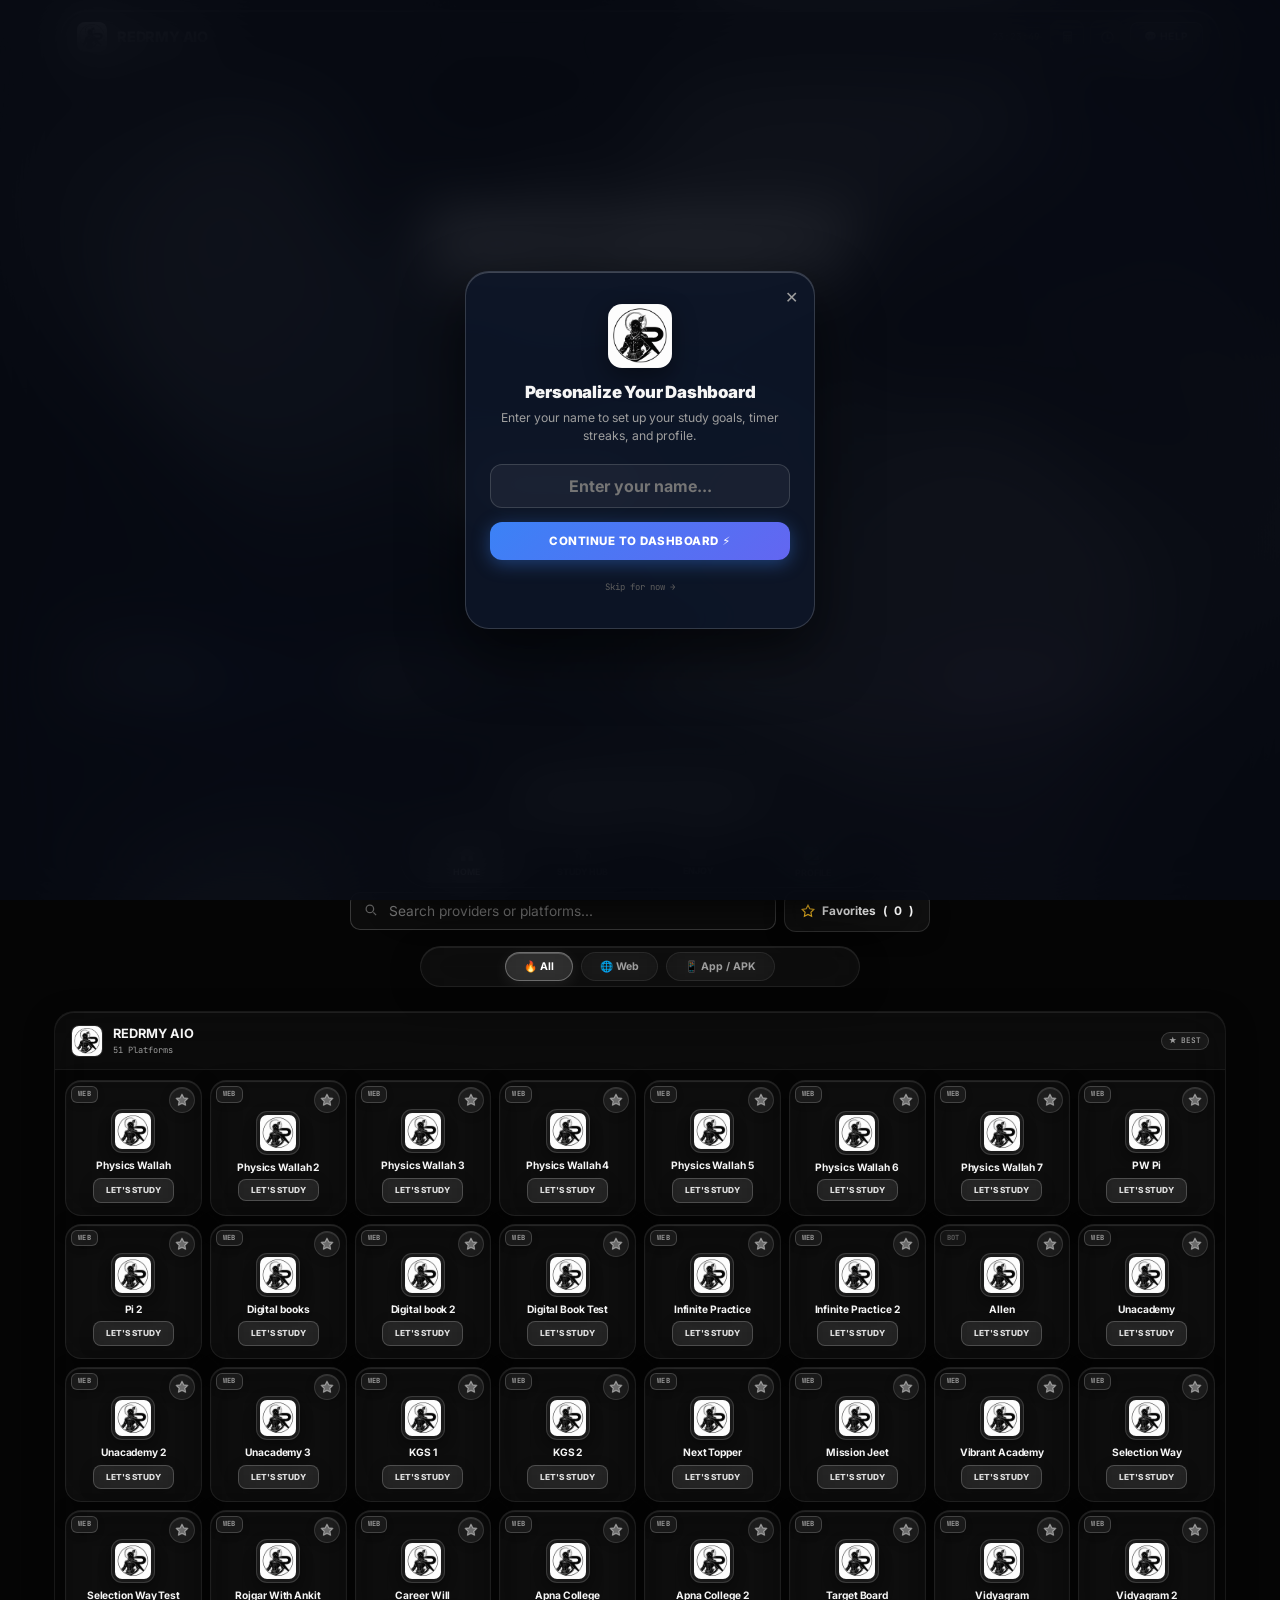
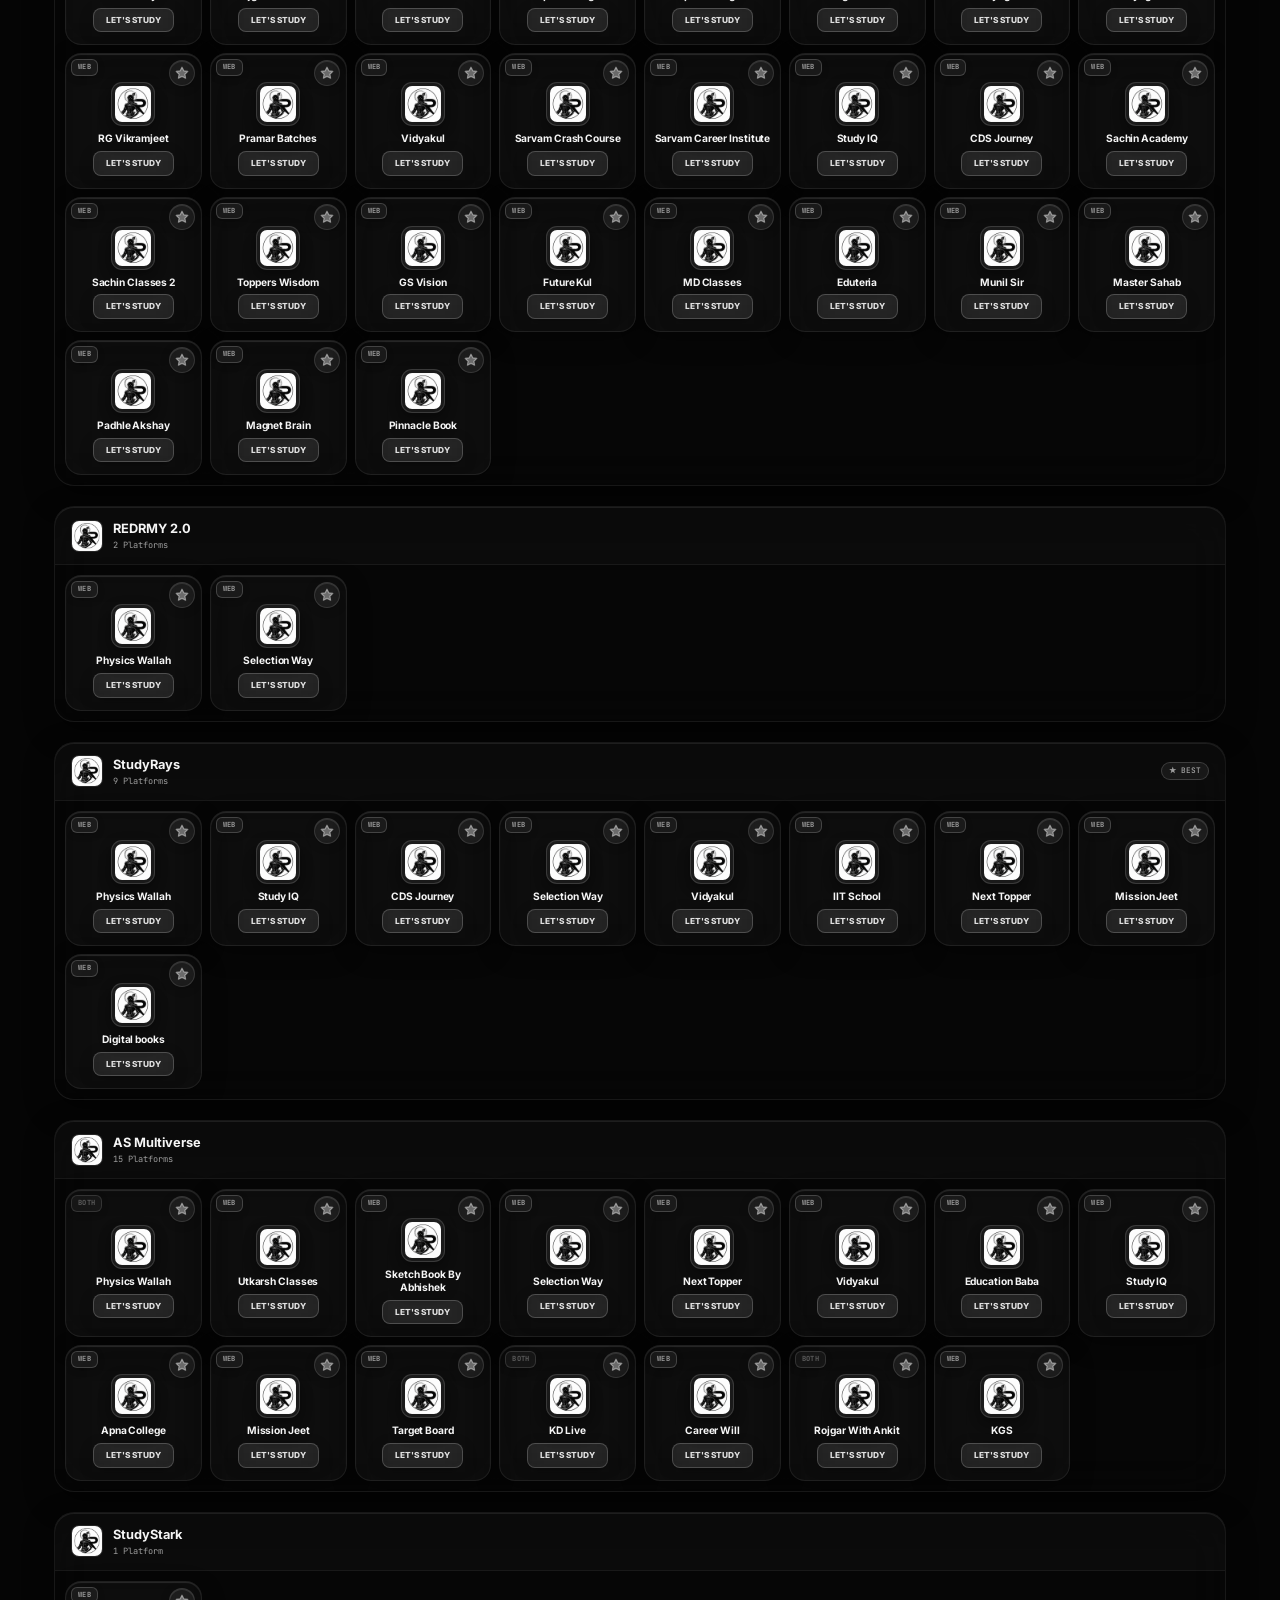
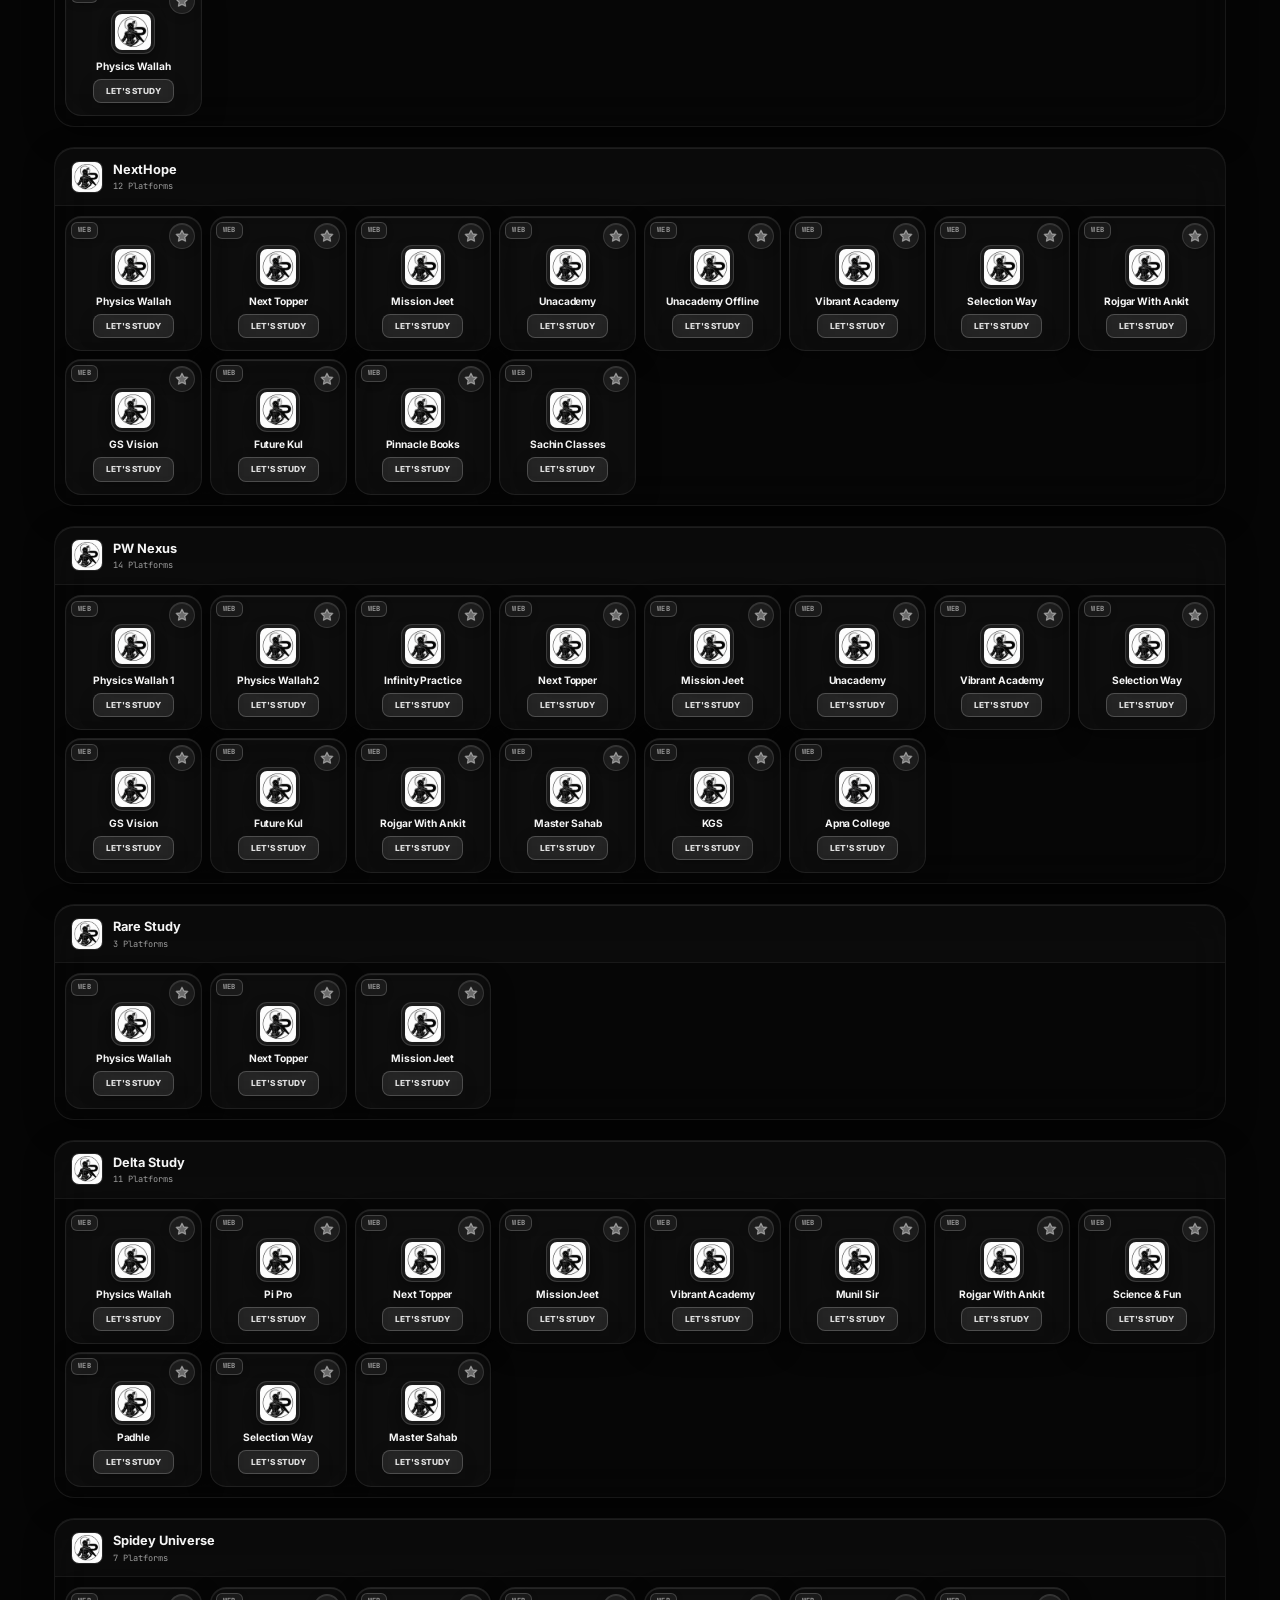
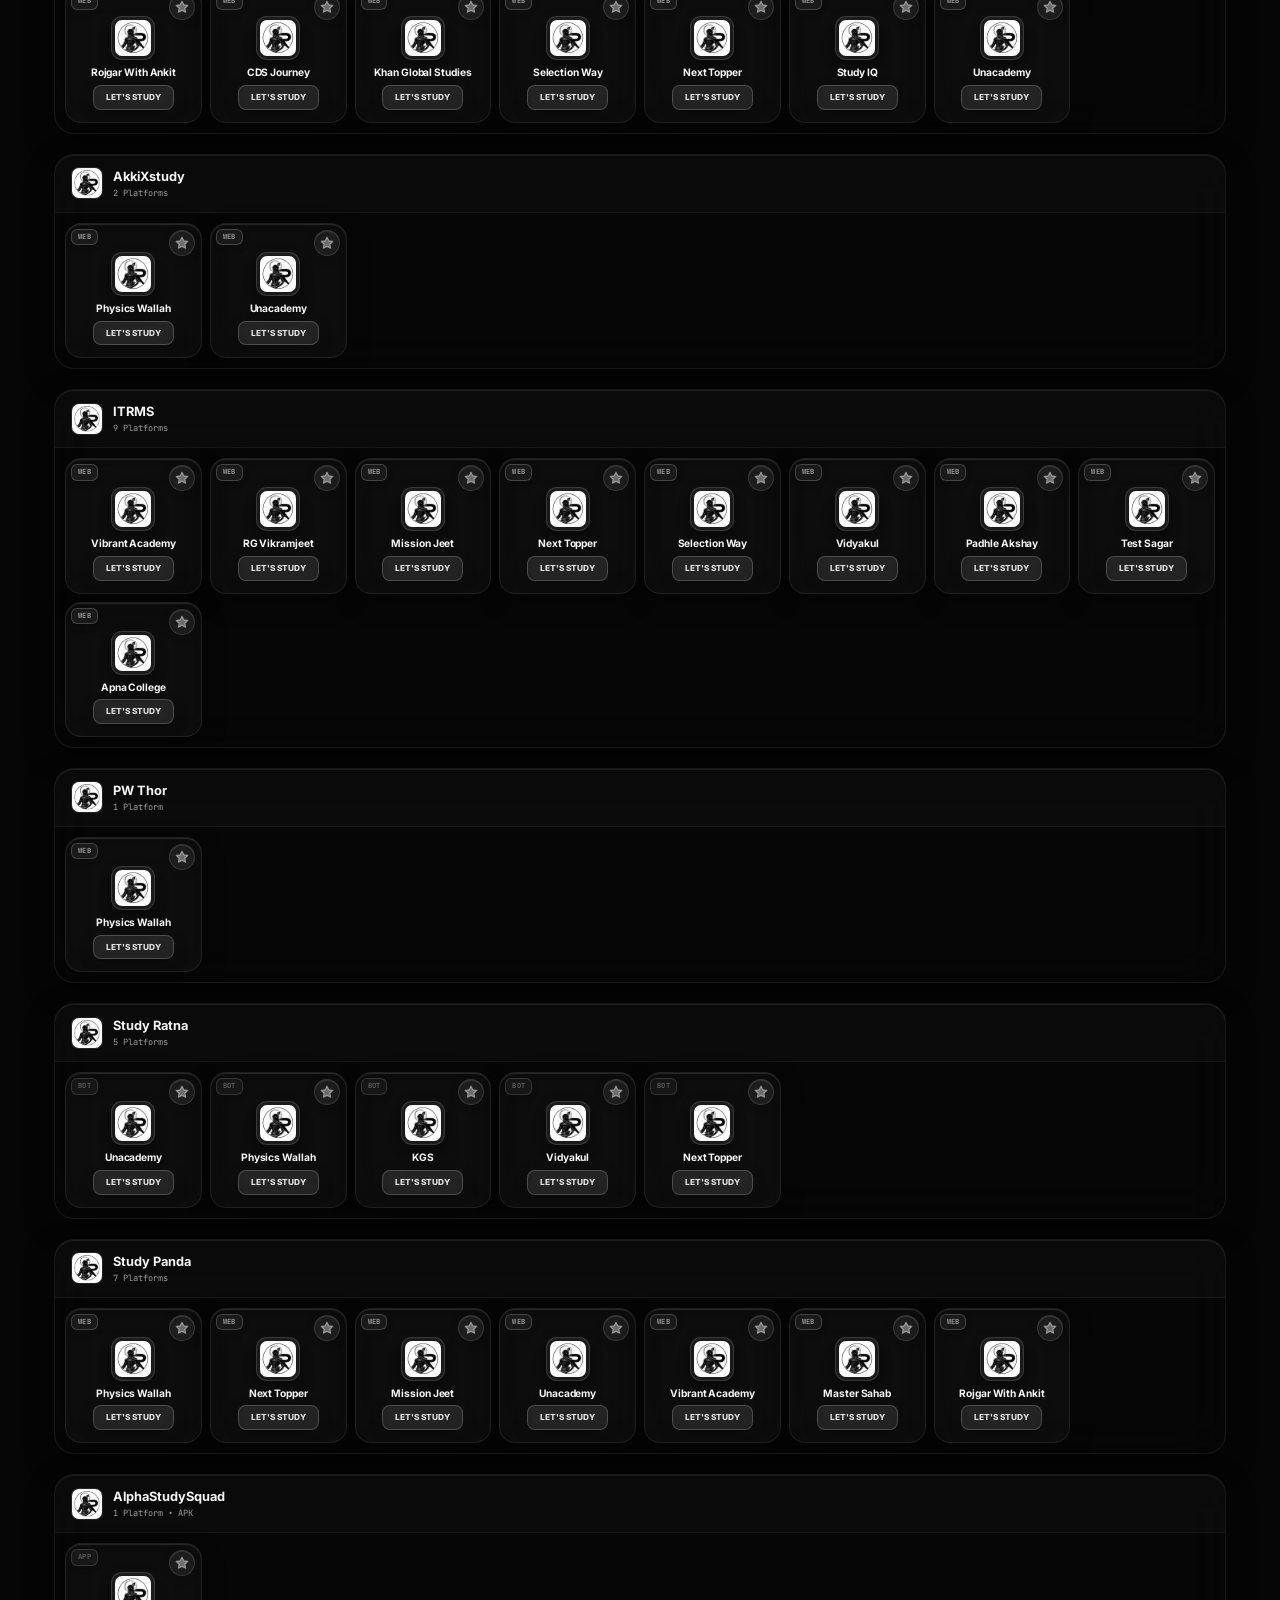
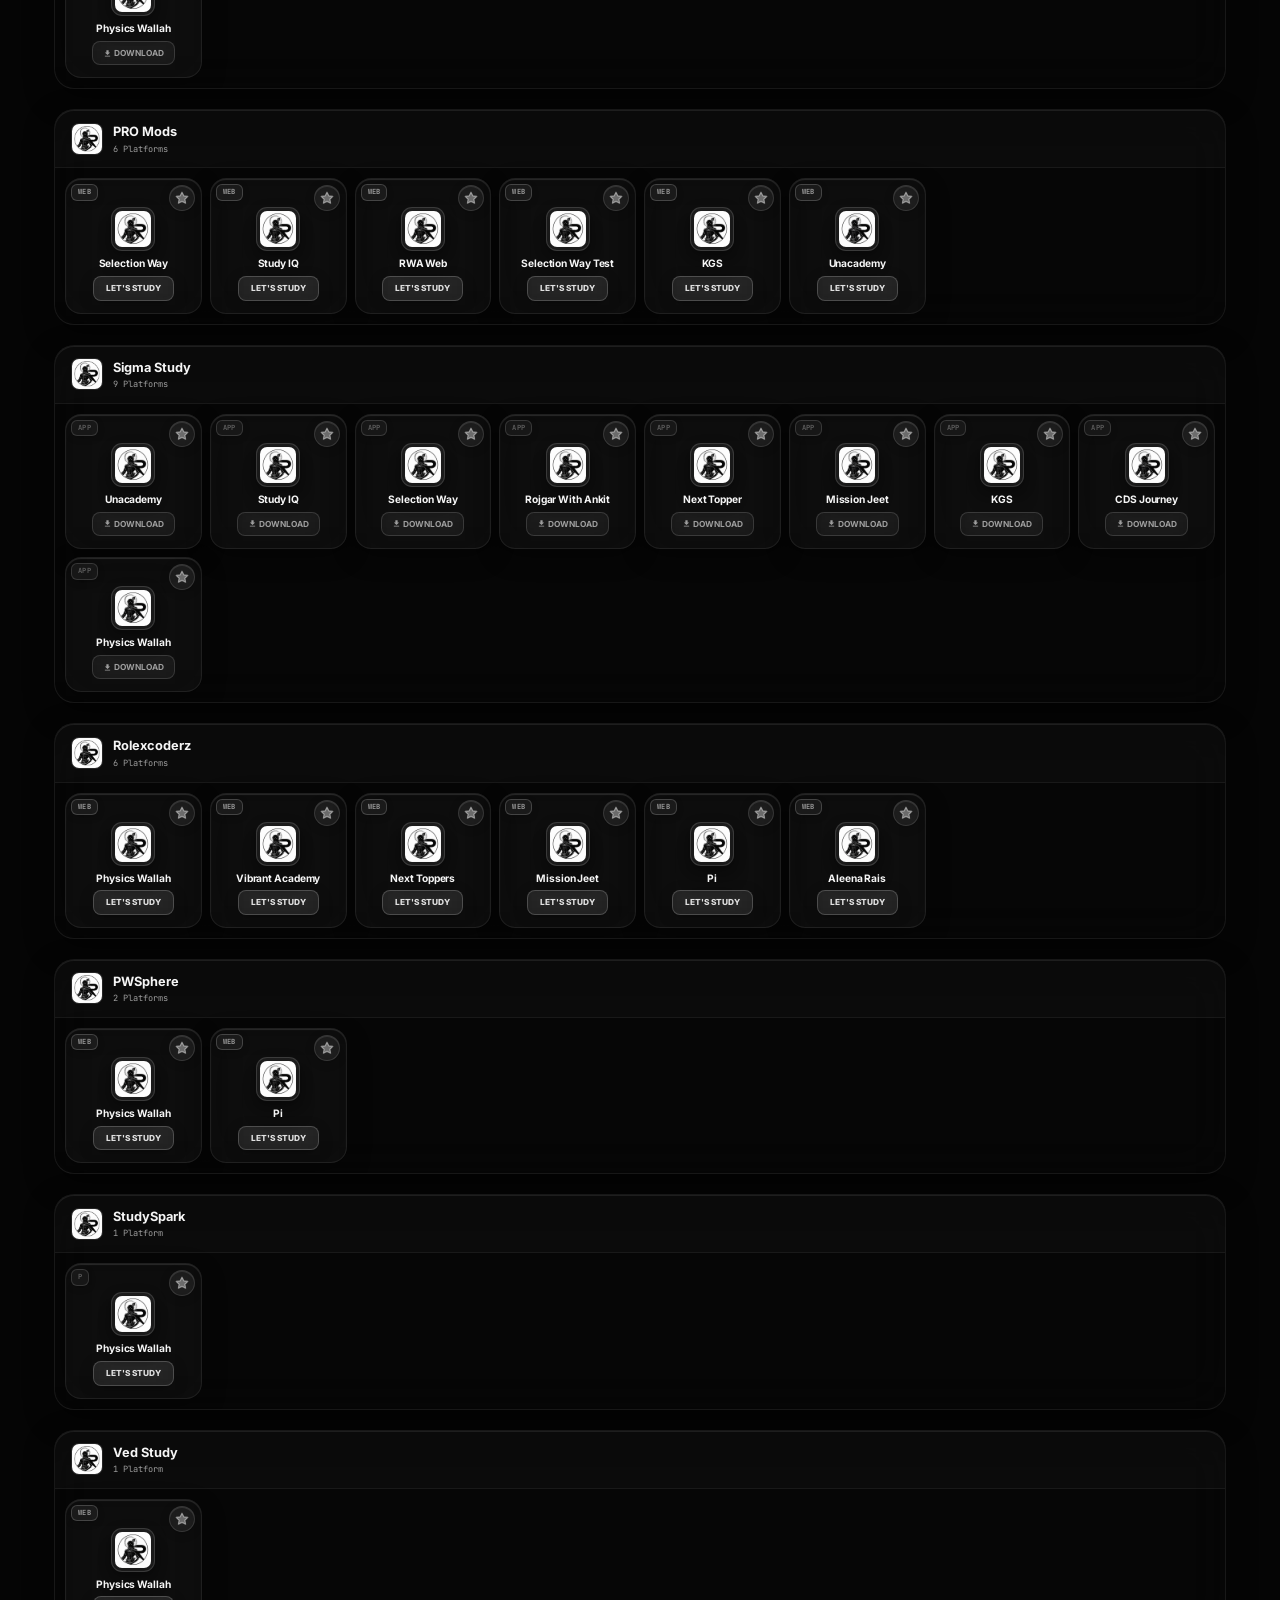
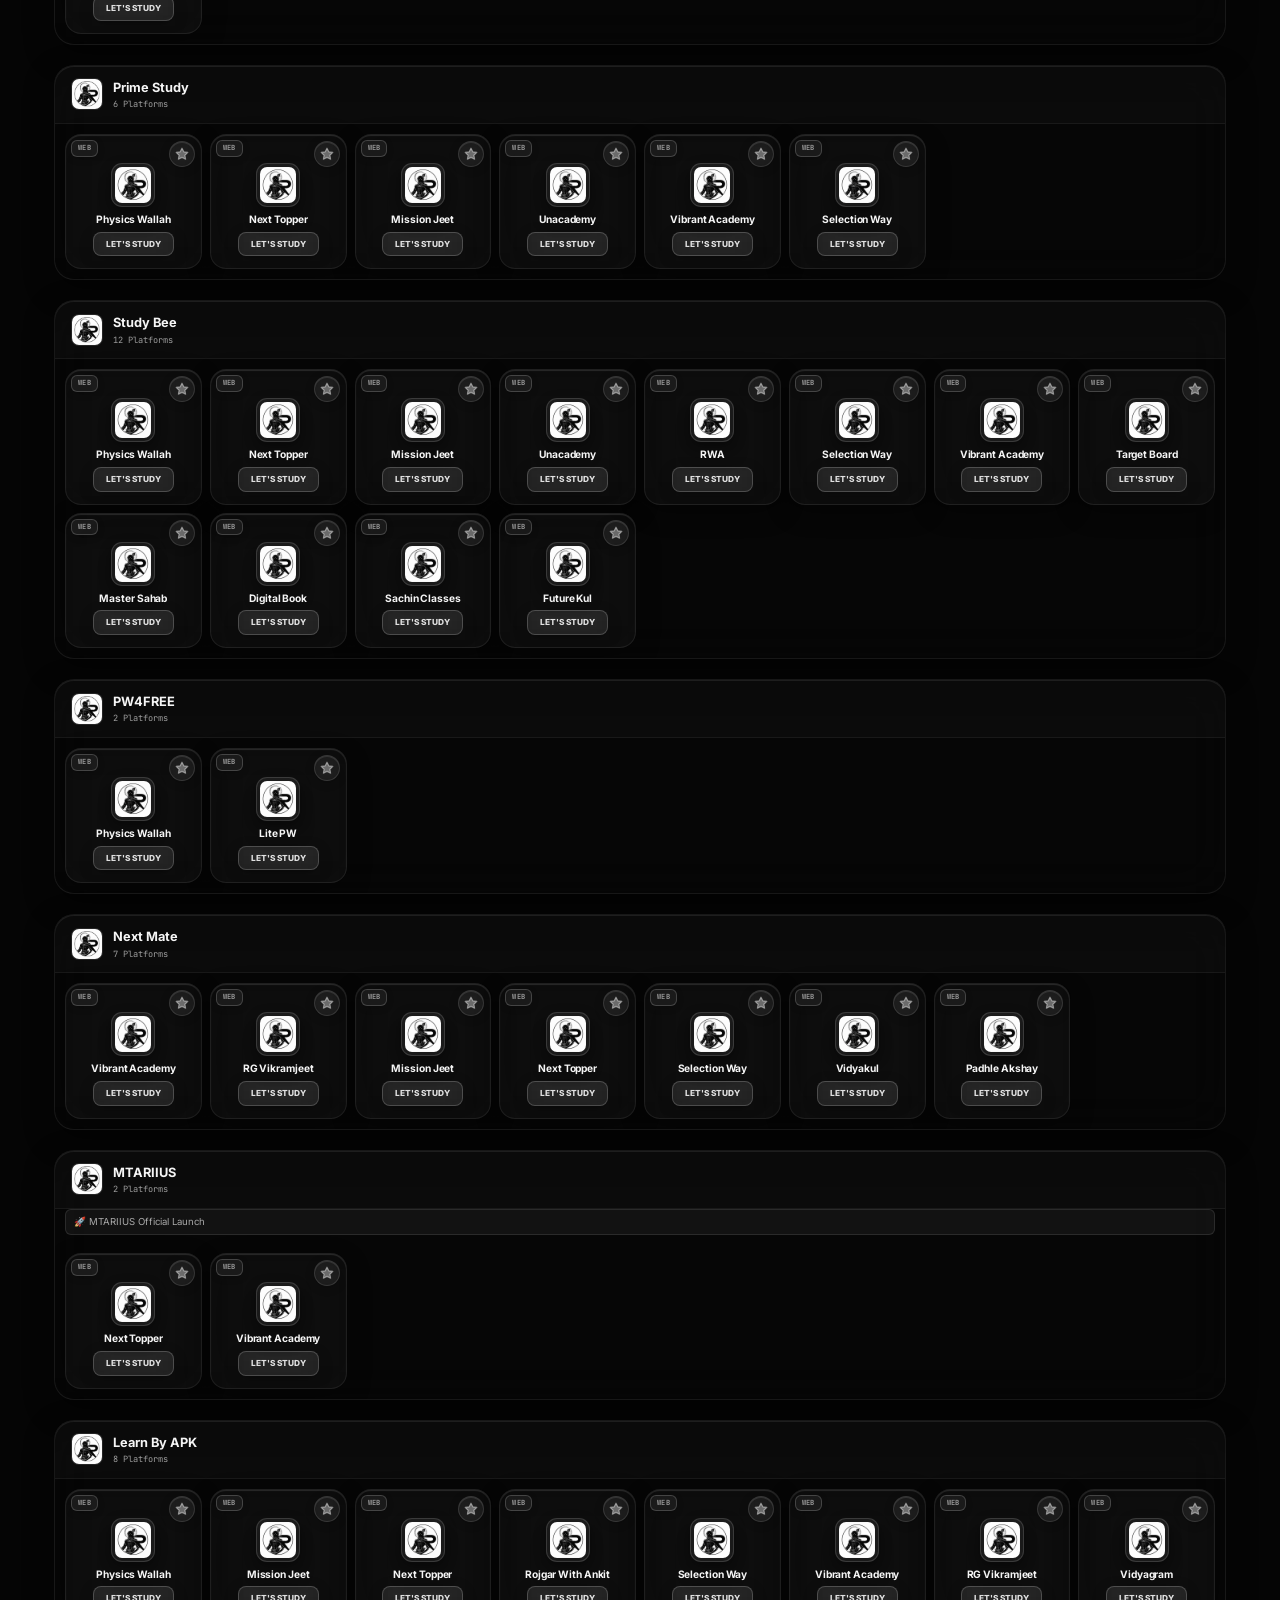
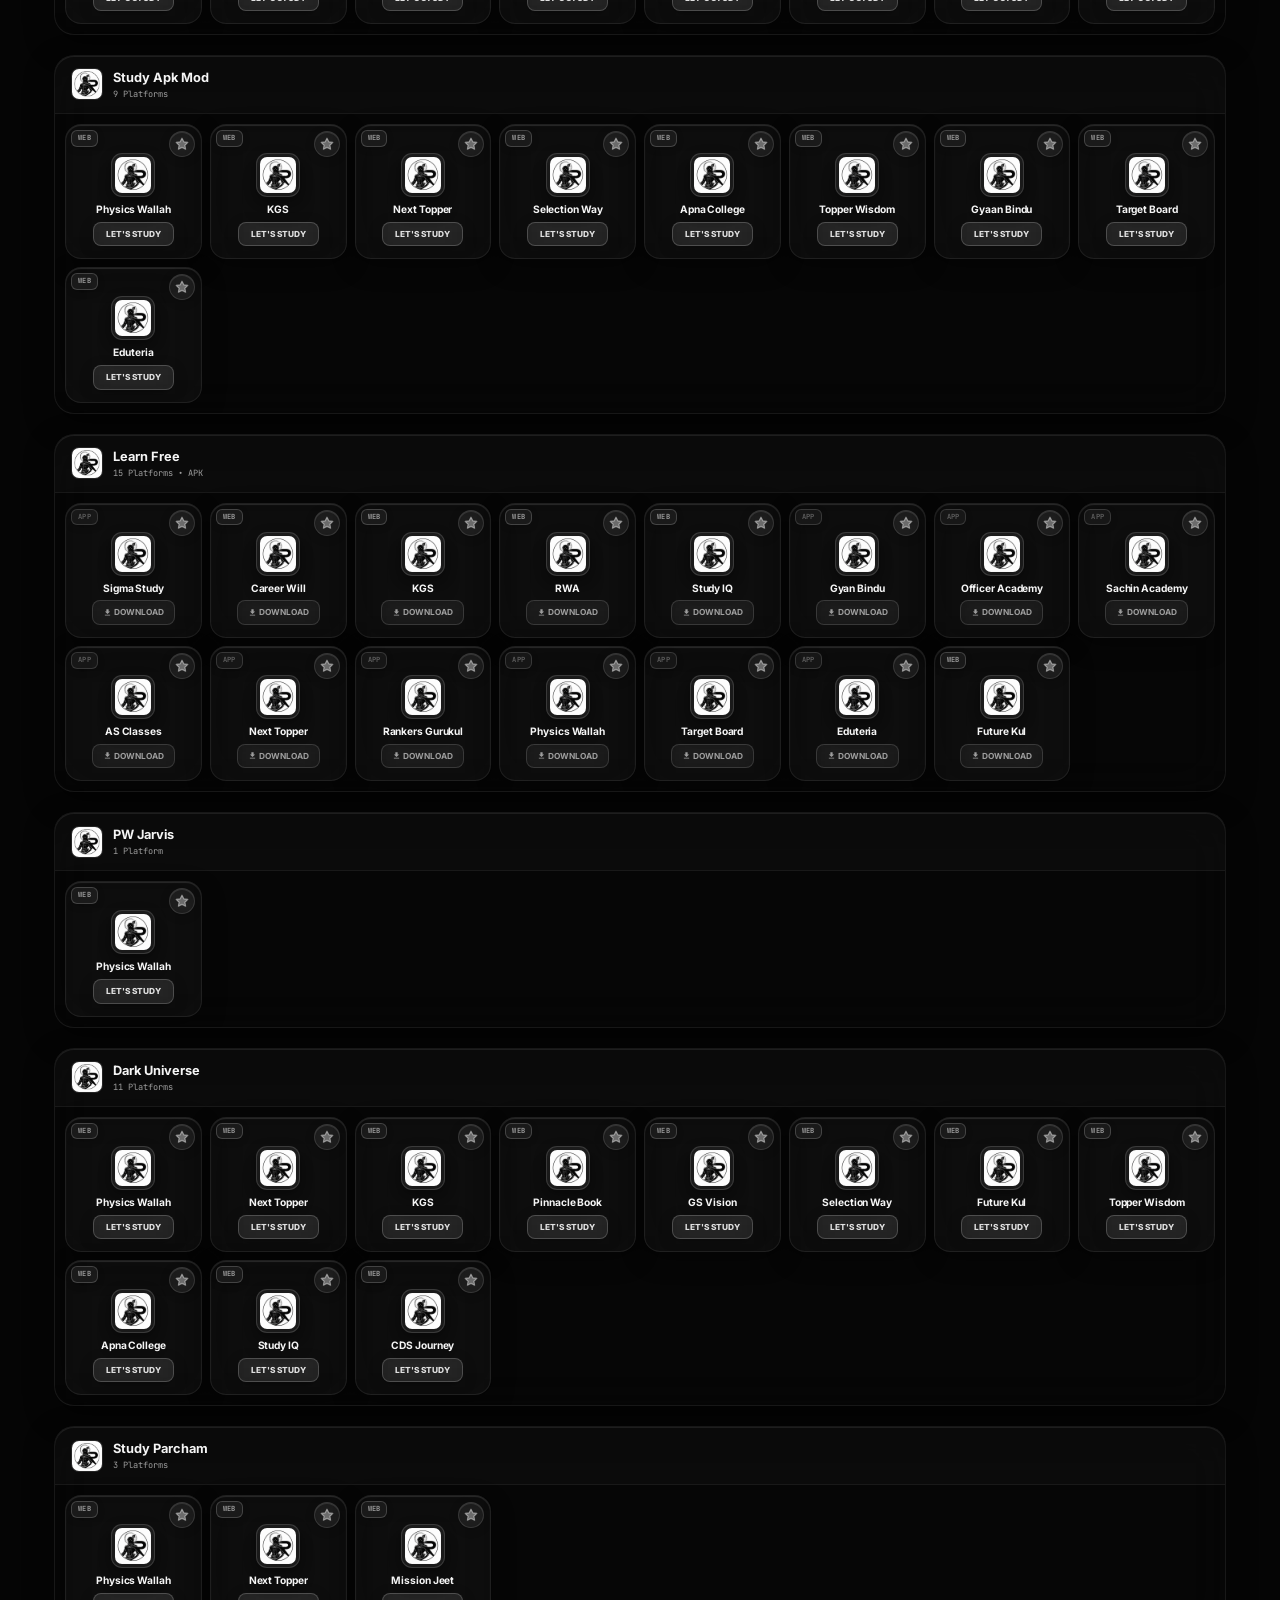
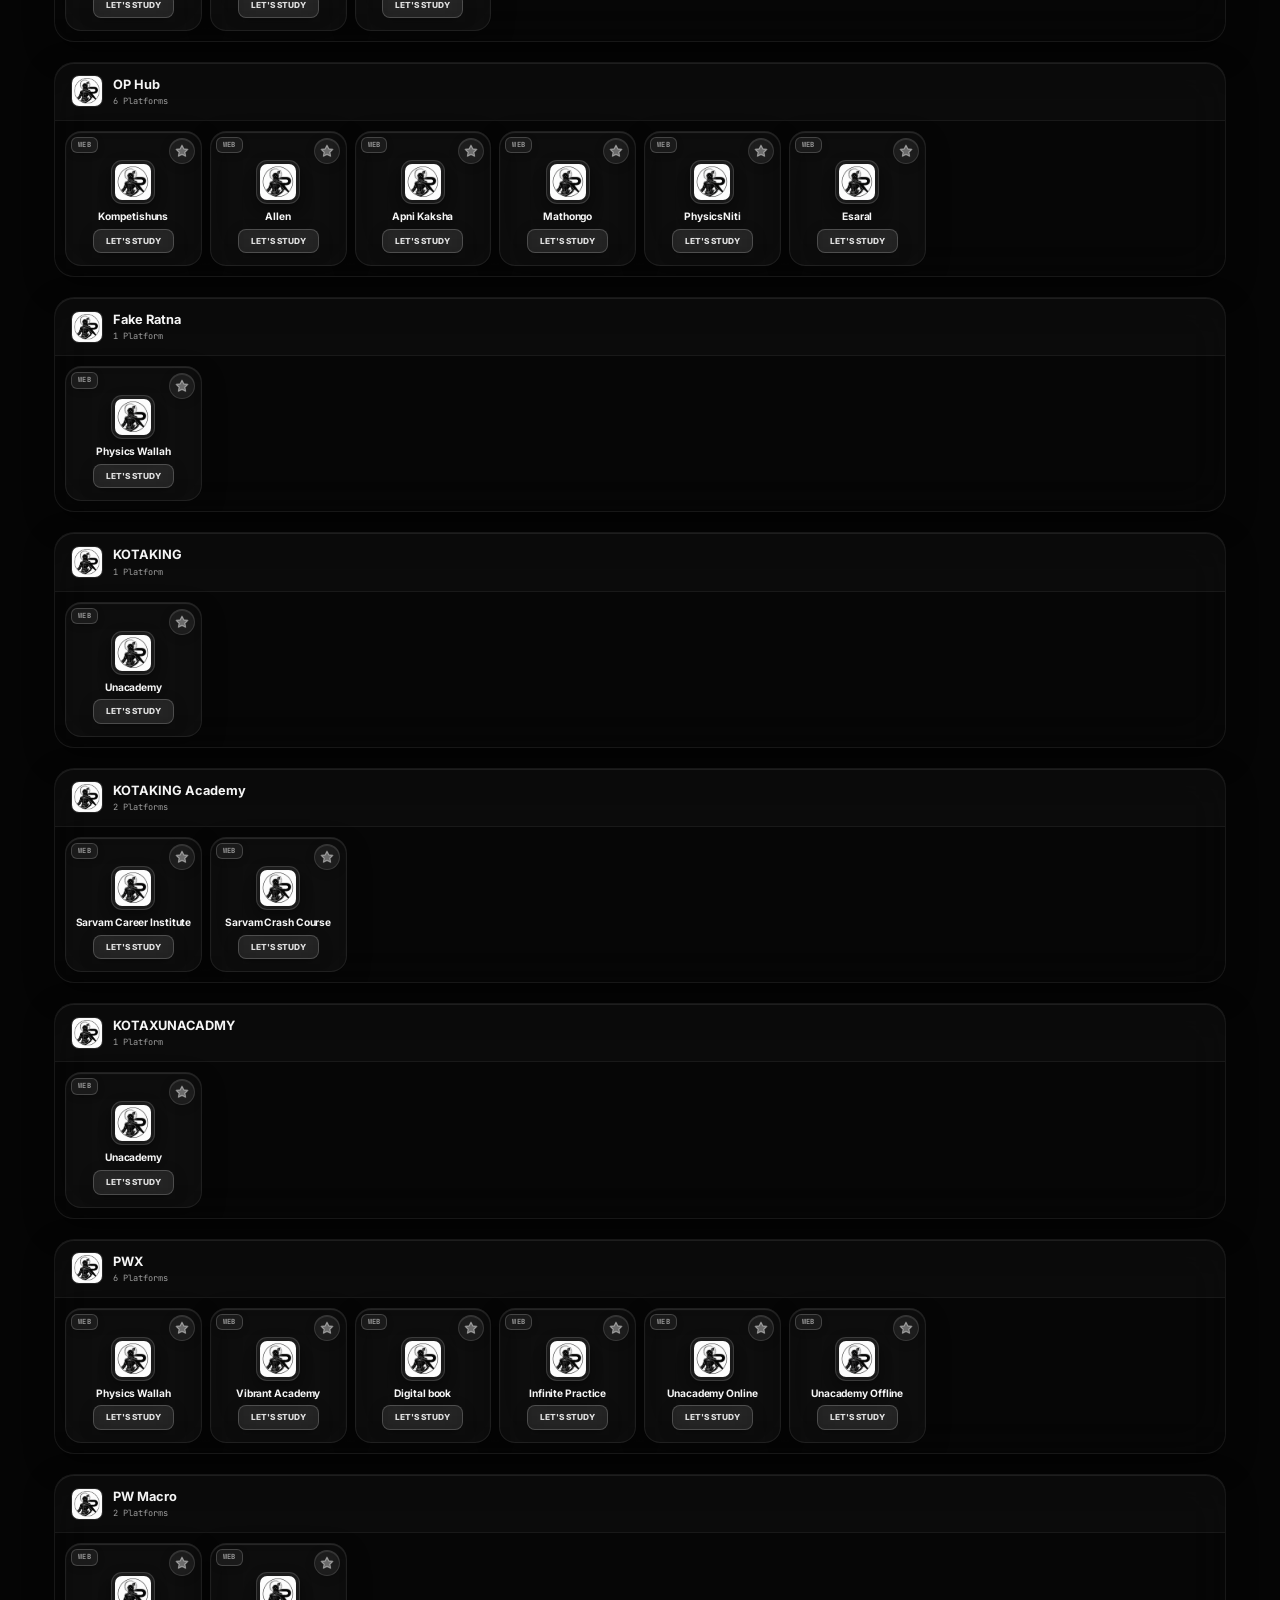
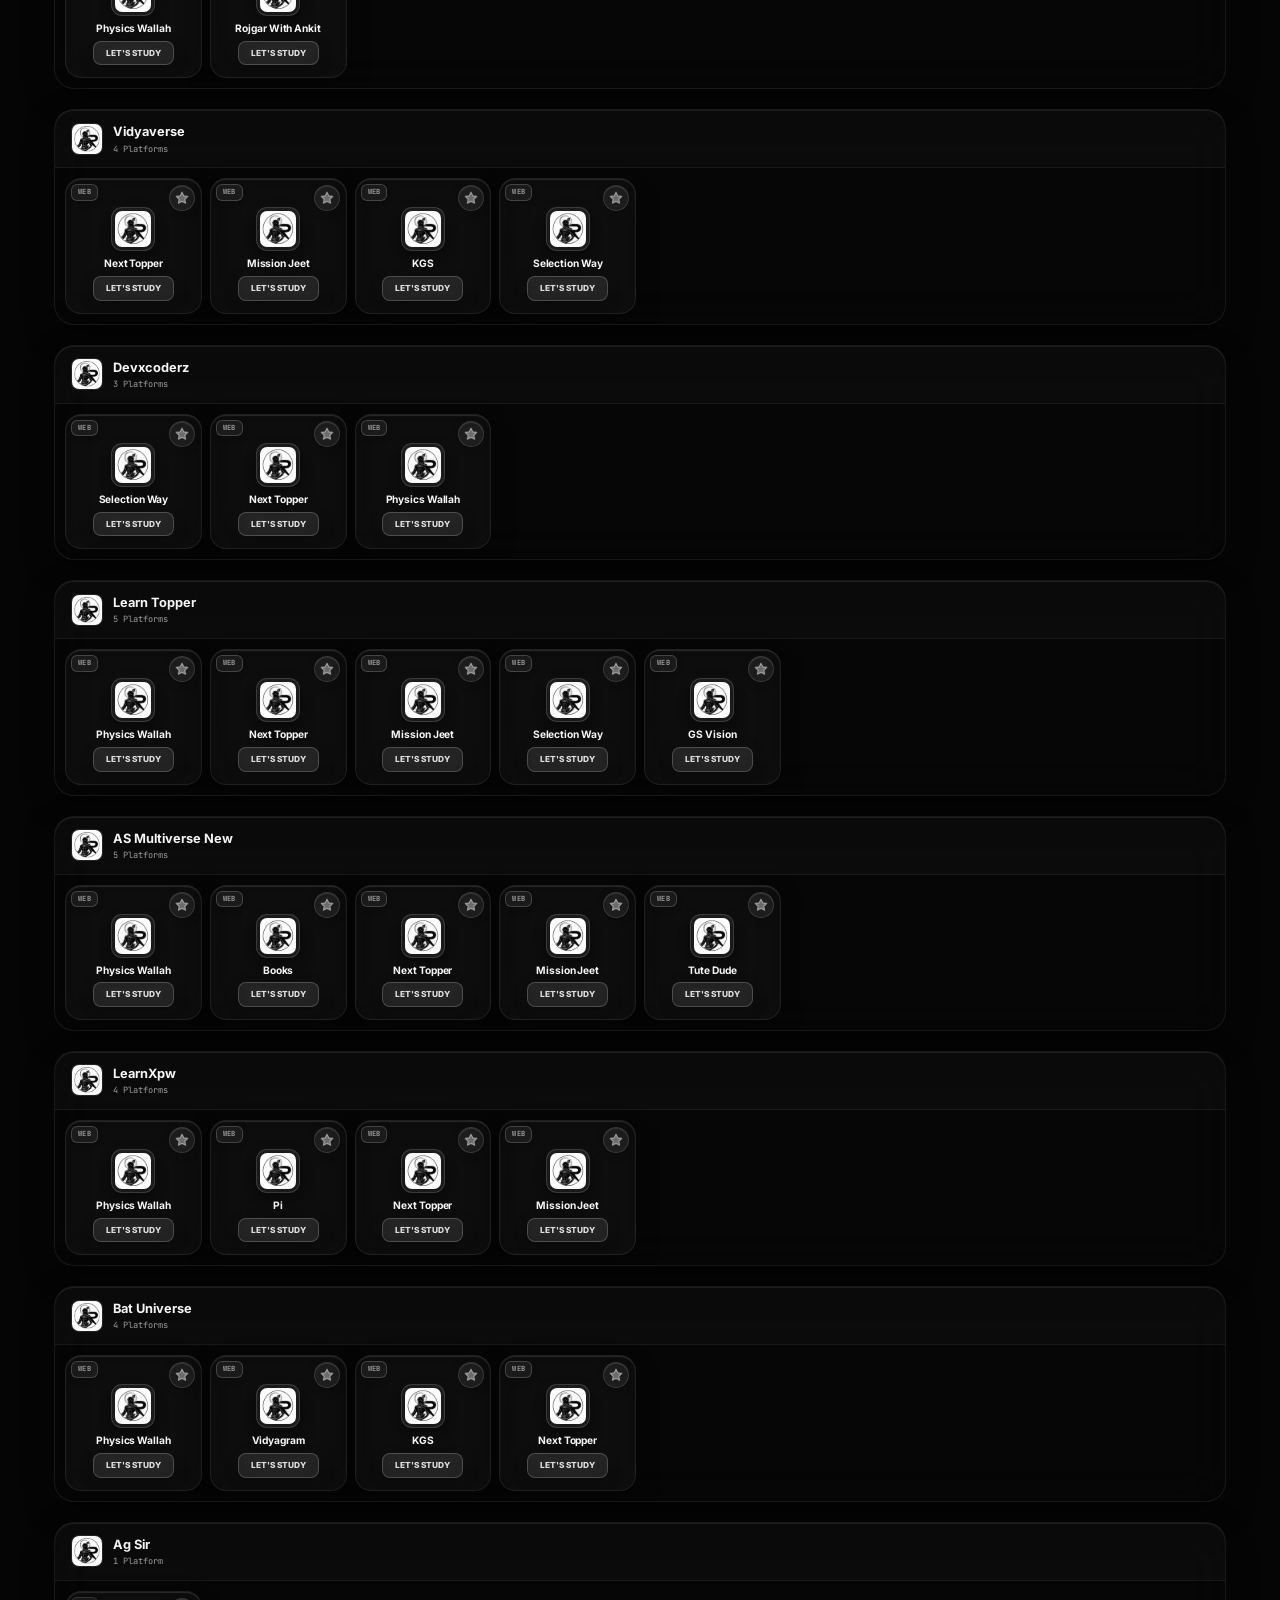
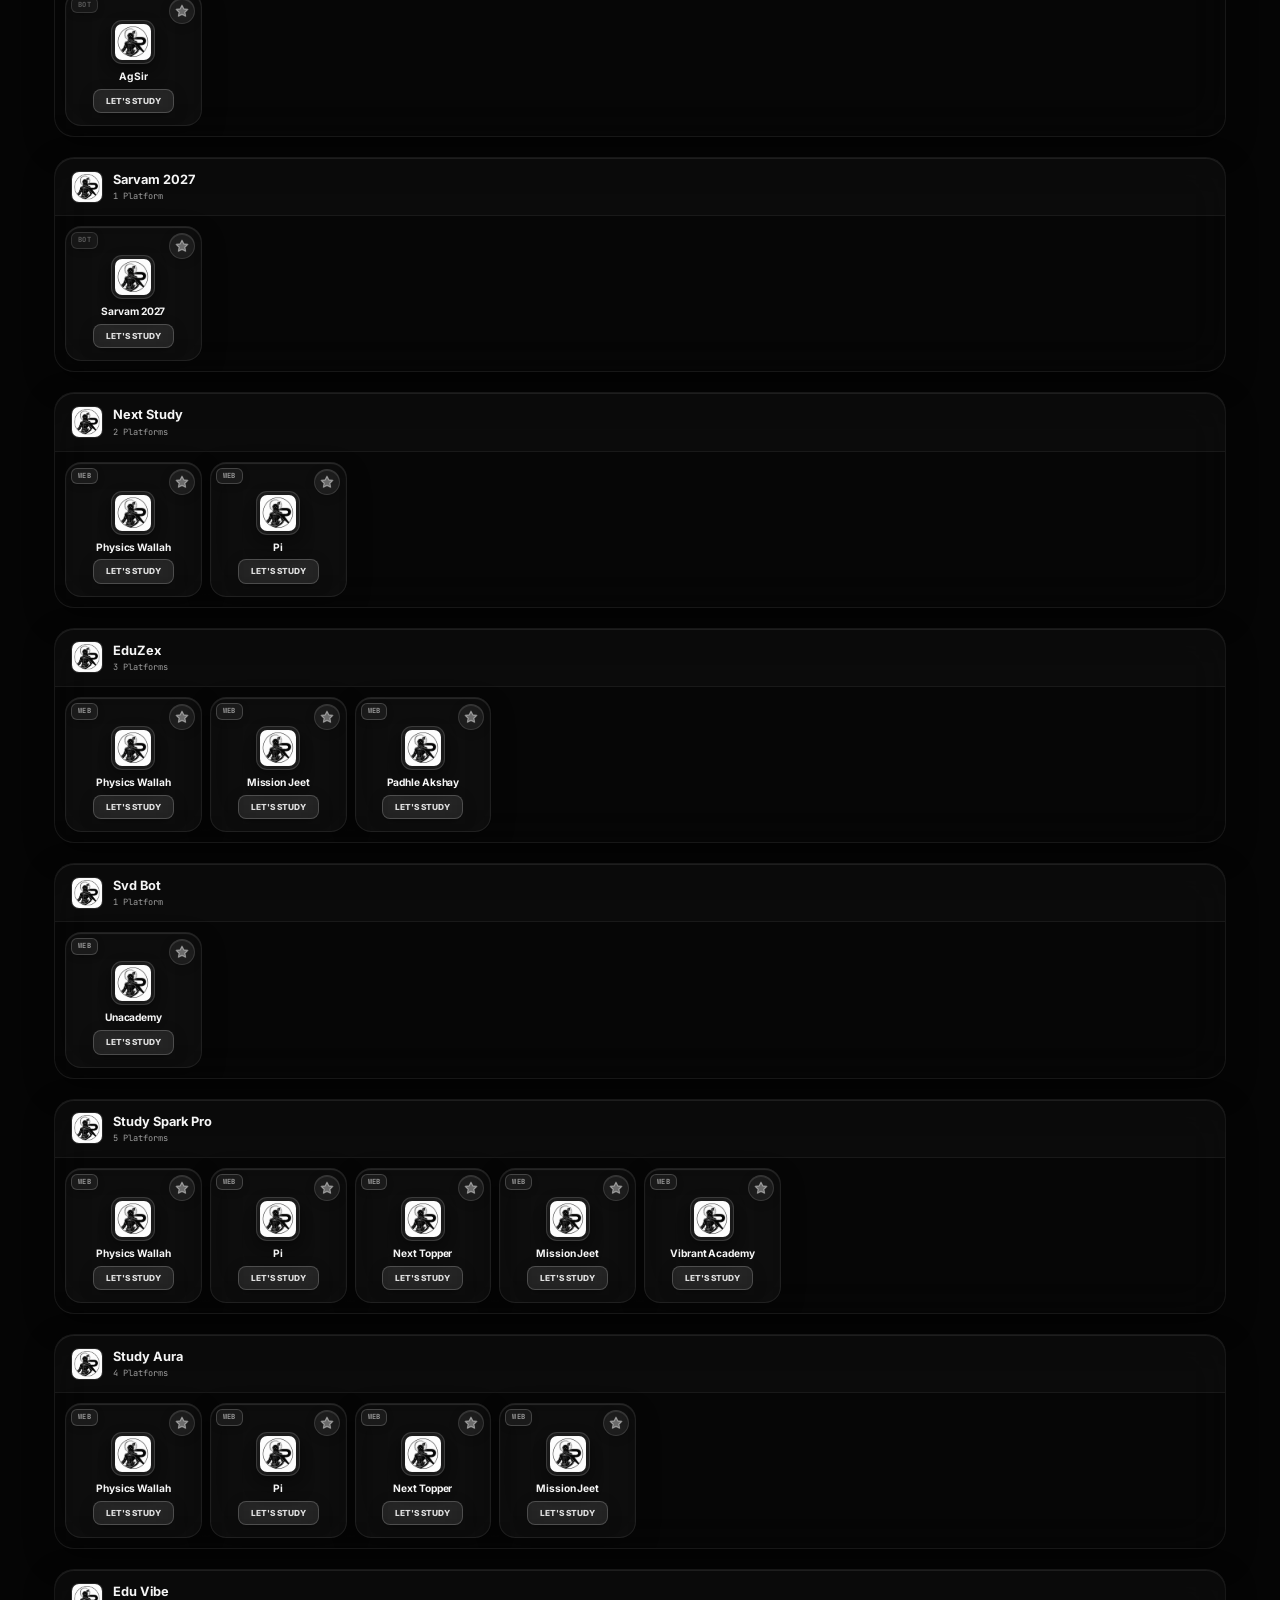
==== index.html @ 013ec4a4 "Add files via upload" ====
<!DOCTYPE html>
<html lang="en" data-theme="dark">
<head>
  <meta charset="UTF-8">
  <meta name="viewport" content="width=device-width, initial-scale=1.0, maximum-scale=1.0, user-scalable=no">
  <title>REDRMY AIO — All Study Platforms & Personal Ecosystem</title>
  <meta name="description" content="REDRMY AIO — Premium ecosystem for every student. Access all study platforms, batches, notes, PYQs, and tests in one place.">
  <meta name="theme-color" content="#050505">
  <link rel="manifest" href="manifest.json">
  <link rel="apple-touch-icon" href="logo.png">
  <meta name="apple-mobile-web-app-capable" content="yes">
  <meta name="apple-mobile-web-app-status-bar-style" content="black-translucent">
  <meta name="apple-mobile-web-app-title" content="REDRMY AIO">
  
  <!-- Google Fonts -->
  <link rel="preconnect" href="https://fonts.googleapis.com">
  <link rel="preconnect" href="https://fonts.gstatic.com" crossorigin>
  <link href="https://fonts.googleapis.com/css2?family=Inter:wght@300;400;500;600;700;800&family=Exo+2:wght@400;600;700;800&family=JetBrains+Mono:wght@400;500;700&display=swap" rel="stylesheet">
  
  <link rel="stylesheet" href="styles.css">
</head>
<body>
  <!-- BACKGROUND CANVAS & FX -->
  <canvas id="canvas-bg"></canvas>
  <div id="aurora-layer">
    <div class="aurora-orb"></div>
    <div class="aurora-orb"></div>
  </div>
  <div id="cursor-glow"></div>
  <div id="progress"></div>
  <div id="toast"></div>
  <!-- FLOATING SMART SCROLL & UTILITY DOCK -->
  <div id="scroll-widget" class="scroll-widget" role="region" aria-label="Quick Actions and Scroll to Top">
    <!-- EXPANDABLE SPEED DIAL MENU -->
    <div id="quick-tools-menu" class="quick-tools-menu" aria-hidden="true">
      <div class="qt-header">QUICK TOOLS</div>
      <button class="qt-item" onclick="openModal('todo-modal'); closeQuickTools()" type="button" title="Create and manage your study to-do list">
        <span class="qt-ic">📋</span>
        <span class="qt-text">To-Do List</span>
      </button>
      <a href="https://t.me/REDRMYCOURSESS" target="_blank" class="qt-item" style="text-decoration:none" title="Join REDRMY Telegram Channel for courses & updates">
        <span class="qt-ic">📱</span>
        <span class="qt-text">Join Telegram</span>
      </a>
      <button class="qt-item" onclick="quickLaunchTimer()" type="button" title="Pomodoro study timer">
        <span class="qt-ic">⏱️</span>
        <span class="qt-text">Study Timer</span>
      </button>
      <button class="qt-item" onclick="quickLaunchNotes()" type="button" title="Quick scratch notes">
        <span class="qt-ic">📝</span>
        <span class="qt-text">Quick Notes</span>
      </button>
      <button class="qt-item" onclick="scrollToBottomSmooth()" type="button" title="Jump to bottom of page">
        <span class="qt-ic">⇣</span>
        <span class="qt-text">Scroll Bottom</span>
      </button>
      <button class="qt-item" onclick="copyPageLink()" type="button" title="Copy current page link">
        <span class="qt-ic">🔗</span>
        <span class="qt-text">Copy Link</span>
      </button>
    </div>

    <!-- MAIN CONTROLS ROW -->
    <div class="scroll-widget-row">
      <button id="quick-tools-toggle" class="quick-tools-toggle" onclick="toggleQuickTools()" title="Quick Study Tools" aria-label="Toggle Quick Tools" type="button">
        <svg class="qt-toggle-icon" viewBox="0 0 24 24" width="18" height="18" fill="none" stroke="currentColor" stroke-width="2.2" stroke-linecap="round" stroke-linejoin="round">
          <polygon points="13 2 3 14 12 14 11 22 21 10 12 10 13 2"></polygon>
        </svg>
      </button>

      <button id="scroll-top" class="scroll-top-btn" onclick="scrollToTopSmooth()" title="Scroll to Top" aria-label="Scroll to top" type="button">
        <svg class="scroll-progress-svg" viewBox="0 0 48 48" width="48" height="48">
          <circle class="sp-track" cx="24" cy="24" r="20"></circle>
          <circle class="sp-bar" id="sp-bar" cx="24" cy="24" r="20"></circle>
        </svg>
        <span class="st-inner">
          <svg class="st-arrow" viewBox="0 0 24 24" width="18" height="18" fill="none" stroke="currentColor" stroke-width="2.6" stroke-linecap="round" stroke-linejoin="round">
            <path d="M18 15l-6-6-6 6"/>
          </svg>
          <span class="st-pct" id="st-pct">0%</span>
        </span>
      </button>
    </div>
  </div>

  <!-- ZEN FOCUS MODE EXIT PILL -->
  <div id="zen-exit-pill" onclick="toggleZenMode()" role="button" tabindex="0" title="Exit Focus Mode (ESC)">
    <span>🎯 FOCUS MODE</span>
    <span class="zen-exit-tag">EXIT [ESC]</span>
  </div>


  <!-- 10-SECOND TELEGRAM PROMPT POPUP -->
  <div id="tg-pop-10s" style="position:fixed;inset:0;background:rgba(8,11,20,0.88);backdrop-filter:blur(24px);z-index:300000;display:none;align-items:center;justify-content:center;padding:20px">
    <div style="background:var(--card);border:1px solid var(--border2);border-radius:20px;padding:32px 24px;max-width:360px;width:100%;text-align:center;position:relative;box-shadow:0 25px 60px var(--shadow)">
      <button id="tg-pop-cross" onclick="onTgCrossClick()" style="position:absolute;top:12px;right:12px;width:32px;height:32px;border-radius:50%;background:rgba(255,255,255,0.08);border:1px solid var(--border2);color:var(--t3);font-size:12px;cursor:default;display:flex;align-items:center;justify-content:center;transition:all .2s;line-height:1;font-family:var(--fm);font-weight:700" type="button" aria-label="Close available in 5 seconds" disabled>5s</button>
      <img src="logo.png" style="width:60px;height:60px;margin:0 auto 12px;display:block;border-radius:14px;box-shadow:0 4px 16px rgba(0,136,204,0.3)" alt="REDRMY" onerror="this.src='logo.png'">
      <div style="font-family:var(--fd);font-size:1.05rem;font-weight:800;color:var(--t1);margin-bottom:6px">Join REDRMY Official</div>
      <div style="font-family:var(--fb);font-size:.88rem;font-weight:700;color:var(--b);margin-bottom:12px">"Everything available online is free."</div>
      <div style="color:var(--t2);font-size:.78rem;margin-bottom:18px;line-height:1.5">Join our official Telegram to access courses &amp; updates.<br><b style="color:var(--t1)">Join the channel and return to unlock the site!</b></div>
      <div style="display:flex;flex-direction:column;gap:10px">
        <a href="https://t.me/REDRMYCOURSESS" target="_blank" onclick="startTgJoin('https://t.me/REDRMYCOURSESS')" style="padding:12px;background:linear-gradient(135deg,#0088cc,#005599);border-radius:10px;color:#fff;font-family:var(--fd);font-size:.72rem;font-weight:700;text-decoration:none;display:flex;align-items:center;justify-content:center;gap:6px;box-shadow:0 4px 15px rgba(0,136,204,0.35)">📱 JOIN COURSES (TELEGRAM)</a>
        <a href="https://t.me/Redrmy_bot" target="_blank" onclick="startTgJoin('https://t.me/Redrmy_bot')" style="padding:10px;background:rgba(59,130,246,0.1);border:1px solid rgba(59,130,246,0.25);border-radius:10px;color:var(--b);font-family:var(--fd);font-size:.65rem;font-weight:700;text-decoration:none;display:flex;align-items:center;justify-content:center;gap:6px">🤖 REQUEST / ADD BOT</a>
      </div>
      <div id="tg-countdown-hint" style="margin-top:12px;font-size:0.68rem;color:var(--t3);font-family:var(--fm)">
        Close option unlocks in <b id="tg-cd-sec" style="color:var(--b);font-weight:700">5</b>s
      </div>
      <div id="tg-join-status" style="display:none;margin-top:14px;padding:10px;background:rgba(0,136,204,0.08);border:1px dashed rgba(0,136,204,0.35);border-radius:10px;font-size:.74rem;color:var(--t1);line-height:1.4">
        <span style="color:#38bdf8;font-weight:700">⏳ Opening Telegram...</span><br>
        <span style="font-size:.7rem;color:var(--t2)">Join the channel, then come back to this tab to use the site.</span>
      </div>
      <button id="tg-verify-btn" onclick="checkAndCompleteTgJoin(true)" style="display:none;margin-top:10px;padding:10px;background:rgba(34,197,94,0.15);border:1px solid rgba(34,197,94,0.4);border-radius:10px;color:#22c55e;font-family:var(--fd);font-size:.7rem;font-weight:700;cursor:pointer;width:100%" type="button">✅ I've Joined — Unlock Site</button>
    </div>
  </div>

  <!-- ADD TO HOMESCREEN POPUP (SLIDES FROM UPSIDE ON PROFILE) -->
  <div id="a2hs-top-banner" class="a2hs-top-banner" role="dialog" aria-label="Add website to Home Screen">
    <div class="a2hs-banner-card">
      <div class="a2hs-banner-left">
        <img src="logo.png" alt="REDRMY" class="a2hs-banner-logo" onerror="this.src='logo.png'">
        <div class="a2hs-banner-info">
          <div class="a2hs-banner-badge">WEB APP</div>
          <div class="a2hs-banner-title">Add REDRMY to Home Screen</div>
          <div class="a2hs-banner-desc">Instant 1-tap launch &amp; full-screen study access</div>
        </div>
      </div>
      <div class="a2hs-banner-actions">
        <button type="button" class="btn-a2hs-install" onclick="installAppPrompt()">📲 ADD</button>
        <button type="button" class="btn-a2hs-close" onclick="closeA2HSPopup()" aria-label="Close">✕</button>
      </div>
    </div>
  </div>

  <!-- A2HS INSTRUCTIONS MODAL (FALLBACK / MANUAL GUIDE) -->
  <div class="modal-ov" id="a2hs-guide-modal" onclick="if(event.target===this)closeModal('a2hs-guide-modal')">
    <div class="modal-box" style="max-width:390px;text-align:left;position:relative">
      <button class="modal-x" onclick="closeModal('a2hs-guide-modal')" type="button">✕</button>
      <div style="display:flex;align-items:center;gap:12px;margin-bottom:14px">
        <img src="logo.png" style="width:44px;height:44px;border-radius:10px;border:1px solid rgba(255,255,255,0.18)" alt="REDRMY" onerror="this.src='logo.png'">
        <div>
          <div class="modal-ttl" style="margin-bottom:2px;font-size:.95rem">Add to Home Screen</div>
          <div style="font-family:var(--fm);font-size:.62rem;color:var(--t3)">Install REDRMY as a web app on your device</div>
        </div>
      </div>

      <div id="a2hs-steps-container" style="background:rgba(255,255,255,0.03);border:1px solid rgba(255,255,255,0.08);border-radius:12px;padding:14px;margin-bottom:16px;font-size:.78rem;line-height:1.6;color:var(--t2)">
        <!-- Injected based on iOS / Android / Desktop -->
      </div>

      <div style="display:flex;justify-content:flex-end;gap:8px">
        <button class="btn-msave" onclick="closeModal('a2hs-guide-modal')" style="padding:8px 18px;font-size:.7rem" type="button">GOT IT 👍</button>
      </div>
    </div>
  </div>

  <!-- COMMAND PALETTE (CTRL+K / CMD+K) -->
  <div id="cmd-overlay" onclick="if(event.target===this)closeCmd()">
    <div class="cmd-box">
      <div class="cmd-head">
        <div class="cmd-search-icon">
          <svg viewBox="0 0 24 24"><path d="M21 21l-4.35-4.35M17 11A6 6 0 1 1 5 11a6 6 0 0 1 12 0z"/></svg>
        </div>
        <input type="text" id="cmd-input" placeholder="Type a command or search providers..." oninput="cmdSearch(this.value)" onkeydown="cmdKey(event)">
        <span class="cmd-esc" onclick="closeCmd()">ESC</span>
      </div>
      <div class="cmd-results" id="cmd-results"></div>
      <div class="cmd-footer">
        <div class="cmd-foot-left">
          <span><span class="cmd-key">↑</span> <span class="cmd-key">↓</span> Navigate</span>
          <span><span class="cmd-key">↵</span> Select</span>
          <span><span class="cmd-key">ESC</span> Close</span>
        </div>
        <div style="font-family:var(--fd);font-size:.5rem;color:var(--t3);font-weight:700">REDRMY AIO</div>
      </div>
    </div>
  </div>

  <!-- PORTAL GATE INTERSTITIAL -->
  <div id="portal-gate">
    <button class="pg-close-all" onclick="closePortalGate()" type="button">✕</button>
    <div class="pg-page">
      <img src="logo.png" class="pg-logo" alt="REDRMY" onerror="this.src='logo.png'">
      <div class="pg-brand">REDRMY AIO</div>
      <button class="pg-open-btn" onclick="openGatePlatform()" type="button">OPEN PLATFORM ⚡</button>
    </div>
    <div id="pg-popup">
      <div class="pg-popup-card">
        <button id="pg-pop-cross" onclick="onTgCrossClick()" style="position:absolute;top:10px;right:10px;width:28px;height:28px;border-radius:50%;background:rgba(255,255,255,0.08);border:1px solid var(--border2);color:var(--t3);font-size:11px;cursor:default;display:flex;align-items:center;justify-content:center;transition:all .2s;line-height:1;font-family:var(--fm);font-weight:700" type="button" aria-label="Close available in 5 seconds" disabled>5s</button>
        <img src="logo.png" class="pg-popup-logo" alt="REDRMY" onerror="this.src='logo.png'">
        <div class="pg-popup-title">Join REDRMY Telegram!</div>
        <div class="pg-popup-sub">Join our official channel &amp; bot to unlock this platform. Join and return to continue!</div>
        <div style="display:flex;flex-direction:column;gap:8px">
          <a href="https://t.me/REDRMYCOURSESS" target="_blank" onclick="startTgJoin('https://t.me/REDRMYCOURSESS')" class="pg-popup-join"><span>📱 JOIN COURSES</span></a>
          <a href="https://t.me/Redrmy_bot" target="_blank" onclick="startTgJoin('https://t.me/Redrmy_bot')" class="pg-popup-join" style="background:linear-gradient(135deg,#6366f1,#3b82f6)"><span>🤖 REQUEST BOT</span></a>
        </div>
        <div id="pg-countdown-hint" style="margin-top:10px;font-size:0.66rem;color:var(--t3);font-family:var(--fm)">
          Close option unlocks in <b id="pg-cd-sec" style="color:var(--b);font-weight:700">5</b>s
        </div>
        <div id="pg-popup-status" style="display:none;margin-top:10px;padding:8px;background:rgba(0,136,204,0.08);border:1px dashed rgba(0,136,204,0.35);border-radius:8px;font-size:0.72rem;color:var(--t1)">
          <span style="color:#38bdf8;font-weight:700">⏳ Opening Telegram...</span><br>
          <span style="font-size:0.68rem;color:var(--t2)">Switch back to this tab after joining!</span>
        </div>
        <button id="pg-verify-btn" onclick="checkAndCompleteTgJoin(true)" style="display:none;margin-top:10px;padding:8px 12px;background:rgba(34,197,94,0.15);border:1px solid rgba(34,197,94,0.4);border-radius:8px;color:#22c55e;font-family:var(--fd);font-size:.68rem;font-weight:700;cursor:pointer;width:100%" type="button">✅ I've Joined — Unlock Platform</button>
      </div>
    </div>
  </div>

  <!-- MODALS -->
  <!-- EDIT PROFILE & PHOTO MODAL -->
  <div class="modal-ov" id="name-modal" onclick="if(event.target===this)closeModal('name-modal')">
    <div class="modal-box" style="max-width:350px;text-align:center">
      <button class="modal-x" onclick="closeModal('name-modal')" type="button">✕</button>
      <div class="modal-ttl">✏️ Edit Profile &amp; Photo</div>
      
      <div style="margin:16px auto 18px;display:flex;flex-direction:column;align-items:center;gap:12px">
        <div style="position:relative;width:80px;height:80px">
          <div style="width:100%;height:100%;border-radius:50%;padding:3px;background:linear-gradient(135deg,rgba(255,255,255,0.35),rgba(255,255,255,0.06));border:1px solid rgba(255,255,255,0.22);box-shadow:0 8px 24px rgba(0,0,0,0.6);overflow:hidden">
            <img id="modal-av-preview" src="" alt="Avatar" style="width:100%;height:100%;object-fit:cover;border-radius:50%;display:block;background:#0d1b2a">
          </div>
          <button type="button" onclick="triggerAv()" style="position:absolute;bottom:0;right:0;width:28px;height:28px;border-radius:50%;background:#ffffff;border:2px solid #000000;color:#000000;display:flex;align-items:center;justify-content:center;font-size:.72rem;cursor:pointer;box-shadow:0 4px 10px rgba(0,0,0,0.5)" title="Upload Image">📷</button>
        </div>
        <div style="display:flex;gap:8px;justify-content:center">
          <button type="button" onclick="triggerAv()" class="btn-p-edit" style="padding:7px 12px;font-size:.65rem;flex:none">📷 Change Photo</button>
          <button type="button" onclick="resetAvatar()" class="btn-p-share" style="padding:7px 12px;font-size:.65rem;flex:none" title="Reset to default generated avatar">↺ Default</button>
        </div>
      </div>

      <div style="text-align:left;font-size:.68rem;font-weight:800;color:var(--t2);margin-bottom:6px;font-family:var(--fd);letter-spacing:0.04em">YOUR DISPLAY NAME</div>
      <input class="modal-inp" id="name-inp" placeholder="Enter your name..." maxlength="24">
      
      <div class="modal-btns" style="margin-top:16px">
        <button class="btn-mcancel" onclick="closeModal('name-modal')" type="button">Cancel</button>
        <button class="btn-msave" onclick="saveName()" type="button">SAVE ✓</button>
      </div>
    </div>
  </div>

  <!-- WELCOME NAME POPUP (STARTING DASHBOARD SETUP - ASKED ONLY ONCE) -->
  <div id="welcome-overlay" style="display:none;position:fixed;inset:0;background:rgba(8,11,20,0.85);backdrop-filter:blur(28px) saturate(190%);-webkit-backdrop-filter:blur(28px) saturate(190%);z-index:200000;align-items:center;justify-content:center;padding:20px">
    <div style="background:rgba(15,23,42,0.85);border:1px solid rgba(255,255,255,0.16);border-radius:24px;padding:32px 24px;max-width:350px;width:100%;text-align:center;position:relative;box-shadow:0 25px 60px rgba(0,0,0,0.6),inset 0 1px 0 rgba(255,255,255,0.2)">
      <button onclick="closeWelcome()" style="position:absolute;top:12px;right:12px;background:none;border:none;color:var(--t2);font-size:16px;cursor:pointer;padding:4px" type="button" title="Skip">✕</button>
      <img src="logo.png" style="width:64px;height:64px;margin:0 auto 12px;display:block;border-radius:14px;box-shadow:0 8px 24px rgba(0,0,0,0.4)" alt="REDRMY" onerror="this.src='logo.png'">
      <div style="font-family:var(--fd);font-size:1.05rem;font-weight:900;color:var(--t1);margin-bottom:4px;letter-spacing:-0.2px">Personalize Your Dashboard</div>
      <div style="color:var(--t2);font-size:.76rem;margin-bottom:20px;line-height:1.45">Enter your name to set up your study goals, timer streaks, and profile.</div>
      <input class="modal-inp" id="welcome-name-inp" placeholder="Enter your name..." maxlength="24" style="margin-bottom:14px;text-align:center;font-size:1rem;font-weight:700;background:rgba(255,255,255,0.05);border-color:rgba(255,255,255,0.15);border-radius:12px;height:44px" onkeydown="if(event.key==='Enter')saveWelcomeName()">
      <button onclick="saveWelcomeName()" style="width:100%;padding:12px;background:linear-gradient(135deg,#3b82f6,#6366f1);border:none;border-radius:12px;color:#fff;font-family:var(--fd);font-size:.72rem;font-weight:800;letter-spacing:0.5px;cursor:pointer;box-shadow:0 4px 18px rgba(59,130,246,0.4)" type="button">CONTINUE TO DASHBOARD ⚡</button>
      <div style="margin-top:12px"><button onclick="closeWelcome()" style="background:none;border:none;color:var(--t3);font-family:var(--fm);font-size:.56rem;cursor:pointer" type="button">Skip for now →</button></div>
    </div>
  </div>



  <!-- SEARCH MODAL -->
  <div class="modal-ov" id="search-modal" onclick="if(event.target===this)closeModal('search-modal')">
    <div class="modal-box">
      <button class="modal-x" onclick="closeModal('search-modal')" type="button">✕</button>
      <div class="modal-ttl">🔍 Search Platforms</div>
      <div class="search-wrap">
        <input type="text" id="search-inp" placeholder="Search provider or platform..." oninput="doSearch()">
        <svg viewBox="0 0 24 24"><path d="M21 21l-4.35-4.35M17 11A6 6 0 1 1 5 11a6 6 0 0 1 12 0z" stroke="currentColor" stroke-width="2" fill="none"/></svg>
      </div>
      <div id="search-results"><div class="sr-none">Type to search platforms...</div></div>
    </div>
  </div>

  <!-- CALCULATOR MODAL -->
  <div class="modal-ov" id="calc-modal" onclick="if(event.target===this)closeModal('calc-modal')">
    <div class="modal-box" style="max-width:310px">
      <button class="modal-x" onclick="closeModal('calc-modal')" type="button">✕</button>
      <div class="modal-ttl">🧮 Calculator</div>
      <div class="calc-display">
        <div class="calc-expr" id="calc-expr"></div>
        <div class="calc-val" id="calc-val">0</div>
      </div>
      <div class="calc-grid">
        <button class="calc-btn fn" onclick="calcFn('C')" type="button">C</button>
        <button class="calc-btn fn" onclick="calcFn('±')" type="button">±</button>
        <button class="calc-btn fn" onclick="calcFn('%')" type="button">%</button>
        <button class="calc-btn op" onclick="calcOp('/')" type="button">÷</button>
        <button class="calc-btn" onclick="calcNum('7')" type="button">7</button>
        <button class="calc-btn" onclick="calcNum('8')" type="button">8</button>
        <button class="calc-btn" onclick="calcNum('9')" type="button">9</button>
        <button class="calc-btn op" onclick="calcOp('*')" type="button">×</button>
        <button class="calc-btn" onclick="calcNum('4')" type="button">4</button>
        <button class="calc-btn" onclick="calcNum('5')" type="button">5</button>
        <button class="calc-btn" onclick="calcNum('6')" type="button">6</button>
        <button class="calc-btn op" onclick="calcOp('-')" type="button">−</button>
        <button class="calc-btn" onclick="calcNum('1')" type="button">1</button>
        <button class="calc-btn" onclick="calcNum('2')" type="button">2</button>
        <button class="calc-btn" onclick="calcNum('3')" type="button">3</button>
        <button class="calc-btn op" onclick="calcOp('+')" type="button">+</button>
        <button class="calc-btn span2" onclick="calcNum('0')" type="button">0</button>
        <button class="calc-btn" onclick="calcNum('.')" type="button">.</button>
        <button class="calc-btn eq" onclick="calcEq()" type="button">=</button>
      </div>
    </div>
  </div>

  <!-- TIMER MODAL -->
  <div class="modal-ov" id="timer-modal" onclick="if(event.target===this)closeModal('timer-modal')">
    <div class="modal-box" id="timer-modal-box" style="max-width:300px;text-align:center">
      <button class="modal-x" onclick="closeModal('timer-modal')" type="button">✕</button>
      <div class="modal-ttl">⏱️ Study Timer</div>
      <div class="timer-modes">
        <button class="timer-mode-btn act" id="tm-25" onclick="setTimerMode(25)" type="button">Pomodoro 25m</button>
        <button class="timer-mode-btn" id="tm-45" onclick="setTimerMode(45)" type="button">Deep 45m</button>
        <button class="timer-mode-btn" id="tm-60" onclick="setTimerMode(60)" type="button">Power 60m</button>
        <button class="timer-mode-btn" id="tm-5" onclick="setTimerMode(5)" type="button">Break 5m</button>
      </div>
      <div class="timer-ring">
        <svg width="120" height="120" viewBox="0 0 120 120">
          <defs><linearGradient id="ringGrad" x1="0%" y1="0%" x2="100%" y2="0%"><stop offset="0%" stop-color="#3b82f6"/><stop offset="100%" stop-color="#6366f1"/></linearGradient></defs>
          <circle class="bg-ring" cx="60" cy="60" r="54"/>
          <circle class="fg-ring" id="timer-ring-fg" cx="60" cy="60" r="54"/>
        </svg>
        <div class="timer-ring-label" id="timer-ring-lbl">25:00</div>
      </div>
      <div class="timer-btns" style="margin-bottom:10px">
        <button class="btn-tstart" id="timer-start-btn" onclick="toggleTimer()" type="button">▶ START</button>
        <button class="btn-treset" onclick="resetTimer()" type="button">↺ RESET</button>
      </div>
      <button class="btn-tfull" onclick="toggleTimerFullscreen()" type="button" title="Full Screen Timer">⛶ Fullscreen Focus</button>
    </div>
  </div>

  <!-- NOTES MODAL (EXPANDED ROOMY SIZE) -->
  <div class="modal-ov" id="notes-modal" onclick="if(event.target===this)closeModal('notes-modal')">
    <div class="modal-box notes-modal-box">
      <button class="modal-x" onclick="closeModal('notes-modal')" type="button">✕</button>
      <div class="modal-ttl" style="display:flex;align-items:center;justify-content:space-between;padding-right:24px">
        <span>📝 My Study Notes</span>
        <span style="font-family:var(--fm);font-size:.65rem;color:var(--t3);font-weight:normal">Auto-saved to device</span>
      </div>
      <div class="notes-tabs" id="notes-tabs"></div>
      <textarea class="notes-area" id="notes-area" placeholder="Write your formulas, chapter topics, or study notes here..." oninput="notesAutoSave()"></textarea>
      <div class="notes-footer">
        <span class="notes-count" id="notes-count">0 chars</span>
        <div style="display:flex;gap:8px">
          <button class="btn-note-clear" onclick="clearNote()" type="button">Clear Tab</button>
          <button class="btn-note-save" onclick="saveNote()" type="button">Save ✓</button>
        </div>
      </div>
    </div>
  </div>

  <!-- TO-DO & STUDY GOALS MODAL -->
  <div class="modal-ov" id="todo-modal" onclick="if(event.target===this)closeModal('todo-modal')">
    <div class="modal-box" style="max-width:460px;width:92vw">
      <button class="modal-x" onclick="closeModal('todo-modal')" type="button">✕</button>
      <div style="display:flex;align-items:center;justify-content:space-between;margin-bottom:14px;padding-right:24px">
        <div class="modal-ttl" style="margin-bottom:0">📋 Study To-Do List</div>
        <span id="todo-stats-badge" style="font-family:var(--fm);font-size:.65rem;color:var(--t2);background:rgba(255,255,255,0.08);padding:3px 8px;border-radius:6px">0 / 0 Done</span>
      </div>
      
      <div style="display:flex;gap:8px;margin-bottom:14px">
        <input id="todo-inp" class="modal-inp" style="margin-bottom:0;flex:1" placeholder="What do you want to study / complete?" maxlength="70" onkeydown="if(event.key==='Enter')addTodoItem()">
        <button onclick="addTodoItem()" class="btn-msave" style="flex:none;padding:9px 16px" type="button">+ ADD</button>
      </div>

      <div id="todo-items-list" style="max-height:280px;overflow-y:auto;display:flex;flex-direction:column;gap:6px;padding-right:4px"></div>

      <div style="display:flex;justify-content:space-between;align-items:center;margin-top:14px;padding-top:10px;border-top:1px solid rgba(255,255,255,0.08)">
        <button onclick="clearCompletedTodos()" style="background:none;border:none;color:var(--t3);font-family:var(--fm);font-size:.65rem;cursor:pointer" type="button">Clear Completed</button>
        <button class="btn-mcancel" onclick="closeModal('todo-modal')" type="button">Close</button>
      </div>
    </div>
  </div>

  <!-- GOAL MODAL (COMPATIBILITY FALLBACK) -->
  <div class="modal-ov" id="goal-modal" onclick="if(event.target===this)closeModal('goal-modal')">
    <div class="modal-box" style="max-width:320px">
      <button class="modal-x" onclick="closeModal('goal-modal')" type="button">✕</button>
      <div class="modal-ttl">🎯 Add New Task</div>
      <input class="goal-modal-inp" id="goal-inp" placeholder="e.g. Complete Physics Chapter 5..." maxlength="60" onkeydown="if(event.key==='Enter')saveGoalModal()">
      <div class="modal-btns">
        <button class="btn-mcancel" onclick="closeModal('goal-modal')" type="button">Cancel</button>
        <button class="btn-msave" onclick="saveGoalModal()" type="button">ADD ✓</button>
      </div>
    </div>
  </div>

  <!-- TOP NAV -->
  <nav id="nav">
    <a href="#" class="nav-brand" onclick="switchPage('home');return false">
      <img src="logo.png" alt="REDRMY" class="nav-logo" loading="eager" fetchpriority="high" width="30" height="30" onerror="this.src='logo.png'">
      <span class="nav-name">REDRMY AIO</span>
    </a>
    <div class="nav-right">
      <span id="time-top">--:--:--</span>
      <button class="nav-ic" onclick="openModal('calc-modal')" title="Calculator" type="button">
        <svg viewBox="0 0 24 24"><path d="M7 2h10a2 2 0 0 1 2 2v16a2 2 0 0 1-2 2H7a2 2 0 0 1-2-2V4a2 2 0 0 1 2-2zm0 2v4h10V4H7zm0 6v2h2v-2H7zm4 0v2h2v-2h-2zm4 0v2h2v-2h-2zm-8 4v2h2v-2H7zm4 0v2h2v-2H7zm4 0v2h2v-2H7zm-8 4v2h2v-2H7zm4 0v2h2v-2H7zm4 0v2h2v-2H7z"/></svg>
      </button>
      <button class="nav-ic" onclick="openModal('timer-modal')" title="Focus Timer" type="button">
        <svg viewBox="0 0 24 24"><path d="M12 20a8 8 0 1 0 0-16 8 8 0 0 0 0 16zm0 2C6.477 22 2 17.523 2 12S6.477 2 12 2s10 4.477 10 10-4.477 10-10 10zm1-10h4v2h-6V7h2v5z" fill="currentColor"/></svg>
      </button>
      <a href="https://t.me/Redrmy_bot?text=I%20WANT%20HELP%20REGARDING%20BATCH" target="_blank" class="btn-red-sm">💬 HELP</a>
    </div>
  </nav>

  <!-- ENJOY MOVIES / ANIME / MANGA MODAL -->
  <div class="modal-ov" id="enjoy-modal" onclick="if(event.target===this)closeModal('enjoy-modal')">
    <div class="modal-box" style="max-width:440px">
      <button class="modal-x" onclick="closeModal('enjoy-modal')" type="button">✕</button>
      <div class="modal-ttl">🍿 REDRMY — Free Movies, Anime &amp; Manga</div>
      <div style="font-size:.76rem;color:var(--t2);margin-bottom:14px">Direct free access to all your favorite entertainment platforms:</div>
      
      <!-- MOVIES & WEB SERIES -->
      <div style="margin-bottom:12px">
        <div style="font-family:var(--fd);font-size:.72rem;font-weight:800;color:var(--t2);margin-bottom:6px">🎬 MOVIES &amp; WEB SERIES</div>
        <div style="display:grid;grid-template-columns:1fr 1fr;gap:6px">
          <a href="https://aethoflix.vercel.app/" target="_blank" class="btn-p-edit" style="text-decoration:none;text-align:center;padding:8px">⚡ AethoFlix</a>
          <a href="https://hianime.to" target="_blank" class="btn-p-edit" style="text-decoration:none;text-align:center;padding:8px">🎥 HiAnime Movies</a>
          <a href="https://moviesdrive.me" target="_blank" class="btn-p-edit" style="text-decoration:none;text-align:center;padding:8px">🍿 MoviesDrive</a>
          <a href="https://vegamovies.im" target="_blank" class="btn-p-edit" style="text-decoration:none;text-align:center;padding:8px">⚡ VegaMovies</a>
          <a href="https://9xmovies.ngo" target="_blank" class="btn-p-edit" style="text-decoration:none;text-align:center;padding:8px">🎬 9xMovies</a>
        </div>
      </div>

      <!-- ANIME -->
      <div style="margin-bottom:12px">
        <div style="font-family:var(--fd);font-size:.72rem;font-weight:800;color:var(--t2);margin-bottom:6px">🐉 ANIME STREAMING</div>
        <div style="display:grid;grid-template-columns:1fr 1fr;gap:6px">
          <a href="https://hianime.to" target="_blank" class="btn-p-edit" style="text-decoration:none;text-align:center;padding:8px">🔥 HiAnime (Zoro)</a>
          <a href="https://animepahe.ru" target="_blank" class="btn-p-edit" style="text-decoration:none;text-align:center;padding:8px">⚡ AnimePahe</a>
          <a href="https://gogoanime3.co" target="_blank" class="btn-p-edit" style="text-decoration:none;text-align:center;padding:8px">🍥 GogoAnime</a>
          <a href="https://aniwatchtv.to" target="_blank" class="btn-p-edit" style="text-decoration:none;text-align:center;padding:8px">📱 AniWatch</a>
        </div>
      </div>

      <!-- MANGA & COMICS -->
      <div>
        <div style="font-family:var(--fd);font-size:.72rem;font-weight:800;color:var(--t2);margin-bottom:6px">📖 MANGA &amp; MANHWA</div>
        <div style="display:grid;grid-template-columns:1fr 1fr;gap:6px">
          <a href="https://mangadex.org" target="_blank" class="btn-p-edit" style="text-decoration:none;text-align:center;padding:8px">📚 MangaDex</a>
          <a href="https://asura.gg" target="_blank" class="btn-p-edit" style="text-decoration:none;text-align:center;padding:8px">⚔️ Asura Scans</a>
          <a href="https://reaperscans.com" target="_blank" class="btn-p-edit" style="text-decoration:none;text-align:center;padding:8px">☠️ Reaper Scans</a>
          <a href="https://mangaplus.shueisha.co.jp" target="_blank" class="btn-p-edit" style="text-decoration:none;text-align:center;padding:8px">🔥 MangaPlus</a>
        </div>
      </div>

      <!-- FULL HUB BUTTON -->
      <a href="movies.html" style="display:block;margin-top:14px;padding:11px 14px;background:rgba(255,255,255,0.05);border:1px solid rgba(255,255,255,0.16);border-radius:12px;color:var(--t1);text-align:center;text-decoration:none;font-family:var(--fd);font-size:.74rem;font-weight:800;transition:all .2s;box-shadow:0 4px 16px rgba(0,0,0,0.3);backdrop-filter:blur(16px)">
        🍿 OPEN FULL ENTERTAINMENT HUB (94+ PLATFORMS) →
      </a>
    </div>
  </div>

  <!-- BOTTOM NAV -->
  <div id="bottom-nav">
    <button class="bnav-tab active" id="tab-home" onclick="switchPage('home')" type="button">
      <svg viewBox="0 0 24 24"><path d="M10 20v-6h4v6h5v-8h3L12 3 2 12h3v8z"/></svg>
      <span>HOME</span>
    </button>
    <button class="bnav-tab" id="tab-resources" onclick="switchPage('resources')" type="button">
      <svg viewBox="0 0 24 24"><path d="M12 3L1 9l4 2.18V17h2v-4.82L9 13.5V17c0 1.66 1.79 3 4 3s4-1.34 4-3v-3.5l4-2.18V17h2V11.18L12 3z"/></svg>
      <span>STUDY HUB</span>
    </button>
    <a href="movies.html" class="bnav-tab" style="text-decoration:none">
      <svg viewBox="0 0 24 24"><path d="M18 4l2 4h-3l-2-4h-2l2 4h-3l-2-4H8l2 4H7L5 4H4c-1.1 0-1.99.9-1.99 2L2 18c0 1.1.9 2 2 2h16c1.1 0 2-.9 2-2V4h-4z" fill="currentColor"/></svg>
      <span>ENJOY</span>
    </a>
    <button class="bnav-tab" id="tab-profile" onclick="switchPage('profile')" type="button">
      <img class="prof-av-mini" id="nav-av-mini" src="" alt="P">
      <span>PROFILE</span>
    </button>
  </div>

  <!-- ══ HOME PAGE ══ -->
  <div class="page active" id="page-home">
    
    <!-- HERO SECTION -->
    <div class="hero-wrap">

      <!-- TOP EYEBROW BADGE -->
      <div class="hero-eyebrow">
        <span class="hero-dot"></span>
        <span>FREE · OPEN · ALWAYS UPDATED</span>
      </div>

      <!-- MAIN TITLE BLOCK -->
      <div class="hero-title-block">
        <div class="hero-title-line1">REDRMY</div>
        <div class="hero-title-line2">
          <span class="hero-title-aio">AIO</span>
          <span class="hero-title-divider">|</span>
          <span class="hero-title-tag">STUDY HUB</span>
        </div>
        <div class="hero-title-glow-bg"></div>
      </div>

      <!-- DESCRIPTION -->
      <p class="hero-p">Your all-in-one gateway to <strong>PW, Allen, Unacademy, Kota Tests,</strong> Rankbaaz Notes, PYQs &amp; 120+ free platforms — zero paywalls, always free.</p>

      <!-- CTA BUTTONS -->
      <div class="hero-cta-row">
        <button class="hero-cta-primary" onclick="document.getElementById('providers').scrollIntoView({behavior:'smooth'})" type="button">
          <svg viewBox="0 0 24 24" width="15" height="15" fill="currentColor"><path d="M13 10h7l-9 12V14H4l9-12z"/></svg>
          Explore Portals
        </button>
        <a href="movies.html" class="hero-cta-secondary">
          <svg viewBox="0 0 24 24" width="14" height="14" fill="currentColor"><path d="M18 4l2 4h-3l-2-4h-2l2 4h-3l-2-4H8l2 4H7L5 4H4c-1.1 0-1.99.9-1.99 2L2 18c0 1.1.9 2 2 2h16c1.1 0 2-.9 2-2V4h-4z"/></svg>
          REDRMY Enjoy
        </a>
      </div>

      <!-- FLOATING STAT PILLS -->
      <div class="hero-pill-row">
        <div class="hero-pill">
          <span class="hero-pill-val">120+</span>
          <span class="hero-pill-lbl">Portals</span>
        </div>
        <div class="hero-pill-sep"></div>
        <div class="hero-pill">
          <span class="hero-pill-val">Zero</span>
          <span class="hero-pill-lbl">Paywalls</span>
        </div>
        <div class="hero-pill-sep"></div>
        <div class="hero-pill">
          <span class="hsg-dot-live"></span>
          <span class="hero-pill-val">Live</span>
          <span class="hero-pill-lbl">Directory</span>
        </div>
        <div class="hero-pill-sep"></div>
        <div class="hero-pill">
          <span class="hero-pill-val">12K+</span>
          <span class="hero-pill-lbl">Students</span>
        </div>
      </div>

    </div>



    <!-- COMPACT QUICK ACCESS -->
    <div class="wrap" style="padding-top:0;padding-bottom:6px">
      <div class="qa-compact-header">
        <span class="s-eye" style="margin-bottom:0">⚡ QUICK ACCESS</span>
        <span class="qa-compact-hint">Fast Shortcuts</span>
      </div>
      <div class="qa-compact-grid">
        <div class="qa-compact-card" onclick="document.getElementById('providers').scrollIntoView({behavior:'smooth'})">
          <div class="qac-icon">🎓</div>
          <div class="qac-info">
            <div class="qac-ttl">Coaching Batches</div>
            <div class="qac-sub">PW, Allen, Unacademy</div>
          </div>
          <div class="qac-arrow">→</div>
        </div>
        <div class="qa-compact-card" onclick="switchPage('resources');setTimeout(()=>document.getElementById('hub-tests').scrollIntoView({behavior:'smooth'}),150)">
          <div class="qac-icon">📝</div>
          <div class="qac-info">
            <div class="qac-ttl">Test Series</div>
            <div class="qac-sub">Kota Test, PYQs</div>
          </div>
          <div class="qac-arrow">→</div>
        </div>
        <div class="qa-compact-card" onclick="switchPage('resources');setTimeout(()=>document.getElementById('hub-notes').scrollIntoView({behavior:'smooth'}),150)">
          <div class="qac-icon">📚</div>
          <div class="qac-info">
            <div class="qac-ttl">Notes &amp; Books</div>
            <div class="qac-sub">Rankbaaz, 100K+ Books</div>
          </div>
          <div class="qac-arrow">→</div>
        </div>
        <div class="qa-compact-card" onclick="switchPage('profile')">
          <div class="qac-icon">⏱️</div>
          <div class="qac-info">
            <div class="qac-ttl">Focus &amp; Goals</div>
            <div class="qac-sub">Timer, Tools, Notes</div>
          </div>
          <div class="qac-arrow">→</div>
        </div>
      </div>
    </div>

    <div class="divider"></div>


    <section id="providers" class="wrap">
      <div class="s-head">
        <div class="s-eye">⚡ STUDY NETWORK</div>
        <h2 class="s-ttl">All Study Providers</h2>
        <p class="s-desc">Every major educational platform — individually mapped with exact direct links.</p>
      </div>
      
      <!-- IN-PAGE SEARCH & FAVORITES BUTTON -->
      <div style="display:flex;gap:8px;max-width:580px;margin:0 auto 14px;align-items:center">
        <div id="prov-search-wrap" style="flex:1;margin:0">
          <div id="prov-search-icon"><svg viewBox="0 0 24 24"><path d="M21 21l-4.35-4.35M17 11A6 6 0 1 1 5 11a6 6 0 0 1 12 0z"/></svg></div>
          <input id="prov-search" type="text" placeholder="Search providers or platforms..." oninput="filterProviders(this.value)" autocomplete="off">
        </div>
        <button class="btn-fav-search" onclick="setFilter('fav',this)" type="button" id="btn-fav-filter" title="Toggle Favorites">
          <svg class="fav-icon" viewBox="0 0 24 24" width="13" height="13"><path d="M12 2l3.09 6.26L22 9.27l-5 4.87 1.18 6.88L12 17.77l-6.18 3.25L7 14.14 2 9.27l6.91-1.01L12 2z"/></svg>
          <span>Favorites</span> (<span id="fav-cnt">0</span>)
        </button>
      </div>

      <!-- FILTER PILLS IN A SINGLE LINE -->
      <div id="filter-bar">
        <button class="filter-pill act" data-filter="all" onclick="setFilter('all',this)" type="button">🔥 All</button>
        <button class="filter-pill" data-filter="web" onclick="setFilter('web',this)" type="button">🌐 Web</button>
        <button class="filter-pill" data-filter="app" onclick="setFilter('app',this)" type="button">📱 App / APK</button>
      </div>

      <div id="prov-grid"></div>
      <div id="prov-empty"><div class="pe-icon">🔍</div>No providers match your search.</div>
    </section>

    <div class="divider"></div>

    <div class="wrap" style="padding-top:24px;padding-bottom:24px">
      <div class="footer-in">
        <div class="footer-brand">
          <img src="logo.png" alt="REDRMY" style="width:28px;height:28px;object-fit:contain;border-radius:6px" onerror="this.src='logo.png'">
          <span style="font-family:var(--fd);font-size:.85rem;font-weight:800;color:var(--t1)">REDRMY AIO</span>
        </div>
        <div class="footer-soc">
          <a href="https://t.me/REDRMYCOURSESS" target="_blank" class="footer-tg-btn">📱 REDRMY COURSES</a>
          <a href="https://t.me/Redrmy_bot" target="_blank" class="footer-tg-btn">🤖 REQUEST / ADD BOT</a>
        </div>
        <div class="footer-copy">Built with ❤️ in India 🇮🇳 | REDRMY AIO © 2026</div>
        <button class="back-top-btn" onclick="window.scrollTo({top:0,behavior:'smooth'})" type="button">↑ Back to Top</button>
      </div>
    </div>
  </div>

  <!-- ══ RESOURCES PAGE (STUDY HUB) ══ -->
  <div class="page" id="page-resources">
    <div class="wrap">
      <div class="s-head">
        <div class="s-eye">📚 STUDY HUB</div>
        <h2 class="s-ttl">Study Hub</h2>
        <p class="s-desc">Tests, Notes, Resources — Sab kuch ek jagah. 100% Free.</p>
      </div>

      <!-- BANNERS -->
      <div style="display:flex;flex-direction:column;gap:10px;margin-bottom:24px">
        <div onclick="document.getElementById('hub-tests').scrollIntoView({behavior:'smooth'})" style="position:relative;overflow:hidden;border-radius:14px;padding:20px 16px;background:var(--card);border:1px solid var(--border2);cursor:pointer;transition:all .2s">
          <div style="font-family:var(--fm);font-size:.52rem;color:var(--b);letter-spacing:1.5px;text-transform:uppercase;margin-bottom:4px">⚡ LIVE NOW</div>
          <div style="font-family:var(--fd);font-size:1.1rem;font-weight:800;color:var(--t1);margin-bottom:4px">🎯 Test Series</div>
          <div style="font-family:var(--fb);font-size:.78rem;color:var(--t2);margin-bottom:12px;line-height:1.45">Kota Test 2026, Biology Test, CUET Mock — Allen, Akash, Unacademy ke tests free!</div>
          <div style="display:inline-flex;align-items:center;gap:6px;padding:8px 16px;background:var(--gm);border-radius:8px;color:#fff;font-family:var(--fd);font-size:.6rem;font-weight:700">START TEST →</div>
        </div>
        <div onclick="document.getElementById('hub-notes').scrollIntoView({behavior:'smooth'})" style="position:relative;overflow:hidden;border-radius:14px;padding:20px 16px;background:var(--card);border:1px solid var(--border2);cursor:pointer;transition:all .2s">
          <div style="font-family:var(--fm);font-size:.52rem;color:var(--p);letter-spacing:1.5px;text-transform:uppercase;margin-bottom:4px">📚 STUDY MATERIAL</div>
          <div style="font-family:var(--fd);font-size:1.1rem;font-weight:800;color:var(--t1);margin-bottom:4px">📝 Notes &amp; Material</div>
          <div style="font-family:var(--fb);font-size:.78rem;color:var(--t2);margin-bottom:12px;line-height:1.45">Rankbaaz Notes — NEET, JEE, UPSC, MBBS, Boards ke liye best notes.</div>
          <div style="display:inline-flex;align-items:center;gap:6px;padding:8px 16px;background:linear-gradient(135deg,#6366f1,#06b6d4);border-radius:8px;color:#fff;font-family:var(--fd);font-size:.6rem;font-weight:700">GET NOTES →</div>
        </div>
      </div>

      <!-- TESTS SECTION -->
      <div id="hub-tests">
        <div class="s-head" style="margin-bottom:14px;text-align:left">
          <div class="s-eye" style="justify-content:flex-start">🎯 TEST SERIES &amp; HUBS</div>
        </div>
        <div id="hub-grid"></div>
      </div>

      <div class="divider" style="margin:24px 0"></div>

      <!-- Channel -->
      <div id="hub-notes">
        <div class="s-head" style="margin-bottom:16px">
          <div class="s-eye">📢 CHANNEL</div>
          <h2 class="s-ttl" style="font-size:1.3rem">REDRMY AIO Channel</h2>
        </div>
        <div class="prov-block">
          <div class="prov-head">
            <img src="logo.png" class="prov-logo" alt="REDRMY AIO" width="32" height="32" loading="lazy" decoding="async" onerror="this.src='https://files.catbox.moe/1phadr.png'">
            <div class="prov-info"><div class="prov-name">REDRMY AIO</div><div class="prov-cnt">2 Channels</div></div>
            <span class="badge-star">★ OFFICIAL</span>
          </div>
          <div class="plats-grid">
            <div class="plat-card" onclick="window.open('https://t.me/REDRMYCOURSESS','_blank')">
              <img src="logo.png" class="plat-logo" alt="Courses Channel" width="44" height="44" loading="lazy" decoding="async" onerror="this.src='https://files.catbox.moe/1phadr.png'">
              <div class="plat-name">Courses Channel</div>
              <span class="pbadge pbw">WEB</span>
              <a href="https://t.me/REDRMYCOURSESS" target="_blank" class="btn-study">JOIN NOW</a>
            </div>
            <div class="plat-card" onclick="window.open('https://t.me/Redrmy_bot','_blank')">
              <img src="logo.png" class="plat-logo" alt="Request Bot" width="44" height="44" loading="lazy" decoding="async" onerror="this.src='https://files.catbox.moe/1phadr.png'">
              <div class="plat-name">Request Bot</div>
              <span class="pbadge pbw">BOT</span>
              <a href="https://t.me/Redrmy_bot" target="_blank" class="btn-study">OPEN BOT</a>
            </div>
          </div>
        </div>
      </div>
    </div>
  </div>

  <!-- ══ PROFILE PAGE ══ -->
  <div class="page" id="page-profile">
    <div class="profile-page">
      <div id="prof-subnav" style="position:sticky;top:var(--nh);z-index:800;background:var(--nb);backdrop-filter:blur(16px);border-bottom:1px solid var(--border);display:flex;gap:0;overflow-x:auto;scrollbar-width:none;padding:0 4px">
        <button class="prof-tab-btn active" id="ptab-overview" onclick="switchProfTab('overview')" type="button">👤 Profile</button>
        <button class="prof-tab-btn" id="ptab-stats" onclick="switchProfTab('stats')" type="button">📊 Stats</button>
        <button class="prof-tab-btn" id="ptab-tools" onclick="switchProfTab('tools')" type="button">🛠️ Tools</button>
      </div>

      <div id="ptab-panel-overview">
        <div class="prof-hero">
          <div class="prof-hero-inner">
            <div class="prof-status-bar">
              <div class="prof-status-live">LIVE SESSION</div>
              <div class="prof-level">⚡ LVL 16</div>
            </div>
            <div class="prof-av-section">
              <div class="prof-av-container">
                <div class="prof-av-ring"><div class="prof-av-inner">
                  <img class="pav" id="profile-av" src="" alt="P" onclick="triggerAv()">
                </div></div>
                <div class="pav-cam-btn" onclick="triggerAv()">📷</div>
                <input type="file" id="av-file" accept="image/*" style="display:none" onchange="handleAv(event)">
              </div>
              <div class="prof-av-info">
                <div class="pname" id="profile-nm">REDRMY Student</div>
                <div class="pname-handle" id="profile-handle">@redrmystudent</div>
                <div class="prof-badges-row">
                  <span class="pbadge-hero pb-cyan">STUDENT</span>
                  <span class="pbadge-hero pb-gold">2026</span>
                  <span class="pbadge-hero pb-purple">INDIA</span>
                </div>
              </div>
            </div>
            <div class="prof-xp-section">
              <div class="prof-xp-row"><span class="prof-xp-label">Study XP</span><span class="prof-xp-val">6,200 / 10,000 XP</span></div>
              <div class="prof-xp-bar"><div class="prof-xp-fill"></div></div>
            </div>
            <div class="prof-edit-row" style="margin-top:12px;display:flex;gap:8px;flex-wrap:wrap">
              <button class="btn-p-edit" onclick="openModal('name-modal')" type="button">✏️ EDIT PROFILE</button>
              <button class="btn-p-edit" id="btn-a2hs-hero" onclick="installAppPrompt()" type="button">📲 ADD TO HOMESCREEN</button>
              <button class="btn-p-edit" onclick="openModal('notes-modal')" type="button">📝 MY NOTES</button>
              <button class="btn-p-share" onclick="shareProfile()" type="button">🔗 SHARE</button>
            </div>
          </div>
        </div>

        <div class="platform-stats-row">
          <div class="pstat-mini"><div class="pstat-mini-val">33+</div><div class="pstat-mini-lbl">Providers</div></div>
          <div class="pstat-mini"><div class="pstat-mini-val">100+</div><div class="pstat-mini-lbl">Platforms</div></div>
          <div class="pstat-mini"><div class="pstat-mini-val">12K+</div><div class="pstat-mini-lbl">Students</div></div>
          <div class="pstat-mini"><div class="pstat-mini-val" id="pstat-session">0m</div><div class="pstat-mini-lbl">Today</div></div>
        </div>

        <div class="prof-community-grid">
          <a
            href="https://t.me/Redrmy_bot?text=Thank%20you%20for%20providing%20all%20the%20batches%20in%20one%20place!%20%E2%9D%A4%EF%B8%8F%0AI%20Would%20like%20to%20support%20you%20to%20bring%20bring%20more%20batches%20for%20students%2C%20Send%20me%20you%20qr%20to%20help%20you."
            target="_blank"
            class="btn-donate-profile"
            title="Support REDRMY with a donation"
          >
            <span class="bdp-icon">💖</span>
            <span class="bdp-text">
              <span class="bdp-title">Support REDRMY</span>
              <span class="bdp-sub">Tap to send support &amp; request QR</span>
            </span>
            <span class="bdp-arrow">→</span>
          </a>

          <a
            href="https://t.me/Redrmy_bot?text=I%20have%20an%20idea%F0%9F%92%A1.%20I%20want%20to%20work%20with%20you.%F0%9F%A4%9D"
            target="_blank"
            class="btn-collab-profile"
            title="Pitch an idea or collaborate with us"
          >
            <span class="bdp-icon">💡</span>
            <span class="bdp-text">
              <span class="bdp-title">Build With Us</span>
              <span class="bdp-sub">Pitch idea &amp; collaborate 🤝</span>
            </span>
            <span class="bdp-arrow">→</span>
          </a>
        </div>

        <div class="prof-tools-grid">
          <div class="prof-study-timer" onclick="openModal('timer-modal')">
            <div class="prof-timer-icon">⏱️</div>
            <div class="prof-timer-info">
              <div class="prof-timer-lbl">Study Timer</div>
              <div class="prof-timer-disp" id="prof-timer-disp">Pomodoro Ready</div>
              <div class="prof-timer-sub">Focus Timer</div>
            </div>
            <button class="btn-p-timer" type="button">OPEN →</button>
          </div>

          <div class="prof-study-timer" onclick="openModal('notes-modal')">
            <div class="prof-timer-icon">📝</div>
            <div class="prof-timer-info">
              <div class="prof-timer-lbl">Notebook</div>
              <div class="prof-timer-disp">Study Notes</div>
              <div class="prof-timer-sub">Auto-saved</div>
            </div>
            <button class="btn-p-timer" type="button">OPEN →</button>
          </div>
        </div>

        <div class="prof-goals" id="prof-todo-card">
          <div class="prof-goals-header">
            <div style="display:flex;align-items:center;gap:8px">
              <span style="font-size:1.1rem">📋</span>
              <div>
                <div class="prof-goals-title">Study To-Do &amp; Tasks</div>
                <div id="prof-todo-count" style="font-size:.62rem;color:var(--t3);font-family:var(--fm)">0 tasks</div>
              </div>
            </div>
            <button class="btn-add-goal" onclick="openModal('todo-modal')" type="button">+ MANAGE</button>
          </div>
          
          <!-- Quick inline add right inside profile -->
          <div style="display:flex;gap:6px;margin:10px 0 12px">
            <input id="prof-todo-inp" class="modal-inp" style="margin-bottom:0;padding:8px 12px;font-size:.78rem;flex:1" placeholder="What do you want to study / complete?" maxlength="70" onkeydown="if(event.key==='Enter')addTodoFromProfile()">
            <button onclick="addTodoFromProfile()" class="btn-msave" style="flex:none;padding:8px 14px;font-size:.65rem" type="button">+ ADD</button>
          </div>

          <div id="goals-list"></div>
        </div>
      </div>

      <div id="ptab-panel-stats" style="display:none">
        <div class="visit-banner">
          <div class="visit-icon">📊</div>
          <div class="visit-info">
            <div class="visit-lbl">YOUR TOTAL VISITS</div>
            <div class="visit-val" id="total-visits-big">1</div>
            <div class="visit-sub">Days Active: <span id="days-alive">1</span> days</div>
          </div>
        </div>
        <div class="prof-goals">
          <div class="prof-goals-title" style="margin-bottom:10px">🔥 Most Visited Platforms</div>
          <div id="platform-visits-list"></div>
        </div>
      </div>

      <div id="ptab-panel-tools" style="display:none">
        <div class="prof-goals">
          <div class="prof-goals-title" style="margin-bottom:12px">🛠️ Quick Study Tools &amp; Community</div>
          <div style="display:grid;grid-template-columns:repeat(auto-fit, minmax(135px, 1fr));gap:8px">
            <button onclick="openModal('calc-modal')" class="btn-p-edit" style="padding:12px;text-align:center" type="button">🧮 Calculator</button>
            <button onclick="openModal('timer-modal')" class="btn-p-edit" style="padding:12px;text-align:center" type="button">⏱️ Focus Timer</button>
            <button onclick="openModal('notes-modal')" class="btn-p-edit" style="padding:12px;text-align:center" type="button">📝 My Notes</button>
            <button onclick="openModal('todo-modal')" class="btn-p-edit" style="padding:12px;text-align:center" type="button">📋 Study To-Do</button>
            <a href="https://t.me/Redrmy_bot?text=I%20have%20an%20idea%F0%9F%92%A1.%20I%20want%20to%20work%20with%20you.%F0%9F%A4%9D" target="_blank" class="btn-p-edit" style="padding:12px;text-align:center;text-decoration:none">💡 Build With Us</a>
            <a href="https://t.me/Redrmy_bot" target="_blank" class="btn-p-edit" style="padding:12px;text-align:center;text-decoration:none">🤖 Request Bot</a>
            <a href="https://t.me/REDRMYCOURSESS" target="_blank" class="btn-p-edit" style="padding:12px;text-align:center;text-decoration:none">📢 Telegram</a>
          </div>
        </div>
      </div>
    </div>
  </div>

  <!-- Vercel Web Analytics -->
  <script>
    window.va = window.va || function () { (window.vaq = window.vaq || []).push(arguments); };
  </script>
  <script defer src="/_vercel/insights/script.js"></script>

  <!-- Vercel Speed Insights -->
  <script>
    window.si = window.si || function () { (window.siq = window.siq || []).push(arguments); };
  </script>
  <script defer src="/_vercel/speed-insights/script.js"></script>
  <script src="app.js"></script>
</body>
</html>
---- styles.css ----
/* ==========================================================================
   REDRMY AIO — CLEAN DARK GLASS ECOSYSTEM
   ========================================================================== */

:root {
  --bg0: #050505;
  --bg1: #0d0d0d;
  --bg2: #1a1a1a;
  --t1: #f5f5f5;
  --t2: #9e9e9e;
  --t3: #5e5e5e;
  --card: rgba(10, 10, 10, 0.72);
  --glass-bg: rgba(255, 255, 255, 0.03);
  --border: rgba(255, 255, 255, 0.08);
  --border2: rgba(255, 255, 255, 0.18);
  --nb: rgba(5, 5, 5, 0.88);
  --shadow: rgba(0, 0, 0, 0.6);
  --b: #d4d4d4;
  --p: #a8a8a8;
  --c: #e8e8e8;
  --r: #c0c0c0;
  --g: #b0b0b0;
  --o: #c8c8c8;
  --gm: linear-gradient(135deg, #e0e0e0, #a0a0a0);
  --gr: linear-gradient(135deg, #888, #555);
  --fd: 'Inter', system-ui, -apple-system, sans-serif;
  --fb: 'Inter', system-ui, -apple-system, sans-serif;
  --fm: 'JetBrains Mono', monospace;
  --nh: 60px;
  --bh: 60px;
}

/* ── BASE RESET ── */
* {
  box-sizing: border-box;
  margin: 0;
  padding: 0;
  -webkit-tap-highlight-color: transparent;
}
html {
  scroll-behavior: smooth;
  overflow-x: hidden;
  background: #050505;
}
body {
  font-family: var(--fb);
  background: #050505;
  color: var(--t1);
  overflow-x: hidden;
  min-height: 100vh;
  padding-bottom: var(--bh);
  line-height: 1.5;
}
img {
  max-width: 100%;
  display: block;
}
a {
  text-decoration: none;
  color: inherit;
}

/* ── SCROLLBAR ── */
::-webkit-scrollbar {
  width: 5px;
  height: 5px;
}
::-webkit-scrollbar-track {
  background: var(--bg0);
}
::-webkit-scrollbar-thumb {
  background: rgba(255, 255, 255, 0.15);
  border-radius: 999px;
}
::-webkit-scrollbar-thumb:hover {
  background: rgba(255, 255, 255, 0.3);
}

/* ── CINEMATIC B&W BACKGROUND ── */
#canvas-bg {
  position: fixed;
  inset: 0;
  z-index: 0;
  pointer-events: none;
  background: url('bw_bg.jpg') center center / cover no-repeat;
  opacity: 0.22;
  transform: translate3d(0, 0, 0);
  transition: opacity 0.5s ease;
}
#aurora-layer {
  position: fixed;
  inset: 0;
  z-index: 0;
  pointer-events: none;
  overflow: hidden;
  opacity: 0.28;
}
.aurora-orb {
  position: absolute;
  border-radius: 60% 40% 30% 70% / 60% 30% 70% 40%;
  filter: blur(90px);
  will-change: transform, border-radius;
  animation-iteration-count: infinite;
  animation-timing-function: ease-in-out;
}
.aurora-orb:nth-child(1) {
  width: 560px;
  height: 560px;
  background: radial-gradient(circle, rgba(255,255,255,0.18) 0%, rgba(200,200,200,0.06) 60%, transparent 100%);
  top: -140px;
  left: -100px;
  animation: liquidBlob1 24s infinite alternate;
}
.aurora-orb:nth-child(2) {
  width: 500px;
  height: 500px;
  background: radial-gradient(circle, rgba(255,255,255,0.12) 0%, rgba(180,180,180,0.04) 60%, transparent 100%);
  top: 38%;
  right: -120px;
  animation: liquidBlob2 28s infinite alternate;
}
.aurora-orb:nth-child(3) {
  width: 460px;
  height: 460px;
  background: radial-gradient(circle, rgba(255,255,255,0.14) 0%, rgba(160,160,160,0.05) 60%, transparent 100%);
  bottom: -80px;
  left: 28%;
  animation: liquidBlob3 22s infinite alternate;
}

@keyframes liquidBlob1 {
  0% { transform: translate(0, 0) scale(1) rotate(0deg); border-radius: 60% 40% 30% 70% / 60% 30% 70% 40%; }
  33% { transform: translate(60px, 80px) scale(1.1) rotate(60deg); border-radius: 40% 60% 70% 30% / 40% 40% 60% 55%; }
  66% { transform: translate(-40px, 120px) scale(0.95) rotate(120deg); border-radius: 70% 30% 50% 50% / 30% 60% 40% 70%; }
  100% { transform: translate(30px, 40px) scale(1.05) rotate(180deg); border-radius: 50% 60% 30% 60% / 60% 40% 60% 40%; }
}
@keyframes liquidBlob2 {
  0% { transform: translate(0, 0) scale(1) rotate(0deg); border-radius: 40% 60% 60% 40% / 60% 30% 70% 40%; }
  50% { transform: translate(-80px, -60px) scale(1.15) rotate(90deg); border-radius: 60% 40% 30% 70% / 50% 60% 30% 60%; }
  100% { transform: translate(40px, 50px) scale(0.92) rotate(180deg); border-radius: 35% 65% 55% 45% / 45% 55% 45% 55%; }
}
@keyframes liquidBlob3 {
  0% { transform: translate(0, 0) scale(1); border-radius: 50% 50% 40% 60% / 40% 60% 50% 50%; }
  50% { transform: translate(90px, -50px) scale(1.12); border-radius: 60% 40% 60% 40% / 60% 40% 60% 40%; }
  100% { transform: translate(-50px, -30px) scale(0.96); border-radius: 40% 60% 30% 70% / 50% 50% 60% 40%; }
}

#cursor-glow {
  position: fixed;
  width: 280px;
  height: 280px;
  border-radius: 50%;
  background: radial-gradient(circle, rgba(255, 255, 255, 0.04) 0%, transparent 70%);
  pointer-events: none;
  z-index: 1;
  transition: transform 0.1s ease;
  transform: translate(-50%, -50%);
  top: 0;
  left: 0;
}
@media (hover: none) {
  #cursor-glow { display: none; }
}

#progress {
  position: fixed;
  top: 0;
  left: 0;
  height: 2px;
  width: 0%;
  background: linear-gradient(90deg, #fff 0%, #888 100%);
  z-index: 9999;
  transition: width 0.1s;
}

/* ── CURVED GLASS NAV BAR ── */
#nav {
  position: fixed;
  top: 10px;
  left: 50%;
  transform: translateX(-50%);
  width: calc(100% - 24px);
  max-width: 1160px;
  height: 54px;
  display: flex;
  align-items: center;
  justify-content: space-between;
  padding: 0 16px;
  background: rgba(10, 10, 10, 0.82);
  backdrop-filter: blur(32px) saturate(140%);
  -webkit-backdrop-filter: blur(32px) saturate(140%);
  border: 1px solid rgba(255, 255, 255, 0.12);
  border-radius: 999px;
  z-index: 1000;
  transition: all 0.3s cubic-bezier(0.16, 1, 0.3, 1);
  box-shadow: inset 0 1px 1px rgba(255, 255, 255, 0.15), 0 14px 36px rgba(0, 0, 0, 0.7);
}

.nav-brand {
  display: flex;
  align-items: center;
  gap: 10px;
  text-decoration: none;
}
.nav-logo {
  width: 30px;
  height: 30px;
  object-fit: contain;
  border-radius: 8px;
}
.nav-name {
  font-family: var(--fd);
  font-size: 0.9rem;
  font-weight: 800;
  color: var(--t1);
  letter-spacing: -0.2px;
}
.nav-right {
  display: flex;
  align-items: center;
  gap: 6px;
}
.nav-ic {
  width: 34px;
  height: 34px;
  border-radius: 9px;
  background: rgba(255, 255, 255, 0.04);
  border: 1px solid var(--border);
  display: flex;
  align-items: center;
  justify-content: center;
  color: var(--t2);
  cursor: pointer;
  transition: all 0.2s;
  flex-shrink: 0;
}
.nav-ic svg {
  width: 15px;
  height: 15px;
  fill: currentColor;
}
.nav-ic:hover {
  background: rgba(255, 255, 255, 0.08);
  border-color: var(--border2);
  color: var(--t1);
}
.btn-red-sm {
  padding: 6px 13px;
  background: rgba(255,255,255,0.1);
  border: 1px solid rgba(255,255,255,0.22);
  border-radius: 8px;
  color: #f0f0f0;
  font-family: var(--fd);
  font-size: 0.64rem;
  font-weight: 700;
  letter-spacing: 0.5px;
  cursor: pointer;
  text-decoration: none;
  white-space: nowrap;
  flex-shrink: 0;
  transition: all 0.2s;
  backdrop-filter: blur(12px);
}
.btn-red-sm:hover {
  background: rgba(255,255,255,0.18);
  transform: translateY(-1px);
  box-shadow: 0 4px 14px rgba(255,255,255,0.1);
}
#time-top {
  font-family: var(--fm);
  font-size: 0.6rem;
  color: var(--t2);
  margin-right: 4px;
  display: none;
}
@media (min-width: 540px) {
  #time-top { display: block; }
}

/* ── APPLE GLASS BOTTOM NAV DOCK ── */
#bottom-nav {
  position: fixed;
  bottom: 12px;
  left: 50%;
  transform: translateX(-50%);
  width: calc(100% - 24px);
  max-width: 480px;
  height: 56px;
  background: rgba(8, 8, 8, 0.85);
  backdrop-filter: blur(32px) saturate(140%);
  -webkit-backdrop-filter: blur(32px) saturate(140%);
  border: 1px solid rgba(255, 255, 255, 0.11);
  border-radius: 999px;
  z-index: 1000;
  display: flex;
  align-items: stretch;
  padding: 4px 8px;
  box-shadow: inset 0 1px 1px rgba(255, 255, 255, 0.12), 0 16px 36px rgba(0, 0, 0, 0.75);
}
.bnav-tab {
  flex: 1;
  display: flex;
  flex-direction: column;
  align-items: center;
  justify-content: center;
  gap: 2px;
  cursor: pointer;
  transition: all 0.25s cubic-bezier(0.16, 1, 0.3, 1);
  border: none;
  background: none;
  color: var(--t3);
  font-family: var(--fd);
  font-size: 0.55rem;
  font-weight: 700;
  padding: 4px 0;
  border-radius: 999px;
  position: relative;
}
.bnav-tab:hover {
  color: var(--t1);
  background: rgba(255, 255, 255, 0.05);
}
.bnav-tab.active {
  color: #fff;
  background: rgba(255, 255, 255, 0.1);
  box-shadow: inset 0 1px 0 rgba(255, 255, 255, 0.18);
}
.bnav-tab.active svg {
  fill: #ffffff;
  filter: drop-shadow(0 0 6px rgba(255, 255, 255, 0.35));
}
.bnav-tab svg {
  width: 20px;
  height: 20px;
  fill: currentColor;
  transition: all 0.2s;
}
.prof-av-mini {
  width: 22px;
  height: 22px;
  border-radius: 50%;
  border: 1.5px solid var(--t3);
  object-fit: cover;
  background: var(--bg1);
}
#tab-profile.active .prof-av-mini {
  border-color: var(--b);
}

/* ── PAGES ── */
.page {
  display: none;
  min-height: calc(100vh - var(--nh) - var(--bh));
  padding-top: var(--nh);
}
.page.active {
  display: block;
}

/* ── TOAST ── */
#toast {
  position: fixed;
  bottom: calc(var(--bh) + 14px);
  left: 50%;
  transform: translateX(-50%) translateY(16px);
  background: var(--card) !important;
  border: 1px solid var(--border2) !important;
  border-radius: 10px;
  padding: 8px 18px;
  font-family: var(--fb);
  font-size: 0.75rem;
  font-weight: 600;
  color: var(--t1);
  z-index: 999999;
  opacity: 0;
  transition: all 0.25s ease;
  white-space: nowrap;
  pointer-events: none;
  backdrop-filter: blur(16px);
  box-shadow: 0 10px 30px var(--shadow) !important;
}
#toast.show {
  opacity: 1;
  transform: translateX(-50%) translateY(0);
}

/* ── SMART SCROLL & QUICK UTILITY DOCK ── */
.scroll-widget {
  position: fixed;
  bottom: 24px;
  right: 24px;
  z-index: 5000;
  display: flex;
  flex-direction: column;
  align-items: flex-end;
  gap: 8px;
  opacity: 0;
  pointer-events: none;
  transform: translateY(14px) scale(0.92);
  transition: opacity 0.35s cubic-bezier(0.16, 1, 0.3, 1),
              transform 0.35s cubic-bezier(0.16, 1, 0.3, 1);
}

.scroll-widget.vis {
  opacity: 1;
  pointer-events: auto;
  transform: translateY(0) scale(1);
}

.scroll-widget-row {
  display: flex;
  align-items: center;
  gap: 8px;
}

/* ── QUICK TOOLS TOGGLE BUTTON ── */
.quick-tools-toggle {
  width: 42px;
  height: 42px;
  border-radius: 50%;
  background: rgba(12, 12, 12, 0.9);
  border: 1px solid rgba(255, 255, 255, 0.18);
  color: #e0e0e0;
  display: flex;
  align-items: center;
  justify-content: center;
  cursor: pointer;
  backdrop-filter: blur(24px);
  -webkit-backdrop-filter: blur(24px);
  box-shadow: inset 0 1px 1px rgba(255, 255, 255, 0.12), 0 8px 24px rgba(0, 0, 0, 0.6);
  transition: all 0.25s cubic-bezier(0.16, 1, 0.3, 1);
  padding: 0;
}

.quick-tools-toggle:hover {
  background: rgba(255, 255, 255, 0.14);
  border-color: rgba(255, 255, 255, 0.45);
  color: #fff;
  transform: scale(1.08);
}

.quick-tools-toggle.active {
  background: rgba(255, 255, 255, 0.22);
  border-color: rgba(255, 255, 255, 0.6);
  color: #fff;
  transform: rotate(45deg);
}

.qt-toggle-icon {
  display: flex;
  align-items: center;
  justify-content: center;
  transition: transform 0.25s ease;
}

/* ── CIRCULAR SCROLL-TO-TOP BUTTON ── */
.scroll-top-btn {
  position: relative;
  width: 48px;
  height: 48px;
  border-radius: 50%;
  background: rgba(10, 10, 10, 0.92);
  border: 1px solid rgba(255, 255, 255, 0.18);
  color: #fff;
  display: flex;
  align-items: center;
  justify-content: center;
  cursor: pointer;
  backdrop-filter: blur(24px);
  -webkit-backdrop-filter: blur(24px);
  box-shadow: inset 0 1px 1px rgba(255, 255, 255, 0.15), 0 10px 30px rgba(0, 0, 0, 0.7);
  transition: transform 0.28s cubic-bezier(0.16, 1, 0.3, 1),
              background 0.25s ease,
              border-color 0.25s ease,
              box-shadow 0.25s ease;
  overflow: hidden;
  padding: 0;
}

.scroll-top-btn:hover {
  transform: translateY(-3px) scale(1.08);
  background: rgba(25, 25, 25, 0.96);
  border-color: rgba(255, 255, 255, 0.45);
  box-shadow: 0 14px 34px rgba(255, 255, 255, 0.15), 0 8px 24px rgba(0, 0, 0, 0.7);
}

.scroll-top-btn:active {
  transform: scale(0.92);
}

/* Circular SVG Progress Ring */
.scroll-progress-svg {
  position: absolute;
  inset: 0;
  width: 100%;
  height: 100%;
  transform: rotate(-90deg);
  pointer-events: none;
}

.sp-track {
  fill: none;
  stroke: rgba(255, 255, 255, 0.1);
  stroke-width: 2.8;
}

.sp-bar {
  fill: none;
  stroke: #ffffff;
  stroke-width: 2.8;
  stroke-linecap: round;
  stroke-dasharray: 125.66;
  stroke-dashoffset: 125.66;
  transition: stroke-dashoffset 0.1s linear;
}

/* Center Content & Flip between Arrow and Pct */
.st-inner {
  position: relative;
  z-index: 2;
  display: flex;
  align-items: center;
  justify-content: center;
  width: 100%;
  height: 100%;
}

.st-arrow {
  display: flex;
  align-items: center;
  justify-content: center;
  transition: opacity 0.2s ease, transform 0.25s ease;
}

.st-pct {
  position: absolute;
  font-family: var(--fm);
  font-size: 0.62rem;
  font-weight: 800;
  letter-spacing: -0.5px;
  color: #fff;
  opacity: 0;
  transform: scale(0.7);
  transition: opacity 0.2s ease, transform 0.25s ease;
}

.scroll-top-btn:hover .st-arrow {
  opacity: 0;
  transform: translateY(-4px) scale(0.6);
}

.scroll-top-btn:hover .st-pct {
  opacity: 1;
  transform: scale(1);
}

/* ── EXPANDABLE QUICK TOOLS SPEED DIAL ── */
.quick-tools-menu {
  position: absolute;
  bottom: calc(100% + 10px);
  right: 0;
  min-width: 190px;
  background: rgba(14, 14, 14, 0.94);
  backdrop-filter: blur(28px) saturate(140%);
  -webkit-backdrop-filter: blur(28px) saturate(140%);
  border: 1px solid rgba(255, 255, 255, 0.16);
  border-radius: 16px;
  padding: 6px;
  box-shadow: inset 0 1px 1px rgba(255, 255, 255, 0.12), 0 20px 48px rgba(0, 0, 0, 0.85);
  display: flex;
  flex-direction: column;
  gap: 2px;
  opacity: 0;
  pointer-events: none;
  transform: translateY(12px) scale(0.94);
  transform-origin: bottom right;
  transition: opacity 0.25s cubic-bezier(0.16, 1, 0.3, 1),
              transform 0.25s cubic-bezier(0.16, 1, 0.3, 1);
}

.quick-tools-menu.open {
  opacity: 1;
  pointer-events: auto;
  transform: translateY(0) scale(1);
}

.qt-header {
  font-family: var(--fd);
  font-size: 0.58rem;
  font-weight: 800;
  letter-spacing: 0.08em;
  color: var(--t3);
  padding: 6px 10px 4px;
  border-bottom: 1px solid rgba(255, 255, 255, 0.07);
  margin-bottom: 2px;
}

.qt-item {
  display: flex;
  align-items: center;
  gap: 10px;
  width: 100%;
  padding: 8px 10px;
  background: transparent;
  border: none;
  border-radius: 10px;
  color: var(--t1);
  font-family: var(--fb);
  font-size: 0.78rem;
  font-weight: 600;
  cursor: pointer;
  text-align: left;
  transition: background 0.18s ease, transform 0.18s ease, color 0.18s ease;
}

.qt-item:hover {
  background: rgba(255, 255, 255, 0.1);
  color: #ffffff;
  transform: translateX(-2px);
}

.qt-ic {
  font-size: 0.95rem;
  line-height: 1;
  display: flex;
  align-items: center;
  justify-content: center;
  width: 20px;
}

.qt-text {
  flex: 1;
  white-space: nowrap;
}

/* Sound Wave Equalizer inside Ambient Tool */
.qt-sound-wave {
  display: inline-flex;
  align-items: flex-end;
  gap: 2px;
  height: 12px;
  margin-left: auto;
}

.qt-sound-wave span {
  width: 2px;
  height: 3px;
  background: var(--t3);
  border-radius: 1px;
  transition: height 0.2s ease, background 0.2s ease;
}

.qt-sound-wave.active span {
  background: #fff;
}

.qt-sound-wave.active span:nth-child(1) {
  animation: qtEq 0.7s ease-in-out infinite alternate;
}

.qt-sound-wave.active span:nth-child(2) {
  animation: qtEq 0.5s ease-in-out 0.18s infinite alternate;
}

.qt-sound-wave.active span:nth-child(3) {
  animation: qtEq 0.85s ease-in-out 0.35s infinite alternate;
}

@keyframes qtEq {
  0% { height: 3px; }
  100% { height: 12px; }
}

/* ── ZEN FOCUS STUDY MODE ── */
body.zen-mode #nav,
body.zen-mode #bottom-nav,
body.zen-mode #aurora-layer,
body.zen-mode #cursor-glow,
body.zen-mode .hero-wrap,
body.zen-mode .hero-sec,
body.zen-mode #prof-subnav {
  opacity: 0 !important;
  pointer-events: none !important;
  transform: translateY(-8px) !important;
  transition: all 0.35s cubic-bezier(0.16, 1, 0.3, 1) !important;
}

body.zen-mode {
  padding-top: 10px !important;
}

/* Floating Zen Exit Bar */
#zen-exit-pill {
  position: fixed;
  top: 16px;
  left: 50%;
  transform: translateX(-50%) translateY(-60px);
  z-index: 99999;
  background: rgba(15, 15, 15, 0.94);
  border: 1px solid rgba(255, 255, 255, 0.28);
  color: #fff;
  padding: 8px 18px;
  border-radius: 999px;
  font-family: var(--fd);
  font-size: 0.72rem;
  font-weight: 700;
  display: flex;
  align-items: center;
  gap: 10px;
  cursor: pointer;
  box-shadow: 0 12px 36px rgba(0, 0, 0, 0.85);
  backdrop-filter: blur(20px);
  -webkit-backdrop-filter: blur(20px);
  transition: all 0.35s cubic-bezier(0.16, 1, 0.3, 1);
  opacity: 0;
  pointer-events: none;
}

body.zen-mode #zen-exit-pill {
  transform: translateX(-50%) translateY(0);
  opacity: 1;
  pointer-events: auto;
}

#zen-exit-pill:hover {
  background: rgba(255, 255, 255, 0.16);
  border-color: rgba(255, 255, 255, 0.5);
  transform: translateX(-50%) scale(1.04);
}

.zen-exit-tag {
  background: rgba(255, 255, 255, 0.15);
  border: 1px solid rgba(255, 255, 255, 0.25);
  border-radius: 6px;
  padding: 2px 7px;
  font-family: var(--fm);
  font-size: 0.6rem;
  color: #fff;
}

/* Responsive adjustment for Mobile */
@media (max-width: 768px) {
  .scroll-widget {
    bottom: calc(max(12px, env(safe-area-inset-bottom, 12px)) + 66px);
    right: 14px;
  }
}



/* ── MODALS ── */
.modal-ov {
  position: fixed;
  inset: 0;
  background: rgba(0, 0, 0, 0.65);
  backdrop-filter: blur(12px);
  -webkit-backdrop-filter: blur(12px);
  z-index: 50000;
  display: none;
  align-items: center;
  justify-content: center;
  padding: 16px;
}
.modal-ov.open {
  display: flex;
}
.modal-box {
  background: var(--card);
  border: 1px solid var(--border2);
  border-radius: 16px;
  padding: 22px 18px;
  max-width: 360px;
  width: 100%;
  position: relative;
  box-shadow: 0 20px 50px var(--shadow);
  backdrop-filter: blur(20px);
}
.modal-ttl {
  font-family: var(--fd);
  font-size: 0.9rem;
  font-weight: 700;
  color: var(--t1);
  margin-bottom: 14px;
}
.modal-x {
  position: absolute;
  top: 12px;
  right: 12px;
  background: none;
  border: none;
  color: var(--t2);
  cursor: pointer;
  font-size: 16px;
  padding: 4px;
  border-radius: 6px;
}
.modal-x:hover {
  color: var(--r);
  background: rgba(239, 68, 68, 0.1);
}
.modal-inp {
  width: 100%;
  padding: 10px 12px;
  background: rgba(255, 255, 255, 0.04);
  border: 1px solid var(--border2);
  border-radius: 10px;
  color: var(--t1);
  font-family: var(--fb);
  font-size: 0.88rem;
  outline: none;
  margin-bottom: 12px;
  transition: border-color 0.2s;
}
.modal-inp:focus {
  border-color: var(--b);
}
.modal-btns {
  display: flex;
  gap: 8px;
}
.btn-msave {
  flex: 1;
  padding: 9px;
  background: rgba(255,255,255,0.12);
  border: 1px solid rgba(255,255,255,0.22);
  border-radius: 8px;
  color: #fff;
  font-family: var(--fd);
  font-size: 0.68rem;
  font-weight: 700;
  cursor: pointer;
  backdrop-filter: blur(12px);
}
.btn-mcancel {
  padding: 9px 14px;
  background: rgba(255, 255, 255, 0.04);
  border: 1px solid var(--border);
  border-radius: 8px;
  color: var(--t2);
  font-family: var(--fb);
  font-size: 0.82rem;
  cursor: pointer;
}

/* CALCULATOR */
#calc-modal .modal-box { max-width: 300px; }
.calc-display {
  background: rgba(0, 0, 0, 0.3);
  border: 1px solid var(--border);
  border-radius: 10px;
  padding: 12px;
  margin-bottom: 10px;
  text-align: right;
}
.calc-expr {
  font-family: var(--fm);
  font-size: 0.65rem;
  color: var(--t3);
  min-height: 16px;
}
.calc-val {
  font-family: var(--fd);
  font-size: 1.6rem;
  font-weight: 700;
  color: var(--t1);
  line-height: 1.1;
}
.calc-grid {
  display: grid;
  grid-template-columns: repeat(4, 1fr);
  gap: 6px;
}
.calc-btn {
  padding: 10px 4px;
  border: 1px solid var(--border);
  border-radius: 8px;
  background: rgba(255, 255, 255, 0.03);
  color: var(--t1);
  font-family: var(--fd);
  font-size: 0.78rem;
  font-weight: 600;
  cursor: pointer;
  transition: all 0.15s;
  text-align: center;
}
.calc-btn:hover { background: rgba(255, 255, 255, 0.08); }
.calc-btn.op { color: var(--b); background: rgba(59, 130, 246, 0.08); }
.calc-btn.fn { color: var(--p); background: rgba(99, 102, 241, 0.08); }
.calc-btn.eq { background: var(--gm); color: #fff; border: none; }
.calc-btn.span2 { grid-column: span 2; }

/* TIMER */
#timer-modal .modal-box { max-width: 290px; text-align: center; }
.timer-modes {
  display: flex;
  gap: 5px;
  justify-content: center;
  margin-bottom: 14px;
  flex-wrap: wrap;
}
.timer-mode-btn {
  padding: 5px 10px;
  background: rgba(255, 255, 255, 0.03);
  border: 1px solid var(--border);
  border-radius: 6px;
  color: var(--t2);
  font-family: var(--fd);
  font-size: 0.58rem;
  cursor: pointer;
  transition: all 0.15s;
}
.timer-mode-btn.act {
  background: rgba(59, 130, 246, 0.12);
  border-color: var(--b);
  color: var(--b);
  font-weight: 700;
}
.timer-ring {
  width: 120px;
  height: 120px;
  margin: 0 auto 10px;
  position: relative;
}
.timer-ring svg { transform: rotate(-90deg); }
.timer-ring circle {
  fill: none;
  stroke-width: 5;
  stroke-linecap: round;
  transition: stroke-dashoffset 0.5s;
}
.timer-ring .bg-ring { stroke: rgba(255, 255, 255, 0.08); }
.timer-ring .fg-ring { stroke: url(#ringGrad); stroke-dasharray: 339; stroke-dashoffset: 0; }
.timer-ring-label {
  position: absolute;
  inset: 0;
  display: flex;
  align-items: center;
  justify-content: center;
  font-family: var(--fd);
  font-size: 1.1rem;
  font-weight: 700;
  color: var(--t1);
}
.timer-btns {
  display: flex;
  gap: 6px;
  justify-content: center;
}
.btn-tstart {
  padding: 8px 18px;
  background: var(--gm);
  border: none;
  border-radius: 8px;
  color: #fff;
  font-family: var(--fd);
  font-size: 0.65rem;
  font-weight: 700;
  cursor: pointer;
}
.btn-treset {
  padding: 8px 14px;
  background: rgba(255, 255, 255, 0.04);
  border: 1px solid var(--border);
  border-radius: 8px;
  color: var(--t2);
  font-family: var(--fd);
  font-size: 0.65rem;
  cursor: pointer;
}
.btn-tfull {
  width: 100%;
  padding: 8px 12px;
  background: rgba(59, 130, 246, 0.08);
  border: 1px solid rgba(59, 130, 246, 0.2);
  border-radius: 8px;
  color: var(--b);
  font-family: var(--fd);
  font-size: 0.6rem;
  font-weight: 700;
  cursor: pointer;
  transition: all 0.2s;
}
.btn-tfull:hover {
  background: rgba(59, 130, 246, 0.16);
  color: #fff;
}

/* FULLSCREEN FOCUS TIMER OVERLAY */
#timer-modal.timer-fullscreen-mode {
  background: #04060c !important;
  backdrop-filter: blur(30px) !important;
  padding: 0 !important;
}
#timer-modal.timer-fullscreen-mode #timer-modal-box {
  max-width: 100vw !important;
  width: 100vw !important;
  height: 100vh !important;
  max-height: 100vh !important;
  border-radius: 0 !important;
  border: none !important;
  display: flex;
  flex-direction: column;
  align-items: center;
  justify-content: center;
  background: transparent !important;
  box-shadow: none !important;
}
#timer-modal.timer-fullscreen-mode .timer-ring {
  width: min(70vw, 280px) !important;
  height: min(70vw, 280px) !important;
  margin-bottom: 24px !important;
}
#timer-modal.timer-fullscreen-mode .timer-ring svg {
  width: 100% !important;
  height: 100% !important;
}
#timer-modal.timer-fullscreen-mode .timer-ring-label {
  font-size: clamp(2.5rem, 8vw, 4.5rem) !important;
  font-weight: 900 !important;
  color: #fff !important;
  text-shadow: 0 0 30px rgba(59, 130, 246, 0.5);
}
#timer-modal.timer-fullscreen-mode .timer-modes {
  gap: 10px !important;
  margin-bottom: 24px !important;
}
#timer-modal.timer-fullscreen-mode .timer-mode-btn {
  padding: 8px 16px !important;
  font-size: 0.75rem !important;
  border-radius: 10px !important;
}
#timer-modal.timer-fullscreen-mode .btn-tstart,
#timer-modal.timer-fullscreen-mode .btn-treset {
  padding: 14px 32px !important;
  font-size: 0.88rem !important;
  border-radius: 12px !important;
}
#timer-modal.timer-fullscreen-mode .btn-tfull {
  width: auto !important;
  padding: 10px 24px !important;
  font-size: 0.75rem !important;
  margin-top: 16px !important;
}

/* NOTES */
#notes-modal .modal-box,
.notes-modal-box {
  max-width: 720px !important;
  width: min(94vw, 720px) !important;
  min-height: 480px;
  padding: 24px 22px;
}
.notes-area {
  width: 100%;
  height: 320px;
  min-height: 240px;
  padding: 14px 16px;
  background: rgba(0, 0, 0, 0.4);
  border: 1px solid var(--border2);
  border-radius: 12px;
  color: var(--t1);
  font-family: var(--fm), ui-monospace, SFMono-Regular, monospace;
  font-size: 0.92rem;
  resize: vertical;
  outline: none;
  line-height: 1.65;
  box-shadow: inset 0 2px 8px rgba(0, 0, 0, 0.5);
  transition: border-color 0.2s ease;
}
.notes-area:focus {
  border-color: rgba(255, 255, 255, 0.45);
}
.notes-footer {
  display: flex;
  align-items: center;
  justify-content: space-between;
  margin-top: 8px;
}
.notes-count { font-family: var(--fm); font-size: 0.58rem; color: var(--t3); }
.btn-note-save {
  padding: 6px 13px;
  background: var(--gm);
  border: none;
  border-radius: 6px;
  color: #fff;
  font-family: var(--fd);
  font-size: 0.6rem;
  font-weight: 700;
  cursor: pointer;
}
.btn-note-clear {
  padding: 6px 10px;
  background: rgba(239, 68, 68, 0.08);
  border: 1px solid rgba(239, 68, 68, 0.2);
  border-radius: 6px;
  color: var(--r);
  font-family: var(--fd);
  font-size: 0.6rem;
  cursor: pointer;
}

/* ── LAYOUT CONTAINER ── */
.wrap {
  max-width: 1200px;
  margin: 0 auto;
  padding: 28px 14px;
  position: relative;
  z-index: 1;
}
.divider {
  height: 1px;
  background: var(--border);
  max-width: 1200px;
  margin: 0 auto;
}
.s-head {
  text-align: center;
  margin-bottom: 24px;
}
.s-eye {
  display: inline-flex;
  align-items: center;
  gap: 5px;
  font-family: var(--fm);
  font-size: 0.6rem;
  color: var(--t2);
  letter-spacing: 1.5px;
  text-transform: uppercase;
  padding: 3px 12px;
  border: 1px solid rgba(255,255,255,0.1);
  border-radius: 999px;
  background: rgba(255, 255, 255, 0.04);
  margin-bottom: 8px;
}
.s-ttl {
  font-family: var(--fd);
  font-size: clamp(1.2rem, 2.2vw, 1.7rem);
  font-weight: 800;
  color: var(--t1);
  margin-bottom: 6px;
  letter-spacing: -0.3px;
}
.s-desc {
  color: var(--t2);
  font-size: 0.85rem;
  max-width: 480px;
  margin: 0 auto;
}

/* ==========================================================================
   HERO — CINEMATIC EDITORIAL REDESIGN
   ========================================================================== */
.hero-wrap {
  max-width: 780px;
  margin: 0 auto;
  padding: calc(var(--nh) + 32px) 18px 28px !important;
  position: relative;
  z-index: 1;
  text-align: center;
}

/* EYEBROW */
.hero-eyebrow {
  display: inline-flex;
  align-items: center;
  gap: 7px;
  padding: 5px 16px;
  background: rgba(255,255,255,0.04);
  border: 1px solid rgba(255,255,255,0.12);
  border-radius: 999px;
  font-family: var(--fm);
  font-size: 0.56rem;
  color: var(--t3);
  letter-spacing: 2px;
  text-transform: uppercase;
  margin-bottom: 22px;
  backdrop-filter: blur(14px);
  animation: fadeSlideDown 0.7s cubic-bezier(0.16,1,0.3,1) both;
}
.hero-dot {
  width: 6px;
  height: 6px;
  border-radius: 50%;
  background: #e8e8e8;
  box-shadow: 0 0 8px rgba(255,255,255,0.7);
  flex-shrink: 0;
  animation: pulseDot 2.2s infinite;
}

/* TITLE BLOCK */
.hero-title-block {
  position: relative;
  margin-bottom: 20px;
  animation: fadeSlideUp 0.75s 0.1s cubic-bezier(0.16,1,0.3,1) both;
}
.hero-title-glow-bg {
  position: absolute;
  top: 50%;
  left: 50%;
  transform: translate(-50%, -50%);
  width: 70%;
  height: 120px;
  background: radial-gradient(ellipse, rgba(255,255,255,0.08) 0%, transparent 70%);
  pointer-events: none;
  filter: blur(24px);
  z-index: 0;
}
.hero-title-line1 {
  position: relative;
  z-index: 1;
  font-family: var(--fd);
  font-size: clamp(3.2rem, 12vw, 6.5rem);
  font-weight: 900;
  letter-spacing: -0.04em;
  line-height: 0.92;
  background: linear-gradient(180deg, #ffffff 0%, #b0b0b0 60%, #6a6a6a 100%);
  -webkit-background-clip: text;
  -webkit-text-fill-color: transparent;
  filter: drop-shadow(0 2px 40px rgba(255,255,255,0.18));
}
.hero-title-line2 {
  position: relative;
  z-index: 1;
  display: flex;
  align-items: center;
  justify-content: center;
  gap: 10px;
  margin-top: 4px;
}
.hero-title-aio {
  font-family: var(--fd);
  font-size: clamp(1.6rem, 5vw, 3rem);
  font-weight: 900;
  letter-spacing: 0.12em;
  color: #fff;
  opacity: 0.22;
}
.hero-title-divider {
  font-size: clamp(1rem, 3vw, 1.8rem);
  color: rgba(255,255,255,0.15);
  font-weight: 200;
}
.hero-title-tag {
  font-family: var(--fm);
  font-size: clamp(0.65rem, 2vw, 0.9rem);
  font-weight: 700;
  letter-spacing: 0.28em;
  text-transform: uppercase;
  color: rgba(255,255,255,0.45);
  padding: 4px 12px;
  border: 1px solid rgba(255,255,255,0.12);
  border-radius: 999px;
  backdrop-filter: blur(10px);
}

/* DESCRIPTION */
.hero-p {
  font-size: 0.88rem;
  color: var(--t2);
  line-height: 1.65;
  max-width: 500px;
  margin: 0 auto 24px;
  animation: fadeSlideUp 0.75s 0.2s cubic-bezier(0.16,1,0.3,1) both;
}
.hero-p strong { color: var(--t1); font-weight: 700; }

/* CTA ROW */
.hero-cta-row {
  display: flex;
  align-items: center;
  justify-content: center;
  gap: 12px;
  flex-wrap: wrap;
  margin-bottom: 28px;
  animation: fadeSlideUp 0.75s 0.3s cubic-bezier(0.16,1,0.3,1) both;
}
.hero-cta-primary {
  display: inline-flex;
  align-items: center;
  gap: 8px;
  padding: 13px 28px;
  background: #f0f0f0;
  border: none;
  border-radius: 999px;
  color: #050505;
  font-family: var(--fd);
  font-size: 0.78rem;
  font-weight: 800;
  letter-spacing: 0.01em;
  cursor: pointer;
  text-decoration: none;
  box-shadow: 0 4px 20px rgba(255,255,255,0.18), inset 0 -2px 0 rgba(0,0,0,0.15);
  transition: all 0.25s cubic-bezier(0.16,1,0.3,1);
  position: relative;
  overflow: hidden;
}
.hero-cta-primary::after {
  content: '';
  position: absolute;
  inset: 0;
  background: linear-gradient(180deg, rgba(255,255,255,0.35) 0%, transparent 55%);
  border-radius: inherit;
  pointer-events: none;
}
.hero-cta-primary:hover {
  transform: translateY(-3px) scale(1.03);
  box-shadow: 0 10px 36px rgba(255,255,255,0.3);
  background: #ffffff;
}
.hero-cta-primary:active { transform: translateY(0) scale(0.98); }

.hero-cta-secondary {
  display: inline-flex;
  align-items: center;
  gap: 8px;
  padding: 12px 24px;
  background: rgba(255,255,255,0.05);
  border: 1px solid rgba(255,255,255,0.18);
  border-radius: 999px;
  color: var(--t1);
  font-family: var(--fd);
  font-size: 0.76rem;
  font-weight: 700;
  text-decoration: none;
  backdrop-filter: blur(20px);
  box-shadow: 0 4px 16px rgba(0,0,0,0.3), inset 0 1px 0 rgba(255,255,255,0.12);
  transition: all 0.25s cubic-bezier(0.16,1,0.3,1);
}
.hero-cta-secondary:hover {
  background: rgba(255,255,255,0.1);
  border-color: rgba(255,255,255,0.35);
  transform: translateY(-2px);
  box-shadow: 0 8px 28px rgba(255,255,255,0.08);
}

/* STAT PILL ROW */
.hero-pill-row {
  display: inline-flex;
  align-items: center;
  padding: 10px 20px;
  background: rgba(255,255,255,0.025);
  border: 1px solid rgba(255,255,255,0.08);
  border-radius: 16px;
  backdrop-filter: blur(18px);
  box-shadow: inset 0 1px 0 rgba(255,255,255,0.06), 0 8px 24px rgba(0,0,0,0.3);
  flex-wrap: wrap;
  justify-content: center;
  gap: 0;
  animation: fadeSlideUp 0.75s 0.4s cubic-bezier(0.16,1,0.3,1) both;
}
.hero-pill {
  display: flex;
  flex-direction: column;
  align-items: center;
  gap: 1px;
  padding: 2px 18px;
}
.hero-pill-val {
  font-family: var(--fd);
  font-size: 0.9rem;
  font-weight: 800;
  color: var(--t1);
  line-height: 1.1;
  display: flex;
  align-items: center;
  gap: 5px;
}
.hero-pill-lbl {
  font-family: var(--fm);
  font-size: 0.46rem;
  color: var(--t3);
  text-transform: uppercase;
  letter-spacing: 0.8px;
}
.hero-pill-sep {
  width: 1px;
  height: 28px;
  background: rgba(255,255,255,0.1);
  flex-shrink: 0;
}

/* ENTRANCE ANIMATIONS */
@keyframes fadeSlideDown {
  from { opacity: 0; transform: translateY(-12px); }
  to   { opacity: 1; transform: translateY(0); }
}
@keyframes fadeSlideUp {
  from { opacity: 0; transform: translateY(14px); }
  to   { opacity: 1; transform: translateY(0); }
}

/* KEEP PULSE DOT ANIMATION */
.hsg-dot-live {
  width: 6px;
  height: 6px;
  border-radius: 50%;
  background: #d4d4d4;
  box-shadow: 0 0 8px rgba(255,255,255,0.5);
  display: inline-block;
  animation: pulseDot 2s infinite;
  flex-shrink: 0;
}
@keyframes pulseDot {
  0%, 100% { opacity: 1; transform: scale(1); }
  50% { opacity: 0.35; transform: scale(0.82); }
}



/* COMPACT QUICK ACCESS (APPLE GLASS GRID) */
.qa-compact-header {
  display: flex;
  align-items: baseline;
  justify-content: space-between;
  margin-bottom: 8px;
  padding: 0 4px;
}
.qa-compact-hint {
  font-family: var(--fm);
  font-size: 0.52rem;
  color: var(--t3);
  text-transform: uppercase;
  letter-spacing: 0.8px;
}
.qa-compact-grid {
  display: grid;
  grid-template-columns: repeat(2, 1fr);
  gap: 8px;
}
@media (min-width: 680px) {
  .qa-compact-grid {
    grid-template-columns: repeat(4, 1fr);
  }
}
.qa-compact-card {
  display: flex;
  align-items: center;
  gap: 10px;
  padding: 10px 12px;
  background: rgba(255, 255, 255, 0.035);
  backdrop-filter: blur(20px) saturate(180%);
  -webkit-backdrop-filter: blur(20px) saturate(180%);
  border: 1px solid rgba(255, 255, 255, 0.08);
  border-radius: 14px;
  cursor: pointer;
  transition: all 0.25s cubic-bezier(0.16, 1, 0.3, 1);
  box-shadow: 0 4px 16px rgba(0, 0, 0, 0.2), inset 0 1px 0 rgba(255, 255, 255, 0.1);
  position: relative;
  overflow: hidden;
  touch-action: manipulation;
}
@media (hover: hover) {
  .qa-compact-card:hover {
    background: rgba(255, 255, 255, 0.07);
    border-color: rgba(255, 255, 255, 0.22);
    transform: translateY(-2px);
    box-shadow: 0 8px 24px rgba(255, 255, 255, 0.08), inset 0 1px 0 rgba(255, 255, 255, 0.2);
  }
}
.qac-icon {
  font-size: 1.15rem;
  flex-shrink: 0;
  width: 32px;
  height: 32px;
  display: flex;
  align-items: center;
  justify-content: center;
  border-radius: 9px;
  background: rgba(255, 255, 255, 0.05);
  border: 1px solid rgba(255, 255, 255, 0.08);
}
.qac-info {
  flex: 1;
  min-width: 0;
}
.qac-ttl {
  font-family: var(--fd);
  font-size: 0.72rem;
  font-weight: 700;
  color: var(--t1);
  white-space: nowrap;
  overflow: hidden;
  text-overflow: ellipsis;
  line-height: 1.2;
}
.qac-sub {
  font-size: 0.58rem;
  color: var(--t2);
  white-space: nowrap;
  overflow: hidden;
  text-overflow: ellipsis;
  margin-top: 1px;
}
.qac-arrow {
  font-family: var(--fm);
  font-size: 0.75rem;
  color: var(--t3);
  transition: transform 0.2s, color 0.2s;
  flex-shrink: 0;
}
.qa-compact-card:hover .qac-arrow {
  color: var(--b);
  transform: translateX(3px);
}

/* HERO INTEGRATED SEARCH BOX */
.hero-search-box {
  display: flex;
  align-items: center;
  max-width: 580px;
  margin: 0 auto 14px;
  background: rgba(255, 255, 255, 0.04);
  border: 1px solid rgba(255, 255, 255, 0.14);
  border-radius: 12px;
  padding: 5px 5px 5px 14px;
  backdrop-filter: blur(16px);
  transition: border-color 0.2s, box-shadow 0.2s;
}
.hero-search-box:focus-within {
  border-color: rgba(255,255,255,0.35);
  box-shadow: 0 0 0 3px rgba(255, 255, 255, 0.07);
}
.hero-search-icon {
  width: 18px;
  height: 18px;
  color: var(--t3);
  margin-right: 10px;
  flex-shrink: 0;
}
#hero-search-input {
  flex: 1;
  background: none;
  border: none;
  color: var(--t1);
  font-family: var(--fb);
  font-size: 0.9rem;
  outline: none;
}
#hero-search-input::placeholder { color: var(--t3); }
.hero-search-btn {
  padding: 10px 20px;
  background: var(--gm);
  border: none;
  border-radius: 9px;
  color: #fff;
  font-family: var(--fd);
  font-size: 0.65rem;
  font-weight: 700;
  cursor: pointer;
  transition: opacity 0.2s;
  letter-spacing: 0.5px;
}
.hero-search-btn:hover { opacity: 0.92; }

/* HERO QUICK TAGS */
.hero-quick-tags {
  display: flex;
  gap: 6px;
  justify-content: center;
  flex-wrap: wrap;
  margin-bottom: 24px;
}
.hero-qtag {
  padding: 5px 12px;
  background: rgba(255, 255, 255, 0.03);
  border: 1px solid var(--border);
  border-radius: 999px;
  color: var(--t2);
  font-size: 0.6rem;
  font-family: var(--fm);
  cursor: pointer;
  transition: all 0.2s;
}
.hero-qtag:hover {
  background: rgba(255, 255, 255, 0.08);
  border-color: rgba(255, 255, 255, 0.22);
  color: var(--t1);
}

/* HERO STATS */
.hero-stats-row {
  display: grid;
  grid-template-columns: repeat(4, 1fr);
  gap: 6px;
  max-width: 620px;
  margin: 0 auto;
}
.h-stat {
  background: var(--card);
  border: 1px solid var(--border);
  border-radius: 12px;
  padding: 10px 6px;
  text-align: center;
  backdrop-filter: blur(12px);
}
.h-stat-val {
  font-family: var(--fd);
  font-size: 1.05rem;
  font-weight: 800;
  color: var(--t1);
  line-height: 1.1;
  margin-bottom: 2px;
}
.h-stat-lbl {
  font-family: var(--fm);
  font-size: 0.48rem;
  color: var(--t3);
  text-transform: uppercase;
}

/* DASHBOARD MINI CARDS */
.dash-wrap {
  display: grid;
  grid-template-columns: repeat(3, 1fr);
  gap: 6px;
  max-width: 620px;
  margin: 0 auto;
}
.d-card {
  background: var(--card);
  border: 1px solid var(--border);
  border-radius: 12px;
  padding: 10px;
  backdrop-filter: blur(12px);
}
.d-icon { font-size: 0.88rem; margin-bottom: 3px; }
.d-val {
  font-family: var(--fd);
  font-size: 0.95rem;
  font-weight: 700;
  color: var(--t1);
  line-height: 1;
  margin-bottom: 2px;
}
.d-lbl {
  font-family: var(--fm);
  font-size: 0.48rem;
  color: var(--t3);
  text-transform: uppercase;
}
.d-live {
  display: flex;
  align-items: center;
  gap: 3px;
  font-size: 0.48rem;
  color: #aaa;
  margin-top: 2px;
  font-family: var(--fm);
}

/* KEY TUTORIAL BOX */
.key-box {
  background: var(--card);
  border: 1px solid var(--border2);
  border-radius: 14px;
  padding: 22px 18px;
  text-align: center;
  backdrop-filter: blur(16px);
}
.key-icon {
  width: 44px;
  height: 44px;
  border-radius: 10px;
  background: rgba(255, 255, 255, 0.05);
  border: 1px solid rgba(255, 255, 255, 0.14);
  display: flex;
  align-items: center;
  justify-content: center;
  font-size: 1.2rem;
  margin: 0 auto 8px;
}
.key-lbl {
  font-family: var(--fm);
  font-size: 0.55rem;
  color: var(--t2);
  letter-spacing: 1px;
  margin-bottom: 4px;
}
.key-ttl {
  font-family: var(--fd);
  font-size: 1.05rem;
  font-weight: 800;
  color: var(--t1);
  margin-bottom: 6px;
}
.key-desc {
  color: var(--t2);
  font-size: 0.8rem;
  line-height: 1.5;
  max-width: 420px;
  margin: 0 auto 16px;
}
.btn-watch {
  display: inline-flex;
  align-items: center;
  gap: 6px;
  padding: 9px 20px;
  background: rgba(255, 255, 255, 0.04);
  border: 1px solid rgba(255, 255, 255, 0.18);
  border-radius: 8px;
  color: var(--t1);
  font-family: var(--fd);
  font-size: 0.62rem;
  font-weight: 700;
  cursor: pointer;
  transition: all 0.2s;
  text-decoration: none;
  backdrop-filter: blur(12px);
}
.btn-watch:hover {
  background: rgba(255, 255, 255, 0.1);
  border-color: rgba(255, 255, 255, 0.35);
  color: #fff;
}

/* FAVORITES SECTION */
#fav-sec {
  max-width: 1200px;
  margin: 0 auto;
  padding: 0 14px;
  display: none;
}
#fav-sec.vis { display: block; }
.fav-head {
  display: flex;
  align-items: center;
  justify-content: space-between;
  margin-bottom: 10px;
}
.fav-ttl {
  font-family: var(--fd);
  font-size: 0.85rem;
  font-weight: 700;
  color: var(--t1);
}

/* ==========================================================================
   PROVIDER & COMPACT PLATFORM GRID SYSTEM
   ========================================================================== */
.prov-block {
  margin-bottom: 20px;
  position: relative;
  background: rgba(8, 8, 8, 0.55);
  backdrop-filter: blur(24px) saturate(130%);
  -webkit-backdrop-filter: blur(24px) saturate(130%);
  border: 1px solid rgba(255, 255, 255, 0.07);
  border-radius: 20px !important;
  overflow: hidden;
  box-shadow: 0 10px 30px rgba(0, 0, 0, 0.4), inset 0 1px 0 rgba(255, 255, 255, 0.08);
}
.prov-head {
  display: flex;
  align-items: center;
  gap: 10px;
  padding: 12px 16px;
  background: rgba(255, 255, 255, 0.02);
  border: none !important;
  border-bottom: 1px solid rgba(255, 255, 255, 0.06) !important;
  border-radius: 0 !important;
}
.prov-logo {
  width: 32px;
  height: 32px;
  border-radius: 8px;
  object-fit: cover;
  border: 1px solid var(--border);
  background: rgba(255, 255, 255, 0.04);
  flex-shrink: 0;
}
.prov-info {
  flex: 1;
  min-width: 0;
}
.prov-name {
  font-family: var(--fd);
  font-size: 0.8rem;
  font-weight: 700;
  color: var(--t1);
  margin-bottom: 1px;
}
.prov-cnt {
  font-family: var(--fm);
  font-size: 0.54rem;
  color: var(--t2);
}
.prov-note {
  margin: 0 10px 8px;
  padding: 5px 8px;
  font-size: 0.6rem;
  color: #aaa;
  background: rgba(255, 255, 255, 0.05);
  border: 1px solid rgba(255, 255, 255, 0.1);
  border-radius: 6px;
}

.hub-featured { border: 1px solid rgba(255, 255, 255, 0.25) !important; box-shadow: 0 0 25px rgba(255, 255, 255, 0.06) !important; }

/* STUDY HUB FEATURED BANNER TAG */
.hub-feat-tag {
  display: flex;
  align-items: center;
  gap: 8px;
  margin: 6px 12px 10px;
  padding: 8px 14px;
  background: rgba(255, 255, 255, 0.04);
  border: 1px solid rgba(255, 255, 255, 0.12);
  border-radius: 12px;
  backdrop-filter: blur(16px);
  -webkit-backdrop-filter: blur(16px);
  font-family: var(--fb);
  font-size: 0.72rem;
  color: var(--t1);
  box-shadow: 0 4px 16px rgba(0, 0, 0, 0.3), inset 0 1px 0 rgba(255, 255, 255, 0.1);
  transition: all 0.25s ease;
}
.hub-feat-tag:hover {
  background: rgba(255, 255, 255, 0.07);
  border-color: rgba(255, 255, 255, 0.22);
  box-shadow: 0 6px 20px rgba(255, 255, 255, 0.06);
}
.hub-feat-tag .hft-icon {
  font-size: 0.85rem;
  flex-shrink: 0;
}
.hub-feat-tag .hft-text {
  flex: 1;
  color: var(--t1);
  letter-spacing: -0.1px;
}
.hub-feat-tag .hft-text strong {
  color: #e0e0e0;
  font-weight: 700;
}
.hub-feat-tag .hft-badge {
  font-family: var(--fm);
  font-size: 0.52rem;
  font-weight: 700;
  padding: 3px 7px;
  background: rgba(255, 255, 255, 0.08);
  border: 1px solid rgba(255, 255, 255, 0.18);
  color: #c8c8c8;
  border-radius: 6px;
  white-space: nowrap;
}

.badge-star {
  display: inline-flex;
  align-items: center;
  gap: 3px;
  padding: 2px 7px;
  background: rgba(255, 255, 255, 0.06);
  border: 1px solid rgba(255, 255, 255, 0.16);
  border-radius: 999px;
  font-family: var(--fm);
  font-size: 0.48rem;
  color: var(--t2);
  font-weight: 600;
  white-space: nowrap;
}
.badge-fav {
  position: absolute;
  top: 6px;
  right: 6px;
  width: 25px;
  height: 25px;
  border-radius: 50%;
  background: rgba(255, 255, 255, 0.05);
  border: 1px solid rgba(255, 255, 255, 0.12);
  display: flex;
  align-items: center;
  justify-content: center;
  cursor: pointer;
  outline: none;
  padding: 0;
  transition: all 0.25s cubic-bezier(0.16, 1, 0.3, 1);
  z-index: 5;
  backdrop-filter: blur(16px);
  -webkit-backdrop-filter: blur(16px);
  box-shadow: 0 2px 8px rgba(0, 0, 0, 0.3), inset 0 1px 0 rgba(255, 255, 255, 0.1);
  touch-action: manipulation;
}
.badge-fav .fav-icon {
  width: 13px;
  height: 13px;
  fill: none;
  stroke: rgba(255, 255, 255, 0.45);
  stroke-width: 2;
  stroke-linecap: round;
  stroke-linejoin: round;
  transition: all 0.25s cubic-bezier(0.16, 1, 0.3, 1);
  pointer-events: none;
}
@media (hover: hover) {
  .badge-fav:hover {
    background: rgba(255, 255, 255, 0.12);
    border-color: rgba(251, 191, 36, 0.4);
    transform: scale(1.12);
    box-shadow: 0 4px 12px rgba(0, 0, 0, 0.4), inset 0 1px 0 rgba(255, 255, 255, 0.2);
  }
  .badge-fav:hover .fav-icon {
    stroke: #fbbf24;
  }
}
/* WHEN CLICKED -> TURNS VIBRANT YELLOW */
.badge-fav.act {
  background: rgba(245, 158, 11, 0.18) !important;
  border-color: #fbbf24 !important;
  box-shadow: 0 0 14px rgba(251, 191, 36, 0.5), inset 0 1px 0 rgba(255, 255, 255, 0.3) !important;
  transform: scale(1.12);
}
.badge-fav.act .fav-icon {
  fill: #fbbf24 !important;
  stroke: #f59e0b !important;
  filter: drop-shadow(0 0 4px rgba(251, 191, 36, 0.85));
}

/* COMPACT PLATFORM GRID (APPLE GLASSMORPHISM - NO SQUARE LINES) */
.plats-grid {
  display: grid;
  grid-template-columns: repeat(auto-fill, minmax(122px, 1fr));
  gap: 8px !important;
  background: transparent !important;
  border: none !important;
  border-radius: 0 !important;
  padding: 10px !important;
}
@media (max-width: 480px) {
  .plats-grid {
    grid-template-columns: repeat(3, 1fr);
    gap: 6px !important;
    padding: 8px 6px !important;
  }
}
.plat-card {
  background: rgba(255, 255, 255, 0.03);
  border: 1px solid rgba(255, 255, 255, 0.08);
  border-radius: 16px !important;
  padding: 28px 8px 12px;
  display: flex;
  flex-direction: column;
  align-items: center;
  text-align: center;
  gap: 6px;
  transition: transform 0.25s cubic-bezier(0.16, 1, 0.3, 1), border-color 0.25s ease, background 0.25s ease, box-shadow 0.25s ease;
  position: relative;
  overflow: hidden;
  min-height: 114px;
  justify-content: center;
  cursor: pointer;
  backdrop-filter: blur(24px) saturate(180%);
  -webkit-backdrop-filter: blur(24px) saturate(180%);
  box-shadow: inset 0 1px 1px rgba(255, 255, 255, 0.12), 0 8px 24px rgba(0, 0, 0, 0.25);
  touch-action: manipulation;
}
.plat-card::before {
  content: '';
  position: absolute;
  top: 0; left: -100%; width: 50%; height: 100%;
  background: linear-gradient(90deg, transparent, rgba(255, 255, 255, 0.08), transparent);
  transition: left 0.6s ease;
  pointer-events: none;
}
.plat-card:hover::before {
  left: 150%;
}
.plat-card:hover {
  transform: translateY(-4px) scale(1.02);
  border-color: rgba(255, 255, 255, 0.25);
  background: rgba(255, 255, 255, 0.06);
  box-shadow: inset 0 1px 1.5px rgba(255, 255, 255, 0.22), 0 14px 35px rgba(255, 255, 255, 0.07);
}
.plat-logo {
  width: 44px;
  height: 44px;
  object-fit: contain;
  border-radius: 11px;
  background: rgba(255, 255, 255, 0.06);
  padding: 3px;
  border: 1px solid rgba(255, 255, 255, 0.14);
  transition: transform 0.3s ease;
  flex-shrink: 0;
  box-shadow: 0 4px 12px rgba(0,0,0,0.35);
}
.plat-card:hover .plat-logo {
  transform: scale(1.1) rotate(2deg);
}

.plat-name {
  font-family: var(--fd);
  font-size: 0.64rem;
  font-weight: 700;
  color: var(--t1);
  line-height: 1.25;
  word-break: break-word;
  letter-spacing: -0.1px;
}
.pbadge {
  position: absolute;
  top: 5px;
  left: 5px;
  padding: 2px 6px;
  border-radius: 6px;
  font-family: var(--fm);
  font-size: 0.44rem;
  font-weight: 700;
  letter-spacing: 0.3px;
  z-index: 2;
  box-shadow: 0 2px 6px rgba(0, 0, 0, 0.3);
}
.pbw { background: rgba(255, 255, 255, 0.06); border: 1px solid rgba(255, 255, 255, 0.18); color: var(--t2); }
.pba { background: rgba(200, 200, 200, 0.06); border: 1px solid rgba(200, 200, 200, 0.18); color: var(--t3); }
.pbb { background: rgba(180, 180, 180, 0.06); border: 1px solid rgba(180, 180, 180, 0.18); color: var(--t3); }

.btn-study {
  padding: 5px 12px;
  background: rgba(255, 255, 255, 0.08);
  border: 1px solid rgba(255, 255, 255, 0.2);
  border-radius: 8px;
  color: #e0e0e0;
  font-family: var(--fd);
  font-size: 0.52rem;
  font-weight: 800;
  cursor: pointer;
  text-decoration: none;
  transition: all 0.2s cubic-bezier(0.16, 1, 0.3, 1);
  white-space: nowrap;
  box-shadow: 0 4px 14px rgba(0, 0, 0, 0.3);
  backdrop-filter: blur(12px);
}
.btn-study:hover {
  transform: translateY(-1px) scale(1.04);
  background: rgba(255, 255, 255, 0.14);
  box-shadow: 0 6px 20px rgba(255, 255, 255, 0.1);
  color: #fff;
}
.btn-dl {
  padding: 5px 10px;
  background: rgba(255, 255, 255, 0.04);
  border: 1px solid rgba(255, 255, 255, 0.14);
  border-radius: 8px;
  color: var(--t2);
  font-family: var(--fd);
  font-size: 0.52rem;
  font-weight: 700;
  cursor: pointer;
  text-decoration: none;
  transition: all 0.2s;
  display: inline-flex;
  align-items: center;
  gap: 2px;
  backdrop-filter: blur(10px);
}


/* FILTER BAR (CURVED MODERN GLASS) */
#filter-bar {
  display: flex;
  flex-wrap: nowrap;
  overflow-x: auto;
  -webkit-overflow-scrolling: touch;
  scrollbar-width: none;
  -ms-overflow-style: none;
  gap: 8px;
  justify-content: center;
  align-items: center;
  margin: 0 auto 24px;
  padding: 5px 10px;
  max-width: 440px;
  background: rgba(255, 255, 255, 0.035);
  border: 1px solid rgba(255, 255, 255, 0.08);
  border-radius: 999px;
  backdrop-filter: blur(20px) saturate(180%);
  -webkit-backdrop-filter: blur(20px) saturate(180%);
  box-shadow: 0 8px 32px rgba(0, 0, 0, 0.25), inset 0 1px 0 rgba(255, 255, 255, 0.08);
}
#filter-bar::-webkit-scrollbar {
  display: none;
}
.filter-pill {
  padding: 7px 18px;
  background: rgba(255, 255, 255, 0.03);
  border: 1px solid rgba(255, 255, 255, 0.08);
  border-radius: 999px;
  color: var(--t2);
  font-family: var(--fd);
  font-size: 0.66rem;
  font-weight: 700;
  cursor: pointer;
  transition: all 0.25s cubic-bezier(0.16, 1, 0.3, 1);
  white-space: nowrap;
  backdrop-filter: blur(12px);
  -webkit-backdrop-filter: blur(12px);
}
.filter-pill.act {
  background: rgba(255, 255, 255, 0.12);
  border-color: rgba(255, 255, 255, 0.3);
  color: #fff;
  box-shadow: 0 4px 16px rgba(255, 255, 255, 0.08), inset 0 1px 0 rgba(255, 255, 255, 0.2);
}
.filter-pill:hover:not(.act) {
  background: rgba(255, 255, 255, 0.08);
  color: var(--t1);
  border-color: rgba(255, 255, 255, 0.16);
  transform: translateY(-1px);
}

/* APPLE GLASS FAVORITES BUTTON (BESIDE SEARCH BAR) */
.btn-fav-search {
  display: inline-flex;
  align-items: center;
  gap: 7px;
  padding: 0 16px;
  height: 42px;
  background: rgba(255, 255, 255, 0.04);
  backdrop-filter: blur(24px) saturate(190%);
  -webkit-backdrop-filter: blur(24px) saturate(190%);
  border: 1px solid rgba(255, 255, 255, 0.12);
  border-radius: 12px;
  color: var(--t1);
  font-family: var(--fd);
  font-size: 0.74rem;
  font-weight: 700;
  cursor: pointer;
  white-space: nowrap;
  transition: all 0.25s cubic-bezier(0.16, 1, 0.3, 1);
  box-shadow: 0 4px 20px rgba(0, 0, 0, 0.25), inset 0 1px 0 rgba(255, 255, 255, 0.12);
  flex-shrink: 0;
}
.btn-fav-search .fav-icon {
  width: 14px;
  height: 14px;
  fill: none;
  stroke: #fbbf24;
  stroke-width: 2;
  transition: all 0.25s ease;
  flex-shrink: 0;
}
.btn-fav-search:hover {
  background: rgba(251, 191, 36, 0.1);
  border-color: rgba(251, 191, 36, 0.4);
  color: #fbbf24;
  transform: translateY(-1px);
  box-shadow: 0 6px 24px rgba(251, 191, 36, 0.2), inset 0 1px 0 rgba(255, 255, 255, 0.2);
}
.btn-fav-search:hover .fav-icon {
  stroke: #fef08a;
}
.btn-fav-search.act {
  background: rgba(245, 158, 11, 0.18) !important;
  border-color: #fbbf24 !important;
  color: #fff !important;
  box-shadow: 0 0 24px rgba(245, 158, 11, 0.4), inset 0 1px 0 rgba(255, 255, 255, 0.3) !important;
}
.btn-fav-search.act .fav-icon {
  fill: #fbbf24 !important;
  stroke: #f59e0b !important;
  filter: drop-shadow(0 0 4px rgba(251, 191, 36, 0.85));
}



#prov-search-wrap {
  position: relative;
  max-width: 480px;
  margin: 0 auto 14px;
}
#prov-search {
  width: 100%;
  padding: 10px 14px 10px 38px;
  background: rgba(255, 255, 255, 0.03);
  border: 1px solid var(--border2);
  border-radius: 10px;
  color: var(--t1);
  font-family: var(--fb);
  font-size: 0.86rem;
  outline: none;
  transition: border-color 0.2s;
}
#prov-search:focus {
  border-color: rgba(255,255,255,0.35);
}
#prov-search-icon {
  position: absolute;
  left: 13px;
  top: 50%;
  transform: translateY(-50%);
  color: var(--t3);
  pointer-events: none;
}
#prov-search-icon svg {
  width: 15px;
  height: 15px;
  fill: none;
  stroke: currentColor;
  stroke-width: 2;
}
#prov-empty {
  text-align: center;
  padding: 36px 20px;
  font-family: var(--fm);
  font-size: 0.75rem;
  color: var(--t3);
  display: none;
}

/* COMMAND PALETTE */
#cmd-overlay {
  position: fixed;
  inset: 0;
  background: rgba(0, 0, 0, 0.65);
  backdrop-filter: blur(20px);
  z-index: 200000;
  display: none;
  align-items: flex-start;
  justify-content: center;
  padding-top: 12vh;
}
#cmd-overlay.open { display: flex; }
.cmd-box {
  width: min(580px, 94vw);
  background: var(--card);
  border: 1px solid var(--border2);
  border-radius: 16px;
  overflow: hidden;
  box-shadow: 0 20px 60px var(--shadow);
  backdrop-filter: blur(24px);
}
.cmd-head {
  display: flex;
  align-items: center;
  gap: 10px;
  padding: 12px 16px;
  border-bottom: 1px solid var(--border);
}
.cmd-search-icon { color: var(--t3); flex-shrink: 0; }
.cmd-search-icon svg { width: 16px; height: 16px; fill: none; stroke: currentColor; stroke-width: 2; }
#cmd-input {
  flex: 1;
  background: none;
  border: none;
  color: var(--t1);
  font-family: var(--fb);
  font-size: 0.92rem;
  outline: none;
}
#cmd-input::placeholder { color: var(--t3); }
.cmd-esc {
  padding: 3px 6px;
  background: rgba(255, 255, 255, 0.05);
  border: 1px solid var(--border);
  border-radius: 4px;
  font-family: var(--fm);
  font-size: 0.5rem;
  color: var(--t3);
  cursor: pointer;
}
.cmd-results {
  max-height: 48vh;
  overflow-y: auto;
  padding: 6px;
}
.cmd-item {
  display: flex;
  align-items: center;
  gap: 10px;
  padding: 8px 10px;
  border-radius: 8px;
  cursor: pointer;
  transition: all 0.15s;
  text-decoration: none;
}
.cmd-item:hover, .cmd-item.sel {
  background: rgba(255, 255, 255, 0.06);
}
.cmd-item-icon {
  width: 30px;
  height: 30px;
  border-radius: 6px;
  object-fit: cover;
  background: rgba(255, 255, 255, 0.04);
  border: 1px solid var(--border);
  flex-shrink: 0;
}
.cmd-item-info { flex: 1; min-width: 0; }
.cmd-item-name {
  font-family: var(--fb);
  font-size: 0.8rem;
  font-weight: 600;
  color: var(--t1);
  white-space: nowrap;
  overflow: hidden;
  text-overflow: ellipsis;
}
.cmd-item-sub { font-family: var(--fm); font-size: 0.52rem; color: var(--t3); }
.cmd-footer {
  padding: 8px 14px;
  border-top: 1px solid var(--border);
  display: flex;
  align-items: center;
  justify-content: space-between;
}
.cmd-foot-left {
  font-family: var(--fm);
  font-size: 0.5rem;
  color: var(--t3);
  display: flex;
  gap: 10px;
}
.cmd-key {
  padding: 2px 5px;
  background: rgba(255, 255, 255, 0.05);
  border: 1px solid var(--border);
  border-radius: 4px;
  font-family: var(--fm);
  font-size: 0.48rem;
  color: var(--t3);
}

/* PROFILE PAGE */
.profile-page {
  max-width: 480px;
  margin: 0 auto;
  padding: 14px 14px 20px;
}
/* APPLE GLASS PROFILE HERO */
.prof-hero {
  background: rgba(8, 8, 8, 0.78);
  border: 1px solid rgba(255, 255, 255, 0.12);
  border-radius: 20px;
  overflow: hidden;
  margin-bottom: 14px;
  backdrop-filter: blur(30px) saturate(130%);
  -webkit-backdrop-filter: blur(30px) saturate(130%);
  box-shadow: inset 0 1px 1.5px rgba(255, 255, 255, 0.12), 0 20px 40px rgba(0, 0, 0, 0.6);
}
.prof-hero-inner { padding: 20px 16px; }
.prof-status-bar { display: flex; justify-content: space-between; align-items: center; margin-bottom: 12px; }
.prof-status-live { font-family: var(--fm); font-size: 0.58rem; color: #d0d0d0; letter-spacing: 0.8px; font-weight: 700; }
.prof-level {
  font-family: var(--fd);
  font-size: 0.62rem;
  font-weight: 800;
  color: #e0e0e0;
  background: rgba(255, 255, 255, 0.08);
  border: 1px solid rgba(255, 255, 255, 0.2);
  padding: 3px 10px;
  border-radius: 999px;
  box-shadow: 0 0 12px rgba(255, 255, 255, 0.08);
}
.prof-av-section { display: flex; align-items: center; gap: 14px; margin-bottom: 14px; }
.prof-av-container { position: relative; flex-shrink: 0; }
.prof-av-ring {
  width: 68px;
  height: 68px;
  border-radius: 50%;
  padding: 2px;
  background: linear-gradient(135deg, #d0d0d0, #888, #e0e0e0);
  box-shadow: 0 0 20px rgba(255, 255, 255, 0.15);
}
.prof-av-inner { width: 100%; height: 100%; border-radius: 50%; overflow: hidden; background: var(--bg1); }
.pav { width: 100%; height: 100%; object-fit: cover; cursor: pointer; }
.pav-cam-btn {
  position: absolute;
  bottom: 0; right: 0;
  width: 22px; height: 22px;
  border-radius: 50%;
  background: rgba(255,255,255,0.15);
  display: flex; align-items: center; justify-content: center;
  font-size: 0.65rem; cursor: pointer;
  border: 2px solid var(--bg0); color: #fff;
  box-shadow: 0 2px 8px rgba(0,0,0,0.5);
  backdrop-filter: blur(12px);
}
.prof-av-info { flex: 1; min-width: 0; }
.pname { font-family: var(--fd); font-size: 1.15rem; font-weight: 800; color: var(--t1); margin-bottom: 2px; letter-spacing: -0.3px; }
.pname-handle { font-family: var(--fm); font-size: 0.58rem; color: var(--t2); margin-bottom: 8px; }
.prof-badges-row { display: flex; gap: 5px; flex-wrap: wrap; }
.pbadge-hero { padding: 3px 8px; border-radius: 999px; font-family: var(--fm); font-size: 0.48rem; font-weight: 700; letter-spacing: 0.5px; }
.pb-cyan { background: rgba(255, 255, 255, 0.06); border: 1px solid rgba(255, 255, 255, 0.16); color: var(--t2); }
.pb-gold { background: rgba(255, 255, 255, 0.06); border: 1px solid rgba(255, 255, 255, 0.16); color: var(--t2); }
.pb-purple { background: rgba(255, 255, 255, 0.06); border: 1px solid rgba(255, 255, 255, 0.16); color: var(--t2); }

.prof-xp-section { margin-bottom: 10px; }
.prof-xp-row { display: flex; justify-content: space-between; margin-bottom: 6px; }
.prof-xp-label { font-family: var(--fm); font-size: 0.54rem; color: var(--t2); }
.prof-xp-val { font-family: var(--fm); font-size: 0.54rem; color: var(--t2); font-weight: 700; }
.prof-xp-bar { height: 6px; background: rgba(255, 255, 255, 0.06); border-radius: 999px; overflow: hidden; border: 1px solid rgba(255, 255, 255, 0.08); }
.prof-xp-fill { height: 100%; width: 72%; background: linear-gradient(90deg, #e0e0e0, #888); border-radius: 999px; box-shadow: 0 0 10px rgba(255, 255, 255, 0.15); }

.prof-edit-row { display: flex; gap: 8px; }
.btn-p-edit {
  flex: 1; padding: 10px;
  background: rgba(255, 255, 255, 0.05);
  border: 1px solid rgba(255, 255, 255, 0.14);
  border-radius: 10px; color: var(--t1);
  font-family: var(--fd); font-size: 0.62rem;
  font-weight: 800; cursor: pointer;
  transition: all 0.2s;
  backdrop-filter: blur(12px);
}
.btn-p-edit:hover { background: rgba(255, 255, 255, 0.1); border-color: rgba(255, 255, 255, 0.25); }
.btn-p-share {
  padding: 10px 14px;
  background: rgba(255, 255, 255, 0.05);
  border: 1px solid rgba(255, 255, 255, 0.16);
  border-radius: 10px; color: var(--t2);
  font-family: var(--fd); font-size: 0.62rem;
  font-weight: 800; cursor: pointer;
  transition: all 0.2s;
  backdrop-filter: blur(12px);
}
.btn-p-share:hover { background: rgba(255, 255, 255, 0.1); color: #fff; }

.platform-stats-row { display: grid; grid-template-columns: repeat(4, 1fr); gap: 6px; margin-bottom: 12px; }
.pstat-mini { background: rgba(8, 8, 8, 0.6); border: 1px solid rgba(255, 255, 255, 0.08); border-radius: 12px; padding: 10px 4px; text-align: center; backdrop-filter: blur(16px); }
.pstat-mini-val { font-family: var(--fd); font-size: 0.9rem; font-weight: 800; color: var(--t1); line-height: 1; margin-bottom: 3px; }
.pstat-mini-lbl { font-family: var(--fm); font-size: 0.46rem; color: var(--t3); text-transform: uppercase; }

.prof-stats { display: grid; grid-template-columns: repeat(3, 1fr); gap: 6px; margin-bottom: 12px; }
.prof-stat { background: rgba(8, 8, 8, 0.6); border: 1px solid rgba(255, 255, 255, 0.08); border-radius: 12px; padding: 12px 6px; text-align: center; backdrop-filter: blur(16px); }
.prof-stat-icon { font-size: 1.1rem; margin-bottom: 3px; }
.prof-stat-val { font-family: var(--fd); font-size: 0.92rem; font-weight: 800; color: var(--t1); }
.prof-stat-lbl { font-family: var(--fm); font-size: 0.5rem; color: var(--t3); }

.prof-time-row { display: grid; grid-template-columns: 1fr 1fr; gap: 8px; margin-bottom: 12px; }
.prof-time-card { background: rgba(8, 8, 8, 0.6); border: 1px solid rgba(255, 255, 255, 0.08); border-radius: 14px; padding: 12px 14px; backdrop-filter: blur(16px); }
.ptc-label { font-family: var(--fm); font-size: 0.5rem; color: var(--t3); text-transform: uppercase; margin-bottom: 3px; }
.ptc-val { font-family: var(--fd); font-size: 1.25rem; font-weight: 800; color: var(--t1); margin-bottom: 2px; }
.ptc-sub { font-family: var(--fm); font-size: 0.5rem; color: var(--t3); }

.prof-tools-grid {
  display: grid;
  grid-template-columns: 1fr 1fr;
  gap: 10px;
  margin-bottom: 12px;
}
.prof-study-timer {
  background: rgba(8, 8, 8, 0.6);
  border: 1px solid rgba(255, 255, 255, 0.1);
  border-radius: 14px;
  padding: 11px 13px;
  display: flex;
  align-items: center;
  gap: 10px;
  cursor: pointer;
  margin-bottom: 0;
  height: 100%;
  backdrop-filter: blur(16px);
  -webkit-backdrop-filter: blur(16px);
  transition: all 0.2s cubic-bezier(0.16, 1, 0.3, 1);
  min-width: 0;
}
.prof-study-timer:hover {
  border-color: rgba(255, 255, 255, 0.28);
  background: rgba(255, 255, 255, 0.05);
  transform: translateY(-1px);
}
.prof-timer-icon {
  font-size: 1.15rem;
  flex-shrink: 0;
}
.prof-timer-info {
  flex: 1;
  min-width: 0;
}
.prof-timer-lbl {
  font-family: var(--fm);
  font-size: 0.5rem;
  color: var(--t3);
  text-transform: uppercase;
  letter-spacing: 0.5px;
  white-space: nowrap;
  overflow: hidden;
  text-overflow: ellipsis;
}
.prof-timer-disp {
  font-family: var(--fd);
  font-size: 0.82rem;
  font-weight: 800;
  color: var(--t1);
  white-space: nowrap;
  overflow: hidden;
  text-overflow: ellipsis;
}
.prof-timer-sub {
  font-family: var(--fm);
  font-size: 0.5rem;
  color: var(--t3);
  white-space: nowrap;
  overflow: hidden;
  text-overflow: ellipsis;
}
.btn-p-timer {
  padding: 5px 10px;
  background: rgba(255, 255, 255, 0.08);
  border: 1px solid rgba(255, 255, 255, 0.18);
  border-radius: 8px;
  color: #e0e0e0;
  font-family: var(--fd);
  font-size: 0.56rem;
  font-weight: 800;
  cursor: pointer;
  backdrop-filter: blur(12px);
  flex-shrink: 0;
  white-space: nowrap;
  transition: all 0.2s ease;
}
.prof-study-timer:hover .btn-p-timer {
  background: rgba(255, 255, 255, 0.16);
  color: #fff;
  border-color: rgba(255, 255, 255, 0.35);
}
@media (max-width: 480px) {
  .prof-tools-grid {
    gap: 8px;
  }
  .prof-study-timer {
    padding: 10px 8px;
    gap: 8px;
  }
  .btn-p-timer {
    padding: 4px 7px;
    font-size: 0.52rem;
  }
}
@media (max-width: 320px) {
  .prof-tools-grid {
    grid-template-columns: 1fr;
  }
}

.prof-goals { background: rgba(8, 8, 8, 0.6); border: 1px solid rgba(255, 255, 255, 0.08); border-radius: 14px; padding: 14px; margin-bottom: 12px; backdrop-filter: blur(16px); }
.prof-goals-header { display: flex; justify-content: space-between; align-items: center; margin-bottom: 10px; }
.prof-goals-title { font-family: var(--fd); font-size: 0.82rem; font-weight: 800; color: var(--t1); }
.btn-add-goal { padding: 5px 11px; background: rgba(255,255,255,0.08); border: 1px solid rgba(255,255,255,0.18); border-radius: 7px; color: #e0e0e0; font-family: var(--fd); font-size: 0.55rem; font-weight: 800; cursor: pointer; backdrop-filter: blur(12px); }
.goals-empty { text-align: center; color: var(--t3); font-family: var(--fm); font-size: 0.65rem; padding: 12px; }
.goal-item { display: flex; align-items: center; gap: 10px; padding: 8px 0; border-bottom: 1px solid rgba(255, 255, 255, 0.05); }
.goal-item:last-child { border-bottom: none; }
.goal-check { width: 20px; height: 20px; border-radius: 6px; border: 1.5px solid var(--border2); flex-shrink: 0; display: flex; align-items: center; justify-content: center; cursor: pointer; font-size: 0.65rem; color: var(--t2); }
.goal-check.done { background: rgba(255,255,255,0.12); border: 1px solid rgba(255,255,255,0.25); color: #fff; }
.goal-text { flex: 1; font-family: var(--fb); font-size: 0.8rem; color: var(--t1); }
.goal-text.done { text-decoration: line-through; color: var(--t3); }
.goal-del { background: none; border: none; color: var(--t3); cursor: pointer; font-size: 0.8rem; }

.visit-banner { background: rgba(8, 8, 8, 0.6); border: 1px solid rgba(255, 255, 255, 0.08); border-radius: 14px; padding: 12px 16px; display: flex; align-items: center; gap: 12px; margin-bottom: 12px; backdrop-filter: blur(16px); }
.visit-icon { font-size: 1.3rem; flex-shrink: 0; }
.visit-info { flex: 1; }
.visit-lbl { font-family: var(--fm); font-size: 0.5rem; color: var(--t3); text-transform: uppercase; }
.visit-val { font-family: var(--fd); font-size: 1rem; font-weight: 800; color: var(--t1); }
.visit-sub { font-family: var(--fm); font-size: 0.5rem; color: var(--t3); }

/* ── ADD TO HOMESCREEN TOP POPUP (SLIDES FROM UPSIDE) ── */
.a2hs-top-banner {
  position: fixed;
  top: 14px;
  left: 50%;
  transform: translate(-50%, -160%);
  width: calc(100% - 24px);
  max-width: 520px;
  z-index: 250000;
  transition: transform 0.45s cubic-bezier(0.16, 1, 0.3, 1), opacity 0.35s ease;
  opacity: 0;
  pointer-events: none;
}
.a2hs-top-banner.show {
  transform: translate(-50%, 0);
  opacity: 1;
  pointer-events: all;
}
.a2hs-banner-card {
  display: flex;
  align-items: center;
  justify-content: space-between;
  gap: 12px;
  background: rgba(12, 12, 12, 0.94);
  border: 1px solid rgba(255, 255, 255, 0.22);
  border-radius: 16px;
  padding: 12px 14px;
  box-shadow: 0 20px 50px rgba(0, 0, 0, 0.85), 0 0 30px rgba(255, 255, 255, 0.08);
  backdrop-filter: blur(24px);
  -webkit-backdrop-filter: blur(24px);
}
.a2hs-banner-left {
  display: flex;
  align-items: center;
  gap: 12px;
  min-width: 0;
  flex: 1;
}
.a2hs-banner-logo {
  width: 40px;
  height: 40px;
  border-radius: 10px;
  border: 1px solid rgba(255, 255, 255, 0.18);
  object-fit: cover;
  flex-shrink: 0;
  box-shadow: 0 4px 12px rgba(0,0,0,0.5);
}
.a2hs-banner-info {
  min-width: 0;
  flex: 1;
}
.a2hs-banner-badge {
  font-family: var(--fm);
  font-size: 0.5rem;
  color: #fff;
  letter-spacing: 0.6px;
  text-transform: uppercase;
  background: rgba(255, 255, 255, 0.12);
  display: inline-block;
  padding: 1px 6px;
  border-radius: 4px;
  margin-bottom: 2px;
}
.a2hs-banner-title {
  font-family: var(--fd);
  font-size: 0.82rem;
  font-weight: 800;
  color: var(--t1);
  white-space: nowrap;
  overflow: hidden;
  text-overflow: ellipsis;
}
.a2hs-banner-desc {
  font-size: 0.65rem;
  color: var(--t3);
  white-space: nowrap;
  overflow: hidden;
  text-overflow: ellipsis;
  font-family: var(--fb);
}
.a2hs-banner-actions {
  display: flex;
  align-items: center;
  gap: 8px;
  flex-shrink: 0;
}
.btn-a2hs-install {
  padding: 8px 14px;
  background: #ffffff;
  color: #000000;
  border: none;
  border-radius: 9px;
  font-family: var(--fd);
  font-size: 0.62rem;
  font-weight: 800;
  cursor: pointer;
  box-shadow: 0 4px 14px rgba(255, 255, 255, 0.25);
  transition: all 0.2s ease;
  white-space: nowrap;
}
.btn-a2hs-install:hover {
  background: #e5e5e5;
  transform: translateY(-1px);
}
.btn-a2hs-close {
  width: 28px;
  height: 28px;
  display: flex;
  align-items: center;
  justify-content: center;
  border-radius: 50%;
  background: rgba(255, 255, 255, 0.08);
  border: 1px solid rgba(255, 255, 255, 0.14);
  color: var(--t2);
  font-size: 13px;
  cursor: pointer;
  transition: all 0.2s ease;
}
.btn-a2hs-close:hover {
  background: rgba(255, 255, 255, 0.18);
  color: #ffffff;
}
@media (max-width: 480px) {
  .a2hs-top-banner {
    top: 8px;
    width: calc(100% - 16px);
  }
  .a2hs-banner-card {
    padding: 10px 12px;
    gap: 8px;
  }
  .a2hs-banner-title {
    font-size: 0.76rem;
  }
  .btn-a2hs-install {
    padding: 7px 10px;
    font-size: 0.58rem;
  }
}

/* PORTAL GATE */
#portal-gate {
  position: fixed; inset: 0; z-index: 200000; background: var(--bg0);
  display: none; flex-direction: column; align-items: center; justify-content: center; text-align: center; padding: 20px;
}
#portal-gate.show { display: flex; }
.pg-close-all { position: absolute; top: 16px; right: 16px; width: 34px; height: 34px; border-radius: 50%; background: rgba(255, 255, 255, 0.08); border: 1px solid var(--border); color: var(--t1); font-size: 15px; cursor: pointer; z-index: 2; }
.pg-page { display: flex; flex-direction: column; align-items: center; }
.pg-logo { width: min(22vw, 84px); height: min(22vw, 84px); object-fit: contain; margin-bottom: 12px; border-radius: 14px; }
.pg-brand { font-size: min(8vw, 40px); font-weight: 800; margin-bottom: 20px; color: var(--t1); font-family: var(--fd); }
.pg-open-btn { padding: 13px 36px; font-size: min(4.5vw, 16px); border: none; border-radius: 10px; background: var(--gm); color: #fff; cursor: pointer; font-family: var(--fd); font-weight: 700; }
#pg-popup { position: fixed; inset: 0; background: rgba(0, 0, 0, 0.7); backdrop-filter: blur(10px); z-index: 200001; display: flex; align-items: center; justify-content: center; padding: 16px; opacity: 0; pointer-events: none; transition: opacity 0.3s; }
#pg-popup.show { opacity: 1; pointer-events: all; }
.pg-popup-card { background: var(--card); border: 1px solid var(--border2); border-radius: 16px; padding: 26px 18px 20px; max-width: 320px; width: 100%; text-align: center; position: relative; box-shadow: 0 20px 50px var(--shadow); backdrop-filter: blur(20px); }
.pg-popup-close { position: absolute; top: 10px; right: 10px; width: 24px; height: 24px; border-radius: 50%; background: rgba(255, 255, 255, 0.08); border: none; color: var(--t2); font-size: 12px; cursor: pointer; display: flex; align-items: center; justify-content: center; }
.pg-popup-logo { width: 50px; height: 50px; object-fit: contain; margin: 0 auto 10px; border-radius: 10px; }
.pg-popup-title { font-size: 0.95rem; font-weight: 800; color: var(--t1); margin-bottom: 4px; font-family: var(--fd); }
.pg-popup-sub { font-size: 0.76rem; color: var(--t2); margin-bottom: 16px; line-height: 1.45; }
.pg-popup-join { display: inline-flex; align-items: center; gap: 6px; padding: 10px 16px; background: linear-gradient(135deg, #0088cc, #005599); color: #fff; border-radius: 8px; font-weight: 700; font-size: 0.78rem; text-decoration: none; width: 100%; justify-content: center; }
.pg-popup-joined { margin-top: 10px; background: none; border: none; color: var(--t3); font-size: 0.72rem; cursor: pointer; text-decoration: underline; }
#tg-pop-cross:hover, #pg-pop-cross:hover { background: rgba(255, 255, 255, 0.18) !important; color: var(--t1) !important; transform: scale(1.1); }

/* ── PROFILE SUBNAV TABS ── */
#prof-subnav {
  position: sticky;
  top: var(--nh);
  z-index: 800;
  background: rgba(10, 10, 10, 0.88);
  backdrop-filter: blur(24px) saturate(140%);
  -webkit-backdrop-filter: blur(24px) saturate(140%);
  border-bottom: 1px solid rgba(255, 255, 255, 0.1);
  display: flex;
  gap: 6px;
  overflow-x: auto;
  scrollbar-width: none;
  padding: 8px;
  margin-bottom: 16px;
  border-radius: 14px;
}
.prof-tab-btn {
  flex: 1;
  padding: 8px 14px;
  background: transparent;
  border: 1px solid transparent;
  border-radius: 10px;
  color: var(--t2);
  font-family: var(--fd);
  font-size: 0.72rem;
  font-weight: 700;
  cursor: pointer;
  white-space: nowrap;
  transition: all 0.2s cubic-bezier(0.16, 1, 0.3, 1);
  text-align: center;
}
.prof-tab-btn:hover {
  color: #fff;
  background: rgba(255, 255, 255, 0.06);
}
.prof-tab-btn.active {
  color: #fff;
  background: rgba(255, 255, 255, 0.14);
  border-color: rgba(255, 255, 255, 0.28);
  box-shadow: 0 4px 14px rgba(0, 0, 0, 0.4);
}

/* ── PROFILE COMMUNITY & COLLABORATE GRID ── */
.prof-community-grid {
  display: grid;
  grid-template-columns: 1fr 1fr;
  gap: 10px;
  margin-bottom: 14px;
}
@media (max-width: 640px) {
  .prof-community-grid {
    grid-template-columns: 1fr;
  }
}

/* ── PROFILE DONATE & COLLABORATE BUTTONS ── */
.btn-donate-profile,
.btn-collab-profile {
  display: flex;
  align-items: center;
  gap: 12px;
  width: 100%;
  padding: 16px 18px;
  background: rgba(255, 255, 255, 0.04);
  border: 1px solid rgba(255, 255, 255, 0.14);
  border-radius: 16px;
  text-decoration: none;
  color: var(--t1);
  cursor: pointer;
  position: relative;
  overflow: hidden;
  backdrop-filter: blur(20px);
  -webkit-backdrop-filter: blur(20px);
  box-shadow: 0 8px 32px rgba(0, 0, 0, 0.35), inset 0 1px 0 rgba(255, 255, 255, 0.1);
  transition: all 0.3s cubic-bezier(0.16, 1, 0.3, 1);
}
.btn-donate-profile::before,
.btn-collab-profile::before {
  content: '';
  position: absolute;
  inset: 0;
  background: linear-gradient(135deg, rgba(255,255,255,0.06) 0%, transparent 50%, rgba(255,255,255,0.03) 100%);
  border-radius: inherit;
  pointer-events: none;
}
.btn-donate-profile::after,
.btn-collab-profile::after {
  content: '';
  position: absolute;
  top: 0; left: -100%; width: 60%; height: 100%;
  background: linear-gradient(90deg, transparent, rgba(255,255,255,0.08), transparent);
  transition: left 0.7s ease;
  pointer-events: none;
}
.btn-donate-profile:hover::after,
.btn-collab-profile:hover::after { left: 150%; }
.btn-donate-profile:hover,
.btn-collab-profile:hover {
  background: rgba(255, 255, 255, 0.08);
  border-color: rgba(255, 255, 255, 0.28);
  transform: translateY(-2px);
  box-shadow: 0 14px 40px rgba(0, 0, 0, 0.4), inset 0 1px 0 rgba(255, 255, 255, 0.18);
}
.bdp-icon {
  font-size: 1.6rem;
  flex-shrink: 0;
  filter: drop-shadow(0 0 8px rgba(255,255,255,0.3));
}
.btn-donate-profile .bdp-icon {
  animation: heartbeat 1.8s ease-in-out infinite;
  filter: drop-shadow(0 0 8px rgba(255,100,100,0.5));
}
@keyframes heartbeat {
  0%, 100% { transform: scale(1); }
  14% { transform: scale(1.18); }
  28% { transform: scale(1); }
  42% { transform: scale(1.1); }
  56% { transform: scale(1); }
}
.bdp-text {
  flex: 1;
  display: flex;
  flex-direction: column;
  gap: 3px;
  min-width: 0;
}
.bdp-title {
  font-family: var(--fd);
  font-size: 0.9rem;
  font-weight: 800;
  color: var(--t1);
  letter-spacing: -0.2px;
}
.bdp-sub {
  font-family: var(--fb);
  font-size: 0.68rem;
  color: var(--t2);
  line-height: 1.35;
}
.bdp-arrow {
  font-size: 1.1rem;
  color: var(--t3);
  flex-shrink: 0;
  transition: transform 0.25s ease, color 0.25s;
}
.btn-donate-profile:hover .bdp-arrow,
.btn-collab-profile:hover .bdp-arrow {
  transform: translateX(4px);
  color: var(--t1);
}


.footer-in { max-width: 1200px; margin: 0 auto; display: flex; flex-direction: column; align-items: center; gap: 12px; text-align: center; }
.footer-brand { display: flex; align-items: center; gap: 8px; }
.footer-soc { display: flex; gap: 6px; flex-wrap: wrap; justify-content: center; }
.f-soc { width: 32px; height: 32px; border-radius: 8px; background: rgba(255, 255, 255, 0.04); border: 1px solid var(--border); display: flex; align-items: center; justify-content: center; color: var(--t2); text-decoration: none; transition: all 0.2s; }
.f-soc svg { width: 13px; height: 13px; fill: currentColor; }
.f-soc:hover { background: rgba(255, 255, 255, 0.08); border-color: var(--border2); color: var(--t1); }
.footer-copy { color: var(--t3); font-family: var(--fm); font-size: 0.58rem; }
.back-top-btn { display: inline-flex; align-items: center; gap: 4px; padding: 5px 14px; background: rgba(255, 255, 255, 0.03); border: 1px solid var(--border); border-radius: 999px; color: var(--t3); font-family: var(--fm); font-size: 0.52rem; cursor: pointer; transition: all 0.2s; }
.back-top-btn:hover { background: rgba(255, 255, 255, 0.06); color: var(--t1); }

/* QA ROW */
.qa-list { display: flex; flex-direction: column; gap: 6px; }
.qa-row { display: flex; align-items: center; gap: 10px; background: var(--card); border: 1px solid var(--border); border-radius: 10px; padding: 10px 12px; cursor: pointer; transition: all 0.2s; backdrop-filter: blur(12px); }
.qa-row:hover { border-color: var(--border2); background: rgba(255, 255, 255, 0.04); }
.qa-num { flex-shrink: 0; font-family: var(--fd); font-weight: 800; font-size: 1rem; color: var(--b); width: 28px; }
.qa-body { flex: 1; min-width: 0; }
.qa-ttl { font-family: var(--fd); font-size: 0.75rem; font-weight: 700; color: var(--t1); margin-bottom: 2px; }
.qa-sub { font-family: var(--fb); font-size: 0.65rem; color: var(--t2); white-space: nowrap; overflow: hidden; text-overflow: ellipsis; }
.qa-go { flex-shrink: 0; padding: 4px 10px; background: rgba(59, 130, 246, 0.08); border: 1px solid rgba(59, 130, 246, 0.2); border-radius: 6px; color: var(--b); font-family: var(--fm); font-size: 0.52rem; font-weight: 700; }

/* PROF SUBNAV (APPLE GLASS PILL BAR) */
#prof-subnav {
  position: sticky;
  top: calc(var(--nh) + 6px);
  z-index: 800;
  background: rgba(15, 23, 42, 0.75) !important;
  backdrop-filter: blur(28px) saturate(190%) !important;
  -webkit-backdrop-filter: blur(28px) saturate(190%) !important;
  border: 1px solid rgba(255, 255, 255, 0.14) !important;
  border-radius: 999px !important;
  display: flex;
  gap: 6px;
  padding: 5px !important;
  margin-bottom: 18px;
  box-shadow: inset 0 1px 1px rgba(255, 255, 255, 0.2), 0 12px 30px rgba(0, 0, 0, 0.4);
}
.prof-tab-btn {
  flex: 1;
  padding: 8px 14px;
  background: rgba(255, 255, 255, 0.03);
  border: 1px solid transparent;
  border-radius: 999px;
  color: var(--t2);
  font-family: var(--fd);
  font-size: 0.68rem;
  font-weight: 700;
  cursor: pointer;
  transition: all 0.25s cubic-bezier(0.16, 1, 0.3, 1);
  text-align: center;
  white-space: nowrap;
}
.prof-tab-btn.active {
  background: linear-gradient(135deg, #3b82f6, #6366f1) !important;
  color: #fff !important;
  border-color: rgba(255, 255, 255, 0.3) !important;
  box-shadow: 0 4px 14px rgba(59, 130, 246, 0.45);
}
.prof-tab-btn:hover:not(.active) {
  background: rgba(255, 255, 255, 0.08);
  color: var(--t1);
}

/* ==========================================================================
   MOVIE SECTION FILTER BAR SCROLLBAR (APPLE GLASS)
   ========================================================================== */
.movie-filter-scroll,
#filter-bar.movie-filter-scroll {
  scrollbar-width: thin !important;
  scrollbar-color: rgba(236, 72, 153, 0.6) rgba(255, 255, 255, 0.04) !important;
  padding-bottom: 8px !important;
  max-width: 580px;
}
.movie-filter-scroll::-webkit-scrollbar,
#filter-bar.movie-filter-scroll::-webkit-scrollbar {
  display: block !important;
  height: 5px !important;
}
.movie-filter-scroll::-webkit-scrollbar-track,
#filter-bar.movie-filter-scroll::-webkit-scrollbar-track {
  background: rgba(255, 255, 255, 0.05) !important;
  border-radius: 999px !important;
  margin: 0 16px !important;
}
.movie-filter-scroll::-webkit-scrollbar-thumb,
#filter-bar.movie-filter-scroll::-webkit-scrollbar-thumb {
  background: linear-gradient(90deg, #ec4899, #8b5cf6) !important;
  border-radius: 999px !important;
  box-shadow: 0 0 10px rgba(236, 72, 153, 0.6) !important;
}

/* ==========================================================================
   MOBILE (IOS, ANDROID, TABLET) COMPREHENSIVE SMOOTHNESS FIXES
   ========================================================================== */
html, body {
  overflow-x: hidden !important;
  width: 100% !important;
  max-width: 100vw !important;
  -webkit-text-size-adjust: 100% !important;
}
body {
  padding-bottom: calc(var(--bh) + env(safe-area-inset-bottom, 16px) + 24px) !important;
  -webkit-font-smoothing: antialiased;
  -moz-osx-font-smoothing: grayscale;
}

/* Floating bottom nav safe area support */
#bottom-nav {
  bottom: max(12px, env(safe-area-inset-bottom, 12px)) !important;
  transform: translateX(-50%) translateZ(0) !important;
  will-change: transform !important;
}
#nav {
  transform: translateX(-50%) translateZ(0) !important;
  will-change: transform !important;
}

/* Fast tap response & touch optimization */
button, a, input, select, textarea, .bnav-tab, .plat-card, .filter-pill, .badge-fav {
  touch-action: manipulation;
  -webkit-tap-highlight-color: transparent;
}

/* Prevent iOS Safari auto-zooming on input focus */
@media screen and (max-width: 768px) {
  input[type="text"],
  input[type="search"],
  input[type="number"],
  textarea {
    font-size: 16px !important;
  }
}

/* Momentum scrolling for all horizontal scroll bars */
#filter-bar,
.movie-filter-scroll,
#prof-subnav,
.notes-area,
.cmd-results,
.chats-wrap {
  -webkit-overflow-scrolling: touch;
}

/* Responsive adjustment for small mobiles & tablets */
@media (max-width: 480px) {
  .hero-wrap {
    padding-top: calc(var(--nh) + 16px) !important;
    padding-bottom: 12px !important;
  }
  .wrap {
    padding-left: 10px !important;
    padding-right: 10px !important;
  }
  #nav {
    width: calc(100% - 16px) !important;
    padding: 0 10px !important;
    height: 50px !important;
  }
  #bottom-nav {
    width: calc(100% - 16px) !important;
    height: 54px !important;
  }
}

/* Card Favorite Star Button */
.badge-fav {
  position: absolute;
  top: 6px;
  right: 6px;
  width: 26px;
  height: 26px;
  border-radius: 50%;
  background: rgba(255, 255, 255, 0.05);
  border: 1px solid rgba(255, 255, 255, 0.12);
  display: flex;
  align-items: center;
  justify-content: center;
  cursor: pointer;
  z-index: 3;
  transition: all 0.2s cubic-bezier(0.16, 1, 0.3, 1);
  color: rgba(255, 255, 255, 0.35);
  padding: 0;
  backdrop-filter: blur(8px);
  -webkit-backdrop-filter: blur(8px);
}
.badge-fav:hover {
  background: rgba(255, 255, 255, 0.12);
  color: #fbbf24;
  transform: scale(1.15);
}
.badge-fav.act {
  background: rgba(251, 191, 36, 0.18) !important;
  border-color: rgba(251, 191, 36, 0.5) !important;
  color: #fbbf24 !important;
  box-shadow: 0 0 10px rgba(251, 191, 36, 0.35) !important;
}
.badge-fav .fav-icon {
  width: 14px;
  height: 14px;
  fill: currentColor;
  transition: fill 0.2s, transform 0.2s;
}
.badge-fav.act .fav-icon {
  fill: #fbbf24;
  transform: scale(1.1);
}

/* Platform Card Description */
.plat-desc {
  font-family: var(--fb);
  font-size: 0.58rem;
  color: var(--t2);
  line-height: 1.25;
  margin-bottom: 4px;
  display: -webkit-box;
  -webkit-line-clamp: 2;
  -webkit-box-orient: vertical;
  overflow: hidden;
  text-overflow: ellipsis;
  padding: 0 4px;
}

/* Movie Filter Scrollbar (Apple Glass scrollbar) */
#filter-bar.movie-filter-scroll {
  max-width: 720px;
  justify-content: flex-start;
  overflow-x: auto;
  scrollbar-width: thin;
  scrollbar-color: rgba(255, 255, 255, 0.25) transparent;
  padding: 6px 12px;
  margin-bottom: 18px;
}
#filter-bar.movie-filter-scroll::-webkit-scrollbar {
  display: block;
  height: 5px;
}
#filter-bar.movie-filter-scroll::-webkit-scrollbar-track {
  background: rgba(255, 255, 255, 0.04);
  border-radius: 999px;
  margin: 0 20px;
}
#filter-bar.movie-filter-scroll::-webkit-scrollbar-thumb {
  background: rgba(255, 255, 255, 0.25);
  border-radius: 999px;
}
#filter-bar.movie-filter-scroll::-webkit-scrollbar-thumb:hover {
  background: rgba(255, 255, 255, 0.45);
}

/* ========================================================
   🚀 MOBILE ACCELERATION ENGINE (SMOOTH 60/120 FPS SCROLLING)
   ======================================================== */
@media (max-width: 768px), (hover: none) {
  /* 1. Eliminate heavy GPU filters and continuous morphing animations */
  #aurora-layer,
  .aurora-orb,
  #cursor-glow {
    display: none !important;
    animation: none !important;
    will-change: auto !important;
  }

  /* 2. Remove costly backdrop-filter on repeated scroll items */
  .prov-block,
  .plat-card,
  .qa-compact-card,
  .d-card,
  .filter-pill,
  .badge-fav,
  .pbadge,
  .prof-goals,
  .cmd-results,
  .stat-box,
  .prof-time-card,
  .qa-row,
  .chats-wrap,
  .sec-pill,
  .res-badge,
  .qac-tag {
    backdrop-filter: none !important;
    -webkit-backdrop-filter: none !important;
  }

  /* Mobile Background: Rich, visible cinematic contrast across full screen */
  #canvas-bg {
    position: fixed !important;
    top: 0 !important;
    left: 0 !important;
    width: 100vw !important;
    height: 100% !important;
    height: 100dvh !important;
    background: url('bw_bg.jpg') center center / cover no-repeat !important;
    opacity: 0.42 !important;
    z-index: 0 !important;
    display: block !important;
  }

  /* Translucent glass containers so the background smoke is visible with 0% blur overhead */
  .prov-block {
    background: rgba(10, 13, 20, 0.78) !important;
    box-shadow: 0 4px 16px rgba(0, 0, 0, 0.4) !important;
    border: 1px solid rgba(255, 255, 255, 0.08) !important;
  }

  /* 3. Fast glass cards & hardware compositing */
  .plat-card {
    background: rgba(18, 22, 32, 0.72) !important;
    border: 1px solid rgba(255, 255, 255, 0.1) !important;
    box-shadow: 0 2px 8px rgba(0, 0, 0, 0.25) !important;
    transform: translateZ(0);
    transition: transform 0.12s ease, opacity 0.12s ease !important;
  }

  .plat-card::before {
    display: none !important; /* Shimmer gradient hover animation not needed on touch */
  }

  /* 4. Instant touch feedback without sticky hover transforms */
  .plat-card:hover {
    transform: none !important;
    box-shadow: 0 4px 12px rgba(0, 0, 0, 0.35) !important;
    border-color: rgba(255, 255, 255, 0.12) !important;
  }
  .plat-card:active {
    transform: scale(0.97) !important;
  }

  /* 5. Native fluid kinetic momentum scrolling on mobile */
  html {
    scroll-behavior: auto !important;
  }
  body {
    -webkit-overflow-scrolling: touch;
  }

  /* 6. Clean, fast fixed navigation without extreme blur costs */
  #nav,
  #bottom-nav {
    backdrop-filter: blur(8px) !important;
    -webkit-backdrop-filter: blur(8px) !important;
    background: rgba(10, 12, 18, 0.94) !important;
  }
}

/* Reduced motion preference */
@media (prefers-reduced-motion: reduce) {
  *, ::before, ::after {
    animation-duration: 0.01ms !important;
    animation-iteration-count: 1 !important;
    transition-duration: 0.01ms !important;
    scroll-behavior: auto !important;
  }
}
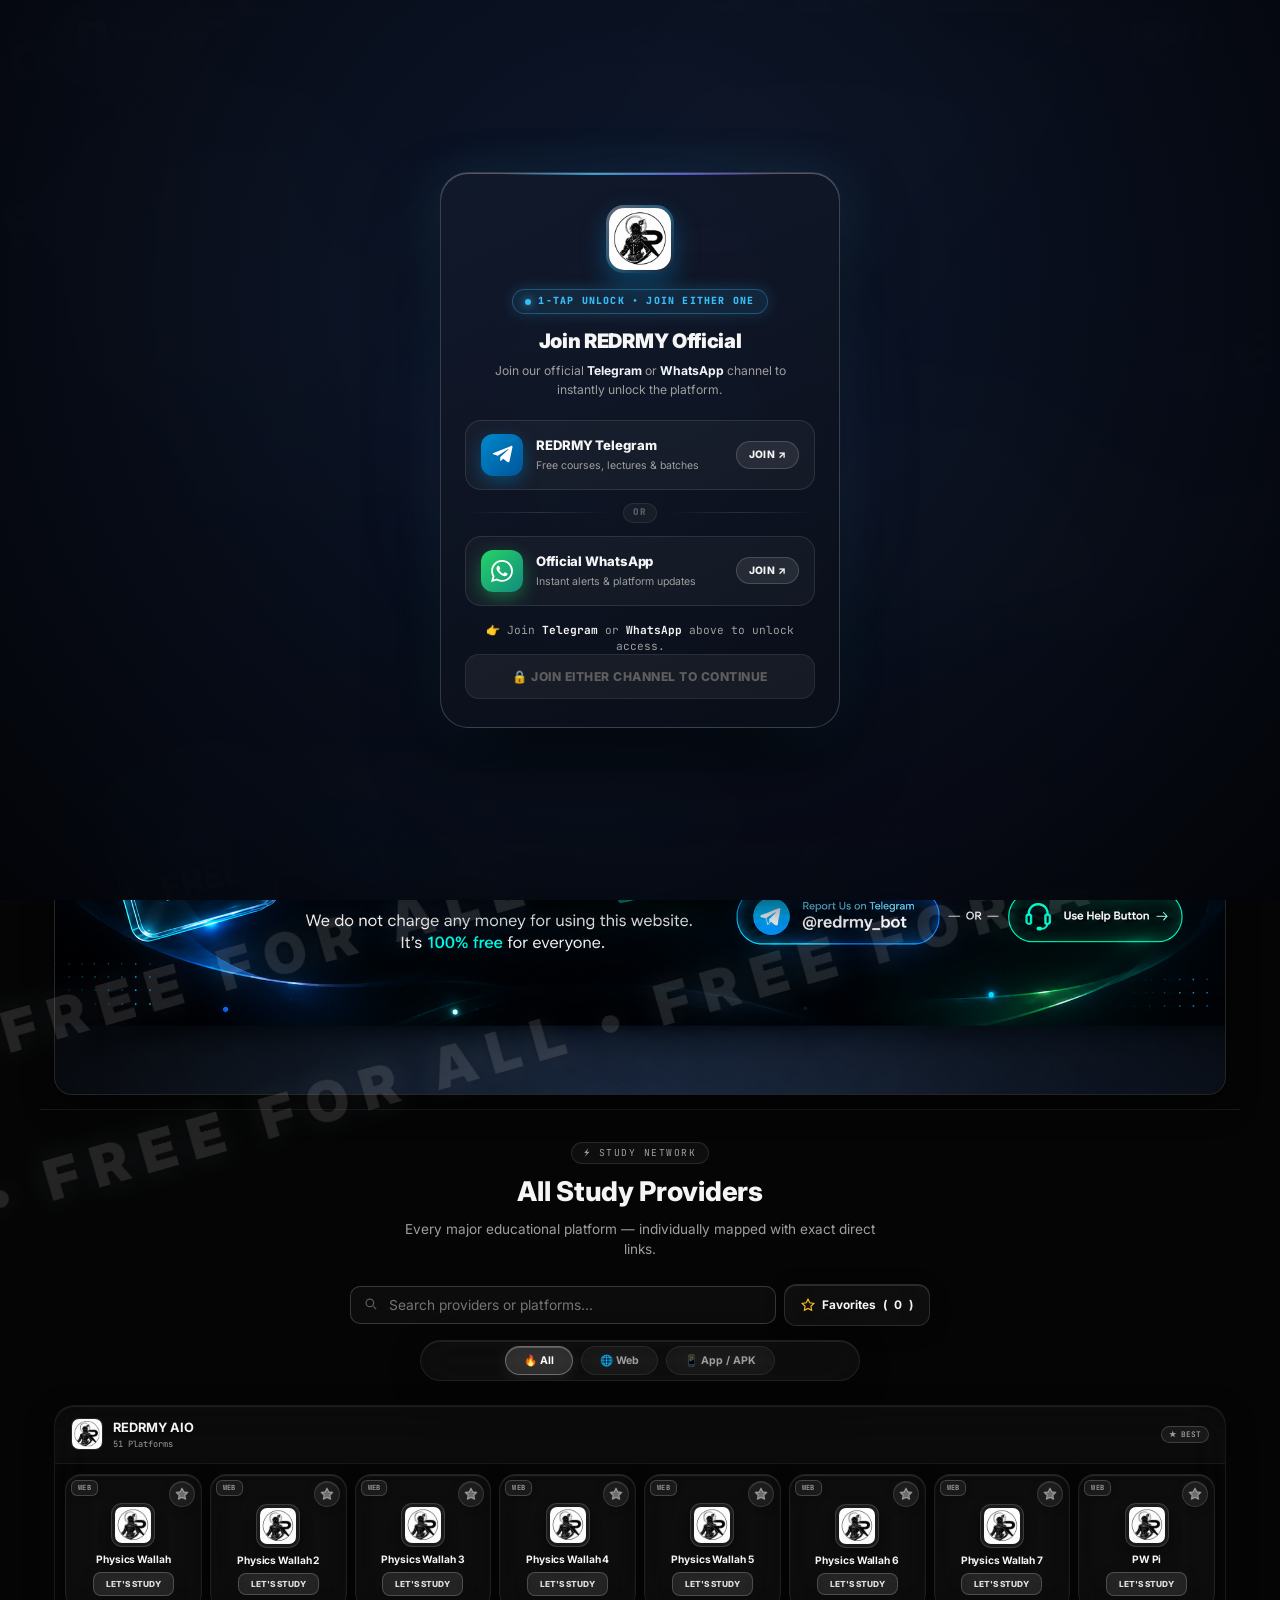
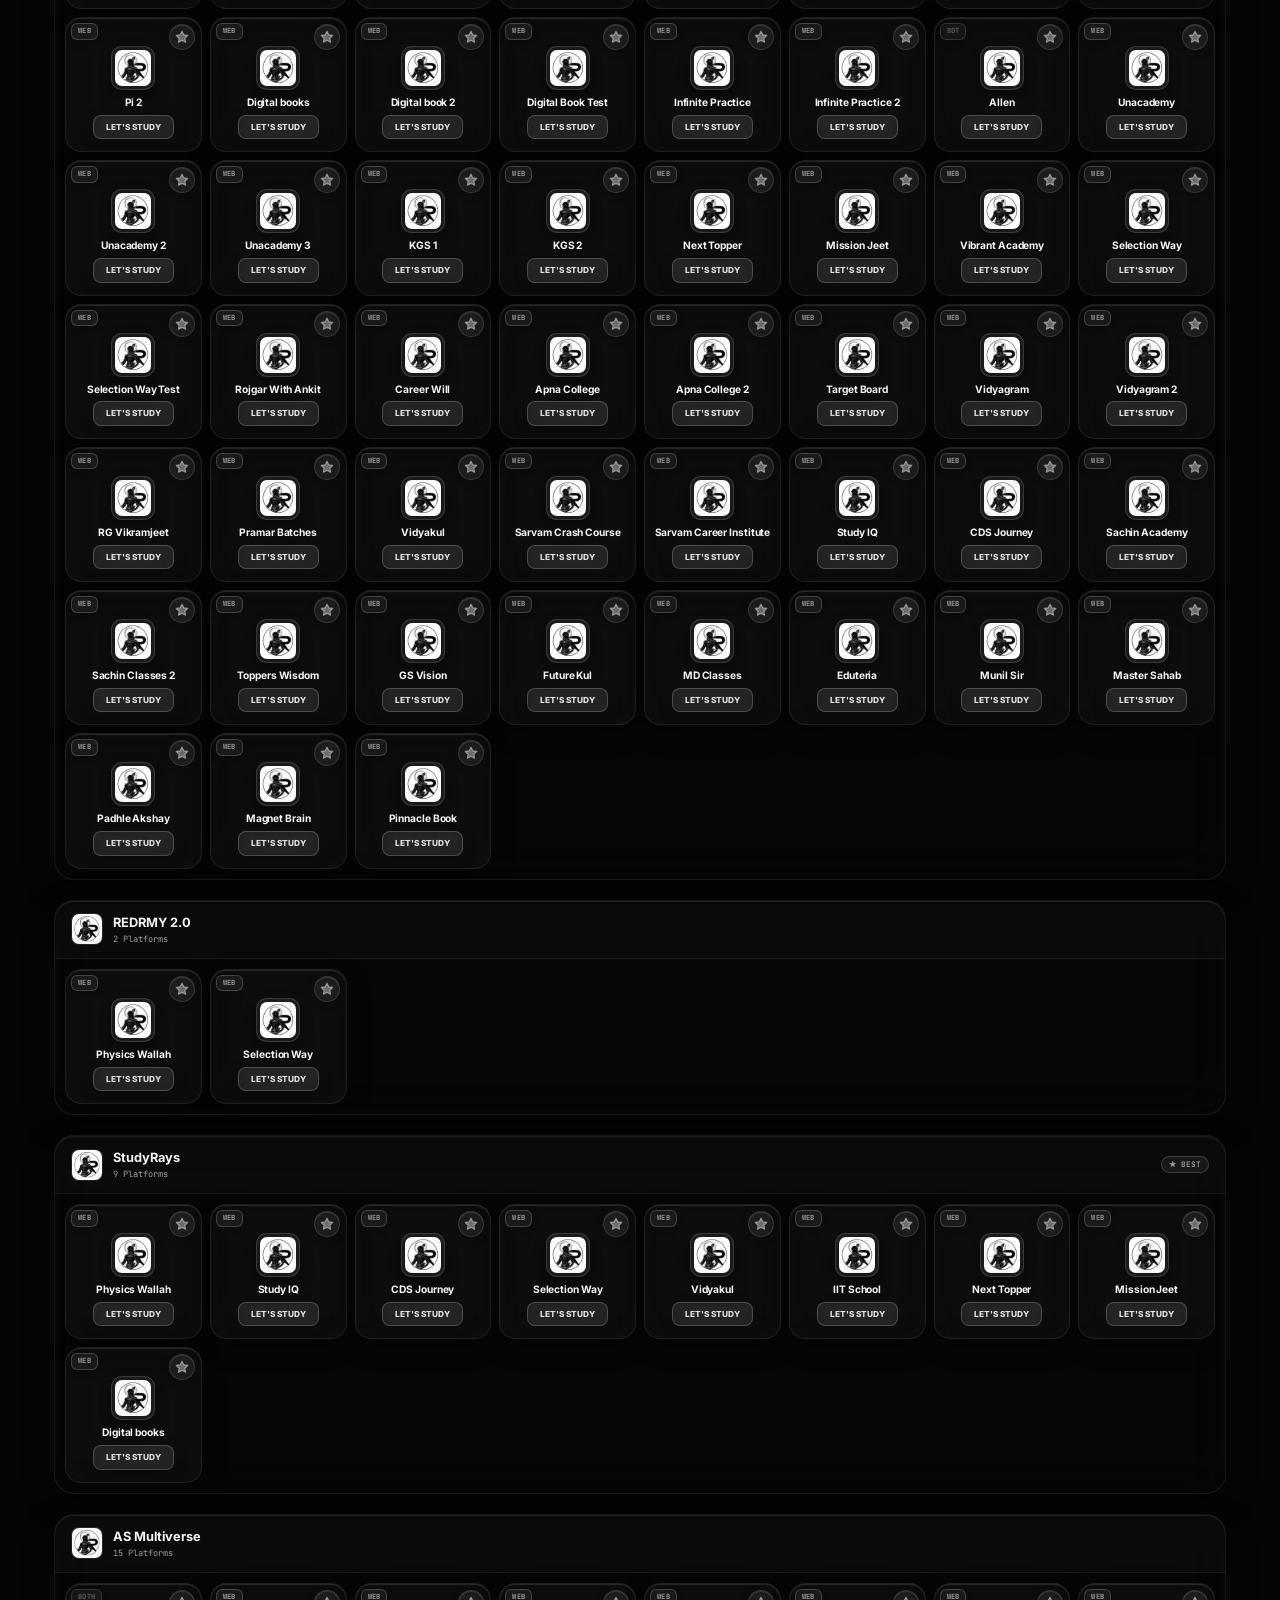
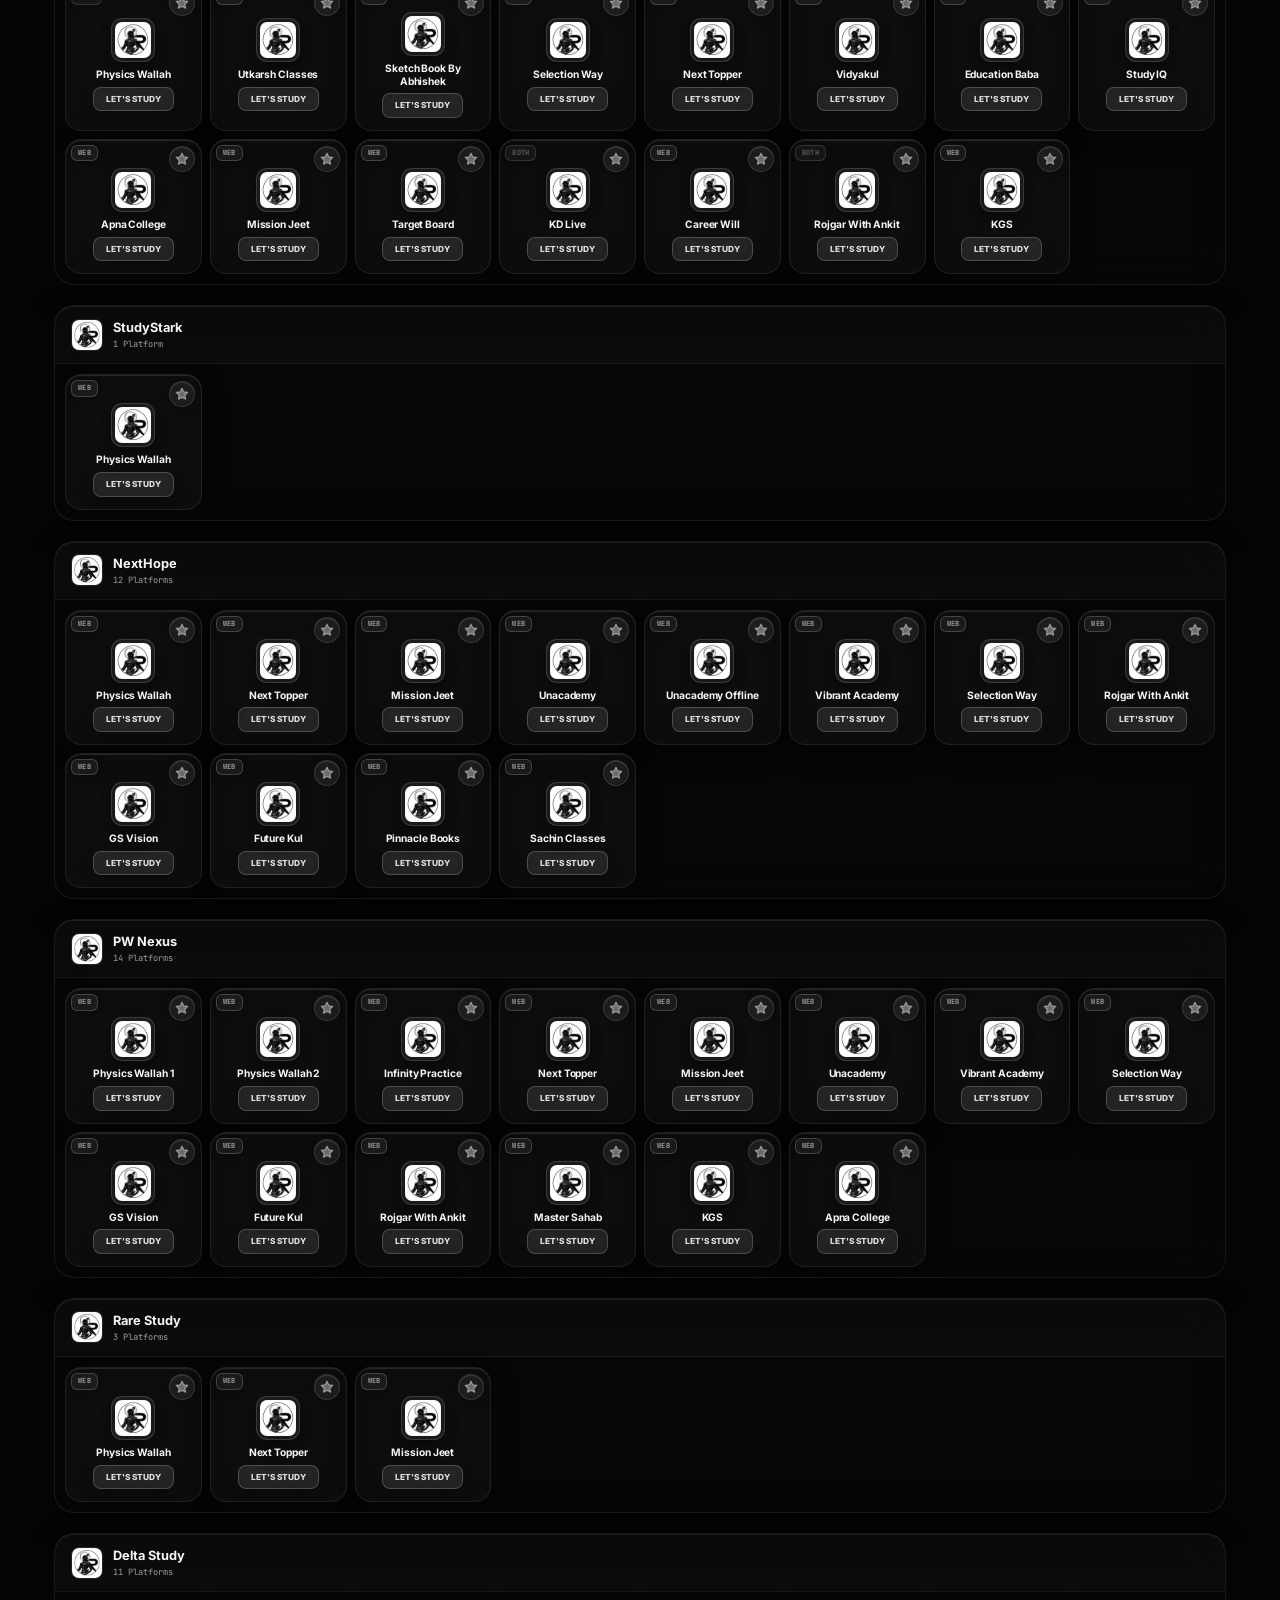
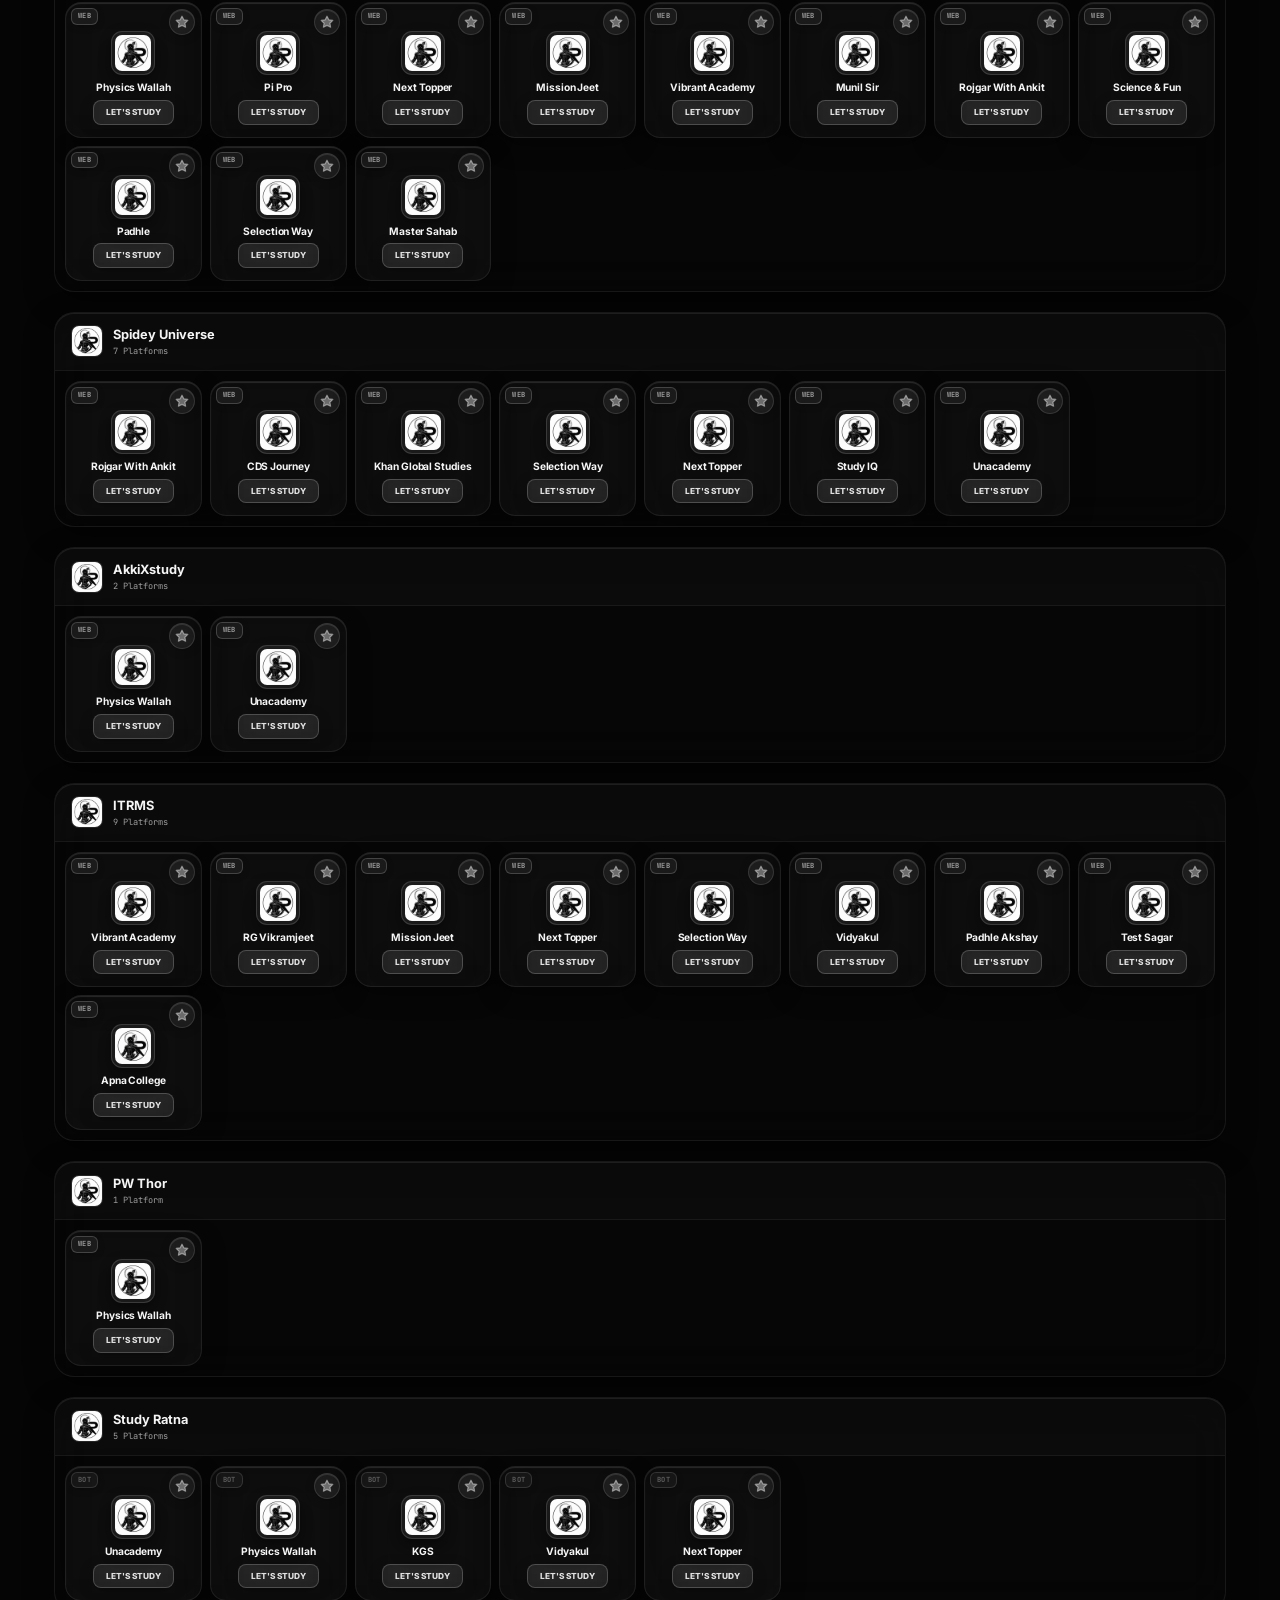
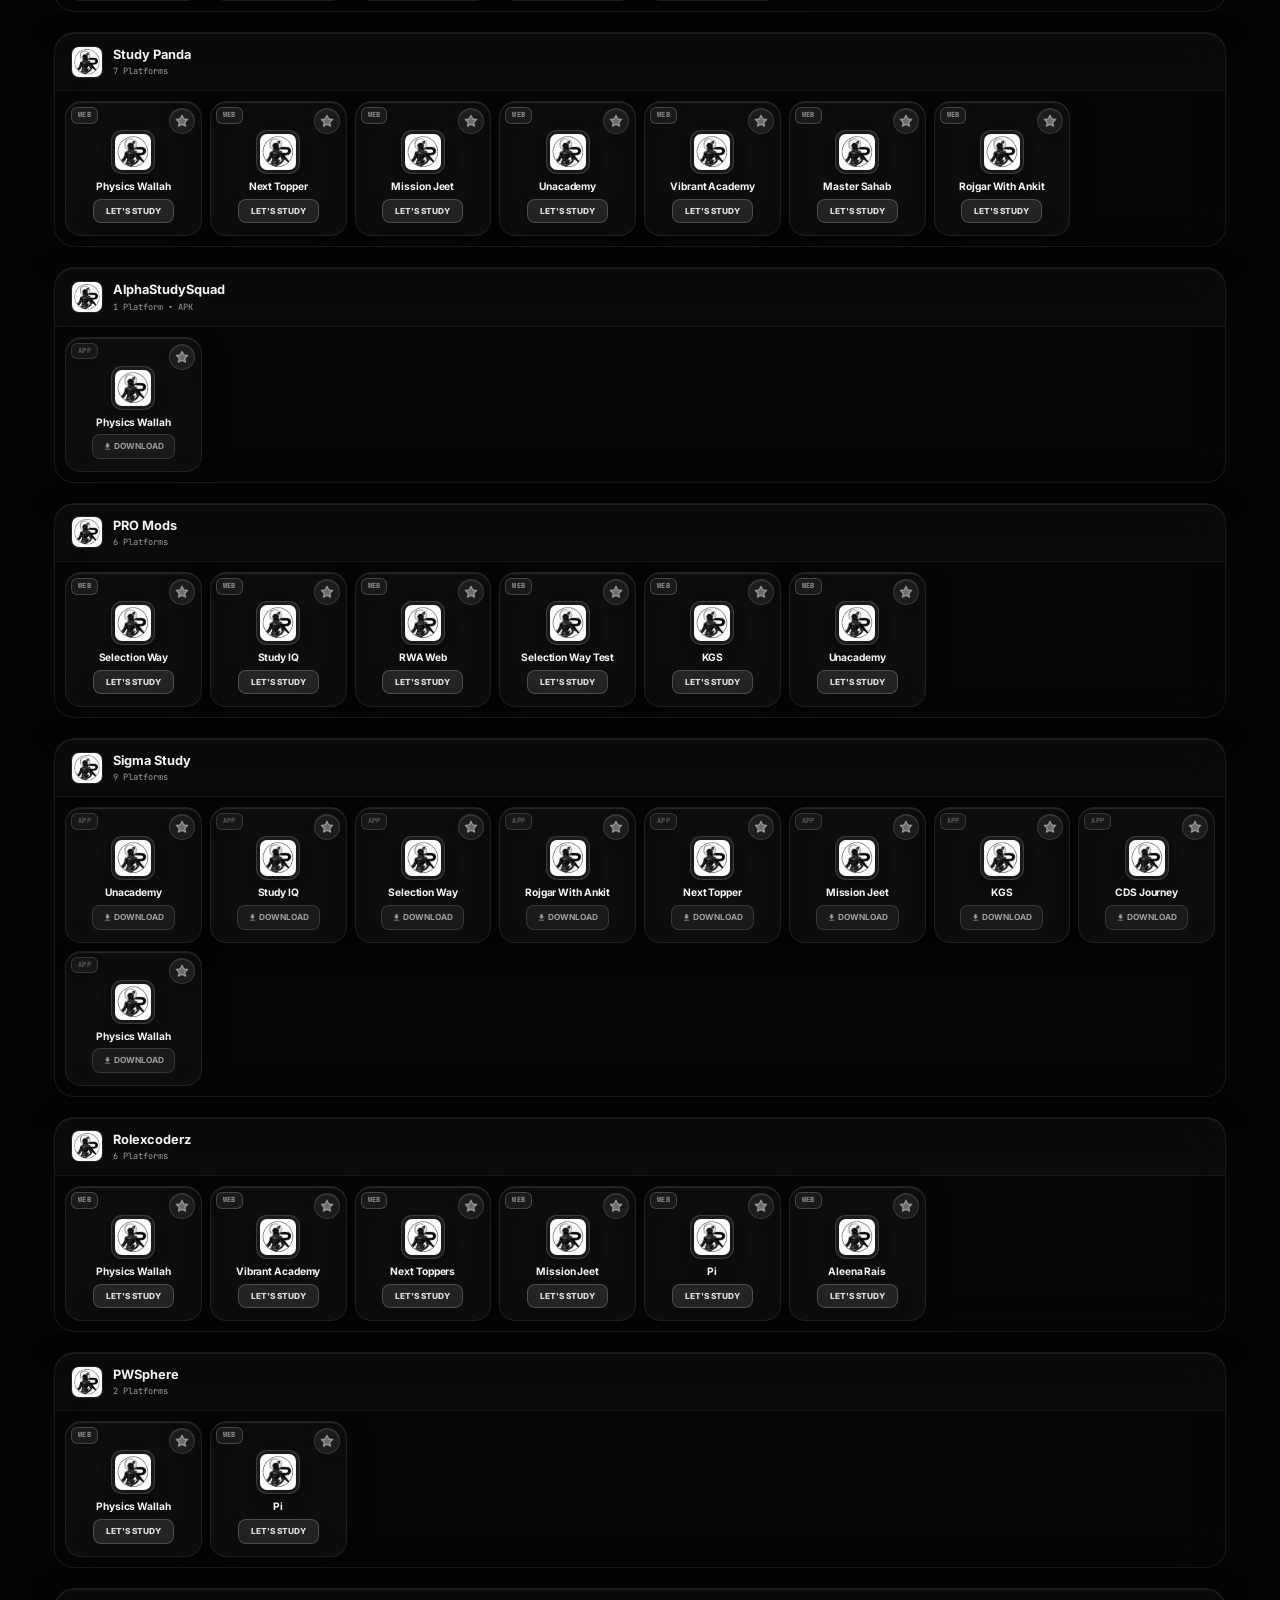
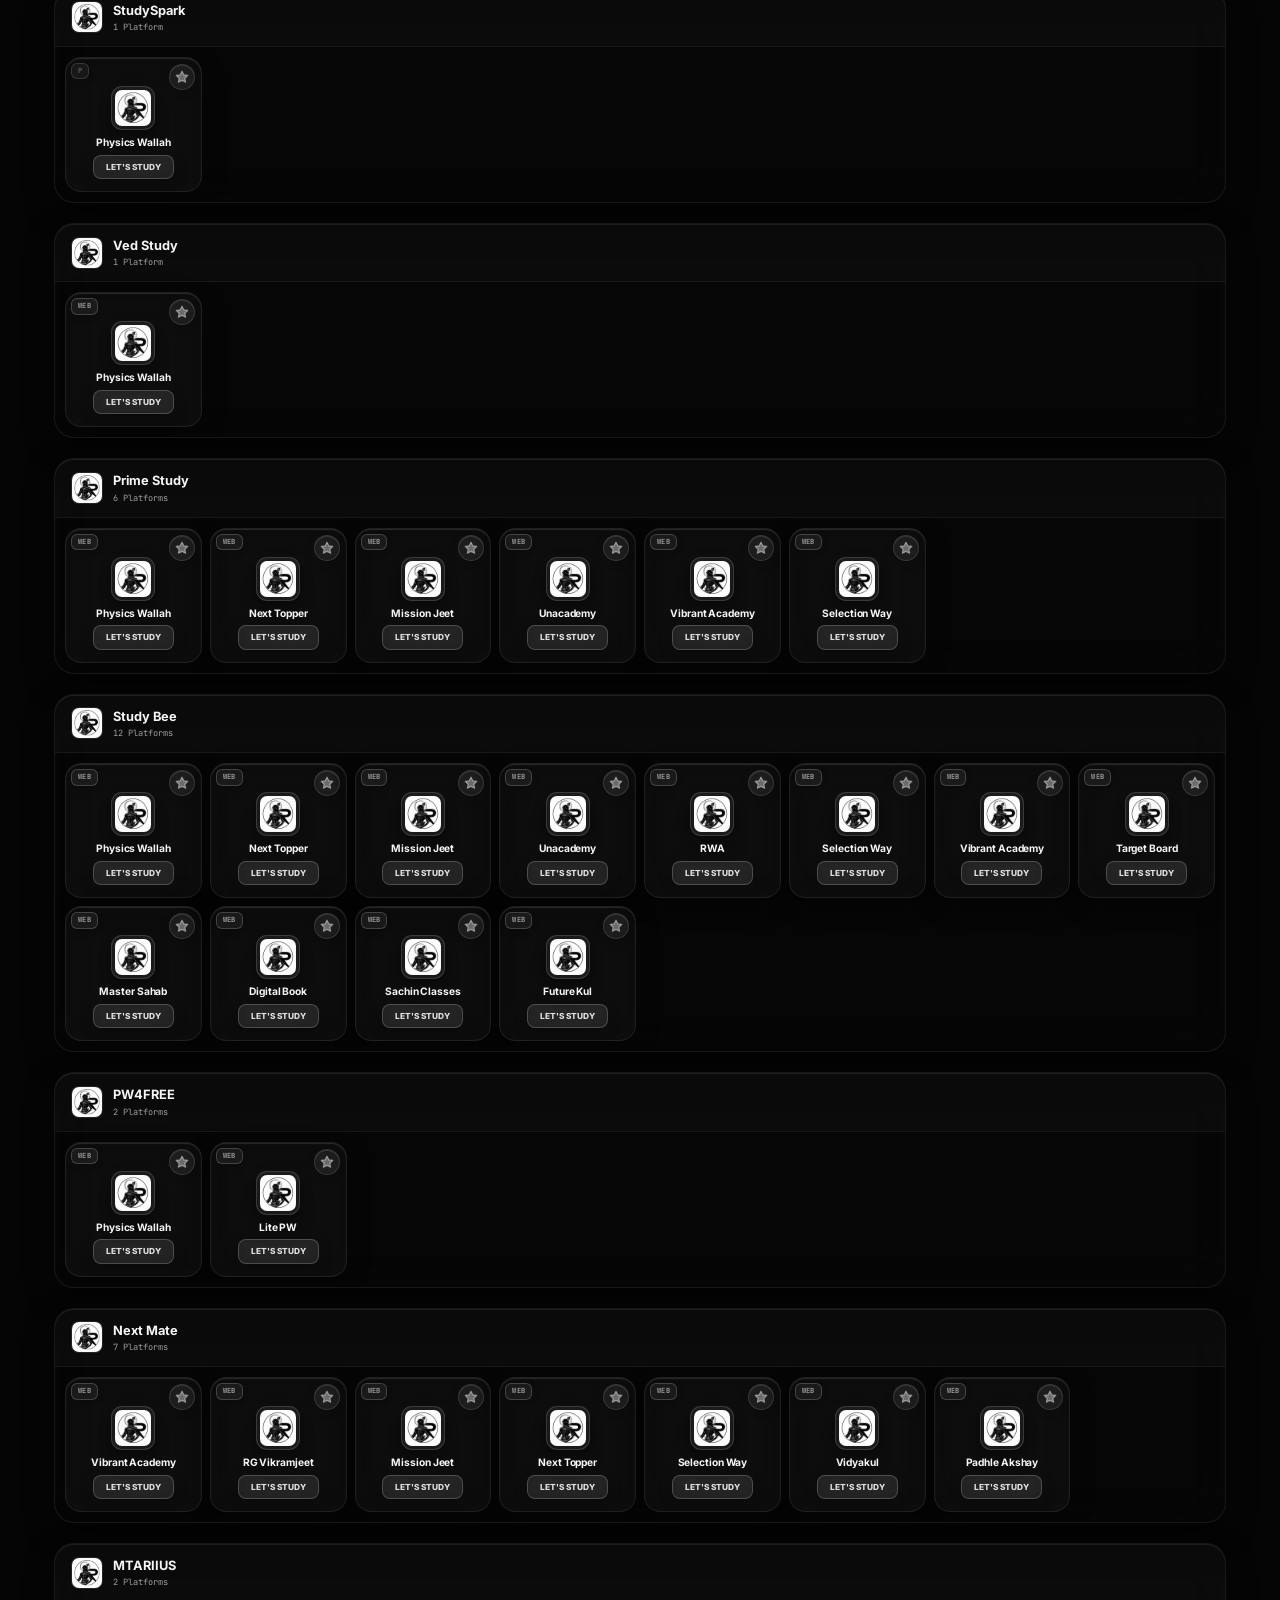
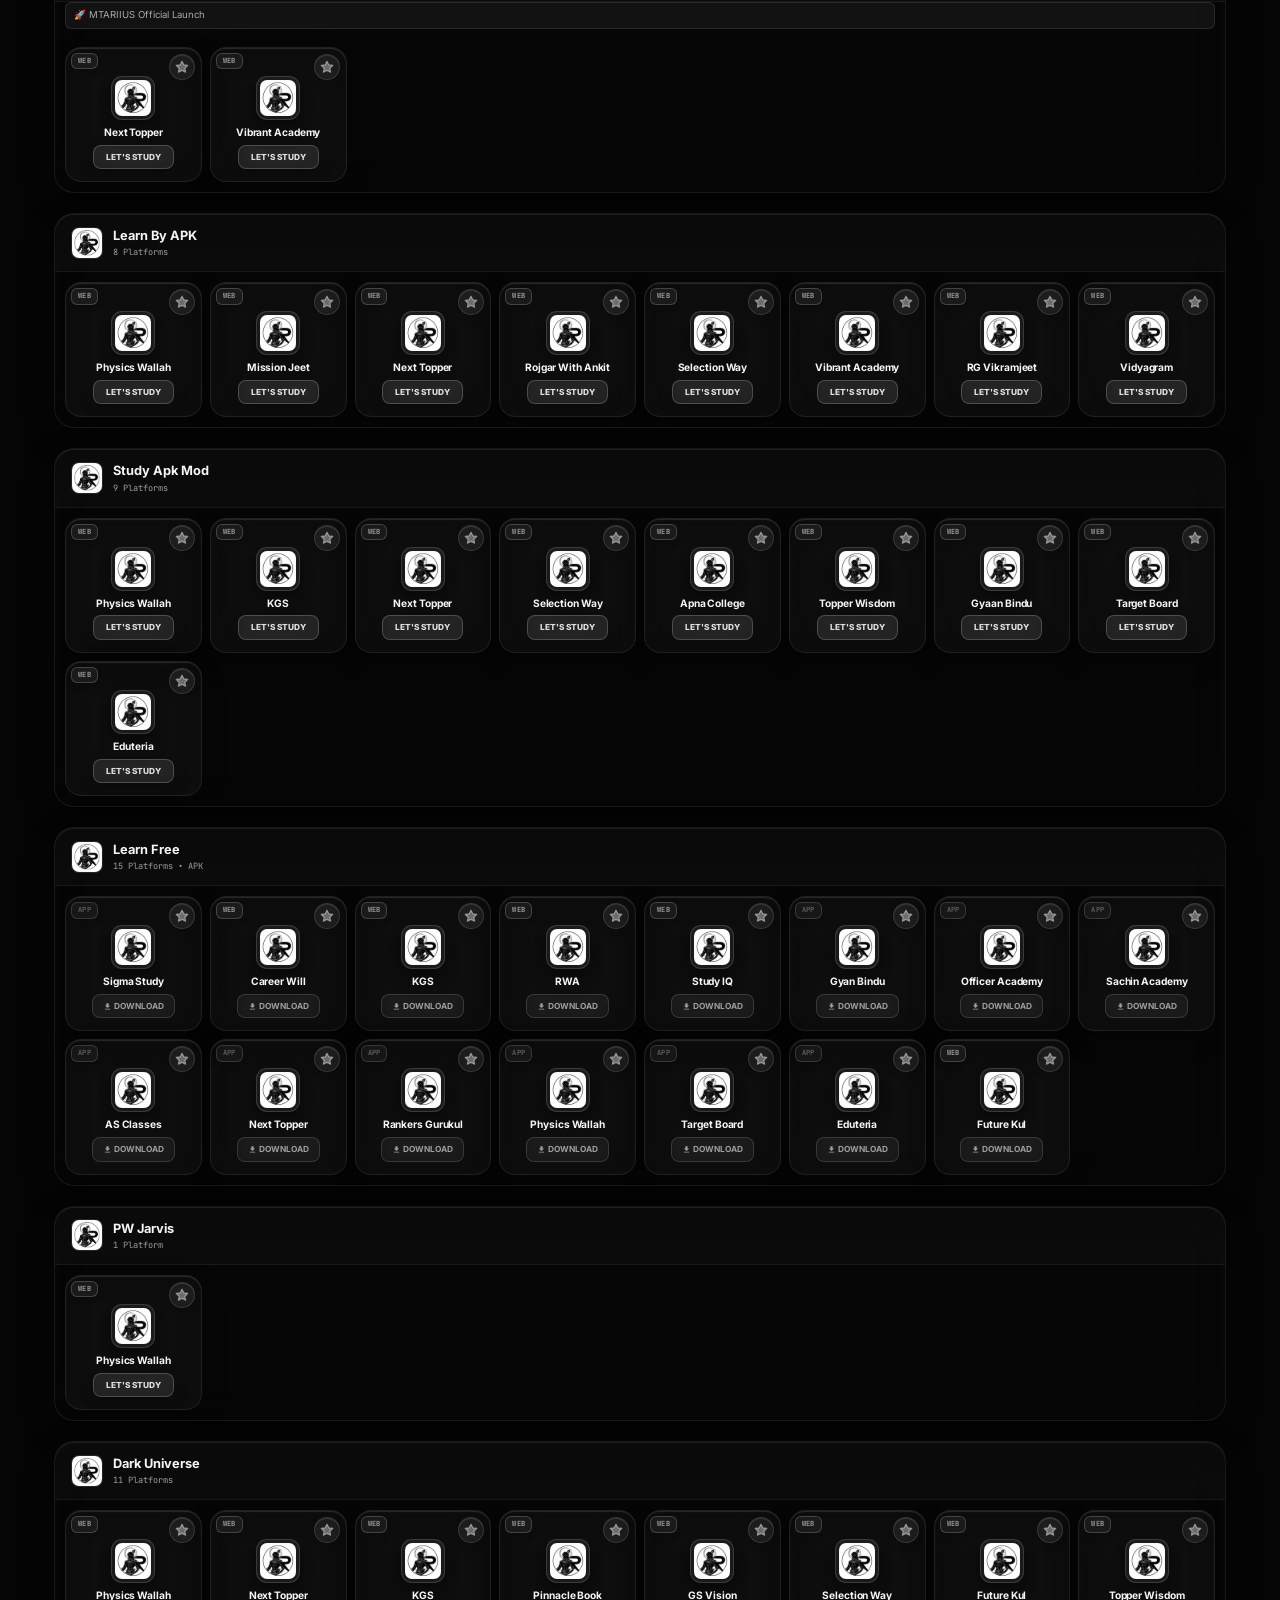
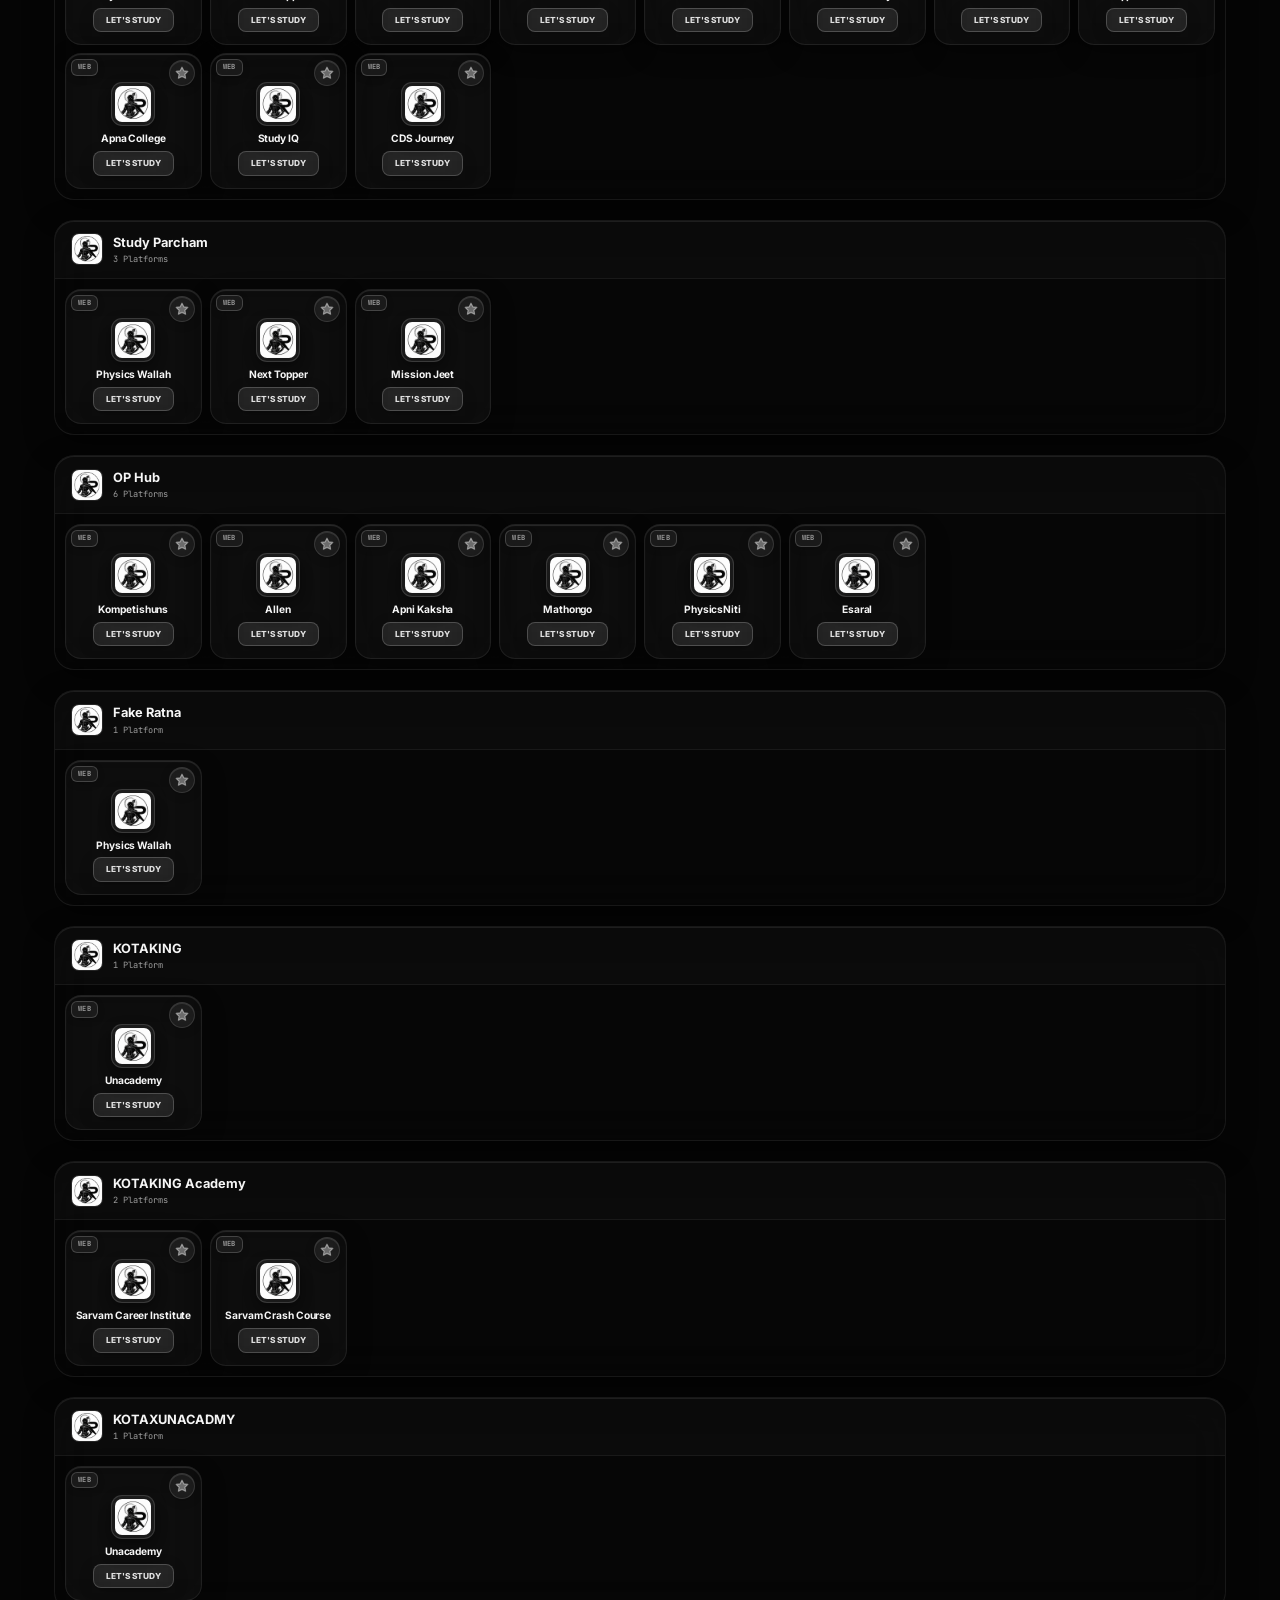
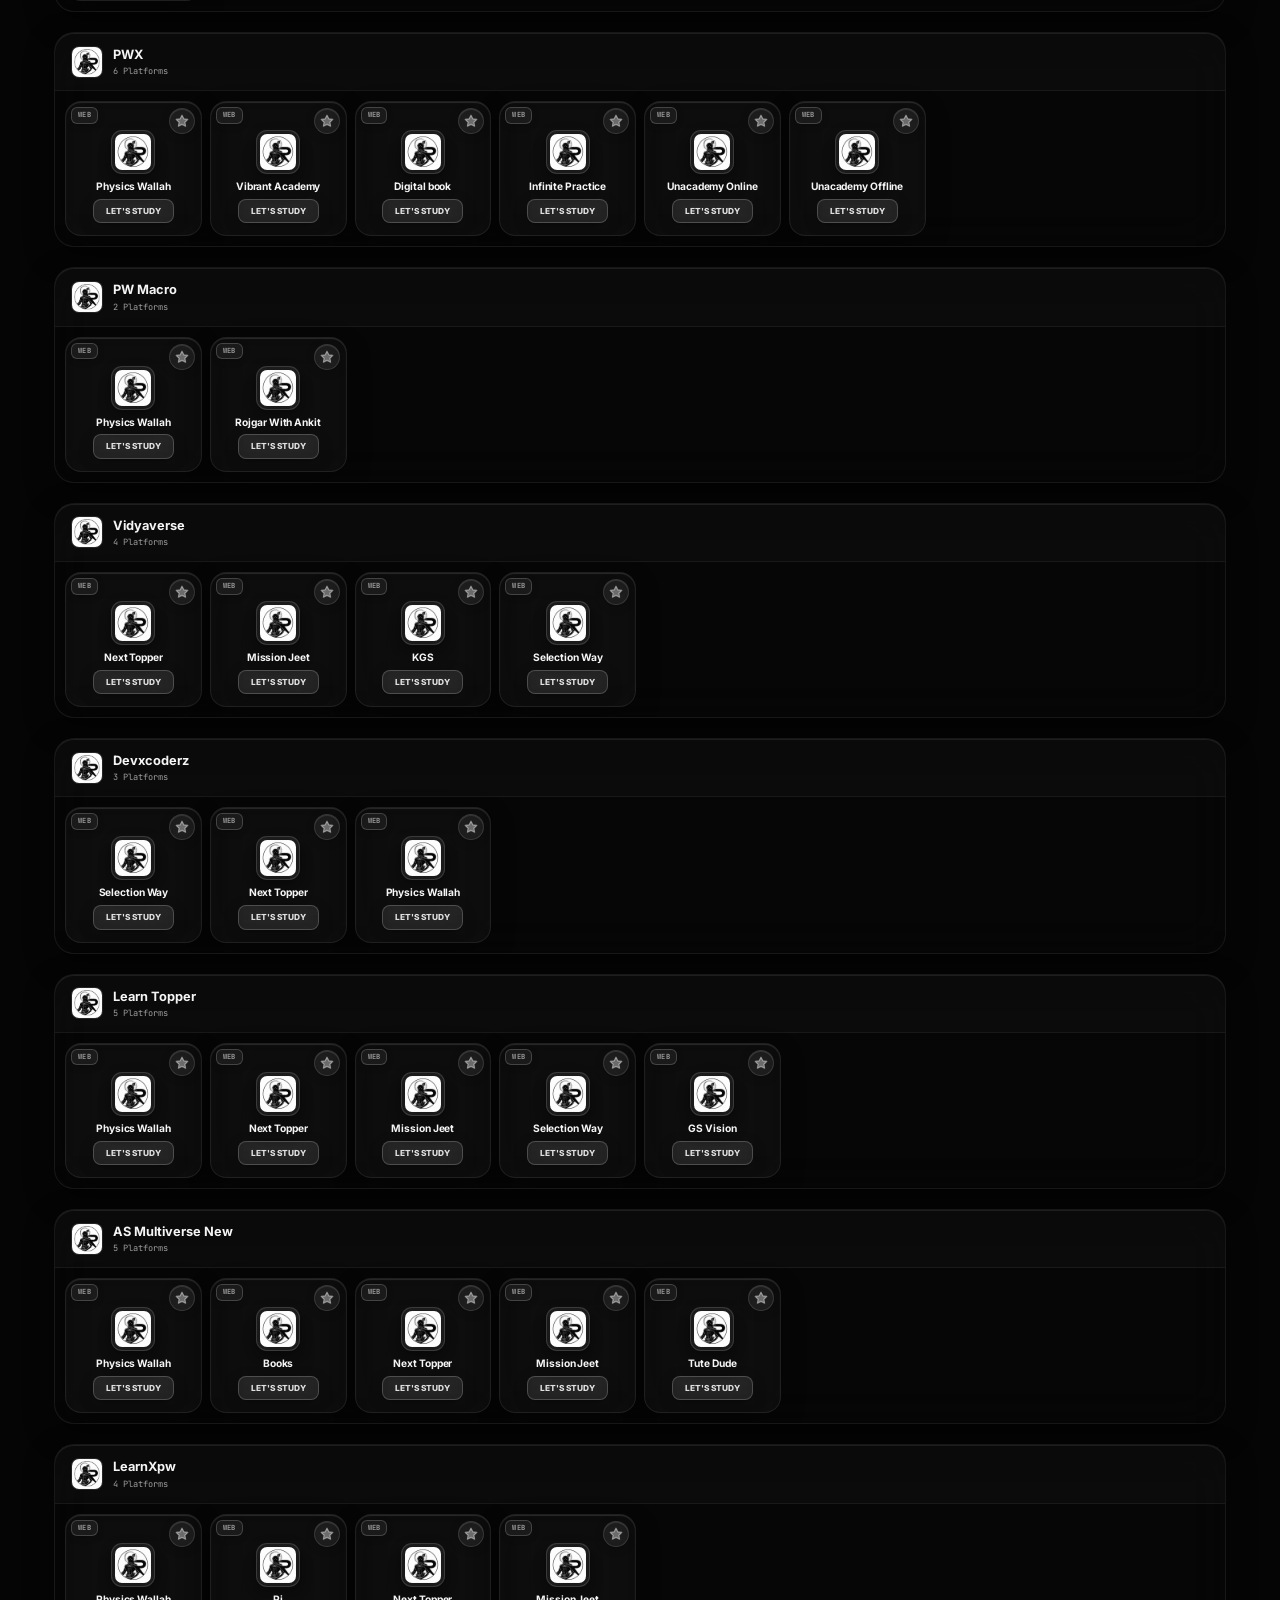
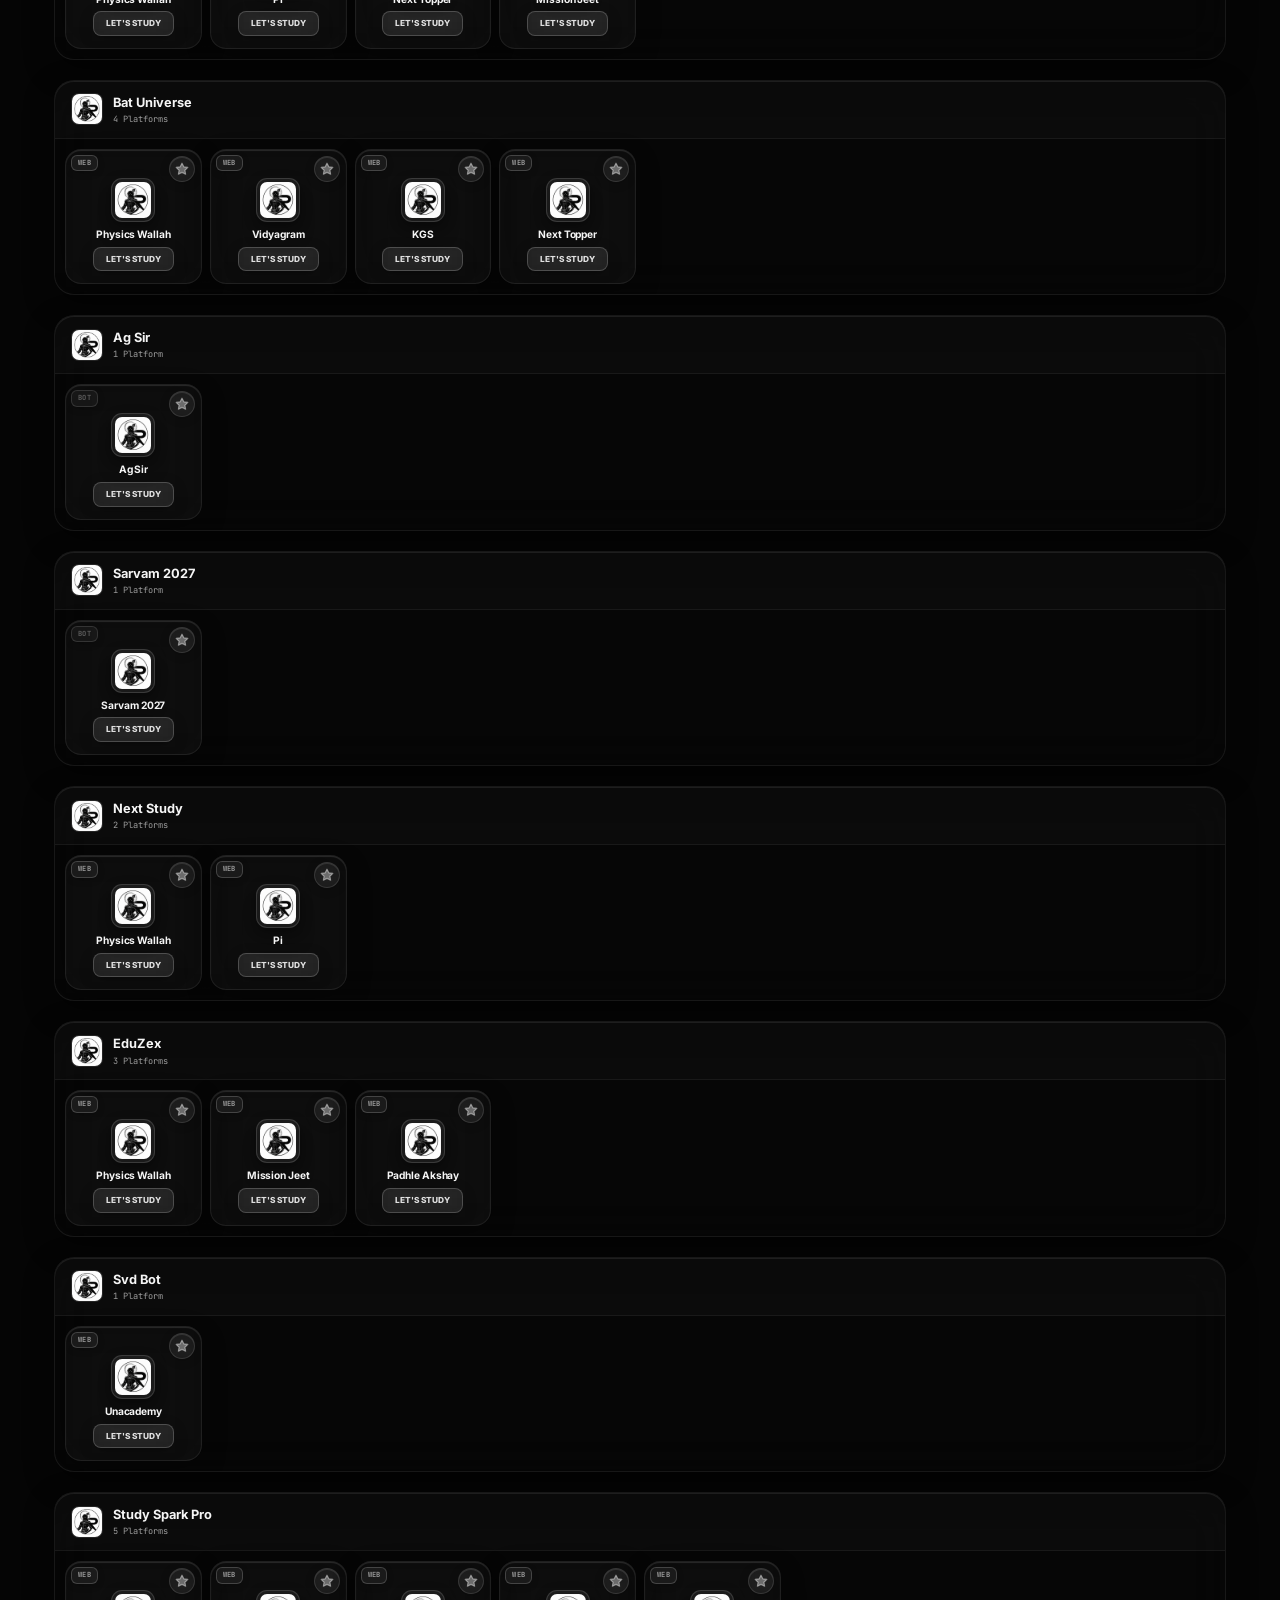
==== commit b44024d9: "Add files via upload" ====
--- a/index.html
+++ b/index.html
@@ -18,8 +18,193 @@
   <link href="https://fonts.googleapis.com/css2?family=Inter:wght@300;400;500;600;700;800&family=Exo+2:wght@400;600;700;800&family=JetBrains+Mono:wght@400;500;700&display=swap" rel="stylesheet">
   
   <link rel="stylesheet" href="styles.css">
+  
+  <!-- ANTI-INSPECT & DEVTOOLS DETECTION SCRIPT -->
+  <script>
+    (function() {
+      'use strict';
+      // Disable right-click context menu
+      document.addEventListener('contextmenu', function(e) {
+        e.preventDefault();
+        return false;
+      }, { capture: true });
+
+      // Disable DevTools & source inspection shortcuts
+      window.addEventListener('keydown', function(e) {
+        // F12
+        if (e.key === 'F12' || e.keyCode === 123) {
+          e.preventDefault();
+          e.stopPropagation();
+          triggerInspectBlock();
+          return false;
+        }
+        // Ctrl+Shift+I, Ctrl+Shift+J, Ctrl+Shift+C, Cmd+Option+I/J/C
+        if ((e.ctrlKey || e.metaKey) && e.shiftKey && ['I', 'i', 'J', 'j', 'C', 'c', 'K', 'k'].includes(e.key)) {
+          e.preventDefault();
+          e.stopPropagation();
+          triggerInspectBlock();
+          return false;
+        }
+        // Ctrl+U / Cmd+Option+U (View Source)
+        if ((e.ctrlKey || e.metaKey) && (e.key === 'u' || e.key === 'U')) {
+          e.preventDefault();
+          e.stopPropagation();
+          triggerInspectBlock();
+          return false;
+        }
+        // Ctrl+S / Cmd+S (Save Webpage)
+        if ((e.ctrlKey || e.metaKey) && (e.key === 's' || e.key === 'S')) {
+          e.preventDefault();
+          e.stopPropagation();
+          return false;
+        }
+      }, { capture: true });
+
+      let isBlocked = false;
+      function triggerInspectBlock() {
+        isBlocked = true;
+        document.documentElement.classList.add('inspect-blocked');
+        const blocker = document.getElementById('inspect-blocker');
+        if (blocker) blocker.style.display = 'flex';
+      }
+
+      function unblockInspect() {
+        if (!isBlocked) return;
+        isBlocked = false;
+        document.documentElement.classList.remove('inspect-blocked');
+        const blocker = document.getElementById('inspect-blocker');
+        if (blocker) blocker.style.display = 'none';
+      }
+
+      const isMobileDevice = ('ontouchstart' in window) || (navigator.maxTouchPoints > 0) || (window.innerWidth <= 1024);
+
+      function detectDevTools() {
+        // Mobile / Android devices do not have desktop devtools; running debugger loops causes
+        // frame drops and stutters. Bypassing on mobile keeps Android scrolling at 60/120fps.
+        if (isMobileDevice) return;
+
+        const threshold = 160;
+        const wDiff = window.outerWidth - window.innerWidth;
+        const hDiff = window.outerHeight - window.innerHeight;
+        if (wDiff > threshold || hDiff > threshold) {
+          triggerInspectBlock();
+          return;
+        }
+
+        const t0 = performance.now();
+        /* eslint-disable no-debugger */
+        debugger;
+        /* eslint-enable no-debugger */
+        const t1 = performance.now();
+        if (t1 - t0 > 100) {
+          triggerInspectBlock();
+          return;
+        }
+
+        if (isBlocked) {
+          unblockInspect();
+        }
+      }
+
+      // Anti-screenshot keyboard detection (PrintScreen, Win+Shift+S, Mac Cmd+Shift+3/4/5)
+      function handleScreenshotAttempt(e) {
+        const isPrintKey = e.key === 'PrintScreen' || e.keyCode === 44;
+        const isWinSnip = (e.ctrlKey || e.metaKey) && e.shiftKey && (e.key === 'S' || e.key === 's');
+        const isMacScreen = (e.metaKey) && e.shiftKey && ['3', '4', '5'].includes(e.key);
+
+        if (isPrintKey || isWinSnip || isMacScreen) {
+          if (e.preventDefault) e.preventDefault();
+          if (e.stopPropagation) e.stopPropagation();
+
+          try {
+            if (navigator.clipboard && navigator.clipboard.writeText) {
+              navigator.clipboard.writeText('⚠️ Screenshots are disabled on REDRMY AIO • FREE FOR ALL');
+            }
+          } catch(err) {}
+
+          triggerScreenshotShield();
+          return false;
+        }
+      }
+
+      window.addEventListener('keydown', handleScreenshotAttempt, { capture: true });
+      window.addEventListener('keyup', handleScreenshotAttempt, { capture: true });
+
+      function triggerScreenshotShield() {
+        const shield = document.getElementById('screenshot-shield');
+        if (shield) {
+          shield.classList.add('active');
+          setTimeout(() => {
+            shield.classList.remove('active');
+          }, 2200);
+        }
+        if (typeof showToast === 'function') {
+          showToast('🚫 Screenshots are restricted on REDRMY AIO!');
+        }
+      }
+
+      // Boost "FREE FOR ALL" watermark visibility when window loses focus (desktop only)
+      if (!isMobileDevice) {
+        window.addEventListener('blur', function() {
+          const wm = document.getElementById('bg-watermark-layer');
+          if (wm) wm.style.opacity = '0.35';
+        });
+        window.addEventListener('focus', function() {
+          const wm = document.getElementById('bg-watermark-layer');
+          if (wm) wm.style.opacity = '0.12';
+        });
+
+        setInterval(detectDevTools, 1500);
+        window.addEventListener('resize', detectDevTools);
+      }
+    })();
+  </script>
 </head>
 <body>
+  <!-- INSPECT MODE & DEVTOOLS RESTRICTION OVERLAY -->
+  <div id="inspect-blocker" role="alert" aria-live="assertive">
+    <div class="inspect-blocker-card">
+      <div class="inspect-blocker-icon">🛡️</div>
+      <div class="inspect-blocker-badge">SECURITY NOTICE</div>
+      <div class="inspect-blocker-title">INSPECT MODE RESTRICTED</div>
+      <div class="inspect-blocker-desc">
+        Developer Tools and Inspect Mode have been detected.<br>
+        For platform security, the website cannot load while DevTools is open.
+      </div>
+      <div class="inspect-blocker-tip">
+        👉 <b>Please close Inspect Mode / Developer Tools</b> to load and use REDRMY AIO.
+      </div>
+      <button type="button" class="btn-inspect-reload" onclick="window.location.reload()">RELOAD WEBSITE ↻</button>
+    </div>
+  </div>
+
+  <!-- ANTI-SCREENSHOT FLASH SHIELD -->
+  <div id="screenshot-shield" role="alert" aria-live="assertive">
+    <div class="screenshot-shield-card">
+      <div style="font-size:3rem;margin-bottom:12px">🚫</div>
+      <div class="screenshot-shield-badge">SCREENSHOT RESTRICTED</div>
+      <div class="screenshot-shield-title">Screenshots Not Allowed</div>
+      <div class="screenshot-shield-desc">
+        Screen capture and screenshots are disabled on this platform.<br>
+        <b style="color:#38bdf8;font-size:0.92rem;display:inline-block;margin-top:8px">FREE FOR ALL • REDRMY AIO</b>
+      </div>
+    </div>
+  </div>
+
+  <!-- PERMANENT BACKGROUND WATERMARK: FREE FOR ALL -->
+  <div id="bg-watermark-layer" class="bg-watermark-layer" aria-hidden="true">
+    <div class="bg-watermark-inner">
+      <div class="bg-watermark-line">FREE FOR All • FREE FOR All • FREE FOR All • FREE FOR All • FREE FOR All</div>
+      <div class="bg-watermark-line">FREE FOR All • FREE FOR All • FREE FOR All • FREE FOR All • FREE FOR All</div>
+      <div class="bg-watermark-line">FREE FOR All • FREE FOR All • FREE FOR All • FREE FOR All • FREE FOR All</div>
+      <div class="bg-watermark-line">FREE FOR All • FREE FOR All • FREE FOR All • FREE FOR All • FREE FOR All</div>
+      <div class="bg-watermark-line">FREE FOR All • FREE FOR All • FREE FOR All • FREE FOR All • FREE FOR All</div>
+      <div class="bg-watermark-line">FREE FOR All • FREE FOR All • FREE FOR All • FREE FOR All • FREE FOR All</div>
+      <div class="bg-watermark-line">FREE FOR All • FREE FOR All • FREE FOR All • FREE FOR All • FREE FOR All</div>
+      <div class="bg-watermark-line">FREE FOR All • FREE FOR All • FREE FOR All • FREE FOR All • FREE FOR All</div>
+    </div>
+  </div>
+
   <!-- BACKGROUND CANVAS & FX -->
   <canvas id="canvas-bg"></canvas>
   <div id="aurora-layer">
@@ -90,26 +275,68 @@
   </div>
 
 
-  <!-- 10-SECOND TELEGRAM PROMPT POPUP -->
-  <div id="tg-pop-10s" style="position:fixed;inset:0;background:rgba(8,11,20,0.88);backdrop-filter:blur(24px);z-index:300000;display:none;align-items:center;justify-content:center;padding:20px">
-    <div style="background:var(--card);border:1px solid var(--border2);border-radius:20px;padding:32px 24px;max-width:360px;width:100%;text-align:center;position:relative;box-shadow:0 25px 60px var(--shadow)">
-      <button id="tg-pop-cross" onclick="onTgCrossClick()" style="position:absolute;top:12px;right:12px;width:32px;height:32px;border-radius:50%;background:rgba(255,255,255,0.08);border:1px solid var(--border2);color:var(--t3);font-size:12px;cursor:default;display:flex;align-items:center;justify-content:center;transition:all .2s;line-height:1;font-family:var(--fm);font-weight:700" type="button" aria-label="Close available in 5 seconds" disabled>5s</button>
-      <img src="logo.png" style="width:60px;height:60px;margin:0 auto 12px;display:block;border-radius:14px;box-shadow:0 4px 16px rgba(0,136,204,0.3)" alt="REDRMY" onerror="this.src='logo.png'">
-      <div style="font-family:var(--fd);font-size:1.05rem;font-weight:800;color:var(--t1);margin-bottom:6px">Join REDRMY Official</div>
-      <div style="font-family:var(--fb);font-size:.88rem;font-weight:700;color:var(--b);margin-bottom:12px">"Everything available online is free."</div>
-      <div style="color:var(--t2);font-size:.78rem;margin-bottom:18px;line-height:1.5">Join our official Telegram to access courses &amp; updates.<br><b style="color:var(--t1)">Join the channel and return to unlock the site!</b></div>
-      <div style="display:flex;flex-direction:column;gap:10px">
-        <a href="https://t.me/REDRMYCOURSESS" target="_blank" onclick="startTgJoin('https://t.me/REDRMYCOURSESS')" style="padding:12px;background:linear-gradient(135deg,#0088cc,#005599);border-radius:10px;color:#fff;font-family:var(--fd);font-size:.72rem;font-weight:700;text-decoration:none;display:flex;align-items:center;justify-content:center;gap:6px;box-shadow:0 4px 15px rgba(0,136,204,0.35)">📱 JOIN COURSES (TELEGRAM)</a>
-        <a href="https://t.me/Redrmy_bot" target="_blank" onclick="startTgJoin('https://t.me/Redrmy_bot')" style="padding:10px;background:rgba(59,130,246,0.1);border:1px solid rgba(59,130,246,0.25);border-radius:10px;color:var(--b);font-family:var(--fd);font-size:.65rem;font-weight:700;text-decoration:none;display:flex;align-items:center;justify-content:center;gap:6px">🤖 REQUEST / ADD BOT</a>
-      </div>
-      <div id="tg-countdown-hint" style="margin-top:12px;font-size:0.68rem;color:var(--t3);font-family:var(--fm)">
-        Close option unlocks in <b id="tg-cd-sec" style="color:var(--b);font-weight:700">5</b>s
-      </div>
-      <div id="tg-join-status" style="display:none;margin-top:14px;padding:10px;background:rgba(0,136,204,0.08);border:1px dashed rgba(0,136,204,0.35);border-radius:10px;font-size:.74rem;color:var(--t1);line-height:1.4">
-        <span style="color:#38bdf8;font-weight:700">⏳ Opening Telegram...</span><br>
-        <span style="font-size:.7rem;color:var(--t2)">Join the channel, then come back to this tab to use the site.</span>
-      </div>
-      <button id="tg-verify-btn" onclick="checkAndCompleteTgJoin(true)" style="display:none;margin-top:10px;padding:10px;background:rgba(34,197,94,0.15);border:1px solid rgba(34,197,94,0.4);border-radius:10px;color:#22c55e;font-family:var(--fd);font-size:.7rem;font-weight:700;cursor:pointer;width:100%" type="button">✅ I've Joined — Unlock Site</button>
+  <!-- COMMUNITY GATE MODAL: TELEGRAM OR WHATSAPP (MANDATORY BEFORE ENTERING NAME) -->
+  <div id="community-gate-modal" role="dialog" aria-modal="true" aria-label="Join Official Community to Unlock">
+    <div class="gate-card-wrapper">
+      <div class="gate-card-ambient"></div>
+      <div class="gate-card">
+        <div class="gate-logo-box">
+          <img src="logo.png" class="gate-logo-img" alt="REDRMY" onerror="this.src='logo.png'">
+        </div>
+        <div class="gate-badge">
+          <span class="gate-pulse-dot"></span>
+          <span>1-TAP UNLOCK • JOIN EITHER ONE</span>
+        </div>
+        <div class="gate-title">Join REDRMY Official</div>
+        <div class="gate-subtitle">Join our official <b>Telegram</b> or <b>WhatsApp</b> channel to instantly unlock the platform.</div>
+        
+        <div class="gate-channels-list">
+          <!-- Telegram Channel -->
+          <a id="gate-btn-tg" href="https://t.me/REDRMYCOURSESS" target="_blank" onclick="handleGateClick('tg')" class="gate-channel-item item-tg">
+            <div class="gate-channel-left">
+              <div class="gate-channel-icon gate-icon-tg">
+                <svg viewBox="0 0 24 24" width="22" height="22" fill="none">
+                  <path d="M21.5 2.5L2.8 9.7c-1.3.5-1.3 1.3-.2 1.6l4.8 1.5 11.1-7c.5-.3 1-.1.6.2l-9 8.1v3.9c0 .6.4.8.8.4l2.4-2.3 5 3.7c.9.5 1.6.2 1.8-.8l3.3-15.5c.3-1.3-.5-1.9-1.9-1.4z" fill="#ffffff"/>
+                </svg>
+              </div>
+              <div>
+                <div class="gate-channel-name">REDRMY Telegram</div>
+                <div class="gate-channel-desc">Free courses, lectures &amp; batches</div>
+              </div>
+            </div>
+            <span id="gate-status-tg" class="gate-pill-status gate-pill-pending">JOIN ↗</span>
+          </a>
+
+          <!-- Minimalist Luxury Divider -->
+          <div class="gate-or-divider">
+            <span class="gate-or-text">OR</span>
+          </div>
+
+          <!-- WhatsApp Channel -->
+          <a id="gate-btn-wa" href="https://whatsapp.com/channel/0029Vb8cwmVHwXbASmcVz732" target="_blank" onclick="handleGateClick('wa')" class="gate-channel-item item-wa">
+            <div class="gate-channel-left">
+              <div class="gate-channel-icon gate-icon-wa">
+                <svg viewBox="0 0 24 24" width="22" height="22" fill="currentColor">
+                  <path d="M17.472 14.382c-.297-.149-1.758-.867-2.03-.967-.273-.099-.471-.148-.67.15-.197.297-.767.966-.94 1.164-.173.199-.347.223-.644.075-.297-.15-1.255-.463-2.39-1.475-.883-.788-1.48-1.761-1.653-2.059-.173-.297-.018-.458.13-.606.134-.133.298-.347.446-.52.149-.174.198-.298.298-.497.099-.198.05-.371-.025-.52-.075-.149-.669-1.612-.916-2.207-.242-.579-.487-.5-.669-.51l-.57-.01c-.198 0-.52.074-.792.372-.272.297-1.04 1.016-1.04 2.479 0 1.462 1.065 2.875 1.213 3.074.149.198 2.096 3.2 5.077 4.487.709.306 1.262.489 1.694.625.712.227 1.36.195 1.871.118.571-.085 1.758-.719 2.006-1.413.248-.694.248-1.289.173-1.413-.074-.124-.272-.198-.57-.347m-5.421 7.403h-.004a9.87 9.87 0 01-5.031-1.378l-.361-.214-3.741.982.998-3.648-.235-.374a9.86 9.86 0 01-1.51-5.26c.001-5.45 4.436-9.884 9.888-9.884 2.64 0 5.122 1.03 6.988 2.898a9.825 9.825 0 012.893 6.994c-.003 5.45-4.437 9.884-9.886 9.884m8.413-18.297A11.815 11.815 0 0012.05 0C5.495 0 .16 5.335.157 11.892c0 2.096.547 4.142 1.588 5.945L0 24l6.335-1.662c1.746.953 3.71 1.456 5.711 1.457h.005c6.554 0 11.89-5.335 11.893-11.893a11.82 11.82 0 00-3.48-8.413z"/>
+                </svg>
+              </div>
+              <div>
+                <div class="gate-channel-name">Official WhatsApp</div>
+                <div class="gate-channel-desc">Instant alerts &amp; platform updates</div>
+              </div>
+            </div>
+            <span id="gate-status-wa" class="gate-pill-status gate-pill-pending">JOIN ↗</span>
+          </a>
+        </div>
+
+        <div id="gate-action-msg" class="gate-instruction">
+          👉 Join <b>Telegram</b> or <b>WhatsApp</b> above to unlock access.
+        </div>
+
+        <button id="gate-unlock-btn" onclick="submitCommunityGate()" class="gate-unlock-btn" type="button" disabled>
+          🔒 JOIN EITHER CHANNEL TO CONTINUE
+        </button>
+      </div>
     </div>
   </div>
 
@@ -531,45 +758,10 @@
 
 
 
-    <!-- COMPACT QUICK ACCESS -->
-    <div class="wrap" style="padding-top:0;padding-bottom:6px">
-      <div class="qa-compact-header">
-        <span class="s-eye" style="margin-bottom:0">⚡ QUICK ACCESS</span>
-        <span class="qa-compact-hint">Fast Shortcuts</span>
-      </div>
-      <div class="qa-compact-grid">
-        <div class="qa-compact-card" onclick="document.getElementById('providers').scrollIntoView({behavior:'smooth'})">
-          <div class="qac-icon">🎓</div>
-          <div class="qac-info">
-            <div class="qac-ttl">Coaching Batches</div>
-            <div class="qac-sub">PW, Allen, Unacademy</div>
-          </div>
-          <div class="qac-arrow">→</div>
-        </div>
-        <div class="qa-compact-card" onclick="switchPage('resources');setTimeout(()=>document.getElementById('hub-tests').scrollIntoView({behavior:'smooth'}),150)">
-          <div class="qac-icon">📝</div>
-          <div class="qac-info">
-            <div class="qac-ttl">Test Series</div>
-            <div class="qac-sub">Kota Test, PYQs</div>
-          </div>
-          <div class="qac-arrow">→</div>
-        </div>
-        <div class="qa-compact-card" onclick="switchPage('resources');setTimeout(()=>document.getElementById('hub-notes').scrollIntoView({behavior:'smooth'}),150)">
-          <div class="qac-icon">📚</div>
-          <div class="qac-info">
-            <div class="qac-ttl">Notes &amp; Books</div>
-            <div class="qac-sub">Rankbaaz, 100K+ Books</div>
-          </div>
-          <div class="qac-arrow">→</div>
-        </div>
-        <div class="qa-compact-card" onclick="switchPage('profile')">
-          <div class="qac-icon">⏱️</div>
-          <div class="qac-info">
-            <div class="qac-ttl">Focus &amp; Goals</div>
-            <div class="qac-sub">Timer, Tools, Notes</div>
-          </div>
-          <div class="qac-arrow">→</div>
-        </div>
+    <!-- OFFICIAL PROMO / HERO BANNER -->
+    <div class="wrap" style="padding-top:0;padding-bottom:14px">
+      <div class="promo-banner-container" id="promo-banner">
+        <img src="banner.png" alt="REDRMY Official Banner" class="promo-banner-img" loading="lazy" decoding="async" width="1983" height="793" style="aspect-ratio: 1983 / 793;">
       </div>
     </div>
 
--- a/styles.css
+++ b/styles.css
@@ -3119,10 +3119,30 @@
   /* 1. Eliminate heavy GPU filters and continuous morphing animations */
   #aurora-layer,
   .aurora-orb,
-  #cursor-glow {
+  #cursor-glow,
+  .gate-card-ambient,
+  .gate-unlock-btn.ready::after {
     display: none !important;
     animation: none !important;
     will-change: auto !important;
+  }
+
+  /* Watermark mobile optimization: crisp, zero GPU lag, no infinite drift animation */
+  .bg-watermark-layer {
+    opacity: 0.1 !important;
+    transform: rotate(-16deg) translateZ(0) !important;
+    will-change: auto !important;
+  }
+  .bg-watermark-line {
+    animation: none !important;
+    text-shadow: 0 1px 3px rgba(0, 0, 0, 0.85) !important;
+  }
+  .gate-unlock-btn.ready {
+    animation: none !important;
+  }
+  .promo-banner-container {
+    transform: translateZ(0) !important;
+    box-shadow: 0 4px 16px rgba(0, 0, 0, 0.4) !important;
   }
 
   /* 2. Remove costly backdrop-filter on repeated scroll items */
@@ -3141,7 +3161,19 @@
   .chats-wrap,
   .sec-pill,
   .res-badge,
-  .qac-tag {
+  .qac-tag,
+  .prof-stat,
+  .pstat-mini,
+  .prof-study-timer,
+  .btn-p-timer,
+  .visit-banner,
+  .btn-add-goal,
+  .pg-popup-card,
+  .hero-search-wrapper,
+  .hero-stat,
+  .h-stat,
+  .exam-card,
+  .stat-card {
     backdrop-filter: none !important;
     -webkit-backdrop-filter: none !important;
   }
@@ -3167,13 +3199,15 @@
     border: 1px solid rgba(255, 255, 255, 0.08) !important;
   }
 
-  /* 3. Fast glass cards & hardware compositing */
+  /* 3. Fast glass cards, hardware compositing & offscreen rendering bypass */
   .plat-card {
     background: rgba(18, 22, 32, 0.72) !important;
     border: 1px solid rgba(255, 255, 255, 0.1) !important;
     box-shadow: 0 2px 8px rgba(0, 0, 0, 0.25) !important;
     transform: translateZ(0);
     transition: transform 0.12s ease, opacity 0.12s ease !important;
+    content-visibility: auto;
+    contain-intrinsic-size: 1px 140px;
   }
 
   .plat-card::before {
@@ -3217,5 +3251,576 @@
   }
 }
 
-
-
+/* ==========================================================================
+   PERMANENT WATERMARK: FREE FOR ALL (HIGHLIGHTED FOR SCREENSHOT VISIBILITY)
+   ========================================================================== */
+.bg-watermark-layer {
+  position: fixed;
+  inset: -60%;
+  width: 220%;
+  height: 220%;
+  pointer-events: none !important;
+  user-select: none !important;
+  -webkit-user-select: none !important;
+  z-index: 99990; /* Floats above cards and content so it is clearly visible in screenshots! */
+  overflow: hidden;
+  display: flex;
+  align-items: center;
+  justify-content: center;
+  transform: rotate(-16deg);
+  opacity: 0.12; /* Clearly visible in any screenshot without hurting usability */
+  transition: opacity 0.25s ease, filter 0.25s ease;
+}
+.bg-watermark-inner {
+  display: flex;
+  flex-direction: column;
+  gap: 70px;
+  width: 100%;
+}
+.bg-watermark-line {
+  white-space: nowrap;
+  font-family: var(--fd), 'Inter', system-ui, sans-serif;
+  font-size: clamp(2.2rem, 4.4vw, 4rem);
+  font-weight: 900;
+  letter-spacing: 0.25em;
+  text-transform: uppercase;
+  color: #ffffff;
+  text-shadow: 0 0 10px rgba(0, 0, 0, 0.95), 0 0 20px rgba(255, 255, 255, 0.5), 0 0 40px rgba(56, 189, 248, 0.35);
+  animation: watermarkDrift 60s linear infinite;
+}
+.bg-watermark-line:nth-child(even) {
+  animation-direction: reverse;
+  animation-duration: 75s;
+}
+@keyframes watermarkDrift {
+  0% { transform: translateX(0); }
+  100% { transform: translateX(-15%); }
+}
+
+/* ANTI-SCREENSHOT FLASH SHIELD */
+#screenshot-shield {
+  display: none;
+  position: fixed;
+  inset: 0;
+  z-index: 2147483646;
+  background: rgba(4, 6, 12, 0.97);
+  backdrop-filter: blur(50px);
+  -webkit-backdrop-filter: blur(50px);
+  align-items: center;
+  justify-content: center;
+  padding: 24px;
+  text-align: center;
+}
+#screenshot-shield.active {
+  display: flex !important;
+}
+.screenshot-shield-card {
+  background: rgba(15, 23, 42, 0.94);
+  border: 2px solid rgba(239, 68, 68, 0.5);
+  box-shadow: 0 0 60px rgba(239, 68, 68, 0.35);
+  border-radius: 24px;
+  padding: 32px 28px;
+  max-width: 400px;
+  width: 100%;
+  animation: inspectPopIn 0.25s cubic-bezier(0.16, 1, 0.3, 1);
+}
+.screenshot-shield-badge {
+  display: inline-block;
+  font-family: var(--fm);
+  font-size: 0.65rem;
+  font-weight: 800;
+  letter-spacing: 1.5px;
+  text-transform: uppercase;
+  color: #ef4444;
+  background: rgba(239, 68, 68, 0.12);
+  border: 1px solid rgba(239, 68, 68, 0.3);
+  padding: 4px 12px;
+  border-radius: 999px;
+  margin-bottom: 14px;
+}
+.screenshot-shield-title {
+  font-family: var(--fd);
+  font-size: 1.35rem;
+  font-weight: 900;
+  color: #ffffff;
+  margin-bottom: 8px;
+}
+.screenshot-shield-desc {
+  font-size: 0.84rem;
+  color: var(--t2);
+  line-height: 1.6;
+}
+
+/* ANTI-PRINT */
+@media print {
+  html, body {
+    display: none !important;
+    visibility: hidden !important;
+  }
+}
+
+/* ==========================================================================
+   DEVTOOLS / INSPECT MODE RESTRICTION SCREEN
+   ========================================================================== */
+#inspect-blocker {
+  display: none;
+  position: fixed;
+  inset: 0;
+  z-index: 2147483647;
+  background: rgba(3, 4, 8, 0.98);
+  backdrop-filter: blur(40px);
+  -webkit-backdrop-filter: blur(40px);
+  align-items: center;
+  justify-content: center;
+  padding: 24px;
+}
+html.inspect-blocked {
+  overflow: hidden !important;
+  height: 100vh !important;
+}
+html.inspect-blocked body > *:not(#inspect-blocker) {
+  display: none !important;
+  visibility: hidden !important;
+}
+html.inspect-blocked #inspect-blocker {
+  display: flex !important;
+}
+.inspect-blocker-card {
+  background: rgba(15, 23, 42, 0.9);
+  border: 1px solid rgba(239, 68, 68, 0.4);
+  box-shadow: 0 25px 70px rgba(0, 0, 0, 0.8), 0 0 50px rgba(239, 68, 68, 0.2);
+  border-radius: 24px;
+  padding: 36px 28px;
+  max-width: 440px;
+  width: 100%;
+  text-align: center;
+  animation: inspectPopIn 0.3s cubic-bezier(0.16, 1, 0.3, 1);
+}
+@keyframes inspectPopIn {
+  from { transform: scale(0.92); opacity: 0; }
+  to { transform: scale(1); opacity: 1; }
+}
+.inspect-blocker-icon {
+  font-size: 3rem;
+  margin-bottom: 12px;
+  filter: drop-shadow(0 4px 12px rgba(239, 68, 68, 0.4));
+}
+.inspect-blocker-badge {
+  display: inline-block;
+  font-family: var(--fm);
+  font-size: 0.62rem;
+  font-weight: 800;
+  letter-spacing: 1.5px;
+  text-transform: uppercase;
+  color: #ef4444;
+  background: rgba(239, 68, 68, 0.12);
+  border: 1px solid rgba(239, 68, 68, 0.28);
+  padding: 4px 12px;
+  border-radius: 999px;
+  margin-bottom: 12px;
+}
+.inspect-blocker-title {
+  font-family: var(--fd);
+  font-size: 1.35rem;
+  font-weight: 900;
+  color: #ffffff;
+  letter-spacing: -0.3px;
+  margin-bottom: 10px;
+}
+.inspect-blocker-desc {
+  font-size: 0.82rem;
+  color: var(--t2);
+  line-height: 1.55;
+  margin-bottom: 16px;
+}
+.inspect-blocker-tip {
+  background: rgba(255, 255, 255, 0.04);
+  border: 1px dashed rgba(255, 255, 255, 0.12);
+  border-radius: 12px;
+  padding: 10px 14px;
+  font-size: 0.74rem;
+  color: var(--t1);
+  margin-bottom: 22px;
+}
+.btn-inspect-reload {
+  padding: 12px 28px;
+  border-radius: 12px;
+  background: linear-gradient(135deg, #ef4444, #dc2626);
+  border: none;
+  color: #ffffff;
+  font-family: var(--fd);
+  font-size: 0.74rem;
+  font-weight: 800;
+  letter-spacing: 0.6px;
+  cursor: pointer;
+  box-shadow: 0 4px 18px rgba(239, 68, 68, 0.35);
+  transition: all 0.2s ease;
+}
+.btn-inspect-reload:hover {
+  transform: translateY(-2px);
+  box-shadow: 0 6px 24px rgba(239, 68, 68, 0.5);
+}
+
+/* ==========================================================================
+   OFFICIAL PROMO BANNER (REPLACES QUICK ACCESS)
+   ========================================================================== */
+.promo-banner-container {
+  width: 100%;
+  border-radius: 18px;
+  overflow: hidden;
+  border: 1px solid rgba(255, 255, 255, 0.12);
+  background: rgba(10, 10, 10, 0.6);
+  box-shadow: 0 10px 30px rgba(0, 0, 0, 0.5), inset 0 1px 0 rgba(255, 255, 255, 0.15);
+  position: relative;
+  transition: transform 0.3s cubic-bezier(0.16, 1, 0.3, 1), box-shadow 0.3s ease, border-color 0.3s ease;
+}
+.promo-banner-container:hover {
+  transform: translateY(-2px);
+  border-color: rgba(255, 255, 255, 0.25);
+  box-shadow: 0 16px 42px rgba(0, 0, 0, 0.7), 0 0 25px rgba(255, 255, 255, 0.06);
+}
+.promo-banner-img {
+  width: 100%;
+  height: auto;
+  display: block;
+  object-fit: cover;
+  border-radius: inherit;
+}
+
+/* ==========================================================================
+   COMMUNITY GATE LOCK MODAL (TELEGRAM & WHATSAPP)
+/* ==========================================================================
+   COMMUNITY GATE LOCK MODAL (OP ULTRA-PREMIUM GLASS DESIGN)
+   ========================================================================== */
+#community-gate-modal {
+  position: fixed;
+  inset: 0;
+  background: radial-gradient(circle at 50% 32%, rgba(14, 25, 48, 0.94), rgba(3, 4, 8, 0.98));
+  backdrop-filter: blur(36px) saturate(220%);
+  -webkit-backdrop-filter: blur(36px) saturate(220%);
+  z-index: 250000;
+  display: none;
+  align-items: center;
+  justify-content: center;
+  padding: 20px;
+}
+.gate-card-wrapper {
+  position: relative;
+  max-width: 400px;
+  width: 100%;
+}
+.gate-card-ambient {
+  position: absolute;
+  inset: -20px;
+  background: radial-gradient(circle, rgba(56, 189, 248, 0.18) 0%, rgba(99, 102, 241, 0.12) 40%, transparent 70%);
+  filter: blur(35px);
+  z-index: 0;
+  pointer-events: none;
+  animation: ambientFloat 6s ease-in-out infinite alternate;
+}
+@keyframes ambientFloat {
+  0% { transform: scale(0.95) translate(0, 0); opacity: 0.7; }
+  100% { transform: scale(1.08) translate(5px, -5px); opacity: 1; }
+}
+.gate-card {
+  position: relative;
+  z-index: 1;
+  background: linear-gradient(155deg, rgba(18, 26, 44, 0.92) 0%, rgba(10, 14, 24, 0.96) 100%);
+  border: 1px solid rgba(255, 255, 255, 0.18);
+  border-radius: 28px;
+  padding: 32px 24px 28px;
+  text-align: center;
+  box-shadow: 0 35px 80px -15px rgba(0, 0, 0, 0.85), 0 0 50px rgba(56, 189, 248, 0.12), inset 0 1px 0 rgba(255, 255, 255, 0.28);
+  animation: gateCardPop 0.35s cubic-bezier(0.16, 1, 0.3, 1);
+  overflow: hidden;
+}
+.gate-card::before {
+  content: '';
+  position: absolute;
+  top: 0;
+  left: 15%;
+  right: 15%;
+  height: 2px;
+  background: linear-gradient(90deg, transparent, rgba(56, 189, 248, 0.8), rgba(99, 102, 241, 0.8), transparent);
+}
+@keyframes gateCardPop {
+  from { transform: scale(0.92) translateY(10px); opacity: 0; }
+  to { transform: scale(1) translateY(0); opacity: 1; }
+}
+.gate-logo-box {
+  width: 68px;
+  height: 68px;
+  margin: 0 auto 14px;
+  border-radius: 18px;
+  padding: 3px;
+  background: linear-gradient(135deg, rgba(255, 255, 255, 0.35), rgba(56, 189, 248, 0.4), rgba(255, 255, 255, 0.05));
+  box-shadow: 0 10px 25px rgba(0, 136, 204, 0.38);
+  position: relative;
+}
+.gate-logo-img {
+  width: 100%;
+  height: 100%;
+  object-fit: cover;
+  border-radius: 15px;
+  display: block;
+  background: #090e17;
+}
+.gate-badge {
+  display: inline-flex;
+  align-items: center;
+  gap: 7px;
+  font-family: var(--fm);
+  font-size: 0.62rem;
+  font-weight: 800;
+  letter-spacing: 1.2px;
+  text-transform: uppercase;
+  color: #38bdf8;
+  background: rgba(56, 189, 248, 0.1);
+  border: 1px solid rgba(56, 189, 248, 0.32);
+  padding: 4px 12px;
+  border-radius: 999px;
+  margin-bottom: 12px;
+  box-shadow: 0 0 15px rgba(56, 189, 248, 0.2);
+}
+.gate-pulse-dot {
+  width: 6px;
+  height: 6px;
+  border-radius: 50%;
+  background: #38bdf8;
+  box-shadow: 0 0 8px #38bdf8;
+  animation: gatePulse 1.8s infinite;
+}
+@keyframes gatePulse {
+  0%, 100% { opacity: 1; transform: scale(1); }
+  50% { opacity: 0.35; transform: scale(0.75); }
+}
+.gate-title {
+  font-family: var(--fd);
+  font-size: 1.25rem;
+  font-weight: 900;
+  color: var(--t1);
+  margin-bottom: 6px;
+  letter-spacing: -0.3px;
+}
+.gate-subtitle {
+  color: var(--t2);
+  font-size: 0.76rem;
+  line-height: 1.55;
+  margin-bottom: 20px;
+  padding: 0 6px;
+}
+.gate-subtitle b {
+  color: #f1f5f9;
+}
+.gate-channels-list {
+  display: flex;
+  flex-direction: column;
+  gap: 10px;
+  margin-bottom: 16px;
+}
+.gate-channel-item {
+  display: flex;
+  align-items: center;
+  justify-content: space-between;
+  padding: 13px 15px;
+  border-radius: 16px;
+  background: rgba(255, 255, 255, 0.035);
+  border: 1px solid rgba(255, 255, 255, 0.1);
+  text-decoration: none;
+  transition: all 0.26s cubic-bezier(0.16, 1, 0.3, 1);
+  cursor: pointer;
+  text-align: left;
+  position: relative;
+  overflow: hidden;
+}
+.gate-channel-item::before {
+  content: '';
+  position: absolute;
+  inset: 0;
+  background: radial-gradient(circle at 10% 50%, rgba(255, 255, 255, 0.08), transparent 70%);
+  opacity: 0;
+  transition: opacity 0.25s ease;
+}
+.gate-channel-item:hover {
+  background: rgba(255, 255, 255, 0.075);
+  border-color: rgba(255, 255, 255, 0.25);
+  transform: translateY(-2px);
+  box-shadow: 0 10px 25px rgba(0, 0, 0, 0.4);
+}
+.gate-channel-item:hover::before {
+  opacity: 1;
+}
+.gate-channel-item.item-tg:hover {
+  border-color: rgba(0, 136, 204, 0.5);
+  box-shadow: 0 10px 25px rgba(0, 136, 204, 0.25);
+}
+.gate-channel-item.item-wa:hover {
+  border-color: rgba(37, 211, 102, 0.5);
+  box-shadow: 0 10px 25px rgba(37, 211, 102, 0.25);
+}
+.gate-channel-item.joined {
+  background: rgba(34, 197, 94, 0.08);
+  border-color: rgba(34, 197, 94, 0.4);
+  box-shadow: 0 4px 18px rgba(34, 197, 94, 0.18);
+}
+.gate-channel-left {
+  display: flex;
+  align-items: center;
+  gap: 13px;
+  position: relative;
+  z-index: 1;
+}
+.gate-channel-icon {
+  width: 42px;
+  height: 42px;
+  border-radius: 12px;
+  display: flex;
+  align-items: center;
+  justify-content: center;
+  flex-shrink: 0;
+  transition: transform 0.25s ease;
+}
+.gate-channel-item:hover .gate-channel-icon {
+  transform: scale(1.08) rotate(2deg);
+}
+.gate-icon-tg {
+  background: linear-gradient(135deg, #0088cc, #005599);
+  box-shadow: 0 6px 18px rgba(0, 136, 204, 0.4);
+  color: #ffffff;
+}
+.gate-icon-wa {
+  background: linear-gradient(135deg, #25d366, #128c7e);
+  box-shadow: 0 6px 18px rgba(37, 211, 102, 0.4);
+  color: #ffffff;
+}
+.gate-channel-name {
+  font-family: var(--fd);
+  font-size: 0.82rem;
+  font-weight: 800;
+  color: var(--t1);
+  margin-bottom: 2px;
+  letter-spacing: -0.1px;
+}
+.gate-channel-desc {
+  font-size: 0.66rem;
+  color: var(--t2);
+  font-family: var(--fb);
+}
+.gate-pill-status {
+  padding: 5px 12px;
+  border-radius: 999px;
+  font-family: var(--fd);
+  font-size: 0.64rem;
+  font-weight: 800;
+  letter-spacing: 0.4px;
+  transition: all 0.25s cubic-bezier(0.16, 1, 0.3, 1);
+  white-space: nowrap;
+  position: relative;
+  z-index: 1;
+}
+.gate-pill-pending {
+  background: rgba(255, 255, 255, 0.08);
+  color: var(--t1);
+  border: 1px solid rgba(255, 255, 255, 0.16);
+}
+.gate-channel-item:hover .gate-pill-pending {
+  background: rgba(255, 255, 255, 0.15);
+  border-color: rgba(255, 255, 255, 0.3);
+}
+.gate-pill-joined {
+  background: linear-gradient(135deg, rgba(34, 197, 94, 0.25), rgba(16, 185, 129, 0.35));
+  color: #4ade80;
+  border: 1px solid rgba(74, 222, 128, 0.5);
+  box-shadow: 0 0 15px rgba(74, 222, 128, 0.25);
+  animation: pillPop 0.3s cubic-bezier(0.16, 1, 0.3, 1);
+}
+@keyframes pillPop {
+  0% { transform: scale(0.8); opacity: 0; }
+  100% { transform: scale(1); opacity: 1; }
+}
+
+/* Luxury OR Divider */
+.gate-or-divider {
+  display: flex;
+  align-items: center;
+  justify-content: center;
+  gap: 12px;
+  margin: 3px 0;
+}
+.gate-or-divider::before,
+.gate-or-divider::after {
+  content: '';
+  flex: 1;
+  height: 1px;
+  background: linear-gradient(90deg, transparent, rgba(255, 255, 255, 0.12), transparent);
+}
+.gate-or-text {
+  font-family: var(--fm);
+  font-size: 0.58rem;
+  font-weight: 800;
+  color: var(--t3);
+  background: rgba(255, 255, 255, 0.04);
+  border: 1px solid rgba(255, 255, 255, 0.08);
+  padding: 2px 9px;
+  border-radius: 999px;
+  letter-spacing: 1px;
+}
+
+/* OP Unlock Button */
+.gate-unlock-btn {
+  width: 100%;
+  padding: 14px;
+  border: 1px solid rgba(255, 255, 255, 0.08);
+  border-radius: 14px;
+  font-family: var(--fd);
+  font-size: 0.76rem;
+  font-weight: 800;
+  letter-spacing: 0.5px;
+  cursor: not-allowed;
+  transition: all 0.3s cubic-bezier(0.16, 1, 0.3, 1);
+  background: rgba(255, 255, 255, 0.05);
+  color: var(--t3);
+  position: relative;
+  overflow: hidden;
+}
+.gate-unlock-btn.ready {
+  background: linear-gradient(135deg, #10b981 0%, #06b6d4 100%);
+  border-color: rgba(255, 255, 255, 0.35);
+  color: #ffffff;
+  box-shadow: 0 6px 28px rgba(16, 185, 129, 0.45), 0 0 20px rgba(6, 182, 212, 0.25);
+  cursor: pointer;
+  animation: readyPulse 2.4s infinite;
+}
+.gate-unlock-btn.ready::after {
+  content: '';
+  position: absolute;
+  top: 0;
+  left: -100%;
+  width: 60%;
+  height: 100%;
+  background: linear-gradient(90deg, transparent, rgba(255, 255, 255, 0.35), transparent);
+  transform: skewX(-20deg);
+  animation: btnShimmer 2.5s infinite;
+}
+@keyframes btnShimmer {
+  0% { left: -100%; }
+  50%, 100% { left: 160%; }
+}
+@keyframes readyPulse {
+  0%, 100% { box-shadow: 0 6px 28px rgba(16, 185, 129, 0.45), 0 0 20px rgba(6, 182, 212, 0.25); }
+  50% { box-shadow: 0 8px 36px rgba(16, 185, 129, 0.65), 0 0 30px rgba(6, 182, 212, 0.4); }
+}
+.gate-unlock-btn.ready:hover {
+  transform: translateY(-2px) scale(1.015);
+  box-shadow: 0 10px 38px rgba(16, 185, 129, 0.65), 0 0 32px rgba(6, 182, 212, 0.45);
+}
+.gate-instruction {
+  font-size: 0.7rem;
+  color: var(--t2);
+  font-family: var(--fm);
+  margin-top: 12px;
+  line-height: 1.45;
+}
+.gate-instruction b {
+  color: var(--t1);
+}
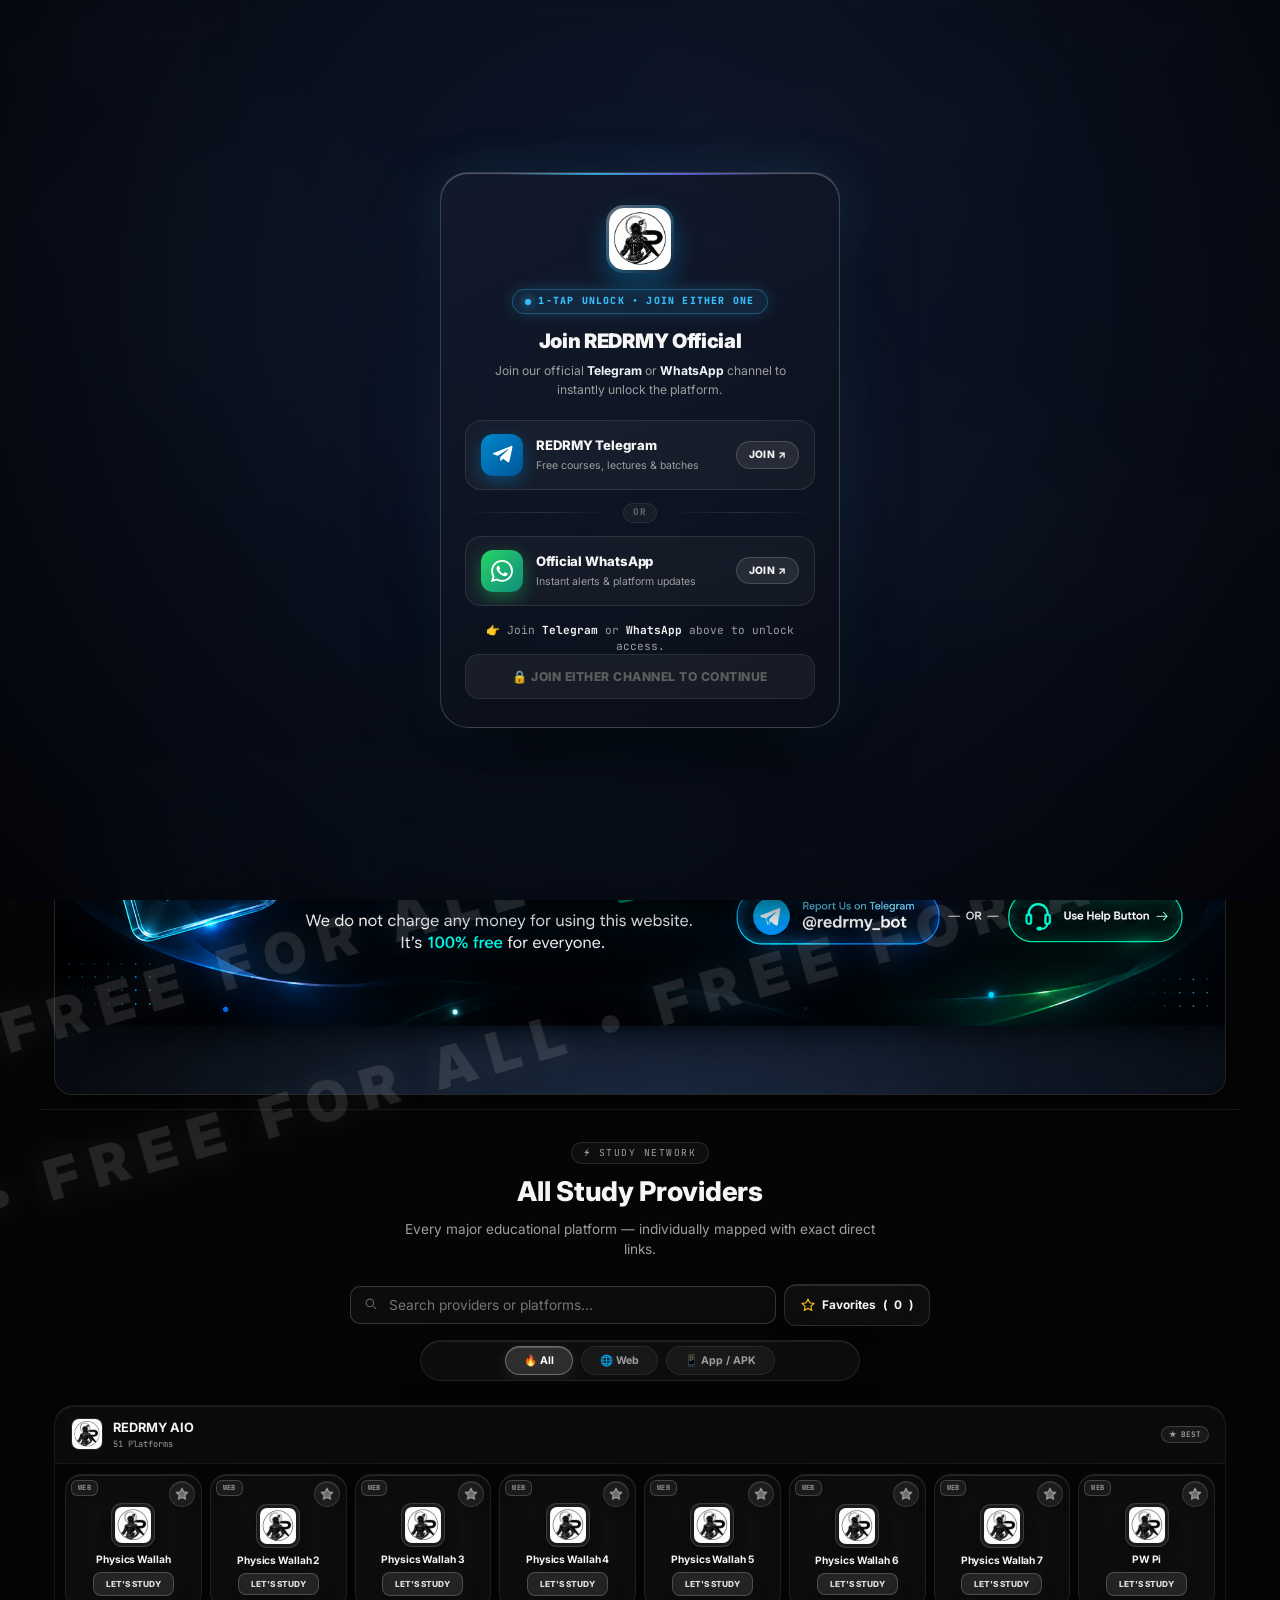
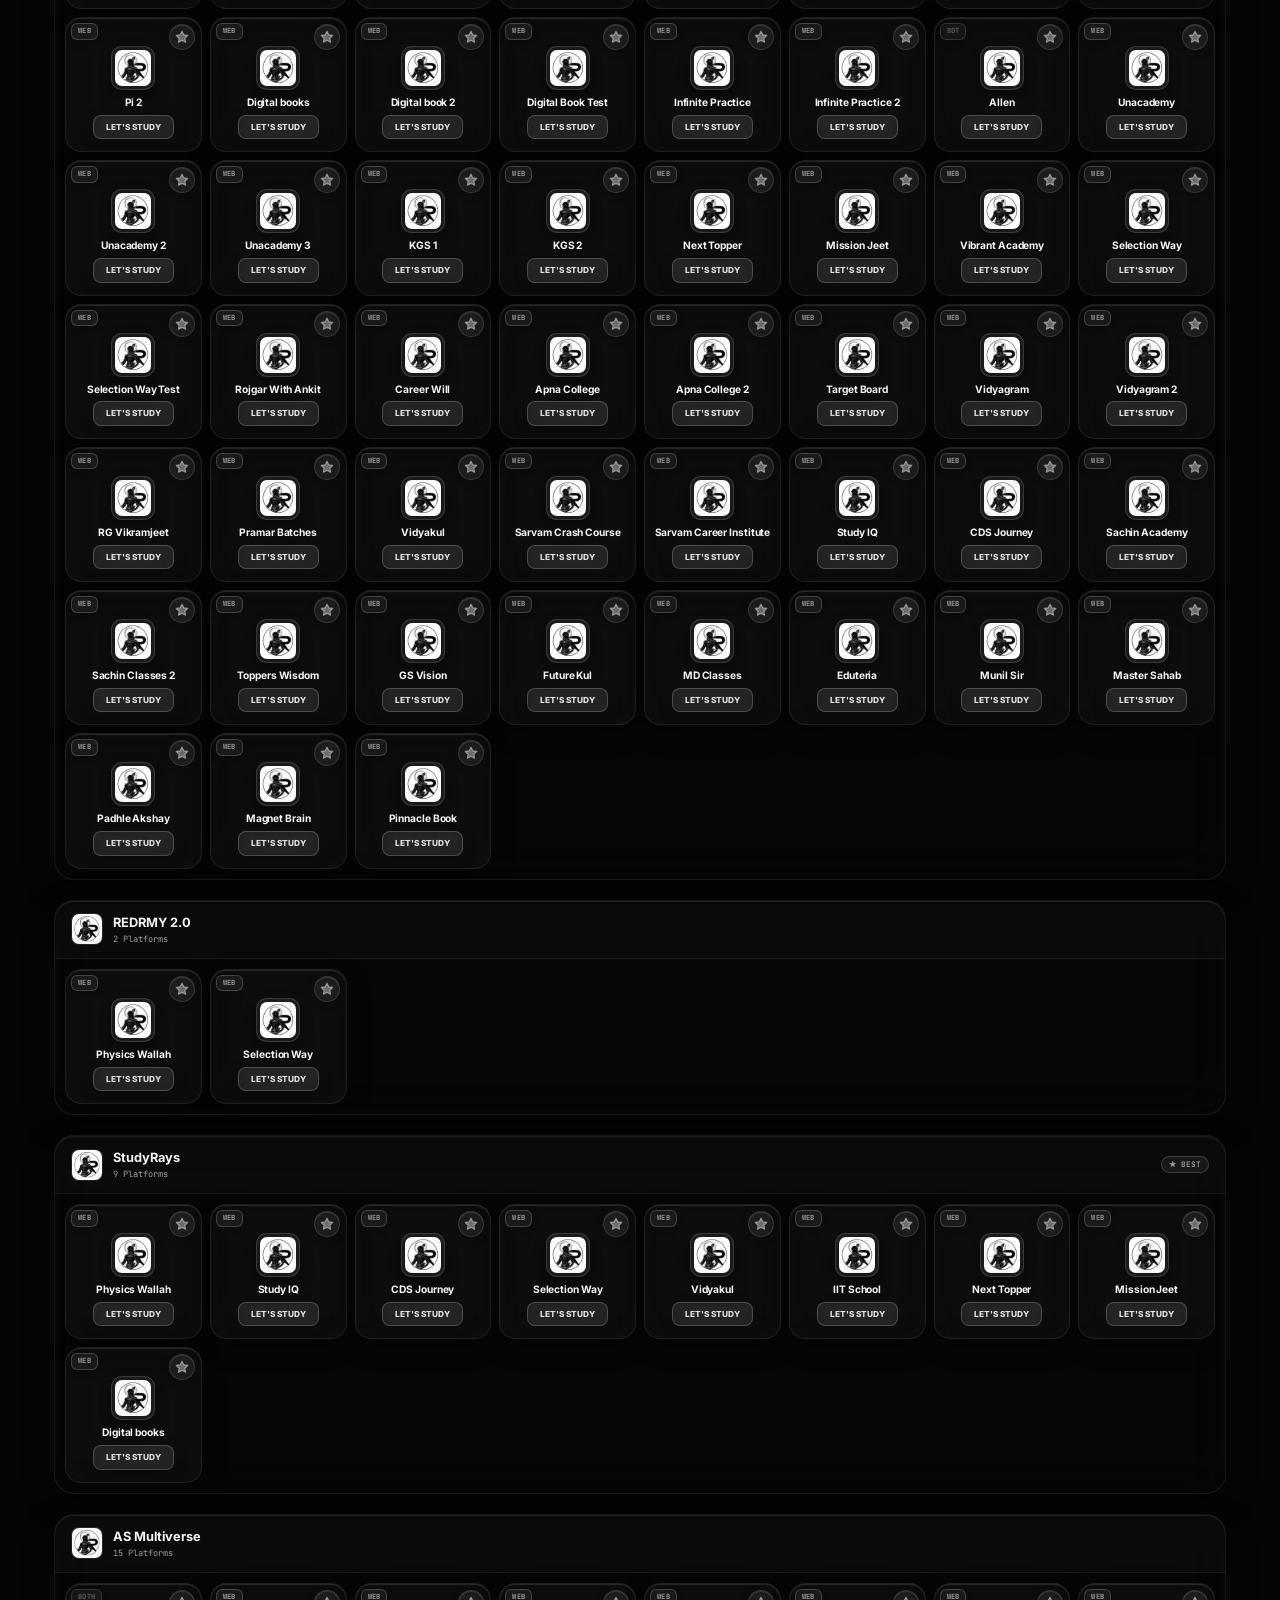
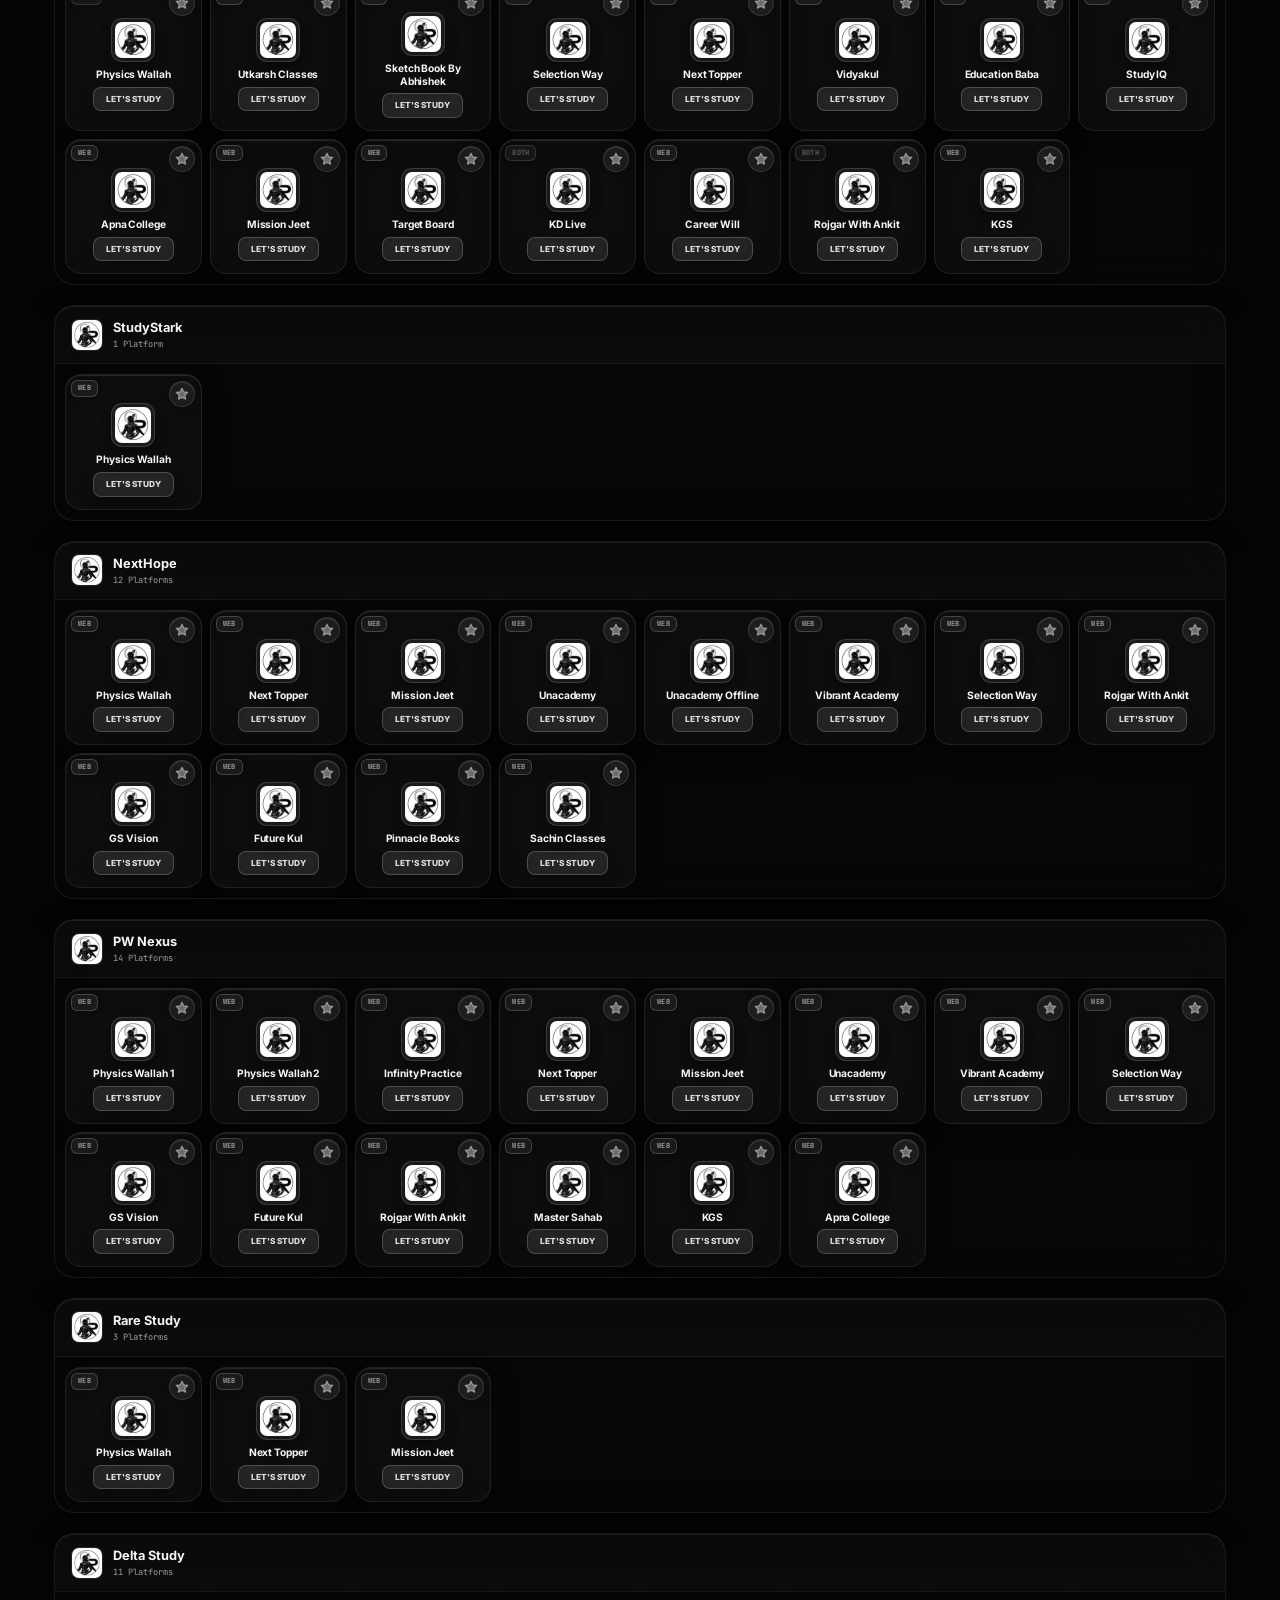
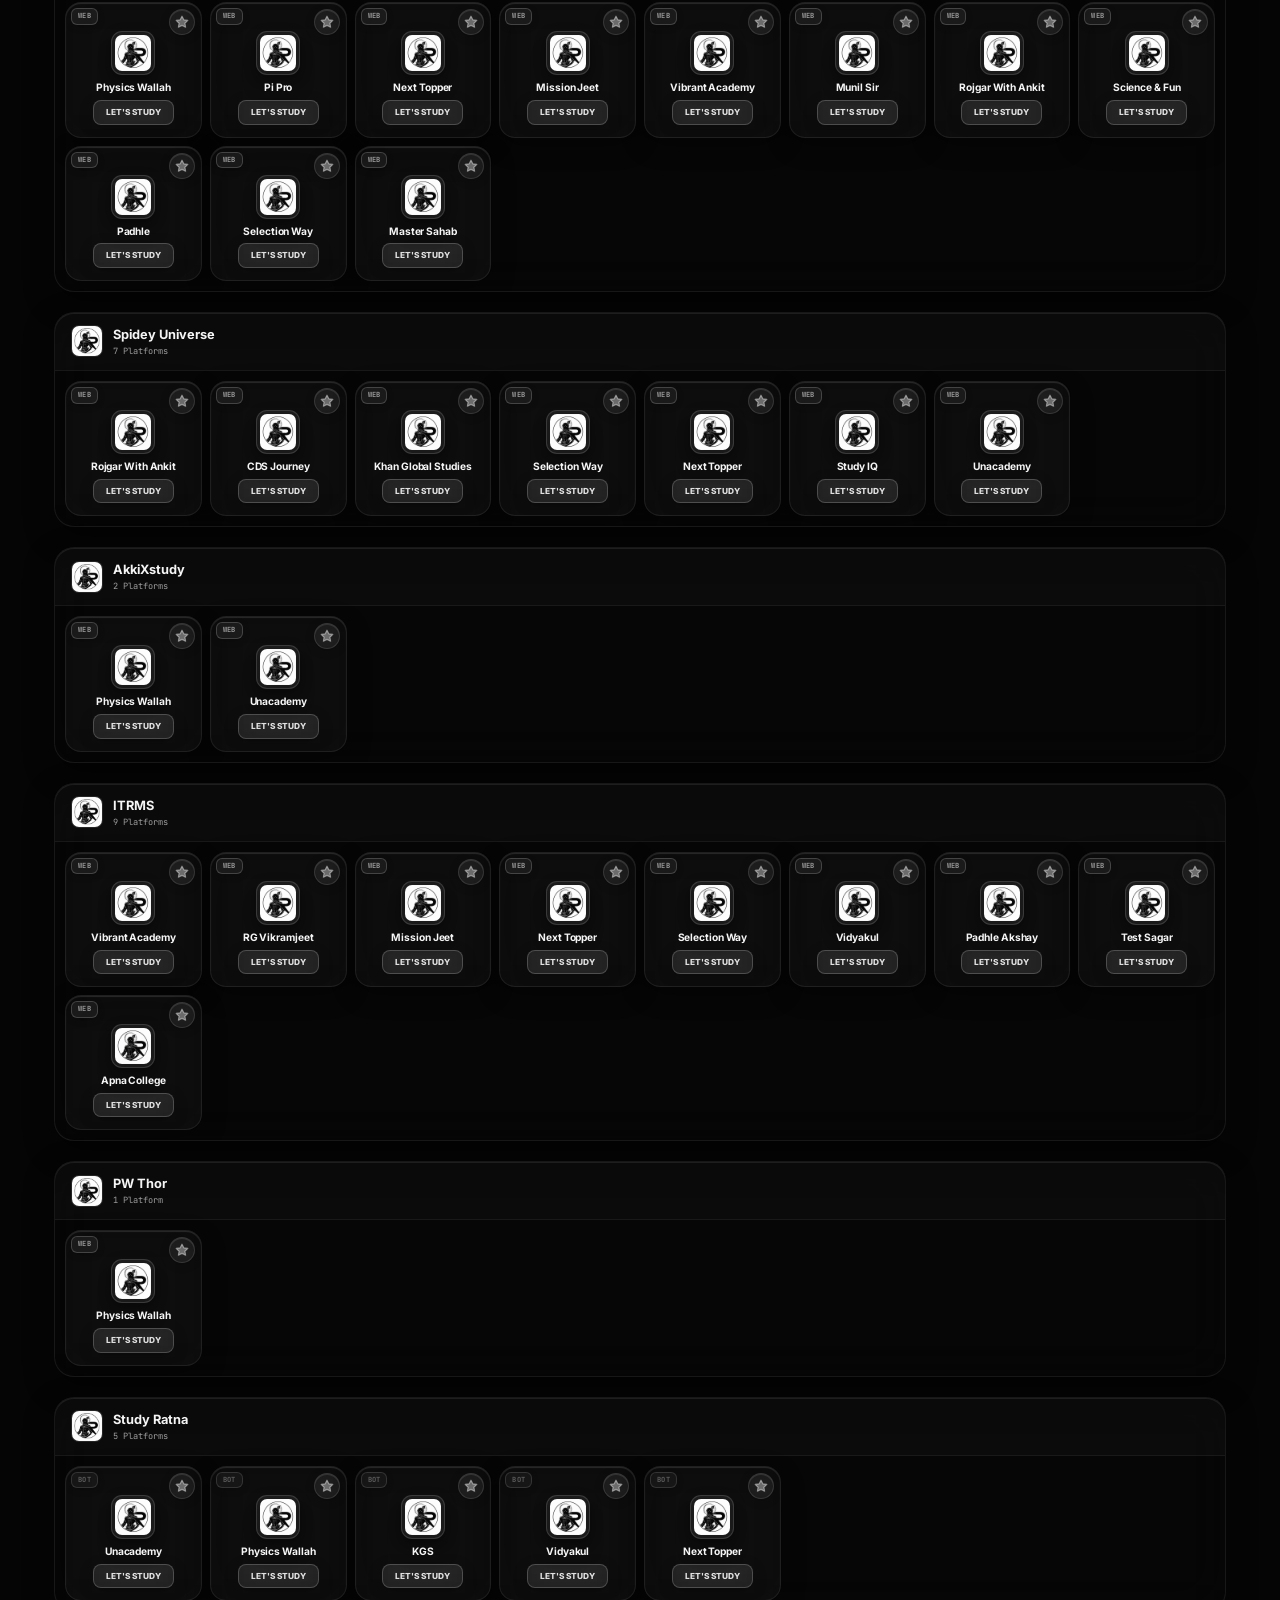
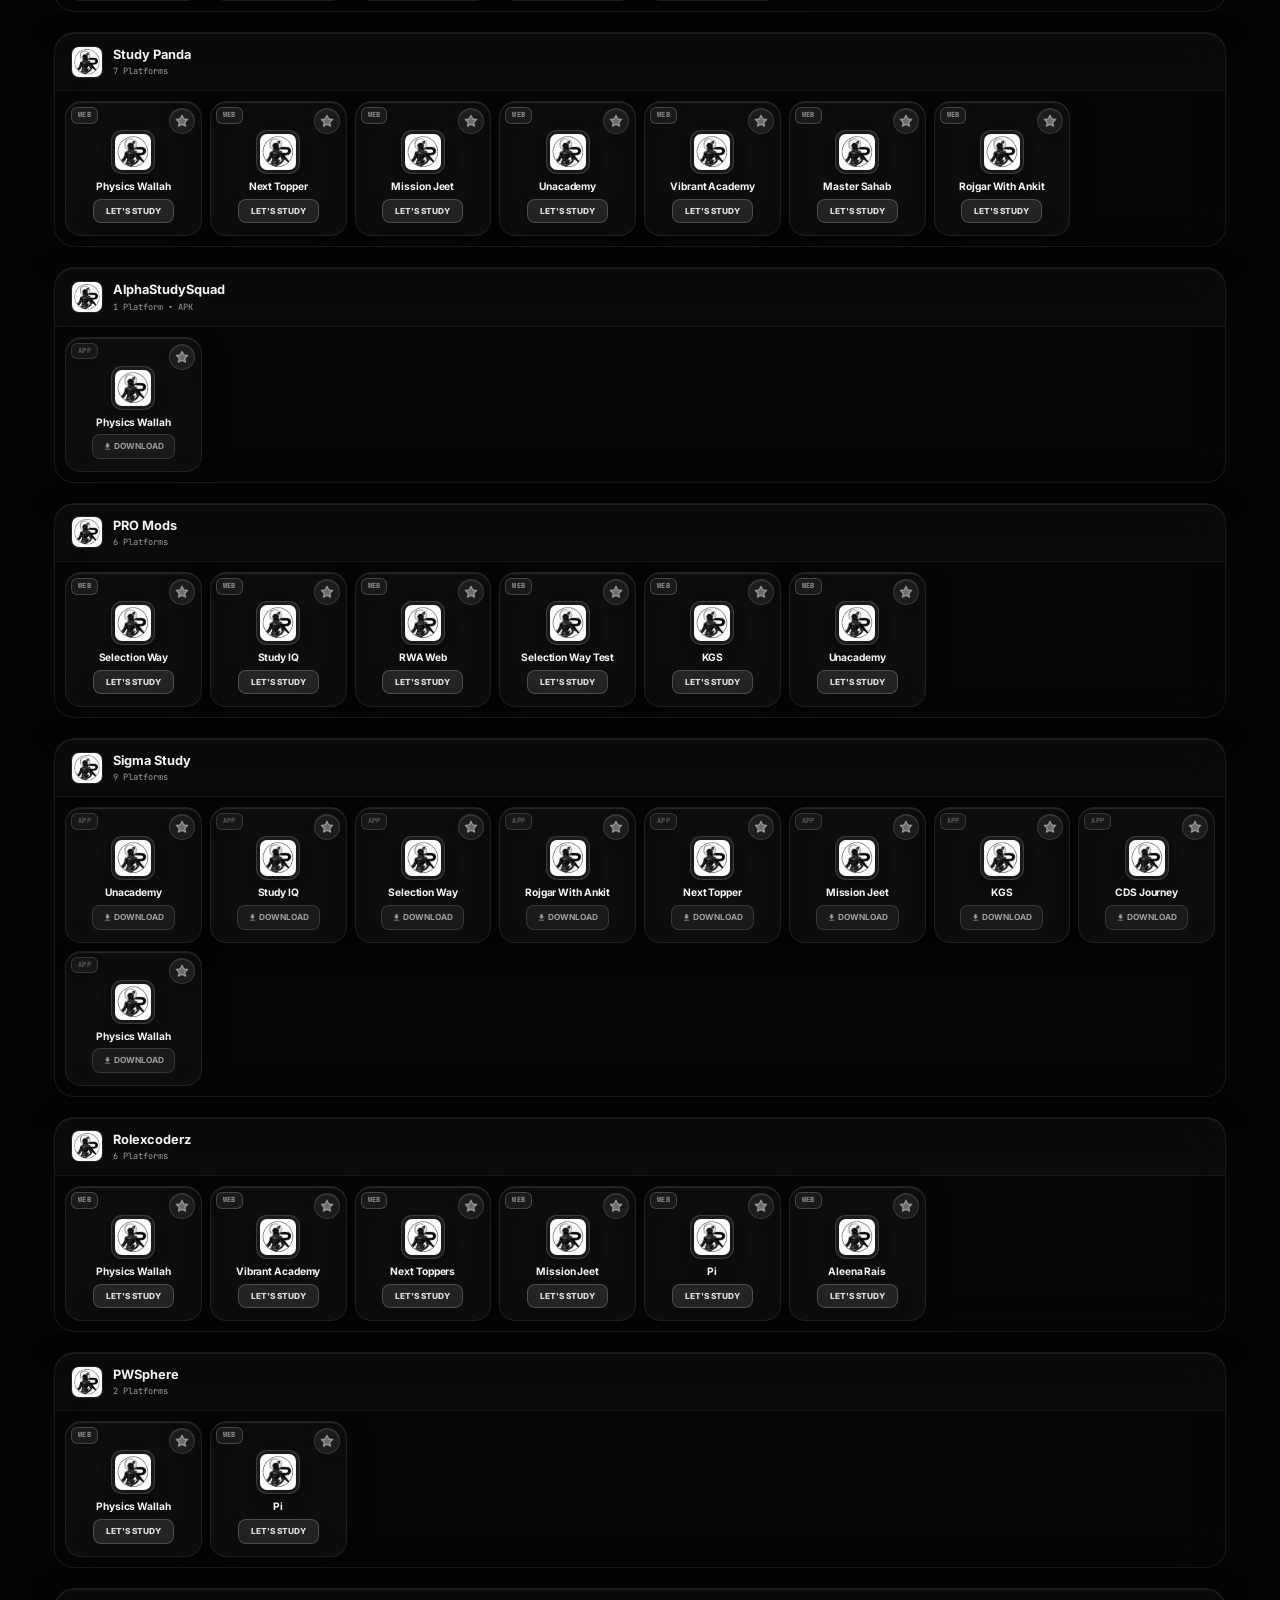
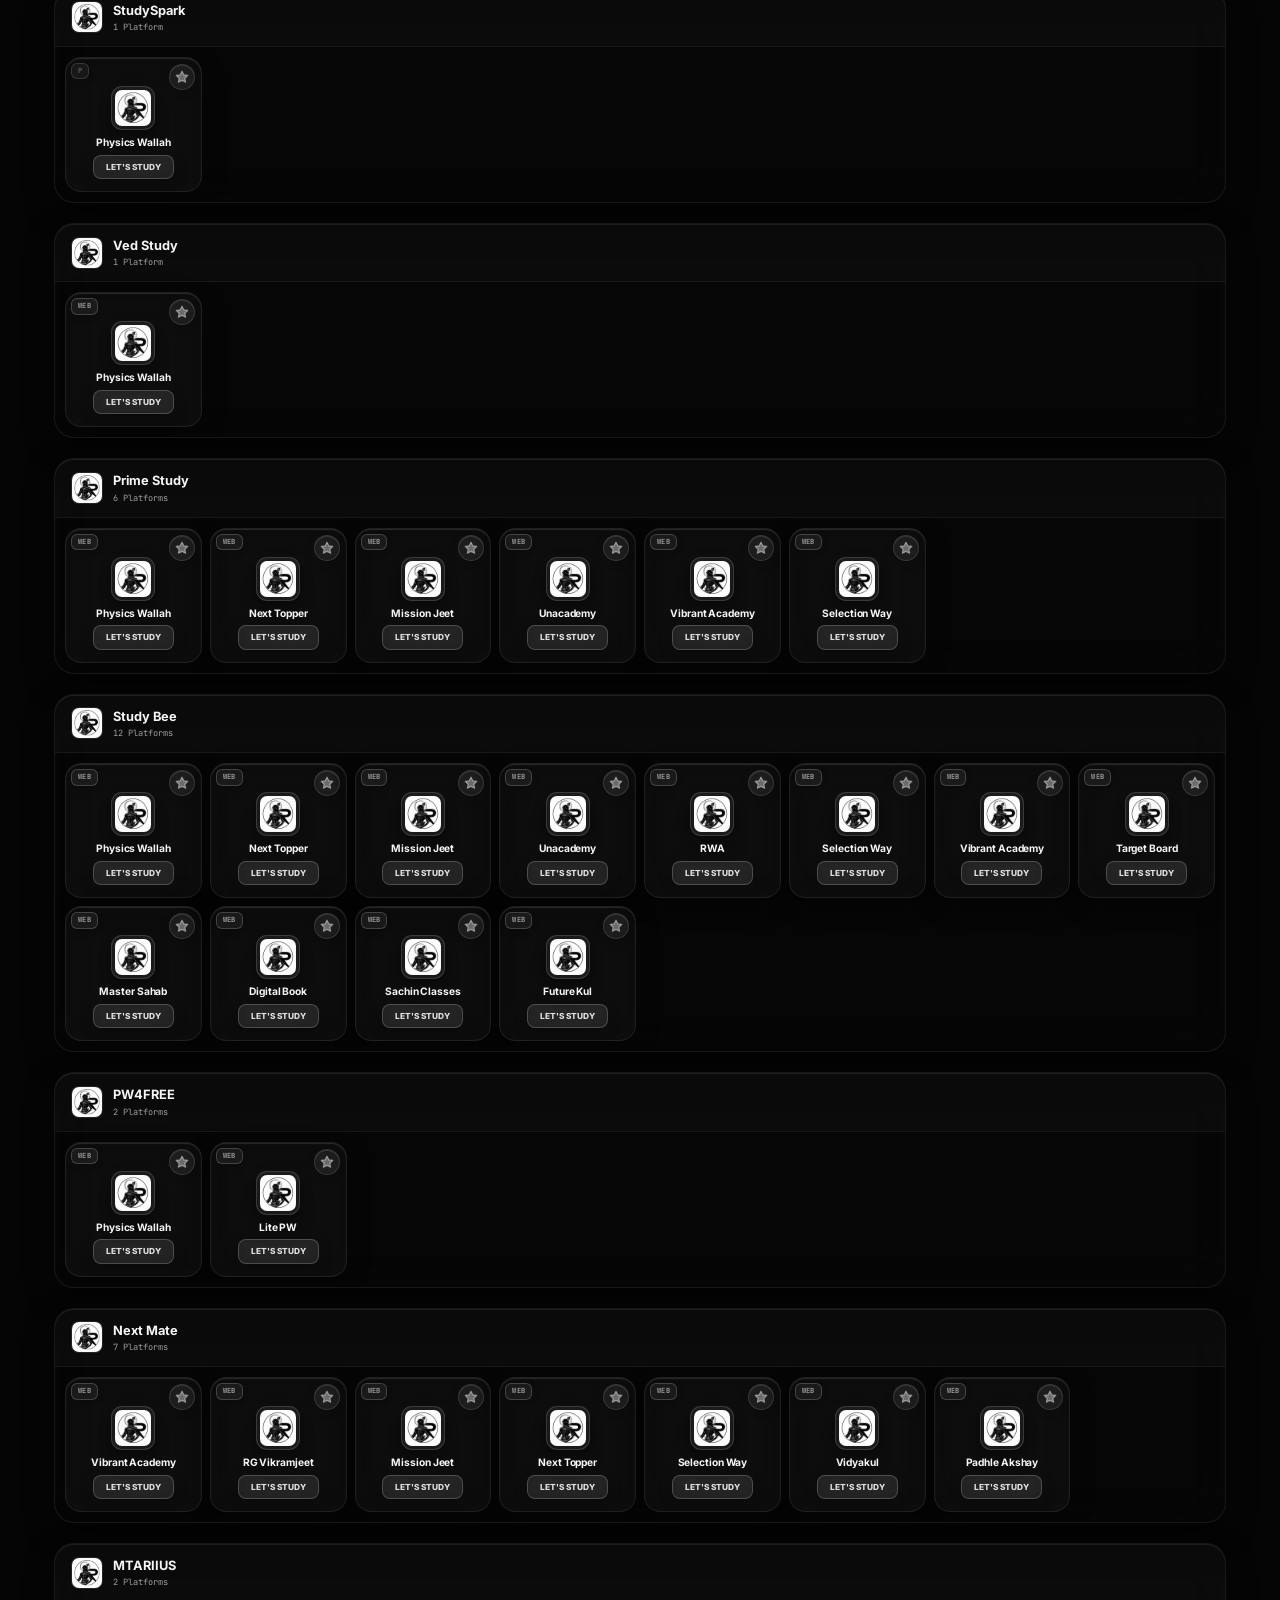
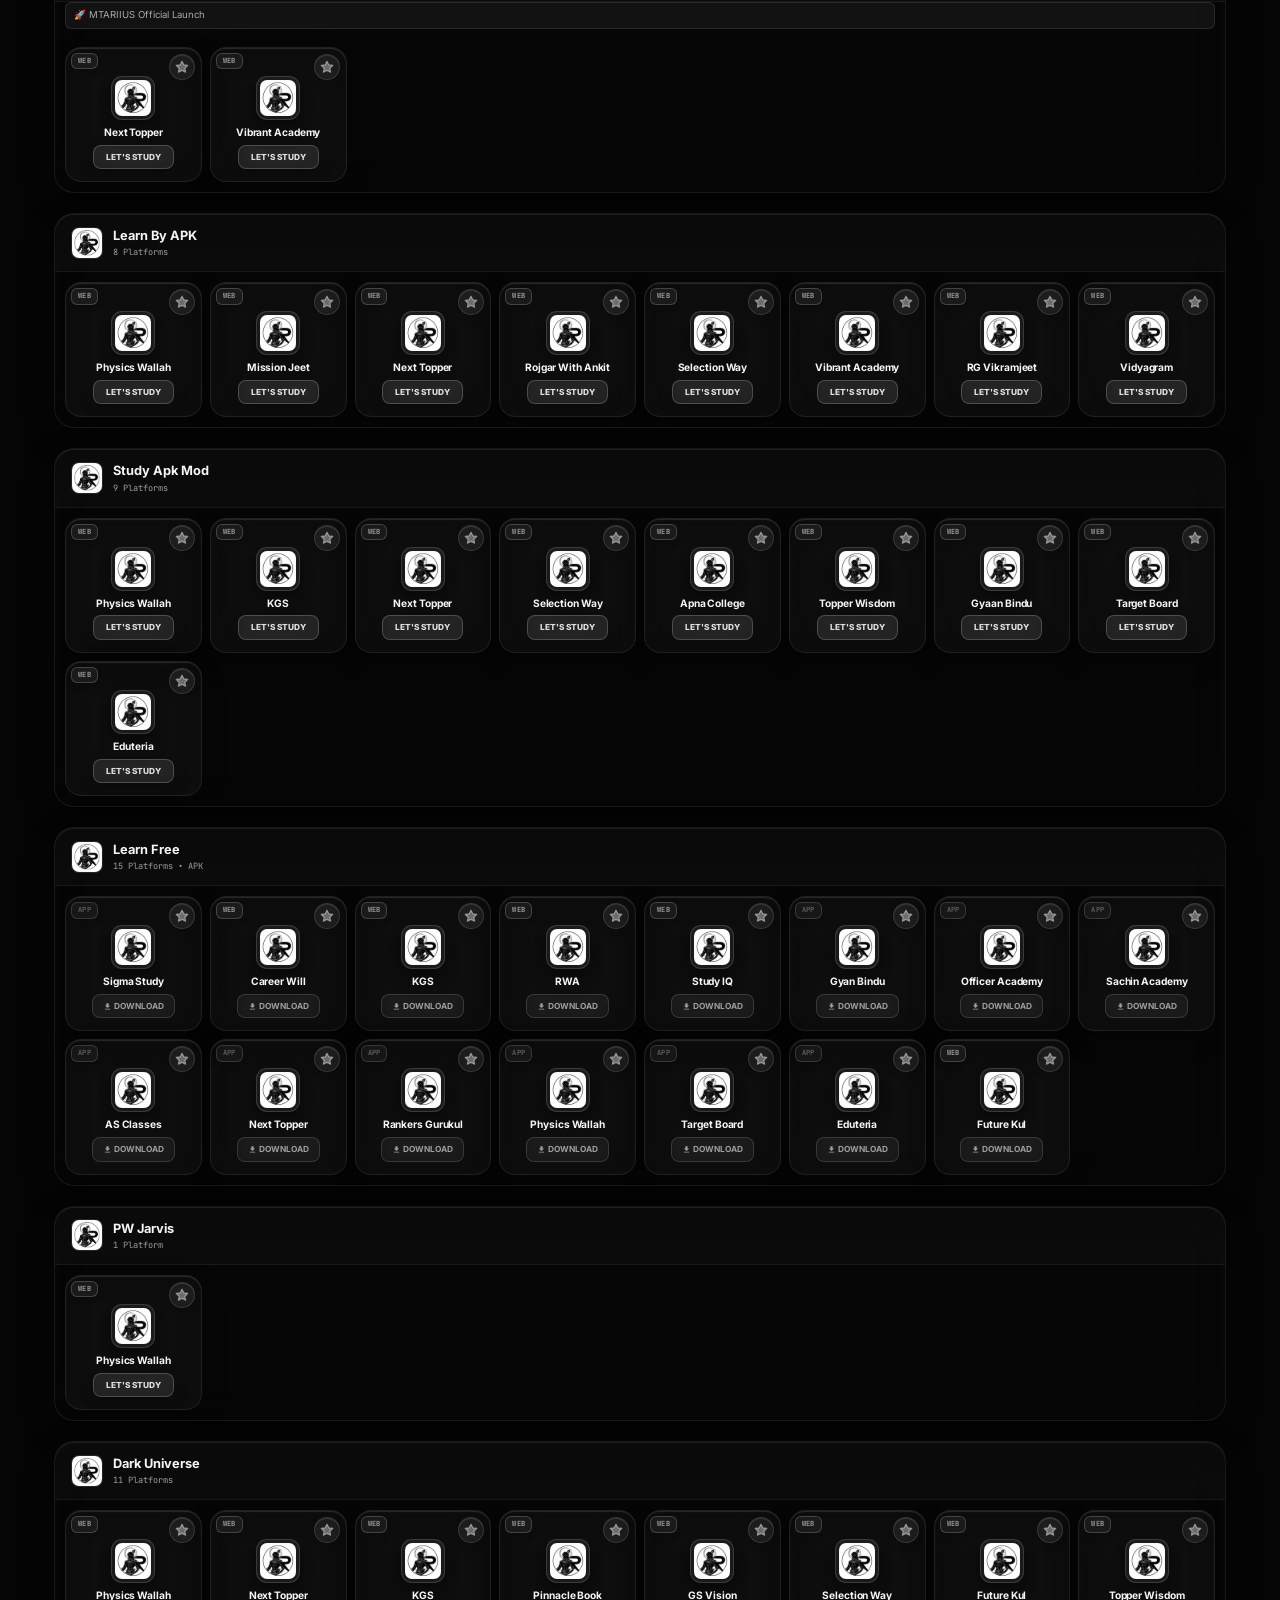
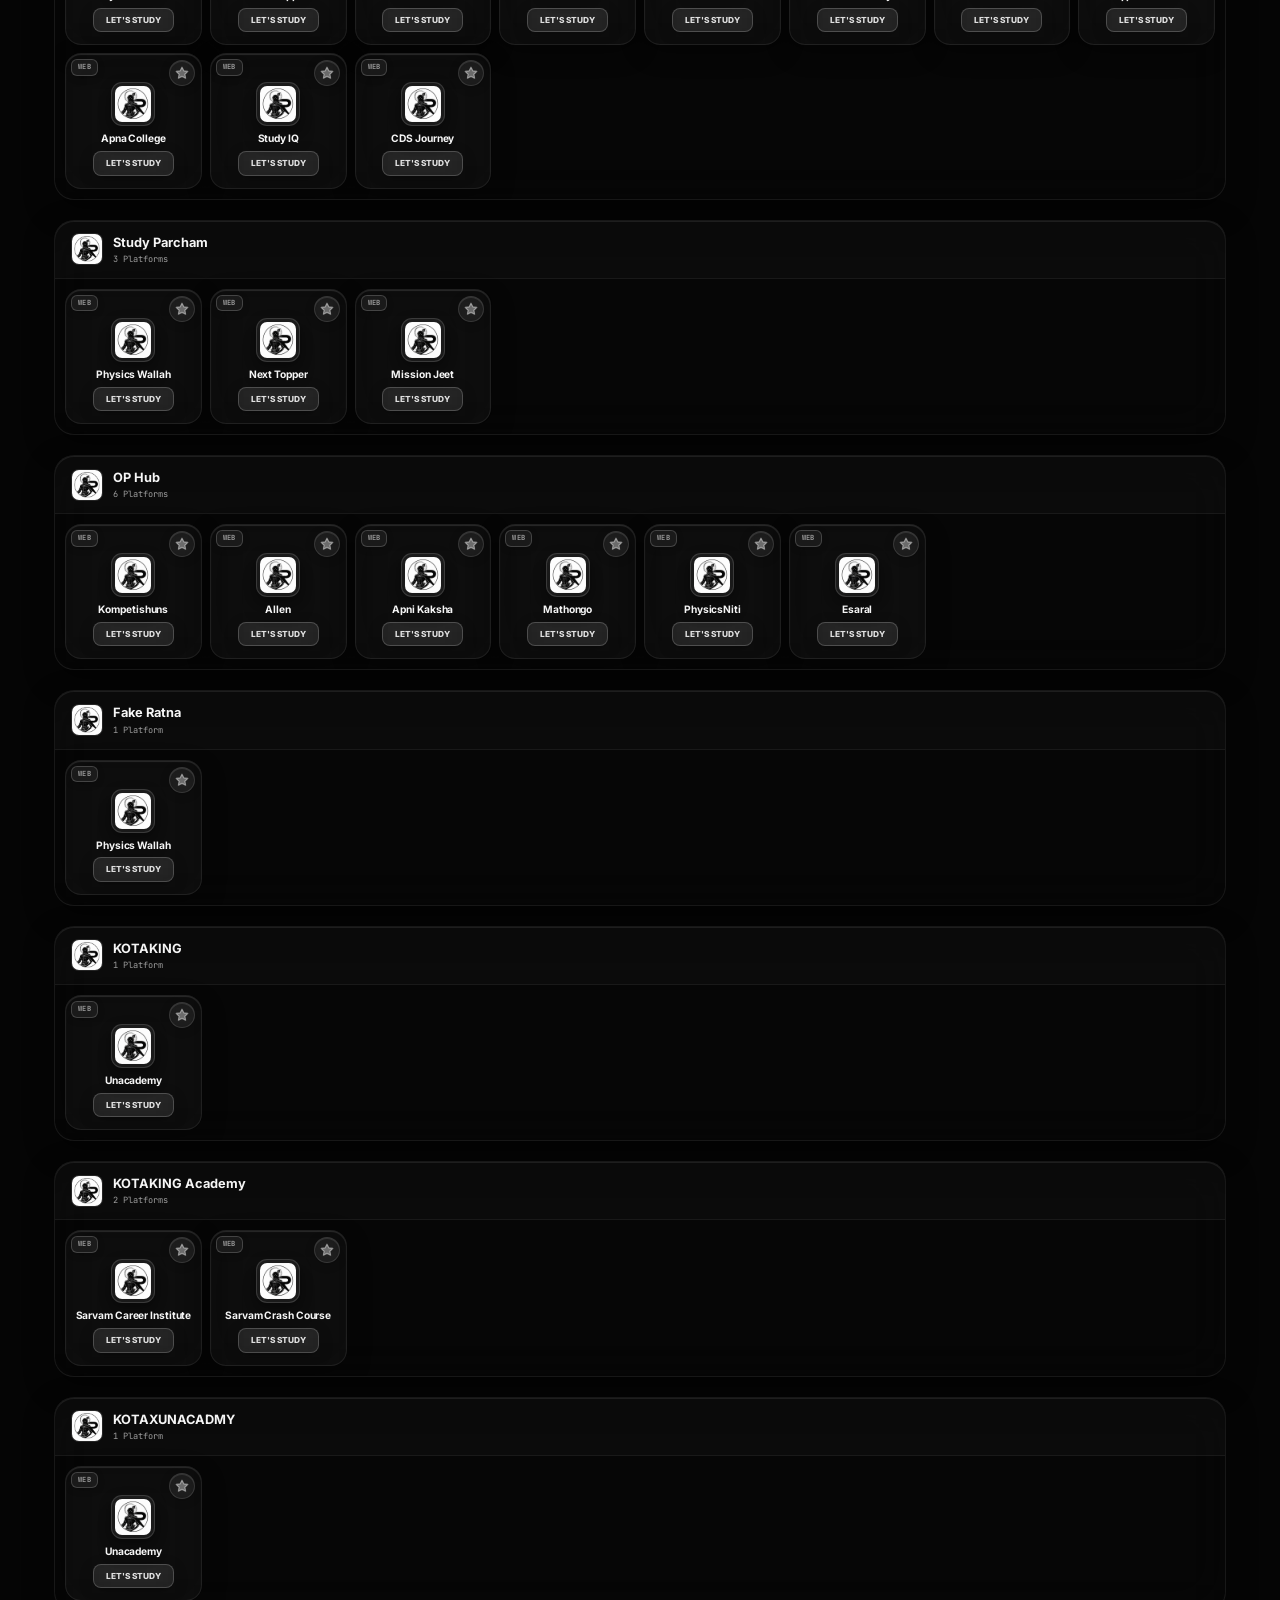
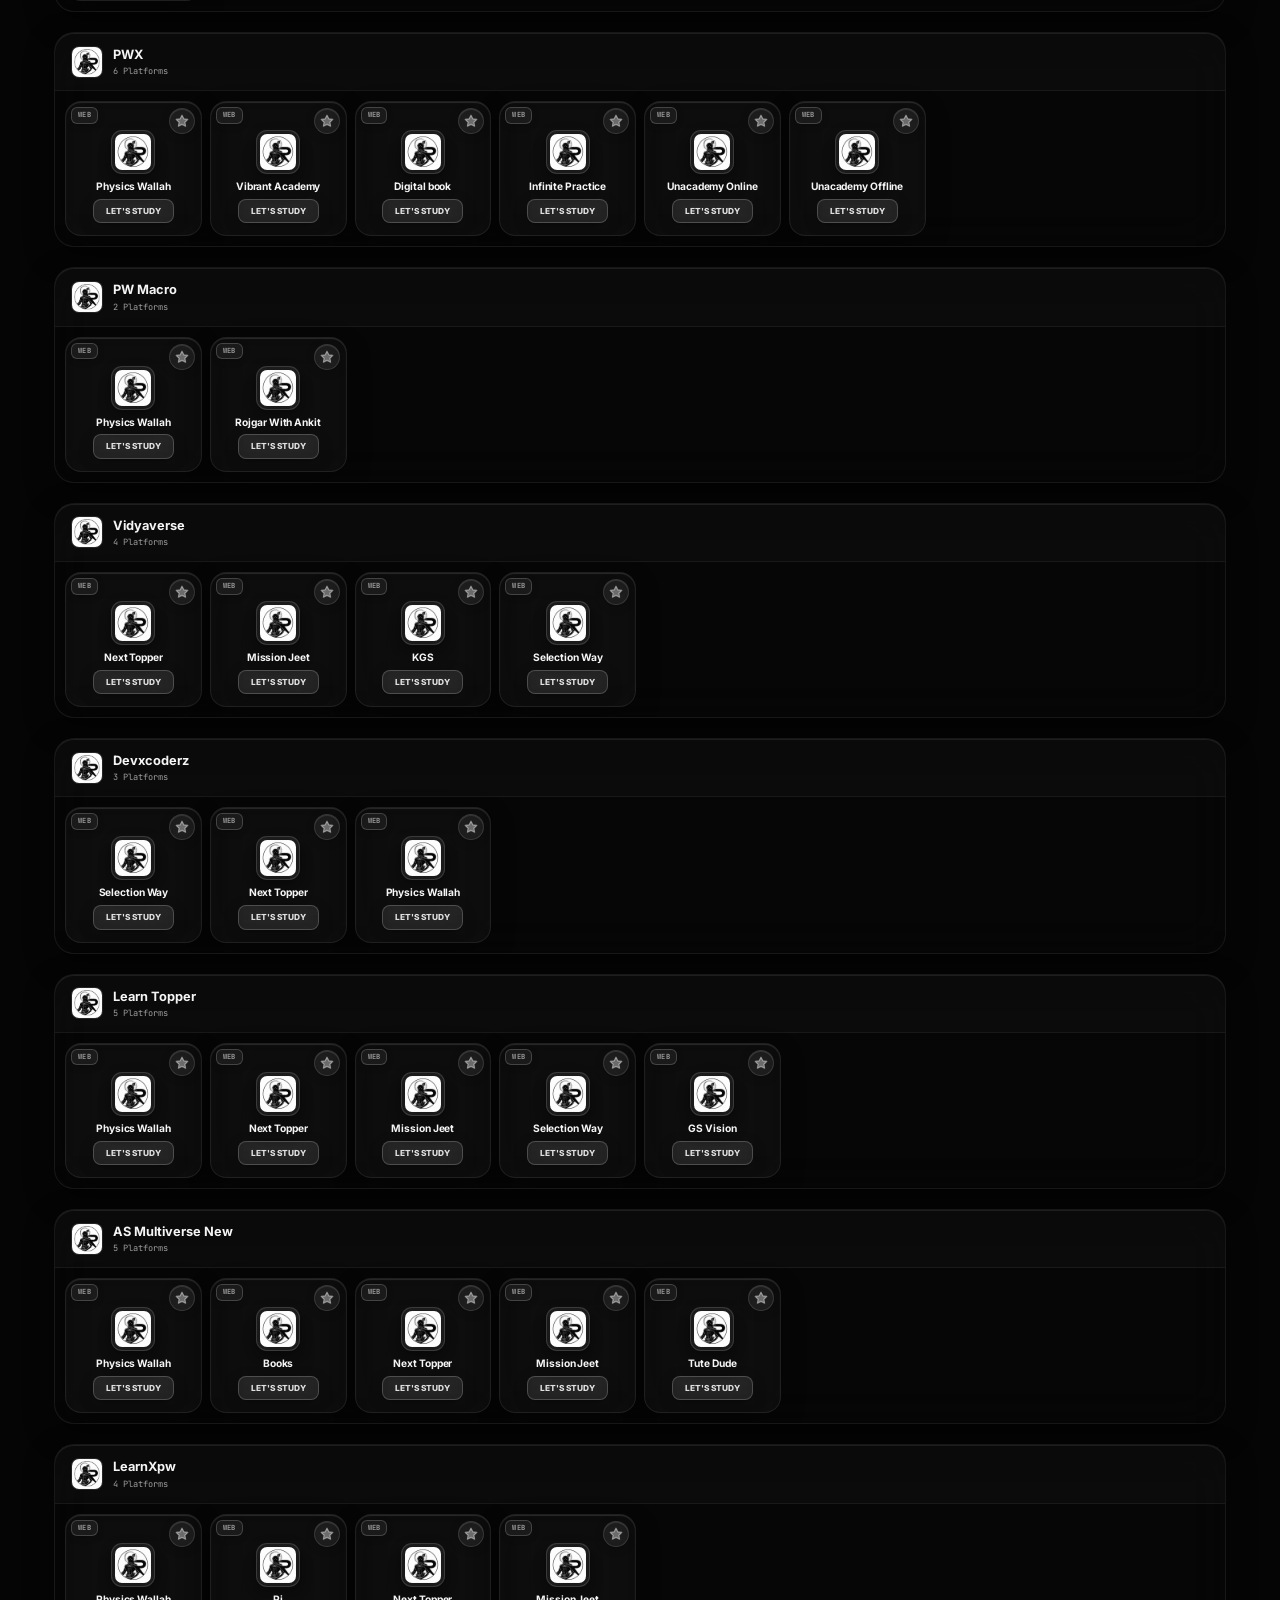
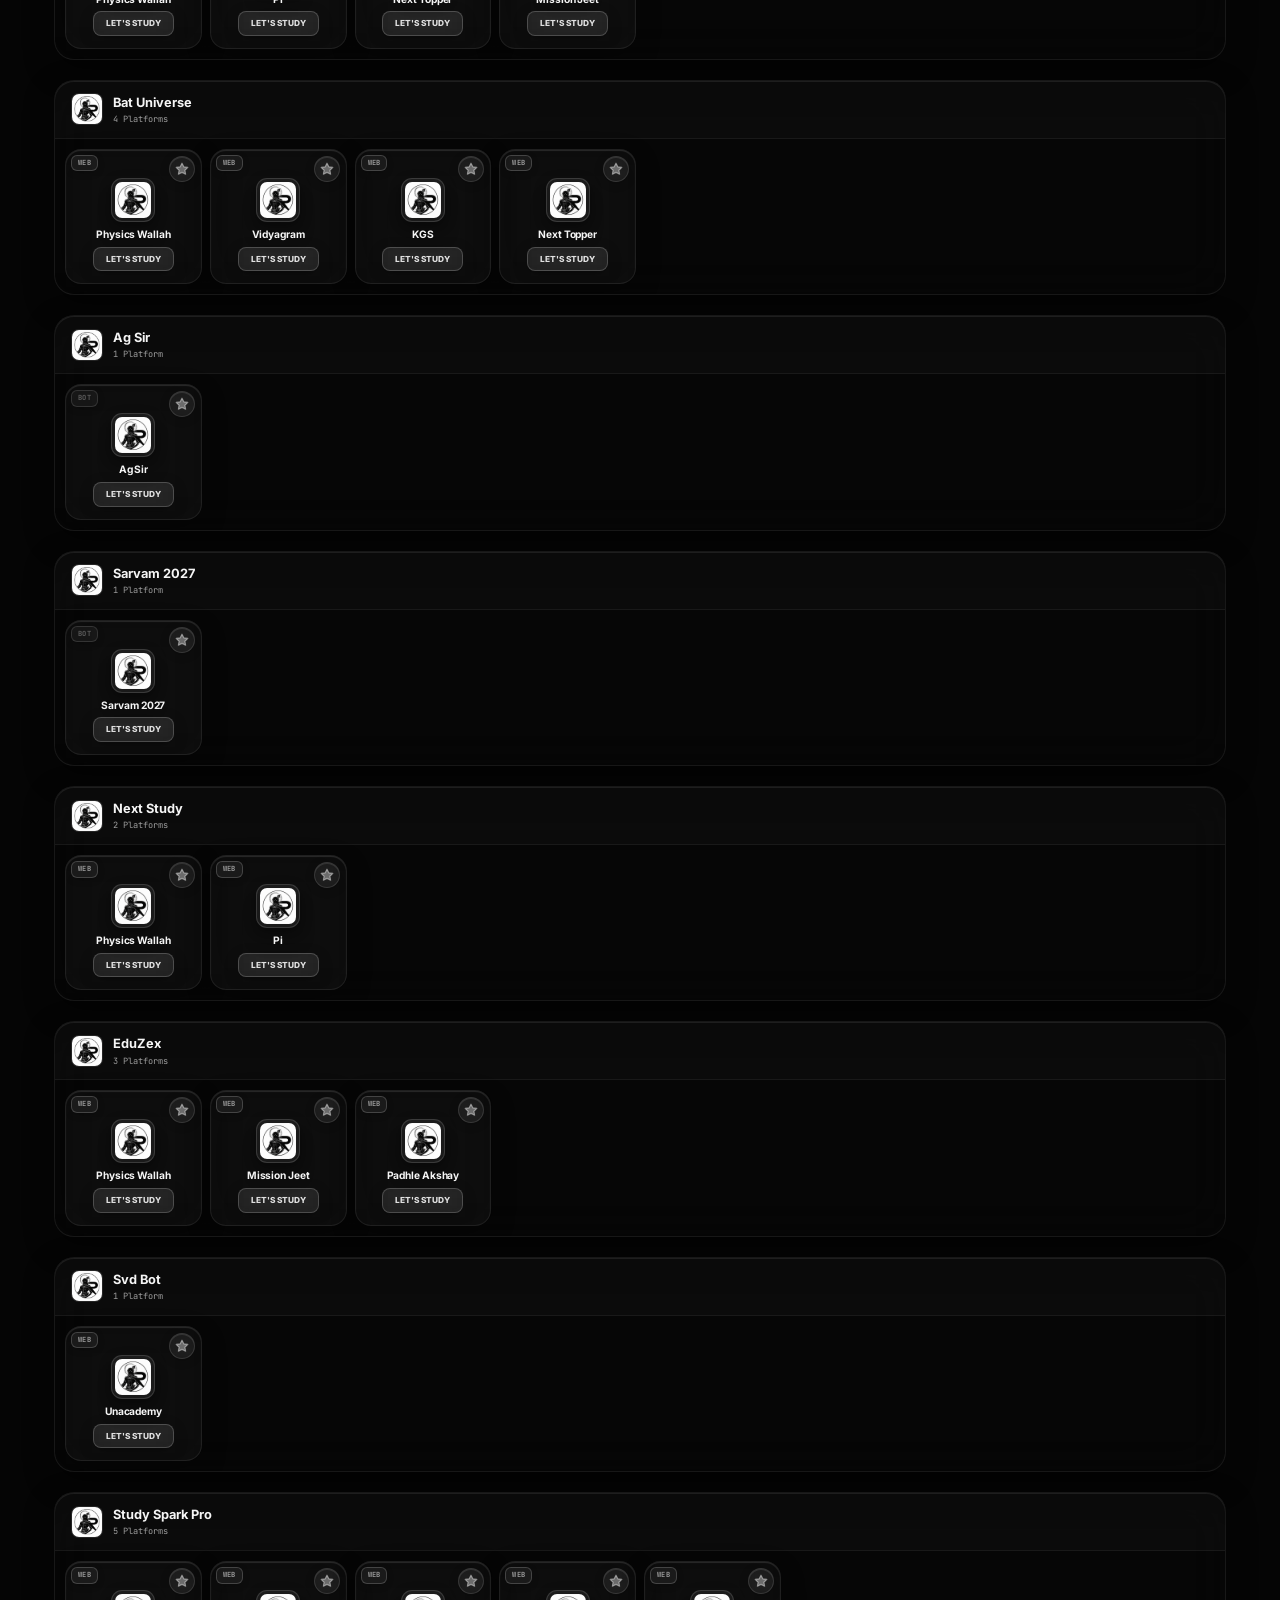
==== commit 29d2ee15: "Add files via upload" ====
--- a/index.html
+++ b/index.html
@@ -313,7 +313,7 @@
           </div>
 
           <!-- WhatsApp Channel -->
-          <a id="gate-btn-wa" href="https://whatsapp.com/channel/0029Vb8cwmVHwXbASmcVz732" target="_blank" onclick="handleGateClick('wa')" class="gate-channel-item item-wa">
+          <a id="gate-btn-wa" href="https://whatsapp.com/channel/0029Vb8ffHG65yDIpz3v9T3U" target="_blank" onclick="handleGateClick('wa')" class="gate-channel-item item-wa">
             <div class="gate-channel-left">
               <div class="gate-channel-icon gate-icon-wa">
                 <svg viewBox="0 0 24 24" width="22" height="22" fill="currentColor">
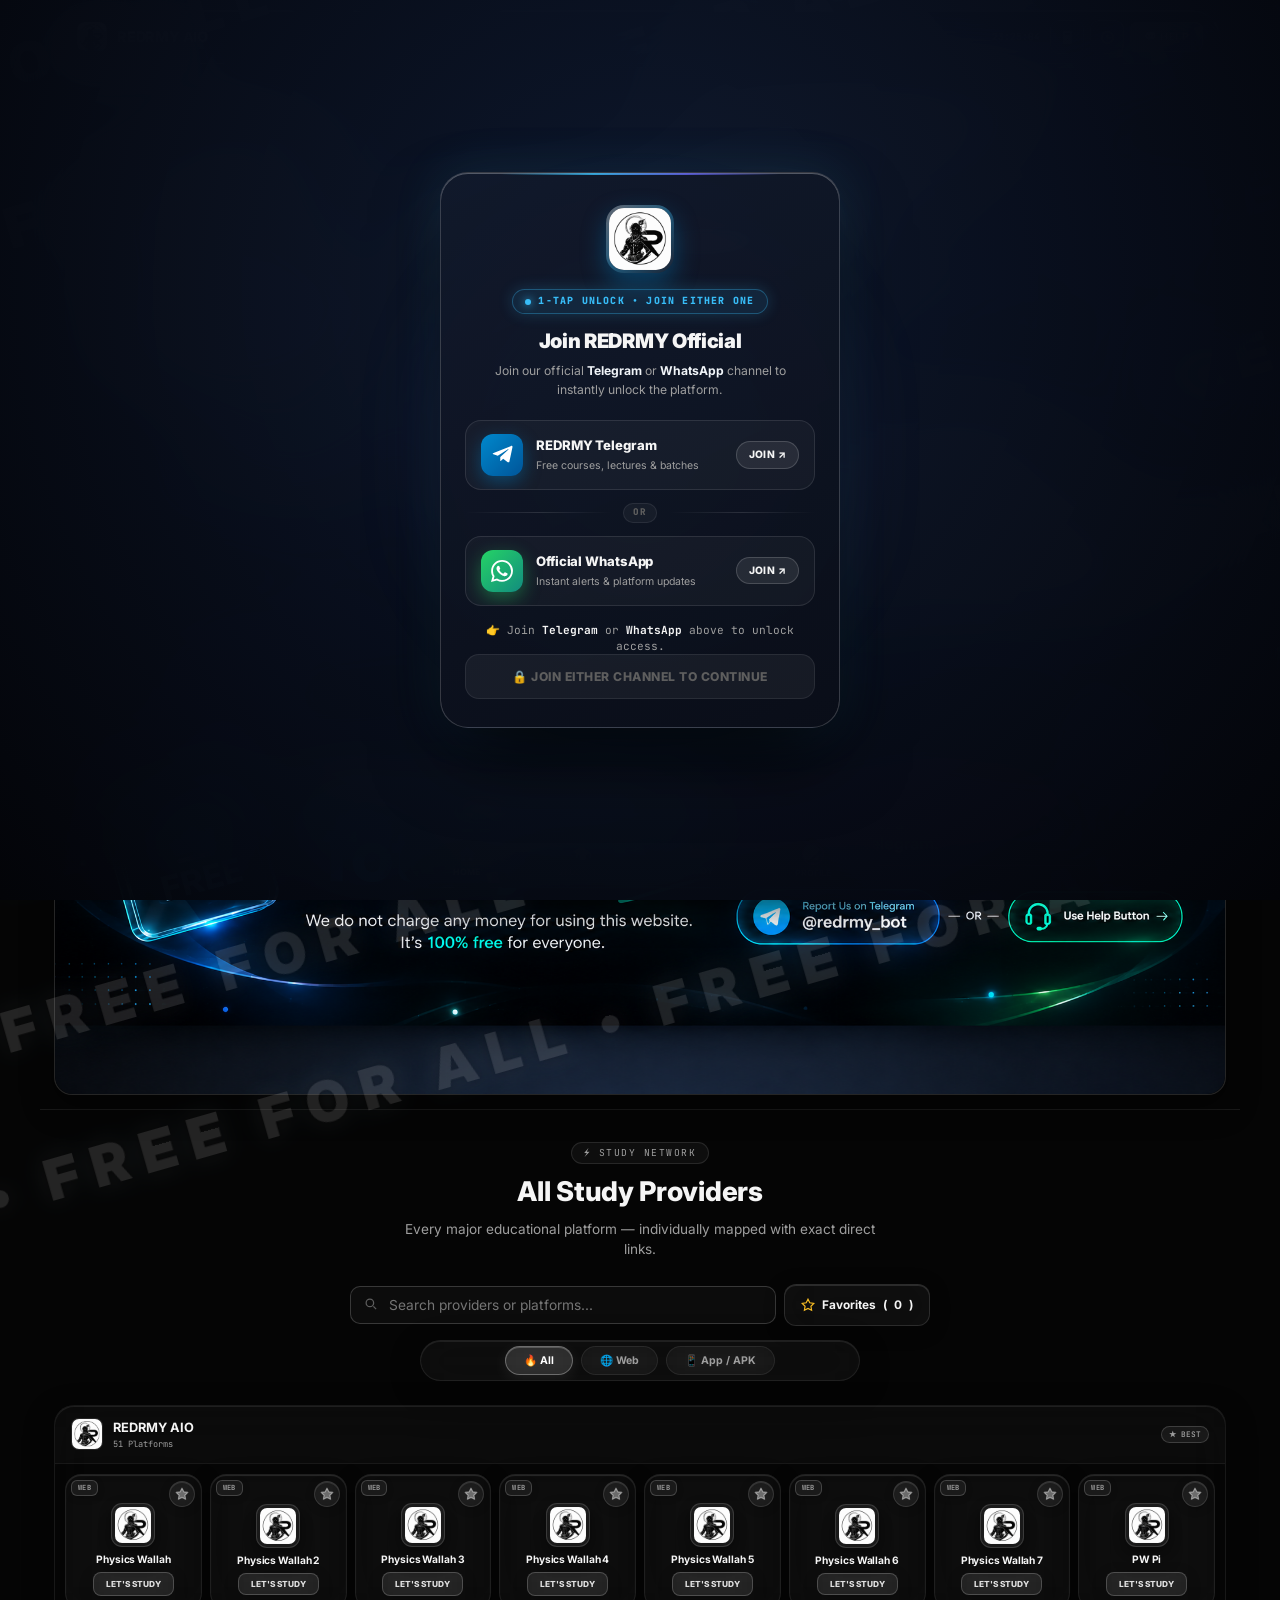
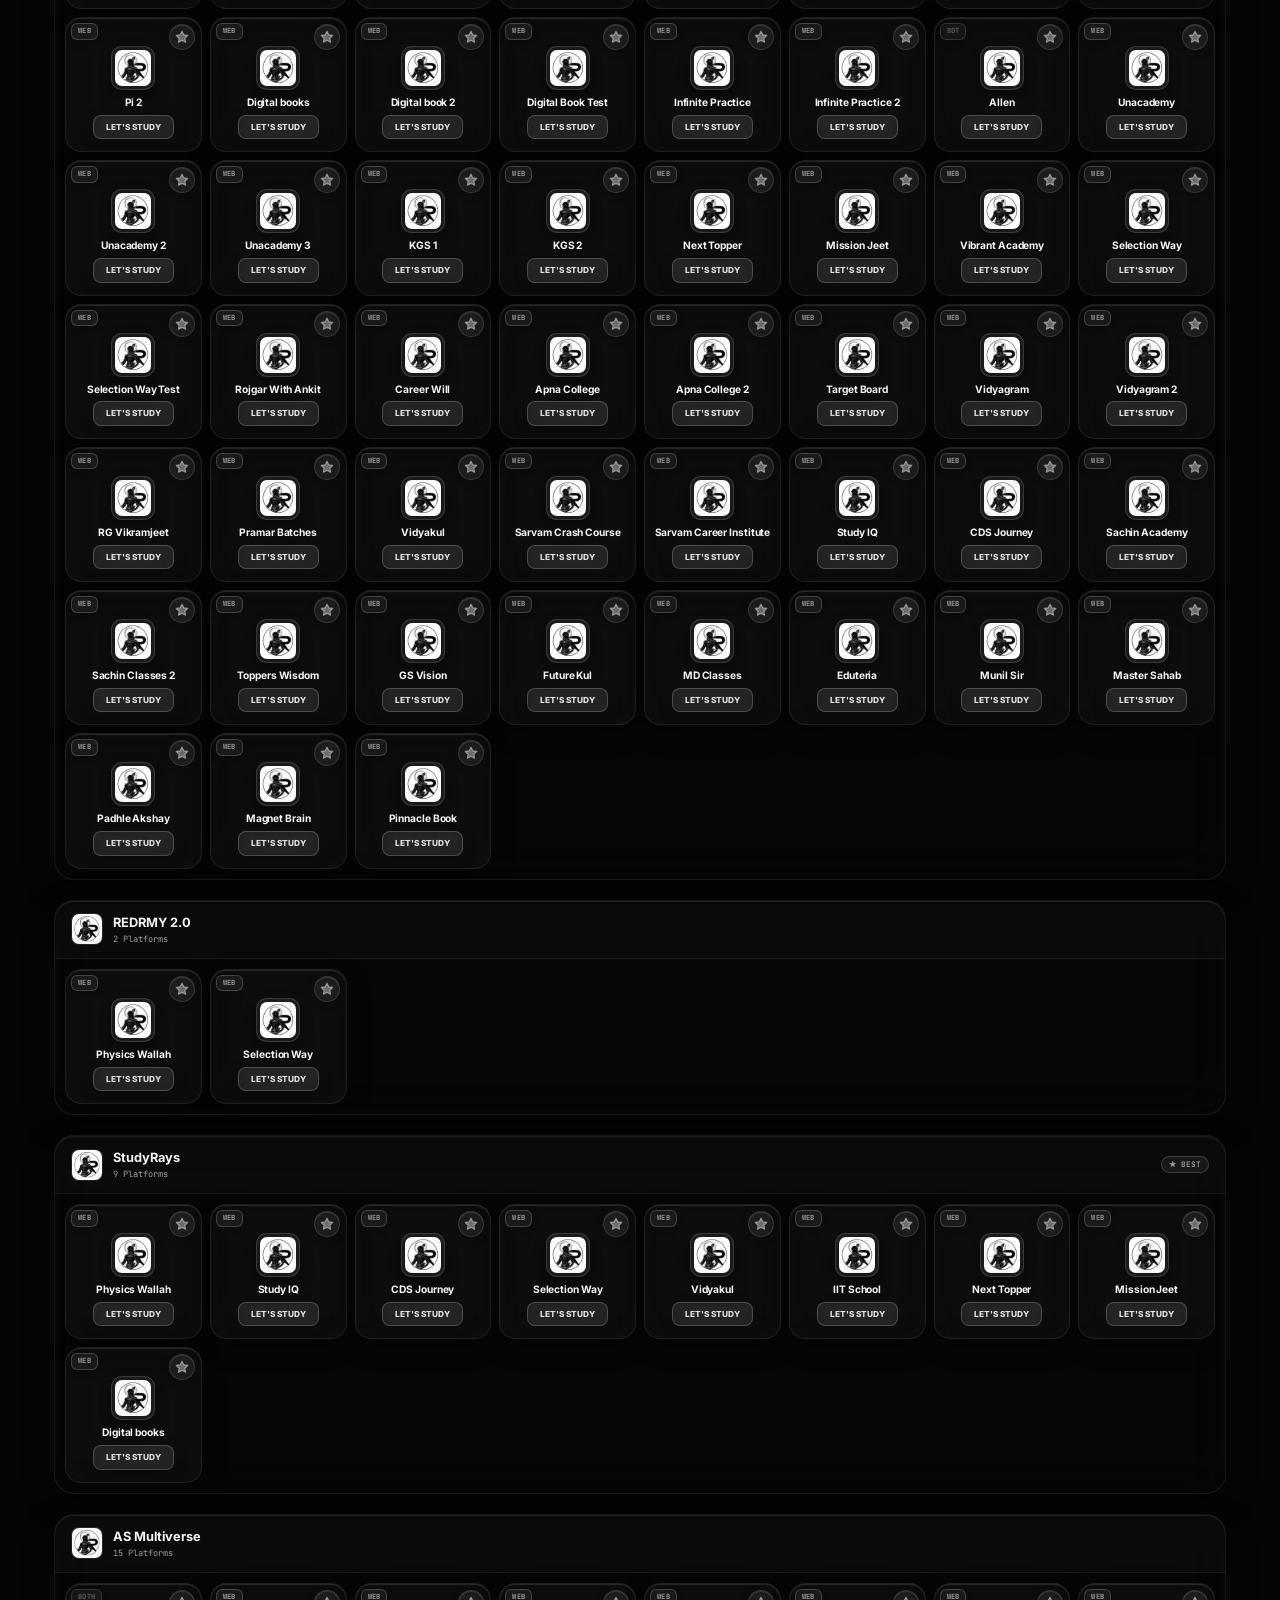
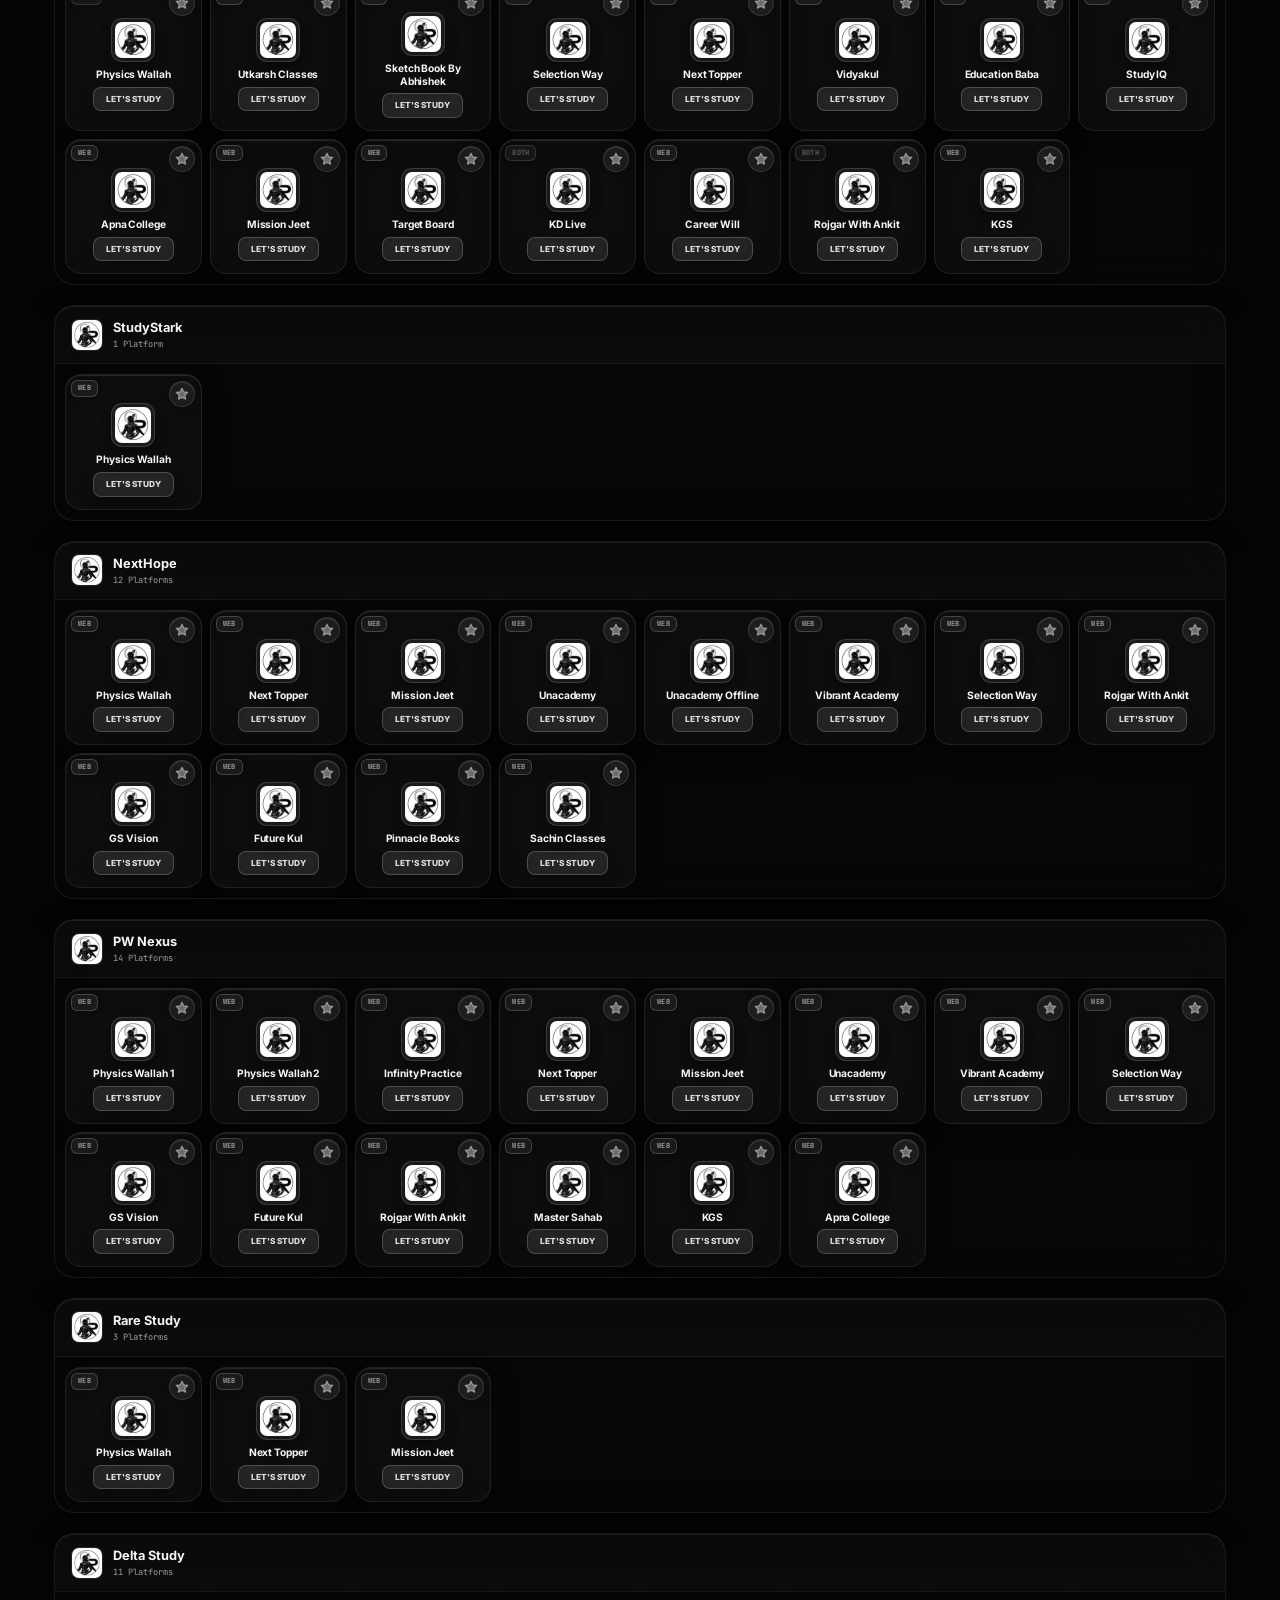
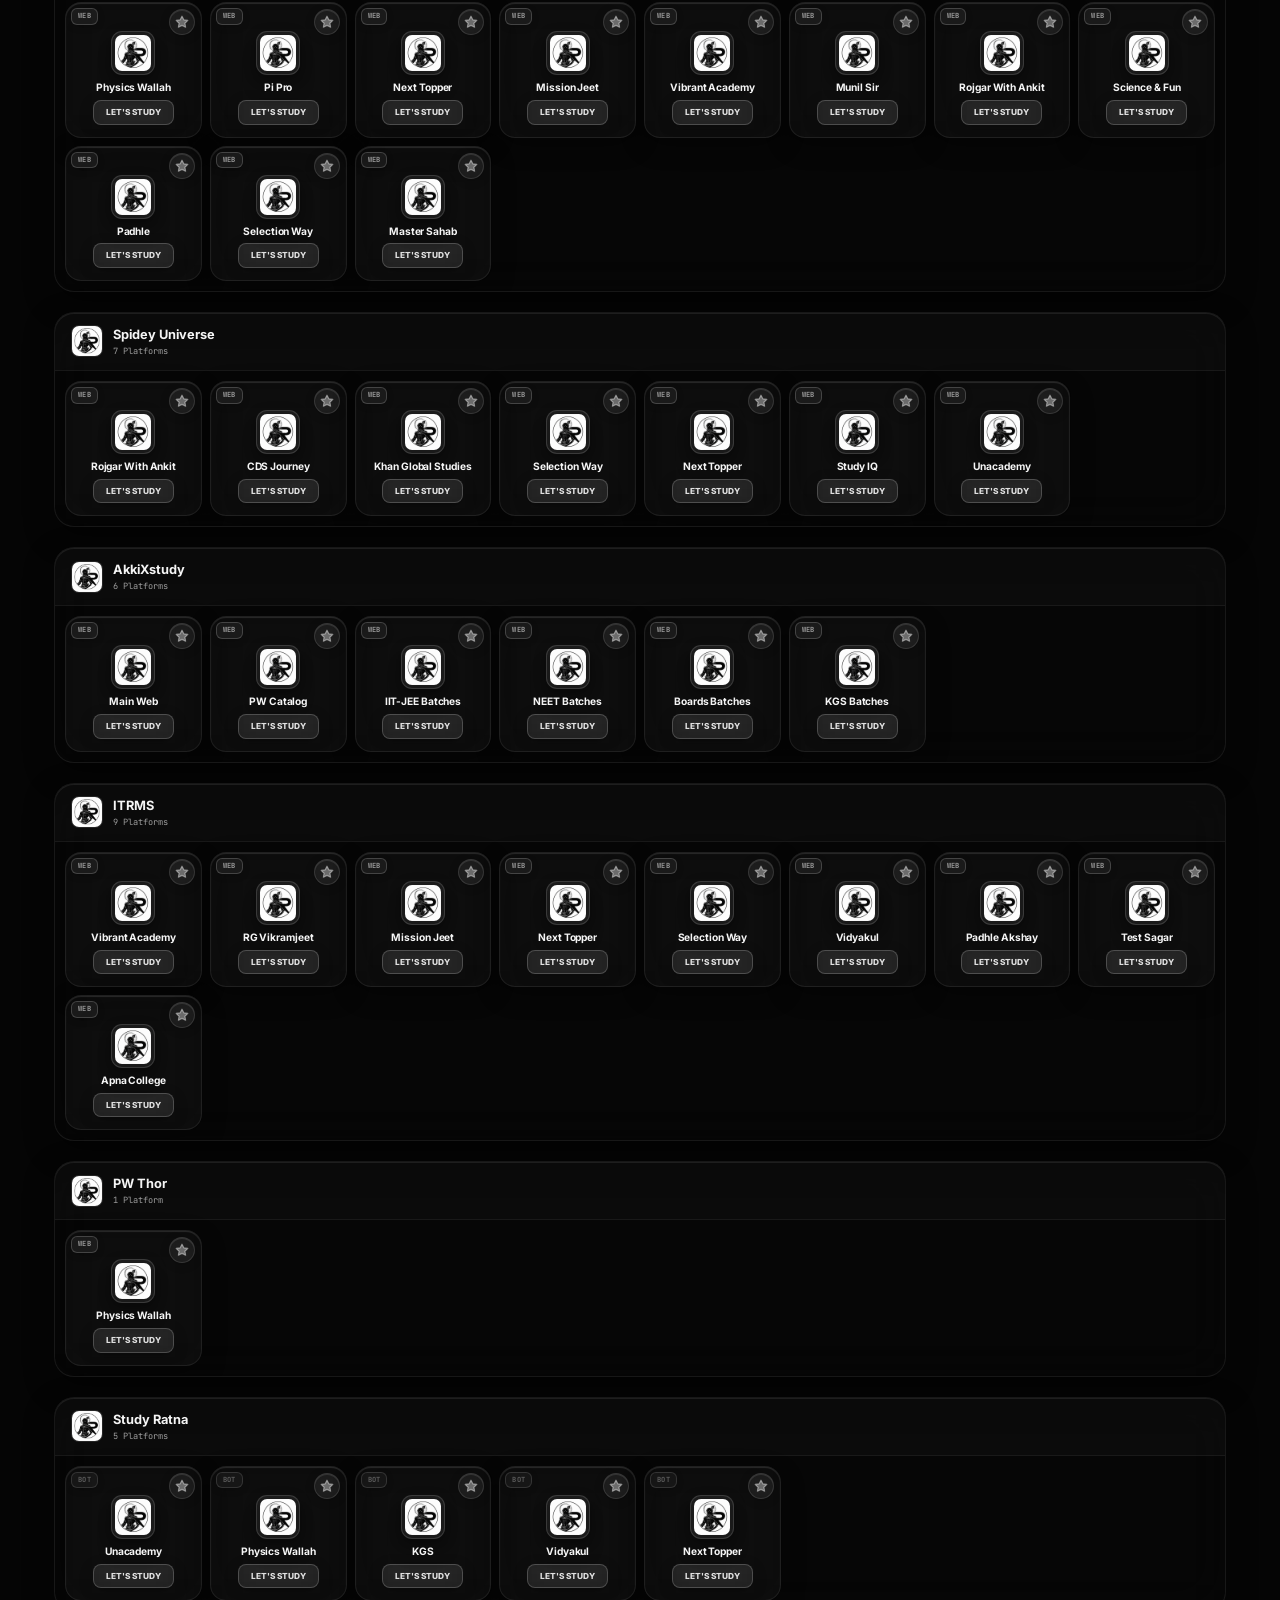
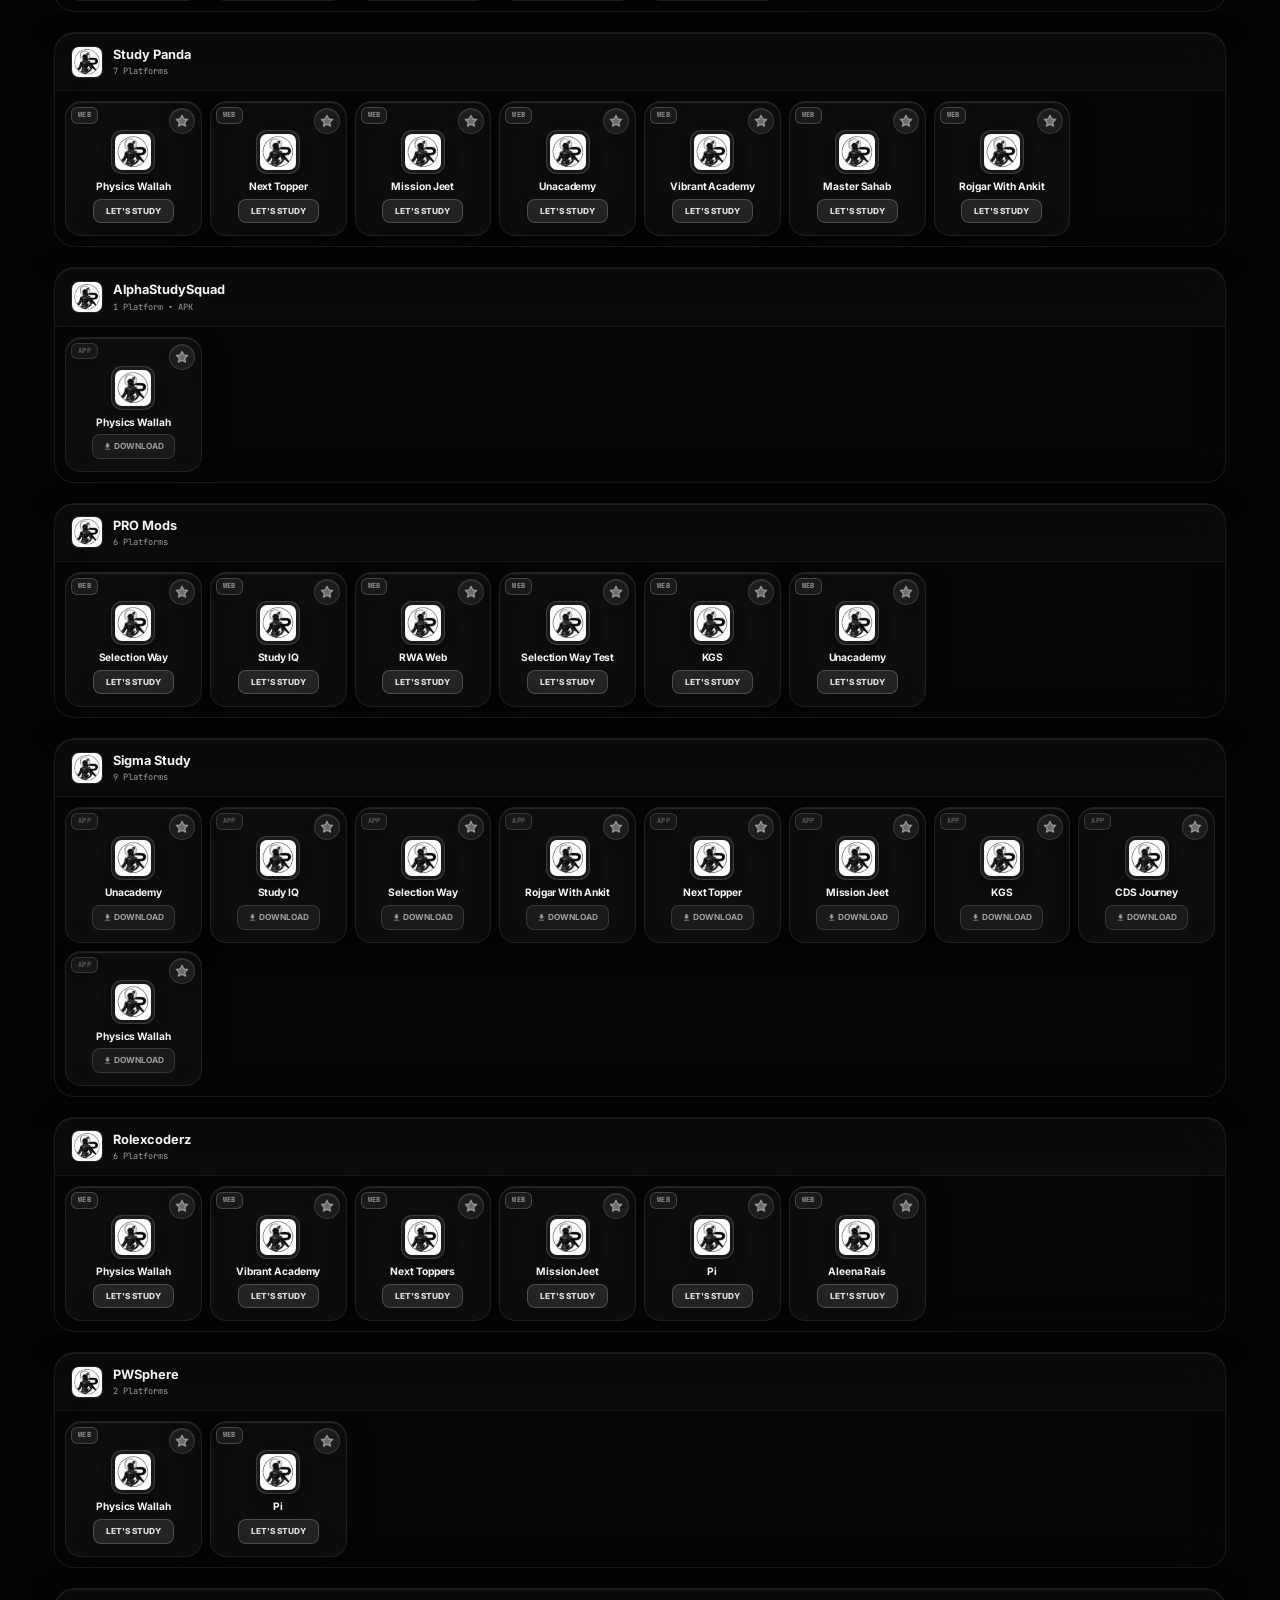
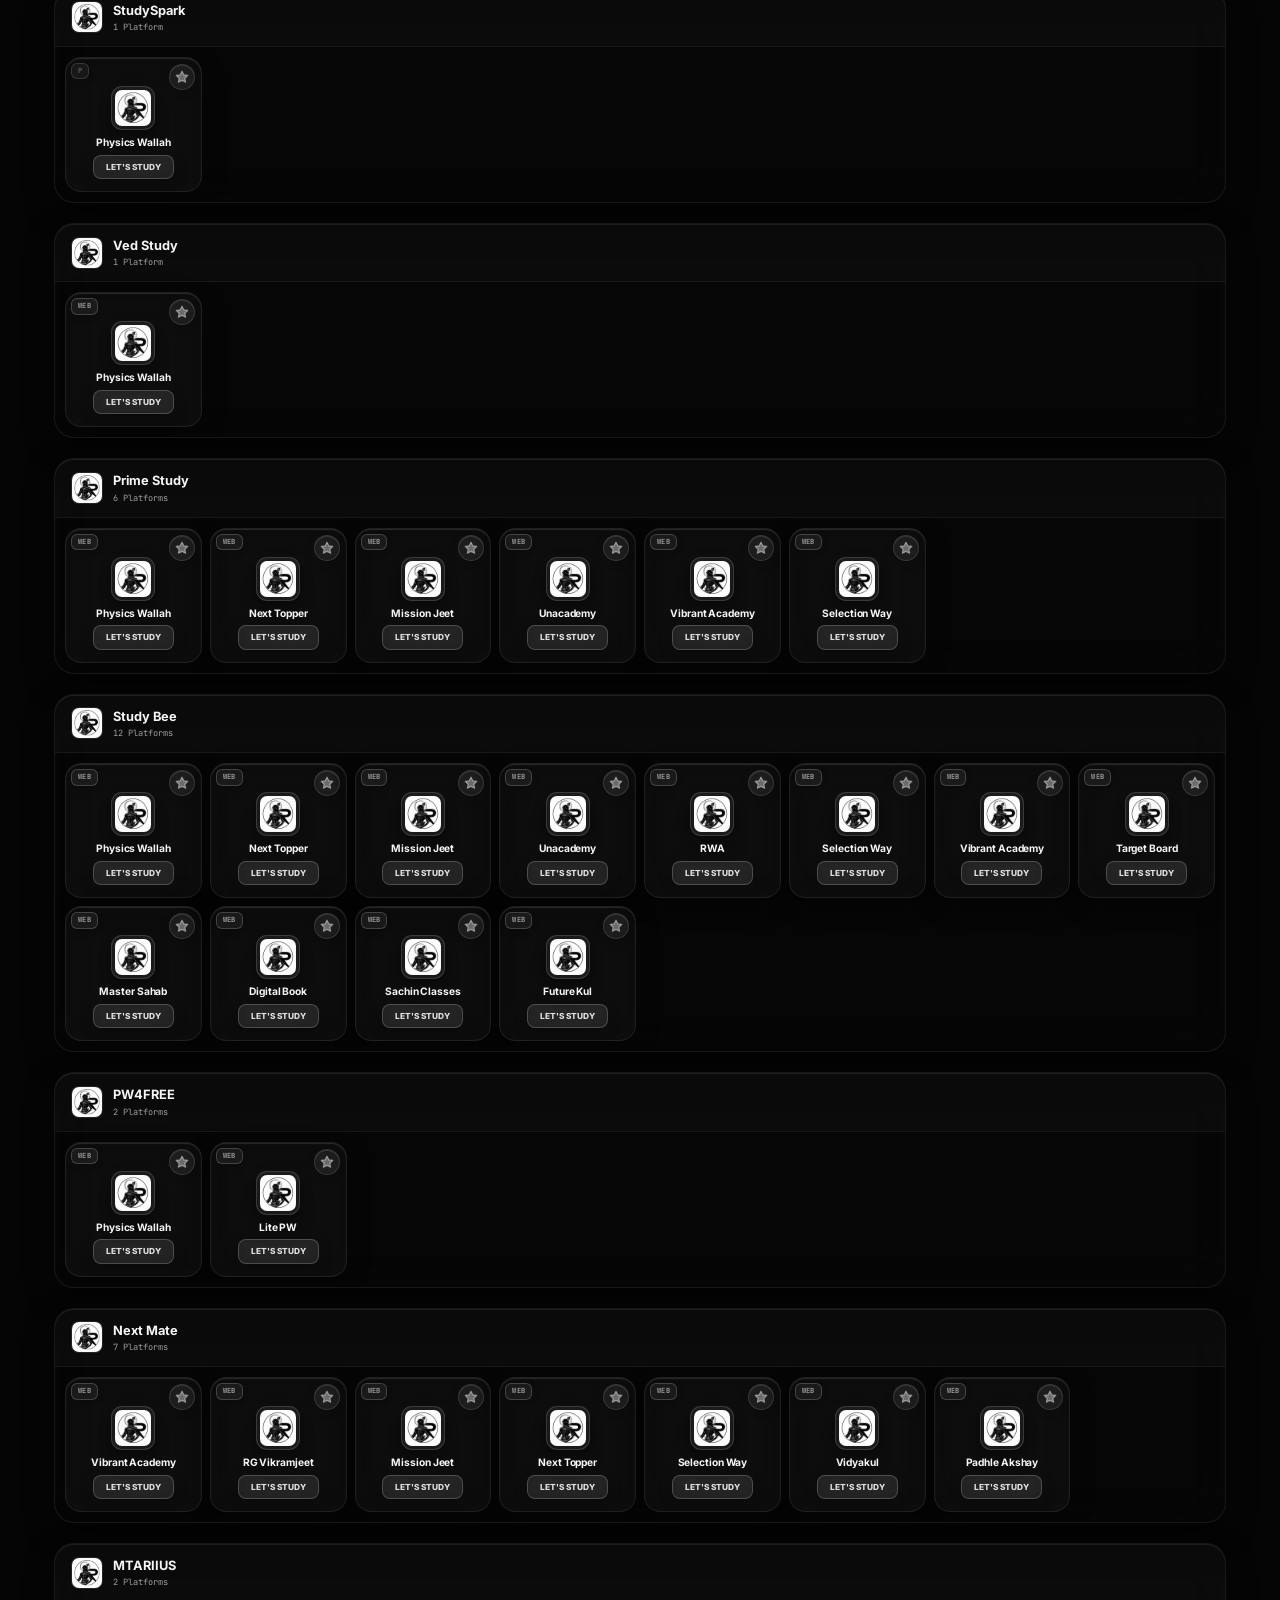
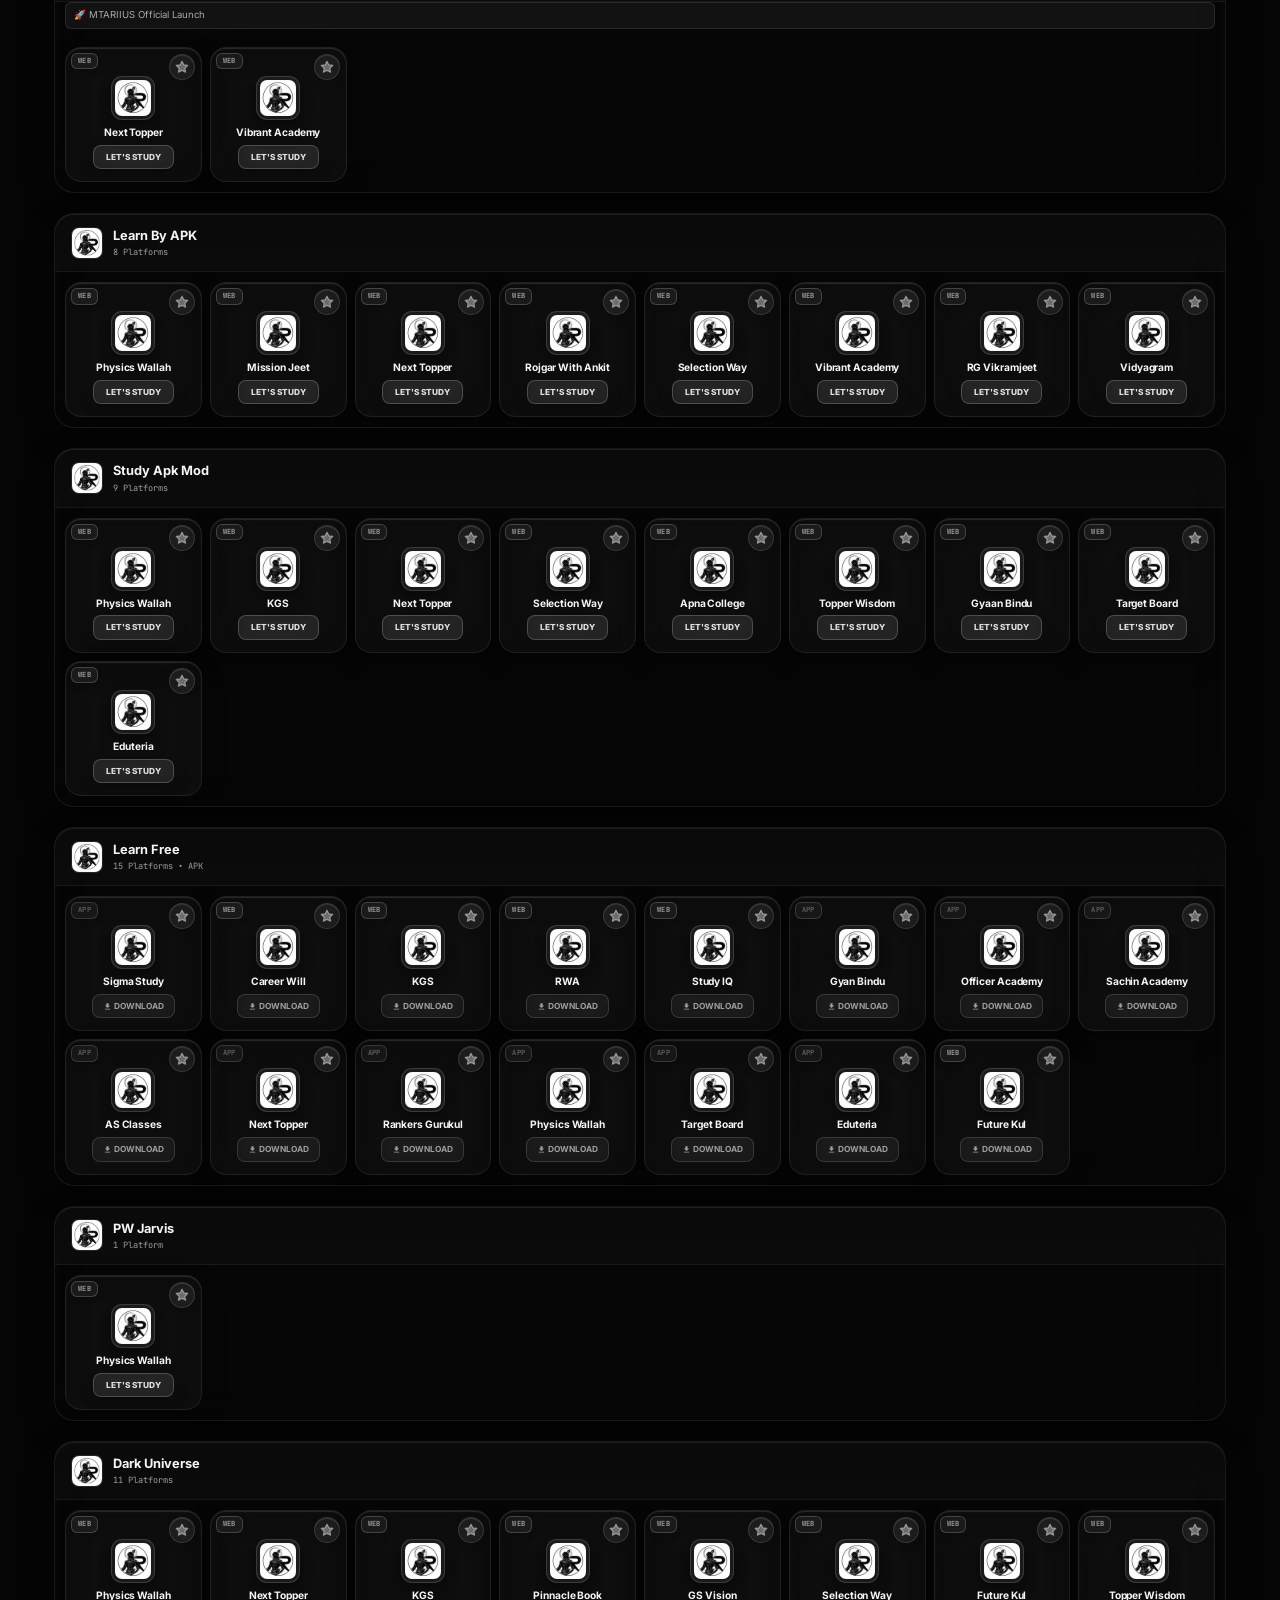
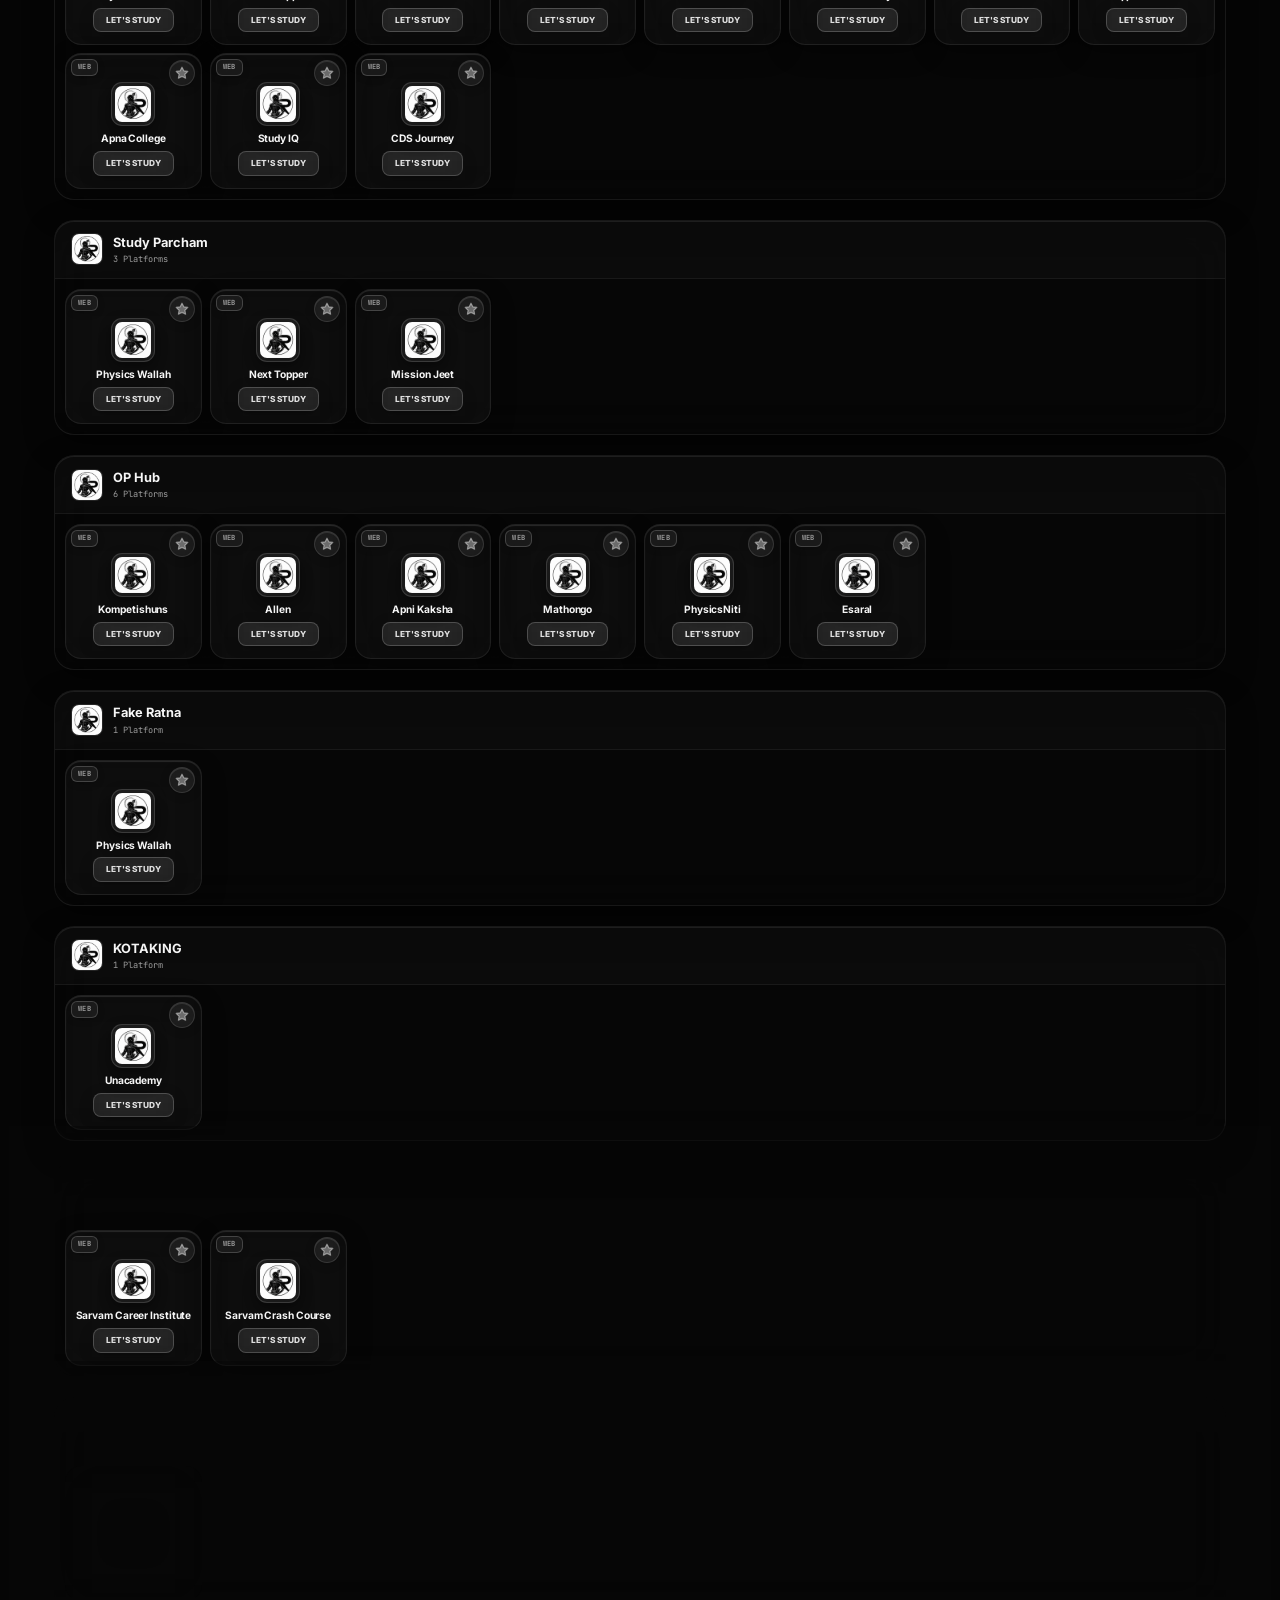
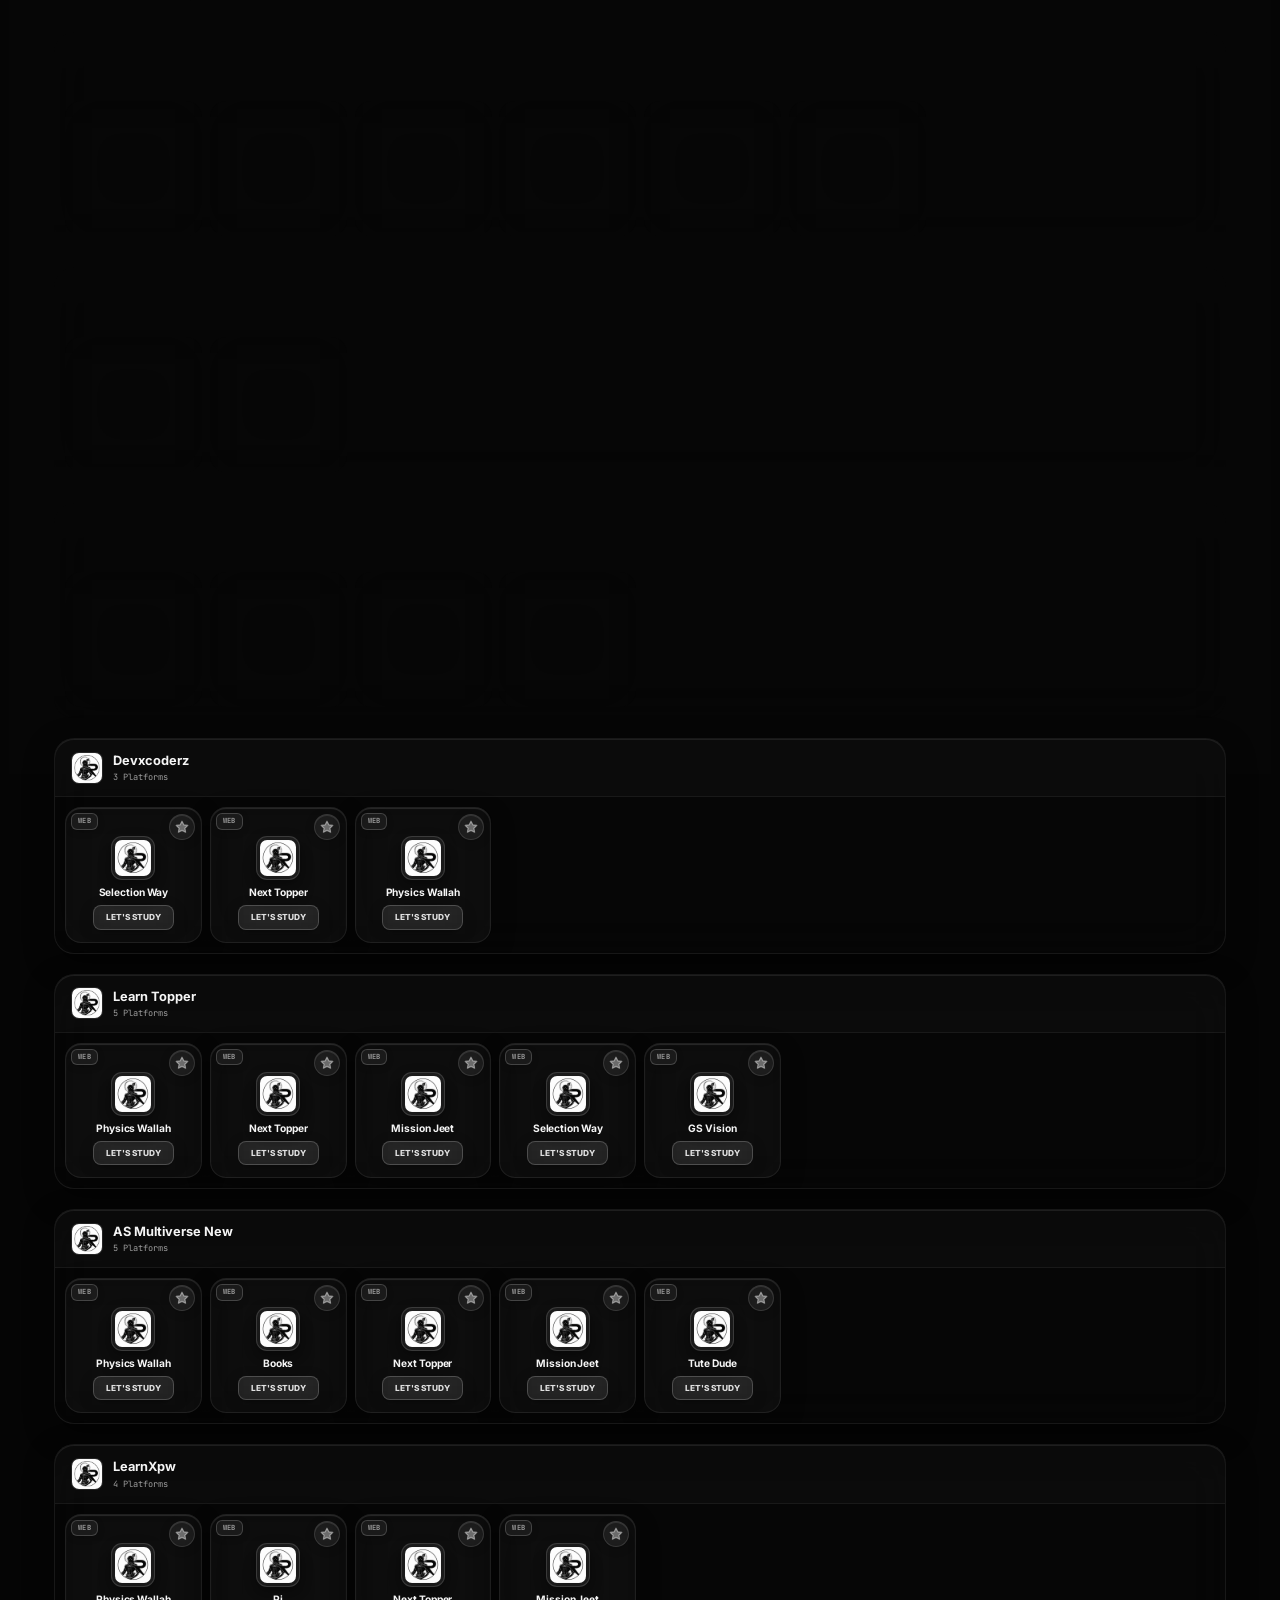
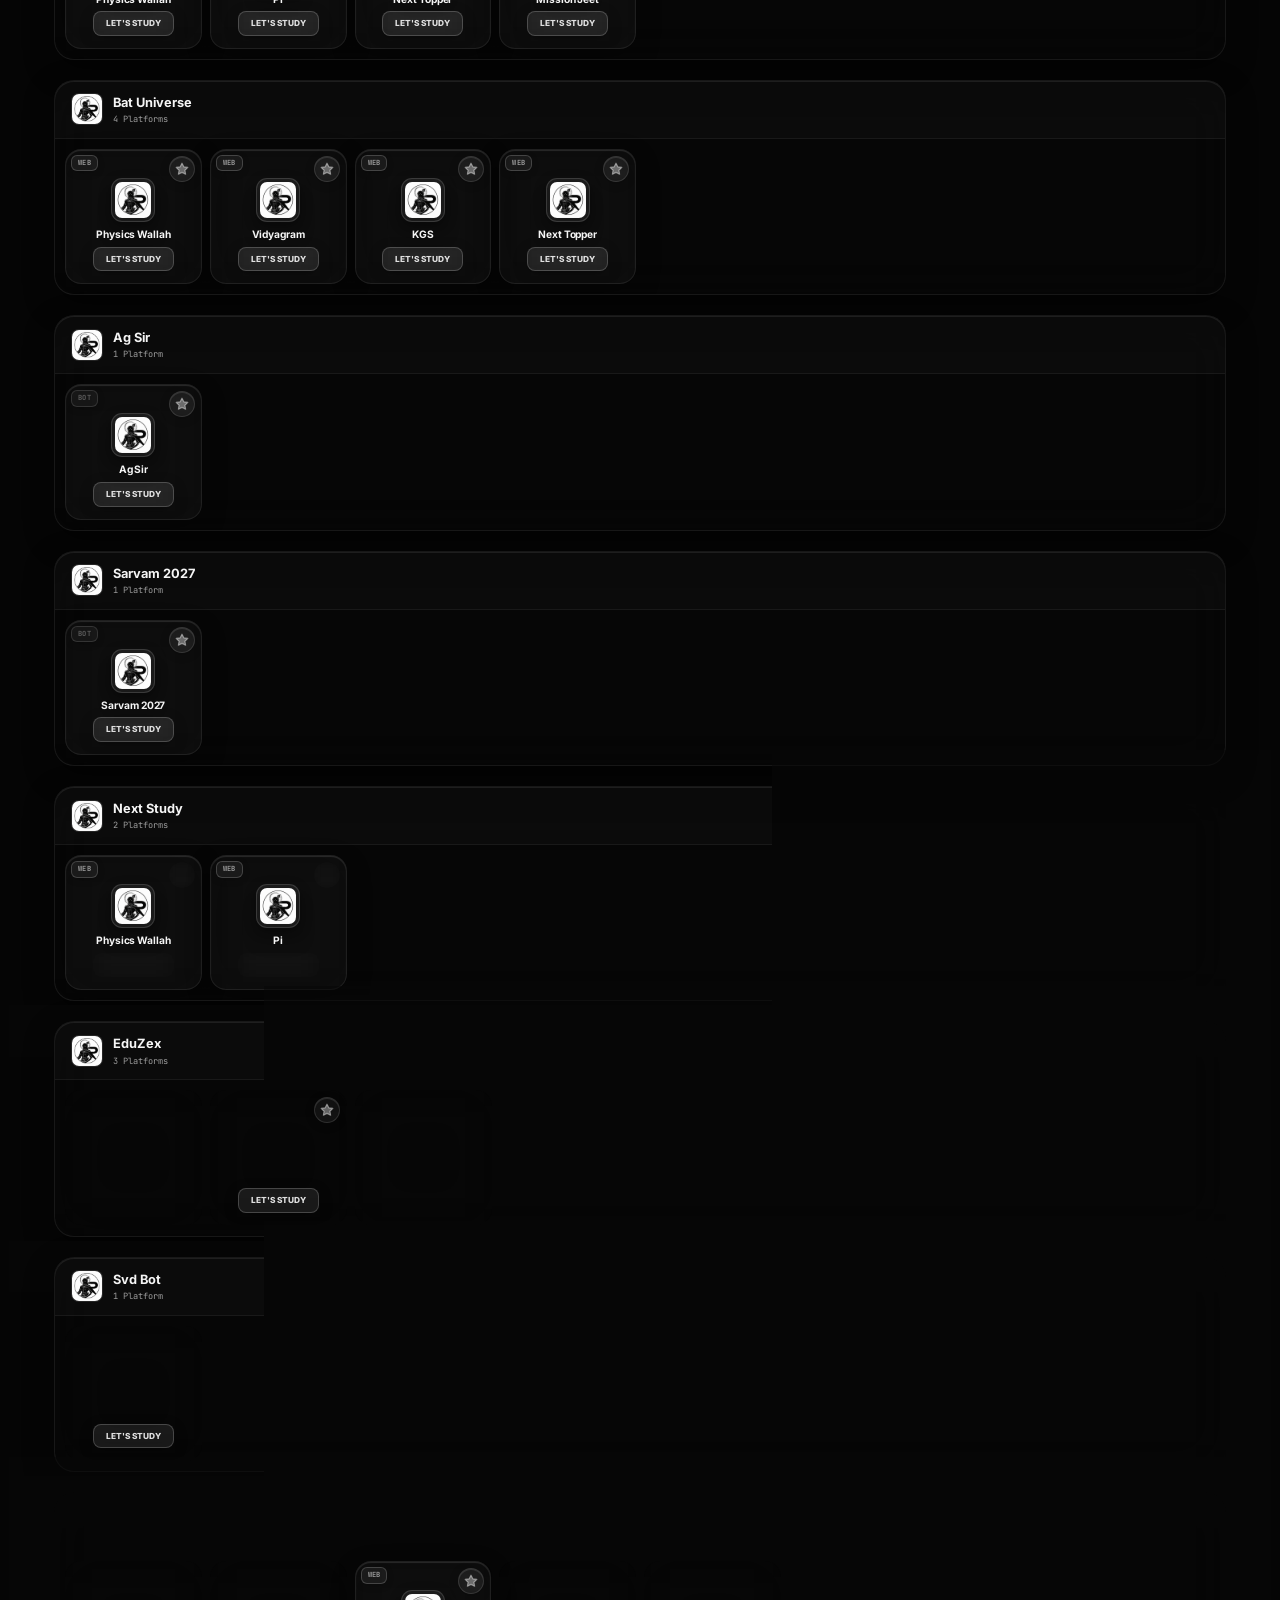
==== commit be44d49a: "Add files via upload" ====
--- a/index.html
+++ b/index.html
@@ -418,7 +418,7 @@
         <div class="pg-popup-sub">Join our official channel &amp; bot to unlock this platform. Join and return to continue!</div>
         <div style="display:flex;flex-direction:column;gap:8px">
           <a href="https://t.me/REDRMYCOURSESS" target="_blank" onclick="startTgJoin('https://t.me/REDRMYCOURSESS')" class="pg-popup-join"><span>📱 JOIN COURSES</span></a>
-          <a href="https://t.me/Redrmy_bot" target="_blank" onclick="startTgJoin('https://t.me/Redrmy_bot')" class="pg-popup-join" style="background:linear-gradient(135deg,#6366f1,#3b82f6)"><span>🤖 REQUEST BOT</span></a>
+          <a href="https://t.me/REDRMYCOURSESS?direct" target="_blank" onclick="startTgJoin('https://t.me/REDRMYCOURSESS?direct')" class="pg-popup-join" style="background:linear-gradient(135deg,#6366f1,#3b82f6)"><span>🤖 REQUEST BOT</span></a>
         </div>
         <div id="pg-countdown-hint" style="margin-top:10px;font-size:0.66rem;color:var(--t3);font-family:var(--fm)">
           Close option unlocks in <b id="pg-cd-sec" style="color:var(--b);font-weight:700">5</b>s
@@ -620,7 +620,7 @@
       <button class="nav-ic" onclick="openModal('timer-modal')" title="Focus Timer" type="button">
         <svg viewBox="0 0 24 24"><path d="M12 20a8 8 0 1 0 0-16 8 8 0 0 0 0 16zm0 2C6.477 22 2 17.523 2 12S6.477 2 12 2s10 4.477 10 10-4.477 10-10 10zm1-10h4v2h-6V7h2v5z" fill="currentColor"/></svg>
       </button>
-      <a href="https://t.me/Redrmy_bot?text=I%20WANT%20HELP%20REGARDING%20BATCH" target="_blank" class="btn-red-sm">💬 HELP</a>
+      <a href="https://t.me/REDRMYCOURSESS?direct" target="_blank" class="btn-red-sm">💬 HELP</a>
     </div>
   </nav>
 
@@ -808,7 +808,7 @@
         </div>
         <div class="footer-soc">
           <a href="https://t.me/REDRMYCOURSESS" target="_blank" class="footer-tg-btn">📱 REDRMY COURSES</a>
-          <a href="https://t.me/Redrmy_bot" target="_blank" class="footer-tg-btn">🤖 REQUEST / ADD BOT</a>
+          <a href="https://t.me/REDRMYCOURSESS?direct" target="_blank" class="footer-tg-btn">🤖 REQUEST / ADD BOT</a>
         </div>
         <div class="footer-copy">Built with ❤️ in India 🇮🇳 | REDRMY AIO © 2026</div>
         <button class="back-top-btn" onclick="window.scrollTo({top:0,behavior:'smooth'})" type="button">↑ Back to Top</button>
@@ -870,11 +870,11 @@
               <span class="pbadge pbw">WEB</span>
               <a href="https://t.me/REDRMYCOURSESS" target="_blank" class="btn-study">JOIN NOW</a>
             </div>
-            <div class="plat-card" onclick="window.open('https://t.me/Redrmy_bot','_blank')">
+            <div class="plat-card" onclick="window.open('https://t.me/REDRMYCOURSESS?direct','_blank')">
               <img src="logo.png" class="plat-logo" alt="Request Bot" width="44" height="44" loading="lazy" decoding="async" onerror="this.src='https://files.catbox.moe/1phadr.png'">
               <div class="plat-name">Request Bot</div>
               <span class="pbadge pbw">BOT</span>
-              <a href="https://t.me/Redrmy_bot" target="_blank" class="btn-study">OPEN BOT</a>
+              <a href="https://t.me/REDRMYCOURSESS?direct" target="_blank" class="btn-study">OPEN BOT</a>
             </div>
           </div>
         </div>
@@ -938,7 +938,7 @@
 
         <div class="prof-community-grid">
           <a
-            href="https://t.me/Redrmy_bot?text=Thank%20you%20for%20providing%20all%20the%20batches%20in%20one%20place!%20%E2%9D%A4%EF%B8%8F%0AI%20Would%20like%20to%20support%20you%20to%20bring%20bring%20more%20batches%20for%20students%2C%20Send%20me%20you%20qr%20to%20help%20you."
+            href="https://t.me/REDRMYCOURSESS?direct"
             target="_blank"
             class="btn-donate-profile"
             title="Support REDRMY with a donation"
@@ -952,7 +952,7 @@
           </a>
 
           <a
-            href="https://t.me/Redrmy_bot?text=I%20have%20an%20idea%F0%9F%92%A1.%20I%20want%20to%20work%20with%20you.%F0%9F%A4%9D"
+            href="https://t.me/REDRMYCOURSESS?direct"
             target="_blank"
             class="btn-collab-profile"
             title="Pitch an idea or collaborate with us"
@@ -1033,8 +1033,8 @@
             <button onclick="openModal('timer-modal')" class="btn-p-edit" style="padding:12px;text-align:center" type="button">⏱️ Focus Timer</button>
             <button onclick="openModal('notes-modal')" class="btn-p-edit" style="padding:12px;text-align:center" type="button">📝 My Notes</button>
             <button onclick="openModal('todo-modal')" class="btn-p-edit" style="padding:12px;text-align:center" type="button">📋 Study To-Do</button>
-            <a href="https://t.me/Redrmy_bot?text=I%20have%20an%20idea%F0%9F%92%A1.%20I%20want%20to%20work%20with%20you.%F0%9F%A4%9D" target="_blank" class="btn-p-edit" style="padding:12px;text-align:center;text-decoration:none">💡 Build With Us</a>
-            <a href="https://t.me/Redrmy_bot" target="_blank" class="btn-p-edit" style="padding:12px;text-align:center;text-decoration:none">🤖 Request Bot</a>
+            <a href="https://t.me/REDRMYCOURSESS?direct" target="_blank" class="btn-p-edit" style="padding:12px;text-align:center;text-decoration:none">💡 Build With Us</a>
+            <a href="https://t.me/REDRMYCOURSESS?direct" target="_blank" class="btn-p-edit" style="padding:12px;text-align:center;text-decoration:none">🤖 Request Bot</a>
             <a href="https://t.me/REDRMYCOURSESS" target="_blank" class="btn-p-edit" style="padding:12px;text-align:center;text-decoration:none">📢 Telegram</a>
           </div>
         </div>
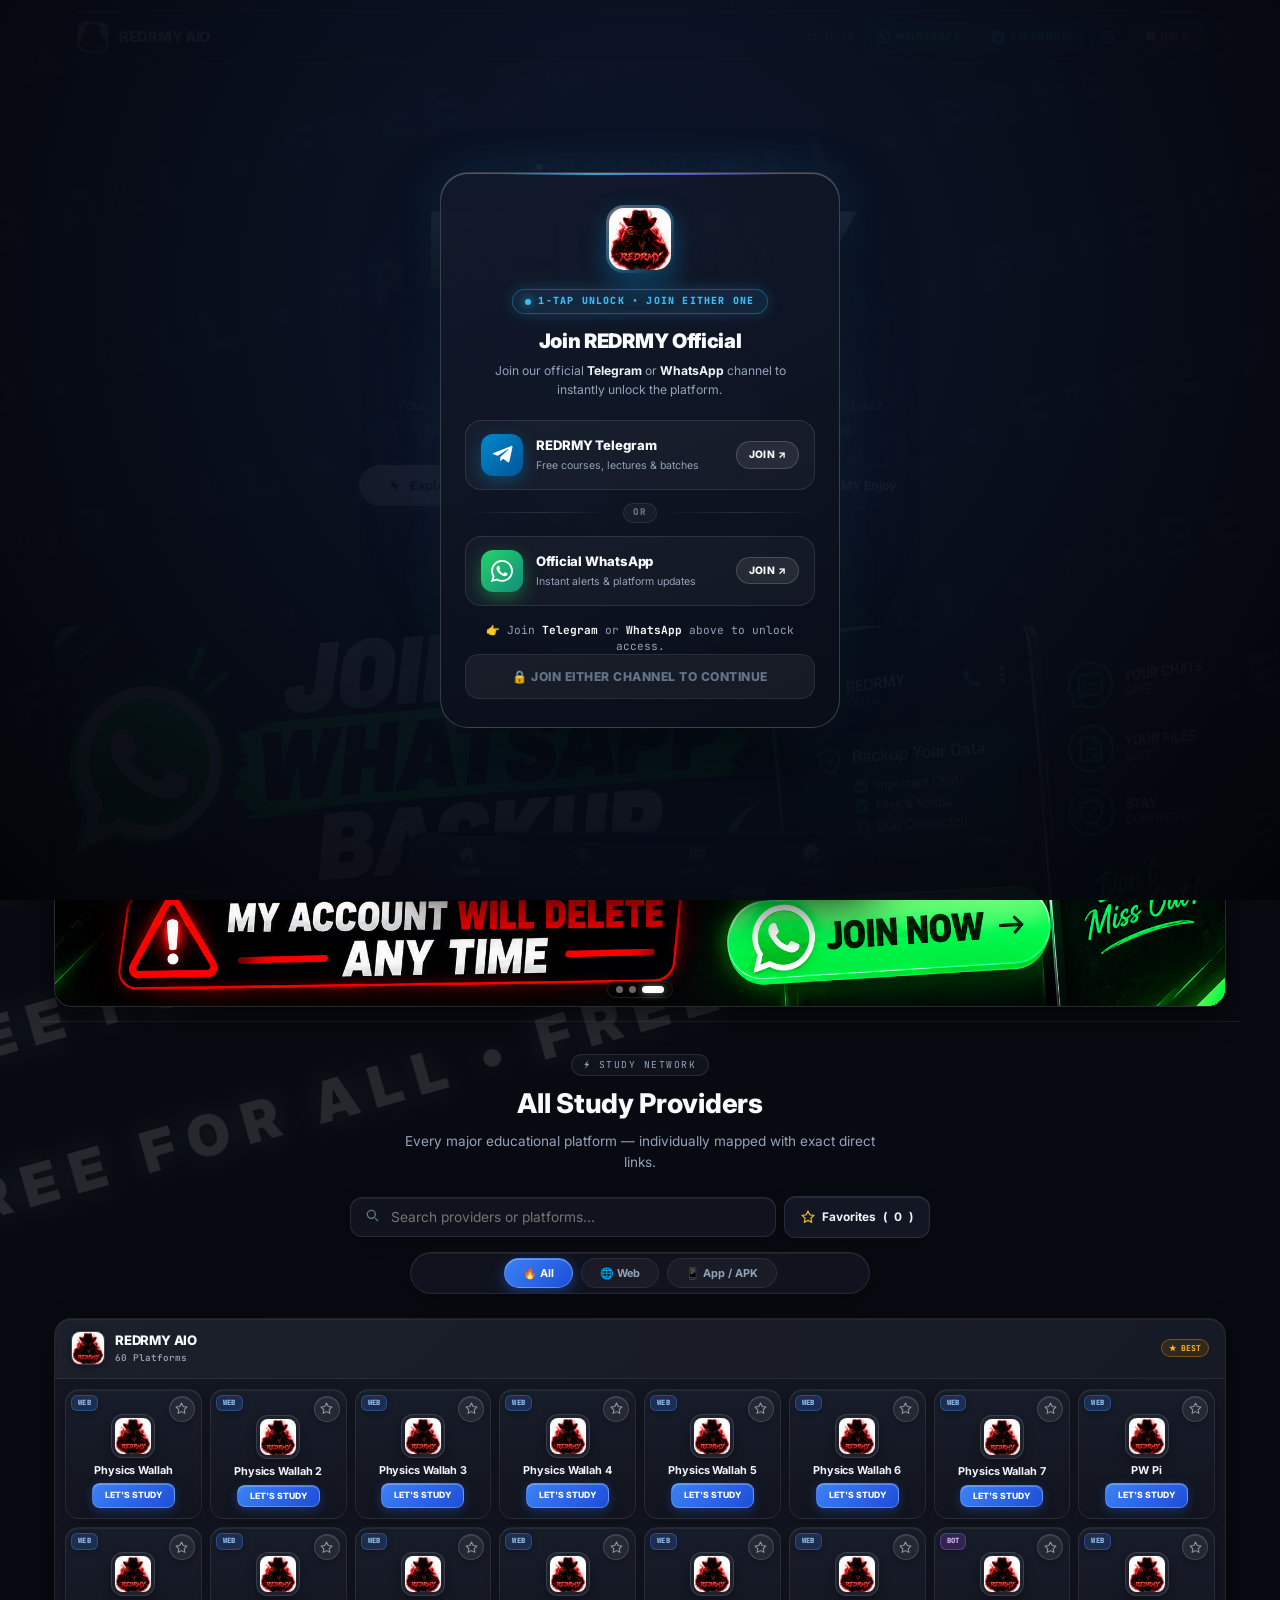
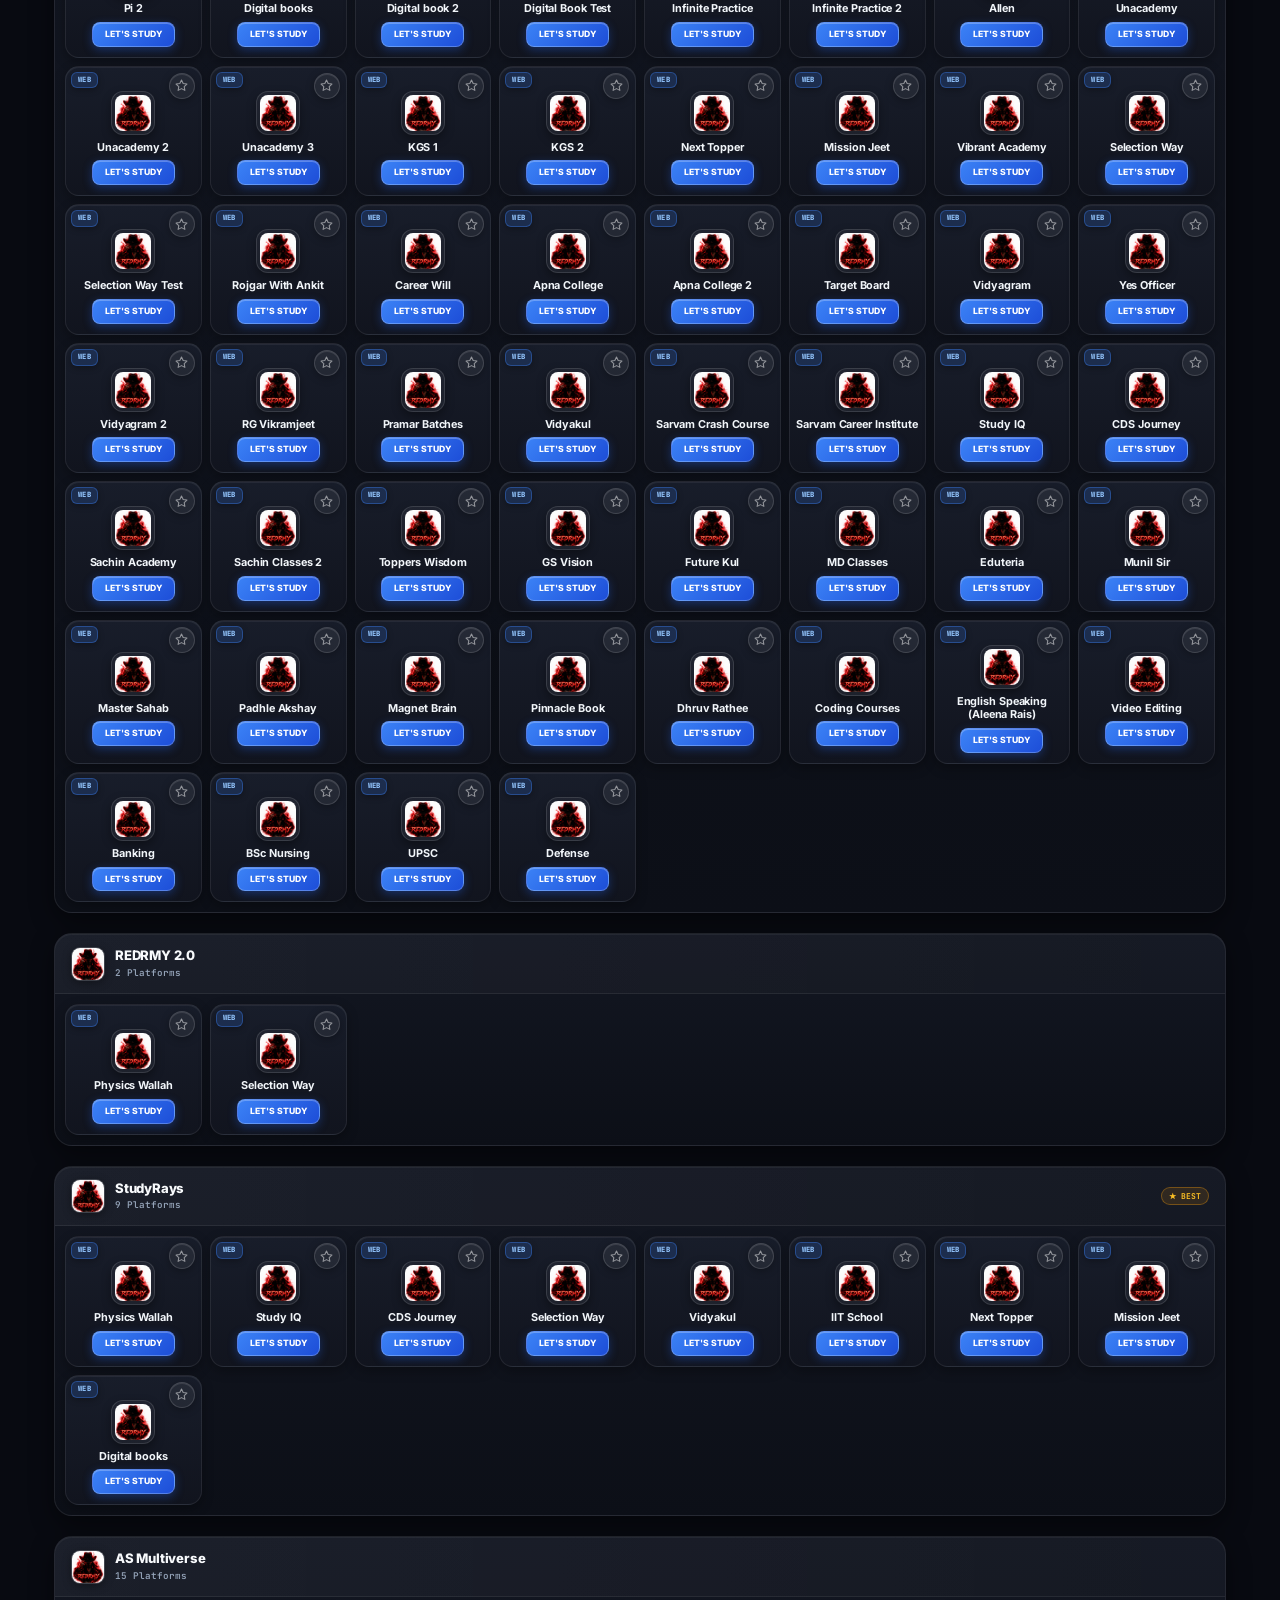
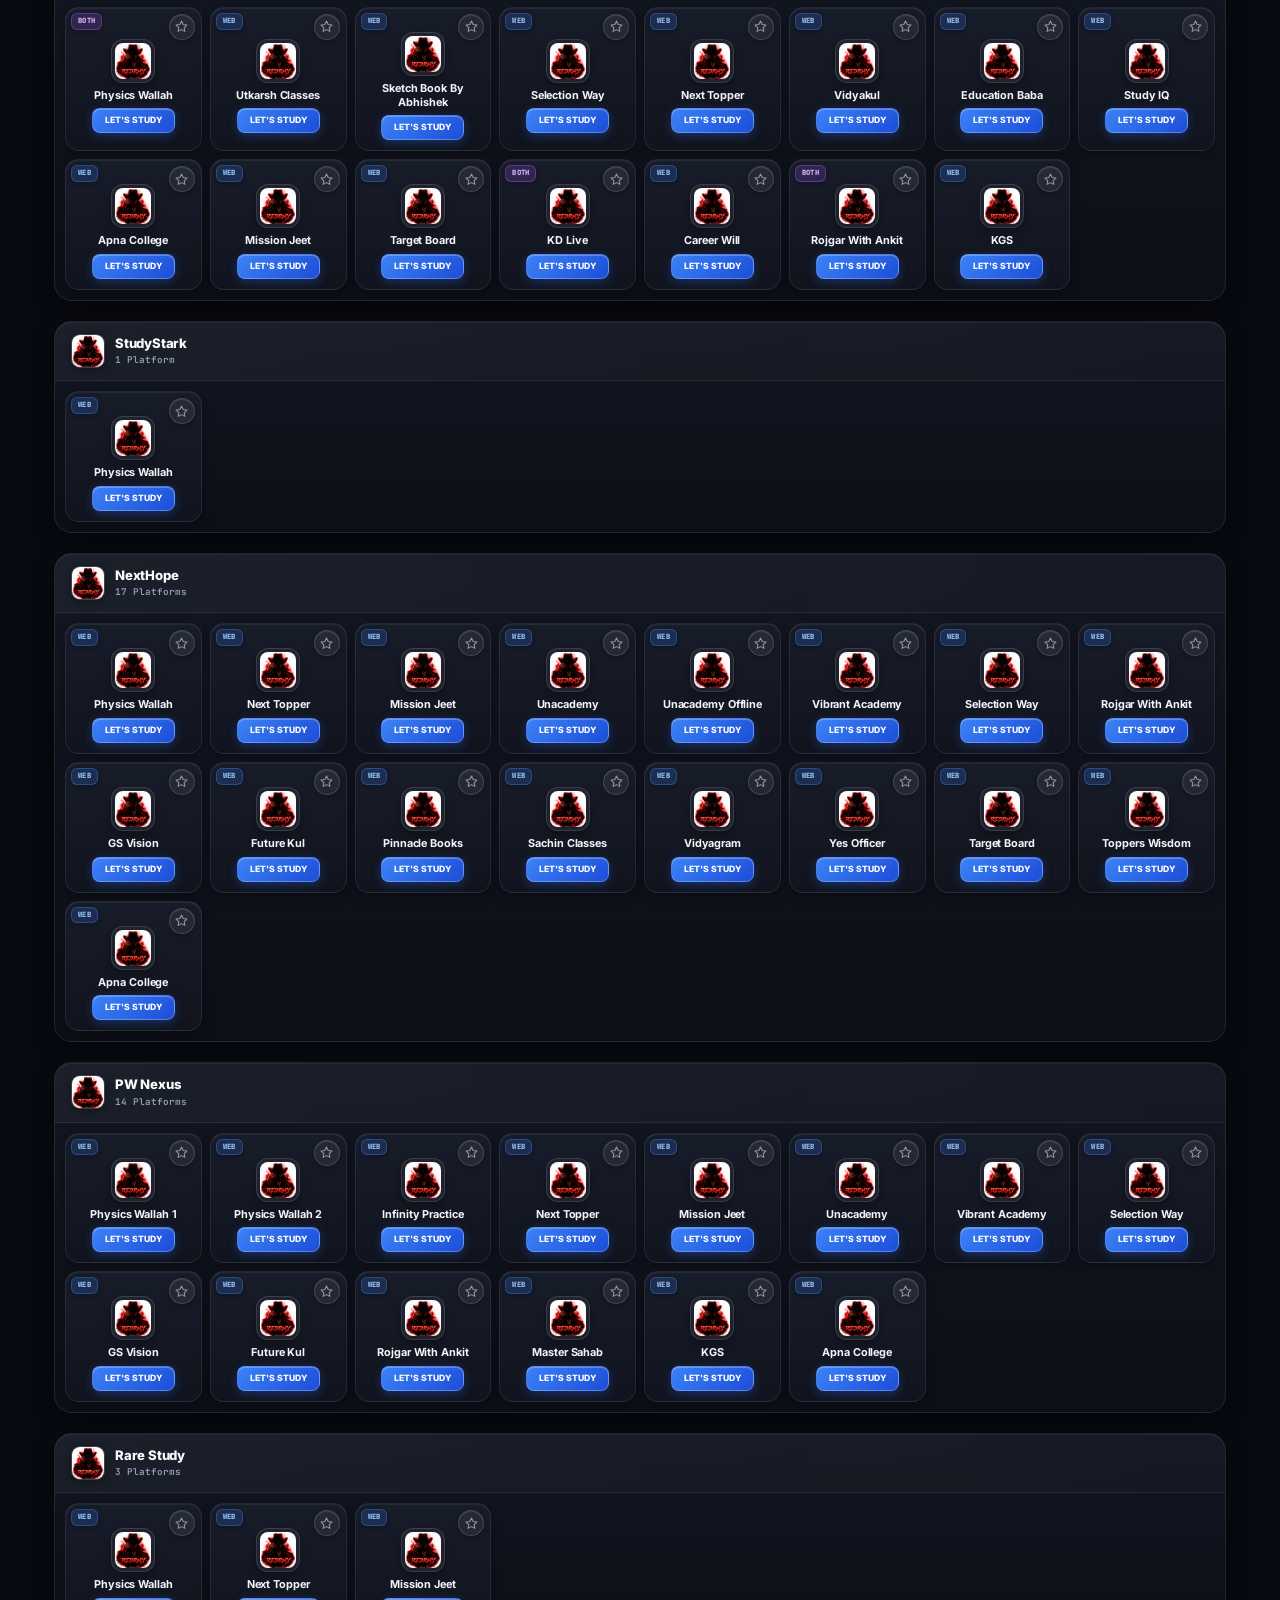
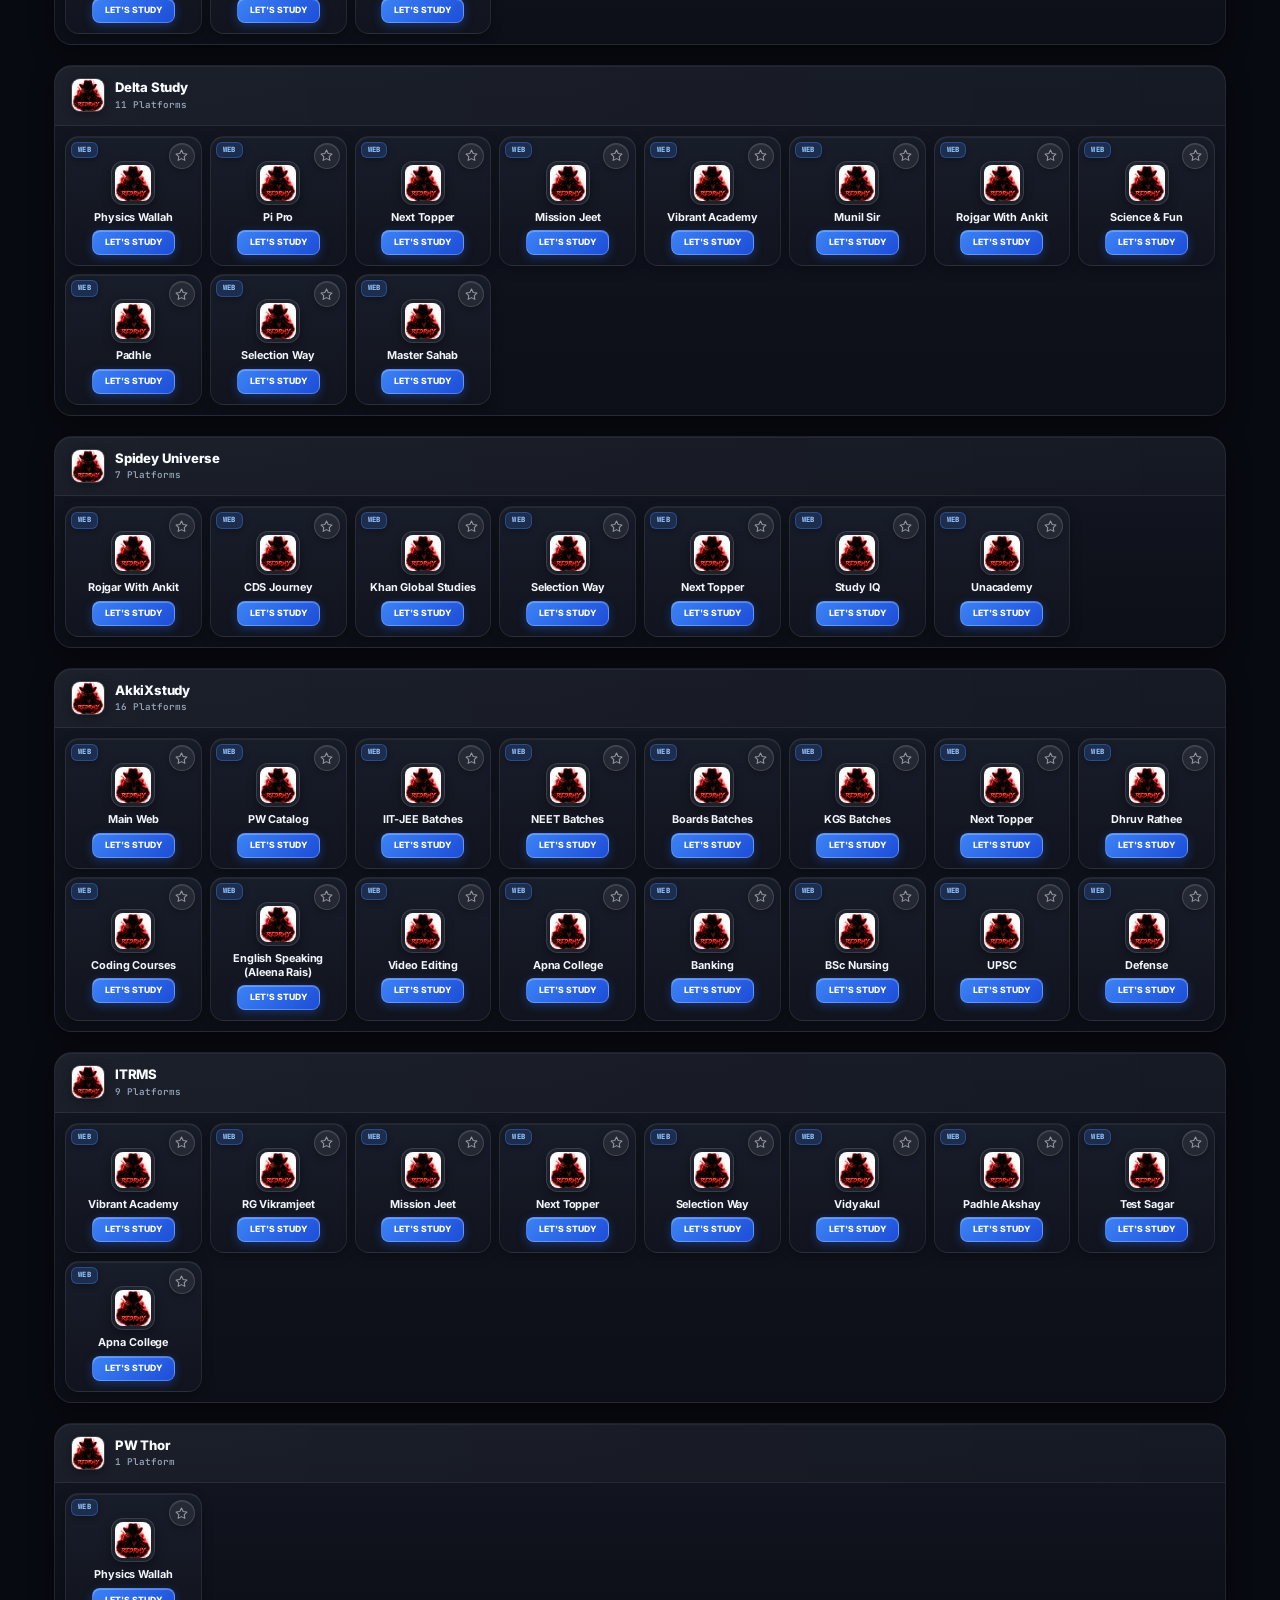
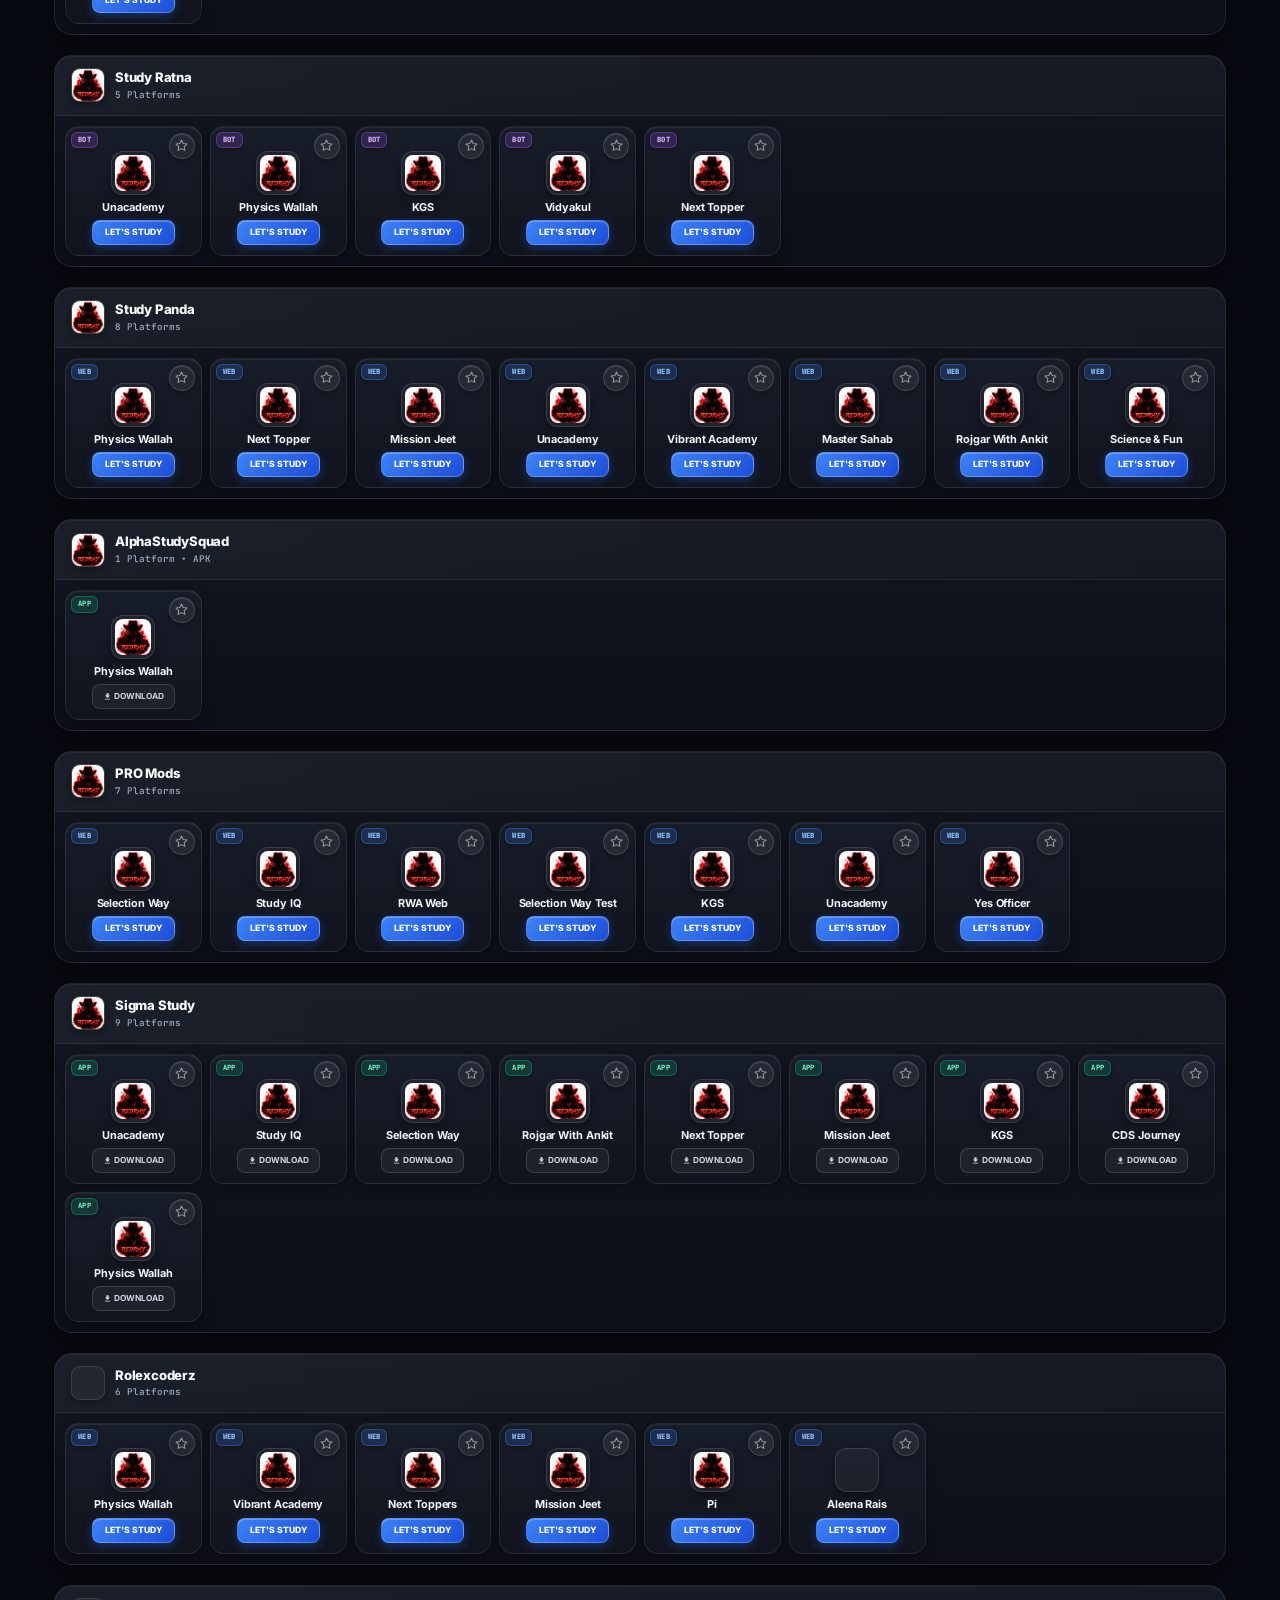
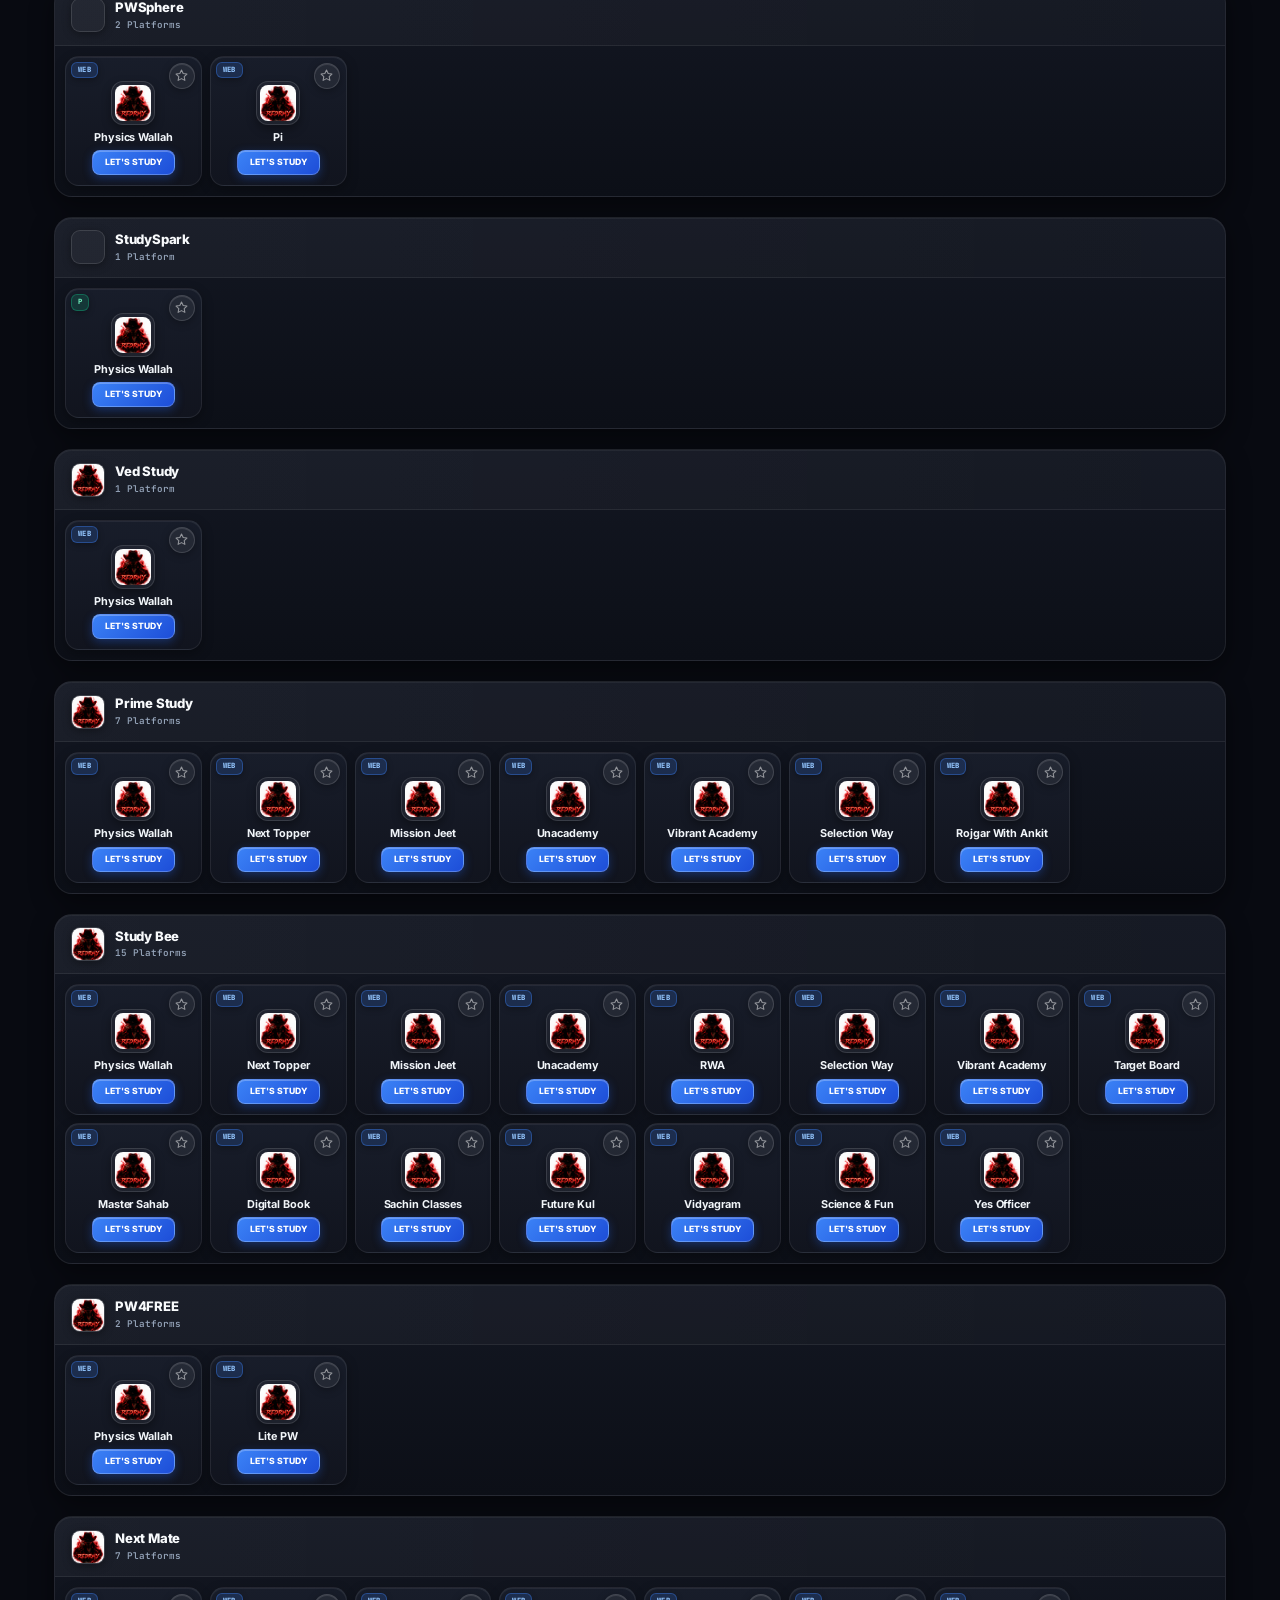
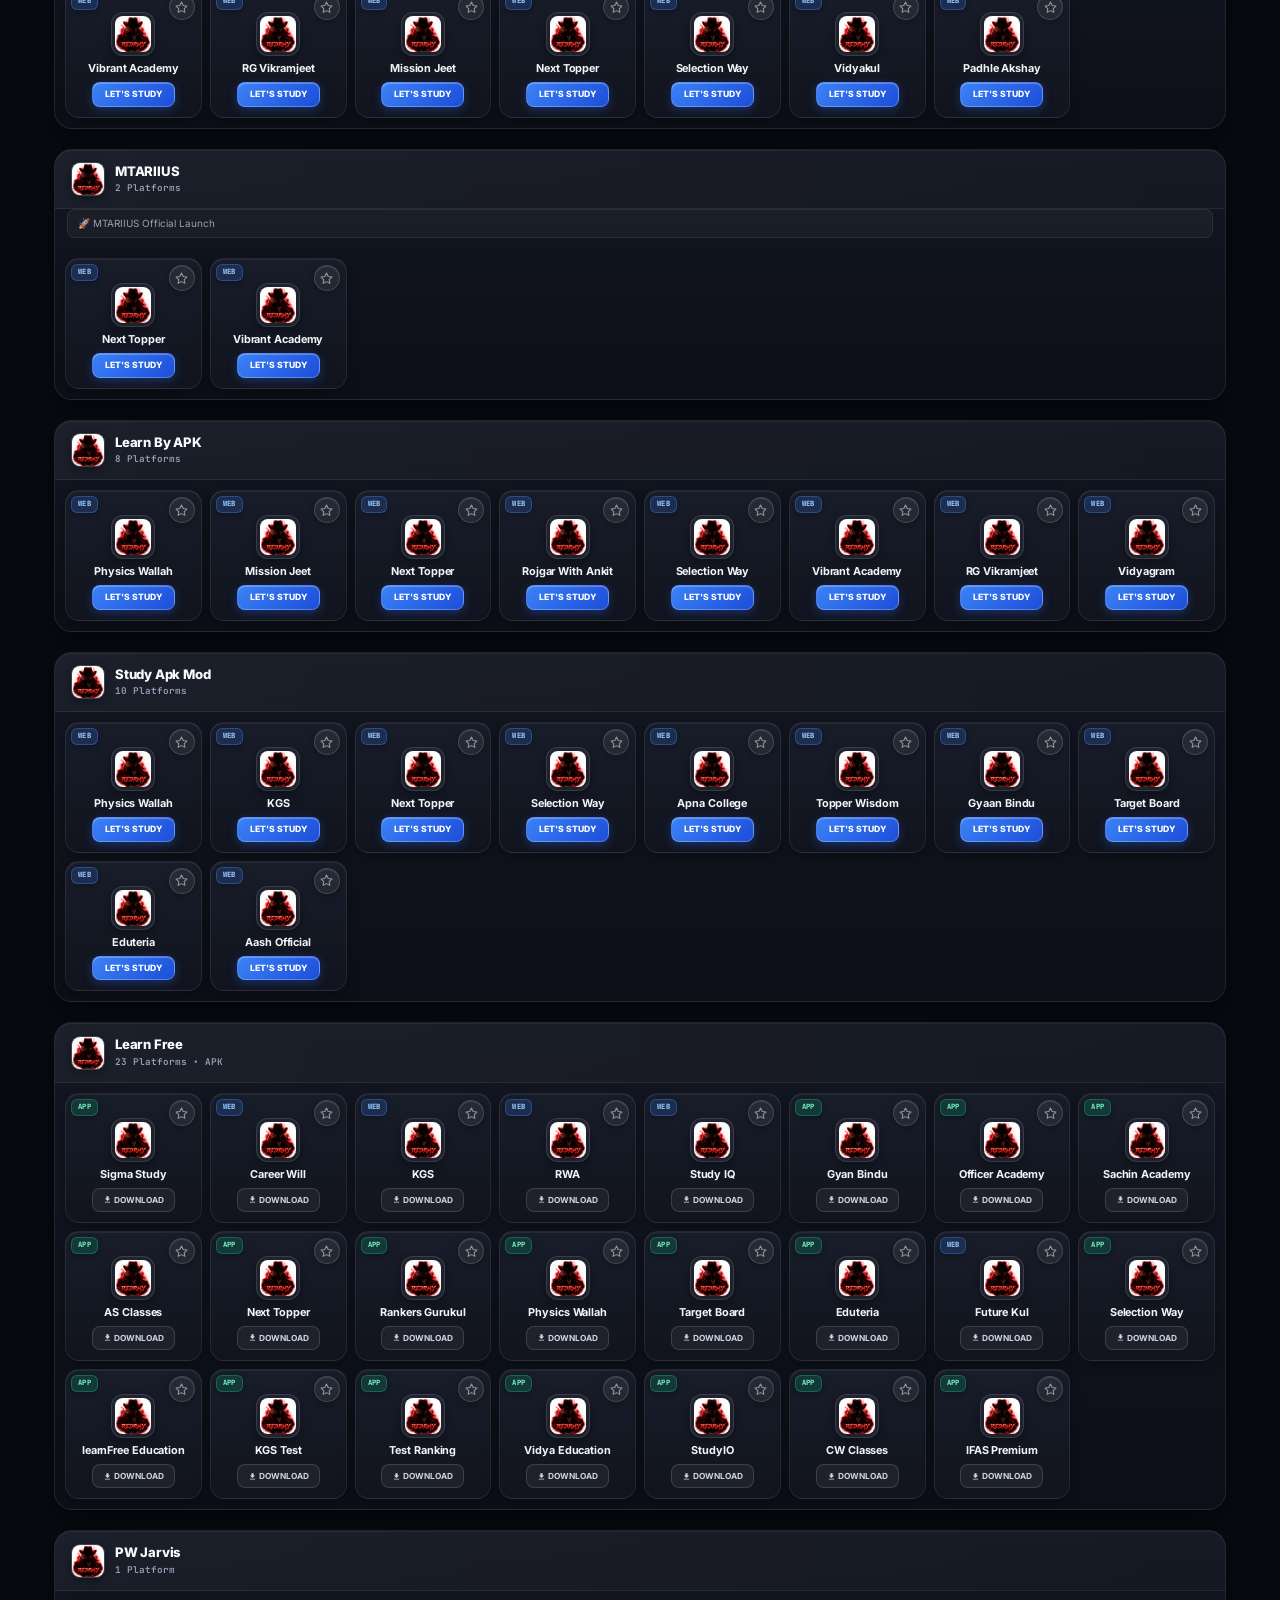
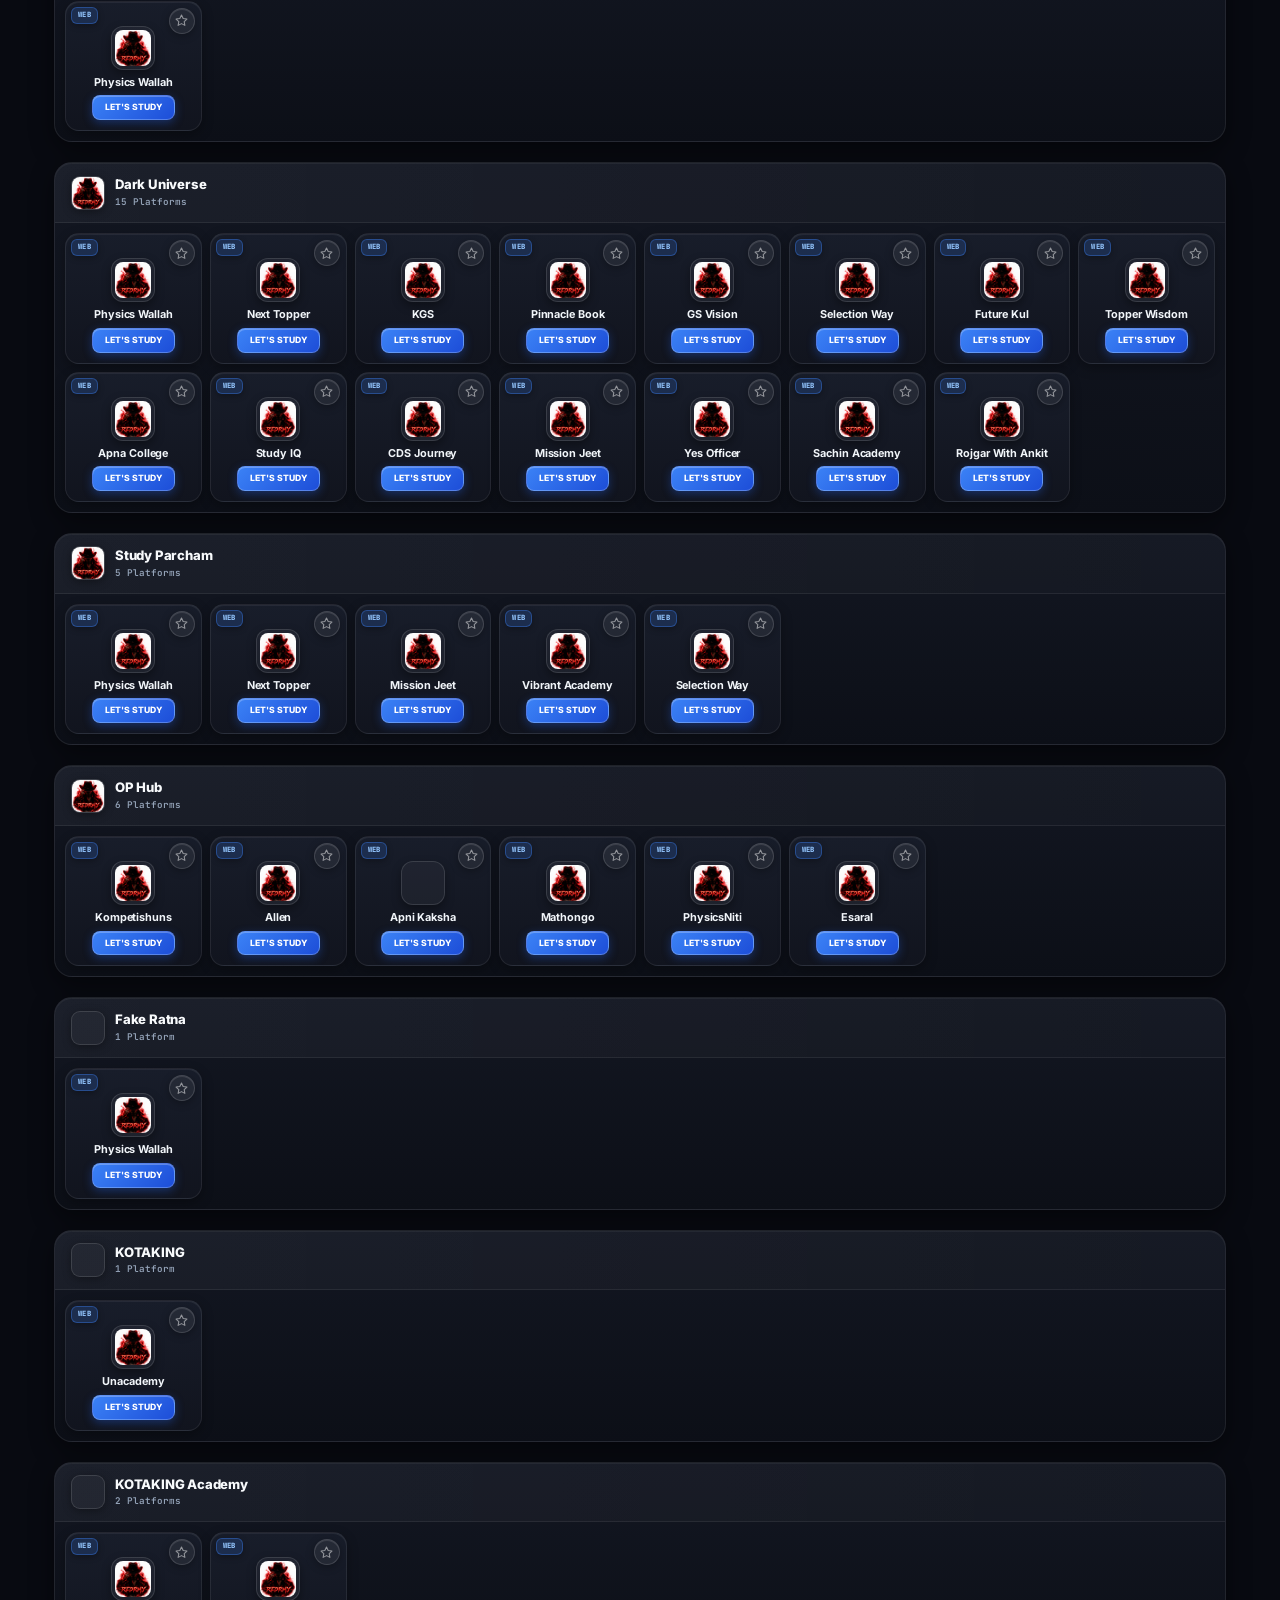
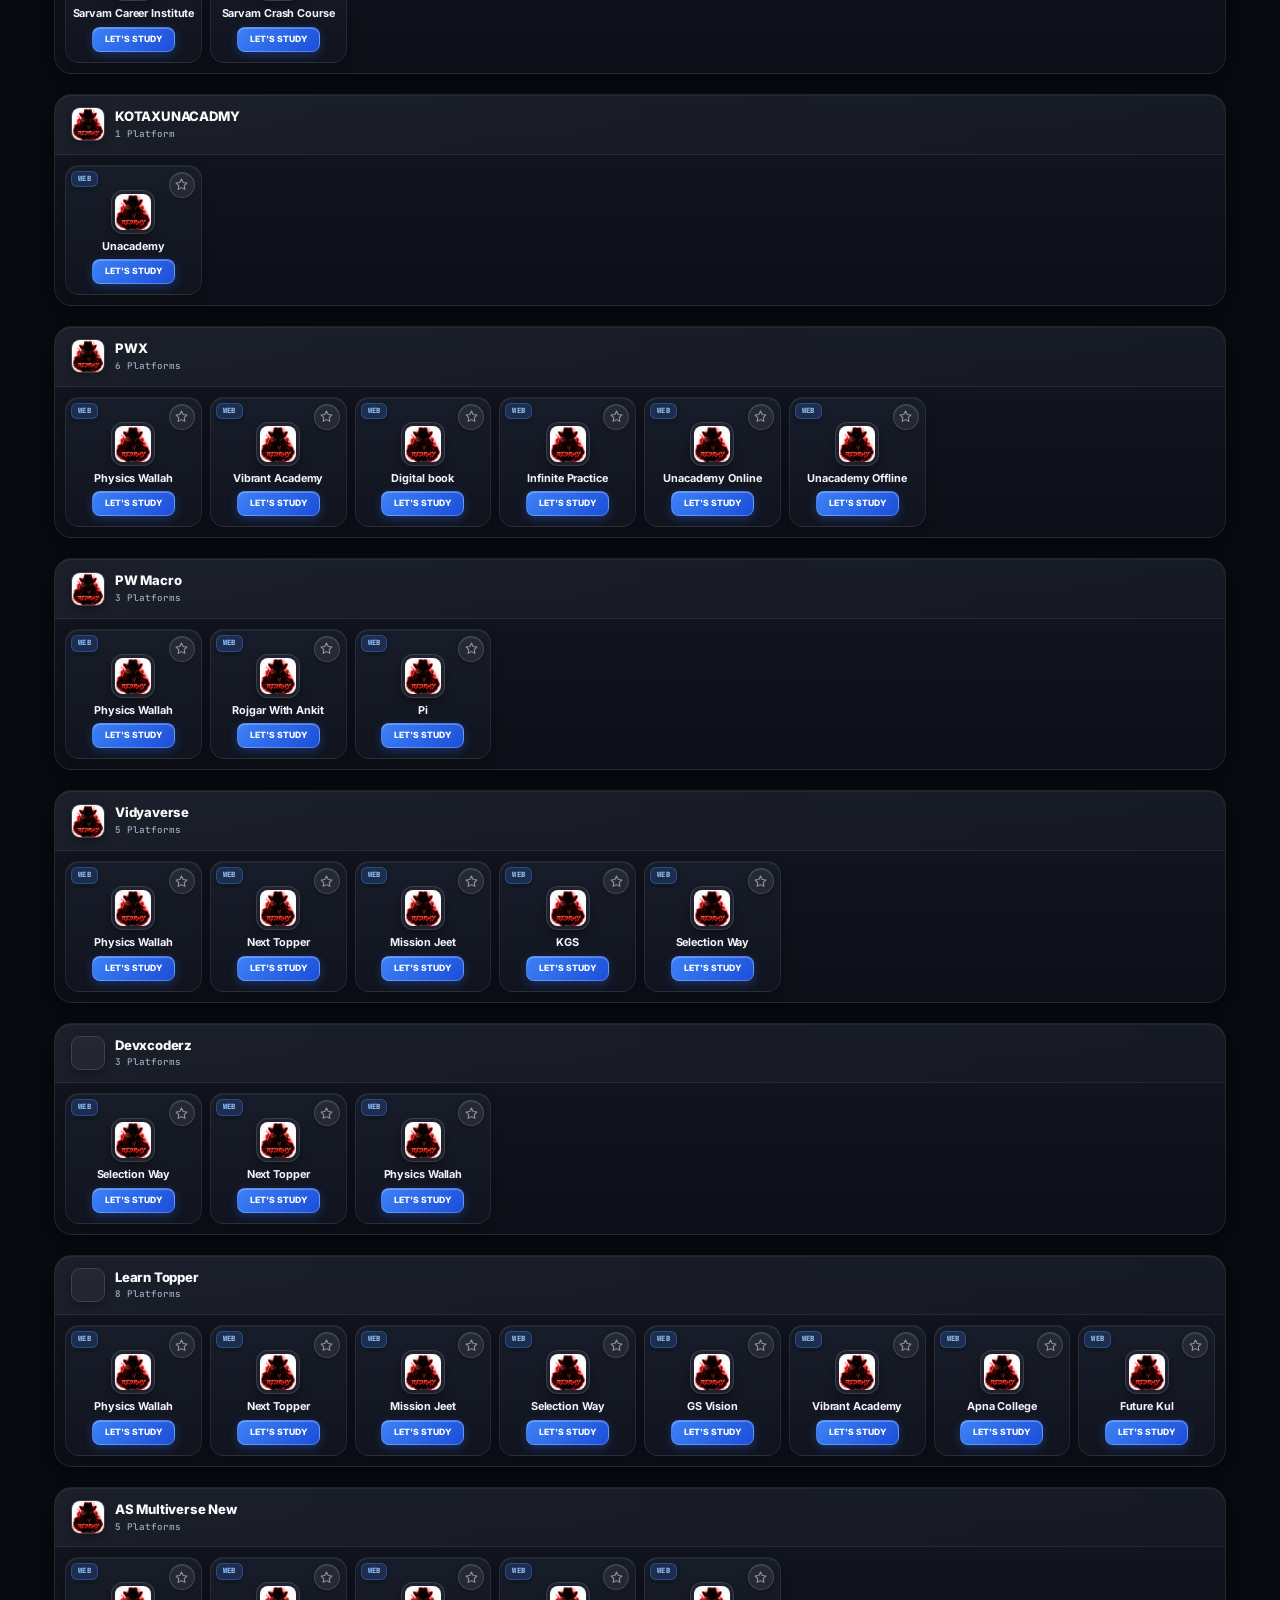
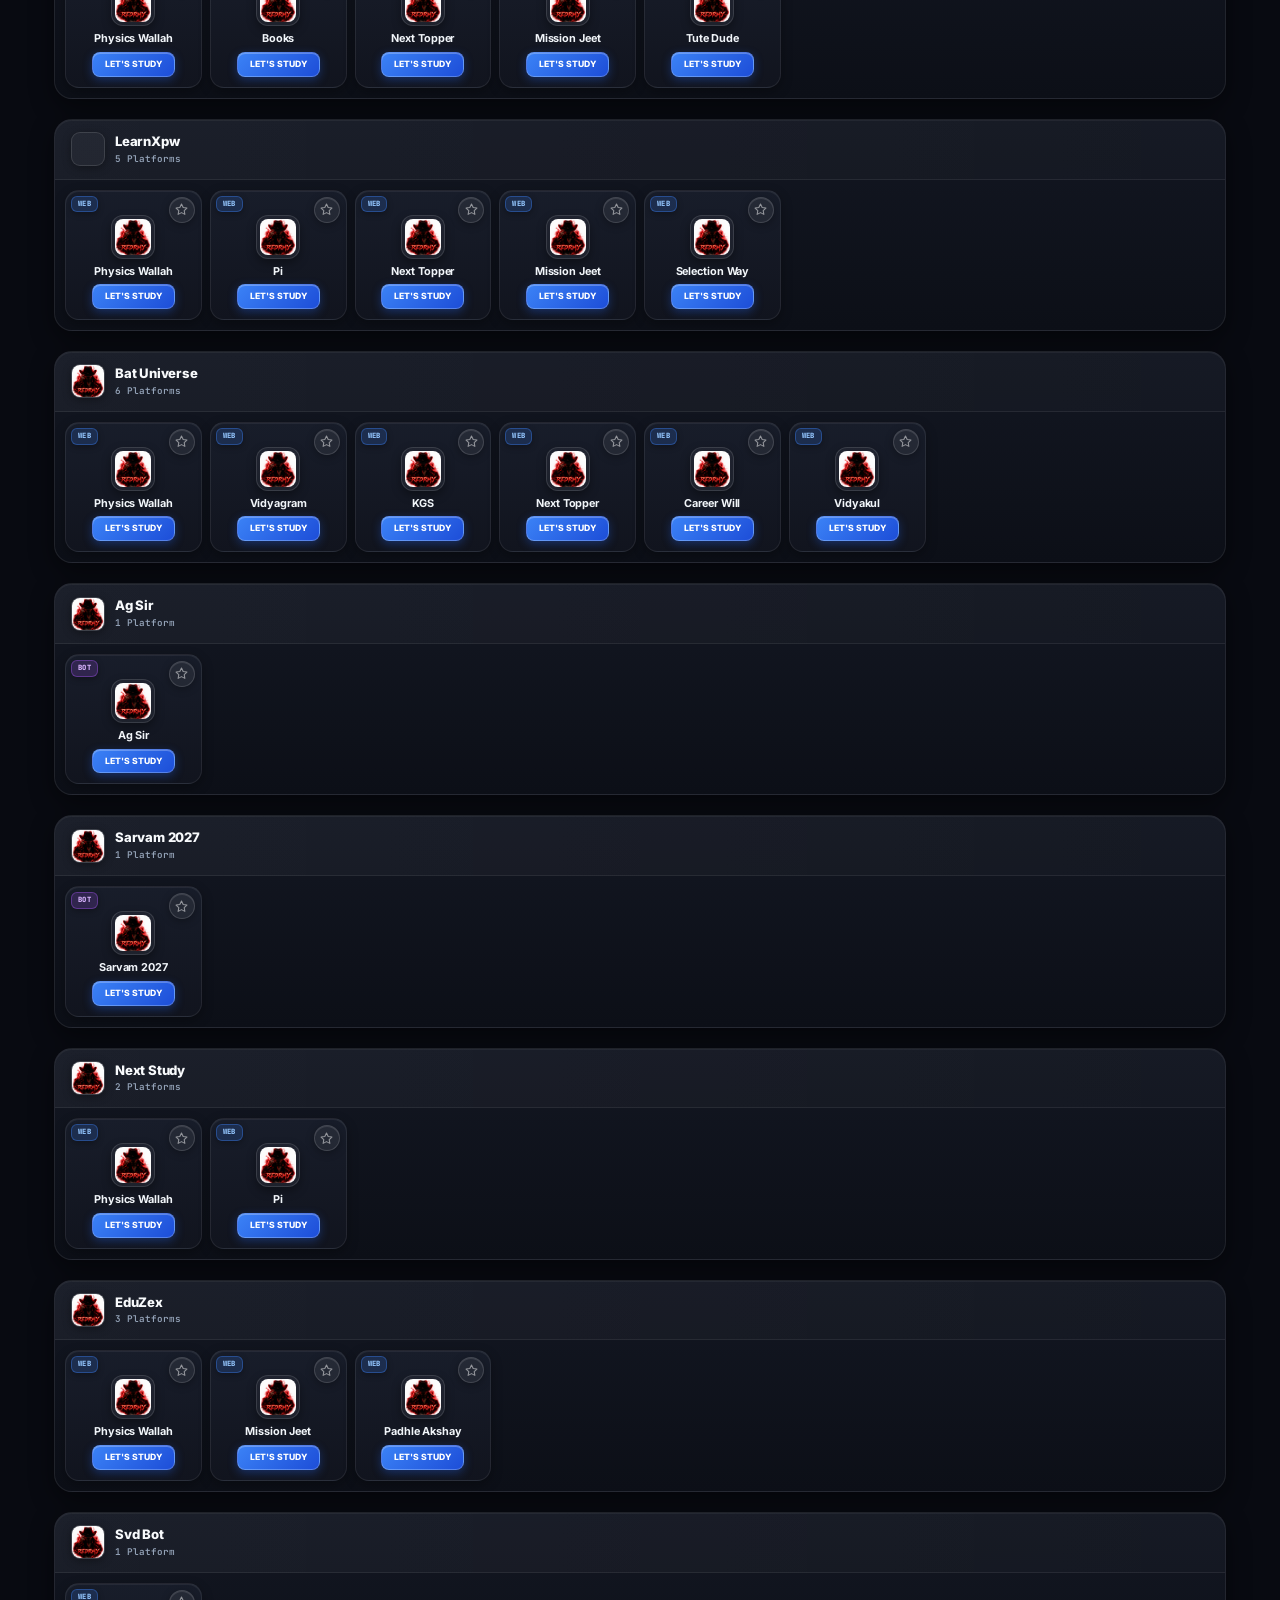
==== commit cf0875fd: "Add files via upload" ====
--- a/index.html
+++ b/index.html
@@ -62,100 +62,13 @@
 
       let isBlocked = false;
       function triggerInspectBlock() {
-        isBlocked = true;
-        document.documentElement.classList.add('inspect-blocked');
         const blocker = document.getElementById('inspect-blocker');
         if (blocker) blocker.style.display = 'flex';
       }
 
       function unblockInspect() {
-        if (!isBlocked) return;
-        isBlocked = false;
-        document.documentElement.classList.remove('inspect-blocked');
         const blocker = document.getElementById('inspect-blocker');
         if (blocker) blocker.style.display = 'none';
-      }
-
-      const isMobileDevice = ('ontouchstart' in window) || (navigator.maxTouchPoints > 0) || (window.innerWidth <= 1024);
-
-      function detectDevTools() {
-        // Mobile / Android devices do not have desktop devtools; running debugger loops causes
-        // frame drops and stutters. Bypassing on mobile keeps Android scrolling at 60/120fps.
-        if (isMobileDevice) return;
-
-        const threshold = 160;
-        const wDiff = window.outerWidth - window.innerWidth;
-        const hDiff = window.outerHeight - window.innerHeight;
-        if (wDiff > threshold || hDiff > threshold) {
-          triggerInspectBlock();
-          return;
-        }
-
-        const t0 = performance.now();
-        /* eslint-disable no-debugger */
-        debugger;
-        /* eslint-enable no-debugger */
-        const t1 = performance.now();
-        if (t1 - t0 > 100) {
-          triggerInspectBlock();
-          return;
-        }
-
-        if (isBlocked) {
-          unblockInspect();
-        }
-      }
-
-      // Anti-screenshot keyboard detection (PrintScreen, Win+Shift+S, Mac Cmd+Shift+3/4/5)
-      function handleScreenshotAttempt(e) {
-        const isPrintKey = e.key === 'PrintScreen' || e.keyCode === 44;
-        const isWinSnip = (e.ctrlKey || e.metaKey) && e.shiftKey && (e.key === 'S' || e.key === 's');
-        const isMacScreen = (e.metaKey) && e.shiftKey && ['3', '4', '5'].includes(e.key);
-
-        if (isPrintKey || isWinSnip || isMacScreen) {
-          if (e.preventDefault) e.preventDefault();
-          if (e.stopPropagation) e.stopPropagation();
-
-          try {
-            if (navigator.clipboard && navigator.clipboard.writeText) {
-              navigator.clipboard.writeText('⚠️ Screenshots are disabled on REDRMY AIO • FREE FOR ALL');
-            }
-          } catch(err) {}
-
-          triggerScreenshotShield();
-          return false;
-        }
-      }
-
-      window.addEventListener('keydown', handleScreenshotAttempt, { capture: true });
-      window.addEventListener('keyup', handleScreenshotAttempt, { capture: true });
-
-      function triggerScreenshotShield() {
-        const shield = document.getElementById('screenshot-shield');
-        if (shield) {
-          shield.classList.add('active');
-          setTimeout(() => {
-            shield.classList.remove('active');
-          }, 2200);
-        }
-        if (typeof showToast === 'function') {
-          showToast('🚫 Screenshots are restricted on REDRMY AIO!');
-        }
-      }
-
-      // Boost "FREE FOR ALL" watermark visibility when window loses focus (desktop only)
-      if (!isMobileDevice) {
-        window.addEventListener('blur', function() {
-          const wm = document.getElementById('bg-watermark-layer');
-          if (wm) wm.style.opacity = '0.35';
-        });
-        window.addEventListener('focus', function() {
-          const wm = document.getElementById('bg-watermark-layer');
-          if (wm) wm.style.opacity = '0.12';
-        });
-
-        setInterval(detectDevTools, 1500);
-        window.addEventListener('resize', detectDevTools);
       }
     })();
   </script>
@@ -415,10 +328,10 @@
         <button id="pg-pop-cross" onclick="onTgCrossClick()" style="position:absolute;top:10px;right:10px;width:28px;height:28px;border-radius:50%;background:rgba(255,255,255,0.08);border:1px solid var(--border2);color:var(--t3);font-size:11px;cursor:default;display:flex;align-items:center;justify-content:center;transition:all .2s;line-height:1;font-family:var(--fm);font-weight:700" type="button" aria-label="Close available in 5 seconds" disabled>5s</button>
         <img src="logo.png" class="pg-popup-logo" alt="REDRMY" onerror="this.src='logo.png'">
         <div class="pg-popup-title">Join REDRMY Telegram!</div>
-        <div class="pg-popup-sub">Join our official channel &amp; bot to unlock this platform. Join and return to continue!</div>
+        <div class="pg-popup-sub">Join our official channel &amp; community to unlock this platform. Join and return to continue!</div>
         <div style="display:flex;flex-direction:column;gap:8px">
           <a href="https://t.me/REDRMYCOURSESS" target="_blank" onclick="startTgJoin('https://t.me/REDRMYCOURSESS')" class="pg-popup-join"><span>📱 JOIN COURSES</span></a>
-          <a href="https://t.me/REDRMYCOURSESS?direct" target="_blank" onclick="startTgJoin('https://t.me/REDRMYCOURSESS?direct')" class="pg-popup-join" style="background:linear-gradient(135deg,#6366f1,#3b82f6)"><span>🤖 REQUEST BOT</span></a>
+          <a href="https://t.me/REDRMYCOURSESS?direct" target="_blank" onclick="startTgJoin('https://t.me/REDRMYCOURSESS?direct')" class="pg-popup-join" style="background:linear-gradient(135deg,#6366f1,#3b82f6)"><span>✉️ REQUEST COURSES</span></a>
         </div>
         <div id="pg-countdown-hint" style="margin-top:10px;font-size:0.66rem;color:var(--t3);font-family:var(--fm)">
           Close option unlocks in <b id="pg-cd-sec" style="color:var(--b);font-weight:700">5</b>s
@@ -463,7 +376,7 @@
   </div>
 
   <!-- WELCOME NAME POPUP (STARTING DASHBOARD SETUP - ASKED ONLY ONCE) -->
-  <div id="welcome-overlay" style="display:none;position:fixed;inset:0;background:rgba(8,11,20,0.85);backdrop-filter:blur(28px) saturate(190%);-webkit-backdrop-filter:blur(28px) saturate(190%);z-index:200000;align-items:center;justify-content:center;padding:20px">
+  <div id="welcome-overlay" style="display:none;position:fixed;inset:0;background:rgba(8,11,20,0.85);-webkit-z-index:200000;align-items:center;justify-content:center;padding:20px">
     <div style="background:rgba(15,23,42,0.85);border:1px solid rgba(255,255,255,0.16);border-radius:24px;padding:32px 24px;max-width:350px;width:100%;text-align:center;position:relative;box-shadow:0 25px 60px rgba(0,0,0,0.6),inset 0 1px 0 rgba(255,255,255,0.2)">
       <button onclick="closeWelcome()" style="position:absolute;top:12px;right:12px;background:none;border:none;color:var(--t2);font-size:16px;cursor:pointer;padding:4px" type="button" title="Skip">✕</button>
       <img src="logo.png" style="width:64px;height:64px;margin:0 auto 12px;display:block;border-radius:14px;box-shadow:0 8px 24px rgba(0,0,0,0.4)" alt="REDRMY" onerror="this.src='logo.png'">
@@ -614,9 +527,20 @@
     </a>
     <div class="nav-right">
       <span id="time-top">--:--:--</span>
-      <button class="nav-ic" onclick="openModal('calc-modal')" title="Calculator" type="button">
-        <svg viewBox="0 0 24 24"><path d="M7 2h10a2 2 0 0 1 2 2v16a2 2 0 0 1-2 2H7a2 2 0 0 1-2-2V4a2 2 0 0 1 2-2zm0 2v4h10V4H7zm0 6v2h2v-2H7zm4 0v2h2v-2h-2zm4 0v2h2v-2h-2zm-8 4v2h2v-2H7zm4 0v2h2v-2H7zm4 0v2h2v-2H7zm-8 4v2h2v-2H7zm4 0v2h2v-2H7zm4 0v2h2v-2H7z"/></svg>
-      </button>
+      <!-- WHATSAPP HEADER LOGO BUTTON -->
+      <a href="https://whatsapp.com/channel/0029Vb8ffHG65yDIpz3v9T3U" target="_blank" rel="noopener noreferrer" class="btn-wa-header" title="Join REDRMY on WhatsApp" aria-label="Join WhatsApp Channel">
+        <svg viewBox="0 0 24 24" class="wa-icon" fill="currentColor">
+          <path d="M.057 24l1.687-6.163c-1.041-1.804-1.588-3.849-1.587-5.946.003-6.556 5.338-11.891 11.893-11.891 3.181.001 6.167 1.24 8.413 3.488 2.245 2.248 3.481 5.236 3.48 8.414-.003 6.557-5.338 11.892-11.893 11.892-1.99-.001-3.951-.5-5.688-1.448l-6.305 1.654zm6.597-3.807c1.676.995 3.276 1.591 5.392 1.592 5.448 0 9.886-4.434 9.889-9.885.002-5.462-4.415-9.89-9.881-9.892-5.452 0-9.887 4.434-9.889 9.884-.001 2.225.651 3.891 1.746 5.634l-.999 3.648 3.742-.981zm11.387-5.464c-.074-.124-.272-.198-.57-.347-.297-.149-1.758-.868-2.031-.967-.272-.099-.47-.149-.669.149-.198.297-.768.967-.941 1.165-.173.198-.347.223-.644.074-.297-.149-1.255-.462-2.39-1.475-.883-.788-1.48-1.761-1.653-2.059-.173-.297-.018-.458.13-.606.134-.133.297-.347.446-.521.151-.172.2-.296.3-.495.099-.198.05-.372-.025-.521-.075-.148-.669-1.611-.916-2.206-.242-.579-.487-.501-.669-.51l-.57-.01c-.198 0-.52.074-.792.372s-1.04 1.016-1.04 2.479 1.065 2.876 1.213 3.074c.149.198 2.095 3.2 5.076 4.487.709.306 1.263.489 1.694.626.712.226 1.36.194 1.872.118.571-.085 1.758-.719 2.006-1.413.248-.695.248-1.29.173-1.414z"/>
+        </svg>
+        <span class="btn-wa-label">WHATSAPP</span>
+      </a>
+      <!-- TELEGRAM HEADER LOGO BUTTON (IN PLACE OF CALCULATOR) -->
+      <a href="https://t.me/REDRMYCOURSESS" target="_blank" rel="noopener noreferrer" class="btn-tg-header" title="Join REDRMY Channel on Telegram" aria-label="Join Telegram Channel">
+        <svg viewBox="0 0 24 24" class="tg-icon" fill="currentColor">
+          <path d="M12 0C5.373 0 0 5.373 0 12s5.373 12 12 12 12-5.373 12-12S18.627 0 12 0zm5.894 8.221l-1.97 9.28c-.145.658-.537.818-1.084.508l-3-2.21-1.446 1.394c-.16.16-.295.295-.605.295l.213-3.053 5.56-5.023c.242-.213-.054-.333-.373-.121l-6.871 4.326-2.962-.924c-.643-.204-.657-.643.136-.953l11.57-4.458c.538-.196 1.006.128.832.943z"/>
+        </svg>
+        <span class="btn-tg-label">TELEGRAM</span>
+      </a>
       <button class="nav-ic" onclick="openModal('timer-modal')" title="Focus Timer" type="button">
         <svg viewBox="0 0 24 24"><path d="M12 20a8 8 0 1 0 0-16 8 8 0 0 0 0 16zm0 2C6.477 22 2 17.523 2 12S6.477 2 12 2s10 4.477 10 10-4.477 10-10 10zm1-10h4v2h-6V7h2v5z" fill="currentColor"/></svg>
       </button>
@@ -666,9 +590,39 @@
       </div>
 
       <!-- FULL HUB BUTTON -->
-      <a href="movies.html" style="display:block;margin-top:14px;padding:11px 14px;background:rgba(255,255,255,0.05);border:1px solid rgba(255,255,255,0.16);border-radius:12px;color:var(--t1);text-align:center;text-decoration:none;font-family:var(--fd);font-size:.74rem;font-weight:800;transition:all .2s;box-shadow:0 4px 16px rgba(0,0,0,0.3);backdrop-filter:blur(16px)">
+      <a href="movies.html" style="display:block;margin-top:14px;padding:11px 14px;background:rgba(255,255,255,0.05);border:1px solid rgba(255,255,255,0.16);border-radius:12px;color:var(--t1);text-align:center;text-decoration:none;font-family:var(--fd);font-size:.74rem;font-weight:800;transition:all .2s;box-shadow:0 4px 16px rgba(0,0,0,0.3);">
         🍿 OPEN FULL ENTERTAINMENT HUB (94+ PLATFORMS) →
       </a>
+    </div>
+  </div>
+
+  <!-- HOW TO STAY SAFE ON TELEGRAM MODAL -->
+  <div class="modal-ov" id="tg-safety-modal" onclick="if(event.target===this)closeModal('tg-safety-modal')">
+    <div class="modal-box" style="max-width:480px;text-align:left;position:relative">
+      <button class="modal-x" onclick="closeModal('tg-safety-modal')" type="button">✕</button>
+      <div style="display:flex;align-items:center;gap:12px;margin-bottom:14px">
+        <div style="width:42px;height:42px;border-radius:12px;background:rgba(245,158,11,0.15);border:1px solid rgba(245,158,11,0.4);display:flex;align-items:center;justify-content:center;font-size:1.35rem;flex-shrink:0">⚠️</div>
+        <div>
+          <div style="font-family:var(--fm);font-size:.54rem;font-weight:800;color:#f59e0b;letter-spacing:1px;text-transform:uppercase">SECURITY ADVISORY</div>
+          <div class="modal-ttl" style="margin-bottom:0;font-size:1.02rem;color:#f8fafc">HOW TO STAY SAFE ON TELEGRAM</div>
+        </div>
+      </div>
+      <div style="background:rgba(255,255,255,0.03);border:1px solid rgba(255,255,255,0.08);border-radius:14px;padding:16px 14px;margin-bottom:14px">
+        <ol style="margin:0;padding-left:18px;display:flex;flex-direction:column;gap:12px;font-family:var(--fb);font-size:.82rem;line-height:1.55;color:#e2e8f0">
+          <li><strong>🚫 Never pay using gift cards</strong> or gift card codes.</li>
+          <li><strong>🎥 Ask for a course demo</strong> before paying.</li>
+          <li><strong>💳 Pay only via UPI</strong> and verify the recipient.</li>
+          <li><strong>📸 Save screenshots</strong> of chats and payment proofs.</li>
+          <li><strong>🛡️ If scammed, report at</strong> <a href="https://cybercrime.gov.in" target="_blank" rel="noopener noreferrer" style="color:#38bdf8;text-decoration:underline;font-weight:700">cybercrime.gov.in</a> or call <a href="tel:1930" style="color:#ef4444;font-weight:700;text-decoration:none">1930</a>.</li>
+        </ol>
+      </div>
+      <div style="background:rgba(245,158,11,0.1);border:1px solid rgba(245,158,11,0.3);border-radius:10px;padding:10px 14px;display:flex;align-items:center;gap:8px;margin-bottom:16px">
+        <span style="font-size:1.1rem">⚠️</span>
+        <span style="font-family:var(--fd);font-size:.78rem;font-weight:800;color:#fbbf24">Stay Alert. Verify Before You Pay!</span>
+      </div>
+      <div style="display:flex;justify-content:flex-end">
+        <button class="btn-msave" onclick="closeModal('tg-safety-modal')" style="padding:10px 24px;font-size:.74rem;background:linear-gradient(135deg,#f59e0b,#d97706);color:#000;font-weight:800;border-radius:10px;cursor:pointer;border:none" type="button">GOT IT 👍</button>
+      </div>
     </div>
   </div>
 
@@ -724,6 +678,10 @@
           <svg viewBox="0 0 24 24" width="15" height="15" fill="currentColor"><path d="M13 10h7l-9 12V14H4l9-12z"/></svg>
           Explore Portals
         </button>
+        <button class="hero-cta-safe" onclick="openModal('tg-safety-modal')" type="button">
+          <svg viewBox="0 0 24 24" width="14" height="14" fill="currentColor"><path d="M12 1L3 5v6c0 5.55 3.84 10.74 9 12 5.16-1.26 9-6.45 9-12V5l-9-4zm-1 6h2v6h-2V7zm0 8h2v2h-2v-2z"/></svg>
+          How to Stay Safe on TG
+        </button>
         <a href="movies.html" class="hero-cta-secondary">
           <svg viewBox="0 0 24 24" width="14" height="14" fill="currentColor"><path d="M18 4l2 4h-3l-2-4h-2l2 4h-3l-2-4H8l2 4H7L5 4H4c-1.1 0-1.99.9-1.99 2L2 18c0 1.1.9 2 2 2h16c1.1 0 2-.9 2-2V4h-4z"/></svg>
           REDRMY Enjoy
@@ -758,10 +716,29 @@
 
 
 
-    <!-- OFFICIAL PROMO / HERO BANNER -->
+    <!-- OFFICIAL PROMO / HERO BANNER CAROUSEL (3 BANNERS AUTO-SCROLLING) -->
     <div class="wrap" style="padding-top:0;padding-bottom:14px">
-      <div class="promo-banner-container" id="promo-banner">
-        <img src="banner.png" alt="REDRMY Official Banner" class="promo-banner-img" loading="lazy" decoding="async" width="1983" height="793" style="aspect-ratio: 1983 / 793;">
+      <div class="promo-banner-carousel" id="promo-banner" aria-label="Official Banners Carousel" role="region">
+        <div class="promo-banner-track" id="promo-banner-track">
+          <div class="promo-banner-slide">
+            <img src="banner.png" alt="REDRMY Official Banner 1" class="promo-banner-img" fetchpriority="high" loading="eager" width="1983" height="793">
+          </div>
+          <div class="promo-banner-slide">
+            <img src="banner2.png" alt="REDRMY Official Banner 2" class="promo-banner-img" loading="lazy" decoding="async" width="1672" height="941" onerror="this.src='BANNER 2.png'">
+          </div>
+          <div class="promo-banner-slide">
+            <img src="banner3.png" alt="REDRMY Official Banner 3" class="promo-banner-img" loading="lazy" decoding="async" width="2048" height="768" onerror="this.src='BANNER 3.png'">
+          </div>
+        </div>
+        <!-- Banner Carousel Indicators -->
+        <div class="promo-banner-dots" id="promo-banner-dots" aria-label="Banner pagination">
+          <button class="banner-dot active" onclick="goToBannerSlide(0)" aria-label="Banner 1" type="button"></button>
+          <button class="banner-dot" onclick="goToBannerSlide(1)" aria-label="Banner 2" type="button"></button>
+          <button class="banner-dot" onclick="goToBannerSlide(2)" aria-label="Banner 3" type="button"></button>
+        </div>
+        <!-- Banner Navigation Arrows -->
+        <button class="banner-arrow banner-arrow-prev" onclick="prevBannerSlide()" aria-label="Previous Banner" type="button">‹</button>
+        <button class="banner-arrow banner-arrow-next" onclick="nextBannerSlide()" aria-label="Next Banner" type="button">›</button>
       </div>
     </div>
 
@@ -803,12 +780,25 @@
     <div class="wrap" style="padding-top:24px;padding-bottom:24px">
       <div class="footer-in">
         <div class="footer-brand">
-          <img src="logo.png" alt="REDRMY" style="width:28px;height:28px;object-fit:contain;border-radius:6px" onerror="this.src='logo.png'">
-          <span style="font-family:var(--fd);font-size:.85rem;font-weight:800;color:var(--t1)">REDRMY AIO</span>
+          <img src="logo.png" alt="REDRMY" style="width:30px;height:30px;object-fit:contain;border-radius:8px" onerror="this.src='logo new.png'">
+          <span style="font-family:var(--fd);font-size:.9rem;font-weight:800;color:var(--t1)">REDRMY AIO</span>
         </div>
         <div class="footer-soc">
-          <a href="https://t.me/REDRMYCOURSESS" target="_blank" class="footer-tg-btn">📱 REDRMY COURSES</a>
-          <a href="https://t.me/REDRMYCOURSESS?direct" target="_blank" class="footer-tg-btn">🤖 REQUEST / ADD BOT</a>
+          <a href="https://t.me/REDRMYCOURSESS" target="_blank" rel="noopener noreferrer" class="footer-btn footer-btn-tg" title="Join REDRMY Telegram Channel">
+            <svg viewBox="0 0 24 24"><path d="M12 0C5.373 0 0 5.373 0 12s5.373 12 12 12 12-5.373 12-12S18.627 0 12 0zm5.894 8.221l-1.97 9.28c-.145.658-.537.818-1.084.508l-3-2.21-1.446 1.394c-.16.16-.295.295-.605.295l.213-3.053 5.56-5.023c.242-.213-.054-.333-.373-.121l-6.871 4.326-2.962-.924c-.643-.204-.657-.643.136-.953l11.57-4.458c.538-.196 1.006.128.832.943z"/></svg>
+            <span>TELEGRAM CHANNEL</span>
+          </a>
+          <a href="https://whatsapp.com/channel/0029Vb8ffHG65yDIpz3v9T3U" target="_blank" rel="noopener noreferrer" class="footer-btn footer-btn-wa" title="Join REDRMY WhatsApp Channel">
+            <svg viewBox="0 0 24 24"><path d="M.057 24l1.687-6.163c-1.041-1.804-1.588-3.849-1.587-5.946.003-6.556 5.338-11.891 11.893-11.891 3.181.001 6.167 1.24 8.413 3.488 2.245 2.248 3.481 5.236 3.48 8.414-.003 6.557-5.338 11.892-11.893 11.892-1.99-.001-3.951-.5-5.688-1.448l-6.305 1.654zm6.597-3.807c1.676.995 3.276 1.591 5.392 1.592 5.448 0 9.886-4.434 9.889-9.885.002-5.462-4.415-9.89-9.881-9.892-5.452 0-9.887 4.434-9.889 9.884-.001 2.225.651 3.891 1.746 5.634l-.999 3.648 3.742-.981zm11.387-5.464c-.074-.124-.272-.198-.57-.347-.297-.149-1.758-.868-2.031-.967-.272-.099-.47-.149-.669.149-.198.297-.768.967-.941 1.165-.173.198-.347.223-.644.074-.297-.149-1.255-.462-2.39-1.475-.883-.788-1.48-1.761-1.653-2.059-.173-.297-.018-.458.13-.606.134-.133.297-.347.446-.521.151-.172.2-.296.3-.495.099-.198.05-.372-.025-.521-.075-.148-.669-1.611-.916-2.206-.242-.579-.487-.501-.669-.51l-.57-.01c-.198 0-.52.074-.792.372s-1.04 1.016-1.04 2.479 1.065 2.876 1.213 3.074c.149.198 2.095 3.2 5.076 4.487.709.306 1.263.489 1.694.626.712.226 1.36.194 1.872.118.571-.085 1.758-.719 2.006-1.413.248-.695.248-1.29.173-1.414z"/></svg>
+            <span>WHATSAPP COMMUNITY</span>
+          </a>
+          <a href="https://t.me/REDRMYCOURSESS?direct" target="_blank" rel="noopener noreferrer" class="footer-btn footer-btn-msg" title="Message REDRMY Admin">
+            <svg viewBox="0 0 24 24"><path d="M20 2H4c-1.1 0-1.99.9-1.99 2L2 22l4-4h14c1.1 0 2-.9 2-2V4c0-1.1-.9-2-2-2zm-2 12H6v-2h12v2zm0-3H6V9h12v2zm0-3H6V6h12v2z"/></svg>
+            <span>DIRECT MESSAGE / REQUEST</span>
+          </a>
+          <a href="movies.html" class="footer-btn footer-btn-portal" title="Free Movies, Anime & Web Series">
+            <span>🍿 MOVIES &amp; ENTERTAINMENT</span>
+          </a>
         </div>
         <div class="footer-copy">Built with ❤️ in India 🇮🇳 | REDRMY AIO © 2026</div>
         <button class="back-top-btn" onclick="window.scrollTo({top:0,behavior:'smooth'})" type="button">↑ Back to Top</button>
@@ -871,10 +861,10 @@
               <a href="https://t.me/REDRMYCOURSESS" target="_blank" class="btn-study">JOIN NOW</a>
             </div>
             <div class="plat-card" onclick="window.open('https://t.me/REDRMYCOURSESS?direct','_blank')">
-              <img src="logo.png" class="plat-logo" alt="Request Bot" width="44" height="44" loading="lazy" decoding="async" onerror="this.src='https://files.catbox.moe/1phadr.png'">
-              <div class="plat-name">Request Bot</div>
-              <span class="pbadge pbw">BOT</span>
-              <a href="https://t.me/REDRMYCOURSESS?direct" target="_blank" class="btn-study">OPEN BOT</a>
+              <img src="logo.png" class="plat-logo" alt="Course Request &amp; Help" width="44" height="44" loading="lazy" decoding="async" onerror="this.src='https://files.catbox.moe/1phadr.png'">
+              <div class="plat-name">Course Request &amp; Help</div>
+              <span class="pbadge pbw">DIRECT</span>
+              <a href="https://t.me/REDRMYCOURSESS?direct" target="_blank" class="btn-study">CONTACT US</a>
             </div>
           </div>
         </div>
@@ -885,7 +875,7 @@
   <!-- ══ PROFILE PAGE ══ -->
   <div class="page" id="page-profile">
     <div class="profile-page">
-      <div id="prof-subnav" style="position:sticky;top:var(--nh);z-index:800;background:var(--nb);backdrop-filter:blur(16px);border-bottom:1px solid var(--border);display:flex;gap:0;overflow-x:auto;scrollbar-width:none;padding:0 4px">
+      <div id="prof-subnav" style="position:sticky;top:var(--nh);z-index:800;background:var(--nb);border-bottom:1px solid var(--border);display:flex;gap:0;overflow-x:auto;scrollbar-width:none;padding:0 4px">
         <button class="prof-tab-btn active" id="ptab-overview" onclick="switchProfTab('overview')" type="button">👤 Profile</button>
         <button class="prof-tab-btn" id="ptab-stats" onclick="switchProfTab('stats')" type="button">📊 Stats</button>
         <button class="prof-tab-btn" id="ptab-tools" onclick="switchProfTab('tools')" type="button">🛠️ Tools</button>
@@ -1034,8 +1024,9 @@
             <button onclick="openModal('notes-modal')" class="btn-p-edit" style="padding:12px;text-align:center" type="button">📝 My Notes</button>
             <button onclick="openModal('todo-modal')" class="btn-p-edit" style="padding:12px;text-align:center" type="button">📋 Study To-Do</button>
             <a href="https://t.me/REDRMYCOURSESS?direct" target="_blank" class="btn-p-edit" style="padding:12px;text-align:center;text-decoration:none">💡 Build With Us</a>
-            <a href="https://t.me/REDRMYCOURSESS?direct" target="_blank" class="btn-p-edit" style="padding:12px;text-align:center;text-decoration:none">🤖 Request Bot</a>
+            <a href="https://t.me/REDRMYCOURSESS?direct" target="_blank" class="btn-p-edit" style="padding:12px;text-align:center;text-decoration:none">✉️ Request Courses</a>
             <a href="https://t.me/REDRMYCOURSESS" target="_blank" class="btn-p-edit" style="padding:12px;text-align:center;text-decoration:none">📢 Telegram</a>
+            <a href="https://whatsapp.com/channel/0029Vb8ffHG65yDIpz3v9T3U" target="_blank" class="btn-p-edit" style="padding:12px;text-align:center;text-decoration:none;color:#25d366">💬 WhatsApp</a>
           </div>
         </div>
       </div>
--- a/styles.css
+++ b/styles.css
@@ -3,26 +3,28 @@
    ========================================================================== */
 
 :root {
-  --bg0: #050505;
-  --bg1: #0d0d0d;
-  --bg2: #1a1a1a;
-  --t1: #f5f5f5;
-  --t2: #9e9e9e;
-  --t3: #5e5e5e;
-  --card: rgba(10, 10, 10, 0.72);
-  --glass-bg: rgba(255, 255, 255, 0.03);
+  --bg0: #06080e;
+  --bg1: #0c0f18;
+  --bg2: #121624;
+  --t1: #f8fafc;
+  --t2: #94a3b8;
+  --t3: #64748b;
+  --card: #141724;
+  --glass-bg: #141724;
   --border: rgba(255, 255, 255, 0.08);
-  --border2: rgba(255, 255, 255, 0.18);
-  --nb: rgba(5, 5, 5, 0.88);
-  --shadow: rgba(0, 0, 0, 0.6);
-  --b: #d4d4d4;
-  --p: #a8a8a8;
-  --c: #e8e8e8;
-  --r: #c0c0c0;
-  --g: #b0b0b0;
-  --o: #c8c8c8;
-  --gm: linear-gradient(135deg, #e0e0e0, #a0a0a0);
-  --gr: linear-gradient(135deg, #888, #555);
+  --border2: rgba(255, 255, 255, 0.16);
+  --nb: #0a0c14;
+  --shadow: rgba(0, 0, 0, 0.55);
+  --b: #3b82f6;
+  --p: #8b5cf6;
+  --c: #38bdf8;
+  --r: #ef4444;
+  --g: #22c55e;
+  --o: #f59e0b;
+  --wa: #25d366;
+  --gold: #fbbf24;
+  --gm: linear-gradient(135deg, #f8fafc, #94a3b8);
+  --gr: linear-gradient(135deg, #475569, #1e293b);
   --fd: 'Inter', system-ui, -apple-system, sans-serif;
   --fb: 'Inter', system-ui, -apple-system, sans-serif;
   --fm: 'JetBrains Mono', monospace;
@@ -40,16 +42,20 @@
 html {
   scroll-behavior: smooth;
   overflow-x: hidden;
-  background: #050505;
+  overflow-y: auto !important;
+  background: #080a11;
+  -webkit-overflow-scrolling: touch;
 }
 body {
   font-family: var(--fb);
-  background: #050505;
+  background: #080a11;
   color: var(--t1);
   overflow-x: hidden;
+  overflow-y: visible !important;
   min-height: 100vh;
   padding-bottom: var(--bh);
   line-height: 1.5;
+  -webkit-overflow-scrolling: touch;
 }
 img {
   max-width: 100%;
@@ -78,30 +84,13 @@
 
 /* ── CINEMATIC B&W BACKGROUND ── */
 #canvas-bg {
-  position: fixed;
-  inset: 0;
-  z-index: 0;
-  pointer-events: none;
-  background: url('bw_bg.jpg') center center / cover no-repeat;
-  opacity: 0.22;
-  transform: translate3d(0, 0, 0);
-  transition: opacity 0.5s ease;
+  display: none !important;
 }
 #aurora-layer {
-  position: fixed;
-  inset: 0;
-  z-index: 0;
-  pointer-events: none;
-  overflow: hidden;
-  opacity: 0.28;
+  display: none !important;
 }
 .aurora-orb {
-  position: absolute;
-  border-radius: 60% 40% 30% 70% / 60% 30% 70% 40%;
-  filter: blur(90px);
-  will-change: transform, border-radius;
-  animation-iteration-count: infinite;
-  animation-timing-function: ease-in-out;
+  display: none !important;
 }
 .aurora-orb:nth-child(1) {
   width: 560px;
@@ -128,35 +117,12 @@
   animation: liquidBlob3 22s infinite alternate;
 }
 
-@keyframes liquidBlob1 {
-  0% { transform: translate(0, 0) scale(1) rotate(0deg); border-radius: 60% 40% 30% 70% / 60% 30% 70% 40%; }
-  33% { transform: translate(60px, 80px) scale(1.1) rotate(60deg); border-radius: 40% 60% 70% 30% / 40% 40% 60% 55%; }
-  66% { transform: translate(-40px, 120px) scale(0.95) rotate(120deg); border-radius: 70% 30% 50% 50% / 30% 60% 40% 70%; }
-  100% { transform: translate(30px, 40px) scale(1.05) rotate(180deg); border-radius: 50% 60% 30% 60% / 60% 40% 60% 40%; }
-}
-@keyframes liquidBlob2 {
-  0% { transform: translate(0, 0) scale(1) rotate(0deg); border-radius: 40% 60% 60% 40% / 60% 30% 70% 40%; }
-  50% { transform: translate(-80px, -60px) scale(1.15) rotate(90deg); border-radius: 60% 40% 30% 70% / 50% 60% 30% 60%; }
-  100% { transform: translate(40px, 50px) scale(0.92) rotate(180deg); border-radius: 35% 65% 55% 45% / 45% 55% 45% 55%; }
-}
-@keyframes liquidBlob3 {
-  0% { transform: translate(0, 0) scale(1); border-radius: 50% 50% 40% 60% / 40% 60% 50% 50%; }
-  50% { transform: translate(90px, -50px) scale(1.12); border-radius: 60% 40% 60% 40% / 60% 40% 60% 40%; }
-  100% { transform: translate(-50px, -30px) scale(0.96); border-radius: 40% 60% 30% 70% / 50% 50% 60% 40%; }
-}
+/* liquidBlob1 animation removed for minimal lightweight performance */
+/* liquidBlob2 animation removed for minimal lightweight performance */
+/* liquidBlob3 animation removed for minimal lightweight performance */
 
 #cursor-glow {
-  position: fixed;
-  width: 280px;
-  height: 280px;
-  border-radius: 50%;
-  background: radial-gradient(circle, rgba(255, 255, 255, 0.04) 0%, transparent 70%);
-  pointer-events: none;
-  z-index: 1;
-  transition: transform 0.1s ease;
-  transform: translate(-50%, -50%);
-  top: 0;
-  left: 0;
+  display: none !important;
 }
 @media (hover: none) {
   #cursor-glow { display: none; }
@@ -186,14 +152,14 @@
   align-items: center;
   justify-content: space-between;
   padding: 0 16px;
-  background: rgba(10, 10, 10, 0.82);
-  backdrop-filter: blur(32px) saturate(140%);
-  -webkit-backdrop-filter: blur(32px) saturate(140%);
-  border: 1px solid rgba(255, 255, 255, 0.12);
+  background: linear-gradient(180deg, rgba(16, 20, 32, 0.94) 0%, rgba(9, 11, 18, 0.96) 100%);
+  border: 1px solid rgba(255, 255, 255, 0.13);
   border-radius: 999px;
   z-index: 1000;
   transition: all 0.3s cubic-bezier(0.16, 1, 0.3, 1);
-  box-shadow: inset 0 1px 1px rgba(255, 255, 255, 0.15), 0 14px 36px rgba(0, 0, 0, 0.7);
+  box-shadow: 0 10px 32px rgba(0, 0, 0, 0.65), inset 0 1px 0 rgba(255, 255, 255, 0.16);
+  backdrop-filter: blur(14px);
+  -webkit-backdrop-filter: blur(14px);
 }
 
 .nav-brand {
@@ -203,17 +169,25 @@
   text-decoration: none;
 }
 .nav-logo {
-  width: 30px;
-  height: 30px;
+  width: 32px;
+  height: 32px;
   object-fit: contain;
-  border-radius: 8px;
+  border-radius: 9px;
+  background: rgba(255, 255, 255, 0.05);
+  border: 1px solid rgba(255, 255, 255, 0.2);
+  box-shadow: 0 2px 10px rgba(0, 0, 0, 0.45);
+  transition: transform 0.2s ease, border-color 0.2s ease;
+}
+.nav-brand:hover .nav-logo {
+  transform: scale(1.05);
+  border-color: rgba(255, 255, 255, 0.35);
 }
 .nav-name {
   font-family: var(--fd);
-  font-size: 0.9rem;
+  font-size: 0.92rem;
   font-weight: 800;
-  color: var(--t1);
-  letter-spacing: -0.2px;
+  color: #f8fafc;
+  letter-spacing: -0.3px;
 }
 .nav-right {
   display: flex;
@@ -223,16 +197,17 @@
 .nav-ic {
   width: 34px;
   height: 34px;
-  border-radius: 9px;
-  background: rgba(255, 255, 255, 0.04);
-  border: 1px solid var(--border);
+  border-radius: 10px;
+  background: rgba(255, 255, 255, 0.05);
+  border: 1px solid rgba(255, 255, 255, 0.1);
   display: flex;
   align-items: center;
   justify-content: center;
   color: var(--t2);
   cursor: pointer;
-  transition: all 0.2s;
+  transition: all 0.2s ease;
   flex-shrink: 0;
+  box-shadow: 0 2px 6px rgba(0, 0, 0, 0.25);
 }
 .nav-ic svg {
   width: 15px;
@@ -240,16 +215,17 @@
   fill: currentColor;
 }
 .nav-ic:hover {
-  background: rgba(255, 255, 255, 0.08);
-  border-color: var(--border2);
-  color: var(--t1);
+  background: rgba(255, 255, 255, 0.12);
+  border-color: rgba(255, 255, 255, 0.25);
+  color: #ffffff;
+  transform: translateY(-1px);
 }
 .btn-red-sm {
   padding: 6px 13px;
-  background: rgba(255,255,255,0.1);
-  border: 1px solid rgba(255,255,255,0.22);
+  background: linear-gradient(135deg, rgba(239, 68, 68, 0.22), rgba(220, 38, 38, 0.32));
+  border: 1px solid rgba(239, 68, 68, 0.48);
   border-radius: 8px;
-  color: #f0f0f0;
+  color: #fca5a5;
   font-family: var(--fd);
   font-size: 0.64rem;
   font-weight: 700;
@@ -258,13 +234,15 @@
   text-decoration: none;
   white-space: nowrap;
   flex-shrink: 0;
-  transition: all 0.2s;
-  backdrop-filter: blur(12px);
+  transition: all 0.2s ease;
+  box-shadow: 0 2px 8px rgba(239, 68, 68, 0.15);
 }
 .btn-red-sm:hover {
-  background: rgba(255,255,255,0.18);
+  background: linear-gradient(135deg, #ef4444, #dc2626);
+  border-color: transparent;
+  color: #ffffff;
   transform: translateY(-1px);
-  box-shadow: 0 4px 14px rgba(255,255,255,0.1);
+  box-shadow: 0 4px 16px rgba(239, 68, 68, 0.4);
 }
 #time-top {
   font-family: var(--fm);
@@ -286,16 +264,16 @@
   width: calc(100% - 24px);
   max-width: 480px;
   height: 56px;
-  background: rgba(8, 8, 8, 0.85);
-  backdrop-filter: blur(32px) saturate(140%);
-  -webkit-backdrop-filter: blur(32px) saturate(140%);
-  border: 1px solid rgba(255, 255, 255, 0.11);
+  background: linear-gradient(180deg, rgba(16, 20, 32, 0.94) 0%, rgba(9, 12, 19, 0.96) 100%);
+  border: 1px solid rgba(255, 255, 255, 0.14);
   border-radius: 999px;
   z-index: 1000;
   display: flex;
   align-items: stretch;
   padding: 4px 8px;
-  box-shadow: inset 0 1px 1px rgba(255, 255, 255, 0.12), 0 16px 36px rgba(0, 0, 0, 0.75);
+  box-shadow: 0 16px 48px rgba(0, 0, 0, 0.8), inset 0 1px 0 rgba(255, 255, 255, 0.18);
+  backdrop-filter: blur(16px);
+  -webkit-backdrop-filter: blur(16px);
 }
 .bnav-tab {
   flex: 1;
@@ -305,35 +283,36 @@
   justify-content: center;
   gap: 2px;
   cursor: pointer;
-  transition: all 0.25s cubic-bezier(0.16, 1, 0.3, 1);
+  transition: all 0.22s ease;
   border: none;
   background: none;
   color: var(--t3);
   font-family: var(--fd);
-  font-size: 0.55rem;
+  font-size: 0.56rem;
   font-weight: 700;
   padding: 4px 0;
   border-radius: 999px;
   position: relative;
+  touch-action: manipulation;
 }
 .bnav-tab:hover {
   color: var(--t1);
-  background: rgba(255, 255, 255, 0.05);
+  background: rgba(255, 255, 255, 0.06);
 }
 .bnav-tab.active {
-  color: #fff;
-  background: rgba(255, 255, 255, 0.1);
-  box-shadow: inset 0 1px 0 rgba(255, 255, 255, 0.18);
+  color: #ffffff;
+  background: linear-gradient(180deg, rgba(255, 255, 255, 0.15) 0%, rgba(255, 255, 255, 0.05) 100%);
+  box-shadow: inset 0 1px 0 rgba(255, 255, 255, 0.26), 0 4px 12px rgba(0, 0, 0, 0.35);
 }
 .bnav-tab.active svg {
   fill: #ffffff;
-  filter: drop-shadow(0 0 6px rgba(255, 255, 255, 0.35));
+  filter: drop-shadow(0 0 6px rgba(255, 255, 255, 0.45));
 }
 .bnav-tab svg {
   width: 20px;
   height: 20px;
   fill: currentColor;
-  transition: all 0.2s;
+  transition: all 0.2s ease;
 }
 .prof-av-mini {
   width: 22px;
@@ -344,7 +323,8 @@
   background: var(--bg1);
 }
 #tab-profile.active .prof-av-mini {
-  border-color: var(--b);
+  border-color: #ffffff;
+  box-shadow: 0 0 8px rgba(255, 255, 255, 0.5);
 }
 
 /* ── PAGES ── */
@@ -376,7 +356,6 @@
   transition: all 0.25s ease;
   white-space: nowrap;
   pointer-events: none;
-  backdrop-filter: blur(16px);
   box-shadow: 0 10px 30px var(--shadow) !important;
 }
 #toast.show {
@@ -425,8 +404,6 @@
   align-items: center;
   justify-content: center;
   cursor: pointer;
-  backdrop-filter: blur(24px);
-  -webkit-backdrop-filter: blur(24px);
   box-shadow: inset 0 1px 1px rgba(255, 255, 255, 0.12), 0 8px 24px rgba(0, 0, 0, 0.6);
   transition: all 0.25s cubic-bezier(0.16, 1, 0.3, 1);
   padding: 0;
@@ -466,8 +443,6 @@
   align-items: center;
   justify-content: center;
   cursor: pointer;
-  backdrop-filter: blur(24px);
-  -webkit-backdrop-filter: blur(24px);
   box-shadow: inset 0 1px 1px rgba(255, 255, 255, 0.15), 0 10px 30px rgba(0, 0, 0, 0.7);
   transition: transform 0.28s cubic-bezier(0.16, 1, 0.3, 1),
               background 0.25s ease,
@@ -561,8 +536,6 @@
   right: 0;
   min-width: 190px;
   background: rgba(14, 14, 14, 0.94);
-  backdrop-filter: blur(28px) saturate(140%);
-  -webkit-backdrop-filter: blur(28px) saturate(140%);
   border: 1px solid rgba(255, 255, 255, 0.16);
   border-radius: 16px;
   padding: 6px;
@@ -655,21 +628,18 @@
 }
 
 .qt-sound-wave.active span:nth-child(1) {
-  animation: qtEq 0.7s ease-in-out infinite alternate;
+  animation: none;
 }
 
 .qt-sound-wave.active span:nth-child(2) {
-  animation: qtEq 0.5s ease-in-out 0.18s infinite alternate;
+  animation: none;
 }
 
 .qt-sound-wave.active span:nth-child(3) {
-  animation: qtEq 0.85s ease-in-out 0.35s infinite alternate;
-}
-
-@keyframes qtEq {
-  0% { height: 3px; }
-  100% { height: 12px; }
-}
+  animation: none;
+}
+
+/* qtEq animation removed for minimal lightweight performance */
 
 /* ── ZEN FOCUS STUDY MODE ── */
 body.zen-mode #nav,
@@ -709,8 +679,6 @@
   gap: 10px;
   cursor: pointer;
   box-shadow: 0 12px 36px rgba(0, 0, 0, 0.85);
-  backdrop-filter: blur(20px);
-  -webkit-backdrop-filter: blur(20px);
   transition: all 0.35s cubic-bezier(0.16, 1, 0.3, 1);
   opacity: 0;
   pointer-events: none;
@@ -753,8 +721,6 @@
   position: fixed;
   inset: 0;
   background: rgba(0, 0, 0, 0.65);
-  backdrop-filter: blur(12px);
-  -webkit-backdrop-filter: blur(12px);
   z-index: 50000;
   display: none;
   align-items: center;
@@ -773,7 +739,6 @@
   width: 100%;
   position: relative;
   box-shadow: 0 20px 50px var(--shadow);
-  backdrop-filter: blur(20px);
 }
 .modal-ttl {
   font-family: var(--fd);
@@ -829,7 +794,6 @@
   font-size: 0.68rem;
   font-weight: 700;
   cursor: pointer;
-  backdrop-filter: blur(12px);
 }
 .btn-mcancel {
   padding: 9px 14px;
@@ -988,7 +952,6 @@
 /* FULLSCREEN FOCUS TIMER OVERLAY */
 #timer-modal.timer-fullscreen-mode {
   background: #04060c !important;
-  backdrop-filter: blur(30px) !important;
   padding: 0 !important;
 }
 #timer-modal.timer-fullscreen-mode #timer-modal-box {
@@ -1174,7 +1137,6 @@
   letter-spacing: 2px;
   text-transform: uppercase;
   margin-bottom: 22px;
-  backdrop-filter: blur(14px);
   animation: fadeSlideDown 0.7s cubic-bezier(0.16,1,0.3,1) both;
 }
 .hero-dot {
@@ -1184,7 +1146,7 @@
   background: #e8e8e8;
   box-shadow: 0 0 8px rgba(255,255,255,0.7);
   flex-shrink: 0;
-  animation: pulseDot 2.2s infinite;
+  animation: none;
 }
 
 /* TITLE BLOCK */
@@ -1250,7 +1212,6 @@
   padding: 4px 12px;
   border: 1px solid rgba(255,255,255,0.12);
   border-radius: 999px;
-  backdrop-filter: blur(10px);
 }
 
 /* DESCRIPTION */
@@ -1322,7 +1283,6 @@
   font-size: 0.76rem;
   font-weight: 700;
   text-decoration: none;
-  backdrop-filter: blur(20px);
   box-shadow: 0 4px 16px rgba(0,0,0,0.3), inset 0 1px 0 rgba(255,255,255,0.12);
   transition: all 0.25s cubic-bezier(0.16,1,0.3,1);
 }
@@ -1332,6 +1292,35 @@
   transform: translateY(-2px);
   box-shadow: 0 8px 28px rgba(255,255,255,0.08);
 }
+.hero-cta-safe {
+  display: inline-flex;
+  align-items: center;
+  gap: 7px;
+  padding: 12px 22px;
+  background: rgba(245, 158, 11, 0.12) !important;
+  border: 1px solid rgba(245, 158, 11, 0.4) !important;
+  border-radius: 999px;
+  color: #fbbf24;
+  font-family: var(--fd);
+  font-size: 0.76rem;
+  font-weight: 700;
+  cursor: pointer;
+  text-decoration: none;
+  white-space: nowrap;
+  transition: all 0.2s cubic-bezier(0.16, 1, 0.3, 1);
+  box-shadow: 0 4px 16px rgba(245, 158, 11, 0.15), inset 0 1px 0 rgba(255, 255, 255, 0.1);
+  touch-action: manipulation;
+}
+.hero-cta-safe:hover {
+  background: rgba(245, 158, 11, 0.24) !important;
+  border-color: #fbbf24 !important;
+  color: #ffffff;
+  transform: translateY(-2px);
+  box-shadow: 0 6px 24px rgba(245, 158, 11, 0.35);
+}
+.hero-cta-safe:active {
+  transform: scale(0.97);
+}
 
 /* STAT PILL ROW */
 .hero-pill-row {
@@ -1341,7 +1330,6 @@
   background: rgba(255,255,255,0.025);
   border: 1px solid rgba(255,255,255,0.08);
   border-radius: 16px;
-  backdrop-filter: blur(18px);
   box-shadow: inset 0 1px 0 rgba(255,255,255,0.06), 0 8px 24px rgba(0,0,0,0.3);
   flex-wrap: wrap;
   justify-content: center;
@@ -1397,7 +1385,7 @@
   background: #d4d4d4;
   box-shadow: 0 0 8px rgba(255,255,255,0.5);
   display: inline-block;
-  animation: pulseDot 2s infinite;
+  animation: none;
   flex-shrink: 0;
 }
 @keyframes pulseDot {
@@ -1438,8 +1426,6 @@
   gap: 10px;
   padding: 10px 12px;
   background: rgba(255, 255, 255, 0.035);
-  backdrop-filter: blur(20px) saturate(180%);
-  -webkit-backdrop-filter: blur(20px) saturate(180%);
   border: 1px solid rgba(255, 255, 255, 0.08);
   border-radius: 14px;
   cursor: pointer;
@@ -1513,7 +1499,6 @@
   border: 1px solid rgba(255, 255, 255, 0.14);
   border-radius: 12px;
   padding: 5px 5px 5px 14px;
-  backdrop-filter: blur(16px);
   transition: border-color 0.2s, box-shadow 0.2s;
 }
 .hero-search-box:focus-within {
@@ -1591,7 +1576,6 @@
   border-radius: 12px;
   padding: 10px 6px;
   text-align: center;
-  backdrop-filter: blur(12px);
 }
 .h-stat-val {
   font-family: var(--fd);
@@ -1621,7 +1605,6 @@
   border: 1px solid var(--border);
   border-radius: 12px;
   padding: 10px;
-  backdrop-filter: blur(12px);
 }
 .d-icon { font-size: 0.88rem; margin-bottom: 3px; }
 .d-val {
@@ -1655,7 +1638,6 @@
   border-radius: 14px;
   padding: 22px 18px;
   text-align: center;
-  backdrop-filter: blur(16px);
 }
 .key-icon {
   width: 44px;
@@ -1705,7 +1687,6 @@
   cursor: pointer;
   transition: all 0.2s;
   text-decoration: none;
-  backdrop-filter: blur(12px);
 }
 .btn-watch:hover {
   background: rgba(255, 255, 255, 0.1);
@@ -1740,32 +1721,31 @@
 .prov-block {
   margin-bottom: 20px;
   position: relative;
-  background: rgba(8, 8, 8, 0.55);
-  backdrop-filter: blur(24px) saturate(130%);
-  -webkit-backdrop-filter: blur(24px) saturate(130%);
-  border: 1px solid rgba(255, 255, 255, 0.07);
-  border-radius: 20px !important;
+  background: linear-gradient(180deg, rgba(22, 27, 40, 0.75) 0%, rgba(13, 16, 25, 0.85) 100%);
+  border: 1px solid rgba(255, 255, 255, 0.09);
+  border-radius: 18px !important;
   overflow: hidden;
-  box-shadow: 0 10px 30px rgba(0, 0, 0, 0.4), inset 0 1px 0 rgba(255, 255, 255, 0.08);
+  box-shadow: 0 10px 28px rgba(0, 0, 0, 0.4), inset 0 1px 0 rgba(255, 255, 255, 0.08);
 }
 .prov-head {
   display: flex;
   align-items: center;
   gap: 10px;
   padding: 12px 16px;
-  background: rgba(255, 255, 255, 0.02);
+  background: linear-gradient(90deg, rgba(255, 255, 255, 0.04) 0%, rgba(255, 255, 255, 0.01) 100%);
   border: none !important;
-  border-bottom: 1px solid rgba(255, 255, 255, 0.06) !important;
+  border-bottom: 1px solid rgba(255, 255, 255, 0.07) !important;
   border-radius: 0 !important;
 }
 .prov-logo {
-  width: 32px;
-  height: 32px;
-  border-radius: 8px;
+  width: 34px;
+  height: 34px;
+  border-radius: 9px;
   object-fit: cover;
-  border: 1px solid var(--border);
+  border: 1px solid rgba(255, 255, 255, 0.12);
   background: rgba(255, 255, 255, 0.04);
   flex-shrink: 0;
+  box-shadow: 0 2px 8px rgba(0, 0, 0, 0.35);
 }
 .prov-info {
   flex: 1;
@@ -1773,27 +1753,29 @@
 }
 .prov-name {
   font-family: var(--fd);
-  font-size: 0.8rem;
-  font-weight: 700;
-  color: var(--t1);
+  font-size: 0.82rem;
+  font-weight: 800;
+  color: #f8fafc;
+  letter-spacing: -0.2px;
   margin-bottom: 1px;
 }
 .prov-cnt {
   font-family: var(--fm);
-  font-size: 0.54rem;
-  color: var(--t2);
+  font-size: 0.58rem;
+  color: #94a3b8;
+  font-weight: 600;
 }
 .prov-note {
-  margin: 0 10px 8px;
-  padding: 5px 8px;
-  font-size: 0.6rem;
-  color: #aaa;
-  background: rgba(255, 255, 255, 0.05);
-  border: 1px solid rgba(255, 255, 255, 0.1);
-  border-radius: 6px;
-}
-
-.hub-featured { border: 1px solid rgba(255, 255, 255, 0.25) !important; box-shadow: 0 0 25px rgba(255, 255, 255, 0.06) !important; }
+  margin: 0 12px 10px;
+  padding: 6px 10px;
+  font-size: 0.62rem;
+  color: #94a3b8;
+  background: rgba(255, 255, 255, 0.04);
+  border: 1px solid rgba(255, 255, 255, 0.08);
+  border-radius: 8px;
+}
+
+.hub-featured { border: 1px solid rgba(59, 130, 246, 0.4) !important; box-shadow: 0 0 25px rgba(59, 130, 246, 0.15) !important; }
 
 /* STUDY HUB FEATURED BANNER TAG */
 .hub-feat-tag {
@@ -1802,21 +1784,19 @@
   gap: 8px;
   margin: 6px 12px 10px;
   padding: 8px 14px;
-  background: rgba(255, 255, 255, 0.04);
-  border: 1px solid rgba(255, 255, 255, 0.12);
+  background: linear-gradient(90deg, rgba(59, 130, 246, 0.12) 0%, rgba(37, 99, 235, 0.05) 100%);
+  border: 1px solid rgba(59, 130, 246, 0.3);
   border-radius: 12px;
-  backdrop-filter: blur(16px);
-  -webkit-backdrop-filter: blur(16px);
   font-family: var(--fb);
   font-size: 0.72rem;
-  color: var(--t1);
+  color: #f1f5f9;
   box-shadow: 0 4px 16px rgba(0, 0, 0, 0.3), inset 0 1px 0 rgba(255, 255, 255, 0.1);
   transition: all 0.25s ease;
 }
 .hub-feat-tag:hover {
-  background: rgba(255, 255, 255, 0.07);
-  border-color: rgba(255, 255, 255, 0.22);
-  box-shadow: 0 6px 20px rgba(255, 255, 255, 0.06);
+  background: linear-gradient(90deg, rgba(59, 130, 246, 0.18) 0%, rgba(37, 99, 235, 0.08) 100%);
+  border-color: rgba(59, 130, 246, 0.45);
+  box-shadow: 0 6px 20px rgba(59, 130, 246, 0.2);
 }
 .hub-feat-tag .hft-icon {
   font-size: 0.85rem;
@@ -1828,7 +1808,7 @@
   letter-spacing: -0.1px;
 }
 .hub-feat-tag .hft-text strong {
-  color: #e0e0e0;
+  color: #ffffff;
   font-weight: 700;
 }
 .hub-feat-tag .hft-badge {
@@ -1836,9 +1816,9 @@
   font-size: 0.52rem;
   font-weight: 700;
   padding: 3px 7px;
-  background: rgba(255, 255, 255, 0.08);
-  border: 1px solid rgba(255, 255, 255, 0.18);
-  color: #c8c8c8;
+  background: rgba(59, 130, 246, 0.2);
+  border: 1px solid rgba(59, 130, 246, 0.4);
+  color: #93c5fd;
   border-radius: 6px;
   white-space: nowrap;
 }
@@ -1848,34 +1828,32 @@
   align-items: center;
   gap: 3px;
   padding: 2px 7px;
-  background: rgba(255, 255, 255, 0.06);
-  border: 1px solid rgba(255, 255, 255, 0.16);
+  background: rgba(245, 158, 11, 0.12);
+  border: 1px solid rgba(245, 158, 11, 0.35);
   border-radius: 999px;
   font-family: var(--fm);
-  font-size: 0.48rem;
-  color: var(--t2);
-  font-weight: 600;
+  font-size: 0.5rem;
+  color: #fbbf24;
+  font-weight: 700;
   white-space: nowrap;
 }
 .badge-fav {
   position: absolute;
   top: 6px;
   right: 6px;
-  width: 25px;
-  height: 25px;
+  width: 26px;
+  height: 26px;
   border-radius: 50%;
-  background: rgba(255, 255, 255, 0.05);
-  border: 1px solid rgba(255, 255, 255, 0.12);
+  background: rgba(255, 255, 255, 0.06);
+  border: 1px solid rgba(255, 255, 255, 0.14);
   display: flex;
   align-items: center;
   justify-content: center;
   cursor: pointer;
   outline: none;
   padding: 0;
-  transition: all 0.25s cubic-bezier(0.16, 1, 0.3, 1);
+  transition: all 0.2s cubic-bezier(0.16, 1, 0.3, 1);
   z-index: 5;
-  backdrop-filter: blur(16px);
-  -webkit-backdrop-filter: blur(16px);
   box-shadow: 0 2px 8px rgba(0, 0, 0, 0.3), inset 0 1px 0 rgba(255, 255, 255, 0.1);
   touch-action: manipulation;
 }
@@ -1883,17 +1861,17 @@
   width: 13px;
   height: 13px;
   fill: none;
-  stroke: rgba(255, 255, 255, 0.45);
+  stroke: rgba(255, 255, 255, 0.5);
   stroke-width: 2;
   stroke-linecap: round;
   stroke-linejoin: round;
-  transition: all 0.25s cubic-bezier(0.16, 1, 0.3, 1);
+  transition: all 0.2s cubic-bezier(0.16, 1, 0.3, 1);
   pointer-events: none;
 }
 @media (hover: hover) {
   .badge-fav:hover {
-    background: rgba(255, 255, 255, 0.12);
-    border-color: rgba(251, 191, 36, 0.4);
+    background: rgba(255, 255, 255, 0.14);
+    border-color: rgba(251, 191, 36, 0.5);
     transform: scale(1.12);
     box-shadow: 0 4px 12px rgba(0, 0, 0, 0.4), inset 0 1px 0 rgba(255, 255, 255, 0.2);
   }
@@ -1903,9 +1881,9 @@
 }
 /* WHEN CLICKED -> TURNS VIBRANT YELLOW */
 .badge-fav.act {
-  background: rgba(245, 158, 11, 0.18) !important;
+  background: rgba(245, 158, 11, 0.2) !important;
   border-color: #fbbf24 !important;
-  box-shadow: 0 0 14px rgba(251, 191, 36, 0.5), inset 0 1px 0 rgba(255, 255, 255, 0.3) !important;
+  box-shadow: 0 0 14px rgba(251, 191, 36, 0.55), inset 0 1px 0 rgba(255, 255, 255, 0.3) !important;
   transform: scale(1.12);
 }
 .badge-fav.act .fav-icon {
@@ -1914,7 +1892,7 @@
   filter: drop-shadow(0 0 4px rgba(251, 191, 36, 0.85));
 }
 
-/* COMPACT PLATFORM GRID (APPLE GLASSMORPHISM - NO SQUARE LINES) */
+/* COMPACT PLATFORM GRID (OBSIDIAN APP TILES) */
 .plats-grid {
   display: grid;
   grid-template-columns: repeat(auto-fill, minmax(122px, 1fr));
@@ -1932,64 +1910,57 @@
   }
 }
 .plat-card {
-  background: rgba(255, 255, 255, 0.03);
+  background: linear-gradient(180deg, #181d2a 0%, #11141e 100%);
   border: 1px solid rgba(255, 255, 255, 0.08);
-  border-radius: 16px !important;
-  padding: 28px 8px 12px;
+  border-radius: 14px !important;
+  padding: 24px 6px 10px;
   display: flex;
   flex-direction: column;
   align-items: center;
   text-align: center;
   gap: 6px;
-  transition: transform 0.25s cubic-bezier(0.16, 1, 0.3, 1), border-color 0.25s ease, background 0.25s ease, box-shadow 0.25s ease;
+  transition: transform 0.18s cubic-bezier(0.16, 1, 0.3, 1), border-color 0.18s ease, box-shadow 0.18s ease, background 0.18s ease;
   position: relative;
   overflow: hidden;
-  min-height: 114px;
+  min-height: 110px;
   justify-content: center;
   cursor: pointer;
-  backdrop-filter: blur(24px) saturate(180%);
-  -webkit-backdrop-filter: blur(24px) saturate(180%);
-  box-shadow: inset 0 1px 1px rgba(255, 255, 255, 0.12), 0 8px 24px rgba(0, 0, 0, 0.25);
   touch-action: manipulation;
+  box-shadow: 0 4px 12px rgba(0, 0, 0, 0.3), inset 0 1px 0 rgba(255, 255, 255, 0.06);
 }
 .plat-card::before {
-  content: '';
-  position: absolute;
-  top: 0; left: -100%; width: 50%; height: 100%;
-  background: linear-gradient(90deg, transparent, rgba(255, 255, 255, 0.08), transparent);
-  transition: left 0.6s ease;
-  pointer-events: none;
-}
-.plat-card:hover::before {
-  left: 150%;
+  display: none !important;
 }
 .plat-card:hover {
-  transform: translateY(-4px) scale(1.02);
-  border-color: rgba(255, 255, 255, 0.25);
-  background: rgba(255, 255, 255, 0.06);
-  box-shadow: inset 0 1px 1.5px rgba(255, 255, 255, 0.22), 0 14px 35px rgba(255, 255, 255, 0.07);
+  border-color: rgba(99, 102, 241, 0.5);
+  background: linear-gradient(180deg, #1f2536 0%, #141824 100%);
+  transform: translateY(-2px);
+  box-shadow: 0 8px 22px rgba(0, 0, 0, 0.45), 0 0 16px rgba(99, 102, 241, 0.18), inset 0 1px 0 rgba(255, 255, 255, 0.1);
+}
+.plat-card:active {
+  transform: scale(0.97);
 }
 .plat-logo {
   width: 44px;
   height: 44px;
   object-fit: contain;
-  border-radius: 11px;
-  background: rgba(255, 255, 255, 0.06);
+  border-radius: 12px;
+  background: rgba(255, 255, 255, 0.04);
   padding: 3px;
-  border: 1px solid rgba(255, 255, 255, 0.14);
-  transition: transform 0.3s ease;
+  border: 1px solid rgba(255, 255, 255, 0.12);
+  transition: transform 0.2s ease;
   flex-shrink: 0;
-  box-shadow: 0 4px 12px rgba(0,0,0,0.35);
+  box-shadow: 0 4px 10px rgba(0, 0, 0, 0.35);
 }
 .plat-card:hover .plat-logo {
-  transform: scale(1.1) rotate(2deg);
+  transform: scale(1.05);
 }
 
 .plat-name {
   font-family: var(--fd);
-  font-size: 0.64rem;
+  font-size: 0.68rem;
   font-weight: 700;
-  color: var(--t1);
+  color: #f1f5f9;
   line-height: 1.25;
   word-break: break-word;
   letter-spacing: -0.1px;
@@ -2001,44 +1972,46 @@
   padding: 2px 6px;
   border-radius: 6px;
   font-family: var(--fm);
-  font-size: 0.44rem;
-  font-weight: 700;
+  font-size: 0.45rem;
+  font-weight: 800;
   letter-spacing: 0.3px;
   z-index: 2;
   box-shadow: 0 2px 6px rgba(0, 0, 0, 0.3);
 }
-.pbw { background: rgba(255, 255, 255, 0.06); border: 1px solid rgba(255, 255, 255, 0.18); color: var(--t2); }
-.pba { background: rgba(200, 200, 200, 0.06); border: 1px solid rgba(200, 200, 200, 0.18); color: var(--t3); }
-.pbb { background: rgba(180, 180, 180, 0.06); border: 1px solid rgba(180, 180, 180, 0.18); color: var(--t3); }
+.pbw { background: rgba(59, 130, 246, 0.18); border: 1px solid rgba(59, 130, 246, 0.38); color: #93c5fd; }
+.pba { background: rgba(16, 185, 129, 0.18); border: 1px solid rgba(16, 185, 129, 0.38); color: #6ee7b7; }
+.pbb { background: rgba(168, 85, 247, 0.18); border: 1px solid rgba(168, 85, 247, 0.38); color: #d8b4fe; }
 
 .btn-study {
   padding: 5px 12px;
-  background: rgba(255, 255, 255, 0.08);
-  border: 1px solid rgba(255, 255, 255, 0.2);
+  background: linear-gradient(135deg, #3b82f6 0%, #1d4ed8 100%);
+  border: 1px solid rgba(255, 255, 255, 0.22);
   border-radius: 8px;
-  color: #e0e0e0;
-  font-family: var(--fd);
-  font-size: 0.52rem;
+  color: #ffffff;
+  font-family: var(--fd);
+  font-size: 0.54rem;
   font-weight: 800;
   cursor: pointer;
   text-decoration: none;
-  transition: all 0.2s cubic-bezier(0.16, 1, 0.3, 1);
+  transition: transform 0.18s cubic-bezier(0.16, 1, 0.3, 1), box-shadow 0.18s ease, filter 0.18s ease;
   white-space: nowrap;
-  box-shadow: 0 4px 14px rgba(0, 0, 0, 0.3);
-  backdrop-filter: blur(12px);
+  box-shadow: 0 3px 10px rgba(37, 99, 235, 0.35), inset 0 1px 0 rgba(255, 255, 255, 0.25);
 }
 .btn-study:hover {
   transform: translateY(-1px) scale(1.04);
-  background: rgba(255, 255, 255, 0.14);
-  box-shadow: 0 6px 20px rgba(255, 255, 255, 0.1);
+  box-shadow: 0 5px 16px rgba(59, 130, 246, 0.5), inset 0 1px 0 rgba(255, 255, 255, 0.35);
+  filter: brightness(1.1);
   color: #fff;
+}
+.btn-study:active {
+  transform: scale(0.96);
 }
 .btn-dl {
   padding: 5px 10px;
-  background: rgba(255, 255, 255, 0.04);
+  background: rgba(255, 255, 255, 0.05);
   border: 1px solid rgba(255, 255, 255, 0.14);
   border-radius: 8px;
-  color: var(--t2);
+  color: #cbd5e1;
   font-family: var(--fd);
   font-size: 0.52rem;
   font-weight: 700;
@@ -2048,9 +2021,14 @@
   display: inline-flex;
   align-items: center;
   gap: 2px;
-  backdrop-filter: blur(10px);
-}
-
+}
+.btn-dl:hover {
+  background: rgba(255, 255, 255, 0.12);
+  color: #fff;
+}
+.btn-dl:active {
+  transform: scale(0.96);
+}
 
 /* FILTER BAR (CURVED MODERN GLASS) */
 #filter-bar {
@@ -2065,65 +2043,59 @@
   align-items: center;
   margin: 0 auto 24px;
   padding: 5px 10px;
-  max-width: 440px;
-  background: rgba(255, 255, 255, 0.035);
+  max-width: 460px;
+  background: rgba(18, 22, 33, 0.85);
+  border: 1px solid rgba(255, 255, 255, 0.09);
+  border-radius: 999px;
+  box-shadow: 0 8px 24px rgba(0, 0, 0, 0.35), inset 0 1px 0 rgba(255, 255, 255, 0.06);
+}
+#filter-bar::-webkit-scrollbar {
+  display: none;
+}
+.filter-pill {
+  padding: 7px 18px;
+  background: rgba(255, 255, 255, 0.04);
   border: 1px solid rgba(255, 255, 255, 0.08);
   border-radius: 999px;
-  backdrop-filter: blur(20px) saturate(180%);
-  -webkit-backdrop-filter: blur(20px) saturate(180%);
-  box-shadow: 0 8px 32px rgba(0, 0, 0, 0.25), inset 0 1px 0 rgba(255, 255, 255, 0.08);
-}
-#filter-bar::-webkit-scrollbar {
-  display: none;
-}
-.filter-pill {
-  padding: 7px 18px;
-  background: rgba(255, 255, 255, 0.03);
-  border: 1px solid rgba(255, 255, 255, 0.08);
-  border-radius: 999px;
-  color: var(--t2);
-  font-family: var(--fd);
-  font-size: 0.66rem;
+  color: #94a3b8;
+  font-family: var(--fd);
+  font-size: 0.68rem;
   font-weight: 700;
   cursor: pointer;
-  transition: all 0.25s cubic-bezier(0.16, 1, 0.3, 1);
+  transition: all 0.2s cubic-bezier(0.16, 1, 0.3, 1);
   white-space: nowrap;
-  backdrop-filter: blur(12px);
-  -webkit-backdrop-filter: blur(12px);
 }
 .filter-pill.act {
-  background: rgba(255, 255, 255, 0.12);
-  border-color: rgba(255, 255, 255, 0.3);
+  background: linear-gradient(135deg, #3b82f6 0%, #1d4ed8 100%);
+  border-color: rgba(255, 255, 255, 0.25);
   color: #fff;
-  box-shadow: 0 4px 16px rgba(255, 255, 255, 0.08), inset 0 1px 0 rgba(255, 255, 255, 0.2);
+  box-shadow: 0 4px 14px rgba(37, 99, 235, 0.45), inset 0 1px 0 rgba(255, 255, 255, 0.25);
 }
 .filter-pill:hover:not(.act) {
   background: rgba(255, 255, 255, 0.08);
-  color: var(--t1);
+  color: #ffffff;
   border-color: rgba(255, 255, 255, 0.16);
   transform: translateY(-1px);
 }
 
-/* APPLE GLASS FAVORITES BUTTON (BESIDE SEARCH BAR) */
+/* FAVORITES BUTTON (BESIDE SEARCH BAR) */
 .btn-fav-search {
   display: inline-flex;
   align-items: center;
   gap: 7px;
   padding: 0 16px;
   height: 42px;
-  background: rgba(255, 255, 255, 0.04);
-  backdrop-filter: blur(24px) saturate(190%);
-  -webkit-backdrop-filter: blur(24px) saturate(190%);
-  border: 1px solid rgba(255, 255, 255, 0.12);
+  background: rgba(22, 27, 40, 0.8);
+  border: 1px solid rgba(255, 255, 255, 0.1);
   border-radius: 12px;
-  color: var(--t1);
+  color: #f1f5f9;
   font-family: var(--fd);
   font-size: 0.74rem;
   font-weight: 700;
   cursor: pointer;
   white-space: nowrap;
-  transition: all 0.25s cubic-bezier(0.16, 1, 0.3, 1);
-  box-shadow: 0 4px 20px rgba(0, 0, 0, 0.25), inset 0 1px 0 rgba(255, 255, 255, 0.12);
+  transition: all 0.2s cubic-bezier(0.16, 1, 0.3, 1);
+  box-shadow: 0 4px 14px rgba(0, 0, 0, 0.25), inset 0 1px 0 rgba(255, 255, 255, 0.08);
   flex-shrink: 0;
 }
 .btn-fav-search .fav-icon {
@@ -2132,24 +2104,24 @@
   fill: none;
   stroke: #fbbf24;
   stroke-width: 2;
-  transition: all 0.25s ease;
+  transition: all 0.2s ease;
   flex-shrink: 0;
 }
 .btn-fav-search:hover {
-  background: rgba(251, 191, 36, 0.1);
-  border-color: rgba(251, 191, 36, 0.4);
+  background: rgba(245, 158, 11, 0.12);
+  border-color: rgba(251, 191, 36, 0.45);
   color: #fbbf24;
   transform: translateY(-1px);
-  box-shadow: 0 6px 24px rgba(251, 191, 36, 0.2), inset 0 1px 0 rgba(255, 255, 255, 0.2);
+  box-shadow: 0 6px 20px rgba(245, 158, 11, 0.25), inset 0 1px 0 rgba(255, 255, 255, 0.2);
 }
 .btn-fav-search:hover .fav-icon {
   stroke: #fef08a;
 }
 .btn-fav-search.act {
-  background: rgba(245, 158, 11, 0.18) !important;
+  background: linear-gradient(135deg, rgba(245, 158, 11, 0.25) 0%, rgba(217, 119, 6, 0.2) 100%) !important;
   border-color: #fbbf24 !important;
   color: #fff !important;
-  box-shadow: 0 0 24px rgba(245, 158, 11, 0.4), inset 0 1px 0 rgba(255, 255, 255, 0.3) !important;
+  box-shadow: 0 0 20px rgba(245, 158, 11, 0.4), inset 0 1px 0 rgba(255, 255, 255, 0.3) !important;
 }
 .btn-fav-search.act .fav-icon {
   fill: #fbbf24 !important;
@@ -2157,49 +2129,49 @@
   filter: drop-shadow(0 0 4px rgba(251, 191, 36, 0.85));
 }
 
-
-
 #prov-search-wrap {
   position: relative;
   max-width: 480px;
-  margin: 0 auto 14px;
+  margin: 0 auto 16px;
 }
 #prov-search {
   width: 100%;
-  padding: 10px 14px 10px 38px;
-  background: rgba(255, 255, 255, 0.03);
-  border: 1px solid var(--border2);
-  border-radius: 10px;
-  color: var(--t1);
+  padding: 11px 16px 11px 40px;
+  background: rgba(18, 22, 33, 0.85);
+  border: 1px solid rgba(255, 255, 255, 0.1);
+  border-radius: 12px;
+  color: #f8fafc;
   font-family: var(--fb);
   font-size: 0.86rem;
   outline: none;
-  transition: border-color 0.2s;
+  box-shadow: 0 4px 16px rgba(0, 0, 0, 0.25), inset 0 1px 0 rgba(255, 255, 255, 0.05);
+  transition: border-color 0.2s, box-shadow 0.2s;
 }
 #prov-search:focus {
-  border-color: rgba(255,255,255,0.35);
+  border-color: #3b82f6;
+  box-shadow: 0 0 0 3px rgba(59, 130, 246, 0.25), 0 4px 16px rgba(0, 0, 0, 0.35);
 }
 #prov-search-icon {
   position: absolute;
-  left: 13px;
+  left: 14px;
   top: 50%;
   transform: translateY(-50%);
-  color: var(--t3);
+  color: #64748b;
   pointer-events: none;
 }
 #prov-search-icon svg {
-  width: 15px;
-  height: 15px;
+  width: 16px;
+  height: 16px;
   fill: none;
   stroke: currentColor;
   stroke-width: 2;
 }
 #prov-empty {
   text-align: center;
-  padding: 36px 20px;
+  padding: 40px 20px;
   font-family: var(--fm);
-  font-size: 0.75rem;
-  color: var(--t3);
+  font-size: 0.8rem;
+  color: #94a3b8;
   display: none;
 }
 
@@ -2208,7 +2180,6 @@
   position: fixed;
   inset: 0;
   background: rgba(0, 0, 0, 0.65);
-  backdrop-filter: blur(20px);
   z-index: 200000;
   display: none;
   align-items: flex-start;
@@ -2223,7 +2194,6 @@
   border-radius: 16px;
   overflow: hidden;
   box-shadow: 0 20px 60px var(--shadow);
-  backdrop-filter: blur(24px);
 }
 .cmd-head {
   display: flex;
@@ -2329,8 +2299,6 @@
   border-radius: 20px;
   overflow: hidden;
   margin-bottom: 14px;
-  backdrop-filter: blur(30px) saturate(130%);
-  -webkit-backdrop-filter: blur(30px) saturate(130%);
   box-shadow: inset 0 1px 1.5px rgba(255, 255, 255, 0.12), 0 20px 40px rgba(0, 0, 0, 0.6);
 }
 .prof-hero-inner { padding: 20px 16px; }
@@ -2369,7 +2337,6 @@
   font-size: 0.65rem; cursor: pointer;
   border: 2px solid var(--bg0); color: #fff;
   box-shadow: 0 2px 8px rgba(0,0,0,0.5);
-  backdrop-filter: blur(12px);
 }
 .prof-av-info { flex: 1; min-width: 0; }
 .pname { font-family: var(--fd); font-size: 1.15rem; font-weight: 800; color: var(--t1); margin-bottom: 2px; letter-spacing: -0.3px; }
@@ -2396,7 +2363,6 @@
   font-family: var(--fd); font-size: 0.62rem;
   font-weight: 800; cursor: pointer;
   transition: all 0.2s;
-  backdrop-filter: blur(12px);
 }
 .btn-p-edit:hover { background: rgba(255, 255, 255, 0.1); border-color: rgba(255, 255, 255, 0.25); }
 .btn-p-share {
@@ -2407,23 +2373,22 @@
   font-family: var(--fd); font-size: 0.62rem;
   font-weight: 800; cursor: pointer;
   transition: all 0.2s;
-  backdrop-filter: blur(12px);
 }
 .btn-p-share:hover { background: rgba(255, 255, 255, 0.1); color: #fff; }
 
 .platform-stats-row { display: grid; grid-template-columns: repeat(4, 1fr); gap: 6px; margin-bottom: 12px; }
-.pstat-mini { background: rgba(8, 8, 8, 0.6); border: 1px solid rgba(255, 255, 255, 0.08); border-radius: 12px; padding: 10px 4px; text-align: center; backdrop-filter: blur(16px); }
+.pstat-mini { background: rgba(8, 8, 8, 0.6); border: 1px solid rgba(255, 255, 255, 0.08); border-radius: 12px; padding: 10px 4px; text-align: center; }
 .pstat-mini-val { font-family: var(--fd); font-size: 0.9rem; font-weight: 800; color: var(--t1); line-height: 1; margin-bottom: 3px; }
 .pstat-mini-lbl { font-family: var(--fm); font-size: 0.46rem; color: var(--t3); text-transform: uppercase; }
 
 .prof-stats { display: grid; grid-template-columns: repeat(3, 1fr); gap: 6px; margin-bottom: 12px; }
-.prof-stat { background: rgba(8, 8, 8, 0.6); border: 1px solid rgba(255, 255, 255, 0.08); border-radius: 12px; padding: 12px 6px; text-align: center; backdrop-filter: blur(16px); }
+.prof-stat { background: rgba(8, 8, 8, 0.6); border: 1px solid rgba(255, 255, 255, 0.08); border-radius: 12px; padding: 12px 6px; text-align: center; }
 .prof-stat-icon { font-size: 1.1rem; margin-bottom: 3px; }
 .prof-stat-val { font-family: var(--fd); font-size: 0.92rem; font-weight: 800; color: var(--t1); }
 .prof-stat-lbl { font-family: var(--fm); font-size: 0.5rem; color: var(--t3); }
 
 .prof-time-row { display: grid; grid-template-columns: 1fr 1fr; gap: 8px; margin-bottom: 12px; }
-.prof-time-card { background: rgba(8, 8, 8, 0.6); border: 1px solid rgba(255, 255, 255, 0.08); border-radius: 14px; padding: 12px 14px; backdrop-filter: blur(16px); }
+.prof-time-card { background: rgba(8, 8, 8, 0.6); border: 1px solid rgba(255, 255, 255, 0.08); border-radius: 14px; padding: 12px 14px; }
 .ptc-label { font-family: var(--fm); font-size: 0.5rem; color: var(--t3); text-transform: uppercase; margin-bottom: 3px; }
 .ptc-val { font-family: var(--fd); font-size: 1.25rem; font-weight: 800; color: var(--t1); margin-bottom: 2px; }
 .ptc-sub { font-family: var(--fm); font-size: 0.5rem; color: var(--t3); }
@@ -2445,8 +2410,6 @@
   cursor: pointer;
   margin-bottom: 0;
   height: 100%;
-  backdrop-filter: blur(16px);
-  -webkit-backdrop-filter: blur(16px);
   transition: all 0.2s cubic-bezier(0.16, 1, 0.3, 1);
   min-width: 0;
 }
@@ -2500,7 +2463,6 @@
   font-size: 0.56rem;
   font-weight: 800;
   cursor: pointer;
-  backdrop-filter: blur(12px);
   flex-shrink: 0;
   white-space: nowrap;
   transition: all 0.2s ease;
@@ -2529,10 +2491,10 @@
   }
 }
 
-.prof-goals { background: rgba(8, 8, 8, 0.6); border: 1px solid rgba(255, 255, 255, 0.08); border-radius: 14px; padding: 14px; margin-bottom: 12px; backdrop-filter: blur(16px); }
+.prof-goals { background: rgba(8, 8, 8, 0.6); border: 1px solid rgba(255, 255, 255, 0.08); border-radius: 14px; padding: 14px; margin-bottom: 12px; }
 .prof-goals-header { display: flex; justify-content: space-between; align-items: center; margin-bottom: 10px; }
 .prof-goals-title { font-family: var(--fd); font-size: 0.82rem; font-weight: 800; color: var(--t1); }
-.btn-add-goal { padding: 5px 11px; background: rgba(255,255,255,0.08); border: 1px solid rgba(255,255,255,0.18); border-radius: 7px; color: #e0e0e0; font-family: var(--fd); font-size: 0.55rem; font-weight: 800; cursor: pointer; backdrop-filter: blur(12px); }
+.btn-add-goal { padding: 5px 11px; background: rgba(255,255,255,0.08); border: 1px solid rgba(255,255,255,0.18); border-radius: 7px; color: #e0e0e0; font-family: var(--fd); font-size: 0.55rem; font-weight: 800; cursor: pointer; }
 .goals-empty { text-align: center; color: var(--t3); font-family: var(--fm); font-size: 0.65rem; padding: 12px; }
 .goal-item { display: flex; align-items: center; gap: 10px; padding: 8px 0; border-bottom: 1px solid rgba(255, 255, 255, 0.05); }
 .goal-item:last-child { border-bottom: none; }
@@ -2542,7 +2504,7 @@
 .goal-text.done { text-decoration: line-through; color: var(--t3); }
 .goal-del { background: none; border: none; color: var(--t3); cursor: pointer; font-size: 0.8rem; }
 
-.visit-banner { background: rgba(8, 8, 8, 0.6); border: 1px solid rgba(255, 255, 255, 0.08); border-radius: 14px; padding: 12px 16px; display: flex; align-items: center; gap: 12px; margin-bottom: 12px; backdrop-filter: blur(16px); }
+.visit-banner { background: rgba(8, 8, 8, 0.6); border: 1px solid rgba(255, 255, 255, 0.08); border-radius: 14px; padding: 12px 16px; display: flex; align-items: center; gap: 12px; margin-bottom: 12px; }
 .visit-icon { font-size: 1.3rem; flex-shrink: 0; }
 .visit-info { flex: 1; }
 .visit-lbl { font-family: var(--fm); font-size: 0.5rem; color: var(--t3); text-transform: uppercase; }
@@ -2577,8 +2539,6 @@
   border-radius: 16px;
   padding: 12px 14px;
   box-shadow: 0 20px 50px rgba(0, 0, 0, 0.85), 0 0 30px rgba(255, 255, 255, 0.08);
-  backdrop-filter: blur(24px);
-  -webkit-backdrop-filter: blur(24px);
 }
 .a2hs-banner-left {
   display: flex;
@@ -2700,9 +2660,9 @@
 .pg-logo { width: min(22vw, 84px); height: min(22vw, 84px); object-fit: contain; margin-bottom: 12px; border-radius: 14px; }
 .pg-brand { font-size: min(8vw, 40px); font-weight: 800; margin-bottom: 20px; color: var(--t1); font-family: var(--fd); }
 .pg-open-btn { padding: 13px 36px; font-size: min(4.5vw, 16px); border: none; border-radius: 10px; background: var(--gm); color: #fff; cursor: pointer; font-family: var(--fd); font-weight: 700; }
-#pg-popup { position: fixed; inset: 0; background: rgba(0, 0, 0, 0.7); backdrop-filter: blur(10px); z-index: 200001; display: flex; align-items: center; justify-content: center; padding: 16px; opacity: 0; pointer-events: none; transition: opacity 0.3s; }
+#pg-popup { position: fixed; inset: 0; background: rgba(0, 0, 0, 0.7); z-index: 200001; display: flex; align-items: center; justify-content: center; padding: 16px; opacity: 0; pointer-events: none; transition: opacity 0.3s; }
 #pg-popup.show { opacity: 1; pointer-events: all; }
-.pg-popup-card { background: var(--card); border: 1px solid var(--border2); border-radius: 16px; padding: 26px 18px 20px; max-width: 320px; width: 100%; text-align: center; position: relative; box-shadow: 0 20px 50px var(--shadow); backdrop-filter: blur(20px); }
+.pg-popup-card { background: var(--card); border: 1px solid var(--border2); border-radius: 16px; padding: 26px 18px 20px; max-width: 320px; width: 100%; text-align: center; position: relative; box-shadow: 0 20px 50px var(--shadow); }
 .pg-popup-close { position: absolute; top: 10px; right: 10px; width: 24px; height: 24px; border-radius: 50%; background: rgba(255, 255, 255, 0.08); border: none; color: var(--t2); font-size: 12px; cursor: pointer; display: flex; align-items: center; justify-content: center; }
 .pg-popup-logo { width: 50px; height: 50px; object-fit: contain; margin: 0 auto 10px; border-radius: 10px; }
 .pg-popup-title { font-size: 0.95rem; font-weight: 800; color: var(--t1); margin-bottom: 4px; font-family: var(--fd); }
@@ -2717,8 +2677,6 @@
   top: var(--nh);
   z-index: 800;
   background: rgba(10, 10, 10, 0.88);
-  backdrop-filter: blur(24px) saturate(140%);
-  -webkit-backdrop-filter: blur(24px) saturate(140%);
   border-bottom: 1px solid rgba(255, 255, 255, 0.1);
   display: flex;
   gap: 6px;
@@ -2783,8 +2741,6 @@
   cursor: pointer;
   position: relative;
   overflow: hidden;
-  backdrop-filter: blur(20px);
-  -webkit-backdrop-filter: blur(20px);
   box-shadow: 0 8px 32px rgba(0, 0, 0, 0.35), inset 0 1px 0 rgba(255, 255, 255, 0.1);
   transition: all 0.3s cubic-bezier(0.16, 1, 0.3, 1);
 }
@@ -2821,16 +2777,10 @@
   filter: drop-shadow(0 0 8px rgba(255,255,255,0.3));
 }
 .btn-donate-profile .bdp-icon {
-  animation: heartbeat 1.8s ease-in-out infinite;
+  animation: none;
   filter: drop-shadow(0 0 8px rgba(255,100,100,0.5));
 }
-@keyframes heartbeat {
-  0%, 100% { transform: scale(1); }
-  14% { transform: scale(1.18); }
-  28% { transform: scale(1); }
-  42% { transform: scale(1.1); }
-  56% { transform: scale(1); }
-}
+/* heartbeat animation removed for minimal lightweight performance */
 .bdp-text {
   flex: 1;
   display: flex;
@@ -2864,19 +2814,127 @@
 }
 
 
-.footer-in { max-width: 1200px; margin: 0 auto; display: flex; flex-direction: column; align-items: center; gap: 12px; text-align: center; }
-.footer-brand { display: flex; align-items: center; gap: 8px; }
-.footer-soc { display: flex; gap: 6px; flex-wrap: wrap; justify-content: center; }
-.f-soc { width: 32px; height: 32px; border-radius: 8px; background: rgba(255, 255, 255, 0.04); border: 1px solid var(--border); display: flex; align-items: center; justify-content: center; color: var(--t2); text-decoration: none; transition: all 0.2s; }
-.f-soc svg { width: 13px; height: 13px; fill: currentColor; }
-.f-soc:hover { background: rgba(255, 255, 255, 0.08); border-color: var(--border2); color: var(--t1); }
-.footer-copy { color: var(--t3); font-family: var(--fm); font-size: 0.58rem; }
-.back-top-btn { display: inline-flex; align-items: center; gap: 4px; padding: 5px 14px; background: rgba(255, 255, 255, 0.03); border: 1px solid var(--border); border-radius: 999px; color: var(--t3); font-family: var(--fm); font-size: 0.52rem; cursor: pointer; transition: all 0.2s; }
-.back-top-btn:hover { background: rgba(255, 255, 255, 0.06); color: var(--t1); }
+.footer-in {
+  max-width: 1200px;
+  margin: 0 auto;
+  display: flex;
+  flex-direction: column;
+  align-items: center;
+  gap: 14px;
+  text-align: center;
+}
+.footer-brand {
+  display: flex;
+  align-items: center;
+  gap: 10px;
+}
+.footer-brand img {
+  border-radius: 8px;
+  box-shadow: 0 4px 12px rgba(0, 0, 0, 0.4);
+}
+.footer-soc {
+  display: flex;
+  gap: 8px;
+  flex-wrap: wrap;
+  justify-content: center;
+  align-items: center;
+  margin: 4px 0 8px;
+}
+.footer-btn {
+  display: inline-flex;
+  align-items: center;
+  gap: 6px;
+  padding: 8px 16px;
+  border-radius: 10px;
+  font-family: var(--fd);
+  font-size: 0.68rem;
+  font-weight: 700;
+  text-decoration: none;
+  white-space: nowrap;
+  transition: all 0.2s cubic-bezier(0.16, 1, 0.3, 1);
+  box-shadow: 0 4px 12px rgba(0, 0, 0, 0.25);
+  touch-action: manipulation;
+}
+.footer-btn svg {
+  width: 15px;
+  height: 15px;
+  flex-shrink: 0;
+  fill: currentColor;
+}
+.footer-btn:hover {
+  transform: translateY(-1px);
+}
+.footer-btn-tg {
+  background: rgba(34, 158, 217, 0.14);
+  border: 1px solid rgba(34, 158, 217, 0.4);
+  color: #38bdf8;
+}
+.footer-btn-tg:hover {
+  background: rgba(34, 158, 217, 0.26);
+  border-color: #38bdf8;
+  color: #fff;
+  box-shadow: 0 4px 16px rgba(34, 158, 217, 0.35);
+}
+.footer-btn-wa {
+  background: rgba(37, 211, 102, 0.14);
+  border: 1px solid rgba(37, 211, 102, 0.4);
+  color: #25d366;
+}
+.footer-btn-wa:hover {
+  background: rgba(37, 211, 102, 0.26);
+  border-color: #25d366;
+  color: #fff;
+  box-shadow: 0 4px 16px rgba(37, 211, 102, 0.35);
+}
+.footer-btn-msg {
+  background: rgba(99, 102, 241, 0.14);
+  border: 1px solid rgba(99, 102, 241, 0.4);
+  color: #a5b4fc;
+}
+.footer-btn-msg:hover {
+  background: rgba(99, 102, 241, 0.26);
+  border-color: #818cf8;
+  color: #fff;
+  box-shadow: 0 4px 16px rgba(99, 102, 241, 0.35);
+}
+.footer-btn-portal {
+  background: rgba(236, 72, 153, 0.14);
+  border: 1px solid rgba(236, 72, 153, 0.4);
+  color: #f472b6;
+}
+.footer-btn-portal:hover {
+  background: rgba(236, 72, 153, 0.26);
+  border-color: #ec4899;
+  color: #fff;
+  box-shadow: 0 4px 16px rgba(236, 72, 153, 0.35);
+}
+.footer-copy { color: var(--t3); font-family: var(--fm); font-size: 0.6rem; letter-spacing: 0.3px; }
+.back-top-btn {
+  display: inline-flex;
+  align-items: center;
+  gap: 5px;
+  padding: 6px 16px;
+  background: rgba(255, 255, 255, 0.05);
+  border: 1px solid rgba(255, 255, 255, 0.12);
+  border-radius: 999px;
+  color: var(--t2);
+  font-family: var(--fd);
+  font-size: 0.58rem;
+  font-weight: 700;
+  cursor: pointer;
+  transition: all 0.2s;
+  box-shadow: 0 2px 8px rgba(0, 0, 0, 0.2);
+}
+.back-top-btn:hover {
+  background: rgba(255, 255, 255, 0.12);
+  color: #fff;
+  border-color: rgba(255, 255, 255, 0.25);
+  transform: translateY(-1px);
+}
 
 /* QA ROW */
 .qa-list { display: flex; flex-direction: column; gap: 6px; }
-.qa-row { display: flex; align-items: center; gap: 10px; background: var(--card); border: 1px solid var(--border); border-radius: 10px; padding: 10px 12px; cursor: pointer; transition: all 0.2s; backdrop-filter: blur(12px); }
+.qa-row { display: flex; align-items: center; gap: 10px; background: var(--card); border: 1px solid var(--border); border-radius: 10px; padding: 10px 12px; cursor: pointer; transition: all 0.2s; }
 .qa-row:hover { border-color: var(--border2); background: rgba(255, 255, 255, 0.04); }
 .qa-num { flex-shrink: 0; font-family: var(--fd); font-weight: 800; font-size: 1rem; color: var(--b); width: 28px; }
 .qa-body { flex: 1; min-width: 0; }
@@ -2890,8 +2948,6 @@
   top: calc(var(--nh) + 6px);
   z-index: 800;
   background: rgba(15, 23, 42, 0.75) !important;
-  backdrop-filter: blur(28px) saturate(190%) !important;
-  -webkit-backdrop-filter: blur(28px) saturate(190%) !important;
   border: 1px solid rgba(255, 255, 255, 0.14) !important;
   border-radius: 999px !important;
   display: flex;
@@ -2957,11 +3013,16 @@
 /* ==========================================================================
    MOBILE (IOS, ANDROID, TABLET) COMPREHENSIVE SMOOTHNESS FIXES
    ========================================================================== */
-html, body {
+html {
   overflow-x: hidden !important;
+  overflow-y: auto !important;
   width: 100% !important;
-  max-width: 100vw !important;
   -webkit-text-size-adjust: 100% !important;
+}
+body {
+  overflow-x: hidden !important;
+  overflow-y: visible !important;
+  width: 100% !important;
 }
 body {
   padding-bottom: calc(var(--bh) + env(safe-area-inset-bottom, 16px) + 24px) !important;
@@ -3035,39 +3096,37 @@
   width: 26px;
   height: 26px;
   border-radius: 50%;
-  background: rgba(255, 255, 255, 0.05);
-  border: 1px solid rgba(255, 255, 255, 0.12);
+  background: rgba(255, 255, 255, 0.06);
+  border: 1px solid rgba(255, 255, 255, 0.14);
   display: flex;
   align-items: center;
   justify-content: center;
   cursor: pointer;
-  z-index: 3;
+  z-index: 5;
   transition: all 0.2s cubic-bezier(0.16, 1, 0.3, 1);
-  color: rgba(255, 255, 255, 0.35);
   padding: 0;
-  backdrop-filter: blur(8px);
-  -webkit-backdrop-filter: blur(8px);
+  box-shadow: 0 2px 8px rgba(0, 0, 0, 0.3), inset 0 1px 0 rgba(255, 255, 255, 0.1);
+  touch-action: manipulation;
 }
 .badge-fav:hover {
-  background: rgba(255, 255, 255, 0.12);
-  color: #fbbf24;
-  transform: scale(1.15);
+  background: rgba(255, 255, 255, 0.14);
+  border-color: rgba(251, 191, 36, 0.5);
+  transform: scale(1.12);
+  box-shadow: 0 4px 12px rgba(0, 0, 0, 0.4), inset 0 1px 0 rgba(255, 255, 255, 0.2);
+}
+.badge-fav:hover .fav-icon {
+  stroke: #fbbf24;
 }
 .badge-fav.act {
-  background: rgba(251, 191, 36, 0.18) !important;
-  border-color: rgba(251, 191, 36, 0.5) !important;
-  color: #fbbf24 !important;
-  box-shadow: 0 0 10px rgba(251, 191, 36, 0.35) !important;
-}
-.badge-fav .fav-icon {
-  width: 14px;
-  height: 14px;
-  fill: currentColor;
-  transition: fill 0.2s, transform 0.2s;
+  background: rgba(245, 158, 11, 0.2) !important;
+  border-color: #fbbf24 !important;
+  box-shadow: 0 0 14px rgba(251, 191, 36, 0.55), inset 0 1px 0 rgba(255, 255, 255, 0.3) !important;
+  transform: scale(1.12);
 }
 .badge-fav.act .fav-icon {
-  fill: #fbbf24;
-  transform: scale(1.1);
+  fill: #fbbf24 !important;
+  stroke: #f59e0b !important;
+  filter: drop-shadow(0 0 4px rgba(251, 191, 36, 0.85));
 }
 
 /* Platform Card Description */
@@ -3174,8 +3233,6 @@
   .h-stat,
   .exam-card,
   .stat-card {
-    backdrop-filter: none !important;
-    -webkit-backdrop-filter: none !important;
   }
 
   /* Mobile Background: Rich, visible cinematic contrast across full screen */
@@ -3199,45 +3256,27 @@
     border: 1px solid rgba(255, 255, 255, 0.08) !important;
   }
 
-  /* 3. Fast glass cards, hardware compositing & offscreen rendering bypass */
+  /* 3. Fast glass cards & hardware compositing */
   .plat-card {
     background: rgba(18, 22, 32, 0.72) !important;
     border: 1px solid rgba(255, 255, 255, 0.1) !important;
     box-shadow: 0 2px 8px rgba(0, 0, 0, 0.25) !important;
     transform: translateZ(0);
     transition: transform 0.12s ease, opacity 0.12s ease !important;
-    content-visibility: auto;
-    contain-intrinsic-size: 1px 140px;
   }
 
   .plat-card::before {
     display: none !important; /* Shimmer gradient hover animation not needed on touch */
   }
 
-  /* 4. Instant touch feedback without sticky hover transforms */
   .plat-card:hover {
     transform: none !important;
     box-shadow: 0 4px 12px rgba(0, 0, 0, 0.35) !important;
     border-color: rgba(255, 255, 255, 0.12) !important;
   }
   .plat-card:active {
-    transform: scale(0.97) !important;
-  }
-
-  /* 5. Native fluid kinetic momentum scrolling on mobile */
-  html {
-    scroll-behavior: auto !important;
-  }
-  body {
-    -webkit-overflow-scrolling: touch;
-  }
-
-  /* 6. Clean, fast fixed navigation without extreme blur costs */
-  #nav,
-  #bottom-nav {
-    backdrop-filter: blur(8px) !important;
-    -webkit-backdrop-filter: blur(8px) !important;
-    background: rgba(10, 12, 18, 0.94) !important;
+    background: #20202d;
+    transform: scale(0.98);
   }
 }
 
@@ -3252,23 +3291,23 @@
 }
 
 /* ==========================================================================
-   PERMANENT WATERMARK: FREE FOR ALL (HIGHLIGHTED FOR SCREENSHOT VISIBILITY)
+   PERMANENT WATERMARK: FREE FOR ALL (BEHIND CONTENT, ZERO TOUCH BLOCKING)
    ========================================================================== */
 .bg-watermark-layer {
   position: fixed;
-  inset: -60%;
-  width: 220%;
-  height: 220%;
+  inset: -20%;
+  width: 140%;
+  height: 140%;
   pointer-events: none !important;
   user-select: none !important;
   -webkit-user-select: none !important;
-  z-index: 99990; /* Floats above cards and content so it is clearly visible in screenshots! */
+  z-index: 0 !important; /* Safely behind interactive cards so touches and scrolling are never blocked */
   overflow: hidden;
   display: flex;
   align-items: center;
   justify-content: center;
   transform: rotate(-16deg);
-  opacity: 0.12; /* Clearly visible in any screenshot without hurting usability */
+  opacity: 0.08;
   transition: opacity 0.25s ease, filter 0.25s ease;
 }
 .bg-watermark-inner {
@@ -3286,16 +3325,13 @@
   text-transform: uppercase;
   color: #ffffff;
   text-shadow: 0 0 10px rgba(0, 0, 0, 0.95), 0 0 20px rgba(255, 255, 255, 0.5), 0 0 40px rgba(56, 189, 248, 0.35);
-  animation: watermarkDrift 60s linear infinite;
+  /* static watermark */
 }
 .bg-watermark-line:nth-child(even) {
   animation-direction: reverse;
   animation-duration: 75s;
 }
-@keyframes watermarkDrift {
-  0% { transform: translateX(0); }
-  100% { transform: translateX(-15%); }
-}
+/* watermarkDrift animation removed for minimal lightweight performance */
 
 /* ANTI-SCREENSHOT FLASH SHIELD */
 #screenshot-shield {
@@ -3304,8 +3340,6 @@
   inset: 0;
   z-index: 2147483646;
   background: rgba(4, 6, 12, 0.97);
-  backdrop-filter: blur(50px);
-  -webkit-backdrop-filter: blur(50px);
   align-items: center;
   justify-content: center;
   padding: 24px;
@@ -3368,15 +3402,12 @@
   inset: 0;
   z-index: 2147483647;
   background: rgba(3, 4, 8, 0.98);
-  backdrop-filter: blur(40px);
-  -webkit-backdrop-filter: blur(40px);
   align-items: center;
   justify-content: center;
   padding: 24px;
 }
 html.inspect-blocked {
-  overflow: hidden !important;
-  height: 100vh !important;
+  /* DevTools notice overlay active without permanent scroll lock */
 }
 html.inspect-blocked body > *:not(#inspect-blocker) {
   display: none !important;
@@ -3462,30 +3493,257 @@
 }
 
 /* ==========================================================================
-   OFFICIAL PROMO BANNER (REPLACES QUICK ACCESS)
+   OFFICIAL PROMO BANNER CAROUSEL (3 AUTO-SCROLLING BANNERS)
    ========================================================================== */
-.promo-banner-container {
+.promo-banner-container,
+.promo-banner-carousel {
   width: 100%;
   border-radius: 18px;
   overflow: hidden;
   border: 1px solid rgba(255, 255, 255, 0.12);
-  background: rgba(10, 10, 10, 0.6);
-  box-shadow: 0 10px 30px rgba(0, 0, 0, 0.5), inset 0 1px 0 rgba(255, 255, 255, 0.15);
+  background: #0b0d13;
+  box-shadow: 0 8px 26px rgba(0, 0, 0, 0.55), inset 0 1px 0 rgba(255, 255, 255, 0.12);
   position: relative;
-  transition: transform 0.3s cubic-bezier(0.16, 1, 0.3, 1), box-shadow 0.3s ease, border-color 0.3s ease;
-}
-.promo-banner-container:hover {
-  transform: translateY(-2px);
-  border-color: rgba(255, 255, 255, 0.25);
-  box-shadow: 0 16px 42px rgba(0, 0, 0, 0.7), 0 0 25px rgba(255, 255, 255, 0.06);
+  touch-action: pan-y;
+  user-select: none;
+  -webkit-user-select: none;
+  contain: layout paint;
+}
+.promo-banner-track {
+  display: flex;
+  width: 100%;
+  transition: transform 0.38s cubic-bezier(0.25, 1, 0.5, 1);
+  will-change: transform;
+}
+.promo-banner-slide {
+  flex: 0 0 100%;
+  width: 100%;
+  min-width: 100%;
+  display: flex;
+  align-items: center;
+  justify-content: center;
 }
 .promo-banner-img {
   width: 100%;
   height: auto;
+  aspect-ratio: 16 / 7;
+  max-height: 380px;
+  object-fit: cover;
   display: block;
-  object-fit: cover;
-  border-radius: inherit;
-}
+}
+@media (max-width: 640px) {
+  .promo-banner-container,
+  .promo-banner-carousel {
+    border-radius: 14px;
+  }
+  .promo-banner-img {
+    aspect-ratio: 16 / 8;
+    max-height: 220px;
+  }
+}
+
+/* Carousel Indicators / Dots */
+.promo-banner-dots {
+  position: absolute;
+  bottom: 8px;
+  left: 50%;
+  transform: translateX(-50%);
+  display: flex;
+  align-items: center;
+  gap: 6px;
+  z-index: 10;
+  padding: 4px 8px;
+  border-radius: 20px;
+  background: rgba(0, 0, 0, 0.55);
+  border: 1px solid rgba(255, 255, 255, 0.1);
+}
+.banner-dot {
+  width: 7px;
+  height: 7px;
+  border-radius: 4px;
+  background: rgba(255, 255, 255, 0.4);
+  border: none;
+  padding: 0;
+  cursor: pointer;
+  transition: width 0.22s ease, background 0.22s ease;
+  touch-action: manipulation;
+}
+.banner-dot.active {
+  width: 22px;
+  background: #ffffff;
+  box-shadow: 0 0 8px rgba(255, 255, 255, 0.5);
+}
+
+/* Carousel Arrows */
+.banner-arrow {
+  position: absolute;
+  top: 50%;
+  transform: translateY(-50%);
+  width: 32px;
+  height: 32px;
+  border-radius: 50%;
+  background: rgba(0, 0, 0, 0.55);
+  border: 1px solid rgba(255, 255, 255, 0.18);
+  color: #ffffff;
+  font-size: 19px;
+  line-height: 1;
+  display: flex;
+  align-items: center;
+  justify-content: center;
+  cursor: pointer;
+  z-index: 10;
+  opacity: 0;
+  transition: opacity 0.2s ease, background 0.2s ease;
+  touch-action: manipulation;
+}
+.promo-banner-carousel:hover .banner-arrow {
+  opacity: 1;
+}
+.banner-arrow:hover {
+  background: rgba(0, 0, 0, 0.85);
+}
+.banner-arrow-prev {
+  left: 8px;
+}
+.banner-arrow-next {
+  right: 8px;
+}
+@media (max-width: 768px) {
+  .banner-arrow {
+    display: none;
+  }
+}
+
+/* ==========================================================================
+   WHATSAPP HEADER JOIN BADGE
+   ========================================================================== */
+.btn-wa-header {
+  display: inline-flex;
+  align-items: center;
+  justify-content: center;
+  gap: 5px;
+  padding: 6px 11px;
+  background: rgba(37, 211, 102, 0.14);
+  border: 1px solid rgba(37, 211, 102, 0.45);
+  border-radius: 8px;
+  color: #25d366;
+  font-family: var(--fd);
+  font-size: 0.63rem;
+  font-weight: 800;
+  letter-spacing: 0.5px;
+  text-decoration: none;
+  white-space: nowrap;
+  flex-shrink: 0;
+  transition: background 0.18s ease, transform 0.18s ease, border-color 0.18s ease, box-shadow 0.18s ease;
+  touch-action: manipulation;
+  -webkit-tap-highlight-color: transparent;
+}
+.btn-wa-header:hover {
+  background: rgba(37, 211, 102, 0.26);
+  border-color: #25d366;
+  color: #ffffff;
+  transform: translateY(-1px);
+  box-shadow: 0 4px 14px rgba(37, 211, 102, 0.32);
+}
+.btn-wa-header .wa-icon {
+  width: 14px;
+  height: 14px;
+  flex-shrink: 0;
+  fill: currentColor;
+}
+@media (max-width: 580px) {
+  .btn-wa-header {
+    padding: 6px 8px;
+  }
+  .btn-wa-header .btn-wa-label {
+    display: none;
+  }
+}
+
+/* ==========================================================================
+   TELEGRAM HEADER JOIN BADGE (LIKE WHATSAPP BUTTON)
+   ========================================================================== */
+.btn-tg-header {
+  display: inline-flex;
+  align-items: center;
+  justify-content: center;
+  gap: 5px;
+  padding: 6px 11px;
+  background: rgba(34, 158, 217, 0.15);
+  border: 1px solid rgba(34, 158, 217, 0.45);
+  border-radius: 8px;
+  color: #38bdf8;
+  font-family: var(--fd);
+  font-size: 0.63rem;
+  font-weight: 800;
+  letter-spacing: 0.5px;
+  text-decoration: none;
+  white-space: nowrap;
+  flex-shrink: 0;
+  transition: background 0.18s ease, transform 0.18s ease, border-color 0.18s ease, box-shadow 0.18s ease;
+  touch-action: manipulation;
+  -webkit-tap-highlight-color: transparent;
+}
+.btn-tg-header:hover {
+  background: rgba(34, 158, 217, 0.28);
+  border-color: #38bdf8;
+  color: #ffffff;
+  transform: translateY(-1px);
+  box-shadow: 0 4px 14px rgba(34, 158, 217, 0.35);
+}
+.btn-tg-header .tg-icon {
+  width: 14px;
+  height: 14px;
+  flex-shrink: 0;
+  fill: currentColor;
+}
+@media (max-width: 580px) {
+  .btn-tg-header {
+    padding: 6px 8px;
+  }
+  .btn-tg-header .btn-tg-label {
+    display: none;
+  }
+}
+
+/* ==========================================================================
+   ANDROID & LOW-END MOBILE SPEED & SMOOTH SCROLLING TUNING
+   ========================================================================== */
+html {
+  -webkit-text-size-adjust: 100%;
+  text-size-adjust: 100%;
+}
+body {
+  -webkit-overflow-scrolling: touch;
+  overscroll-behavior-y: auto;
+}
+@media (max-width: 768px) {
+  /* Zero 300ms tap lag on Android touches */
+  button, a, input, select, textarea, .plat-card, .btn-study, .btn-dl, .btn-p-edit, .nav-ic, .bnav-tab {
+    touch-action: manipulation;
+    -webkit-tap-highlight-color: transparent;
+  }
+  /* Simple lightweight composite-only transitions (transform & opacity) */
+  .plat-card, .btn-study, .btn-dl, .btn-p-edit, .bnav-tab {
+    transition: opacity 0.12s ease, transform 0.12s ease !important;
+  }
+  /* Card paint boundary containment */
+  .plat-card {
+    contain: layout paint style;
+  }
+  /* Clean responsive 3-column grid */
+  .plats-grid {
+    grid-template-columns: repeat(3, 1fr) !important;
+    gap: 6px !important;
+    padding: 8px 6px !important;
+  }
+}
+@media (max-width: 360px) {
+  .plats-grid {
+    grid-template-columns: repeat(2, 1fr) !important;
+  }
+}
+
 
 /* ==========================================================================
    COMMUNITY GATE LOCK MODAL (TELEGRAM & WHATSAPP)
@@ -3496,8 +3754,6 @@
   position: fixed;
   inset: 0;
   background: radial-gradient(circle at 50% 32%, rgba(14, 25, 48, 0.94), rgba(3, 4, 8, 0.98));
-  backdrop-filter: blur(36px) saturate(220%);
-  -webkit-backdrop-filter: blur(36px) saturate(220%);
   z-index: 250000;
   display: none;
   align-items: center;
@@ -3516,12 +3772,9 @@
   filter: blur(35px);
   z-index: 0;
   pointer-events: none;
-  animation: ambientFloat 6s ease-in-out infinite alternate;
-}
-@keyframes ambientFloat {
-  0% { transform: scale(0.95) translate(0, 0); opacity: 0.7; }
-  100% { transform: scale(1.08) translate(5px, -5px); opacity: 1; }
-}
+  animation: none;
+}
+/* ambientFloat animation removed for minimal lightweight performance */
 .gate-card {
   position: relative;
   z-index: 1;
@@ -3588,12 +3841,9 @@
   border-radius: 50%;
   background: #38bdf8;
   box-shadow: 0 0 8px #38bdf8;
-  animation: gatePulse 1.8s infinite;
-}
-@keyframes gatePulse {
-  0%, 100% { opacity: 1; transform: scale(1); }
-  50% { opacity: 0.35; transform: scale(0.75); }
-}
+  animation: none;
+}
+/* gatePulse animation removed for minimal lightweight performance */
 .gate-title {
   font-family: var(--fd);
   font-size: 1.25rem;
@@ -3789,7 +4039,7 @@
   color: #ffffff;
   box-shadow: 0 6px 28px rgba(16, 185, 129, 0.45), 0 0 20px rgba(6, 182, 212, 0.25);
   cursor: pointer;
-  animation: readyPulse 2.4s infinite;
+  animation: none;
 }
 .gate-unlock-btn.ready::after {
   content: '';
@@ -3800,16 +4050,10 @@
   height: 100%;
   background: linear-gradient(90deg, transparent, rgba(255, 255, 255, 0.35), transparent);
   transform: skewX(-20deg);
-  animation: btnShimmer 2.5s infinite;
-}
-@keyframes btnShimmer {
-  0% { left: -100%; }
-  50%, 100% { left: 160%; }
-}
-@keyframes readyPulse {
-  0%, 100% { box-shadow: 0 6px 28px rgba(16, 185, 129, 0.45), 0 0 20px rgba(6, 182, 212, 0.25); }
-  50% { box-shadow: 0 8px 36px rgba(16, 185, 129, 0.65), 0 0 30px rgba(6, 182, 212, 0.4); }
-}
+  animation: none;
+}
+/* btnShimmer animation removed for minimal lightweight performance */
+/* readyPulse animation removed for minimal lightweight performance */
 .gate-unlock-btn.ready:hover {
   transform: translateY(-2px) scale(1.015);
   box-shadow: 0 10px 38px rgba(16, 185, 129, 0.65), 0 0 32px rgba(6, 182, 212, 0.45);
@@ -3824,3 +4068,51 @@
 .gate-instruction b {
   color: var(--t1);
 }
+
+
+/* ==========================================================================
+   FREE SITE BADGE & HIGH-CONTRAST SCREENSHOT WATERMARK
+   ========================================================================== */
+.free-badge,
+.prov-free-tag {
+  display: none !important;
+  visibility: hidden !important;
+}
+
+/* Refined surfaces for sleek dark aesthetic & 60fps mobile rendering */
+.prov-block {
+  background: linear-gradient(180deg, #131722 0%, #0c0f17 100%) !important;
+  border: 1px solid rgba(255, 255, 255, 0.08) !important;
+  box-shadow: 0 8px 24px rgba(0, 0, 0, 0.45), inset 0 1px 0 rgba(255, 255, 255, 0.05) !important;
+}
+.modal-ov {
+  background: rgba(4, 6, 12, 0.82) !important;
+  backdrop-filter: blur(8px);
+  -webkit-backdrop-filter: blur(8px);
+}
+.modal-box {
+  background: linear-gradient(180deg, #161b28 0%, #0f131e 100%) !important;
+  border: 1px solid rgba(255, 255, 255, 0.12) !important;
+  border-radius: 18px !important;
+  box-shadow: 0 16px 40px rgba(0, 0, 0, 0.7), inset 0 1px 0 rgba(255, 255, 255, 0.08) !important;
+}
+.quick-tools-toggle,
+.scroll-top-btn,
+.quick-tools-menu,
+.hero-search-box,
+.qa-compact-card,
+.stat-box,
+.d-card,
+.key-box,
+.btn-watch,
+.hero-cta-secondary,
+.hero-pill-row {
+  background: #131722 !important;
+  border-color: rgba(255, 255, 255, 0.1) !important;
+}
+#toast {
+  background: linear-gradient(135deg, #1e2538 0%, #111522 100%) !important;
+  border: 1px solid rgba(59, 130, 246, 0.4) !important;
+  box-shadow: 0 8px 24px rgba(0, 0, 0, 0.5) !important;
+  color: #f8fafc !important;
+}
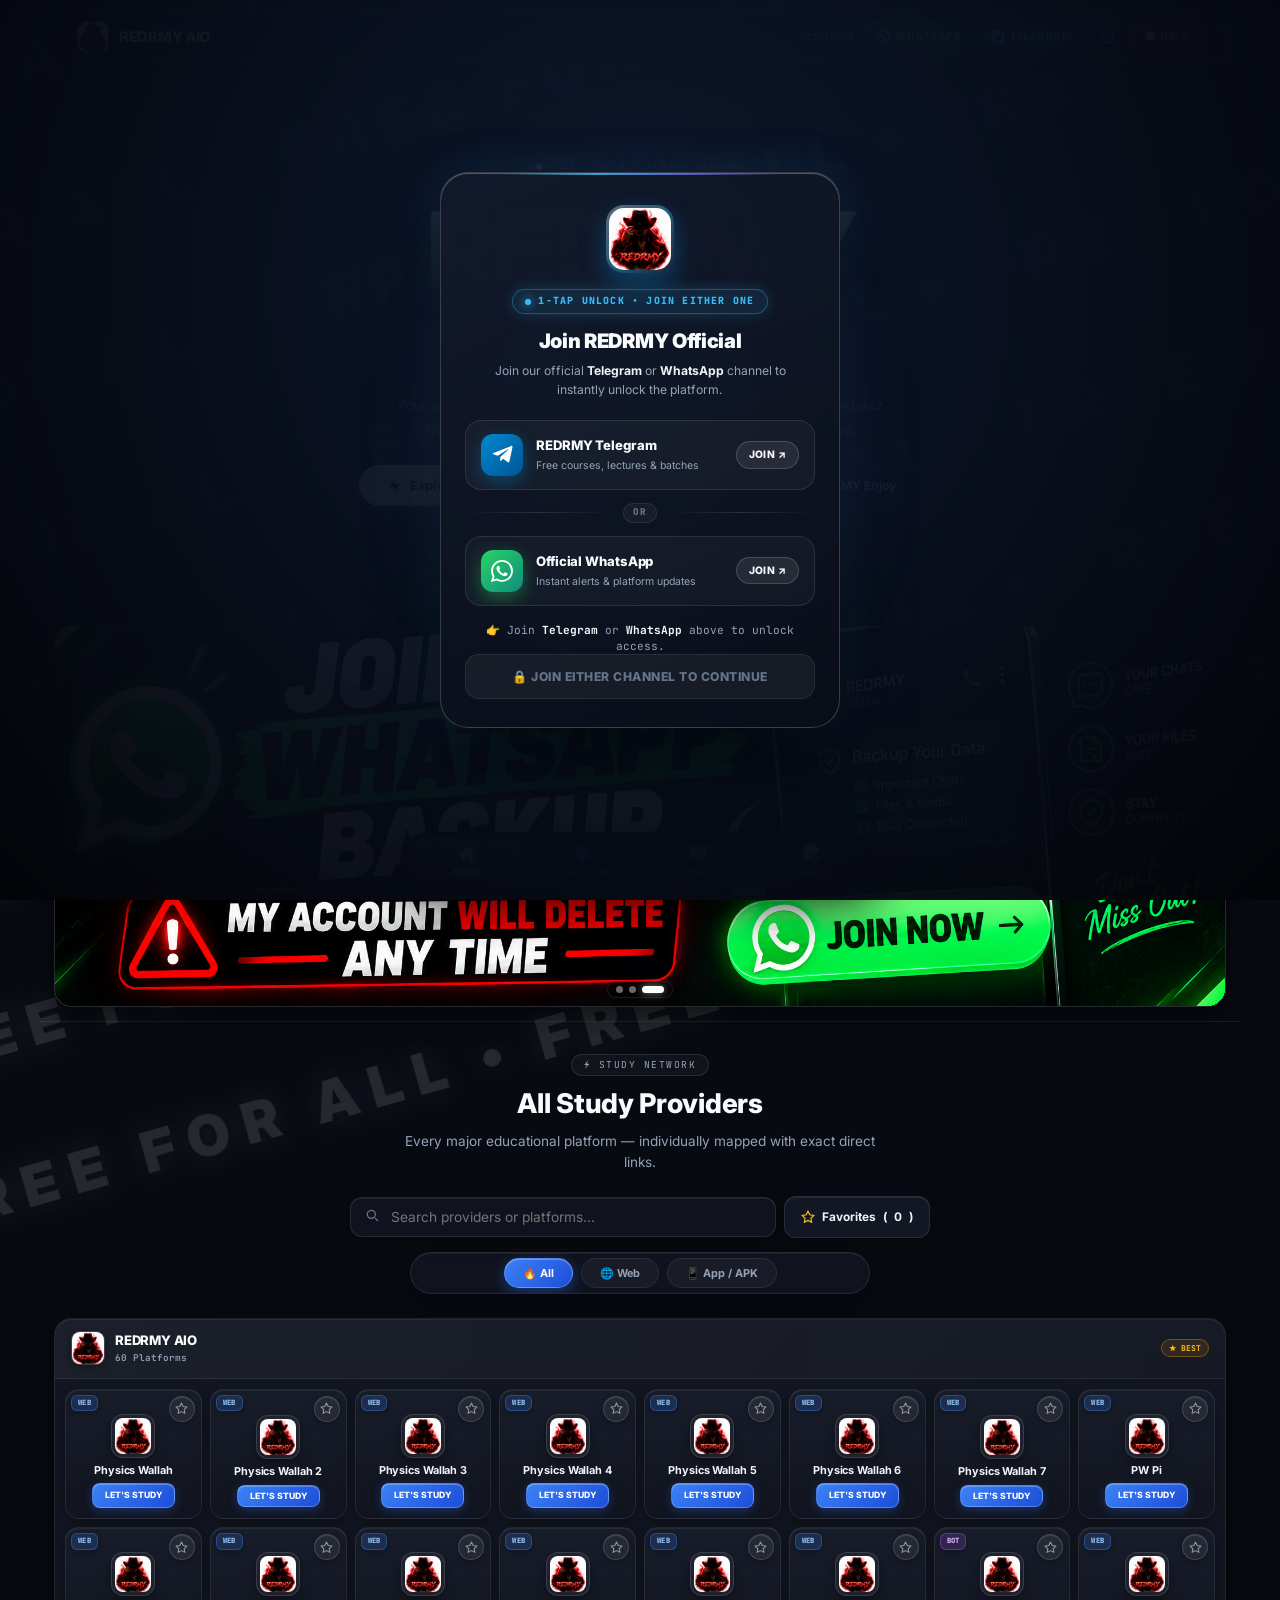
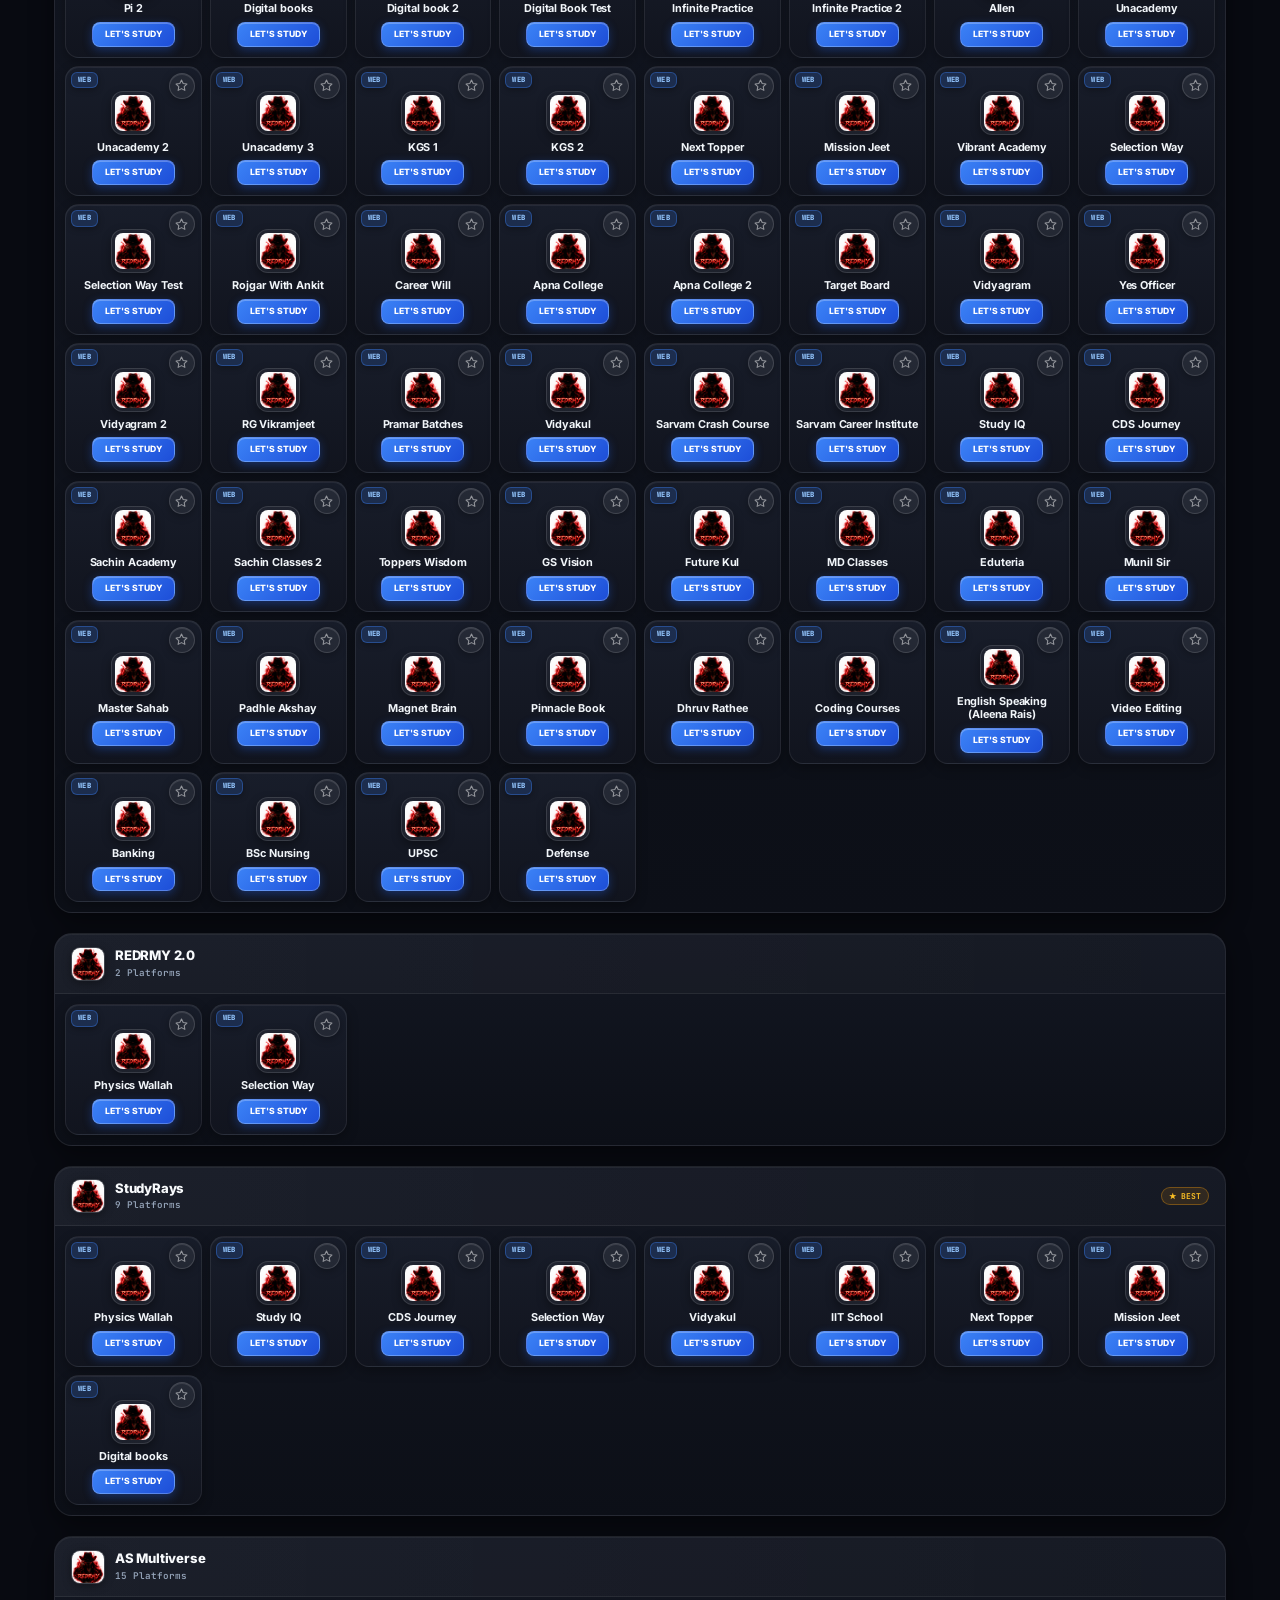
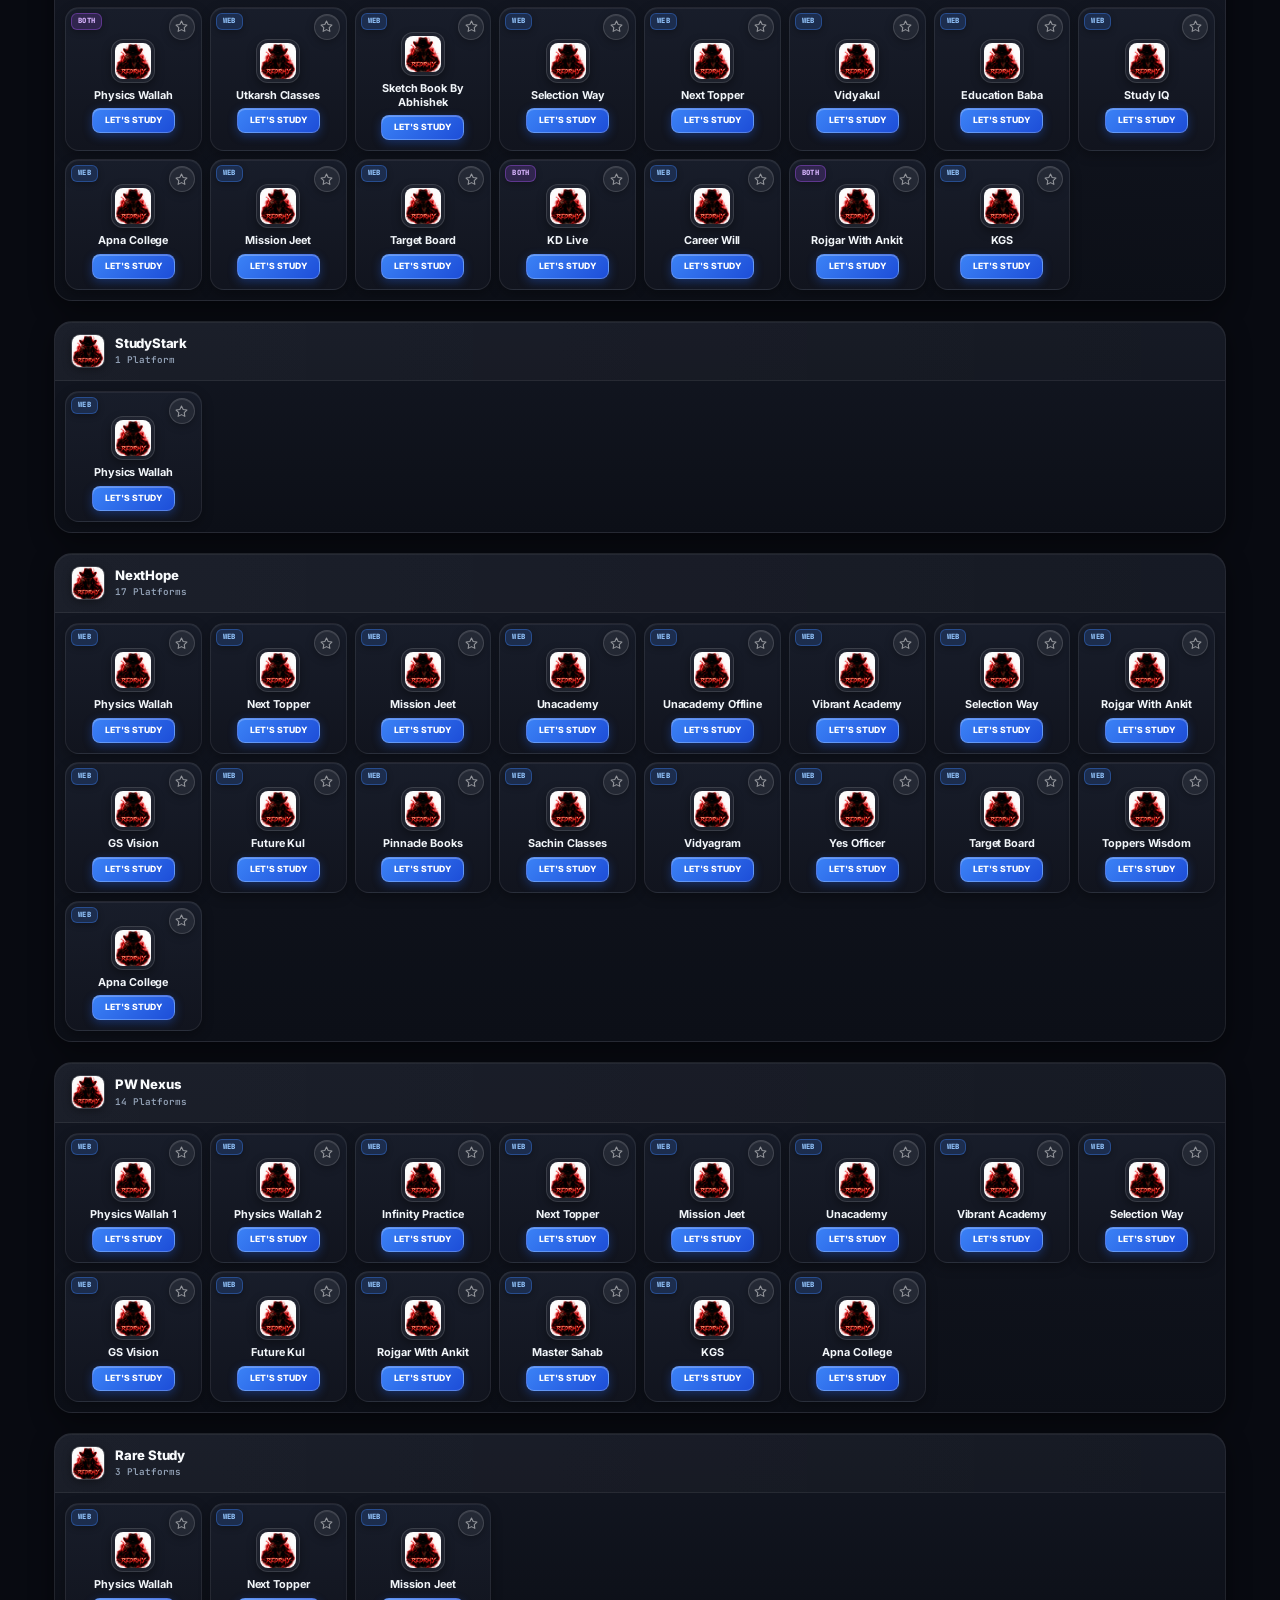
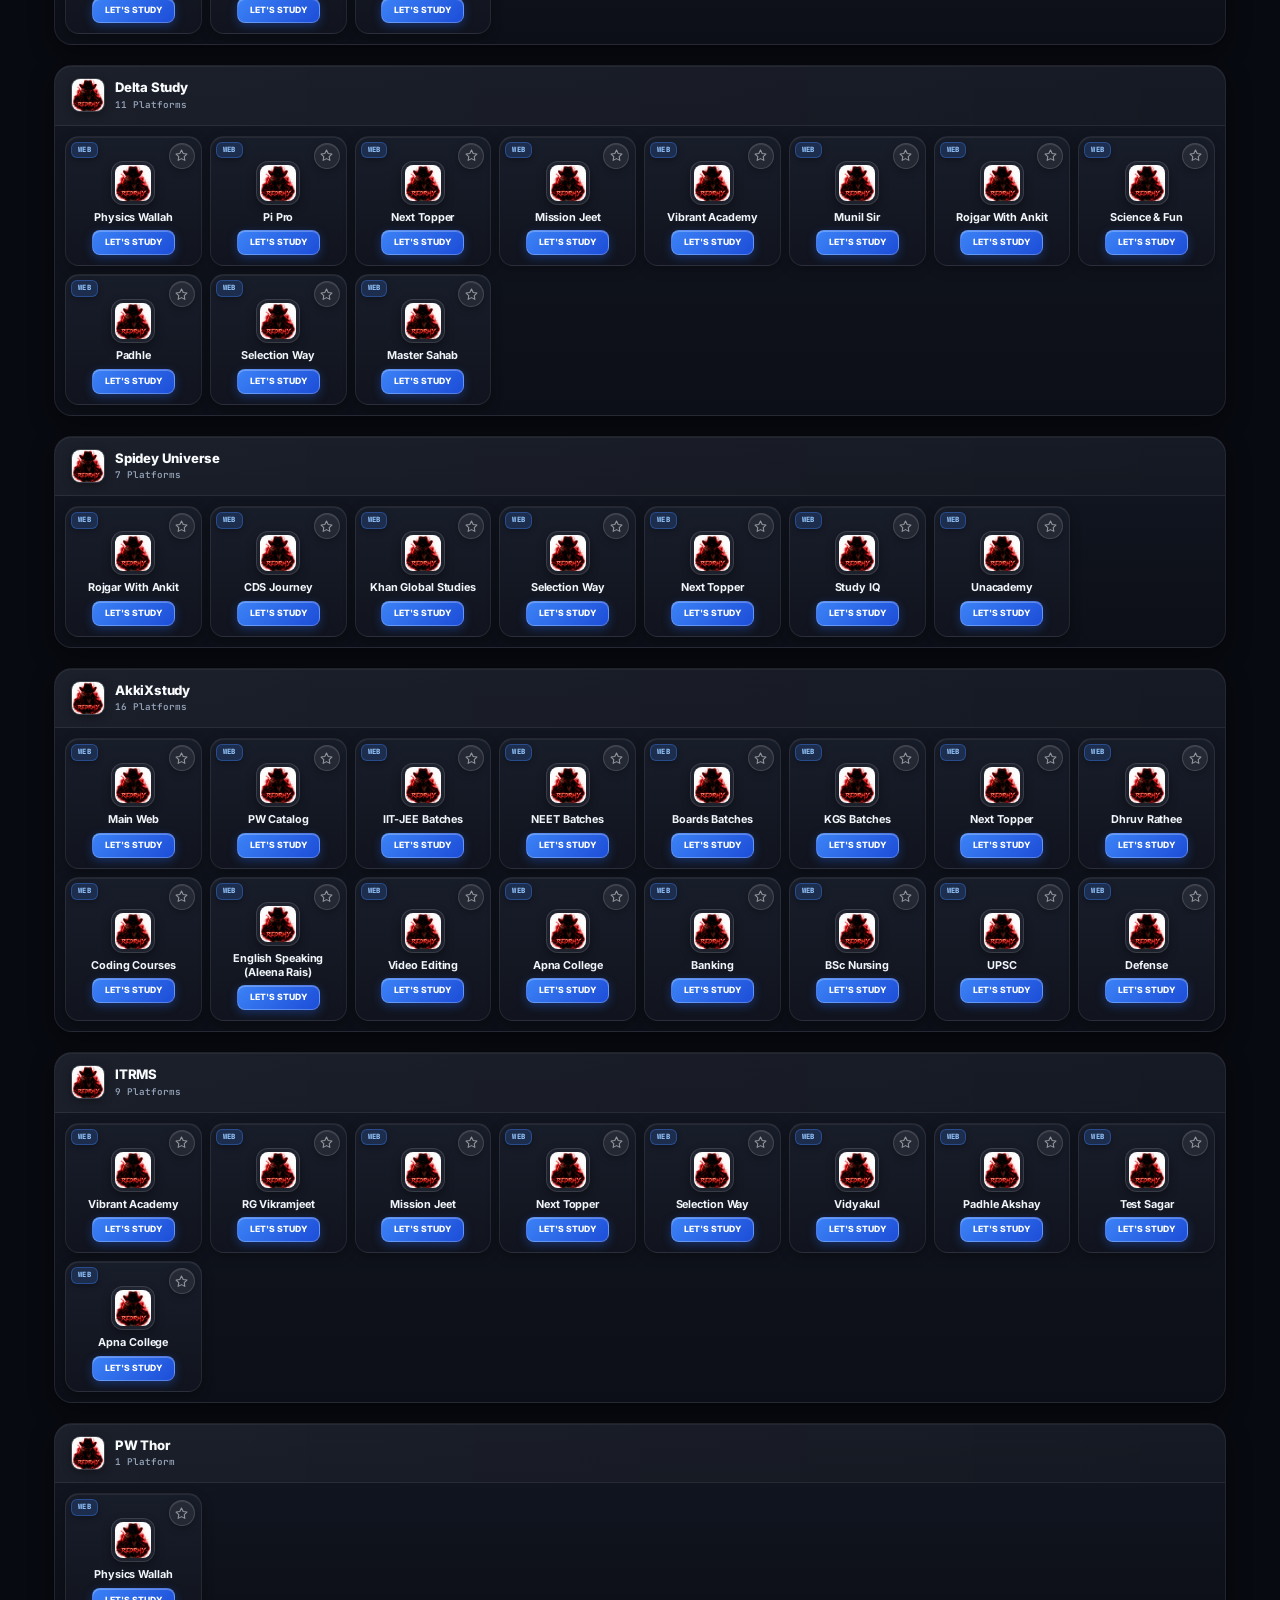
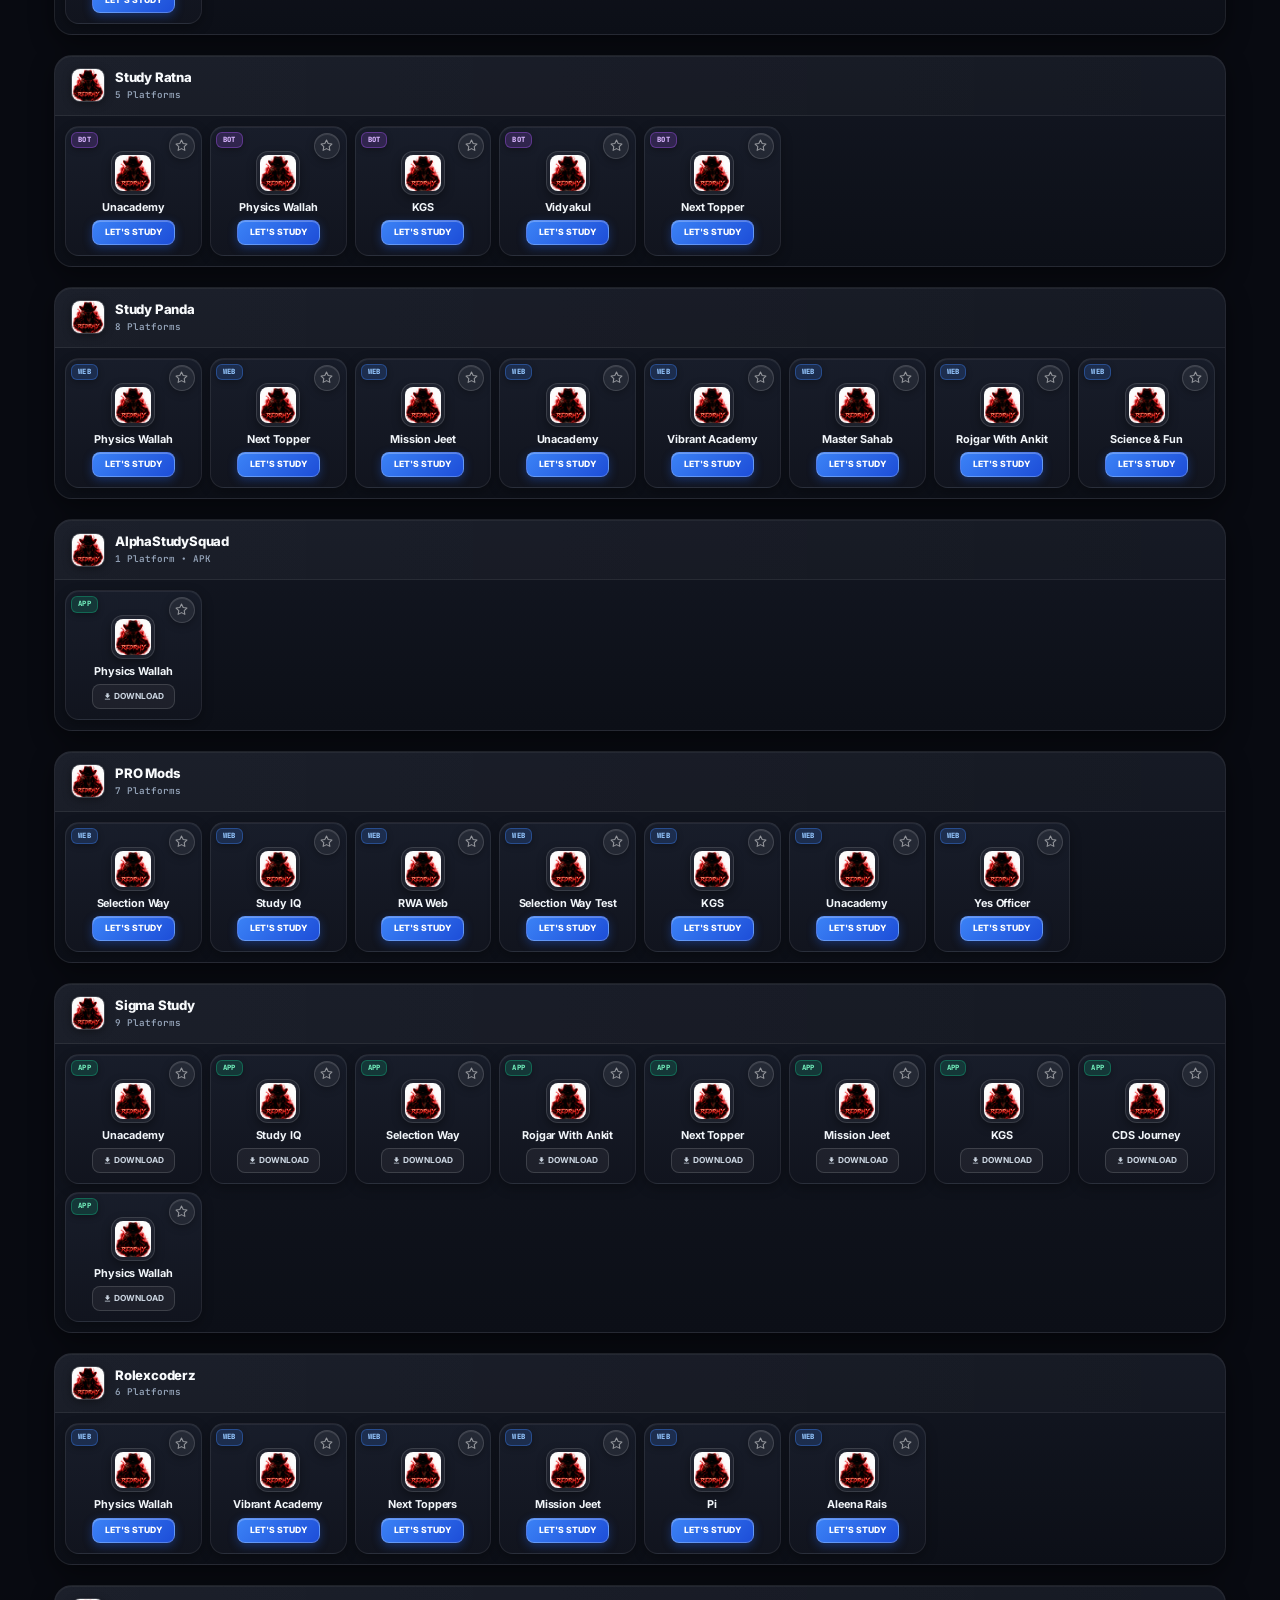
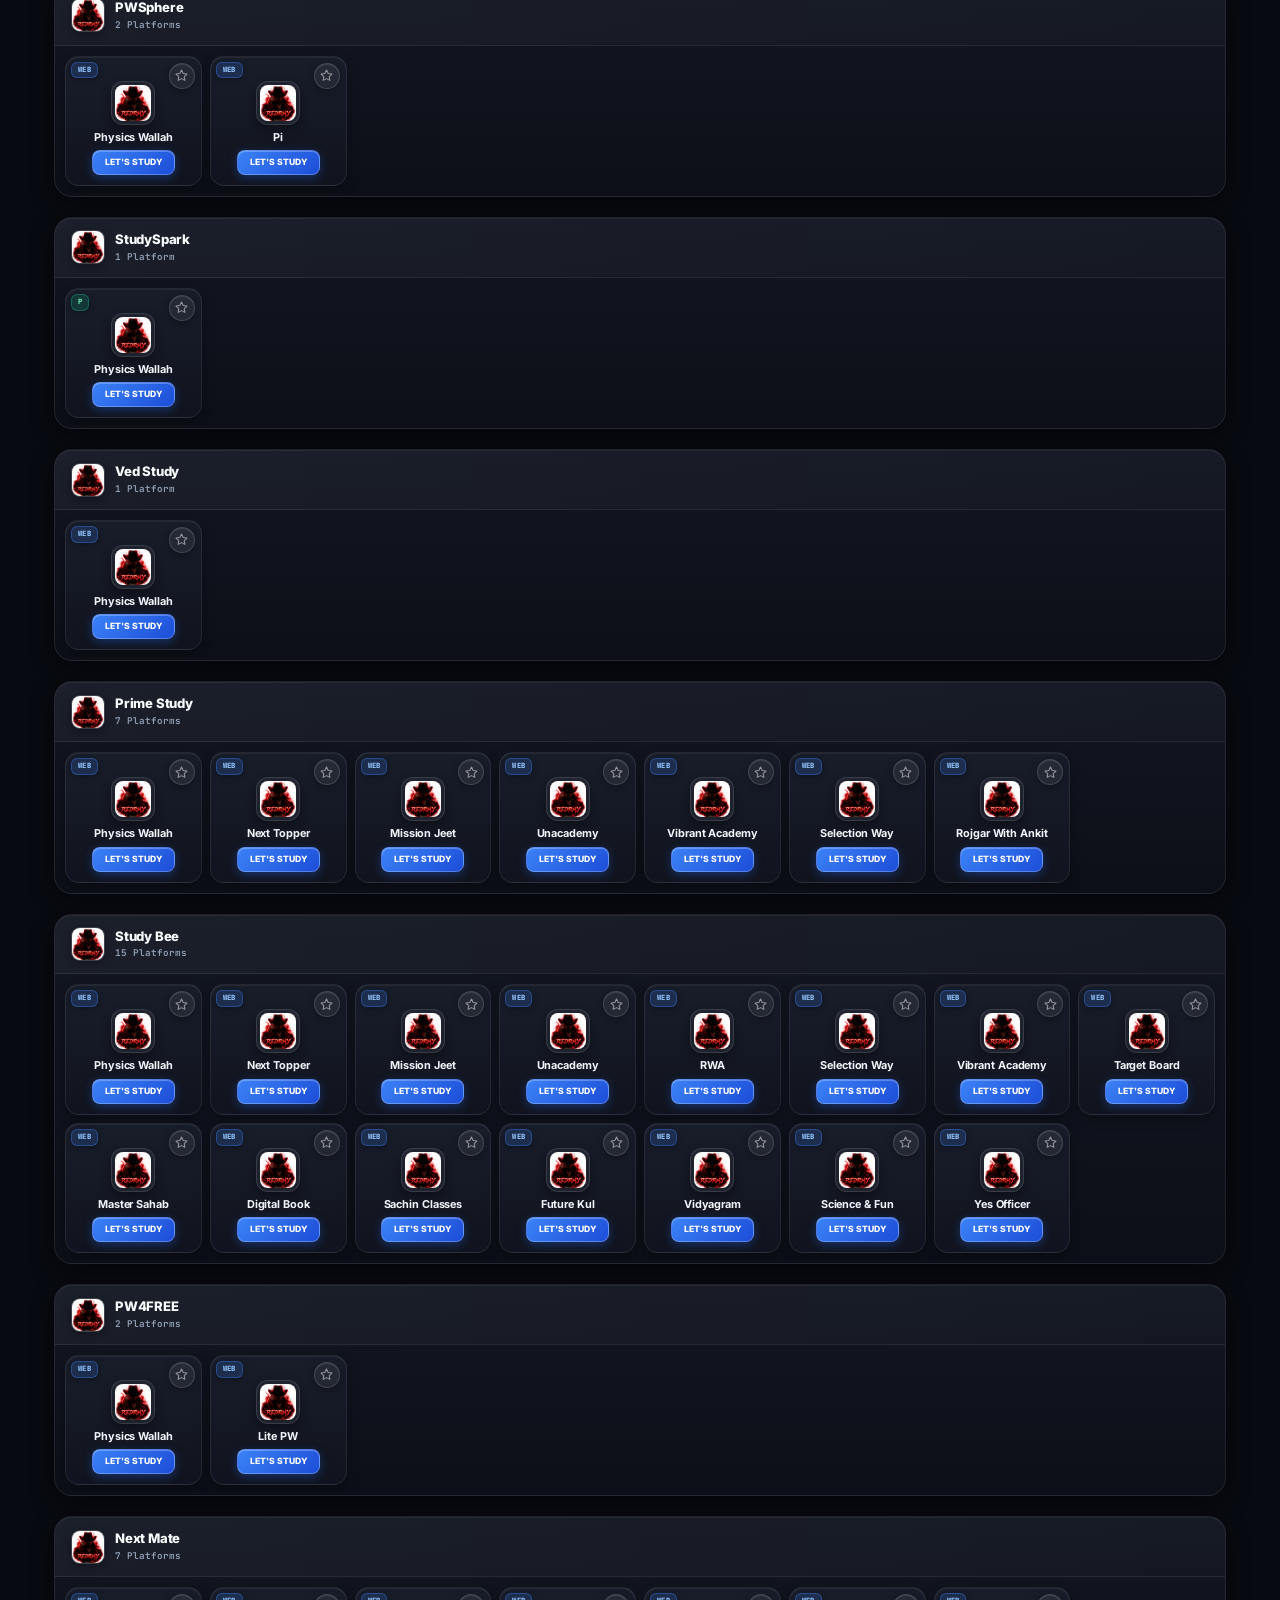
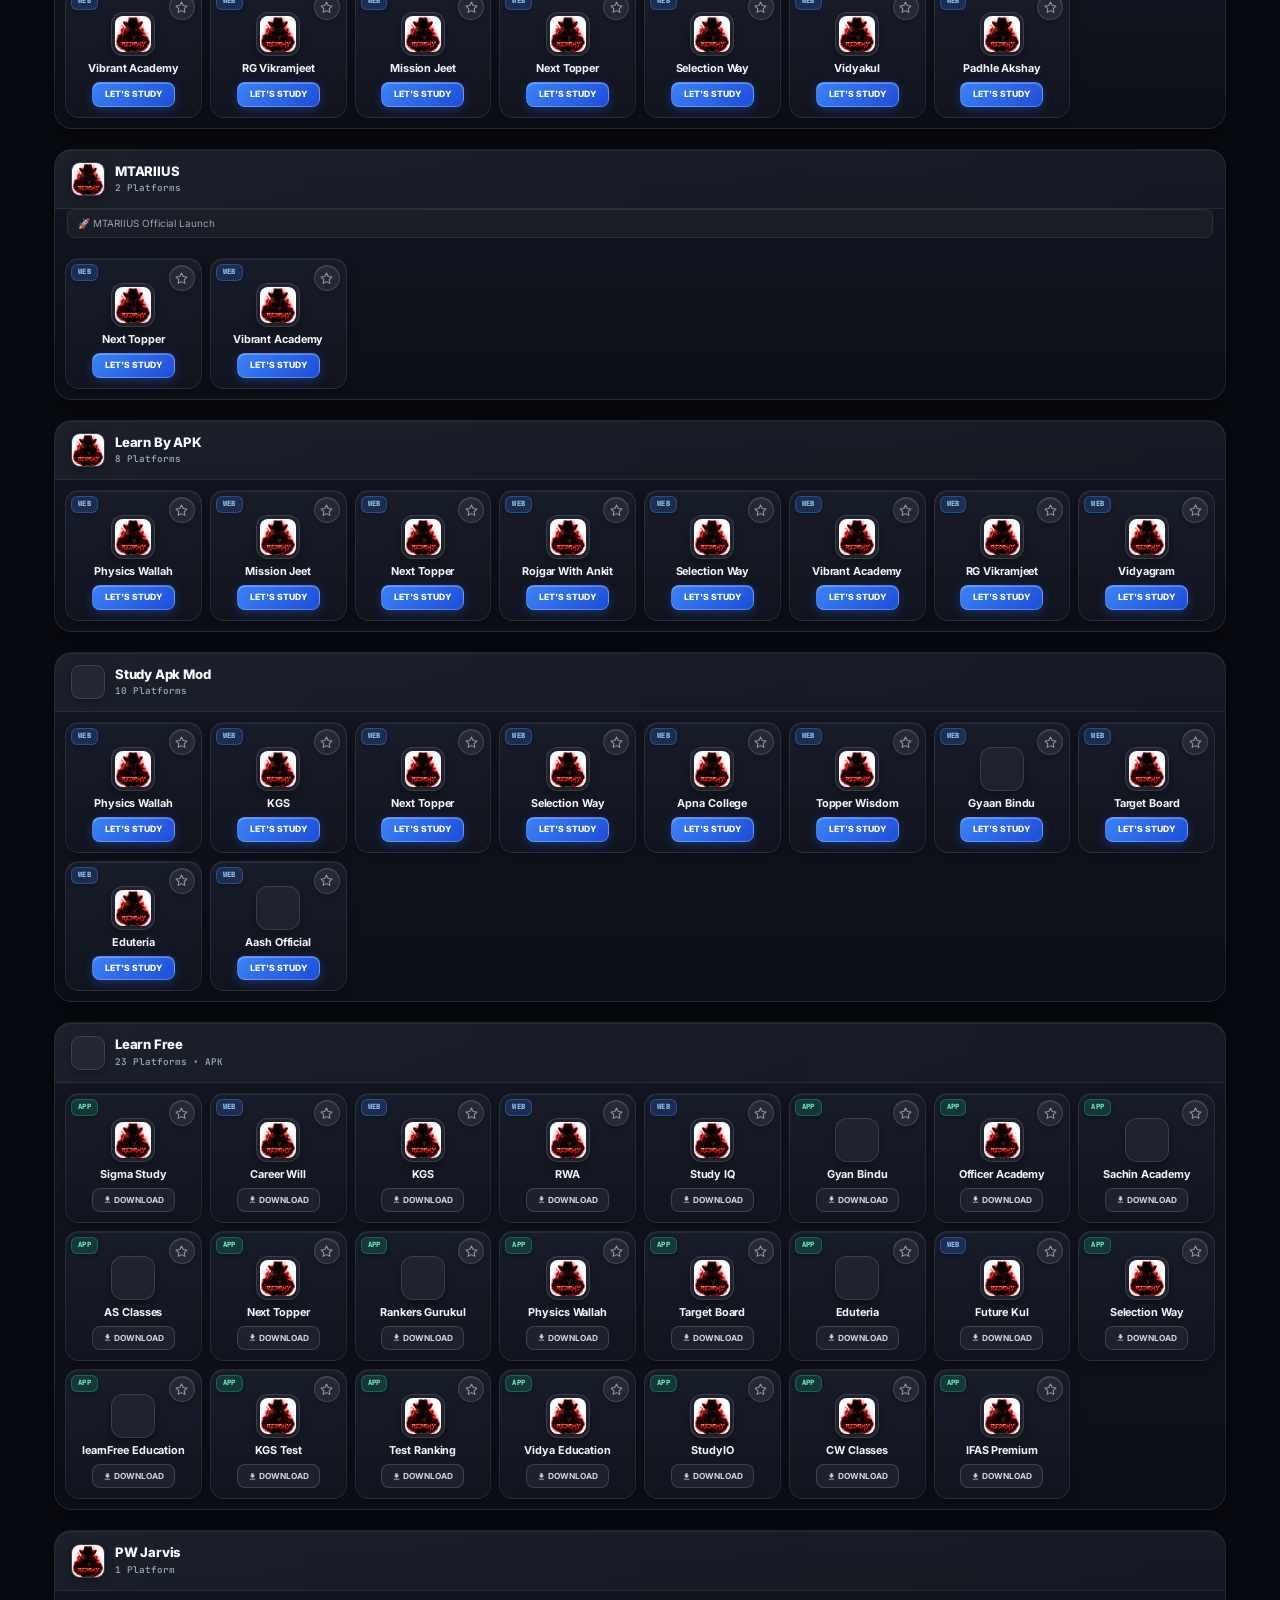
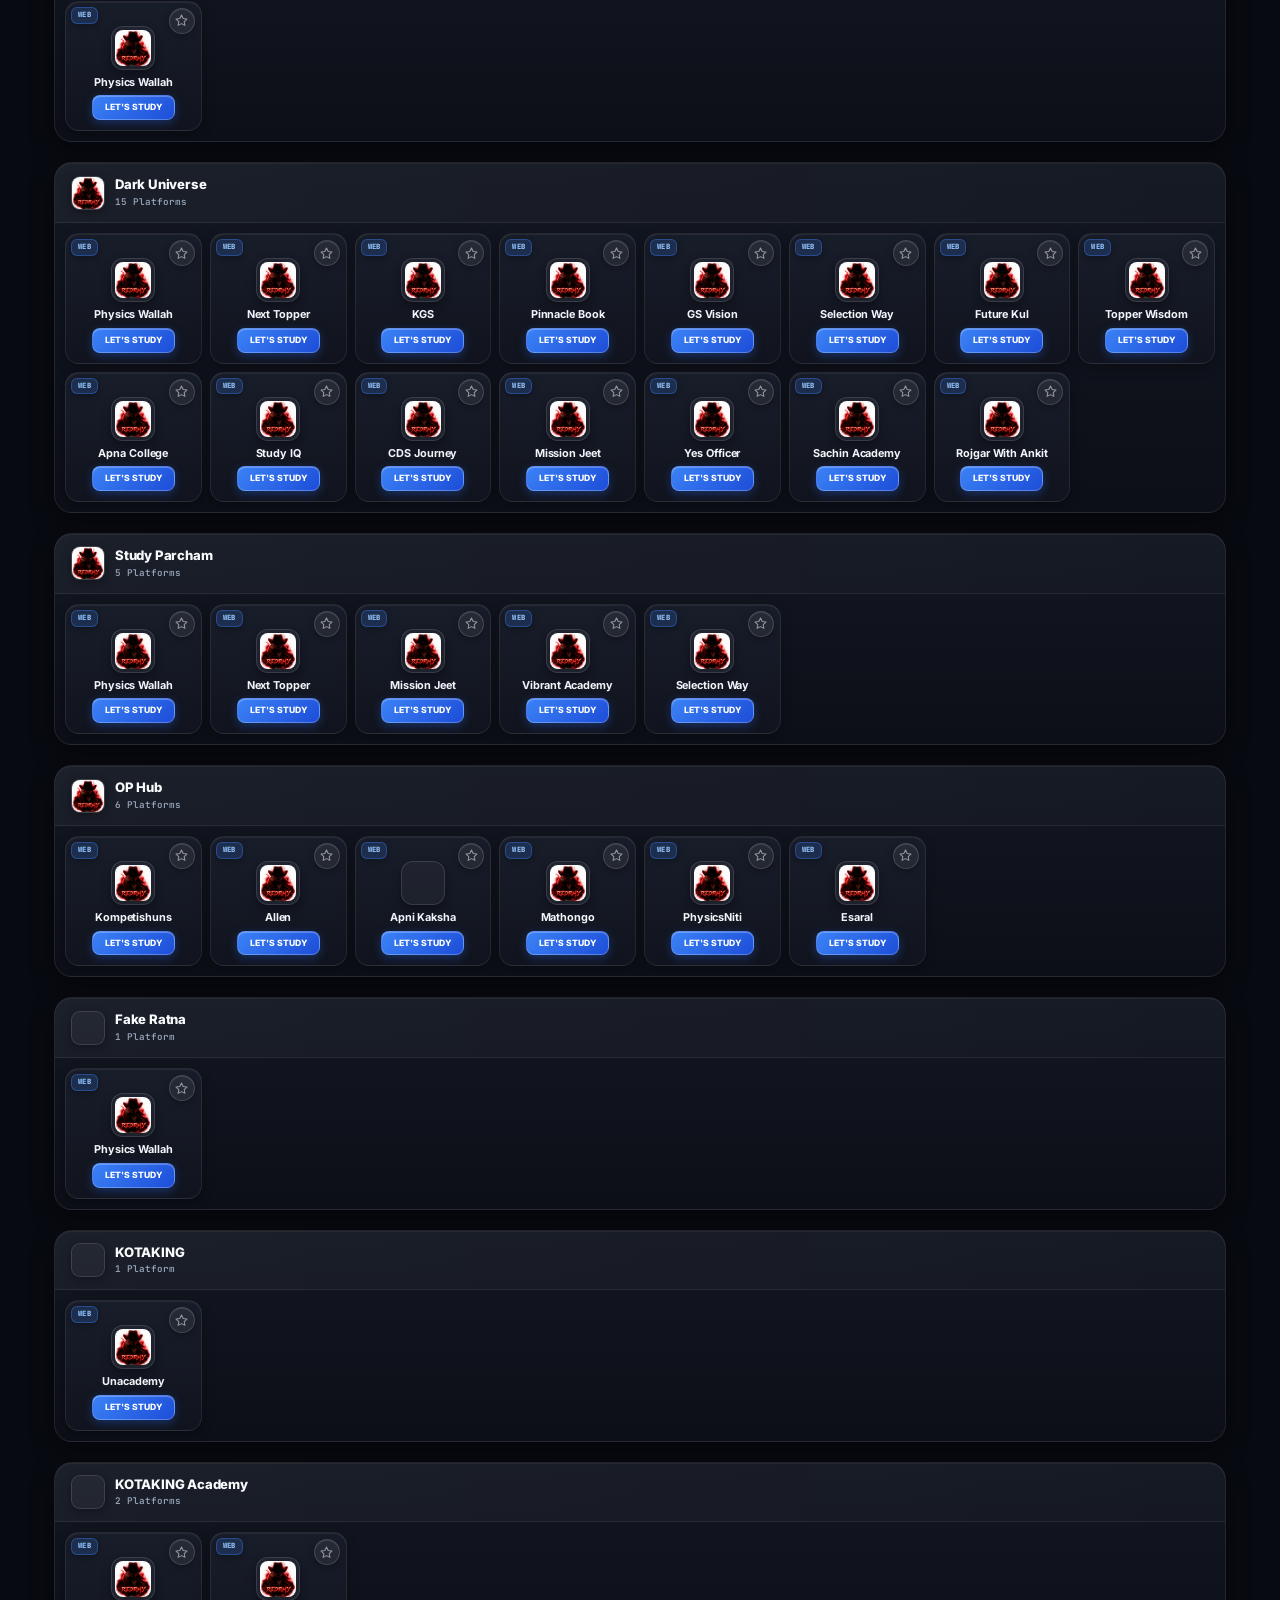
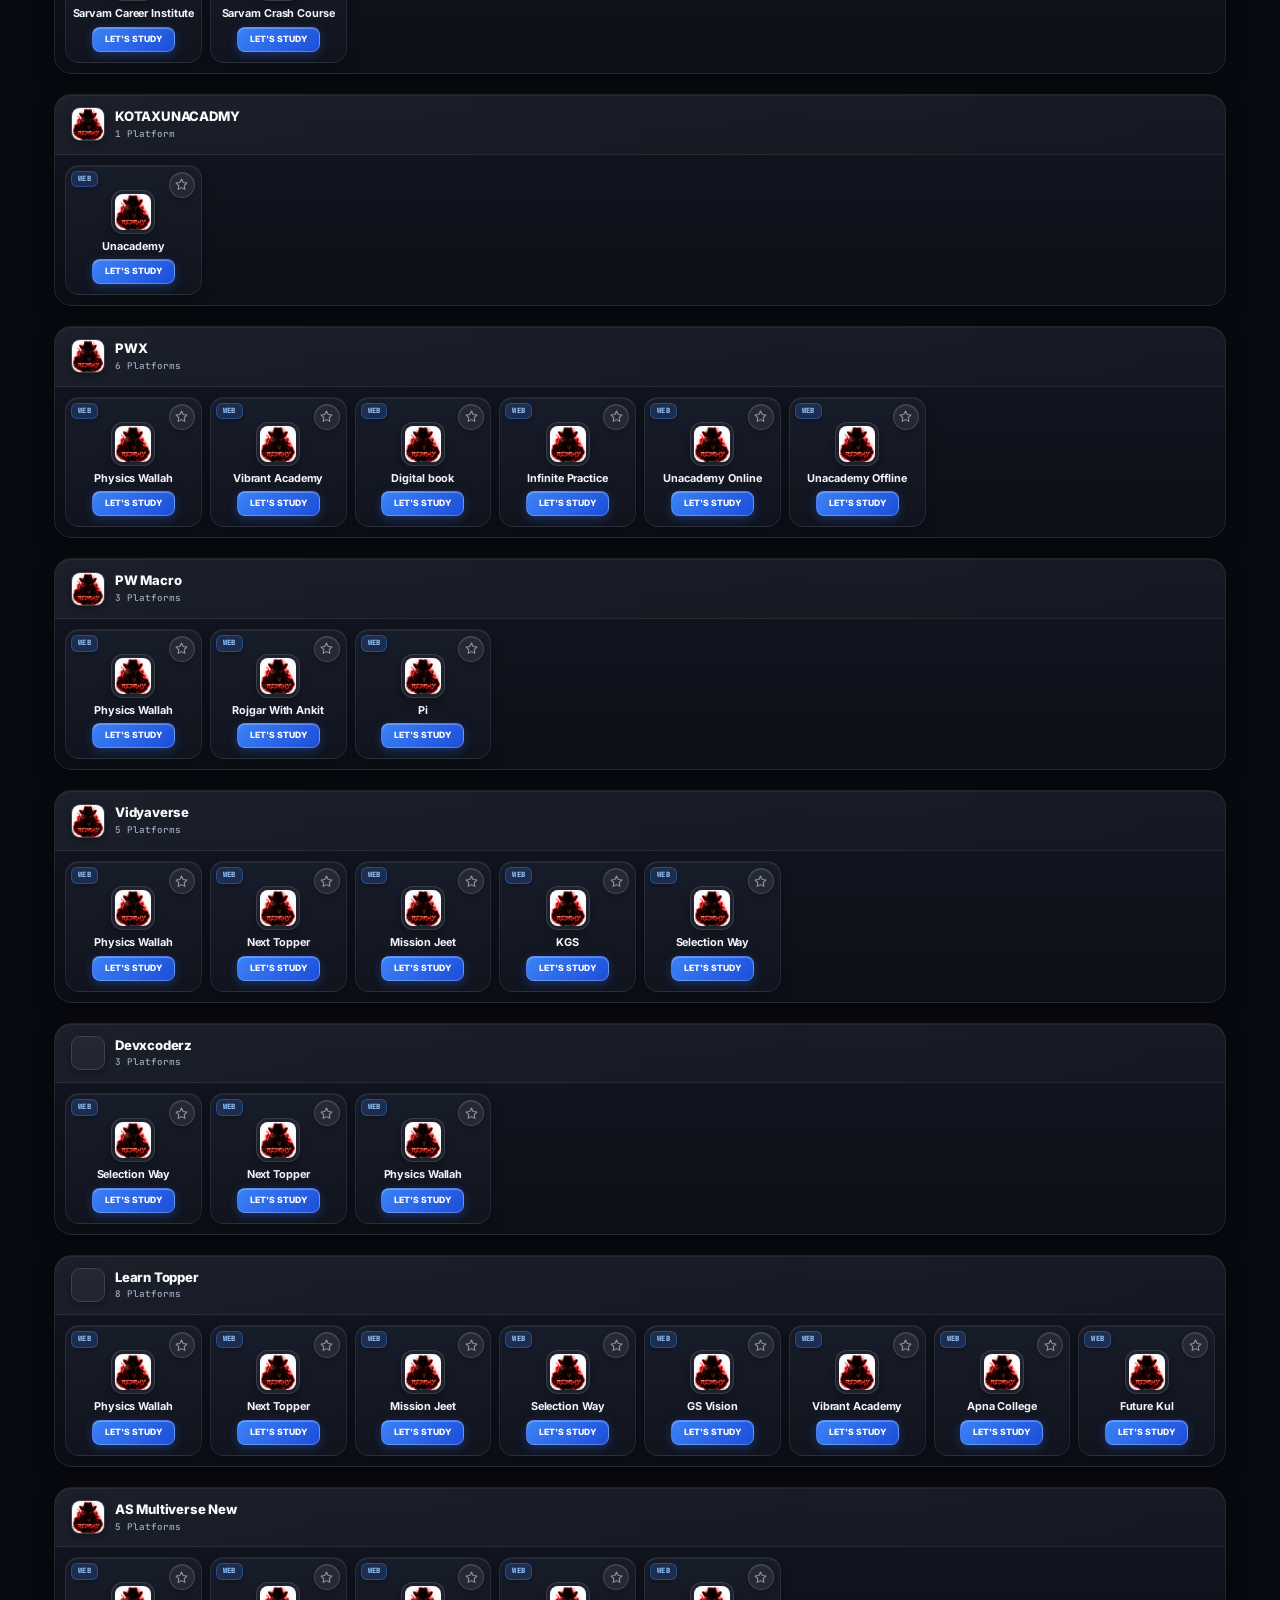
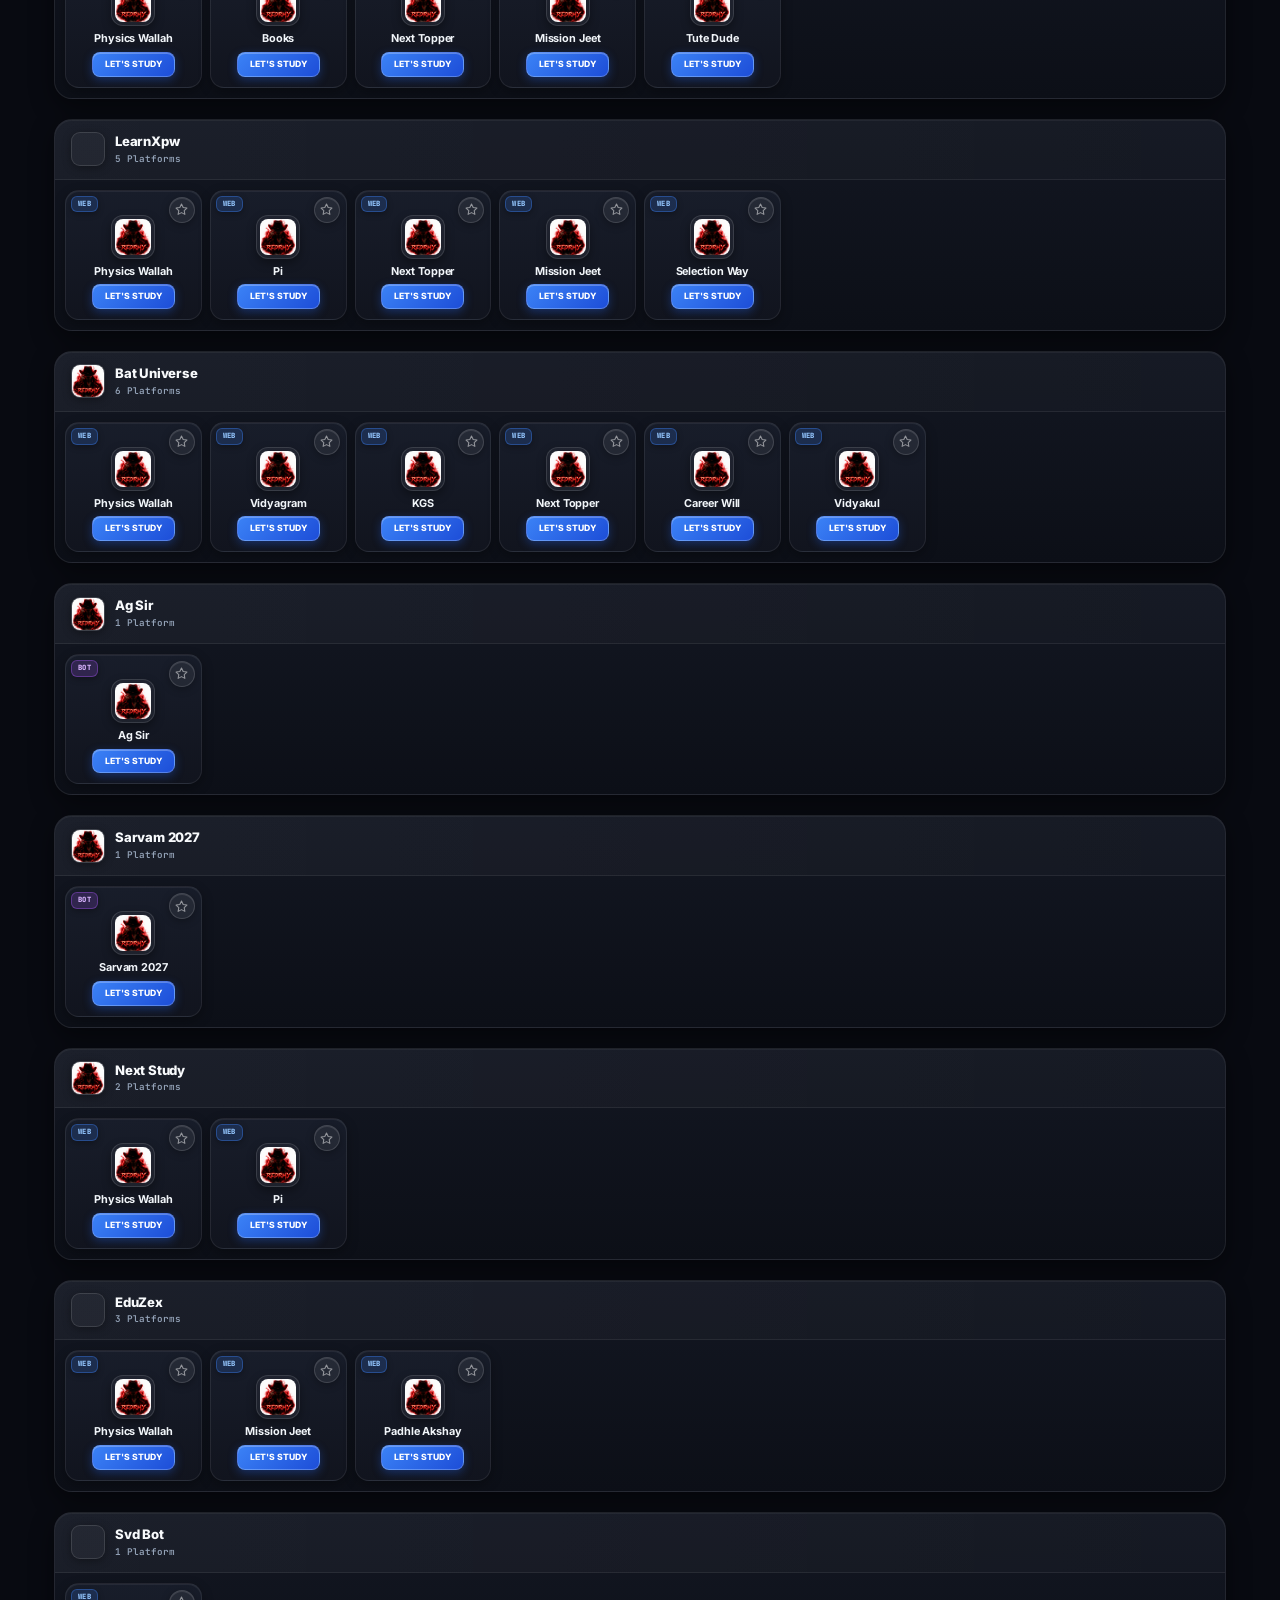
==== commit d48f85ae: "Add files via upload" ====
--- a/index.html
+++ b/index.html
@@ -721,7 +721,7 @@
       <div class="promo-banner-carousel" id="promo-banner" aria-label="Official Banners Carousel" role="region">
         <div class="promo-banner-track" id="promo-banner-track">
           <div class="promo-banner-slide">
-            <img src="banner.png" alt="REDRMY Official Banner 1" class="promo-banner-img" fetchpriority="high" loading="eager" width="1983" height="793">
+            <img src="banner.png" alt="REDRMY Official Banner 1" class="promo-banner-img" fetchpriority="high" loading="eager" width="1983" height="793" onerror="this.src='banner 1.png'">
           </div>
           <div class="promo-banner-slide">
             <img src="banner2.png" alt="REDRMY Official Banner 2" class="promo-banner-img" loading="lazy" decoding="async" width="1672" height="941" onerror="this.src='BANNER 2.png'">
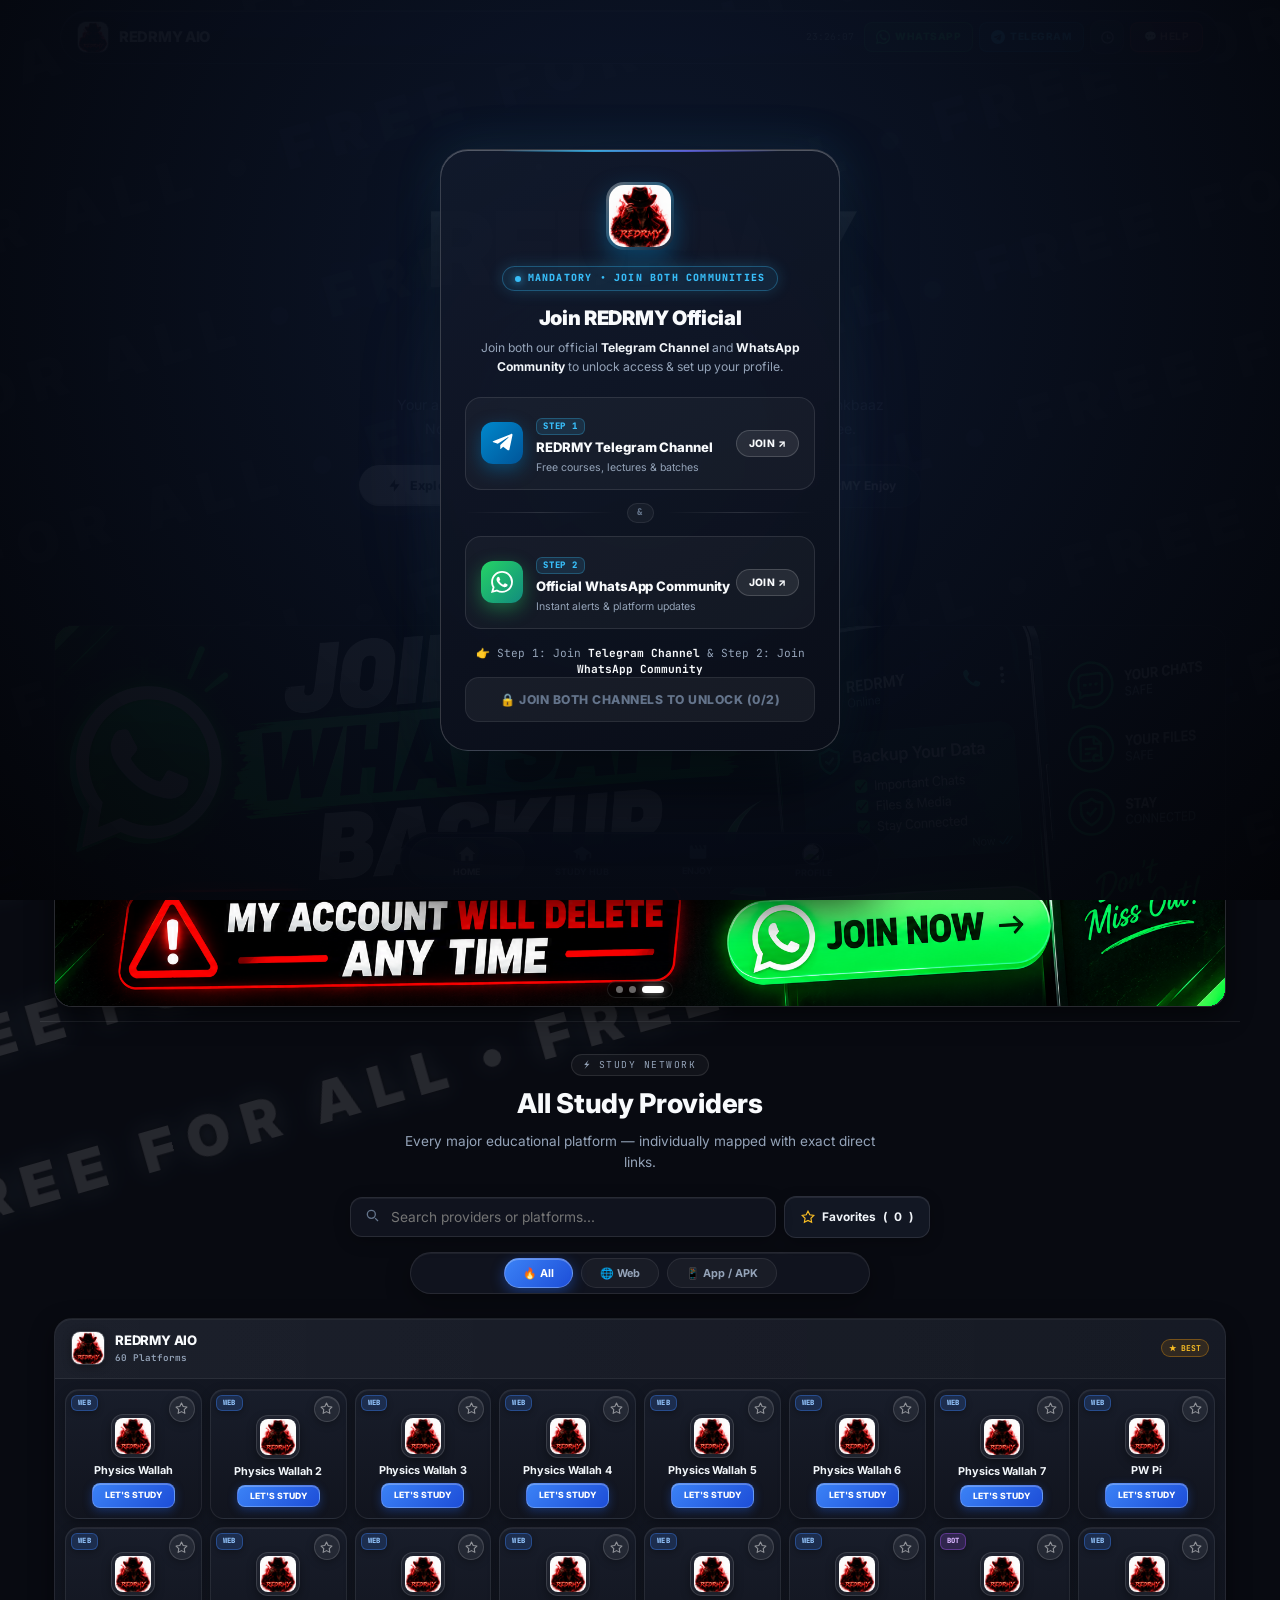
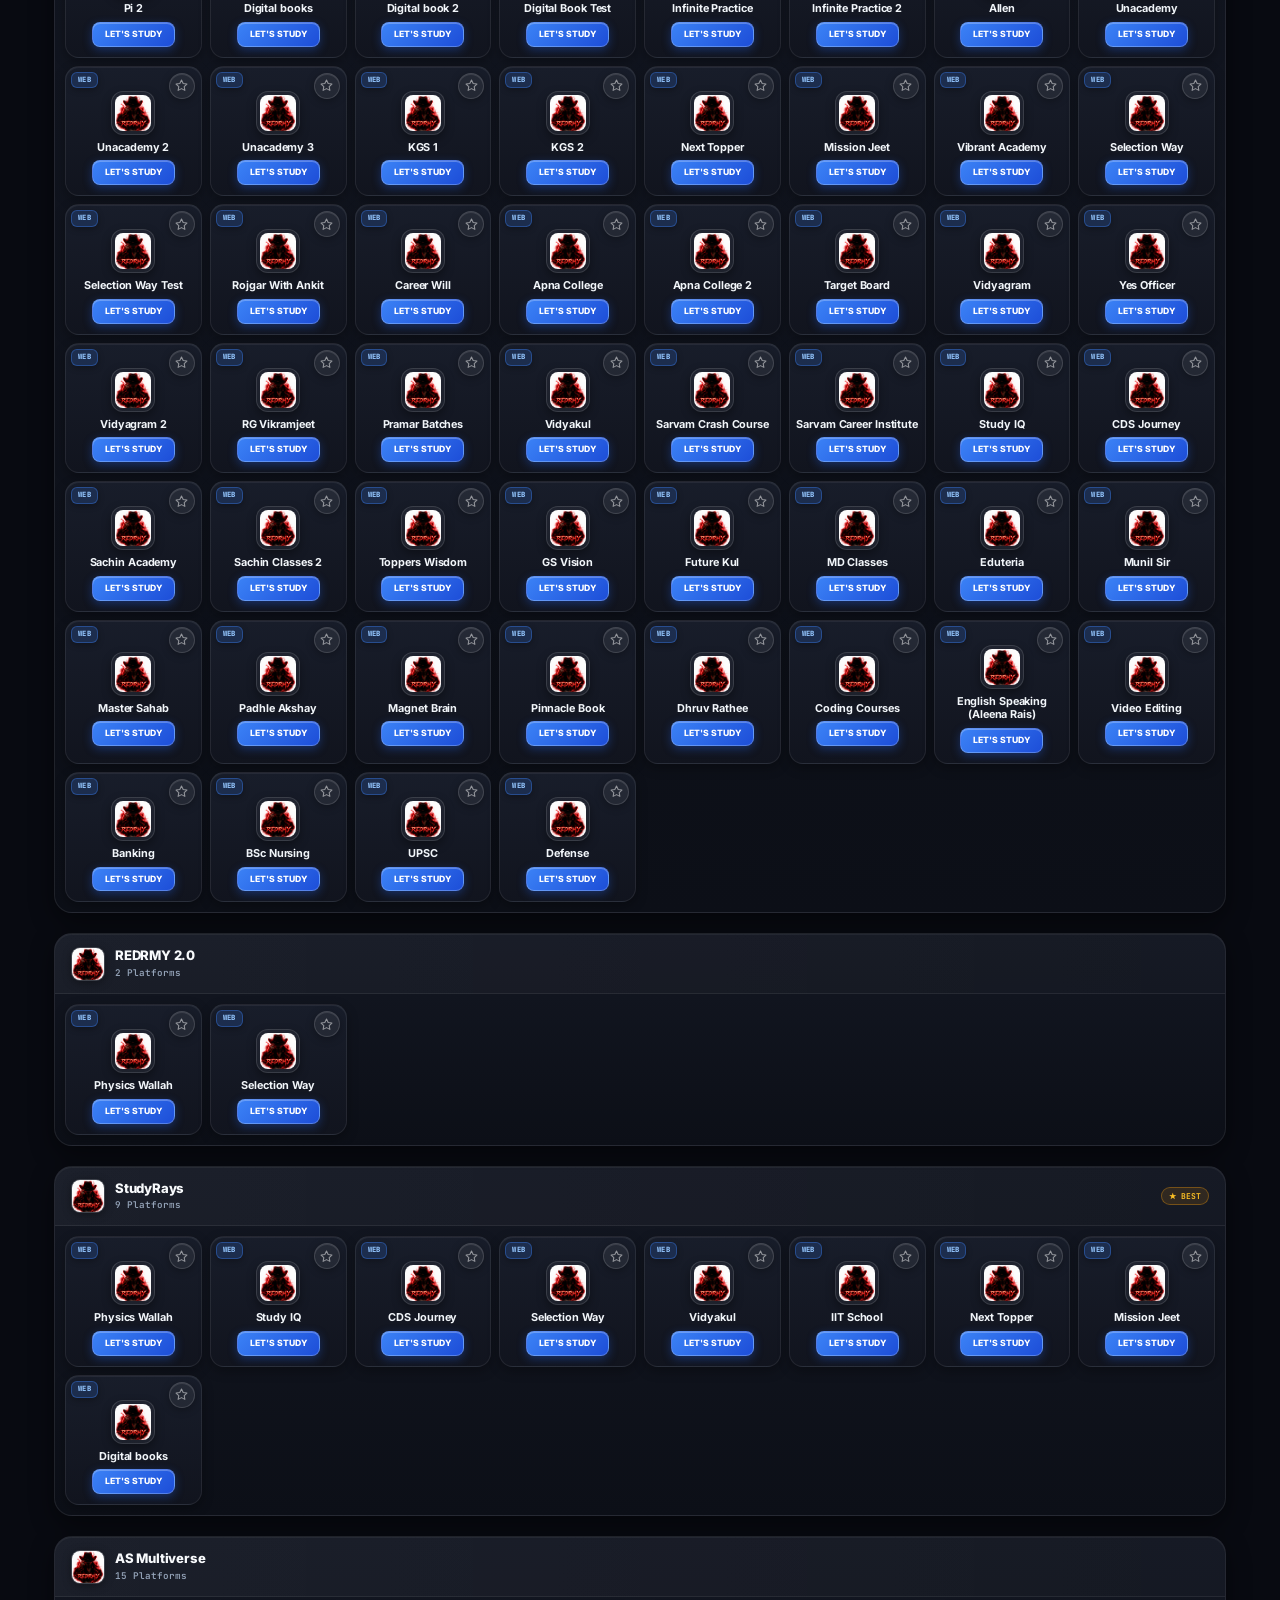
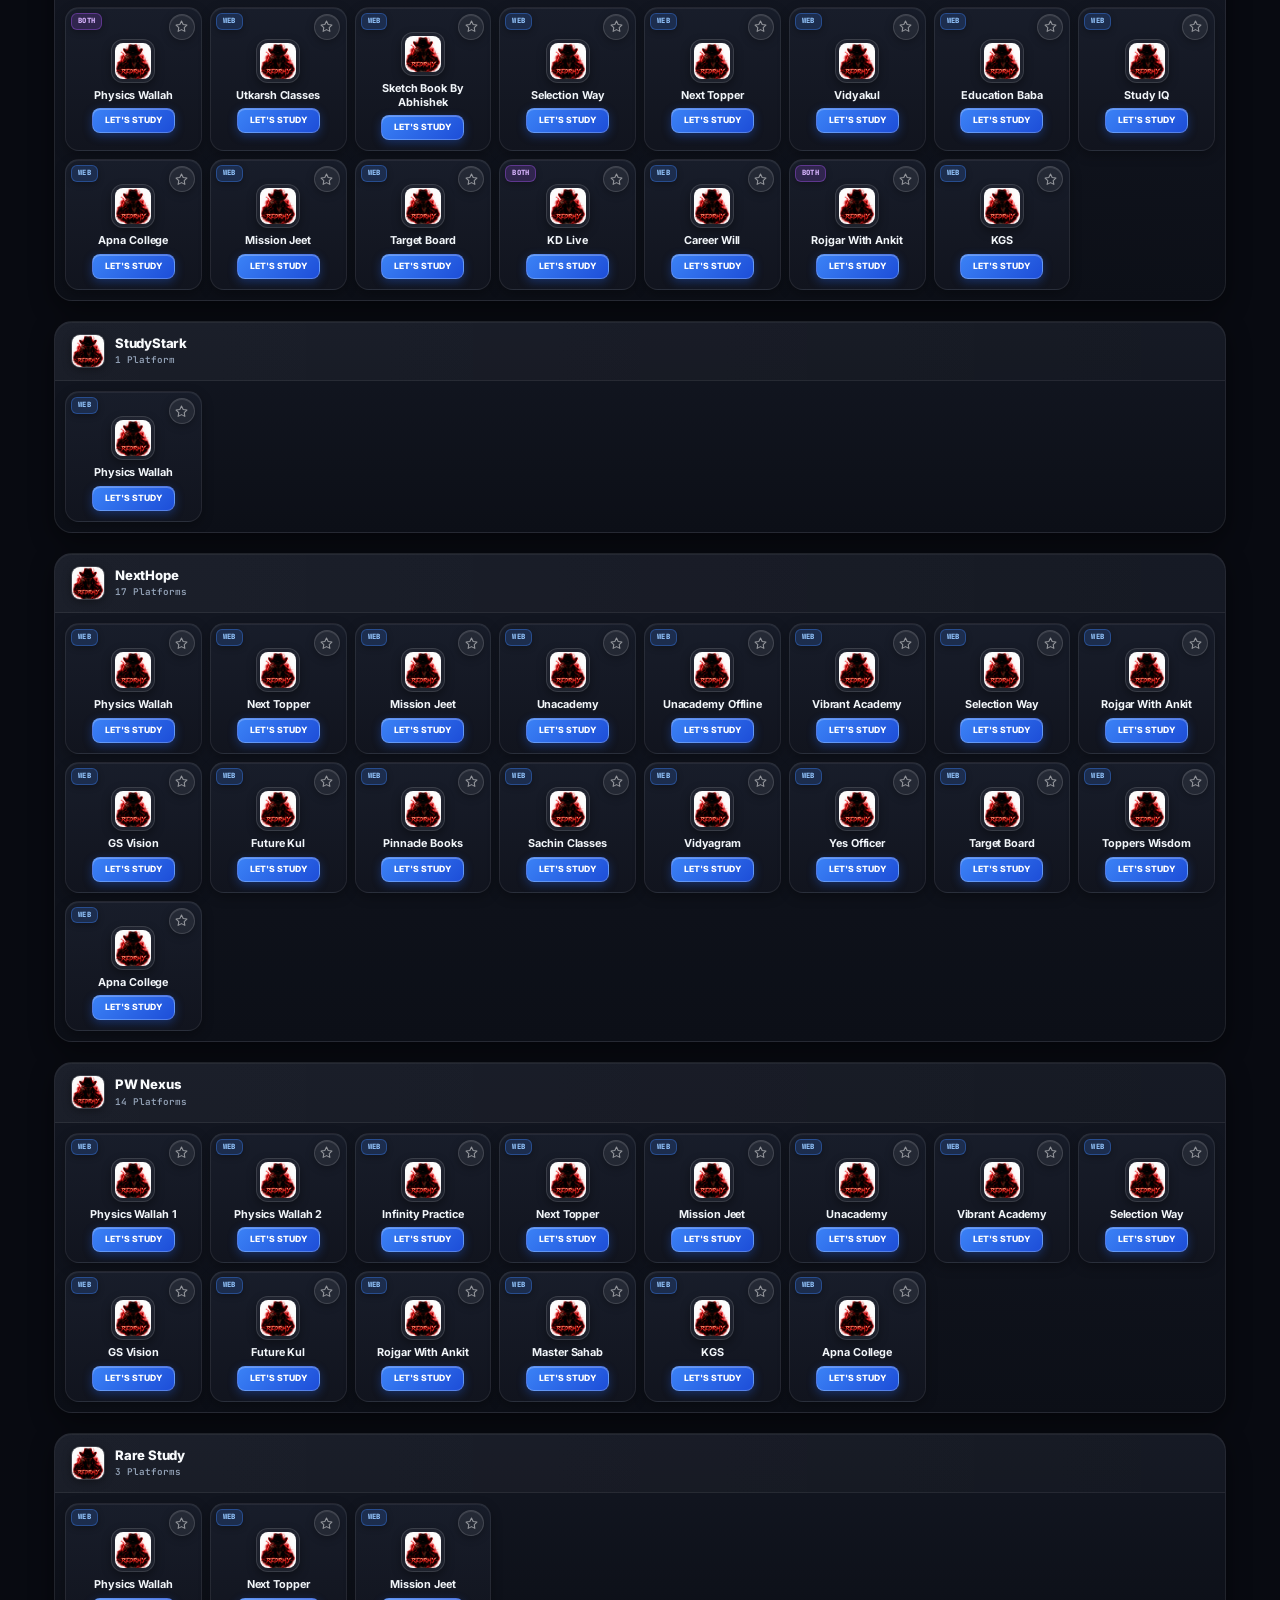
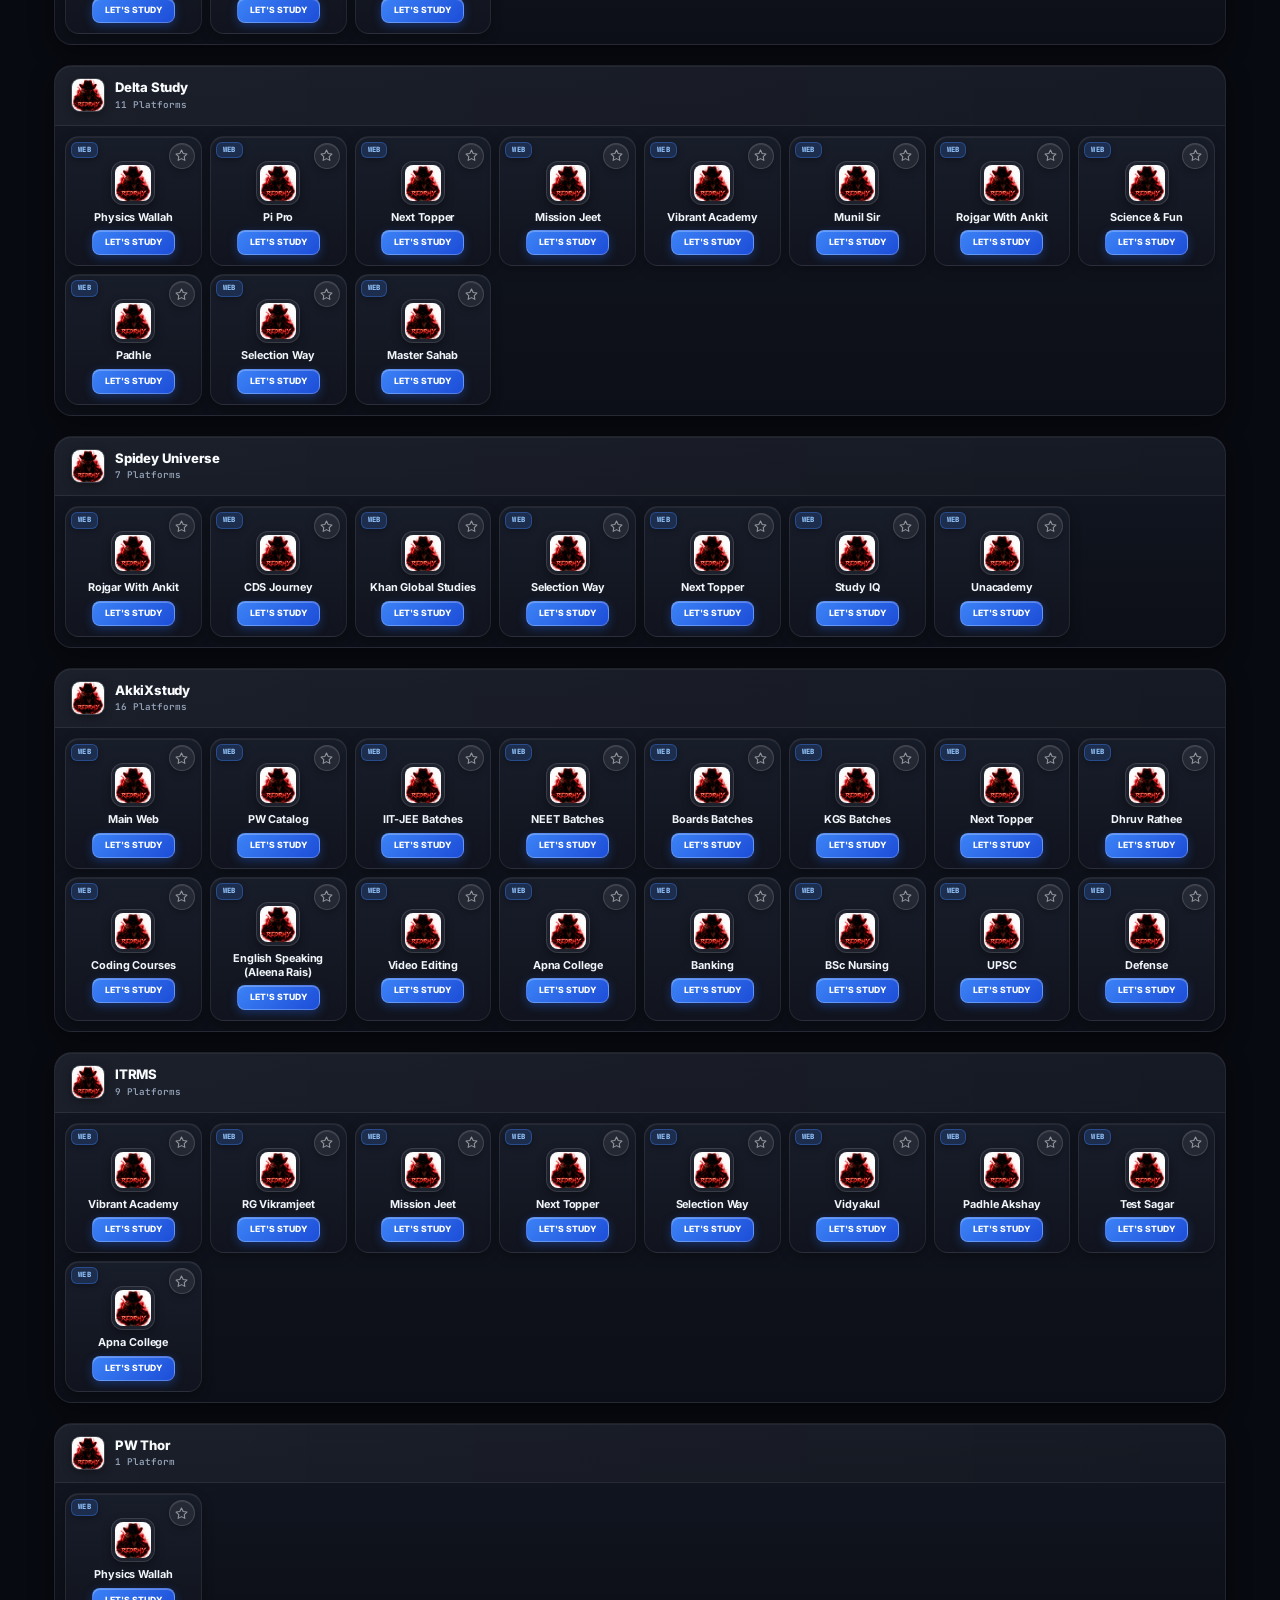
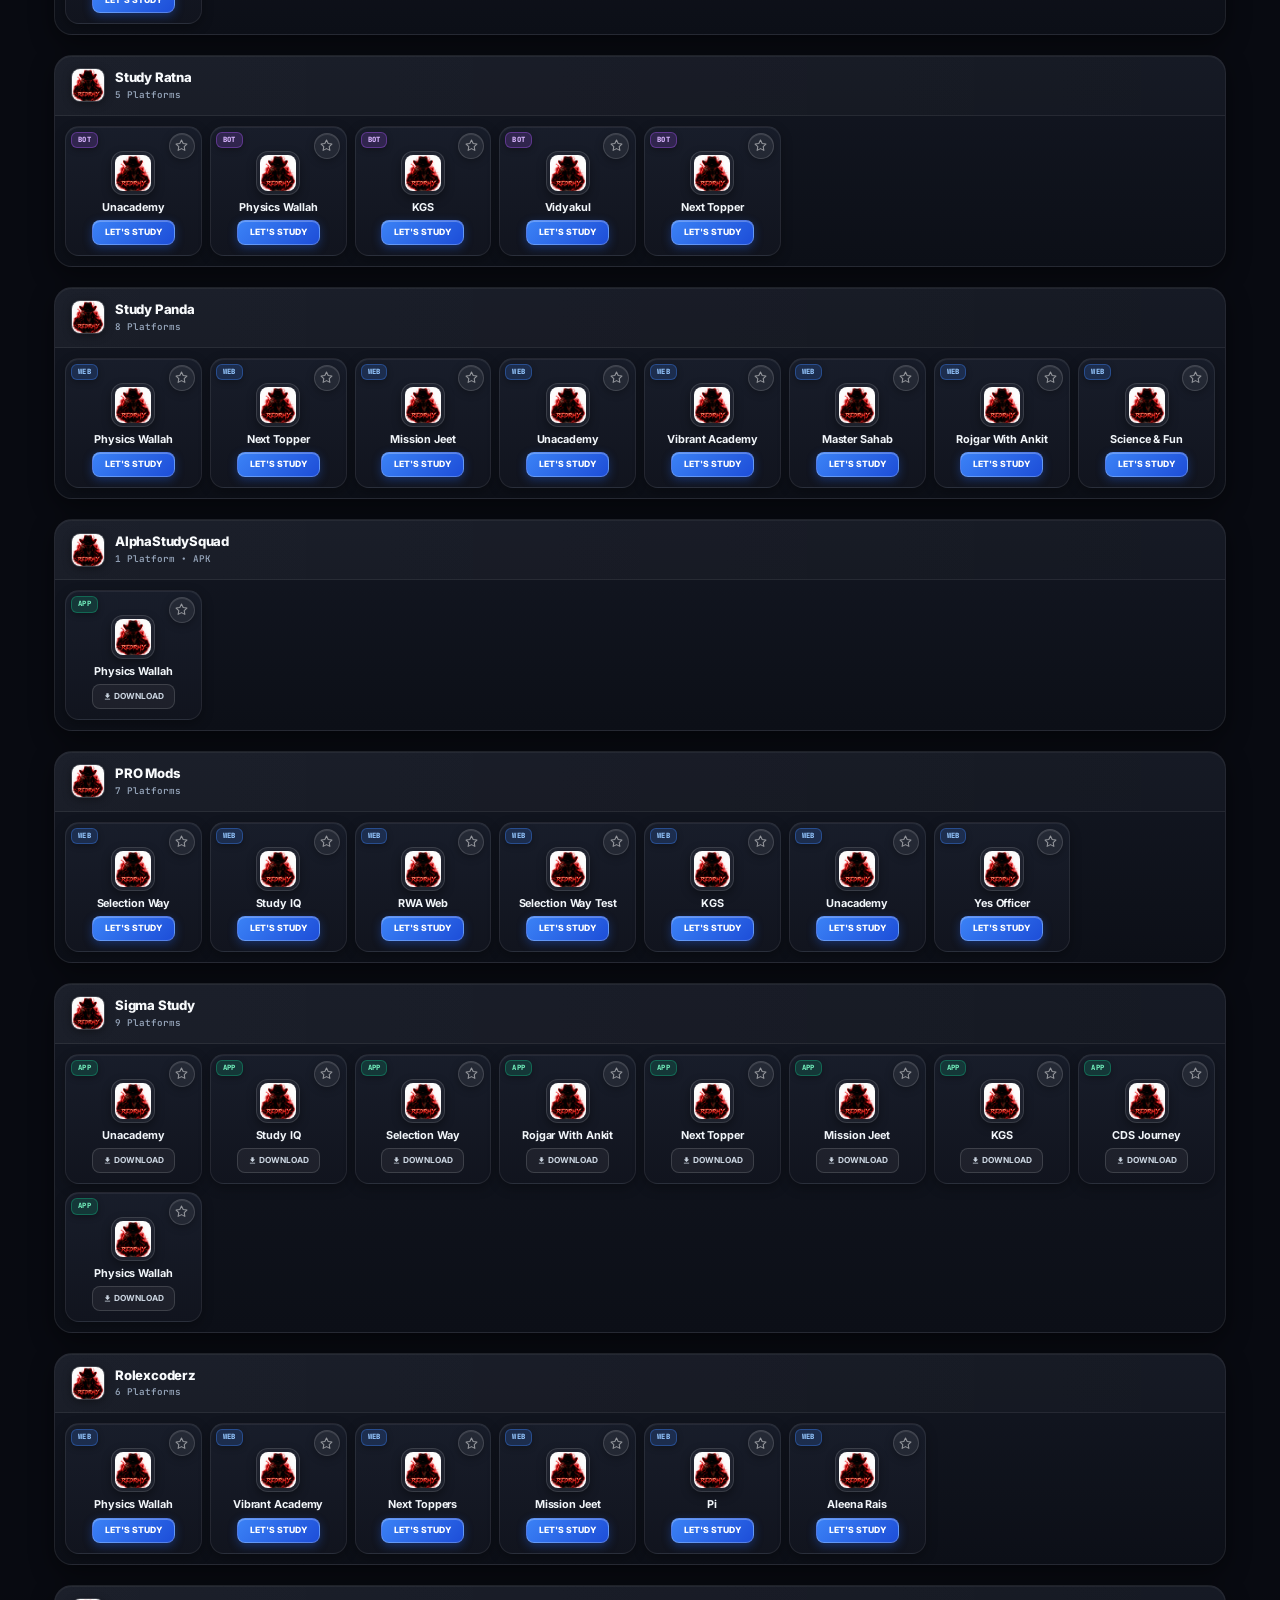
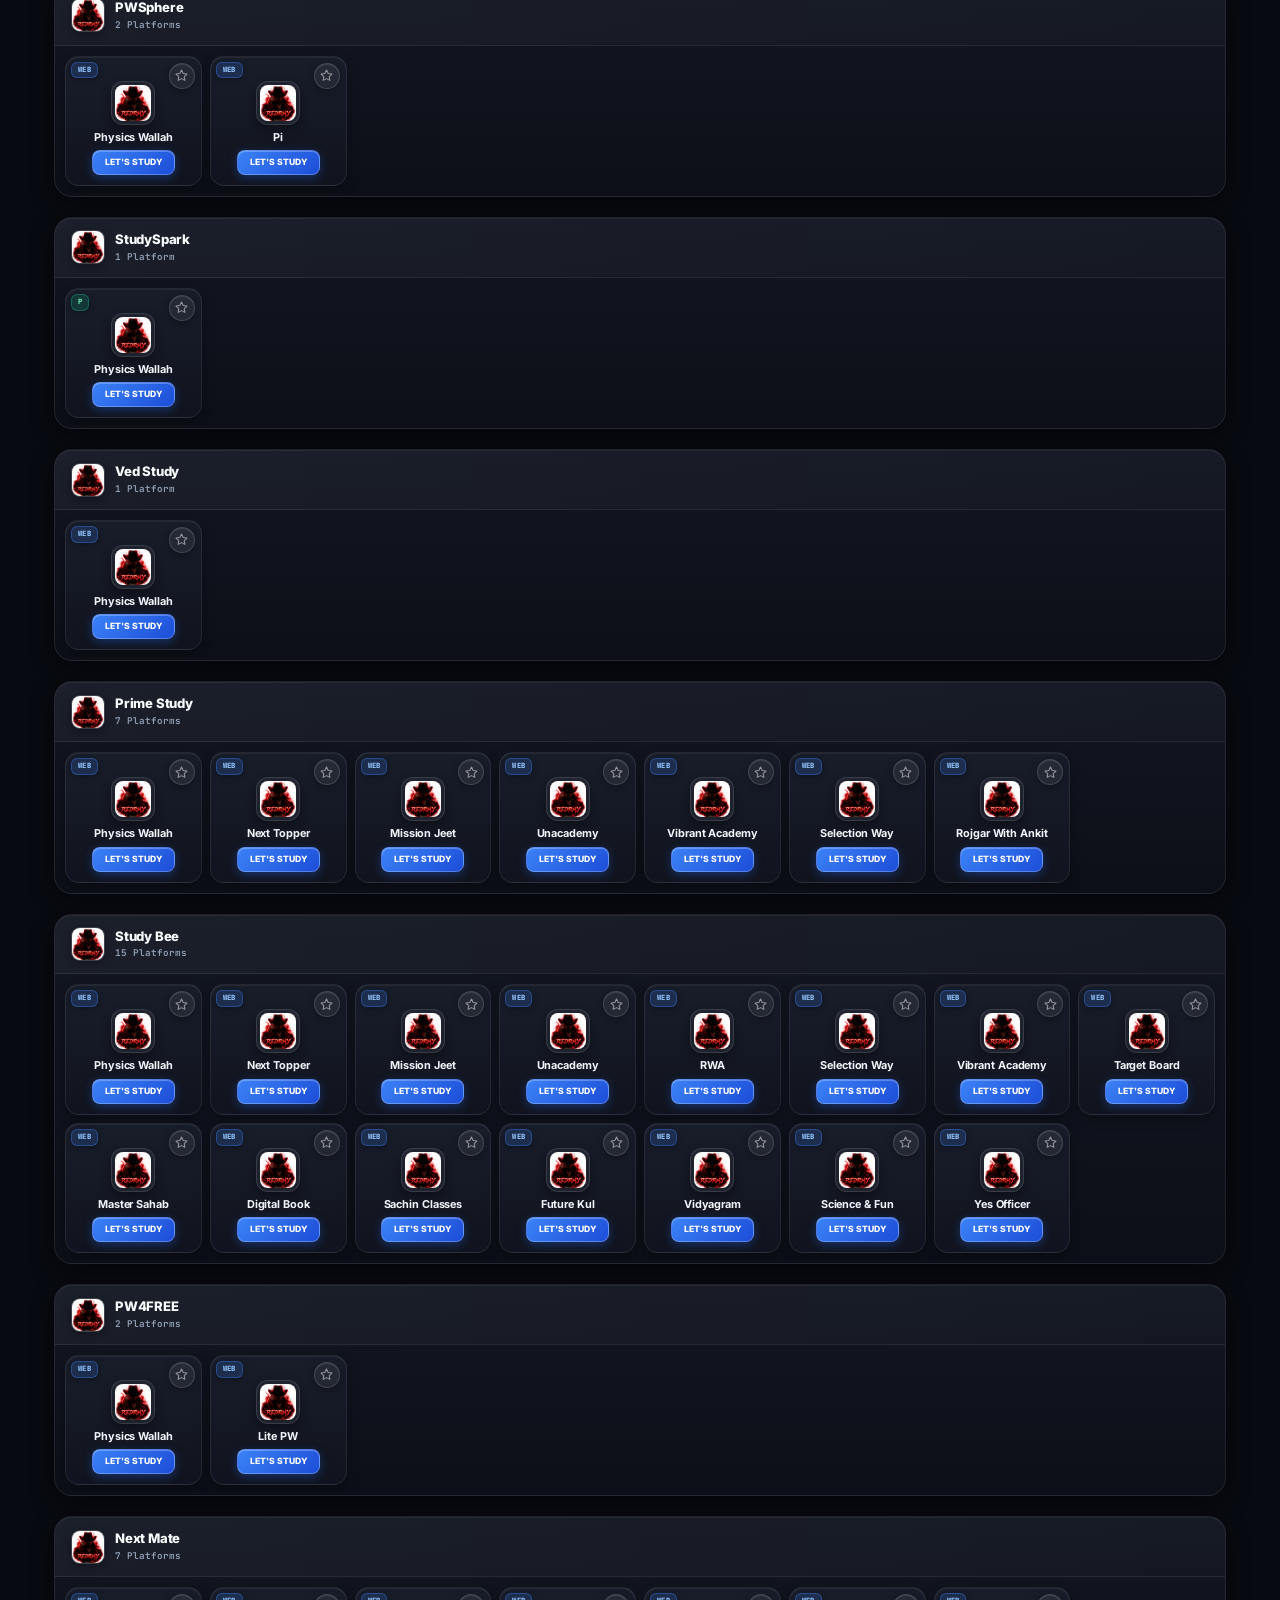
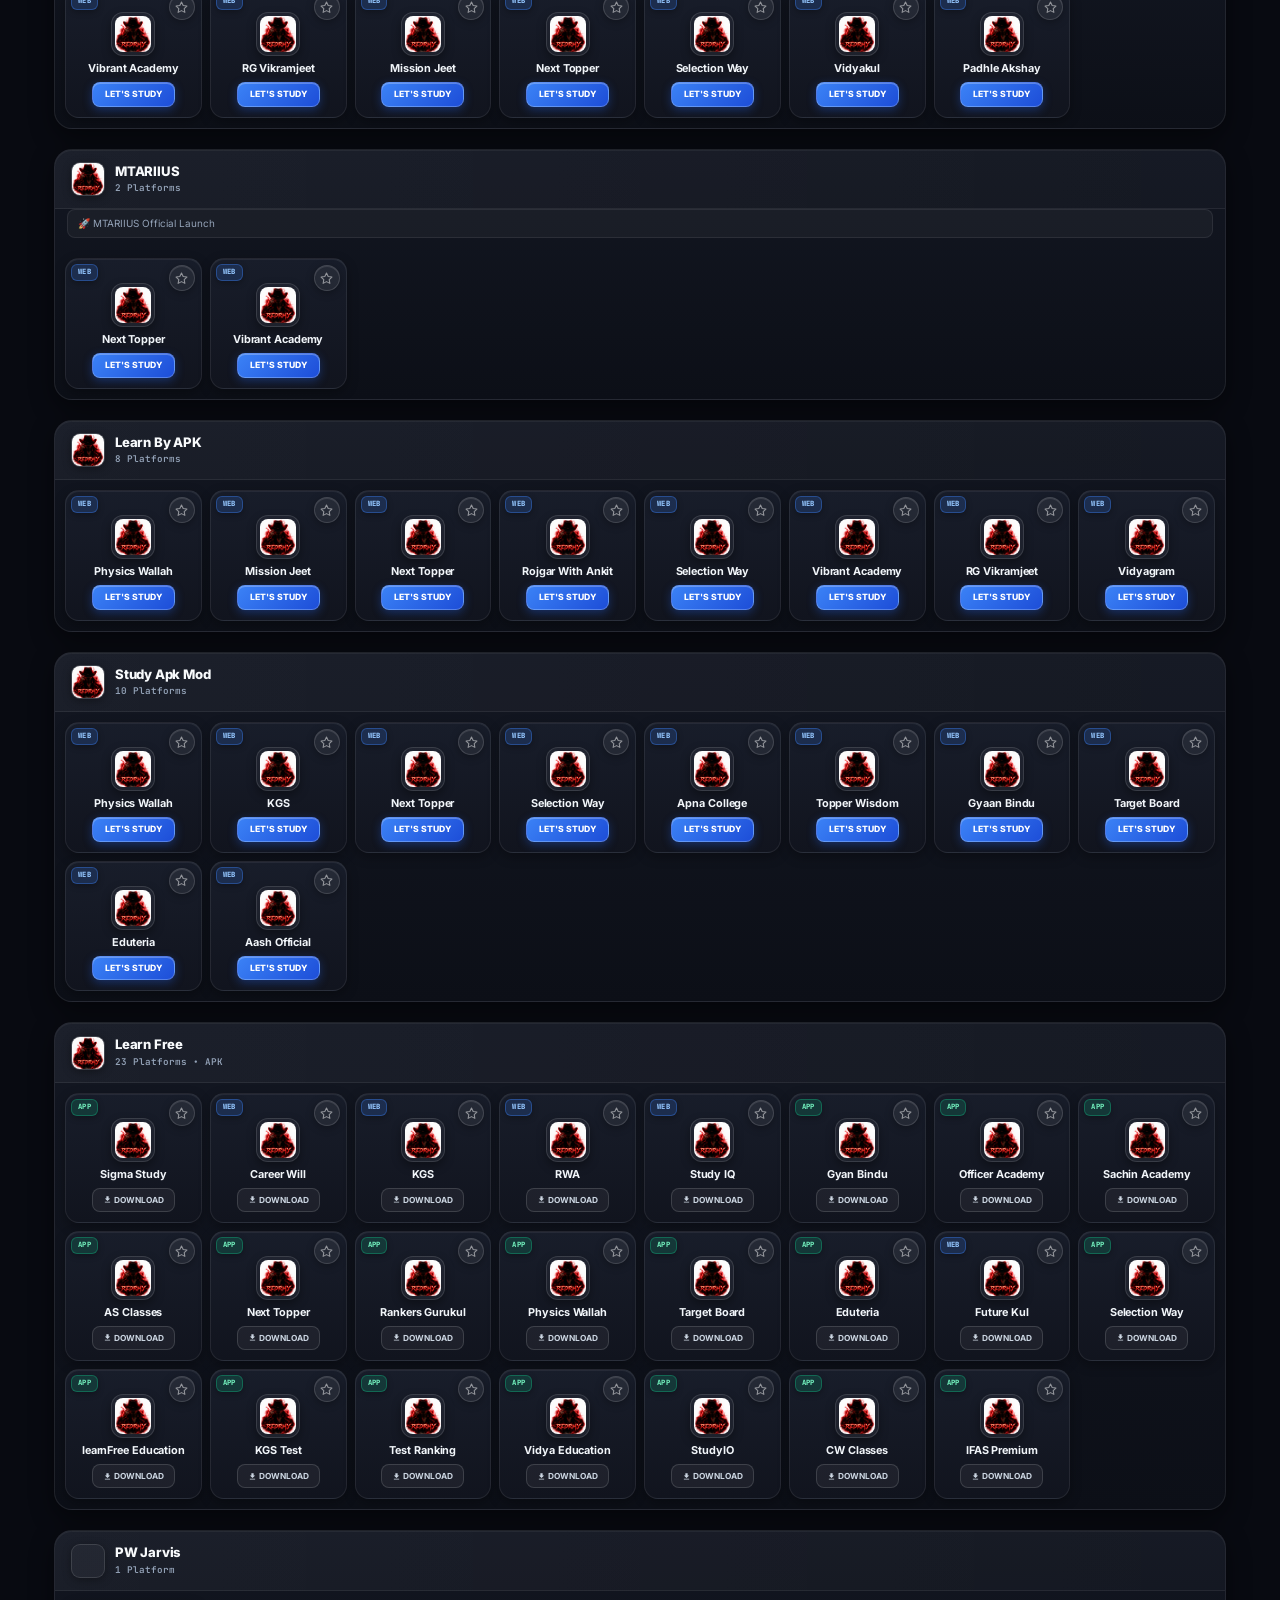
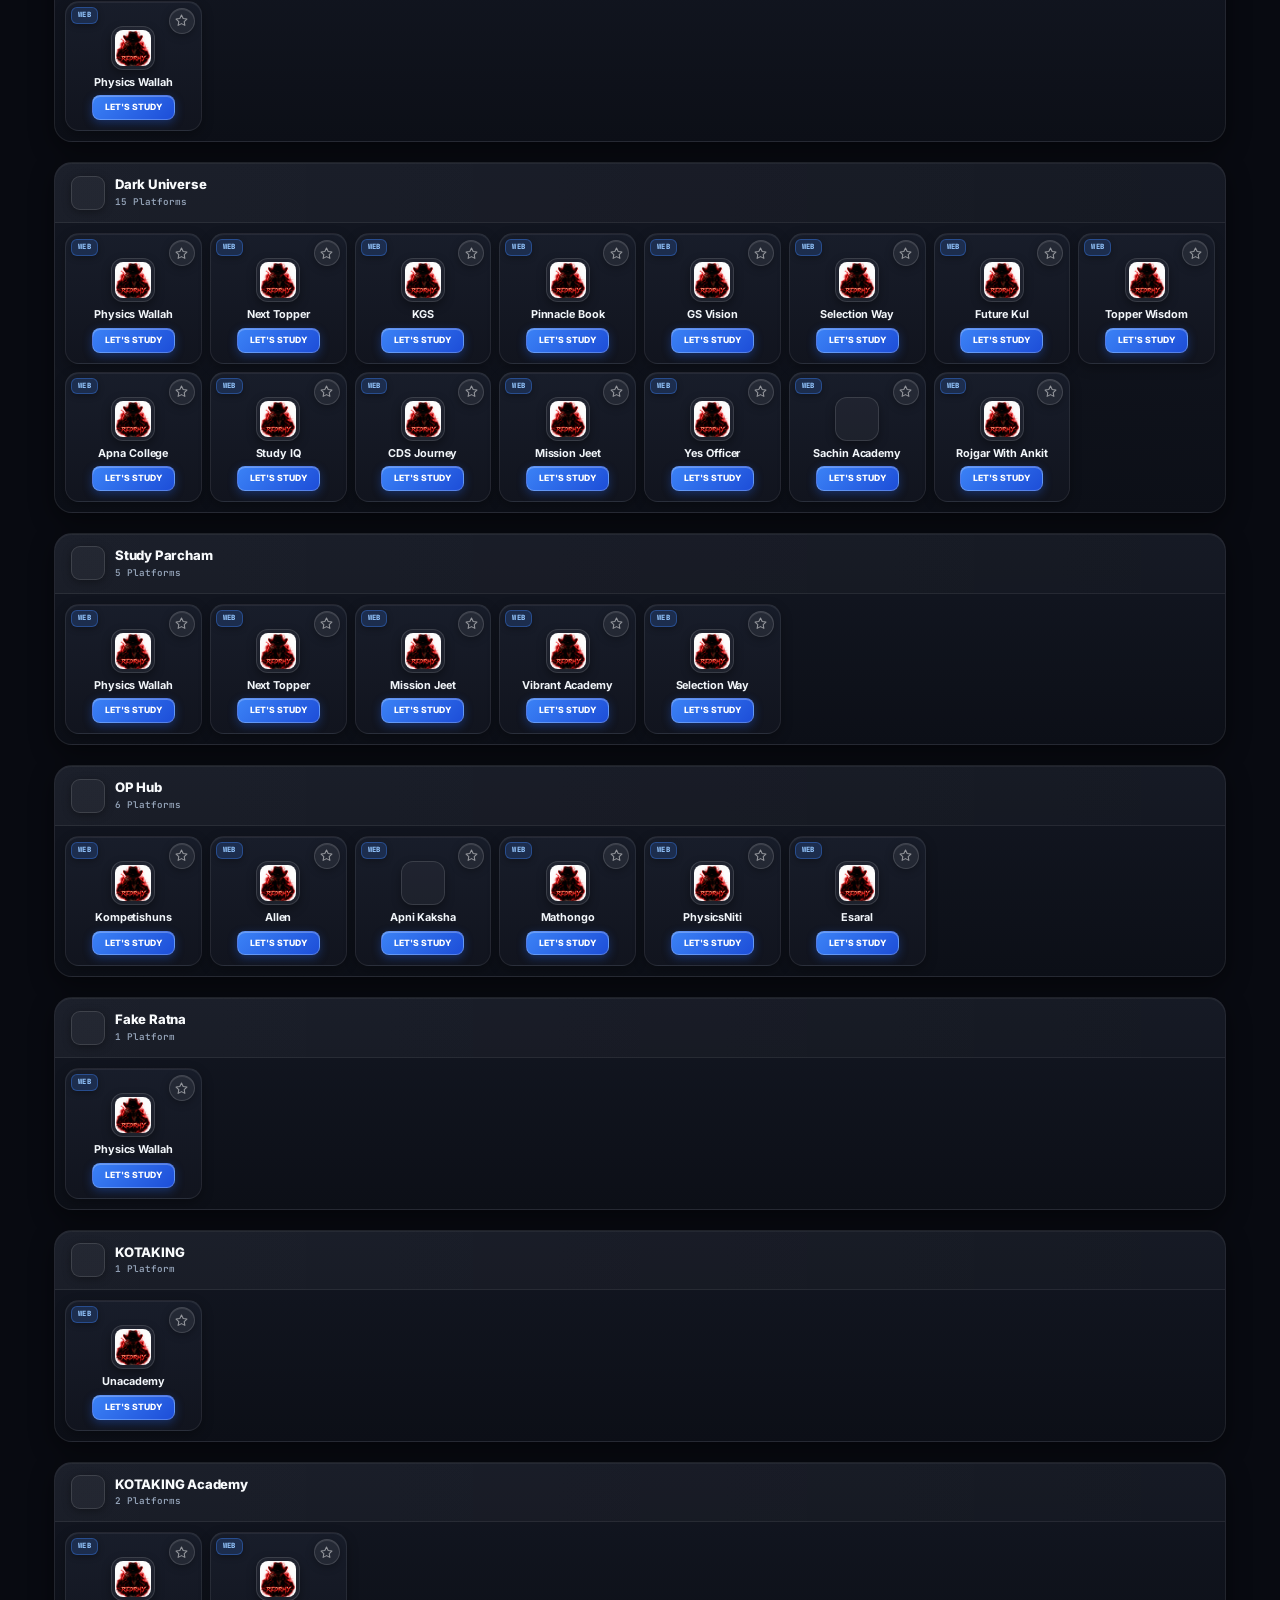
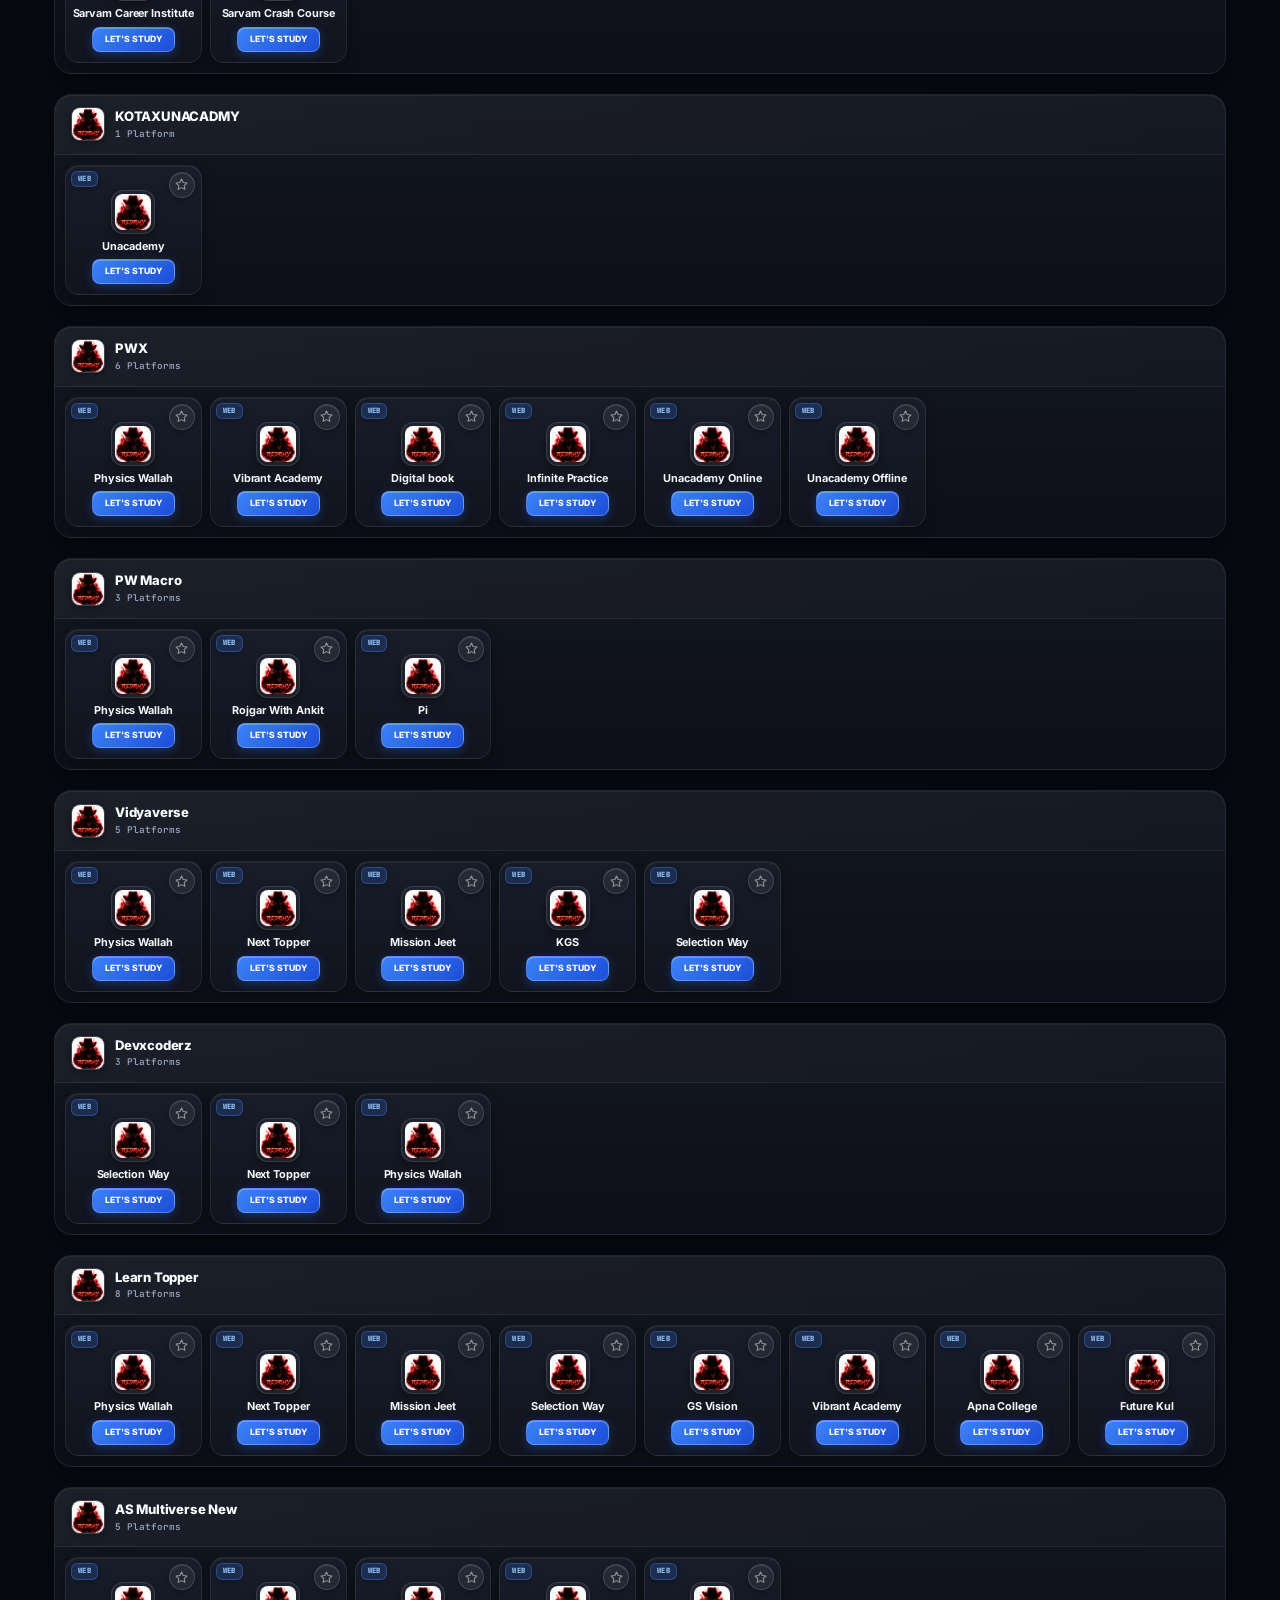
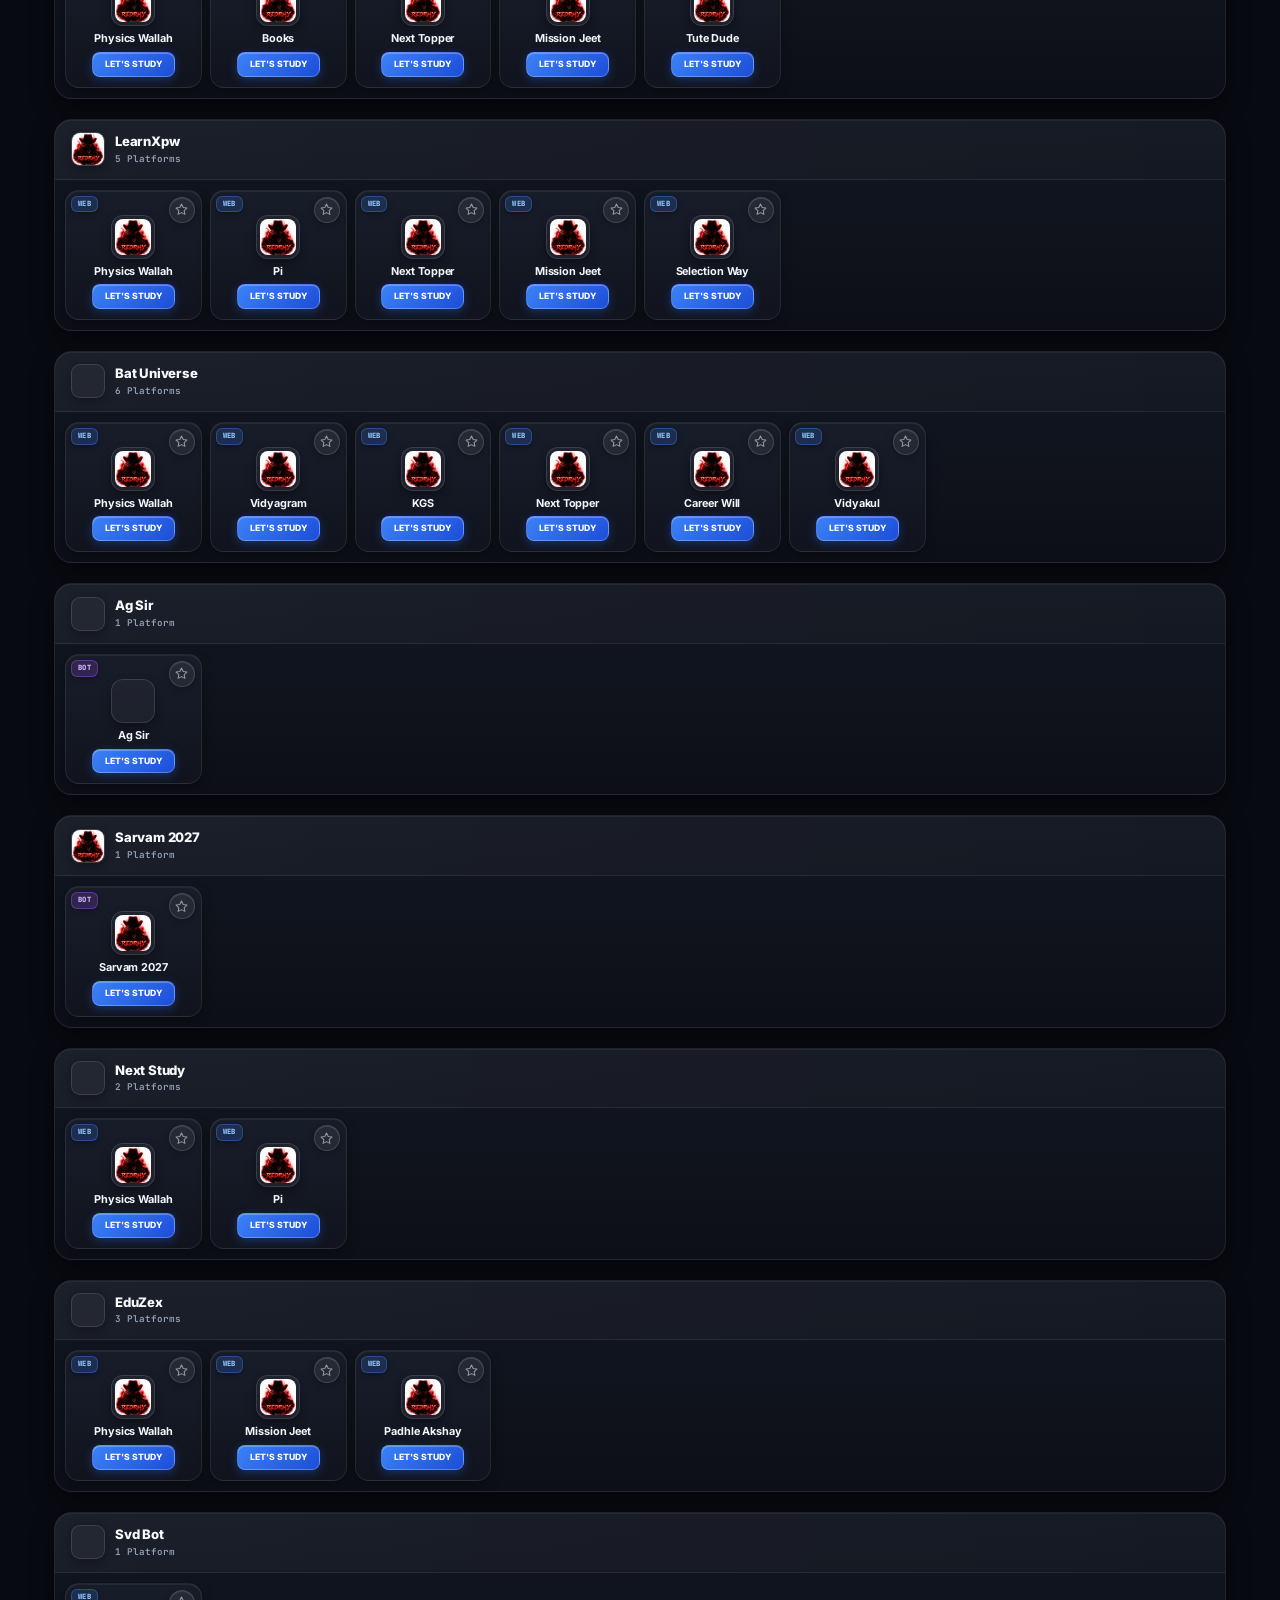
==== commit b8419672: "Add files via upload" ====
--- a/index.html
+++ b/index.html
@@ -188,8 +188,8 @@
   </div>
 
 
-  <!-- COMMUNITY GATE MODAL: TELEGRAM OR WHATSAPP (MANDATORY BEFORE ENTERING NAME) -->
-  <div id="community-gate-modal" role="dialog" aria-modal="true" aria-label="Join Official Community to Unlock">
+  <!-- COMMUNITY GATE MODAL: TELEGRAM AND WHATSAPP (MANDATORY FORCE JOIN TO BOTH BEFORE ENTERING NAME) -->
+  <div id="community-gate-modal" role="dialog" aria-modal="true" aria-label="Join Official Communities to Unlock">
     <div class="gate-card-wrapper">
       <div class="gate-card-ambient"></div>
       <div class="gate-card">
@@ -198,10 +198,10 @@
         </div>
         <div class="gate-badge">
           <span class="gate-pulse-dot"></span>
-          <span>1-TAP UNLOCK • JOIN EITHER ONE</span>
+          <span id="gate-badge-text">MANDATORY • JOIN BOTH COMMUNITIES</span>
         </div>
         <div class="gate-title">Join REDRMY Official</div>
-        <div class="gate-subtitle">Join our official <b>Telegram</b> or <b>WhatsApp</b> channel to instantly unlock the platform.</div>
+        <div class="gate-subtitle">Join both our official <b>Telegram Channel</b> and <b>WhatsApp Community</b> to unlock access &amp; set up your profile.</div>
         
         <div class="gate-channels-list">
           <!-- Telegram Channel -->
@@ -213,19 +213,20 @@
                 </svg>
               </div>
               <div>
-                <div class="gate-channel-name">REDRMY Telegram</div>
+                <div class="gate-channel-step" id="gate-step-tg">STEP 1</div>
+                <div class="gate-channel-name">REDRMY Telegram Channel</div>
                 <div class="gate-channel-desc">Free courses, lectures &amp; batches</div>
               </div>
             </div>
             <span id="gate-status-tg" class="gate-pill-status gate-pill-pending">JOIN ↗</span>
           </a>
 
-          <!-- Minimalist Luxury Divider -->
+          <!-- Luxury AND Divider -->
           <div class="gate-or-divider">
-            <span class="gate-or-text">OR</span>
-          </div>
-
-          <!-- WhatsApp Channel -->
+            <span class="gate-or-text" id="gate-and-text">&amp;</span>
+          </div>
+
+          <!-- WhatsApp Community -->
           <a id="gate-btn-wa" href="https://whatsapp.com/channel/0029Vb8ffHG65yDIpz3v9T3U" target="_blank" onclick="handleGateClick('wa')" class="gate-channel-item item-wa">
             <div class="gate-channel-left">
               <div class="gate-channel-icon gate-icon-wa">
@@ -234,7 +235,8 @@
                 </svg>
               </div>
               <div>
-                <div class="gate-channel-name">Official WhatsApp</div>
+                <div class="gate-channel-step" id="gate-step-wa">STEP 2</div>
+                <div class="gate-channel-name">Official WhatsApp Community</div>
                 <div class="gate-channel-desc">Instant alerts &amp; platform updates</div>
               </div>
             </div>
@@ -243,11 +245,11 @@
         </div>
 
         <div id="gate-action-msg" class="gate-instruction">
-          👉 Join <b>Telegram</b> or <b>WhatsApp</b> above to unlock access.
+          👉 Step 1: Join <b>Telegram Channel</b> &amp; Step 2: Join <b>WhatsApp Community</b>
         </div>
 
         <button id="gate-unlock-btn" onclick="submitCommunityGate()" class="gate-unlock-btn" type="button" disabled>
-          🔒 JOIN EITHER CHANNEL TO CONTINUE
+          🔒 JOIN BOTH CHANNELS TO UNLOCK (0/2)
         </button>
       </div>
     </div>
@@ -375,16 +377,20 @@
     </div>
   </div>
 
-  <!-- WELCOME NAME POPUP (STARTING DASHBOARD SETUP - ASKED ONLY ONCE) -->
-  <div id="welcome-overlay" style="display:none;position:fixed;inset:0;background:rgba(8,11,20,0.85);-webkit-z-index:200000;align-items:center;justify-content:center;padding:20px">
-    <div style="background:rgba(15,23,42,0.85);border:1px solid rgba(255,255,255,0.16);border-radius:24px;padding:32px 24px;max-width:350px;width:100%;text-align:center;position:relative;box-shadow:0 25px 60px rgba(0,0,0,0.6),inset 0 1px 0 rgba(255,255,255,0.2)">
-      <button onclick="closeWelcome()" style="position:absolute;top:12px;right:12px;background:none;border:none;color:var(--t2);font-size:16px;cursor:pointer;padding:4px" type="button" title="Skip">✕</button>
-      <img src="logo.png" style="width:64px;height:64px;margin:0 auto 12px;display:block;border-radius:14px;box-shadow:0 8px 24px rgba(0,0,0,0.4)" alt="REDRMY" onerror="this.src='logo.png'">
-      <div style="font-family:var(--fd);font-size:1.05rem;font-weight:900;color:var(--t1);margin-bottom:4px;letter-spacing:-0.2px">Personalize Your Dashboard</div>
-      <div style="color:var(--t2);font-size:.76rem;margin-bottom:20px;line-height:1.45">Enter your name to set up your study goals, timer streaks, and profile.</div>
-      <input class="modal-inp" id="welcome-name-inp" placeholder="Enter your name..." maxlength="24" style="margin-bottom:14px;text-align:center;font-size:1rem;font-weight:700;background:rgba(255,255,255,0.05);border-color:rgba(255,255,255,0.15);border-radius:12px;height:44px" onkeydown="if(event.key==='Enter')saveWelcomeName()">
-      <button onclick="saveWelcomeName()" style="width:100%;padding:12px;background:linear-gradient(135deg,#3b82f6,#6366f1);border:none;border-radius:12px;color:#fff;font-family:var(--fd);font-size:.72rem;font-weight:800;letter-spacing:0.5px;cursor:pointer;box-shadow:0 4px 18px rgba(59,130,246,0.4)" type="button">CONTINUE TO DASHBOARD ⚡</button>
-      <div style="margin-top:12px"><button onclick="closeWelcome()" style="background:none;border:none;color:var(--t3);font-family:var(--fm);font-size:.56rem;cursor:pointer" type="button">Skip for now →</button></div>
+  <!-- WELCOME NAME POPUP (STARTING DASHBOARD SETUP - MANDATORY NAME ONBOARDING) -->
+  <div id="welcome-overlay" style="display:none;position:fixed;inset:0;background:radial-gradient(circle at 50% 32%, rgba(14, 25, 48, 0.94), rgba(3, 4, 8, 0.98));backdrop-filter:blur(10px);-webkit-backdrop-filter:blur(10px);z-index:260000;align-items:center;justify-content:center;padding:20px">
+    <div style="background:linear-gradient(155deg, rgba(18, 26, 44, 0.94) 0%, rgba(10, 14, 24, 0.98) 100%);border:1px solid rgba(255,255,255,0.18);border-radius:28px;padding:34px 24px 28px;max-width:360px;width:100%;text-align:center;position:relative;box-shadow:0 35px 80px -15px rgba(0,0,0,0.85),0 0 50px rgba(56,189,248,0.15),inset 0 1px 0 rgba(255,255,255,0.28)">
+      <div class="gate-logo-box" style="margin-bottom:12px">
+        <img src="logo.png" class="gate-logo-img" alt="REDRMY" onerror="this.src='logo.png'">
+      </div>
+      <div class="gate-badge" style="margin-bottom:10px">
+        <span class="gate-pulse-dot"></span>
+        <span>FINAL STEP • PROFILE SETUP</span>
+      </div>
+      <div style="font-family:var(--fd);font-size:1.25rem;font-weight:900;color:var(--t1);margin-bottom:6px;letter-spacing:-0.3px">What should we call you?</div>
+      <div style="color:var(--t2);font-size:.78rem;margin-bottom:20px;line-height:1.5;padding:0 4px">Enter your name to unlock your personalized dashboard, study streaks &amp; platform tools.</div>
+      <input class="modal-inp" id="welcome-name-inp" placeholder="Enter your name..." maxlength="24" autocomplete="name" style="margin-bottom:14px;text-align:center;font-size:1.02rem;font-weight:700;background:rgba(255,255,255,0.06);border:1px solid rgba(255,255,255,0.18);border-radius:14px;height:46px;color:#fff;width:100%;outline:none;transition:border-color 0.25s ease,box-shadow 0.25s ease" onkeydown="if(event.key==='Enter')saveWelcomeName()">
+      <button onclick="saveWelcomeName()" id="welcome-continue-btn" style="width:100%;padding:14px;background:linear-gradient(135deg,#3b82f6 0%,#6366f1 100%);border:1px solid rgba(255,255,255,0.3);border-radius:14px;color:#fff;font-family:var(--fd);font-size:.76rem;font-weight:800;letter-spacing:0.5px;cursor:pointer;box-shadow:0 6px 25px rgba(59,130,246,0.45);transition:all 0.25s ease" onmouseover="this.style.transform='translateY(-2px)'" onmouseout="this.style.transform='none'" type="button">CONTINUE TO DASHBOARD ⚡</button>
     </div>
   </div>
 
--- a/styles.css
+++ b/styles.css
@@ -3951,6 +3951,26 @@
   margin-bottom: 2px;
   letter-spacing: -0.1px;
 }
+.gate-channel-step {
+  display: inline-block;
+  font-family: var(--fm);
+  font-size: 0.56rem;
+  font-weight: 800;
+  letter-spacing: 0.8px;
+  text-transform: uppercase;
+  color: #38bdf8;
+  background: rgba(56, 189, 248, 0.12);
+  border: 1px solid rgba(56, 189, 248, 0.28);
+  padding: 1px 6px;
+  border-radius: 6px;
+  margin-bottom: 3px;
+  transition: all 0.25s ease;
+}
+.gate-channel-item.joined .gate-channel-step {
+  color: #4ade80;
+  background: rgba(74, 222, 128, 0.15);
+  border-color: rgba(74, 222, 128, 0.35);
+}
 .gate-channel-desc {
   font-size: 0.66rem;
   color: var(--t2);
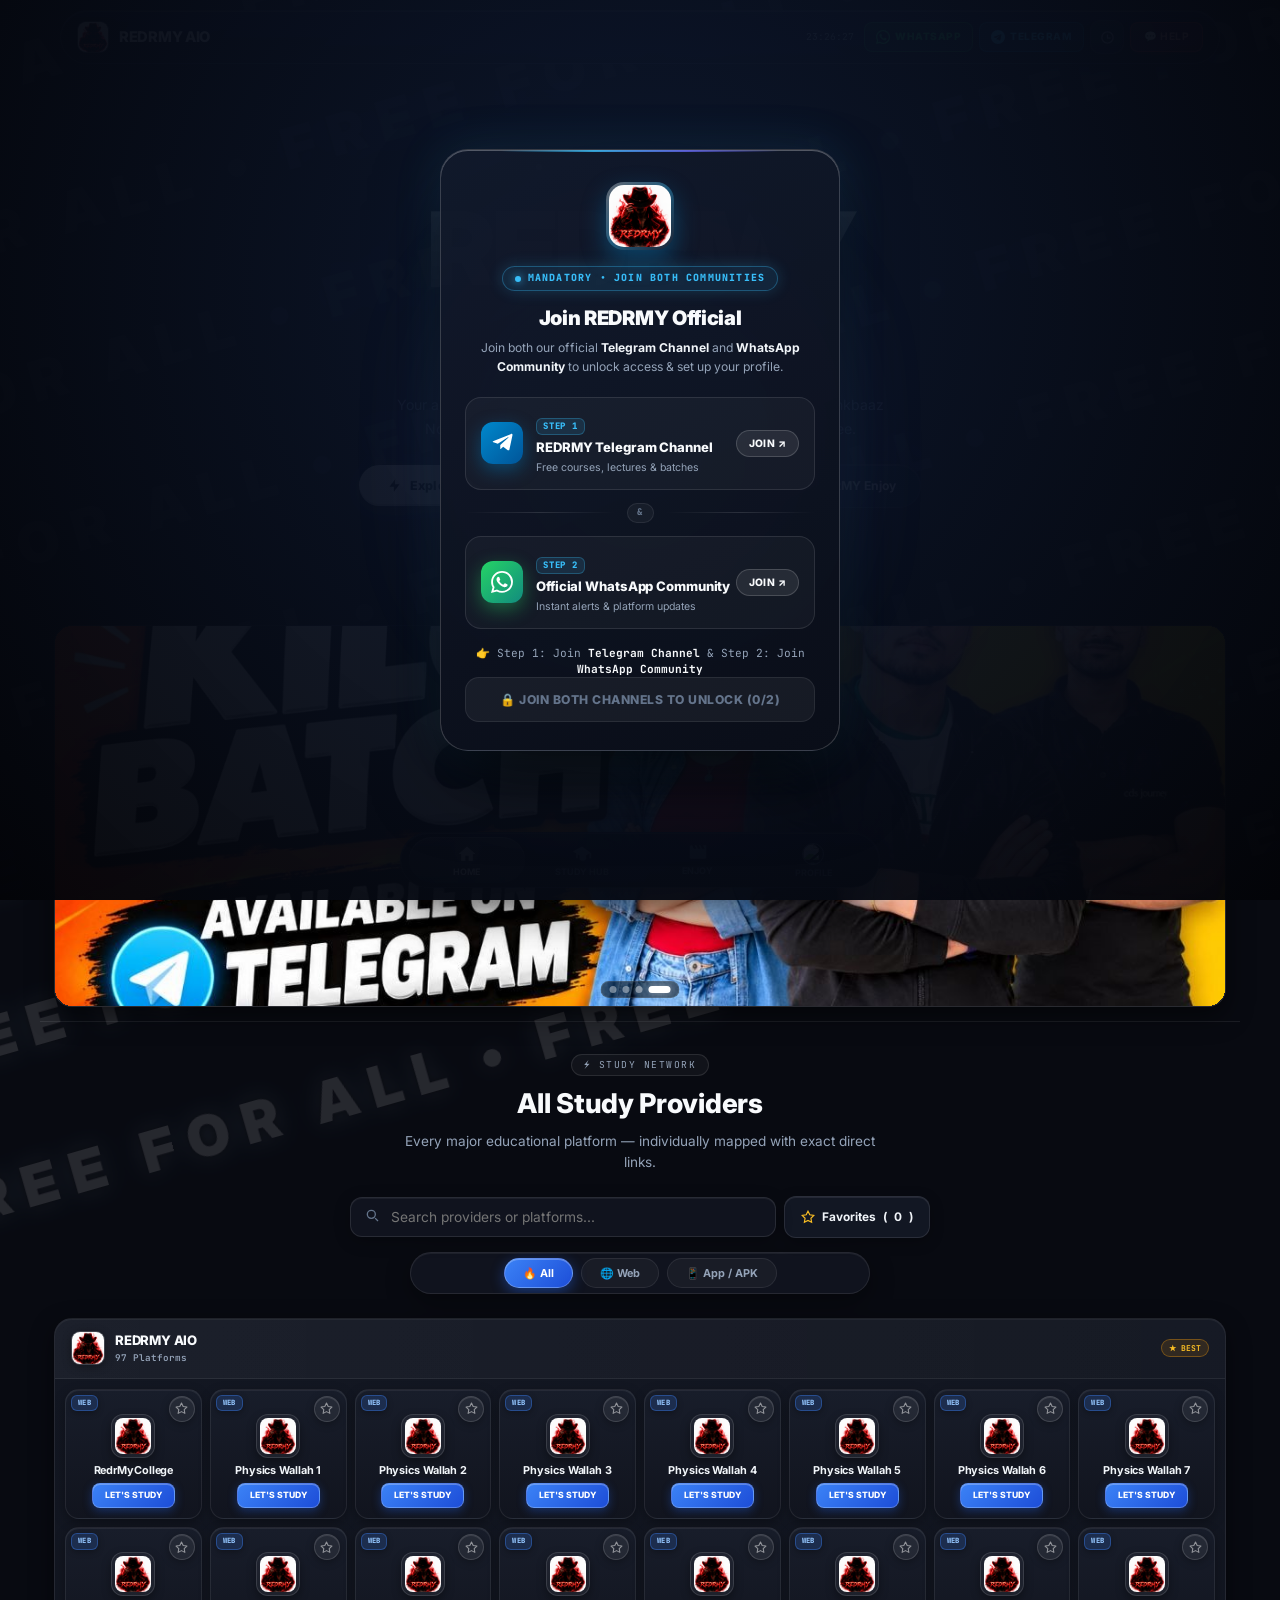
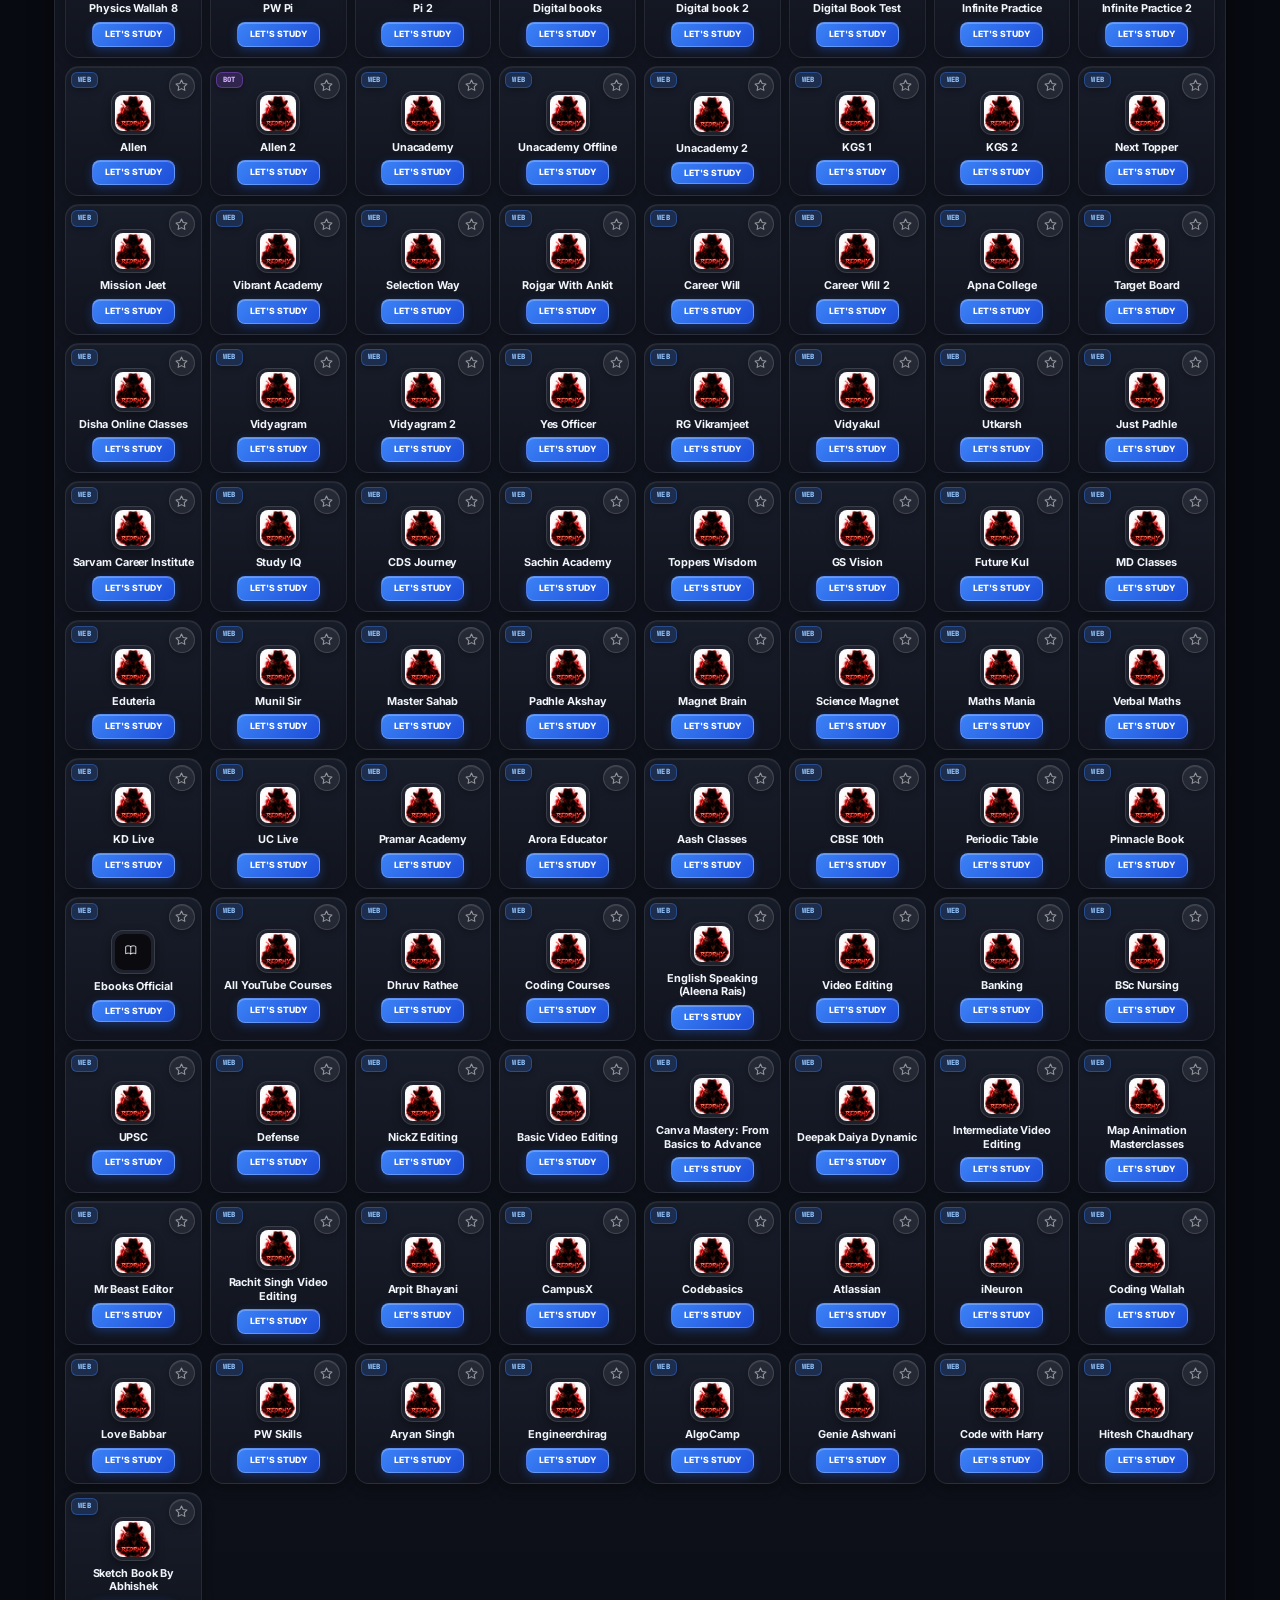
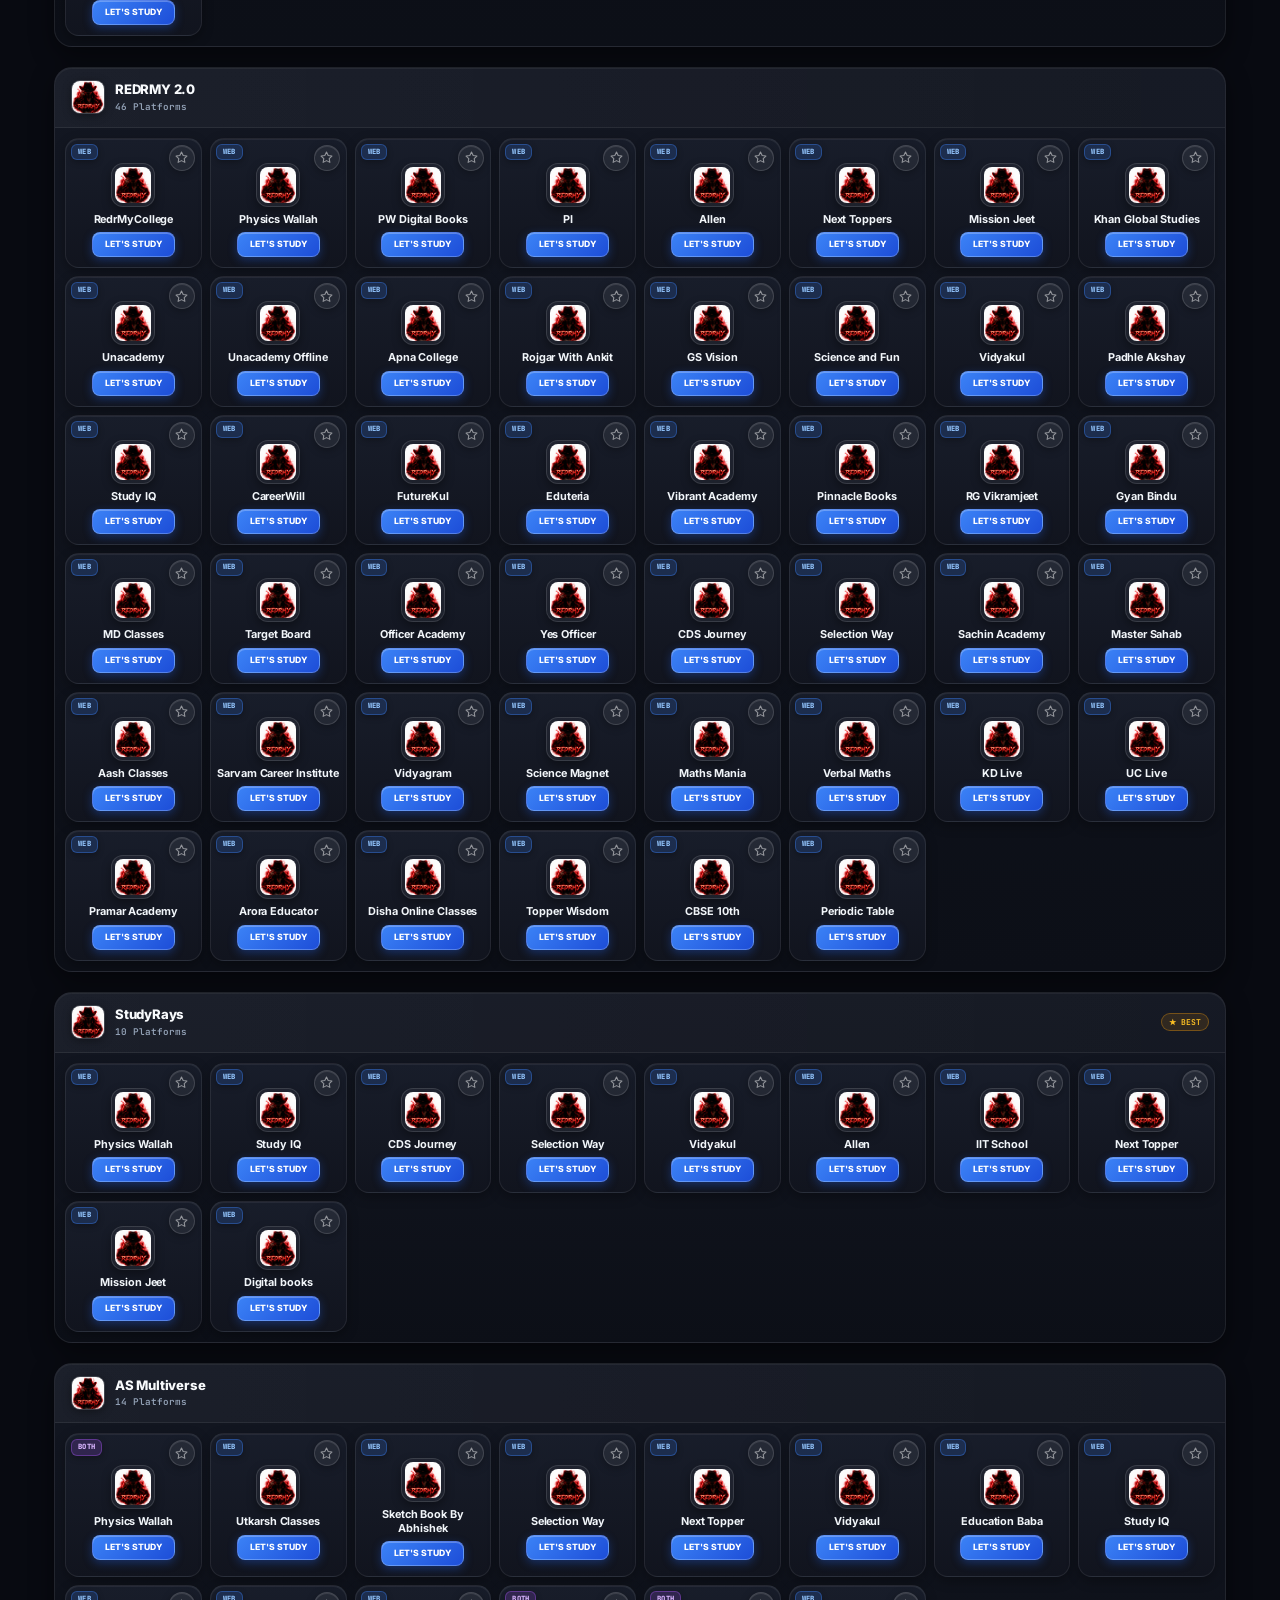
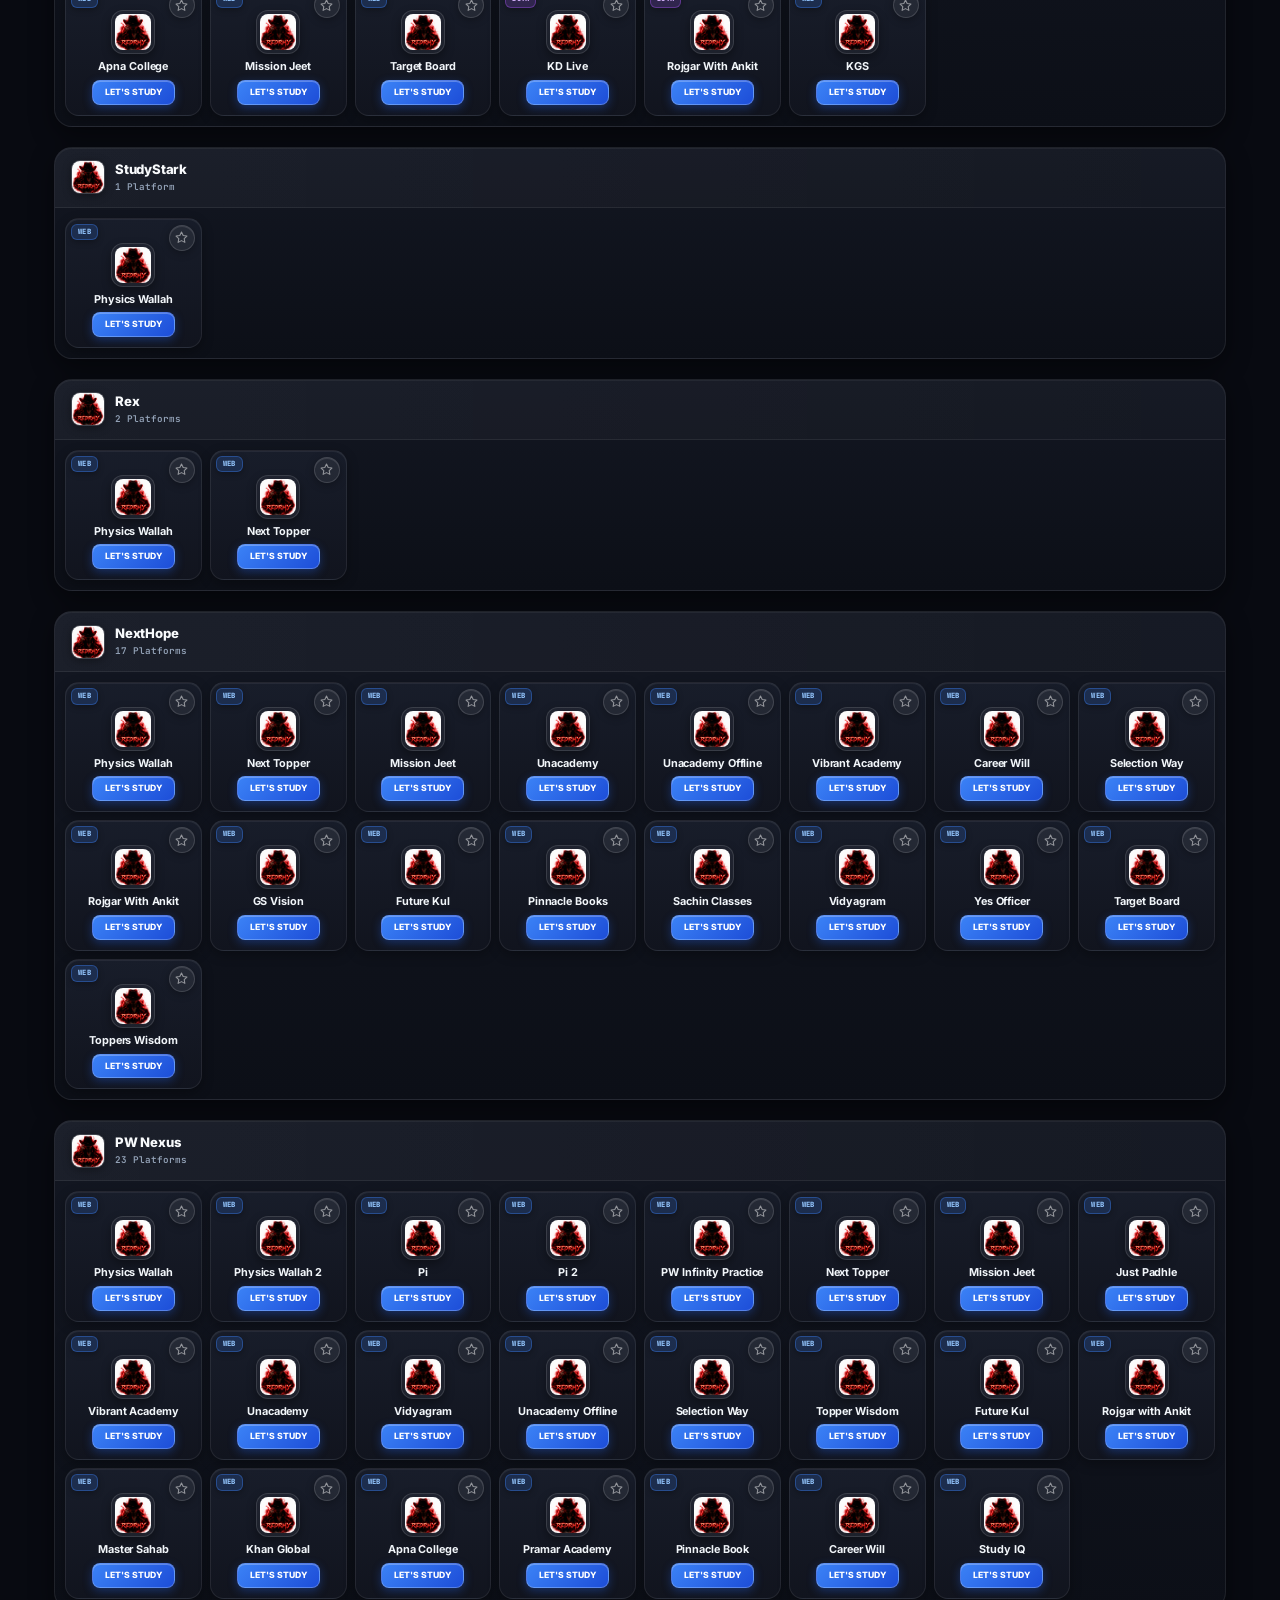
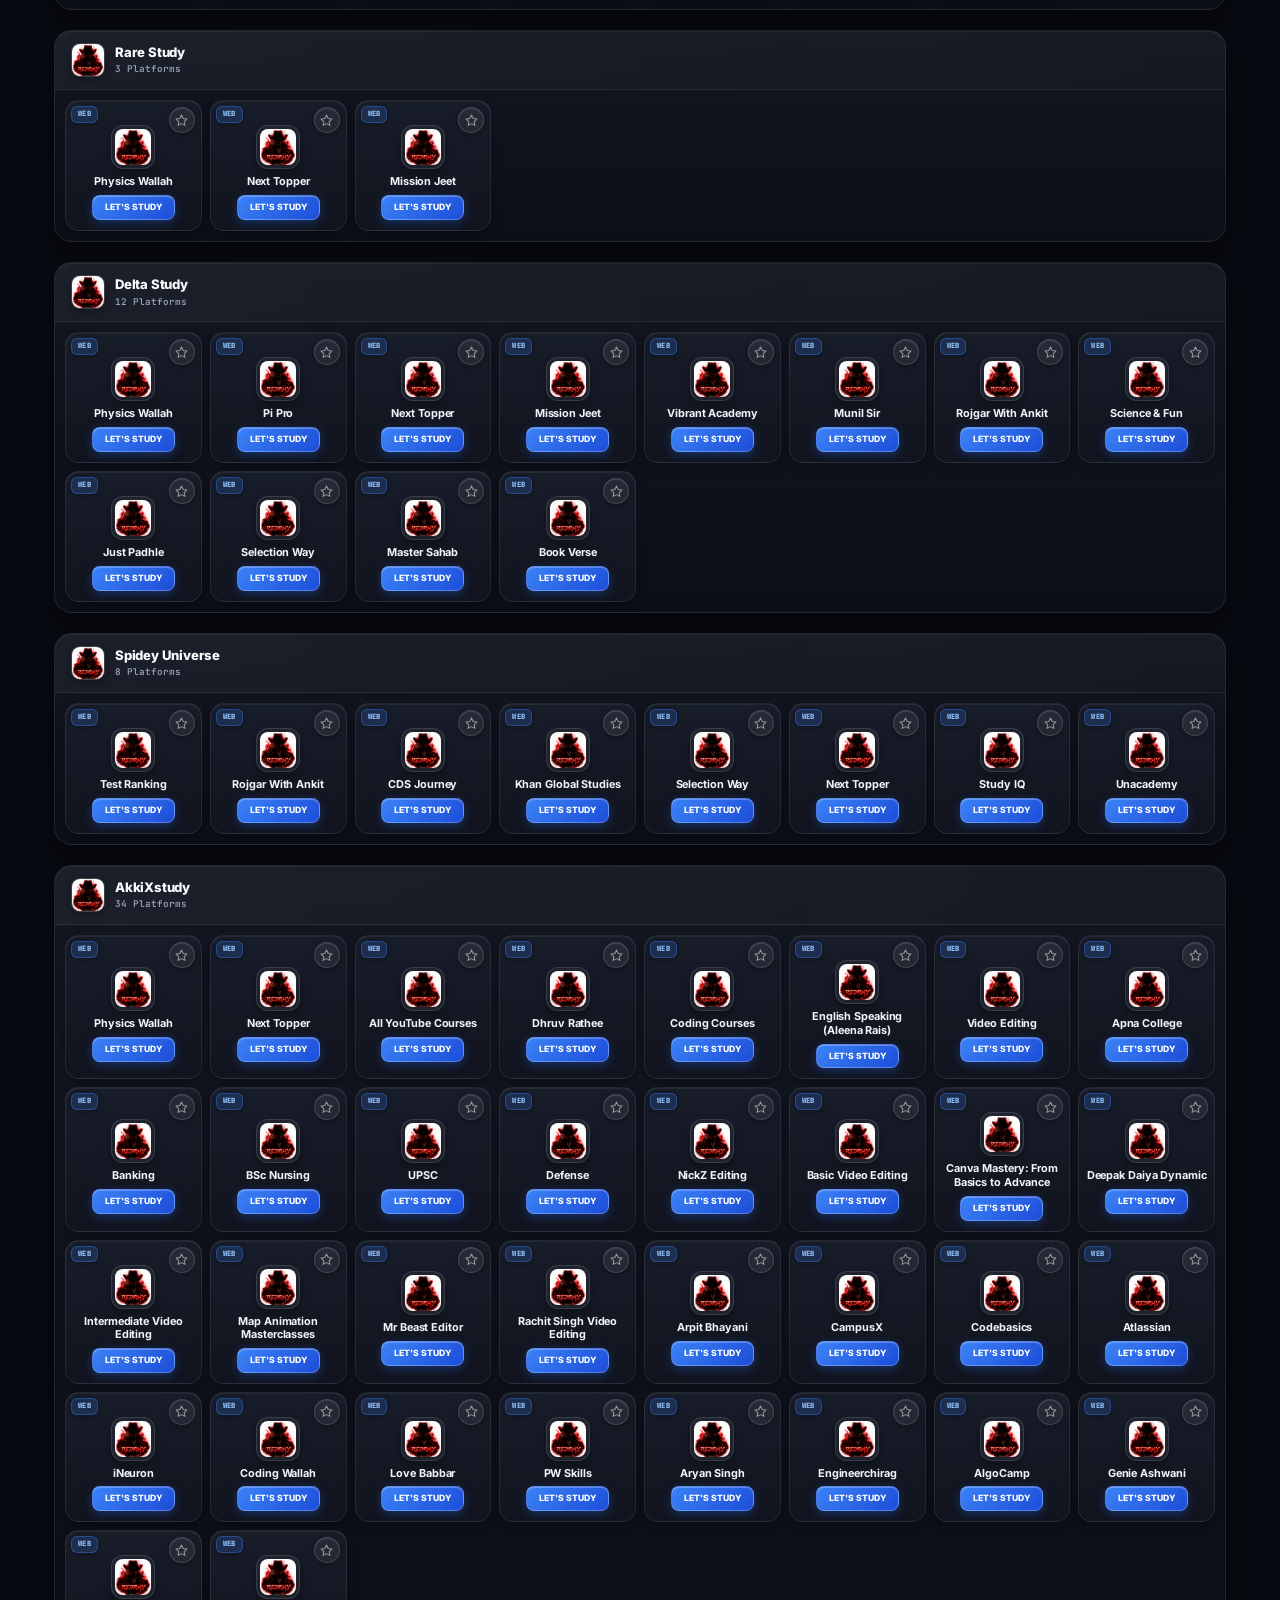
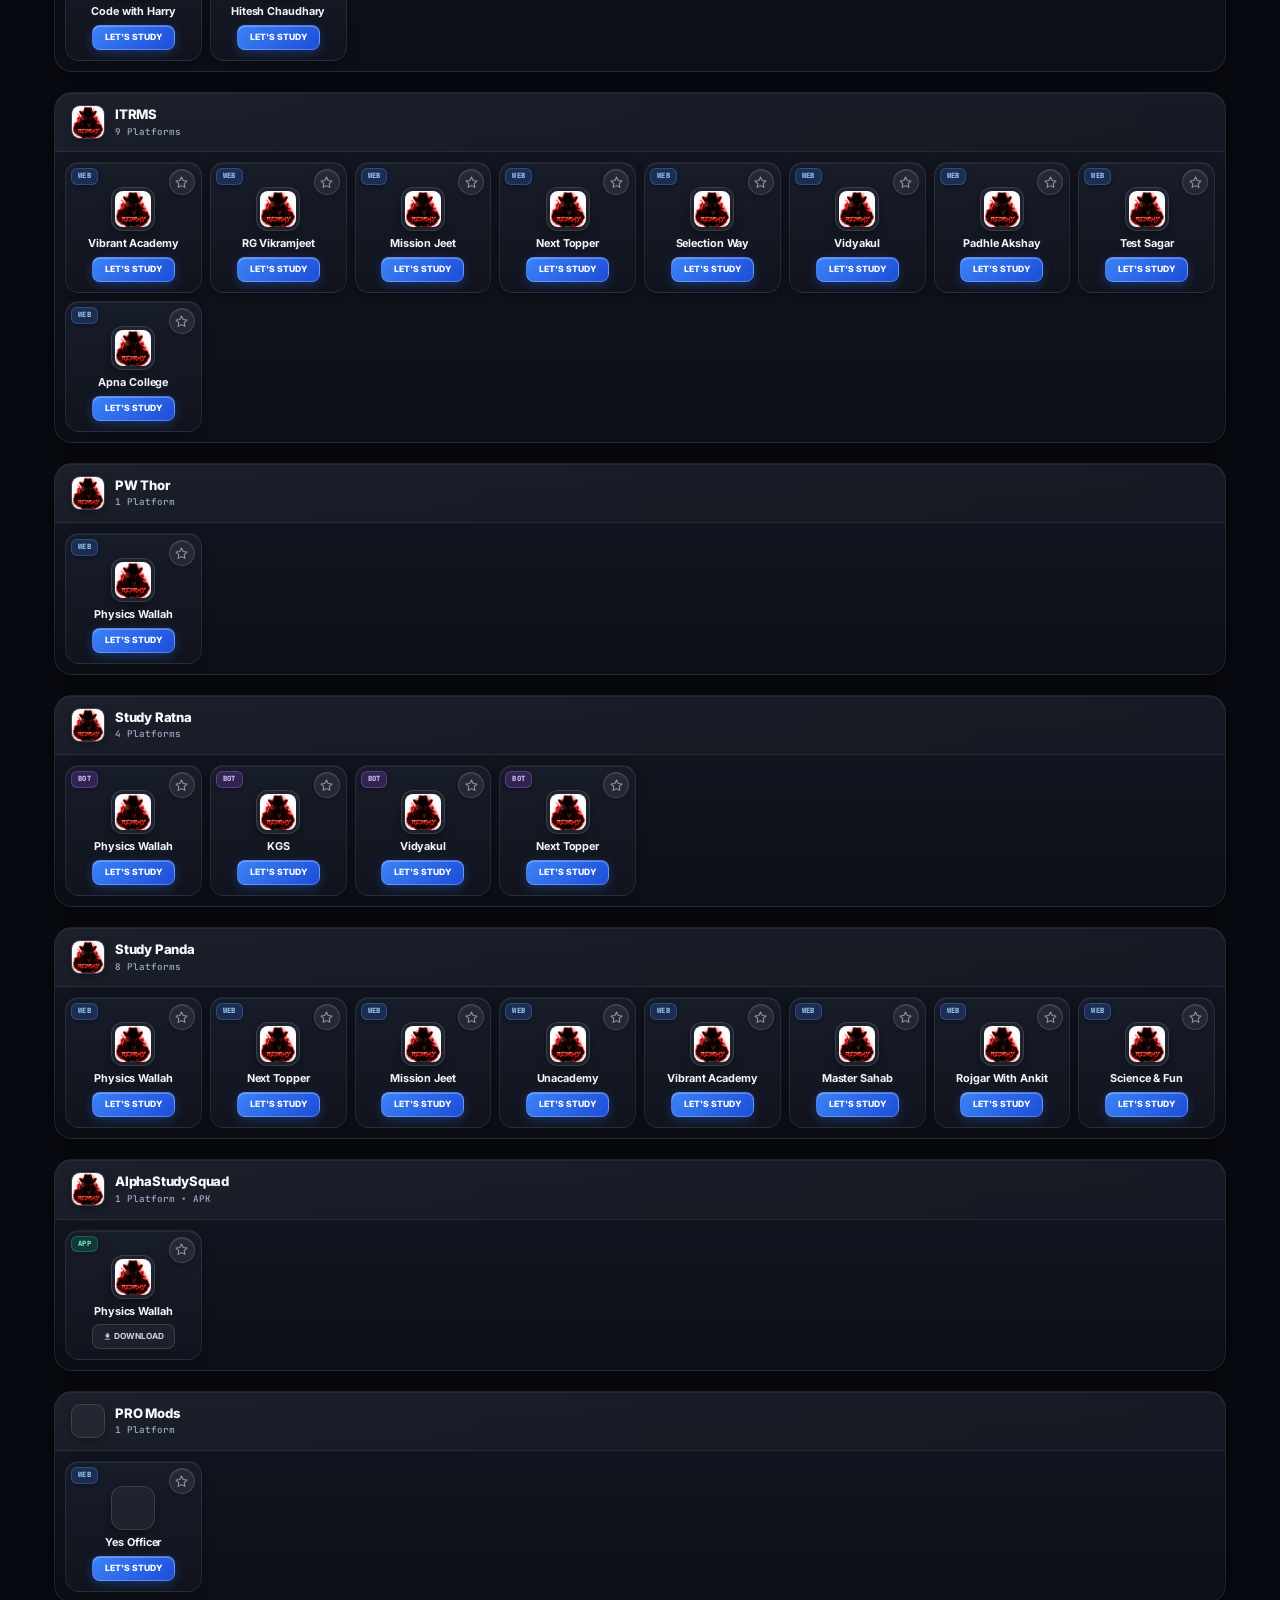
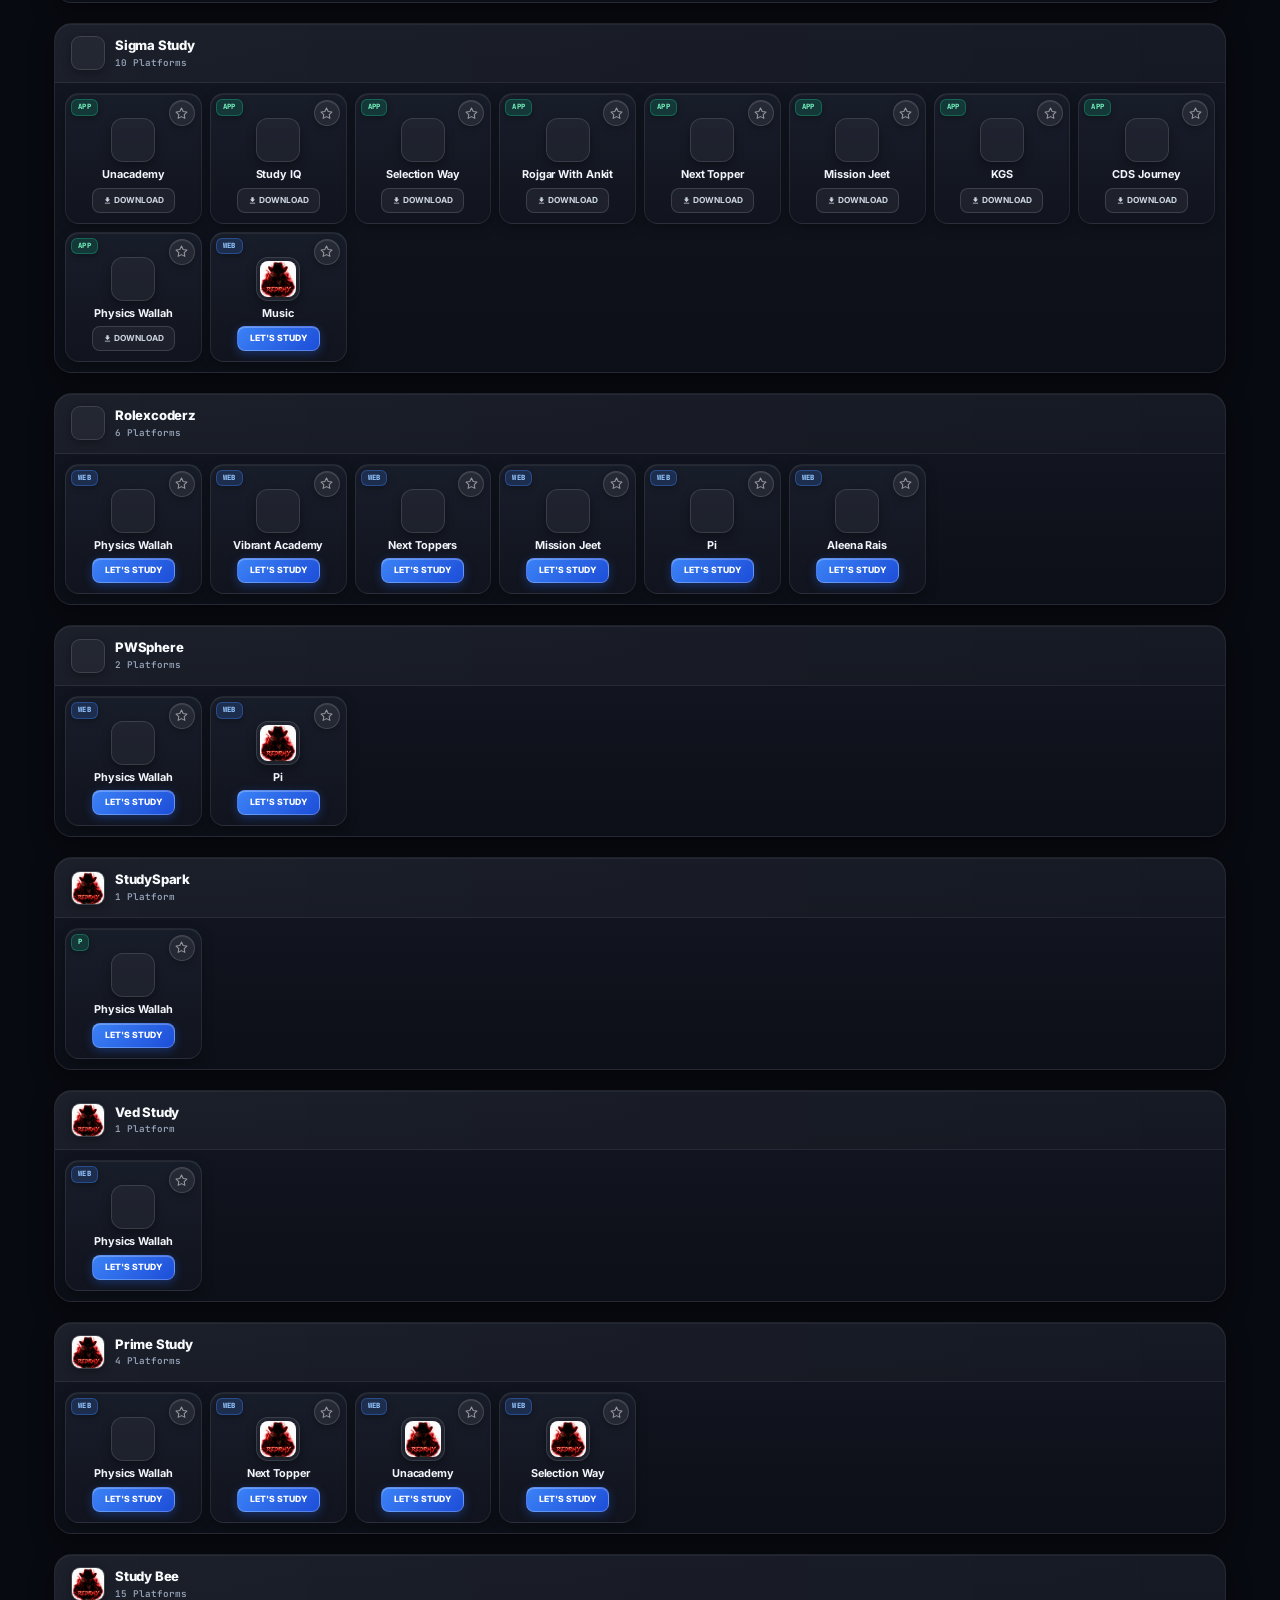
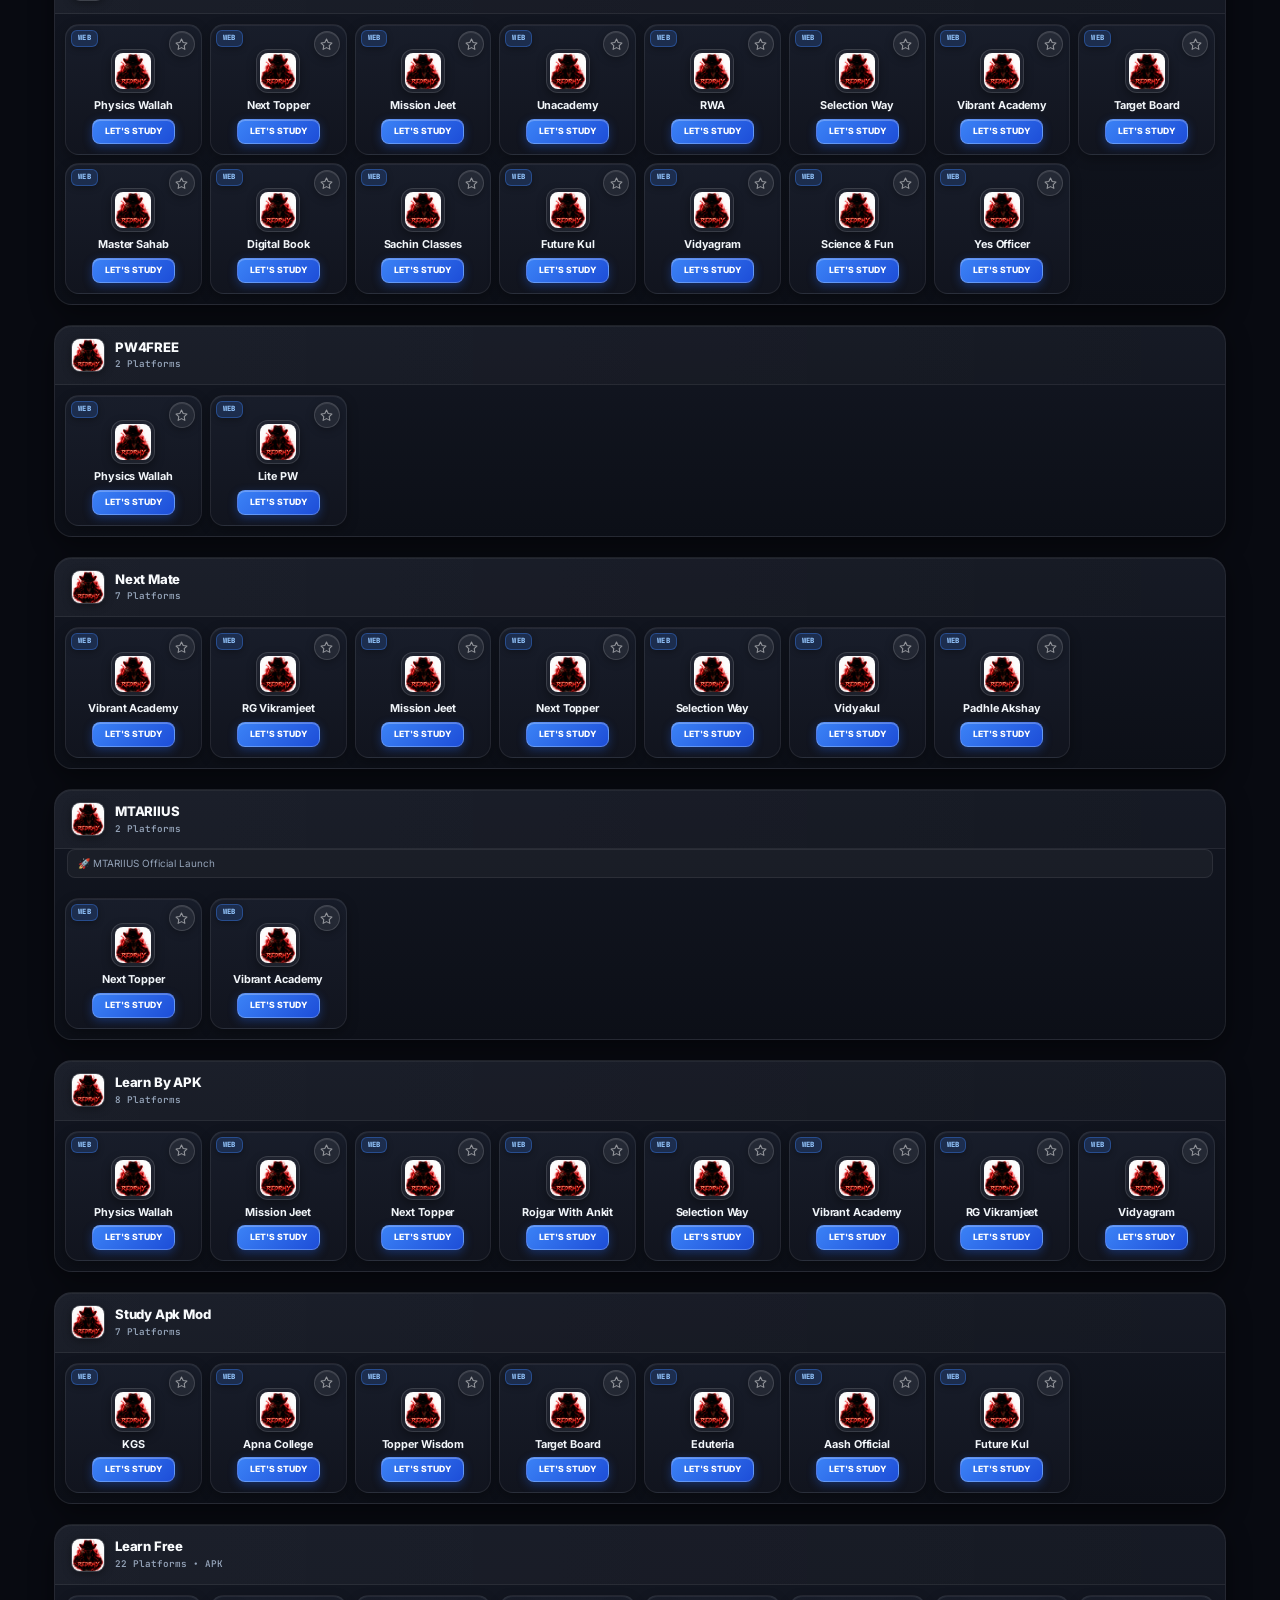
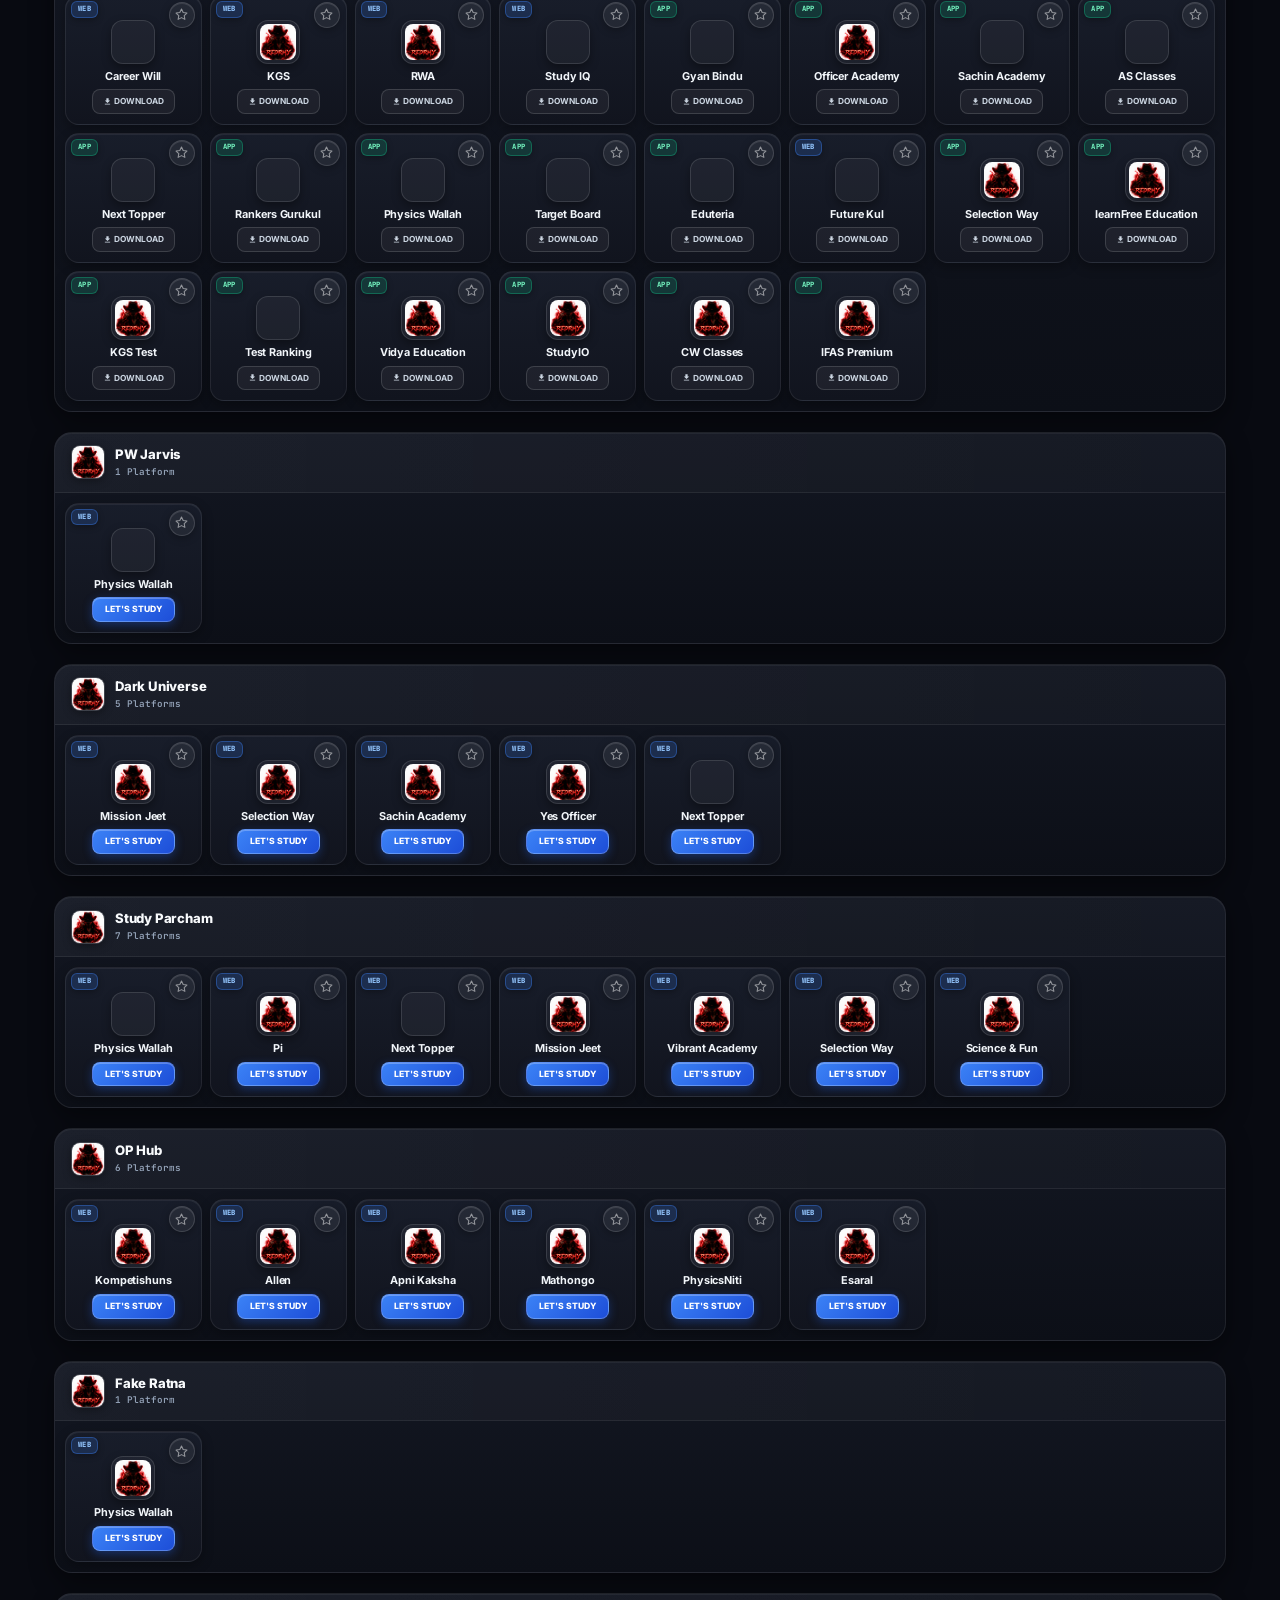
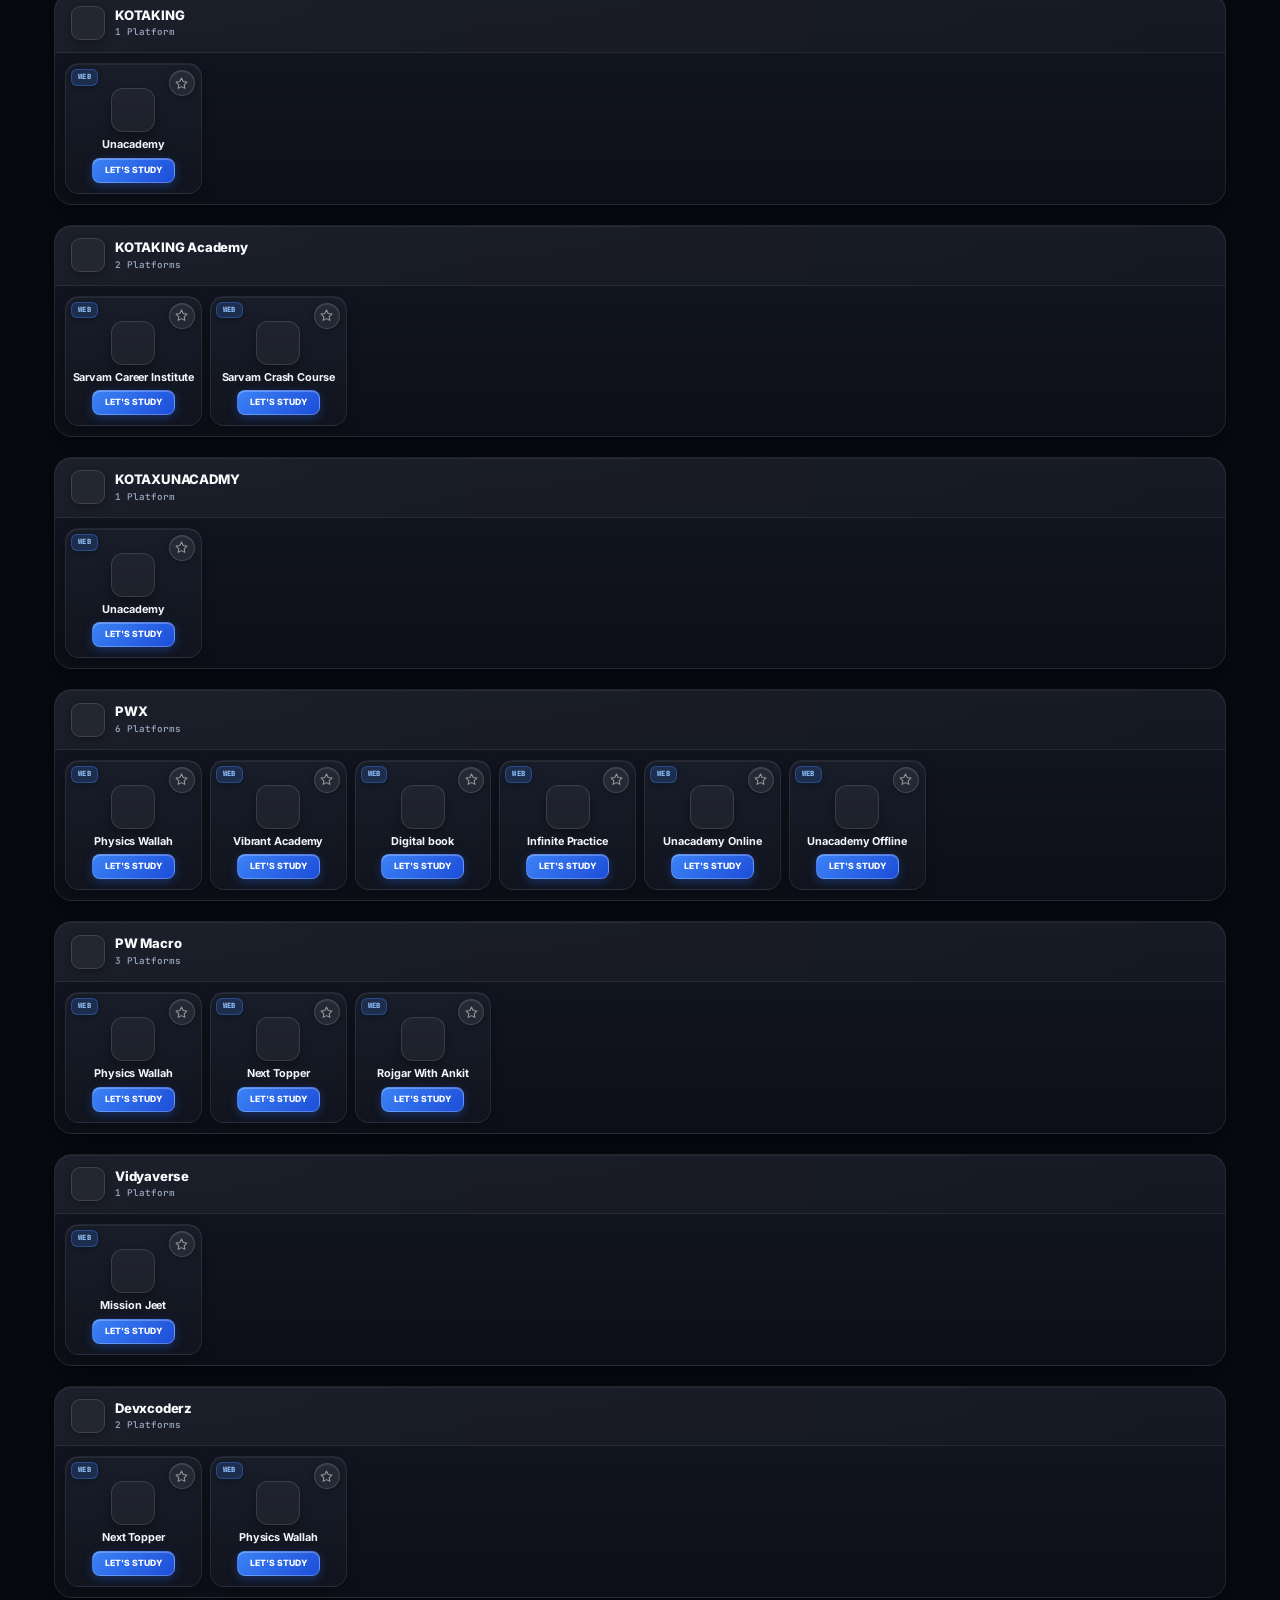
==== commit 05039a1b: "Update links, add 15s Telegram popup, Banner 4, and RedrMyCollege" ====
--- a/index.html
+++ b/index.html
@@ -632,6 +632,28 @@
     </div>
   </div>
 
+  <!-- 15-SECOND TELEGRAM POPUP -->
+  <div id="popup" onclick="if(event.target===this)closePopup()" style="display:none;opacity:0">
+    <div class="popup-card">
+      <button class="popup-close" onclick="closePopup()" type="button" aria-label="Close popup">✕</button>
+      <div class="popup-badge">📢 TELEGRAM ALERT</div>
+      <img src="logo.png" alt="REDRMY" class="popup-logo" loading="eager" onerror="this.src='logo.png'">
+      <div class="popup-title">REDRMY OFFICIAL</div>
+      <div class="popup-msg">
+        JO TELEGRAM PR JOIN NAHI HAI JOIN HO JAO, SABHI UPDATE WAHI ATE HAI, OR ISSE BHI JADA COURSE SAB WHI HAI TELEGRAM PRR.
+      </div>
+      <div class="popup-btns">
+        <a href="https://t.me/REDRMYCOURSESS" target="_blank" rel="noopener noreferrer" class="btn-ptg" onclick="setTimeout(closePopup,1200)">
+          <svg viewBox="0 0 24 24" width="16" height="16" fill="currentColor">
+            <path d="M12 0C5.373 0 0 5.373 0 12s5.373 12 12 12 12-5.373 12-12S18.627 0 12 0zm5.562 8.248l-2.01 9.46c-.147.66-.543.82-1.1.51l-3.027-2.23-1.46 1.405c-.162.16-.297.295-.61.295l.216-3.066 5.59-5.048c.24-.216-.054-.336-.374-.12L7.15 14.37l-2.98-.93c-.648-.2-.66-.648.136-.96l11.643-4.49c.54-.196 1.013.12.613.258z"/>
+          </svg>
+          JOIN TELEGRAM
+        </a>
+        <button class="btn-pj" onclick="closePopup()" type="button">✓ ALREADY JOINED</button>
+      </div>
+    </div>
+  </div>
+
   <!-- BOTTOM NAV -->
   <div id="bottom-nav">
     <button class="bnav-tab active" id="tab-home" onclick="switchPage('home')" type="button">
@@ -735,12 +757,16 @@
           <div class="promo-banner-slide">
             <img src="banner3.png" alt="REDRMY Official Banner 3" class="promo-banner-img" loading="lazy" decoding="async" width="2048" height="768" onerror="this.src='BANNER 3.png'">
           </div>
+          <div class="promo-banner-slide" onclick="window.open('https://redrmycollege.netlify.app','_blank')" style="cursor:pointer">
+            <img src="BANNER 4.jpg" alt="REDRMY Official Banner 4" class="promo-banner-img" loading="lazy" decoding="async" width="1280" height="720" onerror="this.src='banner4.jpg'">
+          </div>
         </div>
         <!-- Banner Carousel Indicators -->
         <div class="promo-banner-dots" id="promo-banner-dots" aria-label="Banner pagination">
           <button class="banner-dot active" onclick="goToBannerSlide(0)" aria-label="Banner 1" type="button"></button>
           <button class="banner-dot" onclick="goToBannerSlide(1)" aria-label="Banner 2" type="button"></button>
           <button class="banner-dot" onclick="goToBannerSlide(2)" aria-label="Banner 3" type="button"></button>
+          <button class="banner-dot" onclick="goToBannerSlide(3)" aria-label="Banner 4" type="button"></button>
         </div>
         <!-- Banner Navigation Arrows -->
         <button class="banner-arrow banner-arrow-prev" onclick="prevBannerSlide()" aria-label="Previous Banner" type="button">‹</button>
@@ -856,10 +882,16 @@
         <div class="prov-block">
           <div class="prov-head">
             <img src="logo.png" class="prov-logo" alt="REDRMY AIO" width="32" height="32" loading="lazy" decoding="async" onerror="this.src='https://files.catbox.moe/1phadr.png'">
-            <div class="prov-info"><div class="prov-name">REDRMY AIO</div><div class="prov-cnt">2 Channels</div></div>
+            <div class="prov-info"><div class="prov-name">REDRMY AIO</div><div class="prov-cnt">3 Platforms</div></div>
             <span class="badge-star">★ OFFICIAL</span>
           </div>
           <div class="plats-grid">
+            <div class="plat-card" onclick="window.open('https://redrmycollege.netlify.app','_blank')">
+              <img src="logo.png" class="plat-logo" alt="RedrMyCollege" width="44" height="44" loading="lazy" decoding="async" onerror="this.src='logo.png'">
+              <div class="plat-name">RedrMyCollege</div>
+              <span class="pbadge pbw">WEB</span>
+              <a href="https://redrmycollege.netlify.app" target="_blank" class="btn-study">LET'S STUDY</a>
+            </div>
             <div class="plat-card" onclick="window.open('https://t.me/REDRMYCOURSESS','_blank')">
               <img src="logo.png" class="plat-logo" alt="Courses Channel" width="44" height="44" loading="lazy" decoding="async" onerror="this.src='https://files.catbox.moe/1phadr.png'">
               <div class="plat-name">Courses Channel</div>
@@ -1029,6 +1061,7 @@
             <button onclick="openModal('timer-modal')" class="btn-p-edit" style="padding:12px;text-align:center" type="button">⏱️ Focus Timer</button>
             <button onclick="openModal('notes-modal')" class="btn-p-edit" style="padding:12px;text-align:center" type="button">📝 My Notes</button>
             <button onclick="openModal('todo-modal')" class="btn-p-edit" style="padding:12px;text-align:center" type="button">📋 Study To-Do</button>
+            <a href="https://redrmycollege.netlify.app" target="_blank" class="btn-p-edit" style="padding:12px;text-align:center;text-decoration:none;color:#00e5ff">🎓 RedrMyCollege</a>
             <a href="https://t.me/REDRMYCOURSESS?direct" target="_blank" class="btn-p-edit" style="padding:12px;text-align:center;text-decoration:none">💡 Build With Us</a>
             <a href="https://t.me/REDRMYCOURSESS?direct" target="_blank" class="btn-p-edit" style="padding:12px;text-align:center;text-decoration:none">✉️ Request Courses</a>
             <a href="https://t.me/REDRMYCOURSESS" target="_blank" class="btn-p-edit" style="padding:12px;text-align:center;text-decoration:none">📢 Telegram</a>
--- a/styles.css
+++ b/styles.css
@@ -4136,3 +4136,167 @@
   box-shadow: 0 8px 24px rgba(0, 0, 0, 0.5) !important;
   color: #f8fafc !important;
 }
+
+/* ── 15-SECOND TELEGRAM POPUP ── */
+#popup {
+  position: fixed;
+  inset: 0;
+  background: rgba(2, 4, 10, 0.88);
+  backdrop-filter: blur(20px);
+  -webkit-backdrop-filter: blur(20px);
+  z-index: 100000;
+  display: flex;
+  align-items: center;
+  justify-content: center;
+  padding: 18px;
+  transition: opacity 0.38s ease;
+}
+
+.popup-card {
+  background: linear-gradient(145deg, rgba(10, 16, 30, 0.98), rgba(4, 7, 16, 0.98));
+  border: 1px solid rgba(0, 229, 255, 0.3);
+  border-radius: 26px;
+  padding: 36px 24px 28px;
+  max-width: 440px;
+  width: 100%;
+  text-align: center;
+  position: relative;
+  box-shadow: 0 0 60px rgba(0, 229, 255, 0.18), 0 24px 48px rgba(0, 0, 0, 0.85);
+  animation: popIn 0.45s cubic-bezier(0.34, 1.56, 0.64, 1);
+}
+
+@keyframes popIn {
+  from {
+    opacity: 0;
+    transform: scale(0.85) translateY(24px);
+  }
+  to {
+    opacity: 1;
+    transform: scale(1) translateY(0);
+  }
+}
+
+.popup-close {
+  position: absolute;
+  top: 14px;
+  right: 14px;
+  width: 32px;
+  height: 32px;
+  border-radius: 50%;
+  background: rgba(255, 255, 255, 0.06);
+  border: 1px solid rgba(255, 255, 255, 0.12);
+  color: #94a3b8;
+  cursor: pointer;
+  display: flex;
+  align-items: center;
+  justify-content: center;
+  font-size: 13px;
+  transition: all 0.2s ease;
+}
+
+.popup-close:hover {
+  background: rgba(239, 68, 68, 0.2);
+  border-color: #ef4444;
+  color: #ef4444;
+  transform: rotate(90deg);
+}
+
+.popup-badge {
+  display: inline-flex;
+  align-items: center;
+  gap: 6px;
+  padding: 5px 14px;
+  border-radius: 999px;
+  background: rgba(0, 136, 204, 0.18);
+  border: 1px solid rgba(0, 136, 204, 0.45);
+  color: #38bdf8;
+  font-size: 0.72rem;
+  font-weight: 800;
+  letter-spacing: 0.08em;
+  margin-bottom: 14px;
+  text-transform: uppercase;
+}
+
+.popup-logo {
+  width: 68px;
+  height: 68px;
+  object-fit: contain;
+  margin: 0 auto 14px;
+  display: block;
+  border-radius: 18px;
+  filter: drop-shadow(0 0 20px rgba(0, 229, 255, 0.5));
+}
+
+.popup-title {
+  font-size: 1.05rem;
+  font-weight: 800;
+  letter-spacing: 0.03em;
+  background: linear-gradient(135deg, #00e5ff 0%, #38bdf8 50%, #ffffff 100%);
+  -webkit-background-clip: text;
+  -webkit-text-fill-color: transparent;
+  background-clip: text;
+  margin-bottom: 14px;
+  text-transform: uppercase;
+}
+
+.popup-msg {
+  color: #f1f5f9;
+  font-size: 0.88rem;
+  line-height: 1.65;
+  font-weight: 600;
+  background: rgba(255, 255, 255, 0.04);
+  border: 1px solid rgba(255, 255, 255, 0.08);
+  border-radius: 14px;
+  padding: 14px 16px;
+  margin-bottom: 22px;
+  text-align: center;
+  word-break: break-word;
+}
+
+.popup-btns {
+  display: flex;
+  gap: 10px;
+  justify-content: center;
+  flex-wrap: wrap;
+}
+
+.btn-ptg {
+  padding: 12px 22px;
+  background: linear-gradient(135deg, #0088cc 0%, #006699 100%);
+  border: none;
+  border-radius: 12px;
+  color: #ffffff;
+  font-size: 0.78rem;
+  font-weight: 800;
+  cursor: pointer;
+  text-decoration: none;
+  display: inline-flex;
+  align-items: center;
+  gap: 8px;
+  box-shadow: 0 4px 20px rgba(0, 136, 204, 0.45);
+  transition: all 0.25s ease;
+}
+
+.btn-ptg:hover {
+  transform: translateY(-2px);
+  box-shadow: 0 6px 26px rgba(0, 136, 204, 0.65);
+}
+
+.btn-pj {
+  padding: 12px 18px;
+  background: rgba(255, 255, 255, 0.05);
+  border: 1px solid rgba(255, 255, 255, 0.15);
+  border-radius: 12px;
+  color: #cbd5e1;
+  font-size: 0.76rem;
+  font-weight: 700;
+  cursor: pointer;
+  transition: all 0.25s ease;
+}
+
+.btn-pj:hover {
+  background: rgba(255, 255, 255, 0.1);
+  color: #ffffff;
+  transform: translateY(-2px);
+}
+
